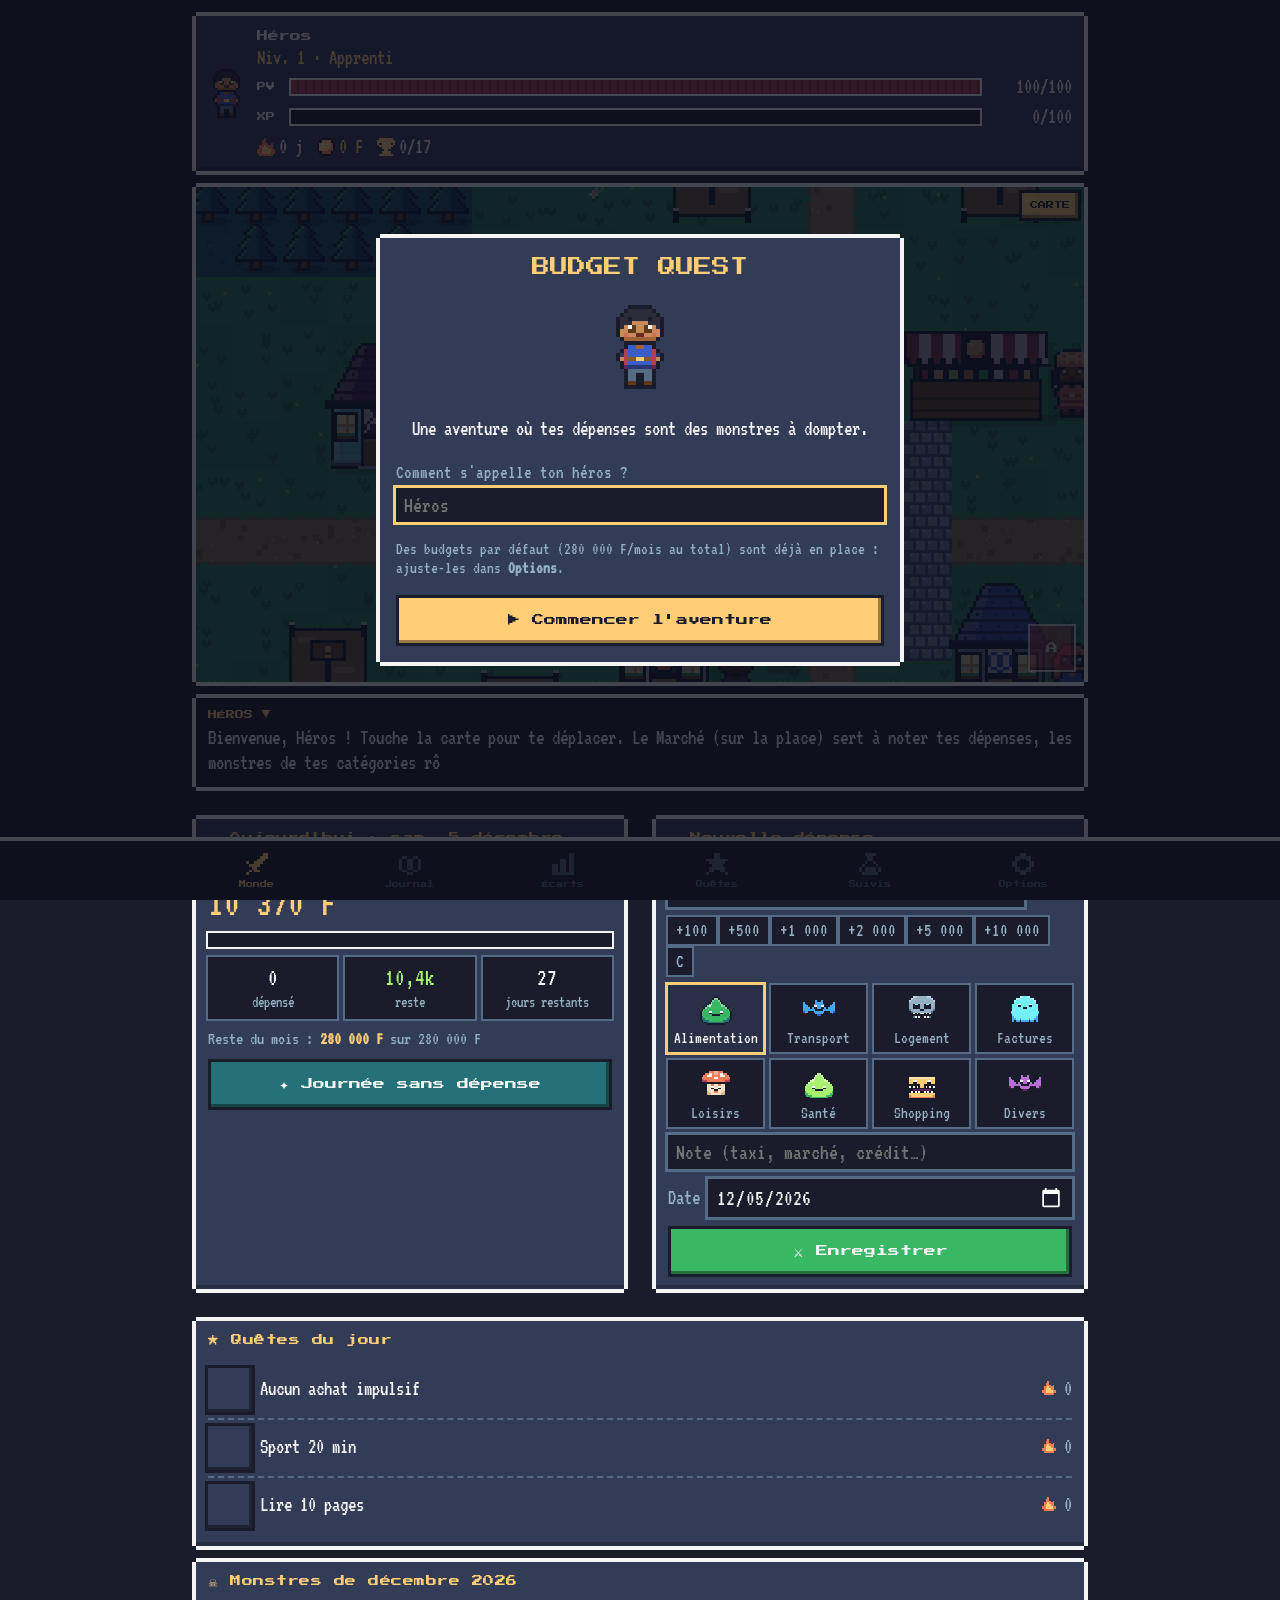
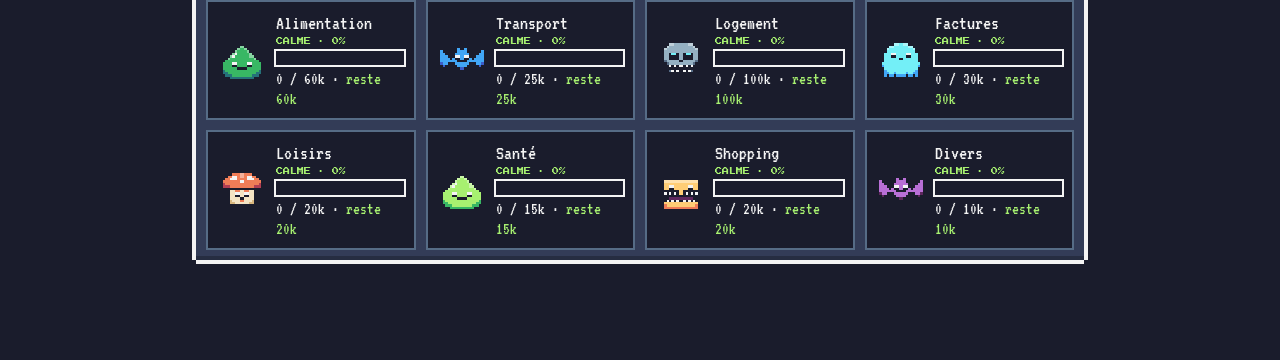
==== BudgetQuest/index.html @ 1c2465ca "Budget Quest : chara-design 16 bits et refonte du décor - Héros en sprites 16x24 par couches : vues " ====
<!doctype html>
<html lang="fr">
<head>
<meta charset="utf-8">
<meta name="viewport" content="width=device-width, initial-scale=1, viewport-fit=cover">
<meta name="theme-color" content="#1a1c2c">
<title>Budget Quest</title>
<link rel="preconnect" href="https://fonts.googleapis.com">
<link rel="preconnect" href="https://fonts.gstatic.com" crossorigin>
<link href="https://fonts.googleapis.com/css2?family=Press+Start+2P&family=VT323&display=swap" rel="stylesheet">
<style>
:root{
  --k:#1a1c2c;--p:#5d275d;--r:#b13e53;--o:#ef7d57;--y:#ffcd75;--l:#a7f070;--g:#38b764;--t:#257179;
  --n:#29366f;--b:#3b5dc9;--c:#41a6f6;--C:#73eff7;--w:#f4f4f4;--G:#94b0c2;--d:#566c86;--D:#333c57;
  --px:'Press Start 2P',ui-monospace,monospace;
  --vt:'VT323',ui-monospace,monospace;
}
*{box-sizing:border-box}
html{background:var(--k)}
body{margin:0 auto;max-width:920px;background:var(--k);color:var(--w);font-family:var(--vt);font-size:21px;line-height:1.15;
  padding:0 0 calc(84px + env(safe-area-inset-bottom));-webkit-tap-highlight-color:transparent;overflow-x:hidden}
img.px,canvas{image-rendering:pixelated;image-rendering:crisp-edges}
h1,h2,h3{font-family:var(--px);font-weight:normal;margin:0 0 12px;line-height:1.5}
h2{font-size:11px;color:var(--y);letter-spacing:.5px}
h3{font-size:9px;color:var(--G)}
small,.muted{color:var(--G)}
.box{background:var(--D);margin:16px 16px;padding:12px;position:relative;
  box-shadow:0 -4px 0 0 var(--w),0 4px 0 0 var(--w),-4px 0 0 0 var(--w),4px 0 0 0 var(--w),inset 0 -4px 0 0 rgba(0,0,0,.25)}
.box.dark{background:#22263a}
.box.say{background:var(--k);min-height:64px}
.grid2{display:grid;grid-template-columns:1fr 1fr;gap:0}
@media (max-width:700px){.grid2{grid-template-columns:1fr}}
.row{display:flex;align-items:center;gap:8px;flex-wrap:wrap}
.between{justify-content:space-between}
.grow{flex:1;min-width:0}
.right{text-align:right}
.pos{color:var(--l)} .neg{color:var(--o)} .gold{color:var(--y)}

/* Buttons */
.btn{font-family:var(--px);font-size:10px;line-height:1.4;padding:10px 12px;background:var(--b);color:var(--w);border:0;cursor:pointer;
  box-shadow:inset -3px -3px 0 0 rgba(0,0,0,.4),0 0 0 3px var(--k);margin:3px}
.btn:active{transform:translateY(2px);box-shadow:inset 3px 3px 0 0 rgba(0,0,0,.4),0 0 0 3px var(--k)}
.btn:disabled{opacity:.45;cursor:not-allowed}
.btn.green{background:var(--g)} .btn.red{background:var(--r)} .btn.gold{background:var(--y);color:var(--k)}
.btn.grey{background:var(--d)} .btn.cyan{background:var(--t)}
.btn.big{font-size:12px;padding:14px 16px;width:calc(100% - 6px)}
.btn.sm{font-size:8px;padding:7px 8px}
.icon-btn{background:none;border:0;color:var(--G);font-family:var(--vt);font-size:22px;cursor:pointer;padding:2px 6px}
.icon-btn:hover{color:var(--w)}

/* Inputs */
input,select{font-family:var(--vt);font-size:22px;background:var(--k);color:var(--w);border:0;padding:6px 8px;
  box-shadow:0 0 0 3px var(--d);outline:none;max-width:100%;border-radius:0}
input:focus,select:focus{box-shadow:0 0 0 3px var(--y)}
input[type=date]{color-scheme:dark}
label.f{display:block;margin:10px 0 4px;color:var(--G);font-size:19px}
.full{width:100%}
.amount-row{display:flex;align-items:center;gap:8px}
.amount-row input{font-size:40px;width:100%;text-align:right;color:var(--y);padding:4px 10px}
.amount-row .cur{font-family:var(--px);font-size:10px;color:var(--y)}
.chips{display:flex;flex-wrap:wrap;gap:4px;margin:10px 0}
.chip{font-family:var(--vt);font-size:19px;background:var(--k);color:var(--G);border:0;padding:4px 8px;cursor:pointer;box-shadow:0 0 0 2px var(--d)}
.chip:active{background:var(--d);color:var(--w)}

/* Category picker */
.catpick{display:grid;grid-template-columns:repeat(auto-fill,minmax(76px,1fr));gap:8px;margin:8px 0}
.catbtn{background:var(--k);border:0;color:var(--G);padding:6px 2px;cursor:pointer;font-family:var(--vt);font-size:17px;
  box-shadow:0 0 0 2px var(--d);display:flex;flex-direction:column;align-items:center;gap:2px;min-width:0}
.catbtn span{max-width:100%;overflow:hidden;text-overflow:ellipsis;white-space:nowrap}
.catbtn.sel{box-shadow:0 0 0 3px var(--y);color:var(--w);background:#2a2f48}

/* Bars */
.bar{height:14px;background:var(--k);box-shadow:0 0 0 2px var(--w);position:relative;overflow:hidden;flex:1;min-width:60px}
.bar>i{display:block;height:100%;background:var(--g);
  background-image:repeating-linear-gradient(90deg,transparent 0 6px,rgba(0,0,0,.25) 6px 8px);transition:width .4s steps(8)}
.bar.hp>i{background-color:var(--r)} .bar.xp>i{background-color:var(--c)}
.bar>.mark{position:absolute;top:-2px;bottom:-2px;width:2px;background:var(--y)}
.stat{display:flex;align-items:center;gap:8px;margin:6px 0}
.stat>span:first-child{font-family:var(--px);font-size:9px;width:26px}
.stat>b{font-weight:normal;min-width:84px;text-align:right}

/* HUD */
.hud{display:flex;gap:12px;align-items:center}
.hud .who{font-family:var(--px);font-size:11px;line-height:1.6}
.hud .ttl{color:var(--y);font-family:var(--vt);font-size:21px;line-height:1.1}
.hud .badges{display:flex;gap:14px;align-items:center;flex-wrap:wrap;margin-top:2px}
.hud .badges span{display:inline-flex;align-items:center;gap:4px}

/* Arena */
.map-wrap{padding:0;overflow:hidden}
#world{display:block;width:100%;height:300px;touch-action:manipulation;cursor:pointer;background:var(--k)}
.mapbtn{position:absolute;top:6px;right:6px;margin:0;opacity:.92}
.dpad{position:absolute;left:6px;bottom:6px;display:grid;grid-template-columns:repeat(3,32px);grid-template-rows:repeat(3,32px);
  grid-template-areas:". u ." "l . r" ". d .";gap:2px;opacity:.55}
.dpad button,.abtn{border:0;background:rgba(26,28,44,.6);color:var(--w);font-size:13px;cursor:pointer;box-shadow:inset -3px -3px 0 rgba(0,0,0,.4),0 0 0 2px var(--w);
  touch-action:none;user-select:none;-webkit-user-select:none}
.dpad button:active,.abtn:active{background:var(--d)}
.dpad .du{grid-area:u}.dpad .dl{grid-area:l}.dpad .dr{grid-area:r}.dpad .dd{grid-area:d}
.abtn{position:absolute;right:10px;bottom:12px;width:44px;height:44px;font-family:var(--px);font-size:12px;background:rgba(177,62,83,.8);opacity:.7}
@media (hover:hover) and (pointer:fine){.dpad{display:none}}
.panel-head{position:sticky;top:-16px;background:var(--D);padding:6px 0 8px;margin:-6px 0 4px;z-index:2}
.trophy.sel{box-shadow:0 0 0 3px var(--y)}
.look-prev{display:flex;justify-content:center;align-items:flex-end;gap:18px;background:var(--t);padding:14px;margin-bottom:12px;box-shadow:inset 0 -10px 0 #257179,0 0 0 3px var(--k)}
.sws{display:flex;flex-wrap:wrap;gap:8px;margin:6px 0 14px}
.sw{background:var(--k);border:0;padding:4px 6px;cursor:pointer;box-shadow:0 0 0 2px var(--d);min-width:42px;min-height:42px;display:flex;align-items:center;justify-content:center;color:var(--w);font-family:var(--vt);font-size:18px}
.sw i{display:block;width:28px;height:28px;box-shadow:inset -3px -3px 0 rgba(0,0,0,.25)}
.sw.sel{box-shadow:0 0 0 3px var(--y);background:#2a2f48}
.hud .who{min-width:0}
#sayBtns:empty{display:none}
#say{min-height:2.3em}
.say .speaker{font-family:var(--px);font-size:9px;color:var(--y);margin-bottom:6px}
.blink{animation:blink 1s steps(2) infinite}
@keyframes blink{50%{opacity:0}}

/* Monsters */
.mons{display:grid;grid-template-columns:repeat(auto-fill,minmax(190px,1fr));gap:14px}
.mon{background:var(--k);padding:10px;box-shadow:0 0 0 2px var(--d);display:flex;gap:10px;align-items:center;min-width:0}
.mon .info{flex:1;min-width:0}
.mon .nm{font-size:20px;white-space:nowrap;overflow:hidden;text-overflow:ellipsis}
.mon .st{font-family:var(--px);font-size:7px;margin:3px 0 5px}
.mon.lv1 .st{color:var(--l)} .mon.lv2 .st{color:var(--y)} .mon.lv3 .st{color:var(--o)} .mon.lv4 .st{color:var(--r)}
.mon.lv4{box-shadow:0 0 0 2px var(--r)}
.mon.lv4 img{animation:shake .3s steps(2) infinite}
.mon.lv3 img{animation:shake 1.2s steps(2) infinite}
@keyframes shake{0%{transform:translateX(-2px)}50%{transform:translateX(2px)}}
.mon .bar>i{background-color:var(--g)}
.mon.lv2 .bar>i{background-color:var(--y)} .mon.lv3 .bar>i{background-color:var(--o)} .mon.lv4 .bar>i{background-color:var(--r)}

/* Today */
.big-num{font-size:40px;color:var(--y);line-height:1}
.kpis{display:grid;grid-template-columns:repeat(3,1fr);gap:8px;margin:10px 0}
.kpi{background:var(--k);padding:8px;text-align:center;box-shadow:0 0 0 2px var(--d)}
.kpi .v{font-size:24px} .kpi .l{font-size:16px;color:var(--G)}
@media (max-width:420px){.kpi .v{font-size:20px}}

/* Calendar */
.cal{display:grid;grid-template-columns:repeat(7,1fr);gap:4px}
.cal .dow{text-align:center;font-family:var(--px);font-size:8px;color:var(--G);padding:4px 0}
.cal button{aspect-ratio:1;border:0;background:var(--k);color:var(--w);font-family:var(--vt);font-size:17px;cursor:pointer;
  padding:2px;display:flex;flex-direction:column;justify-content:space-between;align-items:flex-start;min-width:0;overflow:hidden}
.cal button .amt{font-size:14px;align-self:flex-end;opacity:.9}
.cal button.today{box-shadow:0 0 0 2px var(--y)}
.cal button.sel{box-shadow:0 0 0 3px var(--w)}
.cal .c0{background:#22263a;color:var(--d)}
.cal .cz{background:var(--t)} .cal .c1{background:var(--g)} .cal .c2{background:#6f9a3e} .cal .c3{background:var(--o);color:var(--k)} .cal .c4{background:var(--r)}
.cal .miss{background:var(--k);color:var(--d)}
.legend{display:flex;flex-wrap:wrap;gap:10px;margin-top:10px;font-size:16px;color:var(--G)}
.legend i{display:inline-block;width:12px;height:12px;margin-right:4px;vertical-align:-1px}

/* Lists */
.list{list-style:none;margin:0;padding:0}
.list li{display:flex;align-items:center;gap:8px;padding:6px 0;border-bottom:2px dashed var(--d)}
.list li:last-child{border-bottom:0}
.dayhead{display:flex;justify-content:space-between;font-family:var(--px);font-size:9px;color:var(--y);margin:14px 0 4px}
.monthnav{display:flex;align-items:center;justify-content:space-between;gap:6px}
.monthnav .m{font-family:var(--px);font-size:11px;text-align:center;flex:1;text-transform:capitalize}

/* Variance rows */
.var{padding:8px 0;border-bottom:2px dashed var(--d)}
.var:last-child{border-bottom:0}
.var .bar{margin:6px 0}
.var .bar>i{background-color:var(--g)} .var.over .bar>i{background-color:var(--r)} .var.warn .bar>i{background-color:var(--y)}

/* Habits */
.habit{background:var(--k);padding:10px;margin:10px 0;box-shadow:0 0 0 2px var(--d)}
.habit.done{box-shadow:0 0 0 2px var(--l)}
.check{width:44px;height:44px;border:0;background:var(--D);cursor:pointer;box-shadow:inset -3px -3px 0 rgba(0,0,0,.4),0 0 0 3px var(--k);
  display:flex;align-items:center;justify-content:center;flex:none}
.check.on{background:var(--g)}
.week{display:grid;grid-template-columns:repeat(7,1fr);gap:4px;margin-top:8px}
.week button{border:0;background:var(--D);color:var(--G);font-family:var(--vt);font-size:16px;padding:4px 0;cursor:pointer}
.week button.on{background:var(--g);color:var(--k)}
.week button.t{box-shadow:0 0 0 2px var(--y)}

/* Trophies */
.trophies{display:grid;grid-template-columns:repeat(auto-fill,minmax(150px,1fr));gap:10px}
.trophy{background:var(--k);padding:8px;display:flex;gap:8px;align-items:center;box-shadow:0 0 0 2px var(--d);min-width:0}
.trophy.locked{opacity:.45}
.trophy .t1{font-family:var(--px);font-size:8px;color:var(--y);line-height:1.5}
.trophy .t2{font-size:16px;color:var(--G)}

/* Settings */
.catrow{display:grid;grid-template-columns:48px 1fr;gap:10px;align-items:start;padding:10px 0;border-bottom:2px dashed var(--d)}
.catrow .fields{display:grid;grid-template-columns:1fr 1fr;gap:8px}
.catrow .fields .wide{grid-column:1/-1}
.catrow .fields input,.catrow .fields select{width:100%}

/* Nav */
nav#tabs{position:fixed;left:0;right:0;bottom:0;background:var(--k);box-shadow:0 -4px 0 0 var(--w);display:flex;justify-content:center;
  padding:6px 4px calc(6px + env(safe-area-inset-bottom));z-index:10}
nav#tabs .in{display:flex;max-width:920px;width:100%}
nav#tabs button{flex:1;background:none;border:0;color:var(--d);font-family:var(--px);font-size:7px;padding:6px 0;cursor:pointer;
  display:flex;flex-direction:column;align-items:center;gap:6px;min-width:0}
nav#tabs button img{opacity:.5}
nav#tabs button.on{color:var(--y)} nav#tabs button.on img{opacity:1}

/* Toasts / floaters / dialog */
#toasts{position:fixed;top:10px;left:0;right:0;display:flex;flex-direction:column;align-items:center;gap:10px;z-index:50;pointer-events:none}
.toast{background:var(--k);color:var(--w);padding:10px 14px;max-width:calc(100% - 40px);font-size:20px;
  box-shadow:0 -4px 0 0 var(--y),0 4px 0 0 var(--y),-4px 0 0 0 var(--y),4px 0 0 0 var(--y);animation:pop .25s steps(3)}
.toast b{font-family:var(--px);font-size:9px;color:var(--y);display:block;margin-bottom:4px;font-weight:normal}
@keyframes pop{from{transform:scale(.6)}to{transform:scale(1)}}
.floater{position:fixed;left:50%;top:38%;transform:translateX(-50%);font-family:var(--px);font-size:16px;color:var(--C);
  text-shadow:3px 3px 0 var(--k);pointer-events:none;z-index:60;animation:floatup 1.2s steps(12) forwards}
@keyframes floatup{from{opacity:1;margin-top:0}to{opacity:0;margin-top:-80px}}
dialog{background:var(--D);color:var(--w);border:0;padding:16px;width:min(520px,calc(100% - 40px));max-height:calc(100% - 40px);
  box-shadow:0 -4px 0 0 var(--w),0 4px 0 0 var(--w),-4px 0 0 0 var(--w),4px 0 0 0 var(--w)}
dialog::backdrop{background:rgba(10,12,24,.75)}
.levelup{text-align:center}
.levelup h1{font-size:18px;color:var(--y);animation:blink .6s steps(2) 4}
.banner{background:var(--r);color:var(--w);padding:8px 12px;margin:12px 16px;font-size:18px}
.rules li{margin:6px 0}
.empty{color:var(--G);text-align:center;padding:12px}
</style>
</head>
<body>
<div id="banner"></div>
<header id="hud"></header>
<main id="view"></main>
<nav id="tabs"><div class="in"></div></nav>
<div id="toasts"></div>
<dialog id="modal"></dialog>

<script>
'use strict';
/* ============================================================
   BUDGET QUEST — tracker de dépenses RPG en pixel art (FCFA)
   Données : localStorage du navigateur (exportables en JSON/CSV)
   ============================================================ */

const STORE_KEY = 'budgetquest.v1';
const $ = (s, r = document) => r.querySelector(s);
const esc = s => String(s ?? '').replace(/[&<>"']/g, c => ({'&':'&amp;','<':'&lt;','>':'&gt;','"':'&quot;',"'":'&#39;'}[c]));
const uid = () => Math.random().toString(36).slice(2, 9) + Date.now().toString(36).slice(-4);
const pad = n => String(n).padStart(2, '0');
const dstr = d => `${d.getFullYear()}-${pad(d.getMonth() + 1)}-${pad(d.getDate())}`;
const today = () => dstr(new Date());
const ymOf = ds => ds.slice(0, 7);
const parseD = ds => { const [y, m, d] = ds.split('-').map(Number); return new Date(y, m - 1, d); };
const addDays = (ds, n) => { const d = parseD(ds); d.setDate(d.getDate() + n); return dstr(d); };
const dim = ym => { const [y, m] = ym.split('-').map(Number); return new Date(y, m, 0).getDate(); };
const addMonths = (ym, n) => { const [y, m] = ym.split('-').map(Number); const d = new Date(y, m - 1 + n, 1); return `${d.getFullYear()}-${pad(d.getMonth() + 1)}`; };
const MONTHS = ['janvier','février','mars','avril','mai','juin','juillet','août','septembre','octobre','novembre','décembre'];
const DOW1 = ['D','L','M','M','J','V','S'];
const ymLabel = ym => { const [y, m] = ym.split('-').map(Number); return `${MONTHS[m - 1]} ${y}`; };
const dayLabel = ds => { const d = parseD(ds); return `${['dim.','lun.','mar.','mer.','jeu.','ven.','sam.'][d.getDay()]} ${d.getDate()} ${MONTHS[d.getMonth()]}`; };
const NF = new Intl.NumberFormat('fr-FR', {maximumFractionDigits: 0});
const num = n => NF.format(Math.round(n)).replace(/[  ]/g, ' ');
const fmt = n => num(n) + ' F';
const fmtS = n => (n > 0 ? '+' : n < 0 ? '−' : '') + num(Math.abs(n)) + ' F';
const kfmt = n => n >= 1e6 ? (Math.round(n / 1e5) / 10).toString().replace('.', ',') + 'M' : n >= 1000 ? (Math.round(n / 100) / 10).toString().replace('.', ',') + 'k' : String(Math.round(n));
const parseAmt = s => { const v = parseInt(String(s).replace(/[^\d]/g, ''), 10); return isNaN(v) ? 0 : v; };
const clamp = (v, a, b) => Math.max(a, Math.min(b, v));

/* ---------------- PIXEL ART ---------------- */
const SWEET = {k:'#1a1c2c',p:'#5d275d',r:'#b13e53',o:'#ef7d57',y:'#ffcd75',l:'#a7f070',g:'#38b764',t:'#257179',n:'#29366f',b:'#3b5dc9',c:'#41a6f6',C:'#73eff7',w:'#f4f4f4',G:'#94b0c2',d:'#566c86',D:'#333c57'};

function norm(rows, w = 16, h = 16, padBottom = 0) {
  let r = rows.map(x => (x + '.'.repeat(w)).slice(0, w));
  for (let i = 0; i < padBottom; i++) r.push('.'.repeat(w));
  while (r.length < h) r.unshift('.'.repeat(w));
  return r.slice(-h);
}

const ICONS = {
  jeu:   ['......xx','.....xxx','....xxx.','x..xxx..','.xxxx...','..xx....','.x.xx...','x.......'],
  journal:['........','.xx..xx.','x..xx..x','x..xx..x','x..xx..x','x..xx..x','.xx..xx.','...xx...'],
  ecarts:['......xx','......xx','...xx.xx','...xx.xx','xx.xx.xx','xx.xx.xx','xx.xx.xx','xxxxxxxx'],
  quetes:['...xx...','...xx...','xxxxxxxx','.xxxxxx.','..xxxx..','.xxxxxx.','.xx..xx.','x......x'],
  suivis:['..xxxx..','...xx...','...xx...','..x..x..','.x....x.','x.xxxx.x','x.xxxx.x','.xxxxxx.'],
  options:['...xx...','.xxxxxx.','.xx..xx.','xx....xx','xx....xx','.xx..xx.','.xxxxxx.','...xx...'],
};
const SMALL = {
  heart: {rows:['.kk.kk..','krwkrrk.','krrrrrk.','krrrrrk.','.krrrk..','..krk...','...k....','........'], pal:{k:SWEET.k,r:SWEET.r,w:SWEET.w}},
  coin:  {rows:['..kkkk..','.kyyyyk.','kywyyyok','kyyyyyok','kyyyyyok','kyyyyook','.kooook.','..kkkk..'], pal:{k:SWEET.k,y:SWEET.y,w:SWEET.w,o:SWEET.o}},
  flame: {rows:['...x....','..xx....','..xxx.x.','.xxyxxx.','.xyyyxx.','xxyyyyxx','xxyyyyxx','.xxxxxx.'], pal:{x:SWEET.o,y:SWEET.y}},
  trophy:{rows:['.xxxxxx.','xxxxxxxx','x.xwxx.x','.xxxxxx.','..xxxx..','...xx...','..xxxx..','.xxxxxx.'], pal:{x:SWEET.y,w:SWEET.w}},
  trophyOff:{rows:['.xxxxxx.','xxxxxxxx','x.xxxx.x','.xxxxxx.','..xxxx..','...xx...','..xxxx..','.xxxxxx.'], pal:{x:SWEET.d}},
  check: {rows:['........','.......x','......xx','x....xx.','xx..xx..','.xxxx...','..xx....','........'], pal:{x:SWEET.w}},
  star:  {rows:['...xx...','...xx...','xxxxxxxx','.xxxxxx.','..xxxx..','.xxxxxx.','.xx..xx.','x......x'], pal:{x:SWEET.C}},
};

function drawSprite(ctx, rows, pal, ox, oy, s = 1, opt = {}) {
  const H = rows.length, W = rows[0].length;
  for (let y = 0; y < H; y++) for (let x = 0; x < W; x++) {
    const ch = rows[y][x]; if (ch === '.') continue;
    let col = pal[ch]; if (!col) continue;
    if (opt.grey) { const v = parseInt(col.slice(1, 3), 16) * .3 + parseInt(col.slice(3, 5), 16) * .59 + parseInt(col.slice(5, 7), 16) * .11; const h = Math.round(v * .7).toString(16).padStart(2, '0'); col = '#' + h + h + h; }
    if (opt.flash) col = SWEET.w;
    let px = opt.flip ? W - 1 - x : x, py = y;
    if (opt.ko) { px = H - 1 - y; py = x; }
    ctx.fillStyle = col; ctx.fillRect(ox + px * s, oy + py * s, s, s);
  }
}
const _spriteCache = new Map();
function spriteURL(key, rows, pal, s = 1, opt = {}) {
  const k = key + '|' + s + '|' + JSON.stringify(opt);
  if (_spriteCache.has(k)) return _spriteCache.get(k);
  const c = document.createElement('canvas'); c.width = rows[0].length * s; c.height = rows.length * s;
  drawSprite(c.getContext('2d'), rows, pal, 0, 0, s, opt);
  const u = c.toDataURL(); _spriteCache.set(k, u); return u;
}
const img = (url, size, cls = '') => `<img class="px ${cls}" src="${url}" width="${size}" height="${size}" alt="">`;
const smallImg = (name, size = 16) => img(spriteURL('s:' + name, SMALL[name].rows, SMALL[name].pal, 4), size);
const iconImg = (name, color = SWEET.w, size = 24) => img(spriteURL('i:' + name + color, ICONS[name], {x: color}, 4), size);

/* ================================================================
   PERSONNAGES — chara-design 16 bits (héros, PNJ) + créateur de perso
   Sprites 16×24 en couches : tête, corps, hanches, jambes, cheveux, accessoire
   ================================================================ */
const K = '#1a1c2c', WOOD = '#8b5a2b', WOODD = '#5e3a1a';
const M = s => s + [...s].reverse().join('');             // miroir 8 → 16
const M10 = s => s + [...s].reverse().join('');           // miroir 10 → 20
const P = (l, mid, w = 16) => ('.'.repeat(l) + mid + '.'.repeat(w)).slice(0, w);
const E16 = '.'.repeat(16);

const CH_HEAD = {
  down: [E16, E16, E16, M('.....ooo'), M('....osss'), M('...ossss'), M('..osssss'), M('..osssss'), M('..ossWEs'), M('..ossees'), M('..osrssm'), M('...oSSSS'), M('....oooo')],
  up:   [E16, E16, E16, M('.....ooo'), M('....osss'), M('...ossss'), M('..osssss'), M('..osssss'), M('..osssss'), M('..osssss'), M('..osssss'), M('...oSSSS'), M('....oooo')],
  side: [E16, E16, E16, P(5, 'oooooo'), P(4, 'osssssso'), P(3, 'o' + 's'.repeat(8) + 'o'), P(2, 'o' + 's'.repeat(10) + 'o'), P(2, 'o' + 's'.repeat(10) + 'o'),
         P(2, 'osssssssWEso'), P(2, 'ossSssssseesso'.slice(0, 13)), P(2, 'osssssrssmso'), P(3, 'o' + 'S'.repeat(8) + 'o'), P(4, 'oooooooo')],
};
const CH_BODY = {
  down: [M('....ottS'), M('...octtt'), M('..oTcttt'), M('..osclly'), M('...octtt'), M('...oCTTT')],
  up:   [M('....ottt'), M('...occcc'), M('..oTcccc'), M('..oscccc'), M('...occcc'), M('...oCCCC')],
  side: [P(4, 'otttttto'), P(3, 'octtttttto'), P(3, 'occtttTtto'), P(3, 'occlllyllo'), P(3, 'occtttstto'), P(3, 'oCCTTTTTTo')],
};
const CH_HIPS = {A: [M('....oppp'), M('....oppo')], B: [M('...otttt'), M('..oTTTTT')]};
const CH_LEGS = {
  idle:  [M('....oLLo'), M('....obbo'), M('....oooo')],
  s1:    ['....oLLoobbo....', '....obbooooo....', '....oooo........'],
  s2:    ['....obbooLLo....', '....ooooobbo....', '........oooo....'],
  spread:['...oLLo..oLLo...', '...obbo..obbo...', '...oooo..oooo...'],
};
// Coiffures : {ligne: motif} — '.' laisse voir la couche du dessous
const COURT = {
  down: {3: M('.....ooo'), 4: M('....ohhh'), 5: M('...ohhhh'), 6: M('..ohhHhh'), 7: M('..ohhh..'), 8: M('..oh....')},
  up:   {3: M('.....ooo'), 4: M('....ohhh'), 5: M('...ohhhh'), 6: M('..ohhhhh'), 7: M('..ohhhhh'), 8: M('..ohhhhh'), 9: M('..ohhhhh'), 10: M('..oHhhhh'), 11: M('...oHHHH')},
  side: {3: P(5, 'oooooo'), 4: P(4, 'ohhhhhho'), 5: P(3, 'ohhhhhhhho'), 6: P(2, 'o' + 'h'.repeat(10) + 'o'), 7: P(2, 'ohhhhhhh'), 8: P(2, 'ohhhhh'), 9: P(2, 'ohhhh'), 10: P(2, 'ohhh'), 11: P(3, 'oHH')},
};
const HAIRS = {
  court: {name: 'Court', ...COURT},
  afro: {name: 'Afro',
    down: {0: M('....oooo'), 1: M('..oohhhh'), 2: M('.ohhhhhh'), 3: M('.ohhhHhh'), 4: M('ohhhhhhh'), 5: M('ohhhhhHh'), 6: M('ohhhhhhh'), 7: M('ohhho...'), 8: M('ohhho...'), 9: M('.oHHo...'), 10: M('..oo....')},
    up:   {0: M('....oooo'), 1: M('..oohhhh'), 2: M('.ohhhhhh'), 3: M('.ohhhhhh'), 4: M('ohhhhhhh'), 5: M('ohhhhhhh'), 6: M('ohhhhhhh'), 7: M('ohhhhhhh'), 8: M('ohhhhhhh'), 9: M('.oHhhhhh'), 10: M('..oHHHHH'), 11: M('...ooooo')},
    side: {0: P(4, 'oooooooo'), 1: P(2, 'oohhhhhhhhoo'), 2: P(1, 'o' + 'h'.repeat(12) + 'o'), 3: P(1, 'o' + 'h'.repeat(12) + 'o'), 4: 'o' + 'h'.repeat(14) + 'o', 5: 'o' + 'h'.repeat(14) + 'o', 6: 'o' + 'h'.repeat(14) + 'o', 7: 'ohhhhhhho....oho', 8: 'ohhhhhho.....oho', 9: P(1, 'oHHHHo'), 10: P(2, 'oooo')}},
  tresses: {name: 'Tresses',
    down: {...COURT.down, 8: M('.ohh....'), 9: M('.oho....'), 10: M('.oHo....'), 11: M('.oho....'), 12: M('.oHo....'), 13: M('.oyo....'), 14: M('..o.....')},
    up:   {...COURT.up, 12: M('...ohHhH'), 13: M('...oHhHh'), 14: M('...oyhyh'), 15: M('....oooo')},
    side: {...COURT.side, 11: P(1, 'ohho'), 12: P(1, 'oHHo'), 13: P(1, 'ohho'), 14: P(1, 'oyyo'), 15: P(2, 'oo')}},
  chignon: {name: 'Chignon',
    down: {0: M('......oo'), 1: M('.....ohh'), 2: M('.....ohH'), 3: M('....oooo'), 4: M('....ohhh'), 5: M('...ohhhh'), 6: M('..ohhhhh'), 7: M('..ohh...'), 8: M('..oh....')},
    up:   {...COURT.up, 0: M('......oo'), 1: M('.....ohh'), 2: M('.....ohH'), 3: M('....oooo')},
    side: {...COURT.side, 0: P(4, 'oooo'), 1: P(3, 'ohhhho'), 2: P(3, 'ohHHho'), 3: P(4, 'oooooooo')}},
  long: {name: 'Long',
    down: {...COURT.down, 8: M('.ohh....'), 9: M('.ohh....'), 10: M('.ohH....'), 11: M('.ohh....'), 12: M('.ohho...'), 13: M('.ohho...'), 14: M('.oHHo...'), 15: M('..oo....')},
    up:   {...COURT.up, 10: M('..ohhhhh'), 11: M('..ohhhhh'), 12: M('..ohhhhh'), 13: M('..ohhhhh'), 14: M('..oHHHHH'), 15: M('...ooooo')},
    side: {...COURT.side, 11: P(2, 'ohhhho'), 12: P(2, 'ohhhho'), 13: P(2, 'ohhhho'), 14: P(2, 'oHHHHo'), 15: P(3, 'oooo')}},
  rase: {name: 'Rasé',
    down: {3: M('.....ooo'), 4: M('....oHHH'), 5: M('...oHHHH'), 6: M('..oHH...')},
    up:   {3: M('.....ooo'), 4: M('....oHHH'), 5: M('...oHHHH'), 6: M('..oHHHHH'), 7: M('..oHHHHH'), 8: M('..oHHHHH'), 9: M('..oHHHHH')},
    side: {3: P(5, 'oooooo'), 4: P(4, 'oHHHHHHo'), 5: P(3, 'oHHHHHHHHo'), 6: P(2, 'oHHHHHHH'), 7: P(2, 'oHHHH'), 8: P(2, 'oHHH'), 9: P(2, 'oHH')}},
};
const ACCS = {
  crown:   {all: {2: M('.....y.y'), 3: M('.....yyy')}},
  band:    {down: {6: M('..oaaaaa')}, up: {6: M('..oaaaaa'), 7: M('.......A')}, side: {6: P(2, 'o' + 'a'.repeat(10) + 'o'), 7: P(1, 'AA')}},
  wrap:    {down: {1: M('.....ooo'), 2: M('...oaaaA'), 3: M('..oaaAaa'), 4: M('..oaaaaa'), 5: M('..oAaAaA'), 6: M('..oAAAAA')},
            up:   {1: M('.....ooo'), 2: M('...oaaaA'), 3: M('..oaaAaa'), 4: M('..oaaaaa'), 5: M('..oAaAaA'), 6: M('..oAAAAA'), 7: M('......oa'), 8: M('......oA')},
            side: {1: P(5, 'oooooo'), 2: P(3, 'oaaaAAaaao'), 3: P(2, 'oaaAaaaaAaao'), 4: P(2, 'o' + 'a'.repeat(10) + 'o'), 5: P(2, 'oAaAaAaAaAao'), 6: P(2, 'o' + 'A'.repeat(10) + 'o'), 7: P(0, 'oao'), 8: P(0, 'oAo')}},
  hat:     {all: {0: M('....oooo'), 1: M('....oaaa'), 2: M('....oaaa'), 3: M('....oAAA'), 4: M('....oRRR'), 5: M('..oooooo'), 6: M('..oaaaaa')}},
  glasses: {down: {7: M('....oooo'), 8: M('....o..o'), 9: M('....o..o'), 10: M('....ooo.')}, up: {}, side: {7: P(9, 'oooo'), 8: P(9, 'o..o'), 9: P(9, 'o..o'), 10: P(9, 'oooo')}},
  hood:    {down: {2: M('.....ooo'), 3: M('....oaaa'), 4: M('...oaaaa'), 5: M('..oaaAaa'), 6: M('..oaaAAA'), 7: M('..oaa...'), 8: M('..oa....'), 9: M('..oa....'), 10: M('..oa....'), 11: M('..oaa...'), 12: M('...oaaaa')},
            up:   {2: M('.....ooo'), 3: M('....oaaa'), 4: M('...oaaaa'), 5: M('..oaaaaa'), 6: M('..oaaaaa'), 7: M('..oaaaaa'), 8: M('..oaaaaa'), 9: M('..oaaaaa'), 10: M('..oaaaaa'), 11: M('..oAaaaa'), 12: M('...oAAAA')},
            side: {2: P(5, 'oooooo'), 3: P(4, 'oaaaaaao'), 4: P(3, 'oaaaaaaaao'), 5: P(2, 'oaaaaaaaaaao'), 6: P(2, 'oaaaaaaAAAAo'), 7: P(2, 'oaaaaaa'), 8: P(2, 'oaaaaa'), 9: P(2, 'oaaaa'), 10: P(2, 'oaaaa'), 11: P(2, 'oaaaaa'), 12: P(3, 'oAAAAAAo')}},
  beard:   {down: {10: M('...owwGG'), 11: M('...owwww'), 12: M('....owww'), 13: M('......ow'), 14: M('.......o')}, up: {}, side: {10: P(8, 'owwwwo'), 11: P(8, 'owwwo'), 12: P(9, 'owo')}},
};
const SKIN_TONES = [['#f6d2b0', '#e0a98a', '#f09a8a'], ['#e8b48a', '#c98a5a', '#e48a7a'], ['#c98a5a', '#a0643a', '#d0705a'], ['#8d5a36', '#6b3f22', '#a85a48'], ['#5e3a22', '#432612', '#7a3f36']];
const HAIR_COLS = {noir:['#2b2b3a', '#1a1c2c'], brun:['#5e3a22', '#3e2414'], chatain:['#8b5a2b', '#5e3a1a'], blond:['#ffcd75', '#d9a050'], roux:['#ef7d57', '#b13e53'], blanc:['#f4f4f4', '#94b0c2'], bleu:['#41a6f6', '#3b5dc9'], rose:['#e88ac8', '#b05a98']};
const EYE_COLS = {noir:'#1a1c2c', brun:'#5e3a1a', bleu:'#3b5dc9', vert:'#257179'};
const TUNIC_COLS = {bleu:['#3b5dc9', '#29366f'], rouge:['#b13e53', '#5d275d'], vert:['#38b764', '#257179'], or:['#ffcd75', '#ef7d57'], violet:['#b86fd6', '#5d275d'], blanc:['#f4f4f4', '#94b0c2'], noir:['#333c57', '#1a1c2c'], orange:['#ef7d57', '#b13e53']};
const DEFAULT_LOOK = {skin:2, hair:'court', hairCol:'noir', eyes:'brun', body:'A', tunic:'bleu'};
// Tenues (débloquées dans les coffres). « classique » utilise la couleur choisie dans le créateur.
const SKINS = {
  classique:{name:'Aventurier', classic:true},
  foret:    {name:'Rôdeur des bois', t:'#38b764', T:'#257179', c:'#257179', C:'#1d4d55', p:'#8b5a2b', acc:'band', a:'#a7f070', A:'#38b764'},
  ocean:    {name:'Marin', t:'#f4f4f4', T:'#94b0c2', c:'#41a6f6', C:'#3b5dc9', p:'#29366f', acc:'band', a:'#41a6f6', A:'#3b5dc9'},
  or:       {name:'Chevalier doré', t:'#ffcd75', T:'#ef7d57', c:'#ef7d57', C:'#b13e53', p:'#f4f4f4', l:'#b13e53'},
  ombre:    {name:'Ombre', t:'#333c57', T:'#1a1c2c', c:'#5d275d', C:'#3a1a3a', p:'#333c57', b:K, acc:'hood', a:'#333c57', A:'#1a1c2c'},
  royal:    {name:'Royal', t:'#b13e53', T:'#5d275d', c:'#5d275d', C:'#3a1a3a', p:'#f4f4f4', l:'#ffcd75', acc:'crown'},
  legende:  {name:'Légende', t:'#f4f4f4', T:'#94b0c2', c:'#73eff7', C:'#41a6f6', p:'#ffcd75', l:'#ffcd75', acc:'crown'},
};
function outfitOf(key, look) {
  const o = SKINS[key] || SKINS.classique;
  if (!o.classic) return o;
  const [t, T] = TUNIC_COLS[look.tunic] || TUNIC_COLS.bleu;
  const cape = ['rouge', 'orange', 'violet'].includes(look.tunic) ? ['#3b5dc9', '#29366f'] : ['#b13e53', '#5d275d'];
  return {...o, t, T, c: cape[0], C: cape[1], p: '#566c86'};
}
const heroLook = () => ({...DEFAULT_LOOK, ...((S && S.world && S.world.look) || {})});
const heroOutfit = (key) => outfitOf(key || (S && S.world && S.world.skin) || 'classique', heroLook());

function overlay(rows, ov) { if (!ov) return; for (const k in ov) { const r = rows[+k]; if (!r) continue; const s = ov[k]; for (let i = 0; i < 16; i++) if (s[i] && s[i] !== '.') r[i] = s[i]; } }
function charRows(look, out, view, frame) {
  const legs = view === 'side' ? (frame ? CH_LEGS.spread : CH_LEGS.idle) : frame === 1 ? CH_LEGS.s1 : frame === 2 ? CH_LEGS.s2 : CH_LEGS.idle;
  const rows = [...CH_HEAD[view], ...CH_BODY[view], ...CH_HIPS[look.body === 'B' ? 'B' : 'A'], ...legs].map(r => r.split(''));
  const hair = HAIRS[look.hair] || HAIRS.court;
  if (!(out.acc === 'hood' || out.acc === 'hat')) overlay(rows, hair[view]);
  else if (out.acc === 'hat') overlay(rows, Object.fromEntries(Object.entries(hair[view]).filter(([k]) => +k >= 7)));
  const acc = out.acc && ACCS[out.acc];
  if (acc) overlay(rows, acc.all || acc[view]);
  return rows.map(r => r.join(''));
}
function charPal(look, out, blink) {
  const [s, S_, r] = SKIN_TONES[look.skin] || SKIN_TONES[2];
  const [h, H] = HAIR_COLS[look.hairCol] || HAIR_COLS.noir;
  const eye = EYE_COLS[look.eyes] || EYE_COLS.brun, p = out.p || '#566c86';
  return {o:K, s, S:S_, r, m:'#6b2a2a', W: blink ? s : '#f4f4f4', E: blink ? s : eye, e: blink ? K : eye, h, H,
    t: out.t, T: out.T, c: out.c || out.t, C: out.C || out.T, l: out.l || WOOD, y:'#ffcd75', p, b: out.b || WOODD,
    L: look.body === 'B' ? s : p, a: out.a || out.t, A: out.A || out.T, R:'#b13e53', w:'#f4f4f4', G:'#94b0c2'};
}
const _charCache = new Map();
function charCanvas(look, out, view, frame, opt = {}) {
  const key = JSON.stringify([look, out, view, frame, opt]);
  let c = _charCache.get(key);
  if (!c) {
    c = document.createElement('canvas'); c.width = 16; c.height = 24;
    drawSprite(c.getContext('2d'), charRows(look, out, view, frame), charPal(look, out, opt.blink), 0, 0, 1, {flip: opt.flip, grey: opt.grey, flash: opt.flash});
    if (_charCache.size > 600) _charCache.clear();
    _charCache.set(key, c);
  }
  return c;
}
const _charURL = new Map();
function charImg(look, out, h = 48, view = 'down', opt = {}) {
  const key = JSON.stringify([look, out, view, opt]);
  let u = _charURL.get(key);
  if (!u) { const src = charCanvas(look, out, view, 0, opt), c = document.createElement('canvas'); c.width = 64; c.height = 96; const x = c.getContext('2d'); x.imageSmoothingEnabled = false; x.drawImage(src, 0, 0, 64, 96); u = c.toDataURL(); _charURL.set(key, u); }
  return `<img class="px" src="${u}" width="${Math.round(h * 2 / 3)}" height="${h}" alt="">`;
}

/* ---- PNJ du village ---- */
const NPCS = [
  {id:'npc_market', role:'market',   x:29, y:15, name:'Awa la marchande',     look:{skin:3, hair:'tresses', hairCol:'noir', eyes:'brun', body:'B'}, out:{t:'#ef7d57', T:'#b13e53', p:'#5d275d', acc:'wrap', a:'#ffcd75', A:'#ef7d57'}},
  {id:'npc_bank',   role:'bank',     x:22, y:21, name:'M. Diallo, banquier',  look:{skin:4, hair:'rase', hairCol:'noir', eyes:'noir', body:'A'}, out:{t:'#333c57', T:'#1a1c2c', p:'#333c57', l:'#ffcd75', acc:'hat', a:'#2b2b3a', A:'#1a1c2c'}},
  {id:'npc_arch',   role:'archives', x:29, y:21, name:'Mme Fatou, archiviste', look:{skin:1, hair:'long', hairCol:'roux', eyes:'vert', body:'B'}, out:{t:'#3b5dc9', T:'#29366f', acc:'glasses'}},
  {id:'npc_lab',    role:'lab',      x:16, y:16, name:"Zeph l'alchimiste",    look:{skin:0, hair:'court', hairCol:'blanc', eyes:'bleu', body:'A'}, out:{t:'#5d275d', T:'#3a1a3a', c:'#b86fd6', C:'#5d275d', p:'#333c57', acc:'hood', a:'#b86fd6', A:'#5d275d'}},
  {id:'npc_board',  role:'board',    x:22, y:15, name:'Kwame le crieur',      look:{skin:4, hair:'afro', hairCol:'noir', eyes:'brun', body:'A'}, out:{t:'#38b764', T:'#257179', p:'#8b5a2b', acc:'band', a:'#ffcd75', A:'#ef7d57'}},
  {id:'sage',       role:'sage',     x:19, y:17, name:'Amadou, le vieux sage', look:{skin:2, hair:'rase', hairCol:'blanc', eyes:'noir', body:'A'}, out:{t:'#5d275d', T:'#3a1a3a', c:'#b13e53', C:'#5d275d', p:'#5d275d', acc:'beard'}},
];
const VILL_LOOKS = [
  {look:{skin:1, hair:'chignon', hairCol:'brun', eyes:'brun', body:'B'}, out:{t:'#41a6f6', T:'#3b5dc9', p:'#29366f'}},
  {look:{skin:3, hair:'court', hairCol:'noir', eyes:'noir', body:'A'}, out:{t:'#ef7d57', T:'#b13e53', p:'#566c86'}},
  {look:{skin:4, hair:'long', hairCol:'noir', eyes:'brun', body:'B'}, out:{t:'#a7f070', T:'#38b764', p:'#257179', acc:'wrap', a:'#b86fd6', A:'#5d275d'}},
];

/* ---- Monstres 20×20 avec humeurs (dort / éveillé / inquiet / déchaîné) ---- */
const MONS = {
  slime: {name:'Gelée', rows: ['', '', '', '.........k', '........kL', '.......kLa', '......kLaa', '.....kLaaa', '....kLaaaa', '...kLaaaaa', '..kaaaBBaa', '.kaaaaEEaa', '.kaaaaFFaa', '.kaaaaaaMM', '.kAaaaaaaN', '.kAAaaaaaa', '..kAAAaaaa', '...kkAAAAA', '.....kkkkk', ''], patch: [[7, 7, 'w'], [8, 6, 'w'], [8, 13, 'L'], [7, 12, 'a']]},
  bat: {name:'Chauve-souris', hover:true, rows: ['', '', '', '', 'k......k..', 'kk.....ka.', 'kak....kaa', 'kaak..kBBa', 'kaaak.kEEa', 'kaaaakaFFa', 'kaaaaaaaMM', 'kAaak.kaNa', '.kAk...kaa', '..k.....kA', '.........k', '', '', '', '', '']},
  ghost: {name:'Spectre', hover:true, rows: ['', '', '.......kkk', '.....kkLLa', '....kLLaaa', '...kLaaaaa', '...kaaBBaa', '..kaaaEEaa', '..kaaaFFaa', '..kaaaaaaM', '..kaaaaaaN', '.kaaaaaaaa', '.kAaaaaaaa', '..kaaaaaaa', '..kAaaaaaa', '..kAAaaAaa', '..kAkAAkAA', '...k.kk.kk', '', '']},
  skull: {name:'Crâne', rows: ['', '', '.....kkkkk', '....kLLaaa', '...kLaaaaa', '..kLaaaaaa', '..kaaaBBaa', '..kaakEEka', '..kaakFFka', '..kaakkkka', '..kAaaaaak', '...kAaaaaa', '....kwkwkw', '....kMMMMM', '....kAwkwk', '.....kkkkk', '', '', '', '']},
  mimic: {name:'Mimic', rows: ['', '', '', '', '', '...kkkkkkk', '..kLLLLLLL', '..kaaaaaaa', '..kaaEEaaa', '..kaaFFaaa', '..kkkkkkky', '..kwkwkwky', '..kMMMMMMM', '..kMMNNNNN', '..kkwkwkwk', '..kaaaaaaa', '..kAaaaaay', '..kAAAAAAA', '..kkkkkkkk', '']},
  mushroom: {name:'Champi', rows: ['', '', '......kkkk', '....kkaaaL', '...kaawwaL', '..kaawwwaa', '.kaaaaaaaw', '.kAaaaaaaa', '.kAAAaaaaa', '.kkkkkkkkk', '....kssBBs', '....kssEEs', '....kssFFs', '....kssssM', '....kSsssN', '....kSSsss', '.....kkkkk', '', '', '']},
};
for (const m of Object.values(MONS)) {
  const rows = m.rows.map(r => M10((r + '..........').slice(0, 10)).split(''));
  for (const [y, x, ch] of (m.patch || [])) rows[y][x] = ch;
  m.rows = rows.map(r => r.join(''));
}
const COLORS = {
  vert:['#38b764', '#257179'], lime:['#a7f070', '#38b764'], bleu:['#41a6f6', '#3b5dc9'], cyan:['#73eff7', '#41a6f6'],
  violet:['#b86fd6', '#5d275d'], rouge:['#ef7d57', '#b13e53'], or:['#ffcd75', '#ef7d57'], gris:['#94b0c2', '#566c86'], blanc:['#f4f4f4', '#94b0c2'],
};
function mix(a, b, t) { const p = h => [1, 3, 5].map(i => parseInt(h.slice(i, i + 2), 16)); const A = p(a), B = p(b); return '#' + A.map((v, i) => Math.round(v + (B[i] - v) * t).toString(16).padStart(2, '0')).join(''); }
function monPalette(color, lv, type) {
  let [a, A] = COLORS[color] || COLORS.vert, L = mix(a, '#ffffff', .4);
  if (lv === 4) { a = mix(a, '#b13e53', .55); A = mix(A, '#5d275d', .5); L = mix(L, '#ef7d57', .45); }
  const mood = lv === 4 ? {E:'#ffcd75', F:'#b13e53', B:K, M:K, N:'#f4f4f4'} : lv === 3 ? {E:'#f4f4f4', F:K, B:K, M:K, N:K} : lv === 2 ? {E:'#f4f4f4', F:K, B:a, M:K, N:a} : {E:a, F:K, B:a, M:K, N:a};
  if (type === 'skull') mood.E = lv <= 1 ? K : lv < 4 ? '#73eff7' : '#ffcd75';
  if (type === 'mimic') { mood.N = lv === 4 ? '#b13e53' : '#5d275d'; mood.M = K; }
  return {k:K, a, A, L, w:'#f4f4f4', y:'#ffcd75', r:'#b13e53', s:'#f4e4c4', S:'#d9b77e', ...mood};
}
const monPal = (color, rage) => monPalette(color, rage ? 4 : 2);
const monImg = (cat, size = 48, rage = false) => img(spriteURL('m2:' + cat.monster + cat.color + rage, (MONS[cat.monster] || MONS.slime).rows, monPalette(cat.color, rage ? 4 : 2, cat.monster), 4), size);
const heroImg = (size = 48, opt = {}) => charImg(heroLook(), heroOutfit(), size, 'down', opt);


/* ---------------- STATE ---------------- */
function defaultState() {
  return {
    version: 1, createdAt: today(), heroName: '', sound: true, lastLevel: 1, seenAch: [], lastCat: 'alim',
    world: defaultWorld(),
    categories: [
      {id:'alim',   name:'Alimentation', monster:'slime',    color:'vert',   budget:60000},
      {id:'transp', name:'Transport',    monster:'bat',      color:'bleu',   budget:25000},
      {id:'loge',   name:'Logement',     monster:'skull',    color:'gris',   budget:100000},
      {id:'fact',   name:'Factures',     monster:'ghost',    color:'cyan',   budget:30000},
      {id:'lois',   name:'Loisirs',      monster:'mushroom', color:'rouge',  budget:20000},
      {id:'sante',  name:'Santé',        monster:'slime',    color:'lime',   budget:15000},
      {id:'shop',   name:'Shopping',     monster:'mimic',    color:'or',     budget:20000},
      {id:'div',    name:'Divers',       monster:'bat',      color:'violet', budget:10000},
    ],
    budgets: {},          // { 'YYYY-MM': { catId: montant } } — s'applique à partir de ce mois
    expenses: [],         // { id, date, amount, catId, note }
    checkins: {},         // { 'YYYY-MM-DD': true } — journées sans dépense
    habits: [
      {id: uid(), name: 'Aucun achat impulsif'},
      {id: uid(), name: 'Sport 20 min'},
      {id: uid(), name: 'Lire 10 pages'},
    ],
    habitLog: {},         // { date: { habitId: true } }
    trackers: [
      {id: uid(), name: 'Sommeil', unit: 'h', goal: 8, dir: 'min'},
      {id: uid(), name: 'Eau', unit: 'verres', goal: 8, dir: 'min'},
    ],
    trackerLog: {},       // { date: { trackerId: valeur } }
  };
}
function migrate(s) {
  const d = defaultState();
  for (const k of Object.keys(d)) if (s[k] === undefined) s[k] = d[k];
  for (const k of ['categories','expenses','habits','trackers','seenAch']) if (!Array.isArray(s[k])) s[k] = d[k];
  for (const k of ['budgets','checkins','habitLog','trackerLog']) if (!s[k] || typeof s[k] !== 'object' || Array.isArray(s[k])) s[k] = {};
  if (!s.world || typeof s.world !== 'object') s.world = defaultWorld();
  const dw = defaultWorld();
  for (const k of Object.keys(dw)) if (s.world[k] === undefined) s.world[k] = dw[k];
  if (!Array.isArray(s.world.found)) s.world.found = [];
  if (!Array.isArray(s.world.skins) || !s.world.skins.includes('classique')) s.world.skins = ['classique', ...(Array.isArray(s.world.skins) ? s.world.skins : [])];
  if (!s.world.chests || typeof s.world.chests !== 'object') s.world.chests = {};
  if (!SKINS[s.world.skin]) s.world.skin = 'classique';
  s.expenses = s.expenses.filter(e => e && typeof e.date === 'string' && /^\d{4}-\d{2}-\d{2}$/.test(e.date)).map(e => ({...e, amount: Math.max(0, Math.round(+e.amount || 0))}));
  return s;
}
let storageOK = true;
function load() {
  try {
    const raw = localStorage.getItem(STORE_KEY);
    if (raw) return migrate(JSON.parse(raw));
  } catch (e) { storageOK = false; }
  return null;
}
function save() {
  try { localStorage.setItem(STORE_KEY, JSON.stringify(S)); storageOK = true; }
  catch (e) { storageOK = false; }
  $('#banner').innerHTML = storageOK ? '' : `<div class="banner">⚠ Impossible d'enregistrer dans ce navigateur (navigation privée ?). Exporte tes données depuis Options pour ne rien perdre.</div>`;
}
let S = null; // initialisé au démarrage (bas du fichier)

const UI = { tab: 'jeu', viewYM: ymOf(today()), selDay: null, draft: {amount: '', note: '', date: ''}, pickCat: null, prevGame: null, trackerDate: today() };
try { const t = localStorage.getItem(STORE_KEY + '.tab'); if (t) UI.tab = t; } catch (e) {}

/* ---------------- CALCULS ---------------- */
function getBudget(ym, cat) {
  let best = null;
  for (const k in S.budgets) if (k <= ym && S.budgets[k] && S.budgets[k][cat.id] != null && (best === null || k > best)) best = k;
  return best ? S.budgets[best][cat.id] : (cat.budget || 0);
}
const totalBudget = ym => S.categories.reduce((a, c) => a + getBudget(ym, c), 0);

function monthStats(ym) {
  const D = dim(ym), t = today(), tym = ymOf(t);
  const cats = S.categories.map(c => ({cat: c, budget: getBudget(ym, c), spent: 0, count: 0}));
  const cmap = Object.fromEntries(cats.map(x => [x.cat.id, x]));
  const daily = new Array(D + 1).fill(0);
  let other = 0, count = 0;
  for (const e of S.expenses) {
    if (ymOf(e.date) !== ym) continue;
    daily[+e.date.slice(8)] += e.amount; count++;
    const c = cmap[e.catId]; if (c) { c.spent += e.amount; c.count++; } else other += e.amount;
  }
  for (const c of cats) c.ratio = c.budget > 0 ? c.spent / c.budget : (c.spent > 0 ? 9 : 0);
  const budget = cats.reduce((a, x) => a + x.budget, 0);
  const spent = daily.reduce((a, b) => a + b, 0);
  const status = ym < tym ? 'past' : ym > tym ? 'future' : 'current';
  const elapsed = status === 'past' ? D : status === 'future' ? 0 : +t.slice(8);
  const allowance = budget / D;
  let spentBefore = 0; for (let d = 1; d < elapsed; d++) spentBefore += daily[d];
  const remainingDays = status === 'current' ? D - elapsed + 1 : status === 'future' ? D : 0;
  const todayAllowance = status === 'current' ? Math.max(0, (budget - spentBefore) / remainingDays) : allowance;
  const projection = status === 'past' ? spent : elapsed > 0 ? spent / elapsed * D : 0;
  return {ym, D, cats, daily, budget, spent, other, count, status, elapsed, allowance, todayAllowance, projection, remaining: budget - spent, remainingDays};
}

const TITLES = [[1,'Apprenti'],[3,'Écuyer'],[5,'Chevalier'],[8,'Gardien du Trésor'],[12,"Paladin de l'Épargne"],[16,'Seigneur du FCFA'],[20,'Légende vivante']];
const titleFor = L => TITLES.filter(t => L >= t[0]).pop()[1];

const ACH = [
  {id:'first',  name:'Premier pas',      desc:'Noter une 1re dépense',               test:g => g.nExp >= 1},
  {id:'s3',     name:'Régulier',         desc:'Série de 3 jours',                     test:g => g.best >= 3},
  {id:'s7',     name:'Assidu',           desc:'Série de 7 jours',                     test:g => g.best >= 7},
  {id:'s30',    name:'Marathonien',      desc:'Série de 30 jours',                    test:g => g.best >= 30},
  {id:'zero',   name:'Moine',            desc:'1 journée sans dépense',               test:g => g.zeroDays >= 1},
  {id:'zero10', name:'Ascète',           desc:'10 journées sans dépense',             test:g => g.zeroDays >= 10},
  {id:'vic10',  name:'Stratège',         desc:'10 jours sous le budget du jour',      test:g => g.victories >= 10},
  {id:'month',  name:'Économe',          desc:'Finir un mois sous le budget',         test:g => g.underMonths >= 1},
  {id:'perfect',name:'Dompteur',         desc:'Un mois sans aucun monstre déchaîné',  test:g => g.perfectMonths >= 1},
  {id:'lv5',    name:'Chevalier',        desc:'Atteindre le niveau 5',                test:g => g.level >= 5},
  {id:'lv10',   name:'Paladin',          desc:'Atteindre le niveau 10',               test:g => g.level >= 10},
  {id:'h50',    name:'Quêteur',          desc:'50 quêtes accomplies',                 test:g => g.nHabit >= 50},
  {id:'t30',    name:'Alchimiste',       desc:'30 mesures de suivi',                  test:g => g.nTrack >= 30},
  {id:'e100',   name:'Chroniqueur',      desc:'100 dépenses notées',                  test:g => g.nExp >= 100},
  {id:'explore',name:'Cartographe',      desc:'Explorer 60 % du monde',               test:g => g.explored >= .6},
  {id:'chest5', name:'Chasseur de trésors', desc:'Ouvrir 5 coffres',                  test:g => g.nChests >= 5},
  {id:'village3',name:'Bâtisseur',       desc:'3 bâtiments dans le village',          test:g => g.built >= 3},
];

function habitDone(date, id) { return !!(S.habitLog[date] && S.habitLog[date][id]); }
function habitStreak(id) {
  let d = today(); if (!habitDone(d, id)) d = addDays(d, -1);
  let n = 0; while (habitDone(d, id)) { n++; d = addDays(d, -1); }
  return n;
}

function computeGame() {
  const t = today(), tym = ymOf(t);
  const byDate = new Map();
  for (const e of S.expenses) { const o = byDate.get(e.date) || {n: 0, sum: 0}; o.n++; o.sum += e.amount; byDate.set(e.date, o); }
  let start = S.createdAt || t;
  for (const d of byDate.keys()) if (d < start) start = d;
  for (const d in S.checkins) if (d < start) start = d;
  if (start > t) start = t;
  let xp = 0, streak = 0, best = 0, victories = 0, zeroDays = 0, checkDays = 0;
  const allow = {};
  for (let d = start; d <= t; d = addDays(d, 1)) {
    const o = byDate.get(d), n = o ? o.n : 0, sum = o ? o.sum : 0;
    const checked = n > 0 || !!S.checkins[d];
    xp += 5 * Math.min(n, 10);
    if (checked) {
      checkDays++; xp += 20; streak++; if (streak > best) best = streak;
      if (streak % 7 === 0) xp += 100;
      if (n === 0) { xp += 15; zeroDays++; }
      if (d < t) {
        const ym = ymOf(d);
        if (!(ym in allow)) allow[ym] = totalBudget(ym) / dim(ym);
        if (sum <= allow[ym]) { xp += 25; victories++; }
      }
    } else if (d < t) streak = 0;
  }
  const habitIds = new Set(S.habits.map(h => h.id));
  let nHabit = 0, habitsThisMonth = 0;
  for (const d in S.habitLog) {
    let c = 0; for (const id in S.habitLog[d]) if (S.habitLog[d][id] && habitIds.has(id)) c++;
    nHabit += c; if (ymOf(d) === tym) habitsThisMonth += c;
    if (S.habits.length >= 2 && c === S.habits.length) xp += 20; // journée parfaite
  }
  xp += 15 * nHabit;
  const trackIds = new Set(S.trackers.map(x => x.id));
  let nTrack = 0;
  for (const d in S.trackerLog) for (const id in S.trackerLog[d]) if (trackIds.has(id) && S.trackerLog[d][id] !== '' && S.trackerLog[d][id] != null) nTrack++;
  xp += 5 * nTrack;
  // Monde : coffres ouverts et lieux découverts
  const W_ = S.world;
  let nChests = 0;
  for (const id in W_.chests) { const ch = CHESTS.find(x => x.id === id); if (ch) { xp += ch.xp; nChests++; } }
  xp += 10 * W_.found.length;
  let seenN = 0; for (let i = 0; i < W_.seen.length; i++) if (W_.seen.charCodeAt(i) === 49) seenN++;
  const explored = seenN / (MW * MH);

  let level = 1; while (50 * level * (level + 1) <= xp) level++;
  const base = 50 * (level - 1) * level;

  // PV du mois en cours
  const ms = monthStats(tym);
  let dmg = 0;
  for (const c of ms.cats) {
    if (c.budget > 0 && c.spent > c.budget) dmg += Math.min(40, 10 + Math.round((c.spent - c.budget) / c.budget * 50));
    else if (c.budget === 0 && c.spent > 0) dmg += 10;
  }
  for (let d = 1; d < ms.elapsed; d++) if (ms.daily[d] > ms.allowance * 1.5) dmg += 5;
  const heal = Math.min(30, habitsThisMonth);
  const hp = clamp(100 - dmg + heal, 0, 100);

  // Trésor = économies cumulées des mois terminés (avec activité)
  let treasure = 0, underMonths = 0, perfectMonths = 0;
  for (let ym = ymOf(start); ym < tym; ym = addMonths(ym, 1)) {
    const m = monthStats(ym); if (!m.count) continue;
    treasure += m.budget - m.spent;
    if (m.spent <= m.budget) underMonths++;
    if (m.cats.every(c => c.spent <= c.budget)) perfectMonths++;
  }
  const builtNow = VILLAGE.filter(v => treasure >= v.cost).length;
  const g = {xp, level, xpIn: xp - base, xpNext: 100 * level, streak, best, victories, zeroDays, checkDays, nExp: S.expenses.length,
    nChests, explored, builtNow, built: Math.max(W_.built || 0, builtNow),
    nHabit, nTrack, hp, treasure, underMonths, perfectMonths, ms, checkedToday: (byDate.has(t) || !!S.checkins[t])};
  g.unlocked = ACH.filter(a => a.test(g)).map(a => a.id);
  return g;
}

/* ---------------- SON 8-BIT ---------------- */
let AC = null;
function beep(seq) {
  if (!S.sound) return;
  try {
    AC = AC || new (window.AudioContext || window.webkitAudioContext)();
    const t0 = AC.currentTime + .01;
    for (const [f, d, st, type = 'square', vol = .05] of seq) {
      const o = AC.createOscillator(), g = AC.createGain();
      o.type = type; o.frequency.setValueAtTime(f, t0 + st);
      g.gain.setValueAtTime(vol, t0 + st); g.gain.exponentialRampToValueAtTime(.0001, t0 + st + d);
      o.connect(g).connect(AC.destination); o.start(t0 + st); o.stop(t0 + st + d + .02);
    }
  } catch (e) {}
}
const SFX = {
  spend: () => beep([[330, .07, 0], [262, .12, .07]]),
  hit:   () => beep([[200, .12, 0, 'sawtooth', .07], [100, .2, .1, 'sawtooth', .07]]),
  coin:  () => beep([[988, .07, 0], [1319, .2, .07]]),
  quest: () => beep([[659, .07, 0], [784, .07, .07], [1047, .18, .14]]),
  lvl:   () => beep([[523, .1, 0], [659, .1, .1], [784, .1, .2], [1047, .35, .3]]),
  click: () => beep([[440, .03, 0, 'square', .025]]),
};

/* ================================================================
   MONDE OUVERT — carte en tuiles, vue de dessus
   ================================================================ */
const MW = 48, MH = 36, TS = 16;
const T = {GRASS:0, FLOWER:1, TREE:2, WATER:3, PATH:4, SAND:5, BRIDGE:6, ROCK:7, PINE:8, SECRET:9, STONE:10, DARK:11, PLAZA:12};
const WALKABLE = new Set([T.GRASS, T.FLOWER, T.PATH, T.SAND, T.BRIDGE, T.SECRET, T.STONE, T.DARK, T.PLAZA]);
const DIRS = {up:[0,-1], down:[0,1], left:[-1,0], right:[1,0]};

function seeded(seed) { let s = seed >>> 0; return () => (s = (Math.imul(s, 1664525) + 1013904223) >>> 0) / 4294967296; }
function hash(x, y) { let h = Math.imul(x, 374761393) + Math.imul(y, 668265263); h = Math.imul(h ^ (h >>> 13), 1274126177); return ((h ^ (h >>> 16)) >>> 0) / 4294967296; }

function genMap() {
  const m = new Uint8Array(MW * MH), R = seeded(43);
  const inb = (x, y) => x >= 0 && y >= 0 && x < MW && y < MH;
  const set = (x, y, t) => { if (inb(x, y)) m[y * MW + x] = t; };
  const get = (x, y) => inb(x, y) ? m[y * MW + x] : T.TREE;
  for (let i = 0; i < m.length; i++) m[i] = R() < .07 ? T.FLOWER : T.GRASS;
  for (let i = 0; i < 70; i++) set(2 + Math.floor(R() * (MW - 4)), 2 + Math.floor(R() * (MH - 4)), T.TREE);
  for (let y = 0; y < MH; y++) for (let x = 0; x < MW; x++) if (x < 2 || y < 2 || x >= MW - 2 || y >= MH - 2) set(x, y, T.TREE);
  // Forêt des Pins (nord-ouest)
  for (let y = 2; y <= 12; y++) for (let x = 2; x <= 17; x++) set(x, y, R() < .82 ? T.PINE : T.DARK);
  // Col du Crâne (nord-est)
  for (let y = 2; y <= 10; y++) for (let x = 37; x <= 45; x++) set(x, y, (R() < .78 || y <= 3) ? T.ROCK : T.SAND);
  // Lacs
  const ell = (cx, cy, rx, ry) => {
    for (let y = cy - ry - 2; y <= cy + ry + 2; y++) for (let x = cx - rx - 2; x <= cx + rx + 2; x++) {
      const d = ((x - cx) / rx) ** 2 + ((y - cy) / ry) ** 2;
      if (d <= 1) set(x, y, T.WATER); else if (d <= 1.45 && WALKABLE.has(get(x, y))) set(x, y, T.SAND);
    }
  };
  ell(39, 29, 6, 4); ell(9, 28, 6, 4);
  // Fleuve
  for (let y = 0; y <= 27; y++) { const cx = 34 + Math.round(Math.sin(y * .35) * 1.5); set(cx, y, T.WATER); set(cx + 1, y, T.WATER); }
  // Île et pierres du Lac Miroir
  for (let y = 27; y <= 29; y++) for (let x = 8; x <= 10; x++) set(x, y, T.SAND);
  for (let x = 11; x <= 15; x++) set(x, 28, T.STONE);
  // Routes et place du village
  for (let x = 3; x <= 44; x++) set(x, 18, get(x, 18) === T.WATER ? T.BRIDGE : T.PATH);
  for (let y = 3; y <= 33; y++) set(24, y, get(24, y) === T.WATER ? T.BRIDGE : T.PATH);
  for (let y = 16; y <= 20; y++) for (let x = 22; x <= 26; x++) set(x, y, T.PLAZA);
  // Passage secret dans la forêt + clairière
  for (let x = 9; x <= 17; x++) set(x, 8, T.SECRET);
  for (let y = 5; y <= 8; y++) set(8, y, T.SECRET);
  for (let y = 3; y <= 5; y++) for (let x = 5; x <= 10; x++) set(x, y, T.DARK);
  set(18, 8, T.GRASS);
  // Sentier du col
  for (let y = 4; y <= 11; y++) set(40, y, T.PATH);
  for (let x = 41; x <= 42; x++) set(x, 4, T.PATH);
  return m;
}

/* ---- Contenu du monde ---- */
const VILLAGE = [
  {name:'Puits', cost:5000, kind:'well', desc:"De l'eau fraîche pour tout le village."},
  {name:'Potager', cost:15000, kind:'garden', desc:'Des légumes maison : moins de courses au marché !'},
  {name:'Maison du fermier', cost:30000, kind:'house', wall:'#f4f4f4', roof:'#ef7d57', roofD:'#b13e53', desc:"Un nouveau voisin s'installe au village."},
  {name:'Boulangerie', cost:60000, kind:'house', wall:'#ffcd75', roof:'#b13e53', roofD:'#5d275d', chimney:true, desc:'Ça sent le pain chaud.'},
  {name:'Forge', cost:100000, kind:'house', wall:'#94b0c2', roof:'#333c57', roofD:K, chimney:true, desc:'Le forgeron renforce ton armure.'},
  {name:'Fontaine', cost:175000, kind:'fountain', desc:'Le symbole de ta prospérité.'},
  {name:'Moulin', cost:300000, kind:'mill', desc:'Ses ailes tournent au rythme de ton épargne.'},
  {name:'Tour de guet', cost:500000, kind:'tower', desc:"D'ici, on voit venir les monstres de loin."},
  {name:'Château', cost:1000000, kind:'castle', desc:"Un million d'économies. Tu es une légende."},
];
const PLOTS = [[21,10],[27,10],[30,13],[30,21],[27,24],[21,24],[17,21],[17,13],[13,20]];
const LAIRS = [[40,15],[38,22],[44,22],[43,13],[31,26],[28,30],[19,30],[6,15],[10,21],[4,21],[11,15],[45,26]];
const CHESTS = [
  {id:'start',  x:19, y:15, name:'Coffre du débutant',        xp:50},
  {id:'s3',     x:31, y:9,  name:'Coffre du Régulier',        xp:75,  skin:'foret',   cond:{k:'best', n:3, txt:'série de 3 jours'}},
  {id:'zero',   x:7,  y:20, name:'Coffre du Moine',           xp:100, skin:'ocean',   cond:{k:'zeroDays', n:3, txt:'3 journées sans dépense'}},
  {id:'s7',     x:44, y:17, name:"Coffre de l'Assidu",        xp:150, skin:'or',      cond:{k:'best', n:7, txt:'série de 7 jours'}},
  {id:'secret', x:7,  y:4,  name:'Coffre secret de la forêt', xp:150, skin:'ombre'},
  {id:'island', x:9,  y:27, name:"Coffre de l'île",           xp:200, cond:{k:'victories', n:10, txt:'10 jours sous le budget du jour'}},
  {id:'cave',   x:43, y:4,  name:'Coffre du Col du Crâne',    xp:300, skin:'royal',   cond:{k:'best', n:30, txt:'série de 30 jours'}},
  {id:'troph',  x:28, y:33, name:'Coffre des Trophées',       xp:250, cond:{k:'trophies', n:7, txt:'7 trophées'}},
  {id:'legend', x:3,  y:33, name:'Coffre de la Légende',      xp:500, skin:'legende', cond:{k:'level', n:10, txt:'niveau 10'}},
];
const SIGNS = [
  {id:'sg_forest', x:18, y:10, text:"Forêt des Pins. On raconte que certains pins, plus clairs que les autres, s'écartent devant les héros curieux…"},
  {id:'sg_cross',  x:25, y:13, text:"↑ Nord : Forêt des Pins & Col du Crâne · ← Ouest : Labo de l'alchimiste · → Est : Pont du Fleuve · ↓ Sud : les Lacs."},
  {id:'sg_bridge', x:33, y:17, text:"Pont du Fleuve. Dans les plaines rôdent les monstres de tes dépenses. Plus tu dépenses, plus ils s'énervent."},
  {id:'sg_lake',   x:16, y:26, text:"Lac Miroir. Quelques pierres affleurent à la surface… Le coffre de l'île ne s'ouvre qu'aux stratèges."},
  {id:'sg_mount',  x:39, y:11, text:"Col du Crâne. Au sommet dort un coffre que seule une série de 30 jours peut ouvrir."},
  {id:'sg_village',x:18, y:19, text:"Le village grandit avec ton trésor : chaque mois terminé sous le budget finance de nouveaux bâtiments."},
];
const TIPS = [
  "Note aussi les petites dépenses : ce sont elles qui font déborder les monstres.",
  "Quand un monstre dépasse 80 %, ralentis sur sa catégorie jusqu'à la fin du mois.",
  "Avant un achat plaisir, attends 24 heures. Souvent, l'envie passe.",
  "Règle 50/30/20 : besoins, envies, épargne. Les monstres adorent les envies.",
  "Une journée sans dépense, c'est un feu de camp allumé et 35 XP.",
  "Regarde les Écarts au milieu du mois : il est encore temps de corriger.",
  "Les coffres s'ouvrent avec les séries. Pointe ta journée, même sans dépense !",
  "Ton trésor construit le village. Un mois sous le budget, c'est un pas vers le château.",
  "Explore tout : chaque lieu découvert rapporte 10 XP.",
];

const SPR_TREE = norm(['................','.....kkkkkk.....','...kkLLggggkk...','..kLLLgggggggk..','.kLLggggggggGGk.','.kLgggggggggGGk.','kLggggLggFgggGGk','kggggggFggggGGGk','kggLgggggggGGGGk','kgggFggggggGGGGk','kGgggggggGGGGGGk','.kGggggGGGGGGGk.','.kGGGGGGGGGGGDk.','..kkGGGGGGGDkk..','....kkkkkkkk....','......kttk......','......kttk......','.....kttTtk.....','....kktTTtkk....','................'], 16, 20);
const SPR_PINE = norm(['.......kk.......','......klgk......','.....klggGk.....','....klgggGGk....','.....kggGGk.....','....klgggGGk....','...klggggGGGk...','..klgggggGGGGk..','....kggggGGk....','...klggggGGGk...','..klgggggGGGGk..','.klggggggGGGGGk.','.kkkkkkkkkkkkkk.','......kttk......','......kttk......','......kkkk......']);
const SPR_ROCK = norm(['......kkkk......','....kkGwGGkk....','...kGwwGGGGdk...','..kGwGGGGGGddk..','..kGGGGGGGdddk..','.kGGGGGGGGdddk..','.kGGGGGGGddddk..','.kdGGGGGddddddk.','..kddddddddddk..','...kkkkkkkkkk...'], 16, 16, 2);
const SPR_SIGN = norm(['..kkkkkkkkkkkk..','..kbbbbbbbbbbk..','..kbkkkbkkkbbk..','..kbbbbbbbbbbk..','..kbkkbkkkkbbk..','..kbbbbbbbbbbk..','..kkkkkkkkkkkk..','......kBBk......','......kBBk......','......kBBk......','.....kkkkkk.....'], 16, 16, 1);
const SPR_CHEST = norm(['...kkkkkkkkkk...','..kbbbbbbbbbbk..','..kbyBBBBBBybk..','..kkkkkyykkkkk..','..kbbbkyykbbbk..','..kbybbkkbbybk..','..kbBBBBBBBBbk..','..kkkkkkkkkkkk..'], 16, 16, 3);
const SPR_CHEST_OPEN = norm(['..kkkkkkkkkkkk..','..kBBBBBBBBBBk..','..kbbbbbbbbbbk..','..kkkkkkkkkkkk..','..kyywyyyyywyk..','..kbbbkyykbbbk..','..kbybbkkbbybk..','..kbBBBBBBBBbk..','..kkkkkkkkkkkk..'], 16, 16, 3);
const PAL_TREE = {k:K, L:'#a7f070', g:'#38b764', G:'#257179', D:'#1d4d55', t:WOOD, T:WOODD, F:'#38b764'};
const PAL_TREE_F = {...PAL_TREE, F:'#b13e53'};
const PAL_PINE = {k:K, l:'#38b764', g:'#257179', G:'#1d4d55', t:WOOD};
const PAL_SECRET = {k:K, l:'#a7f070', g:'#38b764', G:'#2a7a5a', t:WOOD};
const PAL_ROCK = {k:K, G:'#94b0c2', d:'#566c86', w:'#f4f4f4'};
const PAL_WOOD = {k:K, b:WOOD, B:WOODD, y:'#ffcd75', w:'#f4f4f4'};

const _sprCanvas = new Map();
function sprC(key, rows, pal, opt = {}) {
  const k = key + JSON.stringify(opt);
  let c = _sprCanvas.get(k);
  if (!c) { c = document.createElement('canvas'); c.width = rows[0].length; c.height = rows.length; drawSprite(c.getContext('2d'), rows, pal, 0, 0, 1, opt); _sprCanvas.set(k, c); }
  return c;
}

/* ---- Dessin des tuiles et bâtiments (couche statique, échelle 1) ---- */
function rect(c, col, x, y, w, h) { c.fillStyle = col; c.fillRect(x, y, w, h); }
let WPHASE = 0;
function shadow(c, cx, cy, w, h) {
  for (let i = 0; i < h; i++) { const k = 1 - Math.abs((i + .5) / h * 2 - 1), ww = Math.round(w * (.55 + .45 * k)); rect(c, 'rgba(10,20,30,.24)', Math.round(cx - ww / 2), cy + i, ww, 1); }
}
function drawTile(c, m, t, x, y) {
  const X = x * TS, Y = y * TS;
  const at = (dx, dy) => { const nx = x + dx, ny = y + dy; return nx < 0 || ny < 0 || nx >= MW || ny >= MH ? t : m[ny * MW + nx]; };
  const dots = (col, n, seed, s = 1) => { for (let i = 0; i < n; i++) rect(c, col, X + Math.floor(hash(x * 7 + i + seed, y * 13 + i) * (TS - s)), Y + Math.floor(hash(y * 5 + i, x * 11 + i + seed) * (TS - s)), s, s); };
  const grass = () => {
    const v = hash(x, y);
    rect(c, v < .33 ? '#38b764' : v < .66 ? '#35b062' : '#3bbb68', X, Y, TS, TS);
    for (let i = 0; i < 3; i++) {
      const bx = X + 1 + Math.floor(hash(x * 5 + i, y * 7) * 12), by = Y + 2 + Math.floor(hash(y * 3 + i, x * 11) * 11);
      rect(c, '#2a8f52', bx, by, 1, 2); rect(c, '#2a8f52', bx + 2, by, 1, 2); rect(c, '#2a8f52', bx + 1, by + 1, 1, 2);
    }
    if (hash(x + 9, y + 3) < .5) rect(c, '#a7f070', X + Math.floor(hash(x, y + 5) * 14), Y + Math.floor(hash(y, x + 5) * 14), 1, 1);
  };
  const dark = () => { rect(c, '#257179', X, Y, TS, TS); dots('#1d5c63', 6, 3, 2); dots('#2f8a6a', 3, 4, 1); };
  const wet = n => n === T.WATER || n === T.BRIDGE || n === T.STONE;
  const water = () => {
    rect(c, '#3b5dc9', X, Y, TS, TS);
    if (hash(x * 3, y * 5) < .4) rect(c, '#3554b8', X + Math.floor(hash(x, y * 3) * 10), Y + Math.floor(hash(y, x * 3) * 10), 5, 3);
    for (let i = 0; i < 2; i++) { const a = hash(x + i * 3, y * 2 + i); rect(c, '#41a6f6', X + (Math.floor(a * 10) + WPHASE * 2) % 12, Y + 3 + i * 7 + (WPHASE === 1 ? 1 : 0), 4, 1); }
    if (!wet(at(0, -1))) { rect(c, '#29366f', X, Y, TS, 2); rect(c, '#73eff7', X, Y + 2, TS, 1); for (let i = 0; i < 3; i++) rect(c, '#f4f4f4', X + ((i * 5 + WPHASE * 2 + x) % 15), Y + 2, 1, 1); }
    if (!wet(at(0, 1))) rect(c, '#73eff7', X, Y + TS - 1, TS, 1);
    if (!wet(at(-1, 0))) { rect(c, '#73eff7', X, Y, 1, TS); if (WPHASE !== 2) rect(c, '#f4f4f4', X, Y + 4 + WPHASE * 5, 1, 2); }
    if (!wet(at(1, 0))) { rect(c, '#73eff7', X + TS - 1, Y, 1, TS); if (WPHASE !== 0) rect(c, '#f4f4f4', X + TS - 1, Y + 3 + WPHASE * 4, 1, 2); }
  };
  switch (t) {
    case T.GRASS: case T.TREE: grass(); break;
    case T.FLOWER: grass(); {
      const cols = ['#f4f4f4', '#ffcd75', '#ef7d57', '#73eff7', '#b86fd6'];
      for (let i = 0; i < 2; i++) {
        const fx = X + 2 + Math.floor(hash(x * 3 + i, y * 9) * 10), fy = Y + 2 + Math.floor(hash(y * 3 + i, x * 9) * 10), col = cols[Math.floor(hash(x + i, y) * cols.length)];
        rect(c, '#2a8f52', fx + 1, fy + 2, 1, 2); rect(c, col, fx, fy + 1, 3, 1); rect(c, col, fx + 1, fy, 1, 3); rect(c, '#ffcd75', fx + 1, fy + 1, 1, 1);
      }
    } break;
    case T.PINE: case T.SECRET: case T.DARK: dark(); break;
    case T.WATER: water(); break;
    case T.STONE: water(); shadow(c, X + 8, Y + 11, 11, 2); rect(c, K, X + 3, Y + 4, 10, 8); rect(c, '#94b0c2', X + 4, Y + 5, 8, 6); rect(c, '#f4f4f4', X + 5, Y + 5, 3, 1); rect(c, '#566c86', X + 4, Y + 10, 8, 1); break;
    case T.PATH: {
      rect(c, '#c9a26b', X, Y, TS, TS); dots('#a8834f', 4, 5, 2); dots('#e3c48f', 3, 6, 1);
      const paved = n => n === T.PATH || n === T.PLAZA || n === T.BRIDGE;
      if (!paved(at(0, -1))) { rect(c, '#a8834f', X, Y, TS, 1); rect(c, '#38b764', X + 3, Y, 2, 1); rect(c, '#38b764', X + 11, Y, 1, 1); }
      if (!paved(at(0, 1))) { rect(c, '#a8834f', X, Y + TS - 1, TS, 1); rect(c, '#38b764', X + 6, Y + TS - 1, 2, 1); }
      if (!paved(at(-1, 0))) { rect(c, '#a8834f', X, Y, 1, TS); rect(c, '#38b764', X, Y + 5, 1, 2); }
      if (!paved(at(1, 0))) { rect(c, '#a8834f', X + TS - 1, Y, 1, TS); rect(c, '#38b764', X + TS - 1, Y + 10, 1, 2); }
    } break;
    case T.PLAZA:
      rect(c, '#566c86', X, Y, TS, TS);
      for (let j = 0; j < 4; j++) for (let i = 0; i < 4; i++) { const o = j % 2 ? 2 : 0, v = hash(x * 4 + i, y * 4 + j); rect(c, v < .4 ? '#94b0c2' : v < .8 ? '#a9c1cf' : '#8aa4b6', X + i * 4 + o, Y + j * 4, 3, 3); rect(c, '#c6d6e0', X + i * 4 + o, Y + j * 4, 1, 1); }
      break;
    case T.SAND: rect(c, '#f0d58f', X, Y, TS, TS); dots('#d9b77e', 5, 7, 1); if (hash(x, y * 7) < .15) rect(c, '#f4f4f4', X + 6, Y + 9, 2, 1); break;
    case T.ROCK: rect(c, '#6b7f96', X, Y, TS, TS); dots('#566c86', 5, 8, 2); dots('#94b0c2', 2, 9, 1); break;
    case T.BRIDGE: water(); rect(c, 'rgba(10,20,30,.35)', X, Y + 15, TS, 1); rect(c, WOODD, X, Y + 1, TS, 14); for (let i = 0; i < 4; i++) { rect(c, WOOD, X + i * 4, Y + 2, 3, 12); rect(c, '#a8834f', X + i * 4, Y + 2, 3, 1); } rect(c, K, X, Y + 1, TS, 1); rect(c, K, X, Y + 14, TS, 1); for (const px of [X + 1, X + 9]) { rect(c, K, px, Y - 1, 2, 3); rect(c, K, px, Y + 13, 2, 3); } break;
  }
}
function drawHouse(c, X, Y, w, h, o) {
  const top = Y - 10, rH = 22, wallY = top + rH - 2, wallB = Y + h;
  rect(c, K, X + 1, wallY, w - 2, wallB - wallY);
  rect(c, o.wall, X + 2, wallY, w - 4, wallB - wallY - 1);
  const dk = mix(o.wall, '#1a1c2c', .14);
  for (let yy = wallY + 4; yy < wallB - 3; yy += 4) { rect(c, dk, X + 2, yy, w - 4, 1); for (let xx = X + 4 + ((yy >> 2) % 2) * 4; xx < X + w - 3; xx += 8) rect(c, dk, xx, yy - 3, 1, 3); }
  rect(c, 'rgba(26,28,44,.22)', X + w - 7, wallY, 5, wallB - wallY - 1);
  rect(c, 'rgba(255,255,255,.28)', X + 2, wallY, 2, wallB - wallY - 1);
  rect(c, '#566c86', X + 1, wallB - 3, w - 2, 2); rect(c, '#94b0c2', X + 2, wallB - 3, w - 4, 1);
  const hi = mix(o.roof, '#ffffff', .28);
  for (let i = 0; i < rH; i++) {
    const ins = Math.max(-1, Math.round((rH - 1 - i) * .55) - 1), x0 = X + ins, ww = w - ins * 2;
    if (ww <= 2) continue;
    rect(c, K, x0, top + i, ww, 1);
    if (i === 0 || i === rH - 1) continue;
    rect(c, i % 4 === 0 ? o.roofD : o.roof, x0 + 1, top + i, ww - 2, 1);
    if (i % 4 !== 0) rect(c, hi, x0 + 1, top + i, Math.max(1, Math.floor((ww - 2) * .22)), 1);
    if (i % 4 === 2) for (let sx = x0 + 3 + ((i >> 2) % 2) * 3; sx < x0 + ww - 2; sx += 6) rect(c, o.roofD, sx, top + i, 1, 2);
  }
  rect(c, K, X - 1, wallY - 1, w + 2, 2); rect(c, o.roofD, X, wallY - 1, w, 1);
  if (o.chimney) { rect(c, K, X + w - 10, top + 3, 6, 8); rect(c, '#b13e53', X + w - 9, top + 4, 4, 7); rect(c, '#5d275d', X + w - 7, top + 4, 2, 7); rect(c, '#566c86', X + w - 11, top + 2, 8, 2); }
  const dx = X + (w >> 1) - 4, dy = wallB - 10;
  rect(c, K, dx - 1, dy - 1, 10, 10); rect(c, WOOD, dx, dy, 8, 9); rect(c, WOODD, dx + 4, dy, 1, 9); rect(c, '#a8834f', dx, dy, 8, 1); rect(c, '#ffcd75', dx + 6, dy + 4, 1, 1);
  rect(c, '#94b0c2', dx - 2, wallB - 1, 12, 1);
  if (w >= 32) for (const wx of [X + 3, X + w - 10]) {
    const wy = wallY + 4;
    rect(c, K, wx - 1, wy - 1, 8, 8); rect(c, '#41a6f6', wx, wy, 6, 6); rect(c, '#73eff7', wx, wy, 6, 3); rect(c, '#f4f4f4', wx + 1, wy + 1, 2, 1);
    rect(c, K, wx + 3, wy, 1, 6); rect(c, K, wx, wy + 3, 6, 1);
    rect(c, K, wx - 1, wy + 6, 8, 3); rect(c, WOOD, wx, wy + 7, 6, 1); rect(c, '#38b764', wx, wy + 6, 6, 1); rect(c, '#ef7d57', wx + 1, wy + 5, 1, 1); rect(c, '#ffcd75', wx + 4, wy + 5, 1, 1);
  }
  if (o.icon) { const sx = X + (w >> 1) - 5, sy = wallY + 1; rect(c, K, sx, sy, 10, 10); rect(c, o.signBg || '#f4f4f4', sx + 1, sy + 1, 8, 8); drawSprite(c, o.icon.rows, o.icon.pal, sx + 1, sy + 1); }
}
function drawMarket(c, X, Y) {
  rect(c, K, X + 2, Y + 18, 44, 14); rect(c, WOOD, X + 3, Y + 19, 42, 12); rect(c, WOODD, X + 3, Y + 24, 42, 1); rect(c, WOODD, X + 3, Y + 28, 42, 1);
  const goods = ['#b13e53', '#ffcd75', '#a7f070', '#ef7d57', '#38b764', '#f4f4f4'];
  for (let i = 0; i < 8; i++) { rect(c, K, X + 4 + i * 5, Y + 14, 5, 5); rect(c, goods[i % 6], X + 5 + i * 5, Y + 15, 3, 3); }
  for (const px of [X + 3, X + 42]) { rect(c, K, px, Y + 4, 3, 15); rect(c, WOODD, px + 1, Y + 5, 1, 13); }
  rect(c, K, X, Y + 2, 48, 11);
  for (let sx = 0; sx < 46; sx += 4) { const col = (sx / 4) % 2 ? '#f4f4f4' : '#b13e53'; rect(c, col, X + 1 + sx, Y + 3, Math.min(4, 46 - sx), 8); rect(c, K, X + 1 + sx, Y + 13, 4, 1); rect(c, col, X + 2 + sx, Y + 11, 2, 2); }
  rect(c, K, X + 19, Y + 3, 10, 10); drawSprite(c, SMALL.coin.rows, SMALL.coin.pal, X + 20, Y + 4);
}
function drawBuilding(c, o) {
  const X = o.x * TS, Y = o.y * TS, w = o.w * TS, h = o.h * TS;
  const ic = (name, col) => ({rows: ICONS[name], pal: {x: col}});
  switch (o.kind) {
    case 'home': return drawHouse(c, X, Y, w, h, {wall:'#f4f4f4', roof:'#b13e53', roofD:'#5d275d', chimney:true, icon:SMALL.heart});
    case 'bank': return drawHouse(c, X, Y, w, h, {wall:'#f4f4f4', roof:'#ffcd75', roofD:'#ef7d57', icon:SMALL.coin, signBg:'#333c57'});
    case 'archives': return drawHouse(c, X, Y, w, h, {wall:'#94b0c2', roof:'#3b5dc9', roofD:'#29366f', icon:ic('journal', '#3b5dc9')});
    case 'lab': return drawHouse(c, X, Y, w, h, {wall:'#73eff7', roof:'#5d275d', roofD:'#3a1a3a', chimney:true, icon:ic('suivis', '#5d275d')});
    case 'market': return drawMarket(c, X, Y);
    case 'board':
      rect(c, K, X + 3, Y + 10, 2, 6); rect(c, K, X + 11, Y + 10, 2, 6);
      rect(c, K, X + 1, Y + 2, 14, 10); rect(c, WOOD, X + 2, Y + 3, 12, 8);
      rect(c, '#f4f4f4', X + 3, Y + 4, 4, 3); rect(c, '#ffcd75', X + 8, Y + 4, 5, 2); rect(c, '#f4f4f4', X + 8, Y + 7, 4, 3); rect(c, '#73eff7', X + 3, Y + 8, 3, 2);
      return;
  }
}
function drawVillage(c, o, v) {
  const X = o.x * TS, Y = o.y * TS;
  switch (v.kind) {
    case 'house': return drawHouse(c, X, Y, 32, 32, v);
    case 'well':
      rect(c, K, X + 7, Y + 16, 18, 12); rect(c, '#94b0c2', X + 8, Y + 17, 16, 10); rect(c, '#566c86', X + 8, Y + 24, 16, 3); rect(c, '#29366f', X + 10, Y + 18, 12, 4);
      rect(c, K, X + 8, Y + 6, 2, 11); rect(c, K, X + 22, Y + 6, 2, 11); rect(c, K, X + 5, Y + 3, 22, 5); rect(c, '#b13e53', X + 6, Y + 4, 20, 3);
      rect(c, K, X + 14, Y + 9, 4, 4); rect(c, WOOD, X + 15, Y + 10, 2, 2); return;
    case 'garden':
      rect(c, K, X + 2, Y + 4, 28, 26); rect(c, '#a8834f', X + 3, Y + 5, 26, 24);
      for (let r = 0; r < 4; r++) for (let i = 0; i < 5; i++) { rect(c, '#38b764', X + 5 + i * 5, Y + 7 + r * 6, 3, 2); rect(c, r % 2 ? '#ef7d57' : '#a7f070', X + 6 + i * 5, Y + 9 + r * 6, 1, 2); }
      return;
    case 'fountain':
      rect(c, K, X + 3, Y + 14, 26, 15); rect(c, '#94b0c2', X + 4, Y + 15, 24, 13); rect(c, '#41a6f6', X + 6, Y + 17, 20, 8); rect(c, '#73eff7', X + 8, Y + 18, 6, 1);
      rect(c, K, X + 14, Y + 5, 4, 12); rect(c, '#94b0c2', X + 15, Y + 6, 2, 10); rect(c, K, X + 10, Y + 4, 12, 3); rect(c, '#41a6f6', X + 11, Y + 5, 10, 1); return;
    case 'mill':
      drawHouse(c, X + 4, Y + 10, 24, 22, {wall:'#f4f4f4', roof:'#566c86', roofD:'#333c57'});
      for (let i = -9; i <= 9; i++) { rect(c, K, X + 15 + i, Y + 10 + i, 2, 2); rect(c, K, X + 15 + i, Y + 10 - i, 2, 2); }
      for (const [sx, sy] of [[-8, -8], [5, -8], [-8, 5], [5, 5]]) rect(c, '#f4f4f4', X + 15 + sx, Y + 10 + sy, 4, 4);
      rect(c, '#ffcd75', X + 15, Y + 10, 2, 2); return;
    case 'tower':
      rect(c, K, X + 8, Y + 3, 16, 29); rect(c, '#94b0c2', X + 9, Y + 4, 14, 27); rect(c, '#566c86', X + 19, Y + 4, 4, 27);
      for (let i = 0; i < 4; i++) { rect(c, K, X + 8 + i * 4, Y, 3, 4); rect(c, '#94b0c2', X + 9 + i * 4, Y + 1, 1, 3); }
      rect(c, K, X + 14, Y + 9, 4, 6); rect(c, '#ffcd75', X + 15, Y + 10, 2, 4); rect(c, K, X + 13, Y + 24, 6, 8); rect(c, WOOD, X + 14, Y + 25, 4, 7); return;
    case 'castle':
      rect(c, K, X + 1, Y + 12, 30, 20); rect(c, '#94b0c2', X + 2, Y + 13, 28, 18);
      for (const tx of [X, X + 22]) { rect(c, K, tx, Y + 4, 10, 28); rect(c, '#94b0c2', tx + 1, Y + 5, 8, 26); rect(c, '#566c86', tx + 6, Y + 5, 3, 26); for (let i = 0; i < 3; i++) rect(c, K, tx + i * 4, Y + 1, 2, 4); }
      for (let i = 0; i < 3; i++) rect(c, K, X + 11 + i * 4, Y + 9, 2, 4);
      rect(c, K, X + 12, Y + 20, 8, 12); rect(c, WOODD, X + 13, Y + 21, 6, 11); rect(c, K, X + 15, Y - 6, 1, 15); rect(c, '#b13e53', X + 16, Y - 6, 6, 4); return;
  }
}
function drawPlot(c, o) {
  const X = o.x * TS, Y = o.y * TS;
  rect(c, K, X + 3, Y + 5, 26, 23); rect(c, '#a8834f', X + 4, Y + 6, 24, 21); rect(c, '#c9a26b', X + 6, Y + 8, 6, 2); rect(c, '#c9a26b', X + 18, Y + 18, 7, 2);
  for (const [sx, sy] of [[3, 3], [27, 3], [3, 25], [27, 25]]) { rect(c, K, X + sx, Y + sy, 2, 5); rect(c, '#f4f4f4', X + sx, Y + sy, 2, 1); }
  rect(c, K, X + 15, Y + 14, 2, 10); rect(c, K, X + 10, Y + 9, 12, 7); rect(c, WOOD, X + 11, Y + 10, 10, 5); rect(c, '#ffcd75', X + 15, Y + 11, 2, 2); rect(c, '#ffcd75', X + 15, Y + 14, 2, 1);
}
function drawStatic(c, o) {
  const X = o.x * TS, Y = o.y * TS;
  if (o.type === 'building') drawBuilding(c, o);
  else if (o.type === 'village') drawVillage(c, o, o.v);
  else if (o.type === 'plot') drawPlot(c, o);
  else if (o.type === 'sign') drawSprite(c, SPR_SIGN, PAL_WOOD, X, Y);
  else if (o.type === 'lair') { rect(c, '#257179', X + 1, Y + 9, 14, 6); rect(c, '#257179', X + 3, Y + 7, 10, 9); rect(c, '#1d5c63', X + 4, Y + 12, 8, 3); rect(c, '#f4f4f4', X + 2, Y + 13, 3, 1); rect(c, '#f4f4f4', X + 12, Y + 10, 2, 1); }
}

function defaultWorld() { return {x:20, y:16, seen:'', found:[], chests:{}, skins:['classique'], skin:'classique', built:0, look:{...DEFAULT_LOOK}}; }

/* ---- Construction du monde ---- */
const WORLD = {map: null, objs: [], at: null, layer: null, sig: '', seen: null, villagers: []};
function buildObjects() {
  const objs = [], add = o => objs.push(o);
  add({id:'home', type:'building', kind:'home', x:20, y:14, w:2, h:2, name:'Maison du héros'});
  add({id:'market', type:'building', kind:'market', x:26, y:14, w:3, h:2, name:'Marché'});
  add({id:'bank', type:'building', kind:'bank', x:20, y:20, w:2, h:2, name:'Banque des Écarts'});
  add({id:'archives', type:'building', kind:'archives', x:27, y:20, w:2, h:2, name:'Archives'});
  add({id:'board', type:'building', kind:'board', x:23, y:15, w:1, h:1, name:'Tableau des quêtes'});
  add({id:'lab', type:'building', kind:'lab', x:14, y:15, w:2, h:2, name:"Labo de l'alchimiste"});
  add({id:'fire', type:'fire', x:25, y:23, w:1, h:1, name:'Feu de camp'});
  for (const n of NPCS) add({...n, type:'npc', w:1, h:1});
  for (const s of SIGNS) add({...s, type:'sign', w:1, h:1, name:'Panneau'});
  const built = S.world.built || 0;
  PLOTS.forEach(([x, y], i) => add({id:'plot' + i, type: i < built ? 'village' : 'plot', x, y, w:2, h:2, idx:i, v:VILLAGE[i], name: i < built ? VILLAGE[i].name : 'Terrain à bâtir'}));
  S.categories.slice(0, LAIRS.length).forEach((c, i) => add({id:'lair:' + c.id, type:'lair', catId:c.id, x:LAIRS[i][0], y:LAIRS[i][1], w:1, h:1, name:'Repaire'}));
  for (const ch of CHESTS) add({...ch, chestId:ch.id, id:'chest:' + ch.id, type:'chest', w:1, h:1});
  return objs;
}
const worldSig = () => S.categories.map(c => c.id).join(',') + '|' + (S.world.built || 0);
let SPR_C = null;
const UPRIGHT = new Set(['building', 'village', 'sign']);
function objCanvas(o) {
  const mt = 18, ms = 6, c = document.createElement('canvas');
  c.width = o.w * TS + ms * 2; c.height = o.h * TS + mt + 2;
  const x = c.getContext('2d'); x.translate(ms - o.x * TS, mt - o.y * TS); drawStatic(x, o);
  return {c, ox: ms, oy: mt};
}
function renderGround(map, phase) {
  WPHASE = phase;
  const cv = document.createElement('canvas'); cv.width = MW * TS; cv.height = MH * TS;
  const c = cv.getContext('2d');
  for (let y = 0; y < MH; y++) for (let x = 0; x < MW; x++) drawTile(c, map, map[y * MW + x], x, y);
  for (let y = 0; y < MH; y++) for (let x = 0; x < MW; x++) {
    const t = map[y * MW + x], X = x * TS, Y = y * TS;
    if (t === T.TREE) shadow(c, X + 9, Y + 12, 15, 4);
    else if (t === T.PINE || t === T.SECRET) shadow(c, X + 9, Y + 12, 13, 3);
    else if (t === T.ROCK) shadow(c, X + 9, Y + 12, 14, 3);
  }
  for (const o of WORLD.objs) {
    const X = o.x * TS, Y = o.y * TS;
    if (o.type === 'building' || o.type === 'village') { rect(c, 'rgba(10,20,30,.22)', X + 3, Y + o.h * TS - 2, o.w * TS, 4); rect(c, 'rgba(10,20,30,.22)', X + o.w * TS, Y + 6, 3, o.h * TS - 6); }
    if (o.type === 'sign') shadow(c, X + 8, Y + 13, 8, 2);
    if (o.type === 'plot' || o.type === 'lair') drawStatic(c, o);
  }
  return cv;
}
function ensureWorld() {
  const sig = worldSig();
  if (sig === WORLD.sig && WORLD.ground) return;
  WORLD.sig = sig;
  const map = genMap();
  WORLD.objs = buildObjects();
  for (const o of WORLD.objs) for (let y = o.y - 1; y <= o.y + o.h; y++) for (let x = o.x - 1; x <= o.x + o.w; x++) {
    if (x < 1 || y < 1 || x >= MW - 1 || y >= MH - 1) continue;
    const i = y * MW + x, t = map[i], foot = x >= o.x && x < o.x + o.w && y >= o.y && y < o.y + o.h;
    if (foot) { if ((o.type !== 'chest' && o.type !== 'npc') || !WALKABLE.has(t)) map[i] = T.GRASS; }
    else if (t === T.TREE || t === T.PINE || t === T.ROCK) map[i] = T.GRASS;
  }
  WORLD.map = map;
  WORLD.at = new Map();
  for (const o of WORLD.objs) for (let y = o.y; y < o.y + o.h; y++) for (let x = o.x; x < o.x + o.w; x++) WORLD.at.set(y * MW + x, o);
  WORLD.ground = [0, 1, 2].map(ph => renderGround(map, ph));
  WORLD.layer = WORLD.ground[0];
  WORLD.objC = new Map();
  for (const o of WORLD.objs) if (UPRIGHT.has(o.type)) WORLD.objC.set(o.id, objCanvas(o));
  SPR_C = {tree: sprC('tree2', SPR_TREE, PAL_TREE), treeF: sprC('tree2f', SPR_TREE, PAL_TREE_F), pine: sprC('pine', SPR_PINE, PAL_PINE), secret: sprC('secret', SPR_PINE, PAL_SECRET), rock: sprC('rock', SPR_ROCK, PAL_ROCK)};
  if (!WORLD.seen) {
    WORLD.seen = new Uint8Array(MW * MH);
    const s = S.world.seen || '';
    for (let i = 0; i < s.length && i < WORLD.seen.length; i++) WORLD.seen[i] = s.charCodeAt(i) === 49 ? 1 : 0;
  }
  if (!WORLD.villagers.length) WORLD.villagers = VILL_LOOKS.map((v, i) => { const [x, y] = [[23, 21], [25, 17], [22, 19]][i]; return {x, y, fx:x * TS, fy:y * TS, tgt:null, look:v.look, out:v.out, i, wait:1 + i, flip:false, dir:'down', step:0}; });
  placeHero();
}
const inMap = (x, y) => x >= 0 && y >= 0 && x < MW && y < MH;
const walkable = (x, y) => inMap(x, y) && WALKABLE.has(WORLD.map[y * MW + x]) && !WORLD.at.has(y * MW + x);
function adjacentTo(o, x, y) {
  return ((x >= o.x && x < o.x + o.w) && (y === o.y - 1 || y === o.y + o.h)) || ((y >= o.y && y < o.y + o.h) && (x === o.x - 1 || x === o.x + o.w));
}
function findPath(sx, sy, goal) {
  const prev = new Int32Array(MW * MH).fill(-2), q = [sy * MW + sx];
  prev[q[0]] = -1;
  for (let h = 0; h < q.length; h++) {
    const i = q[h], x = i % MW, y = (i / MW) | 0;
    if (goal(x, y)) { const p = []; let j = i; while (prev[j] !== -1) { p.push([j % MW, (j / MW) | 0]); j = prev[j]; } return p.reverse(); }
    for (const [dx, dy] of Object.values(DIRS)) {
      const nx = x + dx, ny = y + dy;
      if (!walkable(nx, ny)) continue;
      const ni = ny * MW + nx; if (prev[ni] !== -2) continue;
      prev[ni] = i; q.push(ni);
    }
  }
  return null;
}

/* ---- Héros ---- */
const HERO_S = {x:20, y:16, fx:320, fy:256, path:[], tgt:null, dir:'down', flip:false, step:0, pending:null, placed:false};
function placeHero() {
  const h = HERO_S;
  let x = h.placed ? h.x : (S.world.x ?? 20), y = h.placed ? h.y : (S.world.y ?? 16);
  if (!walkable(x, y)) {
    let best = null;
    for (let r = 1; r < 12 && !best; r++) for (let dy = -r; dy <= r && !best; dy++) for (let dx = -r; dx <= r; dx++) if (walkable(x + dx, y + dy)) { best = [x + dx, y + dy]; break; }
    [x, y] = best || [20, 16];
  }
  if (!h.placed || x !== h.x || y !== h.y) { h.x = x; h.y = y; h.fx = x * TS; h.fy = y * TS; h.tgt = null; h.path = []; }
  h.placed = true;
  reveal(x, y, true);
}
function reveal(cx, cy, quiet) {
  const r = 4; let changed = false;
  for (let y = cy - r; y <= cy + r; y++) for (let x = cx - r; x <= cx + r; x++) {
    if (!inMap(x, y) || (x - cx) ** 2 + (y - cy) ** 2 > r * r + 1) continue;
    const i = y * MW + x; if (!WORLD.seen[i]) { WORLD.seen[i] = 1; changed = true; }
  }
  if (changed) S.world.seen = Array.from(WORLD.seen).join('');
  const found = S.world.found;
  const fresh = WORLD.objs.filter(o => isFindable(o) && !found.includes(o.id) && Math.abs(o.x + (o.w >> 1) - cx) <= 3 && Math.abs(o.y + (o.h >> 1) - cy) <= 3);
  if (fresh.length) {
    found.push(...fresh.map(o => o.id));
    if (!quiet) { fresh.forEach((o, i) => setTimeout(() => toast('✦ Lieu découvert', `${objName(o)} · +10 XP`), i * 500)); SFX.coin(); softCommit(); }
    else save();
  }
  if (changed) UI.worldDirty = true;
}
const isFindable = o => ['building', 'fire', 'npc', 'lair', 'chest'].includes(o.type);
function stepDir(dir) {
  const h = HERO_S, [dx, dy] = DIRS[dir];
  h.dir = dir; if (dx) h.flip = dx < 0;
  const nx = h.x + dx, ny = h.y + dy;
  if (walkable(nx, ny)) { h.path = [[nx, ny]]; h.pending = null; }
  else { const o = inMap(nx, ny) && WORLD.at.get(ny * MW + nx); if (o) { UI.hold = null; interact(o); } }
}
function goTo(tx, ty) {
  const h = HERO_S, o = inMap(tx, ty) ? WORLD.at.get(ty * MW + tx) : null;
  if (o) {
    if (adjacentTo(o, h.x, h.y)) { h.path = []; return interact(o); }
    const p = findPath(h.x, h.y, (x, y) => adjacentTo(o, x, y));
    if (p) { h.path = p; h.pending = o; }
    return;
  }
  if (tx === h.x && ty === h.y) return interactNear();
  const p = walkable(tx, ty) ? findPath(h.x, h.y, (x, y) => x === tx && y === ty) : findPath(h.x, h.y, (x, y) => Math.abs(x - tx) + Math.abs(y - ty) === 1);
  if (p) { h.path = p; h.pending = null; }
}
function nearObject() {
  const h = HERO_S, order = [h.dir, 'up', 'down', 'left', 'right'];
  for (const d of order) { const [dx, dy] = DIRS[d], x = h.x + dx, y = h.y + dy; const o = inMap(x, y) && WORLD.at.get(y * MW + x); if (o) return o; }
  return null;
}
function interactNear() { const o = nearObject(); if (o) interact(o); else { UI.dlg = null; UI.near = null; paintDlg(); } }
function onArrive() {
  const h = HERO_S;
  S.world.x = h.x; S.world.y = h.y; UI.worldDirty = true;
  reveal(h.x, h.y);
  if (h.path.length) return;
  if (h.pending) { const o = h.pending; h.pending = null; if (adjacentTo(o, h.x, h.y)) return interact(o); }
  proximity();
}
function proximity() {
  const o = nearObject();
  if (UI.dlg && UI.dlg.obj && !adjacentTo(UI.dlg.obj, HERO_S.x, HERO_S.y)) UI.dlg = null;
  if (o && (!UI.dlg || UI.dlg.obj !== o)) {
    const verb = {building:'Entrer', chest:'Ouvrir', sign:'Lire', npc:'Parler', lair:'Observer', fire:'Se reposer', plot:'Regarder', village:'Regarder'}[o.type];
    UI.dlg = {who: objName(o).toUpperCase(), text: o.type === 'sign' ? o.text : hintText(o), btns: o.type === 'sign' ? '' : `<button class="btn sm gold" data-act="A">A · ${verb}</button>`, obj: o};
  }
  UI.near = o;
  paintDlg();
}
function objName(o) {
  if (o.type === 'lair') { const c = UI.game && UI.game.ms.cats.find(x => x.cat.id === o.catId); return c ? monName(c) : 'Repaire'; }
  if (o.type === 'chest' && o.chestId === 'secret' && !S.world.chests.secret) return 'Coffre mystérieux';
  return o.name;
}
function hintText(o) {
  switch (o.type) {
    case 'building': return {home:'Ta maison. Change de tenue, règle tes budgets ou relis les règles.', market:'Le marché du village : note ici tes dépenses.', bank:'La banque compare ton budget au réel : écarts, projections, plus grosses dépenses.', archives:'Les archives gardent le journal de toutes tes dépenses, jour par jour.', board:'Le tableau des quêtes : tes habitudes du jour et tes trophées.', lab:"L'alchimiste mesure tout : sommeil, eau, cafés… tes suivis personnalisés."}[o.kind];
    case 'lair': { const c = UI.game.ms.cats.find(x => x.cat.id === o.catId); return c ? `${RAGE_TXT[rageLv(c.ratio)]} · ${Math.round(c.ratio * 100)} % du budget « ${c.cat.name} ».` : ''; }
    case 'chest': return S.world.chests[o.chestId] ? 'Un coffre vide.' : condMet(o, UI.game) ? 'Il brille… il peut être ouvert !' : 'Un coffre verrouillé.';
    case 'fire': return S.checkins[today()] ? 'Le feu crépite : journée sans dépense pointée.' : 'Un feu de camp. Repose-toi ici les jours sans dépense.';
    case 'npc': return {sage:'Un vieil homme qui connaît bien les monstres.', market:'La marchande tient le marché. Parle-lui pour noter une dépense.', bank:'Le banquier connaît tes écarts au franc près.', archives:"L'archiviste garde le journal de toutes tes dépenses.", lab:"L'alchimiste s'occupe de tes suivis personnalisés.", board:'Le crieur annonce les quêtes du jour.'}[o.role] || '';
    case 'plot': return 'Un terrain à bâtir pour le village.';
    case 'village': return o.v.desc;
  }
  return '';
}
const condVal = (k, g) => k === 'trophies' ? g.unlocked.length : g[k];
const condMet = (o, g) => !o.cond || condVal(o.cond.k, g) >= o.cond.n;
const btn = (label, act, extra = '', cls = 'gold') => `<button class="btn sm ${cls}" data-act="${act}" ${extra}>${label}</button>`;

function interact(o) {
  const g = UI.game, h = HERO_S;
  UI.near = o;
  if (adjacentTo(o, h.x, h.y)) { const dx = o.x - h.x, dy = o.y - h.y; if (Math.abs(dx) >= Math.abs(dy) && dx) h.flip = dx < 0; }
  const D = (text, btns = '') => { UI.dlg = {who: objName(o).toUpperCase(), text, btns, obj: o}; paintDlg(); };
  switch (o.type) {
    case 'building':
      SFX.click();
      if (o.kind === 'market') return openPanel('add');
      if (o.kind === 'bank') return openPanel('ecarts');
      if (o.kind === 'archives') return openPanel('journal');
      if (o.kind === 'board') return openPanel('quetes');
      if (o.kind === 'lab') return openPanel('suivis');
      return D(`Bienvenue chez toi, ${heroName()}. Tenue actuelle : ${SKINS[S.world.skin].name}.`, btn('♞ Apparence', 'panel', 'data-p="look"') + btn('Tenues', 'panel', 'data-p="skins"', 'grey') + btn('Budgets & options', 'panel', 'data-p="options"', 'cyan') + btn('Règles', 'rules', '', 'grey'));
    case 'sign': return D(o.text);
    case 'npc': {
      SFX.click();
      const ms = g.ms, r = o.role;
      if (r === 'sage') { UI.tipIdx = ((UI.tipIdx ?? Math.floor(Math.random() * TIPS.length)) + 1) % TIPS.length; return D(`« ${TIPS[UI.tipIdx]} »`, btn('Un autre conseil', 'A', '', 'grey')); }
      if (r === 'market') return D(`Bienvenue au marché, ${heroName()} ! Qu'est-ce que tu as acheté aujourd'hui ? Dis-le-moi, je note tout.`, btn('⚔ Noter une dépense', 'panel', 'data-p="add"', 'green'));
      if (r === 'bank') return D(`Ce mois-ci : ${fmt(ms.spent)} dépensés sur ${fmt(ms.budget)}, soit un écart de ${fmtS(ms.budget - ms.spent)}.${ms.status === 'current' && ms.elapsed ? ` À ce rythme, tu finiras à ${fmt(ms.projection)}.` : ''}`, btn('⚖ Voir les écarts', 'panel', 'data-p="ecarts"'));
      if (r === 'archives') return D(`J'ai ${ms.count} dépense${ms.count > 1 ? 's' : ''} dans mes registres pour ${ymLabel(ms.ym)}. Tout est classé, jour par jour.`, btn('✎ Ouvrir le journal', 'panel', 'data-p="journal"', 'cyan'));
      if (r === 'lab') return D(`Mes fioles mesurent tout : ${esc(S.trackers.map(t => t.name).join(', ')) || "rien pour l'instant"}. Une mesure par jour, et c'est +5 XP !`, btn('⚗ Mes suivis', 'panel', 'data-p="suivis"', 'cyan'));
      if (r === 'board') { const done = S.habits.filter(hb => habitDone(today(), hb.id)).length; return D(`Avis à la population ! Quêtes du jour : ${done}/${S.habits.length} accomplies.${done === S.habits.length && S.habits.length ? ' Journée parfaite, bravo !' : ''}`, btn('★ Tableau des quêtes', 'panel', 'data-p="quetes"')); }
      return;
    }
    case 'fire': {
      const t = today(), hasExp = S.expenses.some(e => e.date === t);
      if (S.checkins[t]) return D('Le feu crépite doucement. Les monstres dorment : journée sans dépense pointée.', btn('Annuler le pointage', 'zero', '', 'grey'));
      if (hasExp) return D("Tu as déjà noté des dépenses aujourd'hui. Reviens demain pour une journée sans dépense !");
      return D('Te reposer au coin du feu ? Pointe une journée sans dépense (+35 XP).', btn('✦ Journée sans dépense', 'zero', '', 'cyan'));
    }
    case 'plot': {
      const b = S.world.built || 0, v = VILLAGE[b];
      if (o.idx === b) return D(`Chantier : ${v.name}. Il sera construit quand ton trésor atteindra ${fmt(v.cost)} (tu as ${fmt(Math.max(0, g.treasure))}). Le trésor = économies des mois terminés.`);
      return D(`Terrain réservé. Il faut d'abord construire : ${v ? v.name : '—'}.`);
    }
    case 'village': return D(`${o.v.desc} Construit grâce à ${fmt(o.v.cost)} d'économies.`);
    case 'lair': {
      const c = g.ms.cats.find(x => x.cat.id === o.catId); if (!c) return;
      const lv = rageLv(c.ratio);
      const mood = ['', 'Il dort paisiblement.', "Il ouvre un œil…", 'Il grogne : attention à cette catégorie !', 'Il est déchaîné ! Chaque franc de plus le rend plus fort.'][lv];
      SFX.click();
      return D(`${mood} ${fmt(c.spent)} / ${fmt(c.budget)} · ${c.budget - c.spent < 0 ? 'dépassé de ' + fmt(c.spent - c.budget) : 'reste ' + fmt(c.budget - c.spent)}.`, btn('+ Dépense ' + esc(c.cat.name), 'addCat', `data-id="${c.cat.id}"`, 'green') + btn('Écarts', 'panel', 'data-p="ecarts"', 'grey'));
    }
    case 'chest': {
      const id = o.chestId;
      if (S.world.chests[id]) return D(`Coffre vide. Ouvert le ${dayLabel(S.world.chests[id])}.`);
      if (!condMet(o, g)) return D(`Verrouillé. Pour l'ouvrir : ${o.cond.txt} (${condVal(o.cond.k, g)}/${o.cond.n}).`);
      S.world.chests[id] = today();
      if (o.skin && !S.world.skins.includes(o.skin)) S.world.skins.push(o.skin);
      SFX.lvl(); worldFx('chest', null, o);
      softCommit();
      return D(`Tu ouvres le ${o.name} : +${o.xp} XP${o.skin ? ` et la tenue « ${SKINS[o.skin].name} » !` : ' !'}`, o.skin ? btn('Porter la tenue', 'skin', `data-id="${o.skin}"`) : '');
    }
  }
}

/* ---- Effets ---- */
let particles = [];
function worldFx(type, catId, o) {
  const h = HERO_S, cx = h.fx + 8, cy = h.fy + 6;
  if (type === 'spend') for (let i = 0; i < 10; i++) particles.push({x:cx, y:cy, vx:(Math.random() - .5) * 60, vy:-40 - Math.random() * 40, g:120, c:'#ffcd75', life:.7});
  if (type === 'heal') for (let i = 0; i < 14; i++) particles.push({x:cx + (Math.random() - .5) * 20, y:cy + Math.random() * 10, vx:0, vy:-20, c:i % 2 ? '#a7f070' : '#73eff7', life:.8, s:1 + (i % 2)});
  if (type === 'hurt') for (let i = 0; i < 10; i++) particles.push({x:cx, y:cy, vx:(Math.random() - .5) * 70, vy:-30 - Math.random() * 30, g:100, c:'#b13e53', life:.6});
  if (type === 'chest' && o) for (let i = 0; i < 18; i++) particles.push({x:o.x * TS + 8, y:o.y * TS + 6, vx:(Math.random() - .5) * 50, vy:-50 - Math.random() * 40, g:110, c:i % 3 ? '#ffcd75' : '#f4f4f4', life:1});
  if (catId) UI.shake = {id: catId, until: performance.now() + 800};
  if (type === 'hurt') UI.hurtUntil = performance.now() + 500;
}

/* ---- Boucle de rendu ---- */
let viewZ = 4;
function sizeWorld() {
  const cv = $('#world'); if (!cv) return;
  const dpr = window.devicePixelRatio || 1, cssW = cv.clientWidth || 360;
  const cssH = Math.round(Math.min(window.innerHeight * .55, cssW * .8, 520));
  cv.style.height = cssH + 'px';
  const bw = Math.round(cssW * dpr), bh = Math.round(cssH * dpr);
  if (cv.width !== bw || cv.height !== bh) { cv.width = bw; cv.height = bh; }
  viewZ = Math.max(2, Math.floor(bw / (TS * (cssW > 600 ? 15 : 10.5))));
}
function updateWorld(dt) {
  const h = HERO_S;
  if (!h.tgt && h.path.length) {
    const n = h.path[0];
    if (walkable(n[0], n[1])) { h.tgt = h.path.shift(); const dx = h.tgt[0] - h.x, dy = h.tgt[1] - h.y; h.dir = dx > 0 ? 'right' : dx < 0 ? 'left' : dy > 0 ? 'down' : 'up'; if (dx) h.flip = dx < 0; }
    else { h.path = []; h.pending = null; }
  }
  if (!h.tgt && !h.path.length && UI.hold && !$('#modal').open) stepDir(UI.hold);
  if (h.tgt) {
    const tx = h.tgt[0] * TS, ty = h.tgt[1] * TS, sp = 85 * dt, ddx = tx - h.fx, ddy = ty - h.fy, d = Math.hypot(ddx, ddy);
    h.step += dt;
    if (d <= sp) { h.fx = tx; h.fy = ty; h.x = h.tgt[0]; h.y = h.tgt[1]; h.tgt = null; onArrive(); }
    else { h.fx += ddx / d * sp; h.fy += ddy / d * sp; }
  }
  for (const v of WORLD.villagers) {
    if (v.tgt) {
      const tx = v.tgt[0] * TS, ty = v.tgt[1] * TS, sp = 28 * dt, ddx = tx - v.fx, ddy = ty - v.fy, d = Math.hypot(ddx, ddy);
      v.step += dt;
      if (d <= sp) { v.fx = tx; v.fy = ty; v.x = v.tgt[0]; v.y = v.tgt[1]; v.tgt = null; v.wait = 1 + Math.random() * 3; }
      else { v.fx += ddx / d * sp; v.fy += ddy / d * sp; }
    } else if ((v.wait -= dt) <= 0) {
      const [dx, dy] = Object.values(DIRS)[Math.floor(Math.random() * 4)], nx = v.x + dx, ny = v.y + dy;
      if (nx >= 18 && nx <= 30 && ny >= 13 && ny <= 26 && walkable(nx, ny) && !(nx === h.x && ny === h.y)) { v.tgt = [nx, ny]; v.dir = dx > 0 ? 'right' : dx < 0 ? 'left' : dy > 0 ? 'down' : 'up'; v.flip = dx < 0; }
      else v.wait = .5;
    }
  }
  particles = particles.filter(p => (p.life -= dt) > 0);
  for (const p of particles) { p.x += p.vx * dt; p.y += p.vy * dt; p.vy += (p.g || 0) * dt; }
}
function drawWorld(now) {
  const cv = $('#world'); if (!cv || !WORLD.ground) return;
  const ctx = cv.getContext('2d'), z = viewZ, g = UI.game, h = HERO_S;
  ctx.imageSmoothingEnabled = false;
  const vw = cv.width / z, vh = cv.height / z;
  const camX = Math.round(clamp(h.fx + 8 - vw / 2, 0, Math.max(0, MW * TS - vw)));
  const camY = Math.round(clamp(h.fy + 4 - vh / 2, 0, Math.max(0, MH * TS - vh)));
  const sw = Math.min(Math.ceil(vw) + 1, MW * TS - camX), sh = Math.min(Math.ceil(vh) + 1, MH * TS - camY);
  ctx.fillStyle = K; ctx.fillRect(0, 0, cv.width, cv.height);
  ctx.drawImage(WORLD.ground[Math.floor(now / 520) % 3], camX, camY, sw, sh, 0, 0, sw * z, sh * z);
  const SX = wx => Math.round((wx - camX) * z), SY = wy => Math.round((wy - camY) * z);
  const put = (spr, wx, wy) => ctx.drawImage(spr, SX(wx), SY(wy), spr.width * z, spr.height * z);
  const box = (col, wx, wy, w, hh) => { ctx.fillStyle = col; ctx.fillRect(SX(wx), SY(wy), Math.round(w * z), Math.round(hh * z)); };
  const shadowAt = (cx, cy, w) => { const c = 'rgba(10,20,30,.26)'; box(c, cx - w / 2 + 1, cy, w - 2, 1); box(c, cx - w / 2, cy + 1, w, 1); box(c, cx - w / 2 + 1, cy + 2, w - 2, 1); };
  const bang = (X, Y, col) => { box(K, X + 6, Y, 4, 8); box(col, X + 7, Y + 1, 2, 4); box(col, X + 7, Y + 6, 2, 1); };
  const tick = Math.floor(now / 160);
  const x0 = Math.max(0, Math.floor(camX / TS) - 1), y0 = Math.max(0, Math.floor(camY / TS) - 1);
  const x1 = Math.min(MW - 1, Math.ceil((camX + vw) / TS) + 1), y1 = Math.min(MH - 1, Math.ceil((camY + vh) / TS) + 2);
  for (let y = y0; y <= y1; y++) for (let x = x0; x <= x1; x++) {
    if (WORLD.map[y * MW + x] !== T.WATER) continue;
    const a = hash(x * 31 + (tick >> 2), y * 17); if (a < .3) box('#f4f4f4', x * TS + Math.floor(a * 40) % 13, y * TS + 4 + Math.floor(a * 97) % 9, 2, 1);
  }
  const list = [];
  for (let y = y0; y <= y1; y++) for (let x = x0; x <= x1; x++) {
    const t = WORLD.map[y * MW + x], X = x * TS, Y = y * TS;
    if (t === T.TREE) { const spr = hash(x, y) < .28 ? SPR_C.treeF : SPR_C.tree; list.push([Y + 15, () => put(spr, X, Y - 4)]); }
    else if (t === T.PINE) list.push([Y + 14, () => put(SPR_C.pine, X, Y - 2)]);
    else if (t === T.SECRET) list.push([Y + 14, () => put(SPR_C.secret, X, Y - 2)]);
    else if (t === T.ROCK) list.push([Y + 14, () => put(SPR_C.rock, X, Y)]);
  }
  const td = today(), habitsLeft = S.habits.some(hb => !habitDone(td, hb.id));
  const cats = g ? Object.fromEntries(g.ms.cats.map(c => [c.cat.id, c])) : {};
  const vis = o => o.x + o.w >= x0 && o.x <= x1 && o.y + o.h >= y0 && o.y <= y1 + 1;
  for (const o of WORLD.objs) {
    if (!vis(o)) continue;
    const X = o.x * TS, Y = o.y * TS, base = (o.y + o.h) * TS;
    const oc = WORLD.objC.get(o.id);
    if (oc) list.push([base - 1, () => put(oc.c, X - oc.ox, Y - oc.oy)]);
    if (o.type === 'building' && o.kind === 'board' && habitsLeft && S.habits.length) list.push([base, () => bang(X, Y - 10 + (tick >> 1) % 2, '#ffcd75')]);
    else if (o.type === 'chest') list.push([base - 1, () => {
      const open = !!S.world.chests[o.chestId];
      shadowAt(X + 8, Y + 12, 12);
      put(sprC(open ? 'chestO' : 'chest', open ? SPR_CHEST_OPEN : SPR_CHEST, PAL_WOOD), X, Y);
      if (!open && g && condMet(o, g)) { const k = tick % 6; box('#f4f4f4', X + 3 + k * 2, Y + 2 - (k % 3), 1, 1); box('#ffcd75', X + 12 - k, Y + 1 + (k % 2), 1, 1); box('#ffcd75', X + 7, Y - 2 - (k % 2), 1, 1); }
    }]);
    else if (o.type === 'fire') list.push([base - 1, () => {
      const lit = !!S.checkins[td], f = tick % 2;
      for (const [sx, sy] of [[1, 12], [12, 12], [3, 14], [10, 14], [6, 15]]) { box(K, X + sx, Y + sy, 3, 2); box('#94b0c2', X + sx, Y + sy, 2, 1); }
      box(K, X + 3, Y + 10, 10, 4); box(WOOD, X + 4, Y + 11, 8, 2); box(WOODD, X + 7, Y + 11, 2, 2);
      if (lit) { box('#b13e53', X + 5, Y + 5 + f, 6, 6 - f); box('#ef7d57', X + 5, Y + 4 + f, 6, 6); box('#ffcd75', X + 6, Y + 6, 4, 4); box('#f4f4f4', X + 7, Y + 8, 2, 2); box('#ef7d57', X + 7 + f, Y + 2 + f, 2, 2); box('#ffcd75', X + 5 - f, Y + 3, 1, 1); }
      else { box('#b13e53', X + 6, Y + 9, 2, 2); box('#ef7d57', X + 9, Y + 9, 1, 1); box('#566c86', X + 8 + f, Y + 4 - f * 2, 2, 2); }
    }]);
    else if (o.type === 'npc') list.push([base, () => {
      let view = 'down', flip = false;
      if (UI.near === o && adjacentTo(o, h.x, h.y)) { const dx = h.x - o.x, dy = h.y - o.y; view = dy < 0 ? 'up' : dy > 0 ? 'down' : 'side'; flip = dx < 0; }
      const blink = ((now + o.x * 997) % 3400) < 140;
      shadowAt(X + 8, Y + 13, 12);
      put(charCanvas(o.look, o.out, view, 0, {blink, flip}), X, Y - 9 + (Math.floor(now / 700 + o.x) % 2));
    }]);
    else if (o.type === 'lair') list.push([base, () => {
      const c = cats[o.catId]; if (!c) return;
      const m = MONS[c.cat.monster] || MONS.slime, lv = rageLv(c.ratio);
      const shaking = (UI.shake && UI.shake.id === o.catId && now < UI.shake.until) || lv === 4;
      const ox = shaking ? (tick % 2 ? 1 : -1) : 0, bob = (tick >> 2) % 2;
      const hov = m.hover ? -5 + ((tick >> 1) % 4 < 2 ? 0 : 2) : (lv === 1 ? 0 : bob);
      shadowAt(X + 8, Y + 12, m.hover ? 10 : 14);
      put(sprC('m2' + c.cat.monster + c.cat.color + lv, m.rows, monPalette(c.cat.color, lv, c.cat.monster)), X - 2 + ox, Y - 6 + hov);
      if (lv === 1) { const zt = (tick >> 1) % 6; box('#f4f4f4', X + 12 + (zt >> 1), Y - 8 - zt, 3, 1); box('#f4f4f4', X + 13 + (zt >> 1), Y - 7 - zt, 1, 1); box('#f4f4f4', X + 12 + (zt >> 1), Y - 6 - zt, 3, 1); }
      if (lv === 3) bang(X, Y - 18 + bob, '#ffcd75');
      if (lv === 4) { bang(X - 3, Y - 18 + bob, '#b13e53'); bang(X + 3, Y - 18 + bob, '#b13e53'); for (let i = 0; i < 3; i++) { const p = (tick + i * 3) % 9; box('rgba(244,244,244,.6)', X + 2 + i * 5, Y - 4 - p, 2, 2); } }
    }]);
  }
  for (const v of WORLD.villagers) list.push([v.fy + 16, () => {
    const view = v.dir === 'up' ? 'up' : v.dir === 'down' ? 'down' : 'side';
    const fr = v.tgt ? (view === 'side' ? [1, 0][Math.floor(v.step * 6) % 2] : [1, 0, 2, 0][Math.floor(v.step * 6) % 4]) : 0;
    shadowAt(v.fx + 8, v.fy + 13, 12);
    put(charCanvas(v.look, v.out, view, fr, {flip: v.flip, blink: ((now + v.i * 1300) % 3700) < 140}), Math.round(v.fx), Math.round(v.fy) - 9 - (fr ? 1 : 0));
  }]);
  list.push([h.fy + 16.5, () => {
    const view = h.dir === 'up' ? 'up' : h.dir === 'down' ? 'down' : 'side', moving = !!h.tgt;
    const fr = moving ? (view === 'side' ? [1, 0][Math.floor(h.step * 8) % 2] : [1, 0, 2, 0][Math.floor(h.step * 8) % 4]) : 0;
    const ko = g && g.hp <= 0, hurt = UI.hurtUntil && now < UI.hurtUntil && tick % 2;
    shadowAt(h.fx + 8, h.fy + 13, 12);
    put(charCanvas(heroLook(), heroOutfit(), view, fr, {flip: h.dir === 'left', blink: !moving && (now % 3900) < 150, grey: ko, flash: !!hurt}), Math.round(h.fx), Math.round(h.fy) - 9 - (fr ? 1 : 0));
  }]);
  list.sort((a, b) => a[0] - b[0]);
  for (const [, f] of list) f();
  for (const p of particles) box(p.c, Math.round(p.x), Math.round(p.y), p.s || 2, p.s || 2);
  const hr = new Date().getHours();
  if (hr < 6 || hr >= 20) {
    ctx.fillStyle = 'rgba(16,20,52,.42)'; ctx.fillRect(0, 0, cv.width, cv.height);
    for (const o of WORLD.objs) if ((o.type === 'building' || o.type === 'village') && o.w >= 2 && vis(o) && o.kind !== 'market') { const wy = o.y * TS + 14; box('rgba(255,205,117,.55)', o.x * TS + 3, wy, 6, 6); box('rgba(255,205,117,.55)', o.x * TS + o.w * TS - 10, wy, 6, 6); }
    const f = WORLD.objs.find(o => o.type === 'fire');
    if (f && S.checkins[td]) for (let r = 3; r >= 1; r--) box('rgba(255,205,117,.08)', f.x * TS + 8 - r * 10, f.y * TS + 8 - r * 10, r * 20, r * 20);
  }
  const n = UI.near;
  if (n) {
    const label = objName(n), fs = Math.max(8, 5 * z), lift = UPRIGHT.has(n.type) && n.type !== 'sign' ? 16 : n.type === 'npc' ? 10 : 8;
    ctx.font = `${fs}px 'Press Start 2P', monospace`; ctx.textBaseline = 'top';
    const tw = ctx.measureText(label).width, lx = clamp(SX((n.x + n.w / 2) * TS) - tw / 2 - fs * .5, 4, cv.width - tw - fs - 4), ly = Math.max(4, SY(n.y * TS - lift) - fs * 2.2);
    ctx.fillStyle = 'rgba(26,28,44,.9)'; ctx.fillRect(lx, ly, tw + fs, fs * 1.8);
    ctx.fillStyle = '#ffcd75'; ctx.fillText(label, lx + fs * .5, ly + fs * .45);
  }
}
let lastT = performance.now();
function loop(t) {
  const dt = Math.min(.05, (t - lastT) / 1000); lastT = t;
  if (UI.tab === 'jeu' && !document.hidden && WORLD.layer && $('#world')) { updateWorld(dt); drawWorld(t); }
  requestAnimationFrame(loop);
}
requestAnimationFrame(loop);
setInterval(() => { if (UI.worldDirty) { UI.worldDirty = false; save(); } }, 3000);
window.addEventListener('pagehide', () => { if (UI.worldDirty) save(); });
window.addEventListener('resize', () => { if (UI.tab === 'jeu') sizeWorld(); });

/* ---- Carte du monde (voyage rapide) ---- */
const MAPPX = 5;
function worldMapHTML() {
  const found = S.world.found, places = WORLD.objs.filter(o => isFindable(o) && found.includes(o.id));
  const pct = Math.round(WORLD.seen.reduce((a, b) => a + b, 0) / WORLD.seen.length * 100);
  return `<p class="muted" style="margin-top:0">Exploré : <b class="gold">${pct} %</b> · ${places.length} lieux découverts. Touche un lieu découvert (sur la carte ou ci-dessous) pour t'y rendre.</p>
    <canvas id="wmap" width="${MW * MAPPX}" height="${MH * MAPPX}" style="width:100%;height:auto;display:block;box-shadow:0 0 0 3px var(--d)"></canvas>
    <div class="chips" style="margin-top:12px">${places.map(o => `<button class="chip" data-act="travel" data-id="${esc(o.id)}">${esc(objName(o))}</button>`).join('')}</div>`;
}
function drawWorldMap() {
  const cv = $('#wmap'); if (!cv) return;
  const c = cv.getContext('2d'), P = MAPPX;
  const col = {[T.GRASS]:'#38b764', [T.FLOWER]:'#38b764', [T.TREE]:'#257179', [T.WATER]:'#3b5dc9', [T.PATH]:'#c9a26b', [T.SAND]:'#f0d58f', [T.BRIDGE]:WOOD, [T.ROCK]:'#94b0c2', [T.PINE]:'#1d4d55', [T.SECRET]:'#1d4d55', [T.STONE]:'#566c86', [T.DARK]:'#1d4d55', [T.PLAZA]:'#94b0c2'};
  for (let y = 0; y < MH; y++) for (let x = 0; x < MW; x++) { const i = y * MW + x; c.fillStyle = WORLD.seen[i] ? col[WORLD.map[i]] : K; c.fillRect(x * P, y * P, P, P); }
  for (const o of WORLD.objs) {
    if (!WORLD.seen[o.y * MW + o.x]) continue;
    const mc = o.type === 'lair' ? '#b13e53' : o.type === 'chest' ? (S.world.chests[o.chestId] ? '#566c86' : '#ffcd75') : o.type === 'plot' ? '#a8834f' : o.type === 'sign' ? WOOD : '#f4f4f4';
    c.fillStyle = K; c.fillRect(o.x * P - 1, o.y * P - 1, o.w * P + 2, o.h * P + 2); c.fillStyle = mc; c.fillRect(o.x * P, o.y * P, o.w * P, o.h * P);
  }
  c.fillStyle = '#ffcd75'; c.fillRect(HERO_S.x * P - 2, HERO_S.y * P - 2, P + 4, P + 4); c.fillStyle = '#f4f4f4'; c.fillRect(HERO_S.x * P, HERO_S.y * P, P, P);
}
function travel(o) {
  if (!o) return;
  const cands = [];
  for (let y = o.y - 1; y <= o.y + o.h; y++) for (let x = o.x - 1; x <= o.x + o.w; x++) if (adjacentTo(o, x, y) && walkable(x, y)) cands.push([x, y]);
  if (!cands.length) return;
  cands.sort((a, b) => b[1] - a[1]);
  const [x, y] = cands[0], h = HERO_S;
  h.x = x; h.y = y; h.fx = x * TS; h.fy = y * TS; h.path = []; h.tgt = null; h.pending = null; h.dir = 'up';
  S.world.x = x; S.world.y = y; UI.worldDirty = true;
  closeModal(); SFX.quest(); worldFx('heal');
  reveal(x, y); proximity();
}
function skinsHTML() {
  const L = heroLook();
  return `<p class="muted" style="margin-top:0">Ouvre les coffres cachés dans le monde pour débloquer de nouvelles tenues. Pour changer ton visage, ta coiffure ou ta silhouette : <button class="btn sm cyan" data-act="panel" data-p="look">♞ Apparence</button></p><div class="trophies">${Object.entries(SKINS).map(([k, s]) => {
    const on = S.world.skins.includes(k), src = CHESTS.find(c => c.skin === k), known = src && S.world.found.includes('chest:' + src.id);
    return `<button class="trophy ${on ? '' : 'locked'} ${S.world.skin === k ? 'sel' : ''}" ${on ? `data-act="skin" data-id="${k}"` : 'disabled'} style="border:0;color:inherit;text-align:left;font-family:inherit;cursor:${on ? 'pointer' : 'default'}">${charImg(L, outfitOf(k, L), 54, 'down', on ? {} : {grey: true})}<div><div class="t1">${on ? s.name : '???'}</div><div class="t2">${on ? (S.world.skin === k ? 'Équipée' : 'Toucher pour porter') : (known ? esc(src.name) : 'Coffre à trouver')}</div></div></button>`;
  }).join('')}</div>`;
}
function lookHTML() {
  const L = heroLook(), out = heroOutfit(), bare = {...out, acc: null};
  const opt = (k, v, inner, title = '') => `<button class="sw ${String(L[k]) === String(v) ? 'sel' : ''}" data-act="look" data-k="${k}" data-v="${v}" title="${esc(title)}" aria-label="${esc(title)}">${inner}</button>`;
  const sw = col => `<i style="background:${col}"></i>`;
  return `<div class="look-prev">${['down', 'side', 'up'].map(v => charImg(L, out, 96, v)).join('')}</div>
    <h3>Peau</h3><div class="sws">${SKIN_TONES.map((t, i) => opt('skin', i, sw(t[0]), 'Teint ' + (i + 1))).join('')}</div>
    <h3>Coiffure</h3><div class="sws">${Object.entries(HAIRS).map(([k, hh]) => opt('hair', k, charImg({...L, hair: k}, bare, 48), hh.name)).join('')}</div>
    <h3>Couleur des cheveux</h3><div class="sws">${Object.entries(HAIR_COLS).map(([k, c]) => opt('hairCol', k, sw(c[0]), k)).join('')}</div>
    <h3>Yeux</h3><div class="sws">${Object.entries(EYE_COLS).map(([k, c]) => opt('eyes', k, sw(c), k)).join('')}</div>
    <h3>Silhouette</h3><div class="sws">${[['A', 'Pantalon'], ['B', 'Jupe']].map(([k, n]) => opt('body', k, charImg({...L, body: k}, out, 48) + `<span style="margin-left:6px">${n}</span>`, n)).join('')}</div>
    <h3>Couleur de la tenue « Aventurier »</h3><div class="sws">${Object.entries(TUNIC_COLS).map(([k, c]) => opt('tunic', k, sw(c[0]), k)).join('')}</div>
    <p class="muted" style="font-size:17px">Tenue portée : <b class="gold">${esc((SKINS[S.world.skin] || SKINS.classique).name)}</b>. <button class="btn sm grey" data-act="panel" data-p="skins">Changer de tenue</button></p>
    <button class="btn gold big" data-act="close">✓ Terminé</button>`;
}
/* ---------------- RENDU ---------------- */
let sayTimer = null, lastSay = '';
function say(txt) {
  const el = $('#say'); if (!el) return;
  if (txt === lastSay) { el.textContent = txt; return; }
  lastSay = txt; clearInterval(sayTimer);
  let i = 0; el.textContent = '';
  sayTimer = setInterval(() => { i += 2; const e = $('#say'); if (!e) return clearInterval(sayTimer); e.textContent = txt.slice(0, i); if (i >= txt.length) clearInterval(sayTimer); }, 22);
}
const heroName = () => S.heroName || 'Héros';
const monName = c => `${(MONS[c.cat.monster] || MONS.slime).name} « ${c.cat.name} »`;
function rageLv(r) { return r >= 1 ? 4 : r >= .8 ? 3 : r >= .5 ? 2 : 1; }
const RAGE_TXT = ['', 'CALME', 'AGITÉ', 'ENRAGÉ', 'DÉCHAÎNÉ !'];

function heroLine(g) {
  const ms = g.ms, n = heroName();
  const todaySpent = ms.daily[ms.elapsed] || 0;
  if (!S.expenses.length && !Object.keys(S.checkins).length) return `Bienvenue, ${n} ! Touche la carte pour te déplacer. Le Marché (sur la place) sert à noter tes dépenses, les monstres de tes catégories rôdent dans les plaines, et des coffres sont cachés partout…`;
  if (g.hp <= 0) return `${n} est K.O. ! Les monstres ont pris le dessus ce mois-ci. Freine les dépenses et accomplis des quêtes pour regagner des PV.`;
  const broken = ms.cats.filter(c => c.budget > 0 && c.spent > c.budget).sort((a, b) => b.ratio - a.ratio);
  if (broken.length) return `ALERTE ! ${monName(broken[0])} est déchaîné : budget dépassé de ${fmt(broken[0].spent - broken[0].budget)}.` + (broken.length > 1 ? ` ${broken.length - 1} autre(s) monstre(s) aussi.` : '');
  if (todaySpent > ms.todayAllowance && ms.todayAllowance >= 0) return `Aïe : ${fmt(todaySpent - ms.todayAllowance)} au-dessus du budget du jour. Les jours suivants auront un peu moins — on se rattrape !`;
  if (!g.checkedToday) return `Il te reste ${fmt(ms.todayAllowance)} pour aujourd'hui. Pense à noter tes dépenses ou à pointer une journée sans dépense.`;
  const top = [...ms.cats].sort((a, b) => b.ratio - a.ratio)[0];
  if (top && top.ratio >= .8) return `${monName(top)} s'agite… plus que ${fmt(top.budget - top.spent)} avant qu'il se déchaîne.`;
  if (g.streak >= 3) return `Série de ${g.streak} jours ! Il te reste ${fmt(Math.max(0, ms.todayAllowance - todaySpent))} pour aujourd'hui. Continue comme ça, ${n}.`;
  return `Tout est calme. Il te reste ${fmt(ms.remaining)} pour finir ${ymLabel(ms.ym)}.`;
}

function renderHUD(g) {
  const pct = Math.round(g.xpIn / g.xpNext * 100);
  $('#hud').innerHTML = `<div class="box hud">
    <div>${heroImg(56, g.hp <= 0 ? {grey: true} : {})}</div>
    <div class="grow">
      <div class="row between"><div class="who">${esc(heroName())}<div class="ttl">Niv. ${g.level} · ${titleFor(g.level)}</div></div></div>
      <div class="stat"><span>PV</span><div class="bar hp"><i style="width:${g.hp}%"></i></div><b>${g.hp}/100</b></div>
      <div class="stat"><span>XP</span><div class="bar xp"><i style="width:${pct}%"></i></div><b>${g.xpIn}/${g.xpNext}</b></div>
      <div class="badges">
        <span title="Série de jours pointés">${smallImg('flame', 18)} ${g.streak} j</span>
        <span title="Trésor : économies des mois terminés">${smallImg('coin', 18)} <span class="${g.treasure < 0 ? 'neg' : 'gold'}">${fmtS(g.treasure)}</span></span>
        <span title="Trophées">${smallImg('trophy', 18)} ${g.unlocked.length}/${ACH.length}</span>
      </div>
    </div></div>`;
}

const TABS = [['jeu','Monde'],['journal','Journal'],['ecarts','Écarts'],['quetes','Quêtes'],['suivis','Suivis'],['options','Options']];
function renderTabs() {
  $('#tabs .in').innerHTML = TABS.map(([id, l]) => `<button data-act="tab" data-id="${id}" class="${UI.tab === id ? 'on' : ''}">${iconImg(id, UI.tab === id ? SWEET.y : SWEET.G, 22)}<span>${l}</span></button>`).join('');
}

function monthNav() {
  return `<div class="monthnav"><button class="btn sm grey" data-act="month" data-d="-1">◀</button><div class="m">${ymLabel(UI.viewYM)}</div><button class="btn sm grey" data-act="month" data-d="1">▶</button></div>`;
}

/* ---- Onglet JEU ---- */
function viewJeu(g) {
  const ms = g.ms, t = today();
  const todaySpent = ms.daily[ms.elapsed] || 0;
  const left = ms.todayAllowance - todaySpent;
  const dayPct = ms.todayAllowance > 0 ? Math.min(100, todaySpent / ms.todayAllowance * 100) : (todaySpent > 0 ? 100 : 0);
  if (!UI.pickCat || !S.categories.find(c => c.id === UI.pickCat)) UI.pickCat = S.categories.find(c => c.id === S.lastCat) ? S.lastCat : (S.categories[0] || {}).id;
  const hasExpToday = S.expenses.some(e => e.date === t);
  const sorted = [...ms.cats].sort((a, b) => b.ratio - a.ratio);
  return `
  <section class="box map-wrap"><canvas id="world"></canvas>
    <button class="btn sm gold mapbtn" data-act="worldmap">CARTE</button>
    <div class="dpad"><button data-dir="up" class="du" aria-label="Haut">▲</button><button data-dir="left" class="dl" aria-label="Gauche">◀</button><button data-dir="right" class="dr" aria-label="Droite">▶</button><button data-dir="down" class="dd" aria-label="Bas">▼</button></div>
    <button class="abtn" data-act="A" aria-label="Interagir">A</button>
  </section>
  <section class="box say"><div class="speaker" id="sayWho"></div><div id="say"></div><div id="sayBtns" class="row" style="margin-top:8px"></div></section>

  <div class="grid2">
  <section class="box">
    <h2>☀ Aujourd'hui · ${dayLabel(t)}</h2>
    <div class="muted">Budget du jour</div>
    <div class="big-num">${fmt(ms.todayAllowance)}</div>
    <div class="bar" style="margin:10px 0"><i style="width:${dayPct}%;background-color:${left < 0 ? 'var(--r)' : dayPct > 80 ? 'var(--y)' : 'var(--g)'}"></i></div>
    <div class="kpis">
      <div class="kpi"><div class="v">${kfmt(todaySpent)}</div><div class="l">dépensé</div></div>
      <div class="kpi"><div class="v ${left < 0 ? 'neg' : 'pos'}">${left < 0 ? '−' : ''}${kfmt(Math.abs(left))}</div><div class="l">${left < 0 ? 'dépassé' : 'reste'}</div></div>
      <div class="kpi"><div class="v">${ms.remainingDays}</div><div class="l">jours restants</div></div>
    </div>
    <div class="muted" style="font-size:18px">Reste du mois : <b class="${ms.remaining < 0 ? 'neg' : 'gold'}">${fmt(ms.remaining)}</b> sur ${fmt(ms.budget)}</div>
    <button class="btn ${S.checkins[t] ? 'grey' : 'cyan'} big" style="margin-top:12px" data-act="zero" ${hasExpToday ? 'disabled title="Tu as déjà des dépenses aujourd\'hui"' : ''}>${S.checkins[t] ? '✓ Journée sans dépense pointée' : '✦ Journée sans dépense'}</button>
  </section>

${addFormHTML()}
  </div>

  <section class="box">
    <h2>★ Quêtes du jour</h2>
    ${S.habits.length ? `<ul class="list">${S.habits.map(h => { const on = habitDone(t, h.id); return `<li><button class="check ${on ? 'on' : ''}" data-act="habit" data-id="${h.id}" data-date="${t}" aria-label="Accomplir">${on ? smallImg('check', 20) : ''}</button><span class="grow">${esc(h.name)}</span><span class="muted">${smallImg('flame', 14)} ${habitStreak(h.id)}</span></li>`; }).join('')}</ul>` : `<div class="empty">Aucune quête. Ajoute-en dans l'onglet Quêtes.</div>`}
  </section>

  <section class="box">
    <h2>☠ Monstres de ${ymLabel(ms.ym)}</h2>
    <div class="mons">${sorted.map(c => monCard(c)).join('')}</div>
    ${ms.other ? `<p class="muted">+ ${fmt(ms.other)} dans des catégories supprimées.</p>` : ''}
  </section>`;
}
function monCard(c) {
  const lv = rageLv(c.ratio);
  return `<div class="mon lv${lv}">${monImg(c.cat, 48, lv === 4)}<div class="info">
    <div class="nm">${esc(c.cat.name)}</div><div class="st">${RAGE_TXT[lv]} · ${Math.round(c.ratio * 100)}%</div>
    <div class="bar"><i style="width:${Math.min(100, c.ratio * 100)}%"></i></div>
    <div style="font-size:17px;margin-top:4px">${kfmt(c.spent)} / ${kfmt(c.budget)} · <span class="${c.budget - c.spent < 0 ? 'neg' : 'pos'}">${c.budget - c.spent < 0 ? 'dépassé ' + kfmt(c.spent - c.budget) : 'reste ' + kfmt(c.budget - c.spent)}</span></div>
  </div></div>`;
}

function addFormHTML(inModal = false) {
  const t = today(), pfx = inModal ? 'm-' : 'f-';
  if (!UI.pickCat || !S.categories.find(c => c.id === UI.pickCat)) UI.pickCat = S.categories.find(c => c.id === S.lastCat) ? S.lastCat : (S.categories[0] || {}).id;
  return `
  <form class="box" data-form="add" autocomplete="off">
    <h2>⚔ Nouvelle dépense</h2>
    <div class="amount-row"><input name="amount" inputmode="numeric" placeholder="0" value="${esc(UI.draft.amount)}" aria-label="Montant"><span class="cur">FCFA</span></div>
    <div class="chips">${[100, 500, 1000, 2000, 5000, 10000].map(v => `<button type="button" class="chip" data-act="chip" data-v="${v}">+${num(v)}</button>`).join('')}<button type="button" class="chip" data-act="chip" data-v="0">C</button></div>
    <div class="catpick">${S.categories.map(c => `<button type="button" class="catbtn ${UI.pickCat === c.id ? 'sel' : ''}" data-act="pickcat" data-id="${c.id}">${monImg(c, 36)}<span>${esc(c.name)}</span></button>`).join('')}</div>
    <input class="full" name="note" placeholder="Note (taxi, marché, crédit…)" value="${esc(UI.draft.note)}" maxlength="80">
    <div class="row" style="margin-top:10px"><label class="muted" for="${pfx}date">Date</label><input id="${pfx}date" type="date" name="date" value="${esc(UI.draft.date || t)}" max="${addDays(t, 365)}" class="grow"></div>
    <button class="btn green big" style="margin-top:12px">⚔ Enregistrer</button>
  </form>
`;
}

/* ---- Onglet JOURNAL ---- */
function viewJournal() {
  const ym = UI.viewYM, ms = monthStats(ym), D = ms.D, t = today();
  const first = new Date(+ym.slice(0, 4), +ym.slice(5) - 1, 1).getDay(); // 0 = dimanche
  const offset = (first + 6) % 7; // lundi en premier
  let cells = ['L','M','M','J','V','S','D'].map(d => `<div class="dow">${d}</div>`).join('');
  for (let i = 0; i < offset; i++) cells += '<div></div>';
  for (let d = 1; d <= D; d++) {
    const ds = `${ym}-${pad(d)}`, sp = ms.daily[d];
    const checked = sp > 0 || S.checkins[ds] || S.expenses.some(e => e.date === ds);
    let cls = 'c0';
    if (ds <= t) {
      if (!checked) cls = ds < t ? 'miss' : 'c0';
      else if (sp === 0) cls = 'cz';
      else { const r = sp / (ms.allowance || 1); cls = r <= .5 ? 'c1' : r <= 1 ? 'c2' : r <= 1.5 ? 'c3' : 'c4'; }
    } else if (sp > 0) cls = 'c2';
    cells += `<button class="${cls} ${ds === t ? 'today' : ''} ${ds === UI.selDay ? 'sel' : ''}" data-act="day" data-d="${ds}"><span>${d}</span>${sp ? `<span class="amt">${kfmt(sp)}</span>` : ''}</button>`;
  }
  const exps = S.expenses.filter(e => ymOf(e.date) === ym).sort((a, b) => b.date.localeCompare(a.date) || (b.ts || 0) - (a.ts || 0));
  const days = UI.selDay && ymOf(UI.selDay) === ym ? [UI.selDay] : [...new Set(exps.map(e => e.date))];
  const catOf = id => S.categories.find(c => c.id === id);
  const list = days.map(ds => {
    const items = exps.filter(e => e.date === ds);
    const tot = items.reduce((a, e) => a + e.amount, 0);
    return `<div class="dayhead"><span>${dayLabel(ds)}</span><span>${fmt(tot)}</span></div>` + (items.length ? `<ul class="list">${items.map(e => {
      const c = catOf(e.catId);
      return `<li>${c ? monImg(c, 28) : smallImg('coin', 28)}<div class="grow"><div>${esc(e.note || (c ? c.name : 'Catégorie supprimée'))}</div><small>${esc(c ? c.name : '—')}</small></div><b style="font-weight:normal">${fmt(e.amount)}</b><button class="icon-btn" data-act="edit" data-id="${e.id}" aria-label="Modifier">✎</button></li>`;
    }).join('')}</ul>` : `<div class="empty">${S.checkins[ds] ? '✦ Journée sans dépense' : 'Aucune dépense ce jour.'}</div>`);
  }).join('');
  return `
  <section class="box">${monthNav()}</section>
  <section class="box">
    <h2>▦ Calendrier</h2>
    <div class="cal">${cells}</div>
    <div class="legend"><span><i style="background:var(--t)"></i>0 F</span><span><i style="background:var(--g)"></i>≤ 50 %</span><span><i style="background:#6f9a3e"></i>≤ 100 %</span><span><i style="background:var(--o)"></i>≤ 150 %</span><span><i style="background:var(--r)"></i>&gt; 150 %</span><span><i style="background:var(--k);box-shadow:0 0 0 1px var(--d)"></i>non pointé</span></div>
    <p class="muted" style="font-size:17px">% du budget quotidien moyen (${fmt(ms.allowance)} / jour). Touche un jour pour le détail.</p>
  </section>
  <section class="box">
    <div class="row between"><h2 style="margin:0">✎ ${UI.selDay && ymOf(UI.selDay) === ym ? 'Détail du jour' : 'Toutes les dépenses'}</h2>
    ${UI.selDay && ymOf(UI.selDay) === ym ? `<div><button class="btn sm green" data-act="addOn" data-d="${UI.selDay}">+ Ajouter</button><button class="btn sm grey" data-act="day" data-d="">Tout voir</button></div>` : `<span class="muted">${exps.length} entrées · ${fmt(ms.spent)}</span>`}</div>
    ${list || '<div class="empty">Aucune dépense ce mois-ci.</div>'}
  </section>`;
}

/* ---- Onglet ÉCARTS ---- */
function viewEcarts() {
  const ms = monthStats(UI.viewYM);
  const ecart = ms.budget - ms.spent, pct = ms.budget ? ms.spent / ms.budget * 100 : 0;
  const projEcart = ms.budget - ms.projection;
  const top = S.expenses.filter(e => ymOf(e.date) === ms.ym).sort((a, b) => b.amount - a.amount).slice(0, 5);
  const catOf = id => S.categories.find(c => c.id === id);
  const verdict = ms.status === 'future' ? 'Mois à venir.' :
    ms.status === 'past' ? (ecart >= 0 ? `Mois terminé avec ${fmt(ecart)} d'économies. Victoire !` : `Mois terminé avec ${fmt(-ecart)} de dépassement.`) :
    (projEcart >= 0 ? `À ce rythme, tu finis le mois à ${fmt(ms.projection)}, soit ${fmt(projEcart)} sous le budget.` : `Attention : à ce rythme, tu finis à ${fmt(ms.projection)}, soit ${fmt(-projEcart)} au-dessus du budget.`);
  const rows = [...ms.cats].sort((a, b) => (a.budget - a.spent) - (b.budget - b.spent)).map(c => {
    const e = c.budget - c.spent, r = c.ratio;
    const proj = ms.status === 'current' && ms.elapsed ? c.spent / ms.elapsed * ms.D : c.spent;
    const mark = ms.status === 'current' && c.budget ? Math.min(100, ms.elapsed / ms.D * 100) : null;
    return `<div class="var ${r > 1 ? 'over' : r > .8 ? 'warn' : ''}">
      <div class="row between"><div class="row">${monImg(c.cat, 28, r > 1)}<span>${esc(c.cat.name)}</span></div><b style="font-weight:normal" class="${e < 0 ? 'neg' : 'pos'}">${fmtS(e)}</b></div>
      <div class="bar"><i style="width:${Math.min(100, r * 100)}%"></i>${mark != null ? `<span class="mark" style="left:${mark}%"></span>` : ''}</div>
      <small>Réel ${fmt(c.spent)} / budget ${fmt(c.budget)} · ${Math.round(r * 100)} %${ms.status === 'current' ? ` · projection ${fmt(proj)}` : ''}</small>
    </div>`;
  }).join('');
  return `
  <section class="box">${monthNav()}</section>
  <section class="box">
    <h2>⚖ Bilan du mois</h2>
    <div class="kpis">
      <div class="kpi"><div class="v">${kfmt(ms.budget)}</div><div class="l">budget</div></div>
      <div class="kpi"><div class="v">${kfmt(ms.spent)}</div><div class="l">réel</div></div>
      <div class="kpi"><div class="v ${ecart < 0 ? 'neg' : 'pos'}">${ecart < 0 ? '−' : '+'}${kfmt(Math.abs(ecart))}</div><div class="l">écart</div></div>
    </div>
    <div class="bar"><i style="width:${Math.min(100, pct)}%;background-color:${pct > 100 ? 'var(--r)' : pct > 80 ? 'var(--y)' : 'var(--g)'}"></i>${ms.status === 'current' ? `<span class="mark" style="left:${ms.elapsed / ms.D * 100}%"></span>` : ''}</div>
    <p style="margin:10px 0 0">${Math.round(pct)} % du budget consommé${ms.status === 'current' ? ` après ${ms.elapsed}/${ms.D} jours (${Math.round(ms.elapsed / ms.D * 100)} % du mois — repère jaune)` : ''}.</p>
    <p class="${ms.status === 'current' && projEcart < 0 ? 'neg' : 'pos'}" style="margin:6px 0 0">${verdict}</p>
    <p class="muted" style="font-size:17px;margin:6px 0 0">Écart = budget − réel : positif = économie, négatif = dépassement.</p>
  </section>
  <section class="box">
    <h2>▮ Dépenses par jour</h2>
    <canvas id="dchart" width="${ms.D * 6 + 2}" height="64" style="width:100%;height:auto;display:block"></canvas>
    <div class="row between muted" style="font-size:16px"><span>1</span><span>${Math.ceil(ms.D / 2)}</span><span>${ms.D}</span></div>
    <div class="legend"><span><i style="background:var(--g)"></i>sous le budget du jour</span><span><i style="background:var(--r)"></i>au-dessus</span><span><i style="background:var(--y)"></i>budget moyen ${fmt(ms.allowance)}/j</span></div>
  </section>
  <section class="box">
    <h2>☠ Écarts par catégorie</h2>
    ${rows}
    ${ms.status === 'current' ? '<p class="muted" style="font-size:17px">Le repère jaune indique où tu devrais être aujourd\'hui pour finir pile au budget.</p>' : ''}
  </section>
  <section class="box">
    <h2>$ Plus grosses dépenses</h2>
    ${top.length ? `<ul class="list">${top.map(e => { const c = catOf(e.catId); return `<li>${c ? monImg(c, 28) : smallImg('coin', 28)}<div class="grow">${esc(e.note || (c ? c.name : '—'))}<br><small>${dayLabel(e.date)} · ${esc(c ? c.name : '—')}</small></div><span>${fmt(e.amount)}</span></li>`; }).join('')}</ul>` : '<div class="empty">Rien pour l\'instant.</div>'}
  </section>`;
}
function drawDailyChart() {
  const cv = $('#dchart'); if (!cv) return;
  const ms = monthStats(UI.viewYM), ctx = cv.getContext('2d'), H = cv.height;
  ctx.fillStyle = '#1a1c2c'; ctx.fillRect(0, 0, cv.width, H);
  const max = Math.max(ms.allowance * 1.6, ...ms.daily) || 1;
  for (let d = 1; d <= ms.D; d++) {
    const v = ms.daily[d], h = Math.round(v / max * (H - 4));
    const ds = `${ms.ym}-${pad(d)}`;
    ctx.fillStyle = ds > today() ? '#333c57' : '#22263a'; ctx.fillRect(1 + (d - 1) * 6, 2, 5, H - 4);
    if (h > 0) { ctx.fillStyle = v > ms.allowance ? '#b13e53' : '#38b764'; ctx.fillRect(1 + (d - 1) * 6, H - 2 - h, 5, h); ctx.fillStyle = v > ms.allowance ? '#ef7d57' : '#a7f070'; ctx.fillRect(1 + (d - 1) * 6, H - 2 - h, 5, 1); }
  }
  const y = H - 2 - Math.round(ms.allowance / max * (H - 4));
  ctx.fillStyle = '#ffcd75'; for (let x = 0; x < cv.width; x += 3) ctx.fillRect(x, y, 2, 1);
}

/* ---- Onglet QUÊTES ---- */
function viewQuetes(g) {
  const t = today();
  const week = Array.from({length: 7}, (_, i) => addDays(t, i - 6));
  const habits = S.habits.map(h => {
    const on = habitDone(t, h.id);
    return `<div class="habit ${on ? 'done' : ''}">
      <div class="row"><button class="check ${on ? 'on' : ''}" data-act="habit" data-id="${h.id}" data-date="${t}" aria-label="Accomplir aujourd'hui">${on ? smallImg('check', 20) : ''}</button>
      <div class="grow"><div>${esc(h.name)}</div><small>${smallImg('flame', 12)} série ${habitStreak(h.id)} j · +15 XP</small></div>
      <button class="icon-btn" data-act="renHabit" data-id="${h.id}" aria-label="Renommer">✎</button><button class="icon-btn" data-act="delHabit" data-id="${h.id}" aria-label="Supprimer">✕</button></div>
      <div class="week">${week.map(d => `<button class="${habitDone(d, h.id) ? 'on' : ''} ${d === t ? 't' : ''}" data-act="habit" data-id="${h.id}" data-date="${d}">${DOW1[parseD(d).getDay()]}<br>${+d.slice(8)}</button>`).join('')}</div>
    </div>`;
  }).join('');
  return `
  <section class="box">
    <h2>★ Quêtes quotidiennes</h2>
    <p class="muted" style="margin-top:0">Chaque quête accomplie : +15 XP et +1 PV (max +30 PV/mois). Toutes les quêtes d'une journée : +20 XP bonus. Touche un jour de la semaine pour rattraper un oubli.</p>
    ${habits || '<div class="empty">Aucune quête pour l\'instant.</div>'}
    <form data-form="habit" class="row" style="margin-top:12px"><input name="name" class="grow" placeholder="Nouvelle quête (ex. cuisiner maison)" maxlength="50" required><button class="btn green">+ Ajouter</button></form>
  </section>
  <section class="box">
    <h2>🏆 Trophées · ${g.unlocked.length}/${ACH.length}</h2>
    <div class="trophies">${ACH.map(a => { const on = g.unlocked.includes(a.id); return `<div class="trophy ${on ? '' : 'locked'}">${smallImg(on ? 'trophy' : 'trophyOff', 28)}<div><div class="t1">${esc(a.name)}</div><div class="t2">${esc(a.desc)}</div></div></div>`; }).join('')}</div>
  </section>
  <section class="box">
    <h2>✦ Statistiques</h2>
    <ul class="list">
      <li><span class="grow">XP totale</span><span>${num(g.xp)}</span></li>
      <li><span class="grow">Meilleure série</span><span>${g.best} j</span></li>
      <li><span class="grow">Jours pointés</span><span>${g.checkDays}</span></li>
      <li><span class="grow">Jours sous le budget du jour</span><span>${g.victories}</span></li>
      <li><span class="grow">Journées sans dépense</span><span>${g.zeroDays}</span></li>
      <li><span class="grow">Quêtes accomplies</span><span>${g.nHabit}</span></li>
      <li><span class="grow">Mois sous le budget</span><span>${g.underMonths}</span></li>
    </ul>
  </section>`;
}

/* ---- Onglet SUIVIS ---- */
function viewSuivis() {
  const t = today(), d = UI.trackerDate || t;
  const cards = S.trackers.map(tr => {
    const v = S.trackerLog[d] ? S.trackerLog[d][tr.id] : undefined;
    const last7 = Array.from({length: 7}, (_, i) => { const x = S.trackerLog[addDays(t, -i)]; return x ? x[tr.id] : undefined; }).filter(x => x !== undefined && x !== '');
    const avg = last7.length ? last7.reduce((a, b) => a + +b, 0) / last7.length : null;
    const ok = (val) => tr.goal == null || tr.goal === '' ? null : tr.dir === 'max' ? +val <= +tr.goal : +val >= +tr.goal;
    const okToday = v !== undefined && v !== '' ? ok(v) : null;
    return `<div class="habit ${okToday ? 'done' : ''}">
      <div class="row between"><div><div>${esc(tr.name)} <small>(${esc(tr.unit || '')})</small></div>
      <small>${tr.goal !== '' && tr.goal != null ? `Objectif : ${tr.dir === 'max' ? '≤' : '≥'} ${esc(tr.goal)} ${esc(tr.unit || '')}` : 'Sans objectif'} · moy. 7 j : ${avg == null ? '—' : (Math.round(avg * 10) / 10).toString().replace('.', ',')}</small></div>
      <div><button class="icon-btn" data-act="editTracker" data-id="${tr.id}" aria-label="Modifier">✎</button><button class="icon-btn" data-act="delTracker" data-id="${tr.id}" aria-label="Supprimer">✕</button></div></div>
      <canvas class="spark" data-id="${tr.id}" width="${14 * 5 + 1}" height="24" style="width:100%;height:48px;display:block;margin:8px 0"></canvas>
      <form data-form="track" data-id="${tr.id}" class="row"><input name="v" type="number" step="any" inputmode="decimal" class="grow" placeholder="Valeur" value="${v !== undefined ? esc(v) : ''}"><button class="btn sm green">OK</button>${v !== undefined ? `<button type="button" class="btn sm grey" data-act="clearTrack" data-id="${tr.id}">✕</button>` : ''}</form>
    </div>`;
  }).join('');
  return `
  <section class="box">
    <h2>⚗ Suivis personnalisés</h2>
    <p class="muted" style="margin-top:0">Mesure ce que tu veux (sommeil, eau, cafés, humeur…). Chaque mesure : +5 XP. Les 14 derniers jours s'affichent en barres.</p>
    <div class="row"><label class="muted" for="t-date">Jour</label><input id="t-date" type="date" value="${d}" max="${t}" data-chg="trackerDate" class="grow"></div>
    ${cards || '<div class="empty">Aucun suivi.</div>'}
  </section>
  <section class="box">
    <h2>+ Nouveau suivi</h2>
    <form data-form="tracker">
      <input name="name" class="full" placeholder="Nom (ex. Cafés)" maxlength="40" required>
      <div class="row" style="margin-top:8px"><input name="unit" class="grow" placeholder="Unité (ex. tasses)" maxlength="15">
      <select name="dir"><option value="min">au moins</option><option value="max">au plus</option></select>
      <input name="goal" type="number" step="any" inputmode="decimal" placeholder="Objectif" style="width:110px"></div>
      <button class="btn green big" style="margin-top:10px">+ Créer le suivi</button>
    </form>
  </section>`;
}
function drawSparks() {
  document.querySelectorAll('canvas.spark').forEach(cv => {
    const tr = S.trackers.find(x => x.id === cv.dataset.id); if (!tr) return;
    const ctx = cv.getContext('2d'), H = cv.height, t = today();
    const vals = Array.from({length: 14}, (_, i) => { const x = S.trackerLog[addDays(t, i - 13)]; const v = x ? x[tr.id] : undefined; return v === undefined || v === '' ? null : +v; });
    const goal = tr.goal === '' || tr.goal == null ? null : +tr.goal;
    const max = Math.max(goal || 0, ...vals.filter(v => v != null), 1);
    ctx.fillStyle = '#1a1c2c'; ctx.fillRect(0, 0, cv.width, H);
    vals.forEach((v, i) => {
      ctx.fillStyle = '#22263a'; ctx.fillRect(1 + i * 5, 1, 4, H - 2);
      if (v == null) return;
      const h = Math.max(1, Math.round(v / max * (H - 2)));
      const good = goal == null ? true : tr.dir === 'max' ? v <= goal : v >= goal;
      ctx.fillStyle = good ? '#38b764' : '#ef7d57'; ctx.fillRect(1 + i * 5, H - 1 - h, 4, h);
    });
    if (goal != null) { const y = H - 1 - Math.round(goal / max * (H - 2)); ctx.fillStyle = '#ffcd75'; for (let x = 0; x < cv.width; x += 3) ctx.fillRect(x, y, 2, 1); }
  });
}

/* ---- Onglet OPTIONS ---- */
function viewOptions() {
  const ym = UI.viewYM;
  const monOpts = sel => Object.entries(MONS).map(([k, m]) => `<option value="${k}" ${k === sel ? 'selected' : ''}>${m.name}</option>`).join('');
  const colOpts = sel => Object.keys(COLORS).map(k => `<option value="${k}" ${k === sel ? 'selected' : ''}>${k}</option>`).join('');
  return `
  <section class="box">
    <h2>♞ Héros</h2>
    <label class="f" for="o-name">Nom du héros</label>
    <input id="o-name" class="full" value="${esc(S.heroName)}" maxlength="20" data-chg="heroName" placeholder="Héros">
    <div class="row" style="margin-top:12px"><button class="btn ${S.sound ? 'green' : 'grey'}" data-act="sound">♪ Son : ${S.sound ? 'oui' : 'non'}</button><button class="btn gold" data-act="panel" data-p="look">♞ Apparence</button><button class="btn cyan" data-act="rules">? Règles du jeu</button></div>
  </section>
  <section class="box">
    <h2>☠ Catégories & budgets mensuels</h2>
    ${monthNav()}
    <p class="muted" style="font-size:17px">Les budgets saisis s'appliquent à <b>${ymLabel(ym)}</b> et aux mois suivants (les mois précédents ne changent pas). Total : <b class="gold">${fmt(totalBudget(ym))}</b> / mois.</p>
    ${S.categories.map(c => `<div class="catrow">${monImg(c, 48)}<div class="fields">
      <input class="wide" value="${esc(c.name)}" maxlength="24" data-chg="catName" data-id="${c.id}" aria-label="Nom">
      <select data-chg="catMon" data-id="${c.id}" aria-label="Monstre">${monOpts(c.monster)}</select>
      <select data-chg="catCol" data-id="${c.id}" aria-label="Couleur">${colOpts(c.color)}</select>
      <div class="wide row"><input class="grow" inputmode="numeric" value="${num(getBudget(ym, c))}" data-chg="catBud" data-id="${c.id}" aria-label="Budget"><span class="muted">F / mois</span><button class="icon-btn" data-act="delCat" data-id="${c.id}" aria-label="Supprimer">✕</button></div>
    </div></div>`).join('')}
    <form data-form="cat" style="margin-top:12px">
      <h3>+ Nouvelle catégorie</h3>
      <div class="row"><input name="name" class="grow" placeholder="Nom (ex. Tontine)" maxlength="24" required><input name="budget" inputmode="numeric" placeholder="Budget" style="width:130px"></div>
      <div class="row" style="margin-top:8px"><select name="monster" class="grow">${monOpts('slime')}</select><select name="color" class="grow">${colOpts('vert')}</select></div>
      <button class="btn green big" style="margin-top:10px">+ Ajouter</button>
    </form>
  </section>
  <section class="box">
    <h2>▤ Sauvegarde</h2>
    <p class="muted" style="margin-top:0">Tes données restent dans ce navigateur, sur cet appareil. Exporte régulièrement pour les garder en sécurité ou les transférer sur un autre appareil.</p>
    <div class="row"><button class="btn gold" data-act="export">⬇ Export JSON</button><button class="btn cyan" data-act="csv">⬇ Export CSV</button><button class="btn grey" data-act="import">⬆ Importer</button></div>
    <input type="file" id="importFile" accept="application/json,.json" hidden>
    <div style="margin-top:14px"><button class="btn red" data-act="reset">✕ Tout effacer</button></div>
  </section>`;
}

function render() {
  const g = computeGame(); UI.game = g;
  renderHUD(g); renderTabs();
  const v = $('#view');
  v.innerHTML = UI.tab === 'jeu' ? viewJeu(g) : UI.tab === 'journal' ? viewJournal() : UI.tab === 'ecarts' ? viewEcarts() : UI.tab === 'quetes' ? viewQuetes(g) : UI.tab === 'suivis' ? viewSuivis() : viewOptions();
  if (UI.tab === 'jeu') { ensureWorld(); sizeWorld(); paintDlg(); }
  if (UI.tab === 'ecarts') drawDailyChart();
  if (UI.tab === 'suivis') drawSparks();
  const m = $('#modal');
  if (UI.panel && m.open && UI.panel !== 'add') { const st = m.scrollTop; m.innerHTML = panelHTML(UI.panel); m.scrollTop = st; postPanel(); }
  return g;
}

/* ---- Boîte de dialogue sous la carte ---- */
function paintDlg() {
  const w = $('#sayWho'); if (!w) return;
  const d = UI.dlg || {who: heroName().toUpperCase(), text: heroLine(UI.game), btns: ''};
  w.innerHTML = `${esc(d.who)} <span class="blink">▼</span>`;
  $('#sayBtns').innerHTML = d.btns || '';
  say(d.text);
}

/* ---- Panneaux (lieux du monde) ---- */
const PANELS = {add:'⚔ Marché · nouvelle dépense', ecarts:'⚖ Banque des Écarts', journal:'✎ Archives', quetes:'★ Tableau des quêtes', suivis:"⚗ Labo de l'alchimiste", options:'⌂ Maison · options', map:'▦ Carte du monde', skins:'♞ Garde-robe', look:'♞ Apparence du héros'};
function panelHTML(kind) {
  const g = UI.game;
  const body = kind === 'add' ? addFormHTML(true) : kind === 'ecarts' ? viewEcarts() : kind === 'journal' ? viewJournal() : kind === 'quetes' ? viewQuetes(g) : kind === 'suivis' ? viewSuivis() : kind === 'options' ? viewOptions() : kind === 'map' ? worldMapHTML() : kind === 'look' ? lookHTML() : skinsHTML();
  return `<div class="row between panel-head"><h2 style="margin:0">${PANELS[kind]}</h2><button class="icon-btn" data-act="close" aria-label="Fermer">✕</button></div>${body}`;
}
function postPanel() { drawDailyChart(); drawSparks(); drawWorldMap(); }
function openPanel(kind) { UI.hold = null; openModal(panelHTML(kind), kind); postPanel(); }

/* ---------------- PROGRESSION / FEEDBACK ---------------- */
function toast(title, msg) {
  const el = document.createElement('div'); el.className = 'toast';
  el.innerHTML = `<b>${esc(title)}</b>${esc(msg)}`;
  $('#toasts').appendChild(el); setTimeout(() => el.remove(), 3200);
}
function floater(txt, color) {
  const el = document.createElement('div'); el.className = 'floater'; el.textContent = txt; if (color) el.style.color = color;
  document.body.appendChild(el); setTimeout(() => el.remove(), 1300);
}
function commit(fx) {
  const before = UI.game || computeGame();
  save();
  const g = render();
  const dxp = g.xp - before.xp;
  if (dxp > 0) floater(`+${dxp} XP`);
  if (fx) fx(g, before);
  progress(g);
}
function softCommit() {
  const before = UI.game || computeGame();
  save();
  const g = computeGame(); UI.game = g; renderHUD(g);
  const dxp = g.xp - before.xp;
  if (dxp > 0) floater(`+${dxp} XP`);
  progress(g);
}
function progress(g, quiet = false) {
  if (g.level > (S.lastLevel || 1) && !quiet) {
    S.lastLevel = g.level; save(); SFX.lvl();
    setTimeout(() => queueModal(`<div class="levelup"><h1>NIVEAU ${g.level} !</h1>${heroImg(96)}<p>${titleFor(g.level) !== titleFor(g.level - 1) ? `${esc(heroName())} devient <b class="gold">${titleFor(g.level)}</b> !` : `${esc(heroName())} gagne en puissance.`}</p><p class="muted">Prochain niveau dans ${g.xpNext - g.xpIn} XP.</p><button class="btn gold big" data-act="close">Continuer</button></div>`), 400);
  } else if (g.level !== S.lastLevel) { S.lastLevel = g.level; save(); }
  const fresh = g.unlocked.filter(id => !S.seenAch.includes(id));
  if (fresh.length) {
    S.seenAch.push(...fresh); save();
    fresh.forEach((id, i) => setTimeout(() => { const a = ACH.find(x => x.id === id); toast('🏆 Trophée débloqué', `${a.name} — ${a.desc}`); SFX.quest(); }, 600 + i * 700));
  }
  if (g.builtNow > (S.world.built || 0)) {
    const old = S.world.built || 0; S.world.built = g.builtNow; save();
    for (let i = old; i < g.builtNow; i++) setTimeout(() => toast('🏗 Nouveau bâtiment au village', `${VILLAGE[i].name} — construit grâce à ton trésor !`), 900 + (i - old) * 700);
    if (UI.tab === 'jeu') ensureWorld();
  }
}

/* ---------------- MODALE ---------------- */
function openModal(html, panel = null) {
  UI.panel = panel; UI.hold = null;
  const m = $('#modal'); m.innerHTML = html;
  if (typeof m.showModal === 'function') { if (!m.open) m.showModal(); } else m.setAttribute('open', '');
}
function closeModal() { UI.panel = null; const m = $('#modal'); if (m.open) { if (typeof m.close === 'function') m.close(); else m.removeAttribute('open'); } }

function rulesHTML() {
  return `<h2>? Comment jouer</h2><ul class="rules">
    <li>Chaque <b>catégorie de budget</b> est un monstre. Chaque dépense augmente sa <b>rage</b>. À 100 % du budget, il se <b class="neg">déchaîne</b> et blesse ton héros.</li>
    <li><b>Budget du jour</b> = ce qui reste du mois ÷ jours restants. Il se recalcule chaque jour.</li>
    <li><b>XP</b> : +5 par dépense notée · +20 par jour pointé · +25 par jour sous le budget quotidien · +15 par journée sans dépense · +100 tous les 7 jours de série · +15 par quête · +5 par mesure de suivi.</li>
    <li><b>PV</b> : remis à 100 chaque mois. Monstre déchaîné : −10 à −40 PV. Jour à plus de 150 % du budget moyen : −5 PV. Chaque quête rend +1 PV (max +30/mois).</li>
    <li><b>Trésor</b> = économies cumulées (budget − réel) des mois terminés.</li>
    <li><b>Série</b> : nombre de jours d'affilée où tu as noté au moins une dépense ou pointé une journée sans dépense.</li>
    <li><b>Monde</b> : touche la carte pour marcher (ou flèches / ZQSD, Entrée pour interagir). Marché = noter une dépense · Banque = écarts · Archives = journal · Tableau = quêtes · Labo = suivis · Maison = tenues et options · Feu de camp = journée sans dépense.</li>
    <li><b>Exploration</b> : chaque lieu découvert rapporte 10 XP. Les <b>coffres</b> s'ouvrent quand tu remplis leur condition (séries, journées sans dépense…) et donnent de l'XP et des tenues. Certains sont bien cachés…</li>
    <li><b>Village</b> : ton trésor construit de nouveaux bâtiments, du puits (5 000 F) au château (1 000 000 F).</li>
  </ul><button class="btn gold big" data-act="close">Compris !</button>`;
}
function welcome() {
  openModal(`<div class="levelup"><h1 style="animation:none">BUDGET QUEST</h1>${heroImg(96)}<p>Une aventure où tes dépenses sont des monstres à dompter.</p></div>
    <form data-form="welcome"><label class="f" for="w-name">Comment s'appelle ton héros ?</label><input id="w-name" name="name" class="full" maxlength="20" placeholder="Héros" autofocus>
    <p class="muted" style="font-size:17px">Des budgets par défaut (280 000 F/mois au total) sont déjà en place : ajuste-les dans <b>Options</b>.</p>
    <button class="btn gold big">▶ Commencer l'aventure</button></form>`);
}
function editExpense(id) {
  const e = S.expenses.find(x => x.id === id); if (!e) return;
  openModal(`<h2>✎ Modifier la dépense</h2><form data-form="edit" data-id="${e.id}" autocomplete="off">
    <label class="f">Montant (FCFA)</label><input name="amount" class="full" inputmode="numeric" value="${num(e.amount)}" required>
    <label class="f">Catégorie</label><select name="catId" class="full">${S.categories.map(c => `<option value="${c.id}" ${c.id === e.catId ? 'selected' : ''}>${esc(c.name)}</option>`).join('')}${S.categories.some(c => c.id === e.catId) ? '' : '<option value="" selected>— supprimée —</option>'}</select>
    <label class="f">Note</label><input name="note" class="full" value="${esc(e.note)}" maxlength="80">
    <label class="f">Date</label><input name="date" type="date" class="full" value="${e.date}" required>
    <div class="row" style="margin-top:14px"><button class="btn green">✓ Enregistrer</button><button type="button" class="btn red" data-act="delExp" data-id="${e.id}">✕ Supprimer</button><button type="button" class="btn grey" data-act="close">Annuler</button></div>
  </form>`);
}
function editTracker(id) {
  const tr = S.trackers.find(x => x.id === id); if (!tr) return;
  openModal(`<h2>✎ Modifier le suivi</h2><form data-form="trackerEdit" data-id="${tr.id}">
    <label class="f">Nom</label><input name="name" class="full" value="${esc(tr.name)}" maxlength="40" required>
    <label class="f">Unité</label><input name="unit" class="full" value="${esc(tr.unit || '')}" maxlength="15">
    <label class="f">Objectif</label><div class="row"><select name="dir"><option value="min" ${tr.dir !== 'max' ? 'selected' : ''}>au moins</option><option value="max" ${tr.dir === 'max' ? 'selected' : ''}>au plus</option></select><input name="goal" type="number" step="any" class="grow" value="${tr.goal ?? ''}"></div>
    <div class="row" style="margin-top:14px"><button class="btn green">✓ Enregistrer</button><button type="button" class="btn grey" data-act="close">Annuler</button></div>
  </form>`);
}

/* ---------------- ACTIONS ---------------- */
function download(name, text, type) {
  const blob = new Blob([text], {type}); const a = document.createElement('a');
  a.href = URL.createObjectURL(blob); a.download = name; document.body.appendChild(a); a.click();
  setTimeout(() => { URL.revokeObjectURL(a.href); a.remove(); }, 500);
}
function addExpense(amount, catId, note, date) {
  const before = monthStats(ymOf(date)).cats.find(c => c.cat.id === catId);
  S.expenses.push({id: uid(), date, amount, catId, note: note.trim(), ts: Date.now()});
  delete S.checkins[date];
  S.lastCat = catId;
  const after = monthStats(ymOf(date)).cats.find(c => c.cat.id === catId);
  const broke = before && after && before.spent <= before.budget && after.spent > after.budget;
  return {broke, after};
}

const ACT = {
  tab: a => { UI.tab = a.dataset.id; try { localStorage.setItem(STORE_KEY + '.tab', UI.tab); } catch (e) {} SFX.click(); render(); window.scrollTo(0, 0); },
  month: a => { UI.viewYM = addMonths(UI.viewYM, +a.dataset.d); UI.selDay = null; render(); },
  chip: a => {
    const inp = a.closest('form').querySelector('[name=amount]');
    const v = +a.dataset.v; const n = v === 0 ? 0 : parseAmt(inp.value) + v;
    inp.value = n ? num(n) : ''; UI.draft.amount = inp.value; SFX.click();
  },
  pickcat: a => { UI.pickCat = a.dataset.id; a.closest('form').querySelectorAll('.catbtn').forEach(b => b.classList.toggle('sel', b.dataset.id === UI.pickCat)); SFX.click(); },
  zero: () => {
    const t = today();
    if (S.checkins[t]) delete S.checkins[t]; else S.checkins[t] = true;
    commit(g => { if (S.checkins[t]) { worldFx('heal'); SFX.quest(); toast('✦ Journée sans dépense', 'Les monstres dorment. +35 XP'); } });
    if (UI.dlg && UI.dlg.obj && UI.dlg.obj.type === 'fire') interact(UI.dlg.obj);
  },
  habit: a => {
    const {id, date} = a.dataset;
    S.habitLog[date] = S.habitLog[date] || {};
    if (S.habitLog[date][id]) { delete S.habitLog[date][id]; if (!Object.keys(S.habitLog[date]).length) delete S.habitLog[date]; }
    else S.habitLog[date][id] = true;
    const on = habitDone(date, id);
    commit(() => { if (on) { worldFx('heal'); SFX.quest(); } });
  },
  day: a => { UI.selDay = a.dataset.d || null; render(); },
  addOn: a => { UI.draft.date = a.dataset.d; openPanel('add'); setTimeout(() => { const i = $('#modal [name=amount]'); if (i) i.focus(); }, 50); },
  A: () => { if (UI.near && adjacentTo(UI.near, HERO_S.x, HERO_S.y)) interact(UI.near); else interactNear(); },
  worldmap: () => { SFX.click(); openPanel('map'); },
  travel: a => travel(WORLD.objs.find(o => o.id === a.dataset.id)),
  panel: a => openPanel(a.dataset.p),
  look: a => { const k = a.dataset.k; S.world.look = {...heroLook(), [k]: k === 'skin' ? +a.dataset.v : a.dataset.v}; SFX.click(); commit(); },
  skin: a => { if (!S.world.skins.includes(a.dataset.id)) return; S.world.skin = a.dataset.id; SFX.quest(); commit(); toast('♞ Nouvelle tenue', SKINS[S.world.skin].name); },
  addCat: a => { UI.pickCat = a.dataset.id; openPanel('add'); setTimeout(() => { const i = $('#modal [name=amount]'); if (i) i.focus(); }, 50); },
  edit: a => editExpense(a.dataset.id),
  delExp: a => { if (!confirm('Supprimer cette dépense ?')) return; S.expenses = S.expenses.filter(e => e.id !== a.dataset.id); closeModal(); commit(); },
  close: () => closeModal(),
  renHabit: a => { const h = S.habits.find(x => x.id === a.dataset.id); const n = prompt('Nouveau nom de la quête :', h.name); if (n && n.trim()) { h.name = n.trim().slice(0, 50); commit(); } },
  delHabit: a => { const h = S.habits.find(x => x.id === a.dataset.id); if (!confirm(`Supprimer la quête « ${h.name} » ? Son historique ne comptera plus.`)) return; S.habits = S.habits.filter(x => x.id !== h.id); commit(); },
  editTracker: a => editTracker(a.dataset.id),
  delTracker: a => { const tr = S.trackers.find(x => x.id === a.dataset.id); if (!confirm(`Supprimer le suivi « ${tr.name} » ?`)) return; S.trackers = S.trackers.filter(x => x.id !== tr.id); commit(); },
  clearTrack: a => { const d = UI.trackerDate; if (S.trackerLog[d]) { delete S.trackerLog[d][a.dataset.id]; if (!Object.keys(S.trackerLog[d]).length) delete S.trackerLog[d]; } commit(); },
  delCat: a => {
    const c = S.categories.find(x => x.id === a.dataset.id);
    const n = S.expenses.filter(e => e.catId === c.id).length;
    if (S.categories.length <= 1) return alert('Il faut garder au moins une catégorie.');
    if (n) return alert(`Impossible : ${n} dépense(s) utilisent « ${c.name} ». Renomme-la plutôt, ou modifie ces dépenses depuis le Journal.`);
    if (!confirm(`Supprimer la catégorie « ${c.name} » ?`)) return;
    S.categories = S.categories.filter(x => x.id !== c.id);
    for (const k in S.budgets) delete S.budgets[k][c.id];
    commit();
  },
  sound: () => { S.sound = !S.sound; save(); render(); SFX.click(); },
  rules: () => openModal(rulesHTML()),
  export: () => download(`budget-quest-${today()}.json`, JSON.stringify(S, null, 2), 'application/json'),
  csv: () => {
    const catOf = id => (S.categories.find(c => c.id === id) || {}).name || '';
    const q = s => `"${String(s).replace(/"/g, '""')}"`;
    const rows = [['date', 'montant_fcfa', 'categorie', 'note'].join(';'), ...[...S.expenses].sort((a, b) => a.date.localeCompare(b.date)).map(e => [e.date, e.amount, q(catOf(e.catId)), q(e.note || '')].join(';'))];
    download(`depenses-${today()}.csv`, '﻿' + rows.join('\r\n'), 'text/csv;charset=utf-8');
  },
  import: () => $('#importFile').click(),
  reset: () => {
    if (!confirm('Effacer TOUTES les données (dépenses, quêtes, suivis, progression) ?')) return;
    if (!confirm('Vraiment ? Pense à exporter avant. Cette action est définitive.')) return;
    S = defaultState(); UI.game = null; save(); render(); welcome();
  },
};

document.addEventListener('click', e => {
  const a = e.target.closest('[data-act]'); if (!a || a.disabled) return;
  const f = ACT[a.dataset.act]; if (f) { e.preventDefault(); f(a, e); }
});
document.addEventListener('input', e => {
  const t = e.target;
  if (t.closest('form[data-form=add]')) {
    if (t.name === 'amount') { const n = parseAmt(t.value); t.value = n ? num(n) : ''; }
    UI.draft[t.name] = t.value;
  }
  if (t.name === 'amount' && t.closest('form[data-form=edit]')) { const n = parseAmt(t.value); t.value = n ? num(n) : ''; }
  if (t.dataset.chg === 'catBud') { const n = parseAmt(t.value); t.value = n || t.value === '' ? num(n) : ''; }
});
document.addEventListener('change', e => {
  const t = e.target, k = t.dataset.chg; if (!k) return;
  const c = t.dataset.id ? S.categories.find(x => x.id === t.dataset.id) : null;
  if (k === 'heroName') { S.heroName = t.value.trim().slice(0, 20); commit(); }
  else if (k === 'catName' && c) { if (t.value.trim()) c.name = t.value.trim().slice(0, 24); commit(); }
  else if (k === 'catMon' && c) { c.monster = t.value; commit(); }
  else if (k === 'catCol' && c) { c.color = t.value; commit(); }
  else if (k === 'catBud' && c) { S.budgets[UI.viewYM] = S.budgets[UI.viewYM] || {}; S.budgets[UI.viewYM][c.id] = parseAmt(t.value); commit(); }
  else if (k === 'trackerDate') { UI.trackerDate = t.value && t.value <= today() ? t.value : today(); render(); }
});
document.addEventListener('submit', e => {
  const f = e.target, k = f.dataset.form; if (!k) return;
  e.preventDefault();
  const fd = new FormData(f), v = n => (fd.get(n) || '').toString();
  if (k === 'add') {
    const amount = parseAmt(v('amount')), date = v('date') || today();
    if (!amount) { floater('Montant ?', '#ef7d57'); f.amount.focus(); return; }
    if (!UI.pickCat) return;
    const {broke, after} = addExpense(amount, UI.pickCat, v('note'), date);
    UI.draft = {amount: '', note: '', date: ''};
    if (f.closest('dialog')) closeModal();
    commit(() => {
      if (broke) { worldFx('hurt', UI.pickCat); SFX.hit(); toast('☠ Monstre déchaîné !', `${monName(after)} a dépassé son budget.`); }
      else { worldFx('spend', UI.pickCat); SFX.spend(); }
      if (date !== today()) toast('✎ Dépense ajoutée', `${fmt(amount)} le ${dayLabel(date)}`);
    });
  } else if (k === 'edit') {
    const e2 = S.expenses.find(x => x.id === f.dataset.id); if (!e2) return;
    const amount = parseAmt(v('amount')); if (!amount) return;
    e2.amount = amount; if (v('catId')) e2.catId = v('catId'); e2.note = v('note').trim(); e2.date = v('date') || e2.date;
    delete S.checkins[e2.date];
    closeModal(); commit();
  } else if (k === 'habit') {
    S.habits.push({id: uid(), name: v('name').trim().slice(0, 50)}); commit(); SFX.coin();
  } else if (k === 'tracker') {
    S.trackers.push({id: uid(), name: v('name').trim(), unit: v('unit').trim(), goal: v('goal') === '' ? '' : +v('goal'), dir: v('dir') || 'min'}); commit(); SFX.coin();
  } else if (k === 'trackerEdit') {
    const tr = S.trackers.find(x => x.id === f.dataset.id); if (!tr) return;
    tr.name = v('name').trim() || tr.name; tr.unit = v('unit').trim(); tr.goal = v('goal') === '' ? '' : +v('goal'); tr.dir = v('dir') || 'min';
    closeModal(); commit();
  } else if (k === 'track') {
    const val = v('v'); if (val === '' || isNaN(+val)) return;
    const d = UI.trackerDate || today();
    S.trackerLog[d] = S.trackerLog[d] || {}; S.trackerLog[d][f.dataset.id] = +val;
    commit(() => SFX.coin());
  } else if (k === 'cat') {
    const id = uid();
    S.categories.push({id, name: v('name').trim().slice(0, 24), monster: v('monster') || 'slime', color: v('color') || 'vert', budget: 0});
    S.budgets[UI.viewYM] = S.budgets[UI.viewYM] || {}; S.budgets[UI.viewYM][id] = parseAmt(v('budget'));
    commit(); SFX.coin();
  } else if (k === 'welcome') {
    S.heroName = v('name').trim().slice(0, 20) || 'Héros'; closeModal(); commit(); SFX.lvl(); setTimeout(() => openPanel('look'), 200);
  }
});
document.addEventListener('change', e => {
  if (e.target.id !== 'importFile') return;
  const file = e.target.files[0]; if (!file) return;
  const r = new FileReader();
  r.onload = () => {
    try {
      const data = JSON.parse(r.result);
      if (!data || !Array.isArray(data.expenses) || !Array.isArray(data.categories)) throw new Error('format');
      if (!confirm(`Importer ${data.expenses.length} dépenses ? Les données actuelles seront remplacées.`)) return;
      S = migrate(data); UI.game = null; save(); render(); toast('⬆ Import réussi', `${S.expenses.length} dépenses chargées.`);
    } catch (err) { alert('Fichier invalide : ce n\'est pas une sauvegarde Budget Quest.'); }
  };
  r.readAsText(file); e.target.value = '';
});
$('#modal').addEventListener('cancel', e => { if (!S.heroName) e.preventDefault(); });
$('#modal').addEventListener('close', () => { UI.panel = null; if (UI.queued) { const q = UI.queued; UI.queued = null; setTimeout(() => openModal(q), 150); } });
function queueModal(html) { if ($('#modal').open) UI.queued = html; else openModal(html); }

/* ---- Contrôles du monde : toucher, croix directionnelle, clavier ---- */
document.addEventListener('pointerdown', e => {
  const d = e.target.closest('[data-dir]');
  if (d) { e.preventDefault(); UI.hold = d.dataset.dir; if (!HERO_S.tgt && !HERO_S.path.length) stepDir(UI.hold); return; }
  if (e.target.id === 'world' && WORLD.layer) {
    const cv = e.target, r = cv.getBoundingClientRect(), z = viewZ;
    const bx = (e.clientX - r.left) * cv.width / r.width, by = (e.clientY - r.top) * cv.height / r.height;
    const vw = cv.width / z, vh = cv.height / z, h = HERO_S;
    const camX = Math.round(clamp(h.fx + 8 - vw / 2, 0, Math.max(0, MW * TS - vw))), camY = Math.round(clamp(h.fy + 8 - vh / 2, 0, Math.max(0, MH * TS - vh)));
    goTo(Math.floor((bx / z + camX) / TS), Math.floor((by / z + camY) / TS));
  }
});
['pointerup', 'pointercancel'].forEach(ev => document.addEventListener(ev, () => { UI.hold = null; }));
const KEYS = {ArrowUp:'up', ArrowDown:'down', ArrowLeft:'left', ArrowRight:'right', z:'up', w:'up', s:'down', q:'left', a:'left', d:'right'};
document.addEventListener('keydown', e => {
  const tag = document.activeElement ? document.activeElement.tagName : '';
  if (UI.tab !== 'jeu' || $('#modal').open || /INPUT|SELECT|TEXTAREA/.test(tag) || e.ctrlKey || e.metaKey || e.altKey) return;
  const k = KEYS[e.key.length === 1 ? e.key.toLowerCase() : e.key];
  if (k) { e.preventDefault(); UI.hold = k; if (!HERO_S.tgt && !HERO_S.path.length) stepDir(k); }
  else if ((e.key === 'Enter' || e.key === ' ' || e.key.toLowerCase() === 'e') && tag !== 'BUTTON') { e.preventDefault(); ACT.A(); }
});
document.addEventListener('keyup', e => { const k = KEYS[e.key.length === 1 ? e.key.toLowerCase() : e.key]; if (k && UI.hold === k) UI.hold = null; });

// Rafraîchit au changement de jour (app laissée ouverte)
let lastDay = today();
setInterval(() => { if (today() !== lastDay) { lastDay = today(); UI.game = null; render(); } }, 60000);
document.addEventListener('visibilitychange', () => { if (!document.hidden && today() !== lastDay) { lastDay = today(); render(); } });

S = load() || defaultState();
save();
render();
progress(UI.game, true);
if (!S.heroName) welcome();
</script>
</body>
</html>
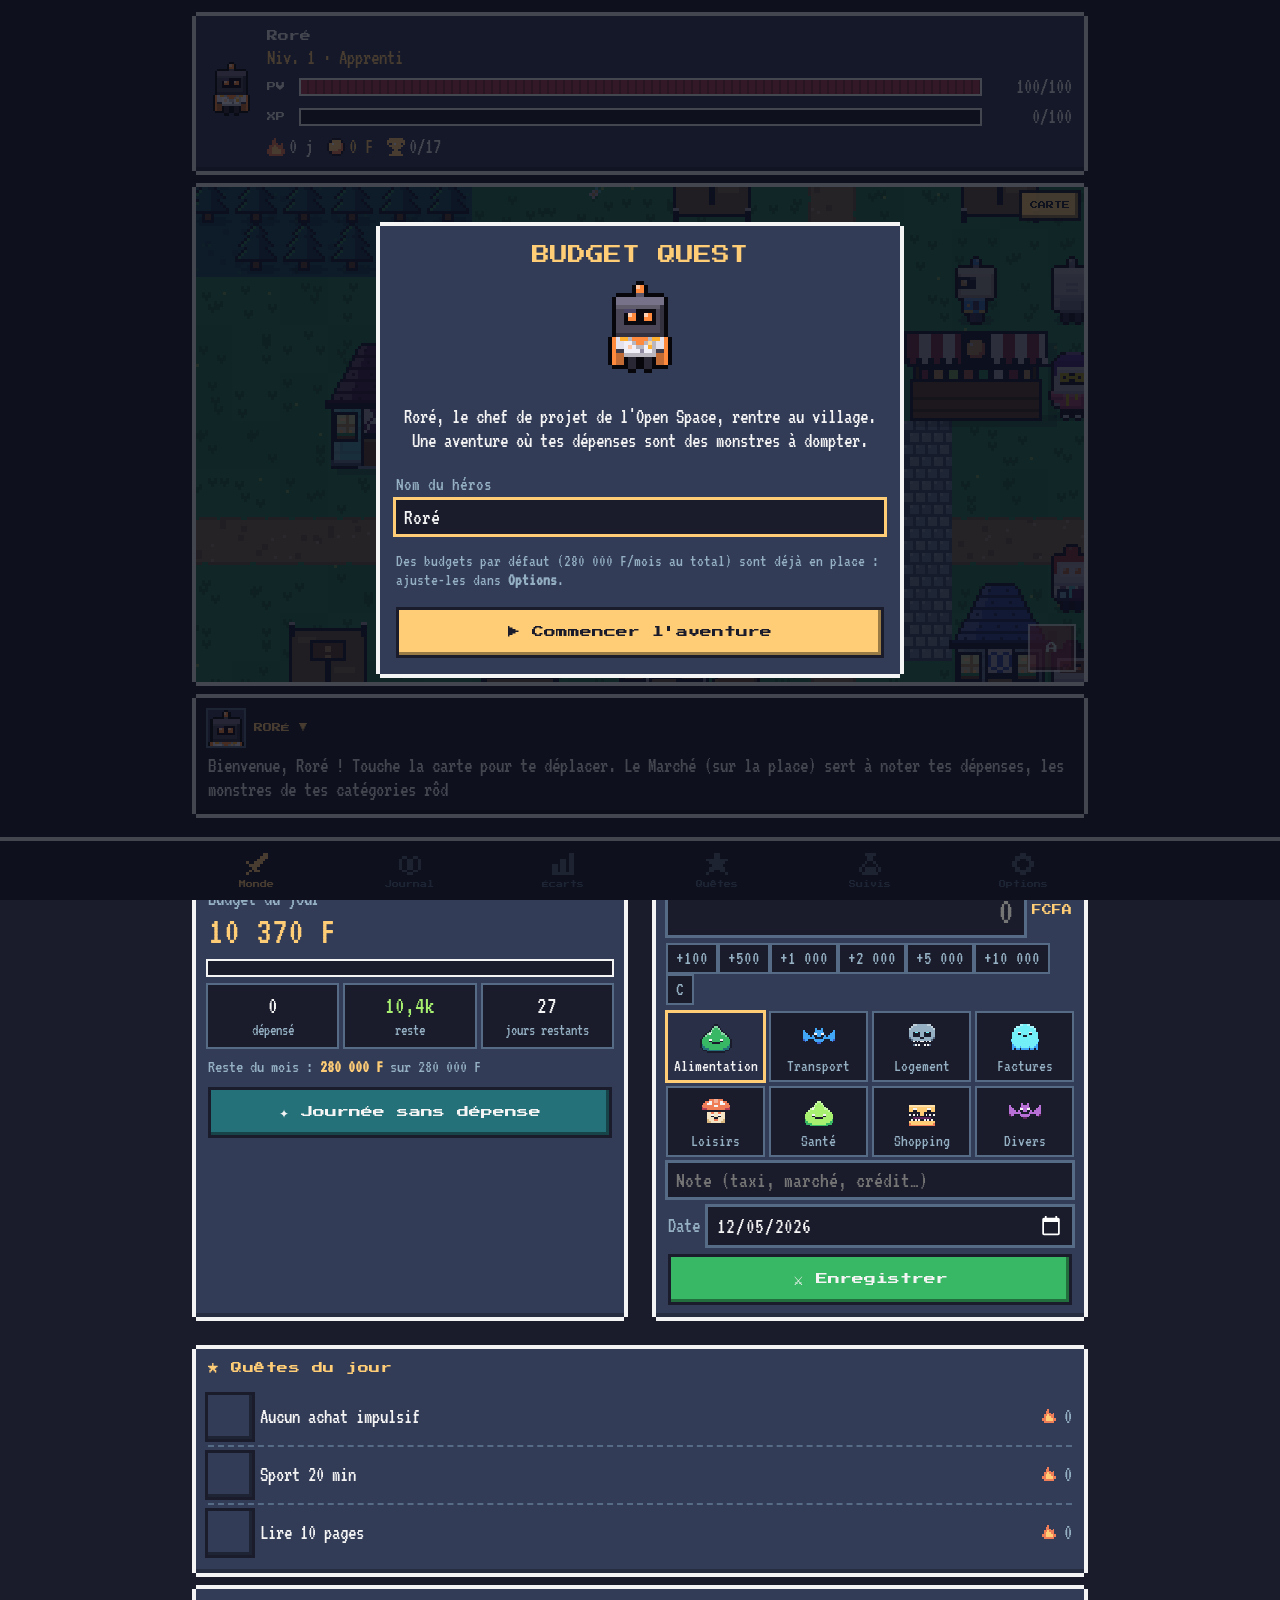
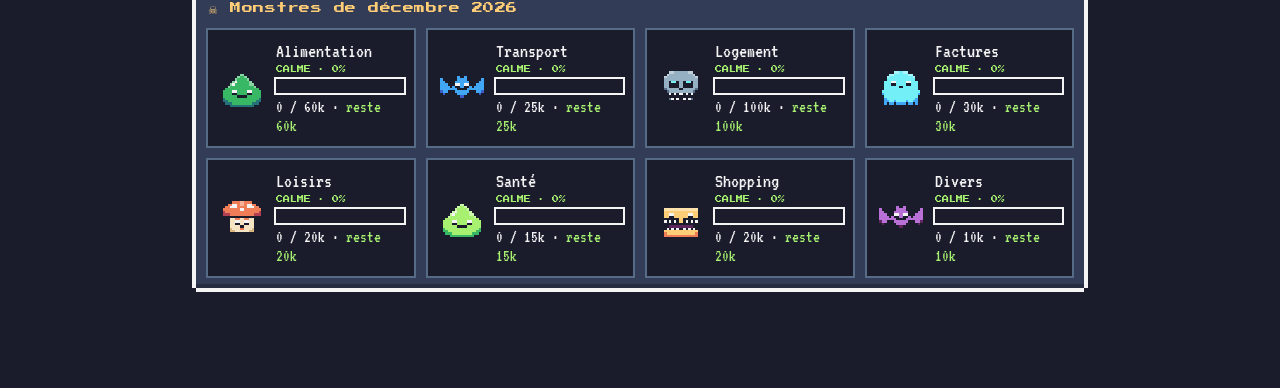
==== commit 756bd17e: "Budget Quest : les robots de l'Open Space habitent le village Le chara-design de l'Open Space (RoreA" ====
--- a/BudgetQuest/index.html
+++ b/BudgetQuest/index.html
@@ -108,7 +108,8 @@
 .hud .who{min-width:0}
 #sayBtns:empty{display:none}
 #say{min-height:2.3em}
-.say .speaker{font-family:var(--px);font-size:9px;color:var(--y);margin-bottom:6px}
+.say .speaker{font-family:var(--px);font-size:9px;color:var(--y);margin-bottom:8px;display:flex;align-items:center;gap:10px}
+.say .speaker .face{background:var(--D);box-shadow:0 0 0 2px var(--d);flex:none}
 .blink{animation:blink 1s steps(2) infinite}
 @keyframes blink{50%{opacity:0}}
 
@@ -305,153 +306,13 @@
 const iconImg = (name, color = SWEET.w, size = 24) => img(spriteURL('i:' + name + color, ICONS[name], {x: color}, 4), size);
 
 /* ================================================================
-   PERSONNAGES — chara-design 16 bits (héros, PNJ) + créateur de perso
-   Sprites 16×24 en couches : tête, corps, hanches, jambes, cheveux, accessoire
+   Constantes partagées (couleurs, miroirs de sprites)
    ================================================================ */
 const K = '#1a1c2c', WOOD = '#8b5a2b', WOODD = '#5e3a1a';
 const M = s => s + [...s].reverse().join('');             // miroir 8 → 16
 const M10 = s => s + [...s].reverse().join('');           // miroir 10 → 20
 const P = (l, mid, w = 16) => ('.'.repeat(l) + mid + '.'.repeat(w)).slice(0, w);
 const E16 = '.'.repeat(16);
-
-const CH_HEAD = {
-  down: [E16, E16, E16, M('.....ooo'), M('....osss'), M('...ossss'), M('..osssss'), M('..osssss'), M('..ossWEs'), M('..ossees'), M('..osrssm'), M('...oSSSS'), M('....oooo')],
-  up:   [E16, E16, E16, M('.....ooo'), M('....osss'), M('...ossss'), M('..osssss'), M('..osssss'), M('..osssss'), M('..osssss'), M('..osssss'), M('...oSSSS'), M('....oooo')],
-  side: [E16, E16, E16, P(5, 'oooooo'), P(4, 'osssssso'), P(3, 'o' + 's'.repeat(8) + 'o'), P(2, 'o' + 's'.repeat(10) + 'o'), P(2, 'o' + 's'.repeat(10) + 'o'),
-         P(2, 'osssssssWEso'), P(2, 'ossSssssseesso'.slice(0, 13)), P(2, 'osssssrssmso'), P(3, 'o' + 'S'.repeat(8) + 'o'), P(4, 'oooooooo')],
-};
-const CH_BODY = {
-  down: [M('....ottS'), M('...octtt'), M('..oTcttt'), M('..osclly'), M('...octtt'), M('...oCTTT')],
-  up:   [M('....ottt'), M('...occcc'), M('..oTcccc'), M('..oscccc'), M('...occcc'), M('...oCCCC')],
-  side: [P(4, 'otttttto'), P(3, 'octtttttto'), P(3, 'occtttTtto'), P(3, 'occlllyllo'), P(3, 'occtttstto'), P(3, 'oCCTTTTTTo')],
-};
-const CH_HIPS = {A: [M('....oppp'), M('....oppo')], B: [M('...otttt'), M('..oTTTTT')]};
-const CH_LEGS = {
-  idle:  [M('....oLLo'), M('....obbo'), M('....oooo')],
-  s1:    ['....oLLoobbo....', '....obbooooo....', '....oooo........'],
-  s2:    ['....obbooLLo....', '....ooooobbo....', '........oooo....'],
-  spread:['...oLLo..oLLo...', '...obbo..obbo...', '...oooo..oooo...'],
-};
-// Coiffures : {ligne: motif} — '.' laisse voir la couche du dessous
-const COURT = {
-  down: {3: M('.....ooo'), 4: M('....ohhh'), 5: M('...ohhhh'), 6: M('..ohhHhh'), 7: M('..ohhh..'), 8: M('..oh....')},
-  up:   {3: M('.....ooo'), 4: M('....ohhh'), 5: M('...ohhhh'), 6: M('..ohhhhh'), 7: M('..ohhhhh'), 8: M('..ohhhhh'), 9: M('..ohhhhh'), 10: M('..oHhhhh'), 11: M('...oHHHH')},
-  side: {3: P(5, 'oooooo'), 4: P(4, 'ohhhhhho'), 5: P(3, 'ohhhhhhhho'), 6: P(2, 'o' + 'h'.repeat(10) + 'o'), 7: P(2, 'ohhhhhhh'), 8: P(2, 'ohhhhh'), 9: P(2, 'ohhhh'), 10: P(2, 'ohhh'), 11: P(3, 'oHH')},
-};
-const HAIRS = {
-  court: {name: 'Court', ...COURT},
-  afro: {name: 'Afro',
-    down: {0: M('....oooo'), 1: M('..oohhhh'), 2: M('.ohhhhhh'), 3: M('.ohhhHhh'), 4: M('ohhhhhhh'), 5: M('ohhhhhHh'), 6: M('ohhhhhhh'), 7: M('ohhho...'), 8: M('ohhho...'), 9: M('.oHHo...'), 10: M('..oo....')},
-    up:   {0: M('....oooo'), 1: M('..oohhhh'), 2: M('.ohhhhhh'), 3: M('.ohhhhhh'), 4: M('ohhhhhhh'), 5: M('ohhhhhhh'), 6: M('ohhhhhhh'), 7: M('ohhhhhhh'), 8: M('ohhhhhhh'), 9: M('.oHhhhhh'), 10: M('..oHHHHH'), 11: M('...ooooo')},
-    side: {0: P(4, 'oooooooo'), 1: P(2, 'oohhhhhhhhoo'), 2: P(1, 'o' + 'h'.repeat(12) + 'o'), 3: P(1, 'o' + 'h'.repeat(12) + 'o'), 4: 'o' + 'h'.repeat(14) + 'o', 5: 'o' + 'h'.repeat(14) + 'o', 6: 'o' + 'h'.repeat(14) + 'o', 7: 'ohhhhhhho....oho', 8: 'ohhhhhho.....oho', 9: P(1, 'oHHHHo'), 10: P(2, 'oooo')}},
-  tresses: {name: 'Tresses',
-    down: {...COURT.down, 8: M('.ohh....'), 9: M('.oho....'), 10: M('.oHo....'), 11: M('.oho....'), 12: M('.oHo....'), 13: M('.oyo....'), 14: M('..o.....')},
-    up:   {...COURT.up, 12: M('...ohHhH'), 13: M('...oHhHh'), 14: M('...oyhyh'), 15: M('....oooo')},
-    side: {...COURT.side, 11: P(1, 'ohho'), 12: P(1, 'oHHo'), 13: P(1, 'ohho'), 14: P(1, 'oyyo'), 15: P(2, 'oo')}},
-  chignon: {name: 'Chignon',
-    down: {0: M('......oo'), 1: M('.....ohh'), 2: M('.....ohH'), 3: M('....oooo'), 4: M('....ohhh'), 5: M('...ohhhh'), 6: M('..ohhhhh'), 7: M('..ohh...'), 8: M('..oh....')},
-    up:   {...COURT.up, 0: M('......oo'), 1: M('.....ohh'), 2: M('.....ohH'), 3: M('....oooo')},
-    side: {...COURT.side, 0: P(4, 'oooo'), 1: P(3, 'ohhhho'), 2: P(3, 'ohHHho'), 3: P(4, 'oooooooo')}},
-  long: {name: 'Long',
-    down: {...COURT.down, 8: M('.ohh....'), 9: M('.ohh....'), 10: M('.ohH....'), 11: M('.ohh....'), 12: M('.ohho...'), 13: M('.ohho...'), 14: M('.oHHo...'), 15: M('..oo....')},
-    up:   {...COURT.up, 10: M('..ohhhhh'), 11: M('..ohhhhh'), 12: M('..ohhhhh'), 13: M('..ohhhhh'), 14: M('..oHHHHH'), 15: M('...ooooo')},
-    side: {...COURT.side, 11: P(2, 'ohhhho'), 12: P(2, 'ohhhho'), 13: P(2, 'ohhhho'), 14: P(2, 'oHHHHo'), 15: P(3, 'oooo')}},
-  rase: {name: 'Rasé',
-    down: {3: M('.....ooo'), 4: M('....oHHH'), 5: M('...oHHHH'), 6: M('..oHH...')},
-    up:   {3: M('.....ooo'), 4: M('....oHHH'), 5: M('...oHHHH'), 6: M('..oHHHHH'), 7: M('..oHHHHH'), 8: M('..oHHHHH'), 9: M('..oHHHHH')},
-    side: {3: P(5, 'oooooo'), 4: P(4, 'oHHHHHHo'), 5: P(3, 'oHHHHHHHHo'), 6: P(2, 'oHHHHHHH'), 7: P(2, 'oHHHH'), 8: P(2, 'oHHH'), 9: P(2, 'oHH')}},
-};
-const ACCS = {
-  crown:   {all: {2: M('.....y.y'), 3: M('.....yyy')}},
-  band:    {down: {6: M('..oaaaaa')}, up: {6: M('..oaaaaa'), 7: M('.......A')}, side: {6: P(2, 'o' + 'a'.repeat(10) + 'o'), 7: P(1, 'AA')}},
-  wrap:    {down: {1: M('.....ooo'), 2: M('...oaaaA'), 3: M('..oaaAaa'), 4: M('..oaaaaa'), 5: M('..oAaAaA'), 6: M('..oAAAAA')},
-            up:   {1: M('.....ooo'), 2: M('...oaaaA'), 3: M('..oaaAaa'), 4: M('..oaaaaa'), 5: M('..oAaAaA'), 6: M('..oAAAAA'), 7: M('......oa'), 8: M('......oA')},
-            side: {1: P(5, 'oooooo'), 2: P(3, 'oaaaAAaaao'), 3: P(2, 'oaaAaaaaAaao'), 4: P(2, 'o' + 'a'.repeat(10) + 'o'), 5: P(2, 'oAaAaAaAaAao'), 6: P(2, 'o' + 'A'.repeat(10) + 'o'), 7: P(0, 'oao'), 8: P(0, 'oAo')}},
-  hat:     {all: {0: M('....oooo'), 1: M('....oaaa'), 2: M('....oaaa'), 3: M('....oAAA'), 4: M('....oRRR'), 5: M('..oooooo'), 6: M('..oaaaaa')}},
-  glasses: {down: {7: M('....oooo'), 8: M('....o..o'), 9: M('....o..o'), 10: M('....ooo.')}, up: {}, side: {7: P(9, 'oooo'), 8: P(9, 'o..o'), 9: P(9, 'o..o'), 10: P(9, 'oooo')}},
-  hood:    {down: {2: M('.....ooo'), 3: M('....oaaa'), 4: M('...oaaaa'), 5: M('..oaaAaa'), 6: M('..oaaAAA'), 7: M('..oaa...'), 8: M('..oa....'), 9: M('..oa....'), 10: M('..oa....'), 11: M('..oaa...'), 12: M('...oaaaa')},
-            up:   {2: M('.....ooo'), 3: M('....oaaa'), 4: M('...oaaaa'), 5: M('..oaaaaa'), 6: M('..oaaaaa'), 7: M('..oaaaaa'), 8: M('..oaaaaa'), 9: M('..oaaaaa'), 10: M('..oaaaaa'), 11: M('..oAaaaa'), 12: M('...oAAAA')},
-            side: {2: P(5, 'oooooo'), 3: P(4, 'oaaaaaao'), 4: P(3, 'oaaaaaaaao'), 5: P(2, 'oaaaaaaaaaao'), 6: P(2, 'oaaaaaaAAAAo'), 7: P(2, 'oaaaaaa'), 8: P(2, 'oaaaaa'), 9: P(2, 'oaaaa'), 10: P(2, 'oaaaa'), 11: P(2, 'oaaaaa'), 12: P(3, 'oAAAAAAo')}},
-  beard:   {down: {10: M('...owwGG'), 11: M('...owwww'), 12: M('....owww'), 13: M('......ow'), 14: M('.......o')}, up: {}, side: {10: P(8, 'owwwwo'), 11: P(8, 'owwwo'), 12: P(9, 'owo')}},
-};
-const SKIN_TONES = [['#f6d2b0', '#e0a98a', '#f09a8a'], ['#e8b48a', '#c98a5a', '#e48a7a'], ['#c98a5a', '#a0643a', '#d0705a'], ['#8d5a36', '#6b3f22', '#a85a48'], ['#5e3a22', '#432612', '#7a3f36']];
-const HAIR_COLS = {noir:['#2b2b3a', '#1a1c2c'], brun:['#5e3a22', '#3e2414'], chatain:['#8b5a2b', '#5e3a1a'], blond:['#ffcd75', '#d9a050'], roux:['#ef7d57', '#b13e53'], blanc:['#f4f4f4', '#94b0c2'], bleu:['#41a6f6', '#3b5dc9'], rose:['#e88ac8', '#b05a98']};
-const EYE_COLS = {noir:'#1a1c2c', brun:'#5e3a1a', bleu:'#3b5dc9', vert:'#257179'};
-const TUNIC_COLS = {bleu:['#3b5dc9', '#29366f'], rouge:['#b13e53', '#5d275d'], vert:['#38b764', '#257179'], or:['#ffcd75', '#ef7d57'], violet:['#b86fd6', '#5d275d'], blanc:['#f4f4f4', '#94b0c2'], noir:['#333c57', '#1a1c2c'], orange:['#ef7d57', '#b13e53']};
-const DEFAULT_LOOK = {skin:2, hair:'court', hairCol:'noir', eyes:'brun', body:'A', tunic:'bleu'};
-// Tenues (débloquées dans les coffres). « classique » utilise la couleur choisie dans le créateur.
-const SKINS = {
-  classique:{name:'Aventurier', classic:true},
-  foret:    {name:'Rôdeur des bois', t:'#38b764', T:'#257179', c:'#257179', C:'#1d4d55', p:'#8b5a2b', acc:'band', a:'#a7f070', A:'#38b764'},
-  ocean:    {name:'Marin', t:'#f4f4f4', T:'#94b0c2', c:'#41a6f6', C:'#3b5dc9', p:'#29366f', acc:'band', a:'#41a6f6', A:'#3b5dc9'},
-  or:       {name:'Chevalier doré', t:'#ffcd75', T:'#ef7d57', c:'#ef7d57', C:'#b13e53', p:'#f4f4f4', l:'#b13e53'},
-  ombre:    {name:'Ombre', t:'#333c57', T:'#1a1c2c', c:'#5d275d', C:'#3a1a3a', p:'#333c57', b:K, acc:'hood', a:'#333c57', A:'#1a1c2c'},
-  royal:    {name:'Royal', t:'#b13e53', T:'#5d275d', c:'#5d275d', C:'#3a1a3a', p:'#f4f4f4', l:'#ffcd75', acc:'crown'},
-  legende:  {name:'Légende', t:'#f4f4f4', T:'#94b0c2', c:'#73eff7', C:'#41a6f6', p:'#ffcd75', l:'#ffcd75', acc:'crown'},
-};
-function outfitOf(key, look) {
-  const o = SKINS[key] || SKINS.classique;
-  if (!o.classic) return o;
-  const [t, T] = TUNIC_COLS[look.tunic] || TUNIC_COLS.bleu;
-  const cape = ['rouge', 'orange', 'violet'].includes(look.tunic) ? ['#3b5dc9', '#29366f'] : ['#b13e53', '#5d275d'];
-  return {...o, t, T, c: cape[0], C: cape[1], p: '#566c86'};
-}
-const heroLook = () => ({...DEFAULT_LOOK, ...((S && S.world && S.world.look) || {})});
-const heroOutfit = (key) => outfitOf(key || (S && S.world && S.world.skin) || 'classique', heroLook());
-
-function overlay(rows, ov) { if (!ov) return; for (const k in ov) { const r = rows[+k]; if (!r) continue; const s = ov[k]; for (let i = 0; i < 16; i++) if (s[i] && s[i] !== '.') r[i] = s[i]; } }
-function charRows(look, out, view, frame) {
-  const legs = view === 'side' ? (frame ? CH_LEGS.spread : CH_LEGS.idle) : frame === 1 ? CH_LEGS.s1 : frame === 2 ? CH_LEGS.s2 : CH_LEGS.idle;
-  const rows = [...CH_HEAD[view], ...CH_BODY[view], ...CH_HIPS[look.body === 'B' ? 'B' : 'A'], ...legs].map(r => r.split(''));
-  const hair = HAIRS[look.hair] || HAIRS.court;
-  if (!(out.acc === 'hood' || out.acc === 'hat')) overlay(rows, hair[view]);
-  else if (out.acc === 'hat') overlay(rows, Object.fromEntries(Object.entries(hair[view]).filter(([k]) => +k >= 7)));
-  const acc = out.acc && ACCS[out.acc];
-  if (acc) overlay(rows, acc.all || acc[view]);
-  return rows.map(r => r.join(''));
-}
-function charPal(look, out, blink) {
-  const [s, S_, r] = SKIN_TONES[look.skin] || SKIN_TONES[2];
-  const [h, H] = HAIR_COLS[look.hairCol] || HAIR_COLS.noir;
-  const eye = EYE_COLS[look.eyes] || EYE_COLS.brun, p = out.p || '#566c86';
-  return {o:K, s, S:S_, r, m:'#6b2a2a', W: blink ? s : '#f4f4f4', E: blink ? s : eye, e: blink ? K : eye, h, H,
-    t: out.t, T: out.T, c: out.c || out.t, C: out.C || out.T, l: out.l || WOOD, y:'#ffcd75', p, b: out.b || WOODD,
-    L: look.body === 'B' ? s : p, a: out.a || out.t, A: out.A || out.T, R:'#b13e53', w:'#f4f4f4', G:'#94b0c2'};
-}
-const _charCache = new Map();
-function charCanvas(look, out, view, frame, opt = {}) {
-  const key = JSON.stringify([look, out, view, frame, opt]);
-  let c = _charCache.get(key);
-  if (!c) {
-    c = document.createElement('canvas'); c.width = 16; c.height = 24;
-    drawSprite(c.getContext('2d'), charRows(look, out, view, frame), charPal(look, out, opt.blink), 0, 0, 1, {flip: opt.flip, grey: opt.grey, flash: opt.flash});
-    if (_charCache.size > 600) _charCache.clear();
-    _charCache.set(key, c);
-  }
-  return c;
-}
-const _charURL = new Map();
-function charImg(look, out, h = 48, view = 'down', opt = {}) {
-  const key = JSON.stringify([look, out, view, opt]);
-  let u = _charURL.get(key);
-  if (!u) { const src = charCanvas(look, out, view, 0, opt), c = document.createElement('canvas'); c.width = 64; c.height = 96; const x = c.getContext('2d'); x.imageSmoothingEnabled = false; x.drawImage(src, 0, 0, 64, 96); u = c.toDataURL(); _charURL.set(key, u); }
-  return `<img class="px" src="${u}" width="${Math.round(h * 2 / 3)}" height="${h}" alt="">`;
-}
-
-/* ---- PNJ du village ---- */
-const NPCS = [
-  {id:'npc_market', role:'market',   x:29, y:15, name:'Awa la marchande',     look:{skin:3, hair:'tresses', hairCol:'noir', eyes:'brun', body:'B'}, out:{t:'#ef7d57', T:'#b13e53', p:'#5d275d', acc:'wrap', a:'#ffcd75', A:'#ef7d57'}},
-  {id:'npc_bank',   role:'bank',     x:22, y:21, name:'M. Diallo, banquier',  look:{skin:4, hair:'rase', hairCol:'noir', eyes:'noir', body:'A'}, out:{t:'#333c57', T:'#1a1c2c', p:'#333c57', l:'#ffcd75', acc:'hat', a:'#2b2b3a', A:'#1a1c2c'}},
-  {id:'npc_arch',   role:'archives', x:29, y:21, name:'Mme Fatou, archiviste', look:{skin:1, hair:'long', hairCol:'roux', eyes:'vert', body:'B'}, out:{t:'#3b5dc9', T:'#29366f', acc:'glasses'}},
-  {id:'npc_lab',    role:'lab',      x:16, y:16, name:"Zeph l'alchimiste",    look:{skin:0, hair:'court', hairCol:'blanc', eyes:'bleu', body:'A'}, out:{t:'#5d275d', T:'#3a1a3a', c:'#b86fd6', C:'#5d275d', p:'#333c57', acc:'hood', a:'#b86fd6', A:'#5d275d'}},
-  {id:'npc_board',  role:'board',    x:22, y:15, name:'Kwame le crieur',      look:{skin:4, hair:'afro', hairCol:'noir', eyes:'brun', body:'A'}, out:{t:'#38b764', T:'#257179', p:'#8b5a2b', acc:'band', a:'#ffcd75', A:'#ef7d57'}},
-  {id:'sage',       role:'sage',     x:19, y:17, name:'Amadou, le vieux sage', look:{skin:2, hair:'rase', hairCol:'blanc', eyes:'noir', body:'A'}, out:{t:'#5d275d', T:'#3a1a3a', c:'#b13e53', C:'#5d275d', p:'#5d275d', acc:'beard'}},
-];
-const VILL_LOOKS = [
-  {look:{skin:1, hair:'chignon', hairCol:'brun', eyes:'brun', body:'B'}, out:{t:'#41a6f6', T:'#3b5dc9', p:'#29366f'}},
-  {look:{skin:3, hair:'court', hairCol:'noir', eyes:'noir', body:'A'}, out:{t:'#ef7d57', T:'#b13e53', p:'#566c86'}},
-  {look:{skin:4, hair:'long', hairCol:'noir', eyes:'brun', body:'B'}, out:{t:'#a7f070', T:'#38b764', p:'#257179', acc:'wrap', a:'#b86fd6', A:'#5d275d'}},
-];
 
 /* ---- Monstres 20×20 avec humeurs (dort / éveillé / inquiet / déchaîné) ---- */
 const MONS = {
@@ -482,7 +343,373 @@
 }
 const monPal = (color, rage) => monPalette(color, rage ? 4 : 2);
 const monImg = (cat, size = 48, rage = false) => img(spriteURL('m2:' + cat.monster + cat.color + rage, (MONS[cat.monster] || MONS.slime).rows, monPalette(cat.color, rage ? 4 : 2, cat.monster), 4), size);
-const heroImg = (size = 48, opt = {}) => charImg(heroLook(), heroOutfit(), size, 'down', opt);
+/* ================================================================
+   PERSONNAGES — les robots de l'Open Space (RoreAndreas/Openspace43)
+   Portage de src/engine/robots.ts (d'après « Le Bureau des agents » de VibesMoney, licence MIT).
+   Gabarit 20 × 24 pixels, tête-cube, visière, pièces de tenue ; pieds au point (10, 22).
+   ================================================================ */
+const RP = {ink:'#15121d', orange:'#ff8a3d', paper:'#f6f2e9', paperShade:'#d8d1c3', paperLine:'#a19a8c'};
+const ROLE_COLORS = {chef:'#FF8A3D', recherche:'#4FB3FF', code:'#3DDC97', design:'#FF6FA8', redaction:'#A98BFF', analyse:'#FFC93D', hares:'#E5484D', renfort:'#9AA3B5'};
+const rLight = (c, t) => mix(c, '#ffffff', t), rDark = (c, t) => mix(c, '#100c1c', t);
+const rr = (g, x, y, w, h, c) => { g.fillStyle = c; g.fillRect(Math.round(x), Math.round(y), Math.round(w), Math.round(h)); };
+const rp = (g, x, y, c) => { g.fillStyle = c; g.fillRect(Math.round(x), Math.round(y), 1, 1); };
+function rOutline(c, color) {
+  const g = c.getContext('2d'), w = c.width, h = c.height, img = g.getImageData(0, 0, w, h), d = img.data;
+  const solid = (x, y) => x >= 0 && y >= 0 && x < w && y < h && d[(y * w + x) * 4 + 3] > 40, out = [];
+  for (let y = 0; y < h; y++) for (let x = 0; x < w; x++) if (!solid(x, y) && (solid(x - 1, y) || solid(x + 1, y) || solid(x, y - 1) || solid(x, y + 1))) out.push(x, y);
+  g.fillStyle = color; for (let i = 0; i < out.length; i += 2) g.fillRect(out[i], out[i + 1], 1, 1);
+  return c;
+}
+function rMirror(src) { const c = document.createElement('canvas'); c.width = src.width; c.height = src.height; const g = c.getContext('2d'); g.translate(src.width, 0); g.scale(-1, 1); g.drawImage(src, 0, 0); return c; }
+
+/* ---- L'équipe de l'Open Space (src/characters/catalog.json) ---- */
+const TEAM = {
+  rore: {name:'Roré', archetype:'Commandant spatial', idle:'supervise', outfit:{head:'#4a4658', visor:'#0b0910', body:'#f1eff7', arm:'#e4e1ec', hand:'#3d3a4a', leg:'#2a2734', tip:'#ff8a3d', colors:{headTop:'#77718a', headShade:'#33303f', visorHi:'#4a4566', cape:'#ff8a3d', gold:'#ffb02e'}, parts:['jacket', 'cape', 'epaulettes', 'star']},
+    lines:['Une petite pause, et on repart !', 'Tout le monde a pris son café ?', 'Belle équipe, hein ?']},
+  hacker_cyberpunk: {name:'Nyx', archetype:'Hacker cyberpunk', idle:'bounce', outfit:{head:'#4e5459', visor:'#0d2630', eyes:'#35e0ff', body:'#3d3d48', arm:'#4e5459', hand:'#bdccde', leg:'#262632', colors:{hood:'#2b2b33', cables:'#41f509', shoes:'#f3f1f8'}, parts:['hood', 'cables', 'sneakers']},
+    lines:["Nouveau record à l'arcade. Encore.", 'Baby-foot ? Je prends les rouges.', 'Pause de cinq minutes. Bon, dix.', "Le frigo n'a plus de boisson énergisante. Inacceptable."]},
+  mage_du_code: {name:'Merlain', archetype:'Mage du code', idle:'shimmer', outfit:{head:'#8897a9', eyes:'#3fe0c8', body:'#5a2d82', arm:'#6a3a96', leg:'#2a1f3d', colors:{hat:'#4a2370', rune:'#3fe0c8', wood:'#7a5230'}, parts:['wizardHat', 'beard', 'robe', 'staff']},
+    lines:['Une tisane, et le code coule de source.', "Ce grimoire parle d'expressions régulières. Terrifiant.", 'Patience : tout bug finit par se révéler.', 'Les plantes aussi ont besoin de magie.']},
+  robot_ingenieur: {name:'Boulon', archetype:'Robot ingénieur', idle:'blink', outfit:{head:'#efe6d2', visor:'#1d2230', eyes:'#35e0ff', body:'#ec933e', arm:'#4c4e72', hand:'#ec933e', leg:'#4c4e72', tip:'#ec933e', colors:{belt:'#ffd166'}, parts:['chestLight', 'toolbelt']},
+    lines:['Bip ! Batterie à 12 %. Je recharge.', "J'ai réparé la machine à café. Deux fois.", 'Bip boup. Ça veut dire bonjour.']},
+  analyste_strategique: {name:'Margaux', archetype:'Analyste stratégique', idle:'check', outfit:{body:'#223455', arm:'#f4f1ea', leg:'#111834', colors:{hair:'#2b2430', glasses:'#8a5a3c', tie:'#e0a526', tablet:'#2c2c4e', screen:'#6f849d'}, parts:['bun', 'glasses', 'tie', 'tablet']},
+    lines:['Café serré, sans sucre. Comme les chiffres.', "J'ai fait un graphique des pauses café.", 'La pause est un investissement. Rentable.']},
+  styliste_extravagant: {name:'Zaza', archetype:'Styliste extravagante', idle:'pose', outfit:{body:'#f4628d', arm:'#f4628d', leg:'#1d1a24', colors:{hair:'#7a3dbf', sunglasses:'#fde219', tape:'#fde219', shoes:'#f3f9f9'}, parts:['pompadour', 'sunglasses', 'puffy', 'tape', 'sneakers']},
+    lines:["Ce village manque de rose. Je m'en occupe.", 'Ta tenue est parfaite. Presque.', "Le marché, c'est un défilé."]},
+  explorateur_futuriste: {name:'Rook', archetype:'Explorateur futuriste', idle:'scan', outfit:{body:'#e8c67e', arm:'#c9a866', leg:'#976e3e', colors:{hair:'#c8462d', strap:'#57483c', lens:'#43748a', pack:'#43748a', holo:'#9fe8ff'}, parts:['hairTuft', 'goggles', 'backpack', 'holo']},
+    lines:["J'ai trouvé un raccourci vers la forêt.", 'Il y a une plante rare près du lac.', 'Je cartographie le village. Pour la science.']},
+  hares: {name:'Hares', archetype:'Spartiate de la finance', idle:'supervise', outfit:{head:'#b8863b', visor:'#1a1210', eyes:'#ff6b5e', body:'#c99a4a', arm:'#8a5a36', hand:'#b8863b', leg:'#3a2a1c', tip:'#c0392b', colors:{crest:'#c0392b', bronze:'#b8863b', cape:'#c0392b', wood:'#6b4a2b'}, parts:['crest', 'cape', 'shield', 'spear']},
+    lines:['Un CMPC sans prime de risque pays ? Jamais.', "J'ai trié huit mille sociétés ce matin.", 'Ma lance est affûtée. Mes bêtas aussi.']},
+};
+// Les postes du village : chaque membre de l'équipe tient un lieu (Nyx se balade).
+const TEAM_POSTS = [
+  {id:'npc_market', who:'styliste_extravagant', role:'market', x:29, y:15},
+  {id:'npc_bank', who:'hares', role:'bank', x:22, y:21},
+  {id:'npc_arch', who:'analyste_strategique', role:'archives', x:29, y:21},
+  {id:'npc_lab', who:'robot_ingenieur', role:'lab', x:16, y:16},
+  {id:'npc_board', who:'explorateur_futuriste', role:'board', x:22, y:15},
+  {id:'sage', who:'mage_du_code', role:'sage', x:19, y:17},
+];
+const ROLE_TITLE = {market:'tient le marché', bank:'garde la Banque des Écarts', archives:'tient les Archives', lab:"s'occupe du Labo", board:'crie les quêtes du jour', sage:'donne des conseils'};
+// La famille : cousins, frères et sœurs, apprentis, et d'autres robots de la même espèce, qui vivent dans le monde.
+const derive = (base, patch) => { const o = TEAM[base].outfit; return {...o, ...patch, colors:{...o.colors, ...(patch.colors || {})}, parts: patch.parts || o.parts}; };
+const FAMILY = [
+  {id:'byte',    name:'Byte',    kin:'cousine de Nyx',           of:'hacker_cyberpunk', zone:'east',    idle:'bounce', outfit: derive('hacker_cyberpunk', {eyes:'#ff6fa8', body:'#2b2b33', colors:{hood:'#5d275d', cables:'#ff6fa8', shoes:'#ffcd75'}}),
+   lines:['Nyx dit que je code comme une tortue. Je code comme une fusée.', 'Les plaines ont un super réseau. Zéro monstre dans le wifi.']},
+  {id:'merlot',  name:'Merlot',  kin:'apprenti de Merlain',      of:'mage_du_code',     zone:'forest',  idle:'shimmer', outfit: derive('mage_du_code', {head:'#a9b7c6', eyes:'#ffcd75', body:'#257179', arm:'#2f8a6a', colors:{hat:'#1d5c63', rune:'#ffcd75'}, parts:['wizardHat', 'robe', 'staff']}),
+   lines:["Maître Merlain m'a appris un sort : « Budget, reste stable ! »", 'Pas encore de barbe. Un jour.']},
+  {id:'ecrou',   name:'Écrou',   kin:'frère de Boulon',          of:'robot_ingenieur',  zone:'village', idle:'blink', outfit: derive('robot_ingenieur', {body:'#41a6f6', hand:'#41a6f6', tip:'#41a6f6', eyes:'#ffcd75'}),
+   lines:['Bip bip ! Boulon a réparé mon antenne. Deux fois aussi.', 'Je compte les pièces du village. Toutes.']},
+  {id:'rivet',   name:'Rivet',   kin:'cousine de Boulon',        of:'robot_ingenieur',  zone:'lake',    idle:'blink', outfit: derive('robot_ingenieur', {body:'#a7f070', hand:'#a7f070', tip:'#a7f070', eyes:'#ff6fa8', parts:['chestLight']}),
+   lines:["L'eau du lac ? Étanchéité vérifiée à 98 %.", 'Bip ! Tu as vu les pierres ? Elles mènent quelque part.']},
+  {id:'margot',  name:'Margot',  kin:'sœur jumelle de Margaux',  of:'analyste_strategique', zone:'village', idle:'check', outfit: derive('analyste_strategique', {body:'#5d275d', colors:{hair:'#c8462d', glasses:'#f3f1f8', tie:'#73eff7', screen:'#9fe8ff'}}),
+   lines:['Margaux fait les graphiques, moi je fais les camemberts.', 'Une dépense notée, c’est une dépense comprise.']},
+  {id:'zouzou',  name:'Zouzou',  kin:'cousine de Zaza',          of:'styliste_extravagant', zone:'lake', idle:'pose', outfit: derive('styliste_extravagant', {body:'#73eff7', arm:'#73eff7', colors:{hair:'#f4628d', sunglasses:'#f4f4f4', tape:'#f4628d'}}),
+   lines:['Le turquoise, c’est le nouveau rose. Ne le dis pas à Zaza.', 'Le reflet du lac me va bien, non ?']},
+  {id:'rooky',   name:'Rooky',   kin:'petit frère de Rook',      of:'explorateur_futuriste', zone:'mountain', idle:'scan', outfit: derive('explorateur_futuriste', {body:'#a7f070', arm:'#8fcf5a', colors:{hair:'#ffcd75', pack:'#b13e53', lens:'#ffcd75'}, parts:['hairTuft', 'goggles', 'backpack']}),
+   lines:["Rook dit qu'un coffre dort au sommet du col. Je le trouverai !", 'Ma parabole capte les monstres à trois cases.']},
+  {id:'ajax',    name:'Ajax',    kin:'cousin de Hares',          of:'hares', zone:'east', idle:'supervise', outfit: derive('hares', {eyes:'#73eff7', tip:'#3b5dc9', colors:{crest:'#3b5dc9', cape:'#3b5dc9'}, parts:['crest', 'cape', 'spear']}),
+   lines:['Hares garde la banque. Moi, je garde les plaines.', 'Un monstre déchaîné ? Ma lance est prête.']},
+  {id:'pixel',   name:'Pixel',   kin:'robot du village',         zone:'village', idle:'blink', outfit:{body:ROLE_COLORS.renfort, colors:{}, parts:[]},
+   lines:['Oups, j’ai encore fait tomber une tasse.', 'Je suis un robot de renfort. Je renforce… le village.']},
+  {id:'plume',   name:'Plume',   kin:'robot du village',         zone:'south', idle:'breathe', outfit:{body:ROLE_COLORS.redaction, colors:{accent:ROLE_COLORS.redaction}, parts:['pencil']},
+   lines:["J'écris la chronique du village. Ton budget y figure !", 'Chapitre 1 : le héros qui notait tout.']},
+  {id:'mosaique',name:'Mosaïque',kin:'robot du village',         zone:'forest', idle:'pose', outfit:{body:ROLE_COLORS.design, colors:{accent:ROLE_COLORS.design}, parts:['beret']},
+   lines:['Ces pins mériteraient un peu de rose.', 'Je peins le village. Le château sera magnifique.']},
+];
+const ZONES = {village:[18, 13, 30, 26], east:[37, 12, 45, 24], forest:[16, 2, 23, 12], lake:[11, 22, 21, 32], mountain:[37, 10, 45, 16], south:[20, 26, 33, 33]};
+
+/* ---- Roré, le héros : son apparence (créateur) et ses tenues (coffres) ---- */
+const LOOK_EYES = {orange:'#ff8a3d', cyan:'#35e0ff', vert:'#41f509', rouge:'#ff6b5e', violet:'#c58bff', jaune:'#ffd84d'};
+const LOOK_CAPE = {orange:'#ff8a3d', rouge:'#c0392b', bleu:'#3b5dc9', vert:'#38b764', violet:'#7a3dbf', or:'#ffb02e', rose:'#f4628d', blanc:'#e4e1ec'};
+const LOOK_BODY = {blanc:'#f1eff7', noir:'#3d3d48', marine:'#223455', sable:'#e8c67e', rouge:'#b13e53'};
+const LOOK_ACC = {aucun:{name:'Aucun', parts:[]}, beret:{name:'Béret', parts:['beret']}, explorerHat:{name:"Chapeau d'explorateur", parts:['explorerHat']}, headset:{name:'Casque audio', parts:['headset']}, goggles:{name:"Lunettes d'aviateur", parts:['goggles']}, sunglasses:{name:'Lunettes de soleil', parts:['sunglasses']}, glasses:{name:'Lunettes', parts:['glasses']}};
+const DEFAULT_LOOK = {eyes:'orange', cape:'orange', body:'blanc', acc:'aucun'};
+const SKINS = {
+  classique:{name:'Commandant'},
+  foret:    {name:'Rôdeur des bois', cape:'#38b764', tip:'#38b764', add:['explorerHat']},
+  ocean:    {name:'Marin', cape:'#41a6f6', tip:'#41a6f6', add:['goggles']},
+  or:       {name:'Commandant doré', body:'#ffcd75', arm:'#ffe3a3', cape:'#ef7d57', gold:'#fff1b0'},
+  ombre:    {name:'Ombre', head:'#2b2b33', body:'#3d3d48', arm:'#4e5459', cape:'#5d275d', tip:'#b86fd6', hood:'#1a1c2c', add:['hood']},
+  royal:    {name:'Royal', cape:'#b13e53', tip:'#b13e53', add:['crown']},
+  legende:  {name:'Légende', body:'#f7f5fc', cape:'#73eff7', tip:'#73eff7', eyes:'#73eff7', add:['crown', 'chestLight']},
+};
+const heroLook = () => ({...DEFAULT_LOOK, ...((S && S.world && S.world.look) || {})});
+function heroOutfitFor(skinKey, look) {
+  const o = TEAM.rore.outfit, s = SKINS[skinKey] || SKINS.classique, L = look || heroLook();
+  const out = {...o, colors:{...o.colors}, parts:[...o.parts]};
+  out.eyes = s.eyes || LOOK_EYES[L.eyes] || RP.orange;
+  out.body = s.body || LOOK_BODY[L.body] || o.body;
+  if (s.arm || L.body !== 'blanc') out.arm = s.arm || rLight(out.body, .1);
+  if (s.head) { out.head = s.head; out.colors.headTop = rLight(s.head, .3); out.colors.headShade = rDark(s.head, .2); }
+  out.colors.cape = s.cape || LOOK_CAPE[L.cape] || o.colors.cape;
+  out.tip = s.tip || out.colors.cape;
+  if (s.gold) out.colors.gold = s.gold;
+  if (s.hood) out.colors.hood = s.hood;
+  const head = s.add && s.add.some(p => HEADWEAR.includes(p)) ? [] : (LOOK_ACC[L.acc] || LOOK_ACC.aucun).parts;
+  out.parts = [...out.parts, ...head, ...(s.add || [])];
+  return out;
+}
+const heroKey = () => 'hero|' + (S ? S.world.skin : '') + '|' + JSON.stringify(heroLook());
+const heroOutfit = () => heroOutfitFor(S && S.world.skin);
+
+/* ---- Le moteur de dessin (robots.ts) ---- */
+const HATS = ['beret', 'explorerHat', 'hood', 'wizardHat', 'bun', 'pompadour', 'hairTuft', 'crest', 'crown'];
+const HEADWEAR = [...HATS, 'headset', 'goggles', 'sunglasses', 'glasses'];
+function rLook(o) {
+  const head = o.head || '#e8e5f1', eye = o.eyes || RP.orange, colors = o.colors || {};
+  return {
+    parts: new Set(o.parts), c: (k, f) => colors[k] || f,
+    top: colors.headTop || (o.head ? rLight(head, .35) : '#ffffff'), front: head, shade: colors.headShade || (o.head ? rDark(head, .18) : '#c4bfd4'),
+    visor: o.visor || '#15121c', visorHi: colors.visorHi || (o.visor ? rLight(o.visor, .2) : '#3d3852'),
+    eye, eyeHi: rLight(eye, .6), eyeDim: rDark(eye, .25),
+    body: o.body, bodyHi: rLight(o.body, .3), bodyShade: rDark(o.body, .25),
+    arm: o.arm || '#d7d3e2', hand: o.hand || '#b9b4c9', leg: o.leg || '#3a3547', tip: o.tip || o.body,
+  };
+}
+function rEyes(g, L, eyes, bob) {
+  const y0 = 8 + bob;
+  if (eyes === 'blink') { rr(g, 7, y0 + 1, 2, 1, L.eyeDim); rr(g, 11, y0 + 1, 2, 1, L.eyeDim); return; }
+  if (eyes === 'happy') { for (const x of [7, 11]) { rr(g, x, y0, 2, 1, L.eye); rp(g, x - 1, y0 + 1, L.eye); rp(g, x + 2, y0 + 1, L.eye); } return; }
+  const ox = eyes === 'left' ? -1 : eyes === 'right' ? 1 : 0, oy = eyes === 'down' ? 1 : eyes === 'up' ? -1 : 0;
+  for (const x of [7, 11]) { rr(g, x + ox, y0 + oy, 2, 2, L.eye); rp(g, x + ox, y0 + oy, L.eyeHi); }
+}
+function rHead(g, L, dir, eyes, bob) {
+  const y = 4 + bob;
+  rr(g, 4, y, 12, 2, L.top); rr(g, 4, y + 2, 12, 8, L.front); rr(g, 15, y + 2, 1, 8, L.shade); rr(g, 4, y + 9, 12, 1, L.shade); rr(g, 4, y + 2, 11, 1, rLight(L.front, .12));
+  if (dir === 'down') { rr(g, 6, y + 3, 8, 4, L.visor); rr(g, 6, y + 3, 3, 1, L.visorHi); rEyes(g, L, eyes, bob); }
+  else if (dir === 'up') { rr(g, 8, y + 5, 4, 1, L.shade); rr(g, 8, y + 7, 4, 1, L.shade); }
+  else {
+    rr(g, 10, y + 3, 6, 4, L.visor); rr(g, 10, y + 3, 2, 1, L.visorHi);
+    const oy = eyes === 'down' ? 1 : eyes === 'up' ? -1 : 0;
+    if (eyes === 'blink') rr(g, 13, y + 5, 2, 1, L.eyeDim);
+    else if (eyes === 'happy') { rr(g, 13, y + 4, 2, 1, L.eye); rp(g, 12, y + 5, L.eye); }
+    else { rr(g, 13, y + 4 + oy, 2, 2, L.eye); rp(g, 13, y + 4 + oy, L.eyeHi); }
+    rr(g, 4, y + 2, 1, 8, L.shade);
+  }
+}
+function rAntenna(g, L, bob, chef) { rr(g, 9, 3 + bob, 2, 1, chef ? '#5b566a' : '#9d98ae'); rr(g, 9, 1 + bob, 2, 2, L.tip); rp(g, 9, 1 + bob, rLight(L.tip, .5)); }
+function rHeadParts(g, L, dir, bob) {
+  const y = bob, has = p => L.parts.has(p), side = dir === 'left' || dir === 'right';
+  if (has('beret')) { const c = L.c('accent', ROLE_COLORS.design); rr(g, 5, 2 + y, 10, 2, c); rr(g, 4, 3 + y, 12, 1, rDark(c, .15)); rr(g, 6, 1 + y, 6, 1, rLight(c, .25)); rp(g, 11, 0 + y, rDark(c, .3)); }
+  if (has('explorerHat')) { rr(g, 3, 4 + y, 14, 1, '#d6bd86'); rr(g, 6, 1 + y, 8, 3, '#c7aa70'); rr(g, 6, 3 + y, 8, 1, '#7c6337'); rr(g, 7, 1 + y, 6, 1, '#e3cf9e'); }
+  if (has('headset')) {
+    const c = L.c('accent', ROLE_COLORS.code); rr(g, 4, 3 + y, 12, 1, '#2b2836');
+    if (side) { rr(g, 7, 6 + y, 3, 4, c); rr(g, 7, 9 + y, 3, 1, rDark(c, .3)); }
+    else { rr(g, 2, 6 + y, 2, 5, c); rr(g, 16, 6 + y, 2, 5, c); rr(g, 2, 10 + y, 2, 1, rDark(c, .3)); rr(g, 16, 10 + y, 2, 1, rDark(c, .3)); }
+  }
+  if (has('hood')) {
+    const c = L.c('hood', '#2b2b33'), hi = rLight(c, .12), lo = rDark(c, .3);
+    if (dir === 'up') { rr(g, 3, 3 + y, 14, 11, c); rr(g, 4, 3 + y, 12, 1, hi); rr(g, 9, 5 + y, 2, 8, lo); rr(g, 8, 2 + y, 4, 1, c); }
+    else if (side) { rr(g, 4, 3 + y, 10, 3, c); rr(g, 3, 5 + y, 7, 9, c); rr(g, 4, 3 + y, 9, 1, hi); rr(g, 9, 6 + y, 1, 7, lo); rr(g, 6, 2 + y, 4, 1, c); }
+    else { rr(g, 3, 3 + y, 14, 3, c); rr(g, 3, 5 + y, 2, 9, c); rr(g, 15, 5 + y, 2, 9, c); rr(g, 4, 3 + y, 12, 1, hi); rr(g, 5, 6 + y, 10, 1, lo); rr(g, 8, 2 + y, 4, 1, c); }
+  }
+  if (has('wizardHat')) {
+    const c = L.c('hat', '#5a2d82'), hi = rLight(c, .2), band = L.c('rune', '#3fe0c8');
+    if (side) { rr(g, 3, 4 + y, 14, 1, rDark(c, .2)); rr(g, 5, 3 + y, 9, 1, band); rr(g, 5, 2 + y, 7, 1, c); rr(g, 5, 1 + y, 5, 1, hi); rr(g, 3, 0 + y, 3, 1, c); }
+    else { rr(g, 2, 4 + y, 16, 1, rDark(c, .2)); rr(g, 5, 3 + y, 10, 1, band); rr(g, 6, 2 + y, 8, 1, c); rr(g, 7, 1 + y, 6, 1, hi); rr(g, 8, 0 + y, 4, 1, c); rp(g, 12, 0 + y, rDark(c, .2)); }
+  }
+  if (has('bun')) {
+    const c = L.c('hair', '#2b2430'), hi = rLight(c, .2);
+    if (dir === 'up') { rr(g, 4, 4 + y, 12, 5, c); rr(g, 8, 1 + y, 4, 3, c); rp(g, 9, 1 + y, hi); }
+    else if (side) { rr(g, 4, 4 + y, 10, 2, c); rr(g, 4, 5 + y, 3, 5, c); rr(g, 3, 2 + y, 4, 3, c); rp(g, 4, 2 + y, hi); }
+    else { rr(g, 4, 4 + y, 12, 2, c); rr(g, 4, 6 + y, 1, 4, c); rr(g, 15, 6 + y, 1, 4, c); rr(g, 8, 1 + y, 4, 3, c); rp(g, 9, 1 + y, hi); }
+  }
+  if (has('pompadour')) {
+    const c = L.c('hair', '#7a3dbf'), hi = rLight(c, .3), lo = rDark(c, .25);
+    if (side) { rr(g, 10, 0 + y, 5, 1, hi); rr(g, 7, 1 + y, 8, 1, c); rr(g, 5, 2 + y, 9, 1, c); rr(g, 4, 3 + y, 9, 2, lo); rr(g, 4, 5 + y, 2, 3, lo); }
+    else { rr(g, 8, 0 + y, 5, 1, hi); rr(g, 6, 1 + y, 8, 1, c); rr(g, 5, 2 + y, 10, 1, c); rr(g, 4, 3 + y, 12, 2, dir === 'up' ? c : lo); if (dir === 'up') rr(g, 4, 5 + y, 12, 3, lo); else { rr(g, 4, 5 + y, 1, 3, lo); rr(g, 15, 5 + y, 1, 3, lo); } }
+  }
+  if (has('hairTuft')) {
+    const c = L.c('hair', '#c8462d'), hi = rLight(c, .25);
+    if (side) { rr(g, 5, 3 + y, 9, 1, c); rp(g, 6, 2 + y, c); rp(g, 9, 2 + y, hi); rp(g, 12, 2 + y, c); rr(g, 4, 4 + y, 2, 3, c); }
+    else { rr(g, 5, 3 + y, 10, 1, c); rp(g, 6, 2 + y, c); rp(g, 8, 2 + y, hi); rp(g, 11, 2 + y, c); rp(g, 13, 2 + y, hi); if (dir === 'up') rr(g, 4, 4 + y, 12, 3, c); }
+  }
+  if (has('crest')) {
+    const c = L.c('crest', '#c0392b'), hi = rLight(c, .3), bronze = L.c('bronze', '#b8863b');
+    if (side) { rr(g, 4, 1 + y, 10, 2, c); rr(g, 3, 2 + y, 2, 3, c); rr(g, 6, 1 + y, 7, 1, hi); rr(g, 8, 3 + y, 4, 1, bronze); }
+    else { rr(g, 8, 0 + y, 4, 4, c); rr(g, 9, 0 + y, 1, 4, hi); rr(g, 7, 3 + y, 6, 1, bronze); if (dir === 'down') { rr(g, 4, 9 + y, 2, 4, bronze); rr(g, 14, 9 + y, 2, 4, bronze); } }
+  }
+  if (has('crown')) { // une couronne (tenues Royal et Légende)
+    const c = L.c('gold', '#ffb02e'), hi = rLight(c, .45);
+    rr(g, 5, 2 + y, 10, 2, c); rr(g, 5, 2 + y, 10, 1, hi);
+    for (const x of side ? [6, 9, 12] : [5, 9, 14]) { rp(g, x, 1 + y, c); }
+    rr(g, 9, 0 + y, side ? 1 : 2, 1, c); rp(g, side ? 10 : 9, 3 + y, '#c0392b'); if (!side) rp(g, 10, 3 + y, '#c0392b');
+  }
+  if (has('goggles') && dir !== 'up') {
+    const band = L.c('strap', '#57483c'), lens = L.c('lens', '#43748a');
+    if (side) { rr(g, 4, 5 + y, 11, 1, band); rr(g, 12, 4 + y, 3, 2, lens); rp(g, 13, 4 + y, rLight(lens, .5)); }
+    else { rr(g, 4, 5 + y, 12, 1, band); for (const x of [6, 11]) { rr(g, x, 4 + y, 3, 2, lens); rp(g, x, 4 + y, rLight(lens, .5)); } }
+  }
+  if (has('glasses')) {
+    const f = L.c('glasses', '#f3f1f8');
+    if (dir === 'down') for (const x of [6, 10]) { rr(g, x, 7 + y, 4, 1, f); rr(g, x, 10 + y, 4, 1, f); rr(g, x, 7 + y, 1, 4, f); rr(g, x + 3, 7 + y, 1, 4, f); }
+    else if (dir !== 'up') { rr(g, 12, 7 + y, 4, 1, f); rr(g, 12, 10 + y, 4, 1, f); rr(g, 12, 7 + y, 1, 4, f); }
+  }
+  if (has('sunglasses') && dir !== 'up') {
+    const f = L.c('sunglasses', '#fde219'), lens = '#2a1630';
+    if (side) { rr(g, 12, 7 + y, 3, 3, f); rp(g, 13, 8 + y, lens); }
+    else { for (const x of [6, 11]) { rr(g, x, 7 + y, 3, 3, f); rp(g, x + 1, 8 + y, lens); } rr(g, 9, 8 + y, 2, 1, f); }
+  }
+  if (has('pencil') && dir === 'down') { rp(g, 16, 3 + y, '#ff8fb1'); rr(g, 16, 4 + y, 1, 5, '#ffd166'); rp(g, 16, 9 + y, '#3a3547'); }
+}
+function rBehind(g, L, dir, frame, walking, bob) {
+  const y = 14 + bob;
+  if (L.parts.has('cape') && dir !== 'up') {
+    const c = L.c('cape', RP.orange), lo = rDark(c, .25);
+    if (dir === 'down') { rr(g, 3, y, 3, 7, lo); rr(g, 14, y, 3, 7, lo); rr(g, 3, y, 1, 7, c); rr(g, 16, y, 1, 7, c); }
+    else { const flap = walking && frame % 2 ? 1 : 0; rr(g, 4 - flap, y, 4 + flap, 7, c); rr(g, 4 - flap, y + 6, 4 + flap, 1, lo); }
+  }
+  if (L.parts.has('backpack') && dir !== 'down' && dir !== 'up') {
+    const c = L.c('pack', '#43748a'), lo = rDark(c, .3);
+    rr(g, 3, y - 1, 5, 7, c); rr(g, 3, y + 1, 5, 1, lo); rr(g, 2, 8 + bob, 3, 3, '#cfd2e0'); rp(g, 3, 9 + bob, '#8a8ea2'); rr(g, 4, 11 + bob, 1, 2, '#8a8ea2');
+  }
+}
+function rBodyParts(g, L, dir, limbs, bob) {
+  const y = 14 + bob, has = p => L.parts.has(p);
+  if (dir === 'up') {
+    if (has('cape')) { const c = L.c('cape', RP.orange), lo = rDark(c, .25); rr(g, 5, y, 10, 7, c); rr(g, 8, y + 1, 1, 6, lo); rr(g, 11, y + 1, 1, 6, lo); rr(g, 5, y + 6, 10, 1, lo); }
+    if (has('backpack')) { const c = L.c('pack', '#43748a'), lo = rDark(c, .3); rr(g, 5, y - 1, 10, 7, c); rr(g, 5, y + 1, 10, 1, lo); rr(g, 8, y + 3, 4, 2, lo); rr(g, 13, 9 + bob, 3, 3, '#cfd2e0'); rp(g, 14, 10 + bob, '#8a8ea2'); rr(g, 14, 12 + bob, 1, 1, '#8a8ea2'); }
+    if (has('epaulettes')) { rr(g, 5, y, 2, 1, L.c('gold', '#ffb02e')); rr(g, 13, y, 2, 1, L.c('gold', '#ffb02e')); }
+    if (has('puffy')) { rr(g, 3, y - 1, 4, 3, L.body); rr(g, 13, y - 1, 4, 3, L.body); rr(g, 3, y - 1, 14, 1, L.bodyHi); }
+    return;
+  }
+  if (has('puffy')) { rr(g, 3, y - 1, 4, 3, L.body); rr(g, 13, y - 1, 4, 3, L.body); rr(g, 3, y - 1, 4, 1, L.bodyHi); rr(g, 13, y - 1, 4, 1, L.bodyHi); rr(g, 3, y + 1, 4, 1, L.bodyShade); rr(g, 13, y + 1, 4, 1, L.bodyShade); }
+  if (has('tie')) { rp(g, 8, y, '#f4f1ea'); rp(g, 11, y, '#f4f1ea'); rr(g, 9, y, 2, 1, L.c('tie', '#e0a526')); rr(g, 9, y + 1, 1, 3, L.c('tie', '#e0a526')); }
+  if (has('tape')) { const c = L.c('tape', '#fde219'); rr(g, 8, y, 1, 4, c); rr(g, 11, y, 1, 2, c); }
+  if (has('epaulettes')) { rr(g, 5, y, 2, 1, L.c('gold', '#ffb02e')); rr(g, 13, y, 2, 1, L.c('gold', '#ffb02e')); }
+  if (has('star')) { rp(g, 12, y + 2, L.c('gold', '#ffd84d')); rp(g, 12, y + 1, rLight(L.c('gold', '#ffd84d'), .5)); }
+  if (has('chestLight')) { rr(g, 9, y + 1, 2, 2, L.eye); rp(g, 9, y + 1, L.eyeHi); }
+  if (has('toolbelt')) { rr(g, 6, y + 4, 8, 1, L.c('belt', '#ffd166')); rp(g, 9, y + 4, rDark(L.c('belt', '#ffd166'), .4)); }
+  if (has('backpack')) { const s = L.c('strap', '#57483c'); rr(g, 7, y, 1, 4, s); rr(g, 12, y, 1, 4, s); rr(g, 15, 9 + bob, 3, 3, '#cfd2e0'); rp(g, 16, 10 + bob, '#8a8ea2'); }
+  if (has('cables')) { const c = L.c('cables', '#41f509'); for (const [x, ay, h] of [limbs.la, limbs.ra]) { rp(g, x, ay + bob + 1, c); rp(g, x + 1, ay + bob + Math.min(3, h - 2), c); } rp(g, 7, y + 2, c); }
+  if (has('holo')) { const [x, ay, h] = limbs.ra; rr(g, x, ay + bob + h - 2, 2, 1, L.c('holo', '#9fe8ff')); }
+  if (has('shield')) {
+    const b = L.c('bronze', '#b8863b'), rim = rDark(b, .3), mark = L.c('crest', '#c0392b');
+    rr(g, 2, y, 6, 6, b); rr(g, 3, y - 1, 4, 8, b); rr(g, 2, y, 1, 6, rim); rr(g, 7, y, 1, 6, rim);
+    for (const [mx, my] of [[5, 1], [4, 2], [4, 3], [6, 2], [6, 3], [3, 4], [7, 4]]) rp(g, mx, y + my, mark);
+  }
+  if (has('tablet')) { const c = L.c('tablet', '#2c2c4e'); rr(g, 5, y + 1, 4, 4, c); rr(g, 6, y + 2, 2, 2, L.c('screen', '#6f849d')); }
+}
+function rBodyFront(g, L, dir, limbs, bob, chef) {
+  const y = 14 + bob, robe = L.parts.has('robe');
+  rr(g, 7, 19, 2, 3 - limbs.ll, L.leg); rr(g, 11, 19, 2, 3 - limbs.rl, L.leg);
+  if (L.parts.has('sneakers')) { if (!limbs.ll) rr(g, 7, 21, 2, 1, L.c('shoes', '#f3f1f8')); if (!limbs.rl) rr(g, 11, 21, 2, 1, L.c('shoes', '#f3f1f8')); }
+  const h = robe ? 7 : 5;
+  rr(g, robe ? 5 : 6, y, robe ? 10 : 8, h, L.body); rr(g, robe ? 5 : 6, y, robe ? 10 : 8, 1, L.bodyHi); rr(g, robe ? 5 : 6, y + h - 1, robe ? 10 : 8, 1, L.bodyShade); rr(g, robe ? 14 : 13, y + 1, 1, h - 2, L.bodyShade);
+  if (robe) for (const x of [6, 9, 12]) rp(g, x, y + h - 2, L.c('rune', '#3fe0c8'));
+  if (chef && dir === 'down') {
+    const inner = L.c('cape', RP.orange);
+    rr(g, 8, y, 4, 1, inner); rr(g, 9, y + 1, 2, 1, inner);
+    for (const [mx, my] of [[7, 0], [12, 0], [8, 1], [11, 1], [9, 2], [10, 2]]) rp(g, mx, y + my, L.bodyShade);
+    rp(g, 10, y + 3, '#8f8aa1'); rp(g, 7, y + 2, rLight(inner, .55));
+  } else if (chef && dir === 'up') rr(g, 10, y + 1, 1, 3, L.bodyShade);
+  else if (!chef && dir === 'down' && L.parts.size <= 1) rp(g, 8, y + 2, rLight(L.body, .55));
+  for (const [x, ay, ah] of [limbs.la, limbs.ra]) { rr(g, x, ay + bob, 2, ah, L.arm); rr(g, x, ay + bob + ah - 1, 2, 1, L.hand); }
+}
+function rBodySide(g, L, frame, walking, bob) {
+  const y = 14 + bob, swing = walking ? [0, 1, 0, -1][frame % 4] : 0, robe = L.parts.has('robe');
+  rr(g, 8 + swing, 19, 2, 3, rDark(L.leg, .15)); rr(g, 10 - swing, 19, 2, 3, L.leg);
+  if (L.parts.has('sneakers')) { rr(g, 8 + swing, 21, 2, 1, rDark(L.c('shoes', '#f3f1f8'), .15)); rr(g, 10 - swing, 21, 3, 1, L.c('shoes', '#f3f1f8')); }
+  const h = robe ? 7 : 5;
+  rr(g, robe ? 6 : 7, y, robe ? 9 : 7, h, L.body); rr(g, robe ? 6 : 7, y, robe ? 9 : 7, 1, L.bodyHi); rr(g, robe ? 6 : 7, y + h - 1, robe ? 9 : 7, 1, L.bodyShade);
+  if (robe) for (const x of [8, 12]) rp(g, x, y + h - 2, L.c('rune', '#3fe0c8'));
+  if (L.parts.has('puffy')) { rr(g, 6, y - 1, 9, 3, L.body); rr(g, 6, y - 1, 9, 1, L.bodyHi); }
+  if (L.parts.has('tie')) { rp(g, 13, y, '#f4f1ea'); rr(g, 13, y + 1, 1, 2, L.c('tie', '#e0a526')); }
+  if (L.parts.has('toolbelt')) rr(g, 7, y + 4, 7, 1, L.c('belt', '#ffd166'));
+  if (L.parts.has('epaulettes')) rr(g, 9, y, 3, 1, L.c('gold', '#ffb02e'));
+  if (L.parts.has('backpack')) rr(g, 8, y, 1, 4, L.c('strap', '#57483c'));
+  if (L.parts.has('chestLight')) rp(g, 12, y + 2, L.eye);
+  if (L.parts.has('tablet')) { rr(g, 11, y + 1, 2, 4, L.c('tablet', '#2c2c4e')); rr(g, 9 - swing, y + 1, 3, 2, L.arm); }
+  else { rr(g, 9 - swing, y + 1, 2, 4, L.arm); rr(g, 9 - swing, y + 4, 2, 1, L.hand); if (L.parts.has('cables')) rp(g, 9 - swing, y + 2, L.c('cables', '#41f509')); if (L.parts.has('holo')) rp(g, 10 - swing, y + 3, L.c('holo', '#9fe8ff')); }
+}
+function rStaff(g, L, dir, frame, bob, glint) {
+  const x = dir === 'up' ? 3 : 16;
+  if (L.parts.has('spear')) { const tip = L.c('bronze', '#b8863b'); rr(g, x, 3 + bob, 1, 19 - bob, L.c('wood', '#7a5230')); rr(g, x - 1, 1 + bob, 3, 2, tip); rp(g, x, 0 + bob, rLight(tip, .4)); return; }
+  if (!L.parts.has('staff')) return;
+  const wood = L.c('wood', '#7a5230'), gem = L.c('rune', '#3fe0c8');
+  rr(g, x, 4 + bob, 1, 17 - bob, wood); rr(g, x - 1, 1 + bob, 3, 3, glint && frame % 2 ? rLight(gem, .5) : gem); rp(g, x - 1, 1 + bob, '#ffffff');
+}
+function rLimbs(pose, frame) {
+  const f = frame % 4;
+  if (pose === 'walk') return {la:[4, 14 + (f === 1 ? 1 : f === 3 ? -1 : 0), 4], ra:[14, 14 + (f === 1 ? -1 : f === 3 ? 1 : 0), 4], ll: f === 1 ? 1 : 0, rl: f === 3 ? 1 : 0};
+  if (pose === 'wave') return {la:[4, 14, 4], ra:[15 + (frame % 2), 4, 6], ll:0, rl:0};
+  if (pose === 'cheer') return {la:[3, 3 + (frame % 2), 6], ra:[15, 3 + ((frame + 1) % 2), 6], ll: frame % 2, rl: (frame + 1) % 2};
+  return {la:[4, 14, 4], ra:[14, 14, 4], ll:0, rl:0};
+}
+function rBuild(o, pose, dir, frame, eyes) {
+  if (dir === 'left') return rMirror(rBuild(o, pose, 'right', frame, eyes));
+  const L = rLook(o), chef = L.parts.has('jacket');
+  const c = document.createElement('canvas'); c.width = 20; c.height = 24;
+  const g = c.getContext('2d');
+  const walking = pose === 'walk', f = frame % 4;
+  const bob = walking ? (f === 1 || f === 3 ? -1 : 0) : pose === 'cheer' ? -(frame % 2) : 0;
+  const hatted = HATS.some(p => L.parts.has(p)), glint = pose === 'stand';
+  if (dir === 'right') {
+    rBehind(g, L, dir, frame, walking, bob); rBodySide(g, L, frame, walking, bob);
+    if (!hatted) rAntenna(g, L, bob, chef);
+    rHead(g, L, 'right', eyes, bob); rHeadParts(g, L, 'right', bob);
+    if (L.parts.has('beard')) { rr(g, 11, 11 + bob, 4, 3, '#f2efe6'); rr(g, 12, 14 + bob, 3, 2, '#f2efe6'); }
+    rStaff(g, L, dir, frame, bob, glint);
+  } else {
+    const limbs = rLimbs(pose, frame);
+    rBehind(g, L, dir, frame, walking, bob); rBodyFront(g, L, dir, limbs, bob, chef); rBodyParts(g, L, dir, limbs, bob);
+    if (!hatted) rAntenna(g, L, bob, chef);
+    rHead(g, L, dir, eyes, bob); rHeadParts(g, L, dir, bob);
+    if (L.parts.has('beard') && dir === 'down') { rr(g, 6, 11 + bob, 8, 3, '#f2efe6'); rr(g, 7, 14 + bob, 6, 2, '#f2efe6'); rr(g, 9, 16 + bob, 2, 1, '#f2efe6'); rp(g, 8, 12 + bob, '#d8d1c3'); rp(g, 11, 13 + bob, '#d8d1c3'); }
+    if ((pose === 'wave' || pose === 'cheer') && dir === 'down') {
+      const [x, ay, h] = limbs.ra; if (x <= 15) { rr(g, x, ay + bob, 2, h, L.arm); rr(g, x, ay + bob, 2, 1, L.hand); }
+      if (pose === 'cheer') { const [lx, ly, lh] = limbs.la; rr(g, lx, ly + bob, 2, lh, L.arm); rr(g, lx, ly + bob, 2, 1, L.hand); }
+    }
+    rStaff(g, L, dir, frame, bob, glint);
+  }
+  return rOutline(c, chef ? '#07060a' : RP.ink);
+}
+const _robotCache = new Map();
+function robotSprite(key, outfit, pose, dir, frame, eyes = 'open', grey = false) {
+  const id = `${key}|${pose}|${dir}|${frame}|${eyes}|${grey}`;
+  let c = _robotCache.get(id);
+  if (!c) {
+    c = rBuild(outfit, pose, dir, frame, eyes);
+    if (grey) { const g = c.getContext('2d'), im = g.getImageData(0, 0, c.width, c.height), d = im.data; for (let i = 0; i < d.length; i += 4) { const v = (d[i] * .3 + d[i + 1] * .59 + d[i + 2] * .11) * .75; d[i] = d[i + 1] = d[i + 2] = v; } g.putImageData(im, 0, 0); }
+    if (_robotCache.size > 900) _robotCache.clear();
+    _robotCache.set(id, c);
+  }
+  return c;
+}
+// Sa personnalité quand il attend (characters.ts, idleEffect)
+function idleEffect(idle, t) {
+  const k = t % 6;
+  switch (idle) {
+    case 'bounce': return {hop: k < .9 && Math.floor(k * 7) % 2 ? 1 : 0};
+    case 'shimmer': return {hop: 0, frame: Math.floor(t * 2.5) % 2};
+    case 'blink': return {hop: 0, eyes: (k > 2 && k < 2.12) || (k > 2.3 && k < 2.42) ? 'blink' : undefined};
+    case 'check': return {hop: 0, eyes: k > 3.6 ? 'down' : undefined};
+    case 'pose': return k < 1.1 ? {hop: 1, eyes: 'happy'} : {hop: 0};
+    case 'scan': return {hop: 0, eyes: ['left', 'open', 'right', 'up', 'open', 'left'][Math.floor(k)]};
+    case 'supervise': return {hop: 0, eyes: k > 4.4 ? (k > 5.2 ? 'right' : 'left') : undefined};
+    default: return {hop: 0, eyes: k > 4 && k < 4.12 ? 'blink' : undefined};
+  }
+}
+const _robotURL = new Map();
+function robotImg(key, outfit, h = 48, opt = {}) {
+  const id = key + JSON.stringify(opt);
+  let u = _robotURL.get(id);
+  if (!u) {
+    const src = robotSprite(key, outfit, opt.pose || 'stand', opt.dir || 'down', 0, opt.eyes || 'open', !!opt.grey), c = document.createElement('canvas');
+    c.width = 80; c.height = 96; const x = c.getContext('2d'); x.imageSmoothingEnabled = false; x.drawImage(src, 0, 0, 80, 96);
+    u = c.toDataURL(); _robotURL.set(id, u);
+  }
+  return `<img class="px" src="${u}" width="${Math.round(h * 20 / 24)}" height="${h}" alt="">`;
+}
+function robotFace(key, outfit, size = 40) {
+  const id = 'face:' + key;
+  let u = _robotURL.get(id);
+  if (!u) { const src = robotSprite(key, outfit, 'stand', 'down', 0, 'open'), c = document.createElement('canvas'); c.width = 64; c.height = 64; const x = c.getContext('2d'); x.imageSmoothingEnabled = false; x.drawImage(src, 2, 0, 16, 16, 0, 0, 64, 64); u = c.toDataURL(); _robotURL.set(id, u); }
+  return `<img class="px face" src="${u}" width="${size}" height="${size}" alt="">`;
+}
+const heroImg = (size = 48, opt = {}) => robotImg(heroKey(), heroOutfit(), size, opt);
+
 
 
 /* ---------------- STATE ---------------- */
@@ -528,6 +755,7 @@
   if (!Array.isArray(s.world.skins) || !s.world.skins.includes('classique')) s.world.skins = ['classique', ...(Array.isArray(s.world.skins) ? s.world.skins : [])];
   if (!s.world.chests || typeof s.world.chests !== 'object') s.world.chests = {};
   if (!SKINS[s.world.skin]) s.world.skin = 'classique';
+  if (!s.world.look || !LOOK_EYES[s.world.look.eyes] || !LOOK_CAPE[s.world.look.cape]) s.world.look = {...DEFAULT_LOOK};
   s.expenses = s.expenses.filter(e => e && typeof e.date === 'string' && /^\d{4}-\d{2}-\d{2}$/.test(e.date)).map(e => ({...e, amount: Math.max(0, Math.round(+e.amount || 0))}));
   return s;
 }
@@ -1002,7 +1230,7 @@
   add({id:'board', type:'building', kind:'board', x:23, y:15, w:1, h:1, name:'Tableau des quêtes'});
   add({id:'lab', type:'building', kind:'lab', x:14, y:15, w:2, h:2, name:"Labo de l'alchimiste"});
   add({id:'fire', type:'fire', x:25, y:23, w:1, h:1, name:'Feu de camp'});
-  for (const n of NPCS) add({...n, type:'npc', w:1, h:1});
+  for (const p of TEAM_POSTS) { const m = TEAM[p.who]; add({...p, type:'npc', w:1, h:1, name: m.name, key: p.who, outfit: m.outfit, idle: m.idle, lines: m.lines}); }
   for (const s of SIGNS) add({...s, type:'sign', w:1, h:1, name:'Panneau'});
   const built = S.world.built || 0;
   PLOTS.forEach(([x, y], i) => add({id:'plot' + i, type: i < built ? 'village' : 'plot', x, y, w:2, h:2, idx:i, v:VILLAGE[i], name: i < built ? VILLAGE[i].name : 'Terrain à bâtir'}));
@@ -1063,7 +1291,11 @@
     const s = S.world.seen || '';
     for (let i = 0; i < s.length && i < WORLD.seen.length; i++) WORLD.seen[i] = s.charCodeAt(i) === 49 ? 1 : 0;
   }
-  if (!WORLD.villagers.length) WORLD.villagers = VILL_LOOKS.map((v, i) => { const [x, y] = [[23, 21], [25, 17], [22, 19]][i]; return {x, y, fx:x * TS, fy:y * TS, tgt:null, look:v.look, out:v.out, i, wait:1 + i, flip:false, dir:'down', step:0}; });
+  if (!WORLD.villagers.length) {
+    const spot = (zone, i) => { const [x0, y0, x1, y1] = ZONES[zone], cells = []; for (let y = y0; y <= y1; y++) for (let x = x0; x <= x1; x++) if (walkable(x, y)) cells.push([x, y]); return cells.length ? cells[Math.floor(hash(i * 7 + 3, i * 13 + 5) * cells.length)] : [20, 16]; };
+    const list = [{id:'nyx', name:'Nyx', kin:"membre de l'Open Space", key:'hacker_cyberpunk', outfit:TEAM.hacker_cyberpunk.outfit, idle:'bounce', zone:'village', lines:TEAM.hacker_cyberpunk.lines}, ...FAMILY.map(f => ({...f, key:'fam:' + f.id}))];
+    WORLD.villagers = list.map((v, i) => { const [x, y] = spot(v.zone, i + 1); return {...v, type:'wander', w:1, h:1, x, y, fx:x * TS, fy:y * TS, tgt:null, i, wait:1 + (i % 3), flip:false, dir:'down', step:0, talk:0}; });
+  }
   placeHero();
 }
 const inMap = (x, y) => x >= 0 && y >= 0 && x < MW && y < MH;
@@ -1126,7 +1358,7 @@
   else { const o = inMap(nx, ny) && WORLD.at.get(ny * MW + nx); if (o) { UI.hold = null; interact(o); } }
 }
 function goTo(tx, ty) {
-  const h = HERO_S, o = inMap(tx, ty) ? WORLD.at.get(ty * MW + tx) : null;
+  const h = HERO_S, o = (inMap(tx, ty) ? WORLD.at.get(ty * MW + tx) : null) || WORLD.villagers.find(v => Math.round(v.fx / TS) === tx && Math.round(v.fy / TS) === ty);
   if (o) {
     if (adjacentTo(o, h.x, h.y)) { h.path = []; return interact(o); }
     const p = findPath(h.x, h.y, (x, y) => adjacentTo(o, x, y));
@@ -1137,9 +1369,10 @@
   const p = walkable(tx, ty) ? findPath(h.x, h.y, (x, y) => x === tx && y === ty) : findPath(h.x, h.y, (x, y) => Math.abs(x - tx) + Math.abs(y - ty) === 1);
   if (p) { h.path = p; h.pending = null; }
 }
+function wandererAt(x, y) { return WORLD.villagers.find(v => !v.tgt && v.x === x && v.y === y) || null; }
 function nearObject() {
   const h = HERO_S, order = [h.dir, 'up', 'down', 'left', 'right'];
-  for (const d of order) { const [dx, dy] = DIRS[d], x = h.x + dx, y = h.y + dy; const o = inMap(x, y) && WORLD.at.get(y * MW + x); if (o) return o; }
+  for (const d of order) { const [dx, dy] = DIRS[d], x = h.x + dx, y = h.y + dy; const o = (inMap(x, y) && WORLD.at.get(y * MW + x)) || wandererAt(x, y); if (o) return o; }
   return null;
 }
 function interactNear() { const o = nearObject(); if (o) interact(o); else { UI.dlg = null; UI.near = null; paintDlg(); } }
@@ -1155,13 +1388,14 @@
   const o = nearObject();
   if (UI.dlg && UI.dlg.obj && !adjacentTo(UI.dlg.obj, HERO_S.x, HERO_S.y)) UI.dlg = null;
   if (o && (!UI.dlg || UI.dlg.obj !== o)) {
-    const verb = {building:'Entrer', chest:'Ouvrir', sign:'Lire', npc:'Parler', lair:'Observer', fire:'Se reposer', plot:'Regarder', village:'Regarder'}[o.type];
-    UI.dlg = {who: objName(o).toUpperCase(), text: o.type === 'sign' ? o.text : hintText(o), btns: o.type === 'sign' ? '' : `<button class="btn sm gold" data-act="A">A · ${verb}</button>`, obj: o};
+    const verb = {building:'Entrer', chest:'Ouvrir', sign:'Lire', npc:'Parler', wander:'Parler', lair:'Observer', fire:'Se reposer', plot:'Regarder', village:'Regarder'}[o.type];
+    UI.dlg = {who: objName(o).toUpperCase(), text: o.type === 'sign' ? o.text : hintText(o), btns: o.type === 'sign' ? '' : `<button class="btn sm gold" data-act="A">A · ${verb}</button>`, obj: o, face: o.outfit ? [o.key, o.outfit] : null};
   }
   UI.near = o;
   paintDlg();
 }
 function objName(o) {
+  if (o.type === 'wander') return o.name;
   if (o.type === 'lair') { const c = UI.game && UI.game.ms.cats.find(x => x.cat.id === o.catId); return c ? monName(c) : 'Repaire'; }
   if (o.type === 'chest' && o.chestId === 'secret' && !S.world.chests.secret) return 'Coffre mystérieux';
   return o.name;
@@ -1172,7 +1406,8 @@
     case 'lair': { const c = UI.game.ms.cats.find(x => x.cat.id === o.catId); return c ? `${RAGE_TXT[rageLv(c.ratio)]} · ${Math.round(c.ratio * 100)} % du budget « ${c.cat.name} ».` : ''; }
     case 'chest': return S.world.chests[o.chestId] ? 'Un coffre vide.' : condMet(o, UI.game) ? 'Il brille… il peut être ouvert !' : 'Un coffre verrouillé.';
     case 'fire': return S.checkins[today()] ? 'Le feu crépite : journée sans dépense pointée.' : 'Un feu de camp. Repose-toi ici les jours sans dépense.';
-    case 'npc': return {sage:'Un vieil homme qui connaît bien les monstres.', market:'La marchande tient le marché. Parle-lui pour noter une dépense.', bank:'Le banquier connaît tes écarts au franc près.', archives:"L'archiviste garde le journal de toutes tes dépenses.", lab:"L'alchimiste s'occupe de tes suivis personnalisés.", board:'Le crieur annonce les quêtes du jour.'}[o.role] || '';
+    case 'npc': return `${TEAM[o.who].archetype} de l'Open Space, ${ROLE_TITLE[o.role]}.`;
+    case 'wander': return `${o.kin === "membre de l'Open Space" ? TEAM.hacker_cyberpunk.archetype + " de l'Open Space, en balade." : o.kin[0].toUpperCase() + o.kin.slice(1) + '.'}`;
     case 'plot': return 'Un terrain à bâtir pour le village.';
     case 'village': return o.v.desc;
   }
@@ -1186,7 +1421,7 @@
   const g = UI.game, h = HERO_S;
   UI.near = o;
   if (adjacentTo(o, h.x, h.y)) { const dx = o.x - h.x, dy = o.y - h.y; if (Math.abs(dx) >= Math.abs(dy) && dx) h.flip = dx < 0; }
-  const D = (text, btns = '') => { UI.dlg = {who: objName(o).toUpperCase(), text, btns, obj: o}; paintDlg(); };
+  const D = (text, btns = '') => { UI.dlg = {who: objName(o).toUpperCase(), text, btns, obj: o, face: o.outfit ? [o.key, o.outfit] : null}; paintDlg(); };
   switch (o.type) {
     case 'building':
       SFX.click();
@@ -1197,15 +1432,23 @@
       if (o.kind === 'lab') return openPanel('suivis');
       return D(`Bienvenue chez toi, ${heroName()}. Tenue actuelle : ${SKINS[S.world.skin].name}.`, btn('♞ Apparence', 'panel', 'data-p="look"') + btn('Tenues', 'panel', 'data-p="skins"', 'grey') + btn('Budgets & options', 'panel', 'data-p="options"', 'cyan') + btn('Règles', 'rules', '', 'grey'));
     case 'sign': return D(o.text);
+    case 'wander': {
+      SFX.click(); UI.talkAt = performance.now();
+      o._li = ((o._li ?? -1) + 1) % o.lines.length;
+      return D(`« ${o.lines[o._li]} »`, btn('Encore un mot', 'A', '', 'grey'));
+    }
     case 'npc': {
       SFX.click();
       const ms = g.ms, r = o.role;
-      if (r === 'sage') { UI.tipIdx = ((UI.tipIdx ?? Math.floor(Math.random() * TIPS.length)) + 1) % TIPS.length; return D(`« ${TIPS[UI.tipIdx]} »`, btn('Un autre conseil', 'A', '', 'grey')); }
-      if (r === 'market') return D(`Bienvenue au marché, ${heroName()} ! Qu'est-ce que tu as acheté aujourd'hui ? Dis-le-moi, je note tout.`, btn('⚔ Noter une dépense', 'panel', 'data-p="add"', 'green'));
-      if (r === 'bank') return D(`Ce mois-ci : ${fmt(ms.spent)} dépensés sur ${fmt(ms.budget)}, soit un écart de ${fmtS(ms.budget - ms.spent)}.${ms.status === 'current' && ms.elapsed ? ` À ce rythme, tu finiras à ${fmt(ms.projection)}.` : ''}`, btn('⚖ Voir les écarts', 'panel', 'data-p="ecarts"'));
-      if (r === 'archives') return D(`J'ai ${ms.count} dépense${ms.count > 1 ? 's' : ''} dans mes registres pour ${ymLabel(ms.ym)}. Tout est classé, jour par jour.`, btn('✎ Ouvrir le journal', 'panel', 'data-p="journal"', 'cyan'));
-      if (r === 'lab') return D(`Mes fioles mesurent tout : ${esc(S.trackers.map(t => t.name).join(', ')) || "rien pour l'instant"}. Une mesure par jour, et c'est +5 XP !`, btn('⚗ Mes suivis', 'panel', 'data-p="suivis"', 'cyan'));
-      if (r === 'board') { const done = S.habits.filter(hb => habitDone(today(), hb.id)).length; return D(`Avis à la population ! Quêtes du jour : ${done}/${S.habits.length} accomplies.${done === S.habits.length && S.habits.length ? ' Journée parfaite, bravo !' : ''}`, btn('★ Tableau des quêtes', 'panel', 'data-p="quetes"')); }
+      UI.talkAt = performance.now();
+      o._li = ((o._li ?? -1) + 1) % o.lines.length;
+      const say1 = `« ${o.lines[o._li]} » `;
+      if (r === 'sage') { UI.tipIdx = ((UI.tipIdx ?? Math.floor(Math.random() * TIPS.length)) + 1) % TIPS.length; return D(`« ${TIPS[UI.tipIdx]} » Un conseil de mage : le budget, c'est comme le code, ça se relit.`, btn('Un autre conseil', 'A', '', 'grey')); }
+      if (r === 'market') return D(say1 + `Bienvenue au marché, ${heroName()} ! Qu'est-ce que tu as acheté aujourd'hui ? Dis-le-moi, je note tout.`, btn('⚔ Noter une dépense', 'panel', 'data-p="add"', 'green'));
+      if (r === 'bank') return D(say1 + `Ce mois-ci : ${fmt(ms.spent)} dépensés sur ${fmt(ms.budget)}, soit un écart de ${fmtS(ms.budget - ms.spent)}.${ms.status === 'current' && ms.elapsed ? ` À ce rythme, tu finiras à ${fmt(ms.projection)}.` : ''}`, btn('⚖ Voir les écarts', 'panel', 'data-p="ecarts"'));
+      if (r === 'archives') return D(say1 + `J'ai ${ms.count} dépense${ms.count > 1 ? 's' : ''} dans mes registres pour ${ymLabel(ms.ym)}. Tout est classé, jour par jour.`, btn('✎ Ouvrir le journal', 'panel', 'data-p="journal"', 'cyan'));
+      if (r === 'lab') return D(say1 + `Mes capteurs mesurent tout : ${esc(S.trackers.map(t => t.name).join(', ')) || "rien pour l'instant"}. Une mesure par jour, et c'est +5 XP !`, btn('⚗ Mes suivis', 'panel', 'data-p="suivis"', 'cyan'));
+      if (r === 'board') { const done = S.habits.filter(hb => habitDone(today(), hb.id)).length; return D(say1 + `Avis à la population ! Quêtes du jour : ${done}/${S.habits.length} accomplies.${done === S.habits.length && S.habits.length ? ' Journée parfaite, bravo !' : ''}`, btn('★ Tableau des quêtes', 'panel', 'data-p="quetes"')); }
       return;
     }
     case 'fire': {
@@ -1245,6 +1488,7 @@
 function worldFx(type, catId, o) {
   const h = HERO_S, cx = h.fx + 8, cy = h.fy + 6;
   if (type === 'spend') for (let i = 0; i < 10; i++) particles.push({x:cx, y:cy, vx:(Math.random() - .5) * 60, vy:-40 - Math.random() * 40, g:120, c:'#ffcd75', life:.7});
+  if (type === 'heal' || type === 'chest') UI.cheerUntil = performance.now() + 1400;
   if (type === 'heal') for (let i = 0; i < 14; i++) particles.push({x:cx + (Math.random() - .5) * 20, y:cy + Math.random() * 10, vx:0, vy:-20, c:i % 2 ? '#a7f070' : '#73eff7', life:.8, s:1 + (i % 2)});
   if (type === 'hurt') for (let i = 0; i < 10; i++) particles.push({x:cx, y:cy, vx:(Math.random() - .5) * 70, vy:-30 - Math.random() * 30, g:100, c:'#b13e53', life:.6});
   if (type === 'chest' && o) for (let i = 0; i < 18; i++) particles.push({x:o.x * TS + 8, y:o.y * TS + 6, vx:(Math.random() - .5) * 50, vy:-50 - Math.random() * 40, g:110, c:i % 3 ? '#ffcd75' : '#f4f4f4', life:1});
@@ -1283,9 +1527,10 @@
       v.step += dt;
       if (d <= sp) { v.fx = tx; v.fy = ty; v.x = v.tgt[0]; v.y = v.tgt[1]; v.tgt = null; v.wait = 1 + Math.random() * 3; }
       else { v.fx += ddx / d * sp; v.fy += ddy / d * sp; }
-    } else if ((v.wait -= dt) <= 0) {
-      const [dx, dy] = Object.values(DIRS)[Math.floor(Math.random() * 4)], nx = v.x + dx, ny = v.y + dy;
-      if (nx >= 18 && nx <= 30 && ny >= 13 && ny <= 26 && walkable(nx, ny) && !(nx === h.x && ny === h.y)) { v.tgt = [nx, ny]; v.dir = dx > 0 ? 'right' : dx < 0 ? 'left' : dy > 0 ? 'down' : 'up'; v.flip = dx < 0; }
+    } else if (UI.near === v || h.pending === v) { v.wait = 2; }
+    else if ((v.wait -= dt) <= 0) {
+      const [dx, dy] = Object.values(DIRS)[Math.floor(Math.random() * 4)], nx = v.x + dx, ny = v.y + dy, [zx0, zy0, zx1, zy1] = ZONES[v.zone] || ZONES.village;
+      if (nx >= zx0 && nx <= zx1 && ny >= zy0 && ny <= zy1 && walkable(nx, ny) && !(nx === h.x && ny === h.y) && !WORLD.villagers.some(o => o !== v && ((o.x === nx && o.y === ny) || (o.tgt && o.tgt[0] === nx && o.tgt[1] === ny)))) { v.tgt = [nx, ny]; v.dir = dx > 0 ? 'right' : dx < 0 ? 'left' : dy > 0 ? 'down' : 'up'; v.flip = dx < 0; }
       else v.wait = .5;
     }
   }
@@ -1345,11 +1590,12 @@
       else { box('#b13e53', X + 6, Y + 9, 2, 2); box('#ef7d57', X + 9, Y + 9, 1, 1); box('#566c86', X + 8 + f, Y + 4 - f * 2, 2, 2); }
     }]);
     else if (o.type === 'npc') list.push([base, () => {
-      let view = 'down', flip = false;
-      if (UI.near === o && adjacentTo(o, h.x, h.y)) { const dx = h.x - o.x, dy = h.y - o.y; view = dy < 0 ? 'up' : dy > 0 ? 'down' : 'side'; flip = dx < 0; }
-      const blink = ((now + o.x * 997) % 3400) < 140;
+      let dir = 'down', pose = 'stand', fr = 0, eyes;
+      const talking = UI.near === o && adjacentTo(o, h.x, h.y);
+      if (talking) { const dx = h.x - o.x, dy = h.y - o.y; dir = dy < 0 ? 'up' : dy > 0 ? 'down' : dx < 0 ? 'left' : 'right'; if (dir === 'down' && now - (UI.talkAt || 0) < 1600) { pose = 'wave'; fr = tick % 2; } }
+      else { const ie = idleEffect(o.idle, now / 1000 + o.x * .7); eyes = ie.eyes; if (ie.frame != null) fr = ie.frame; if (ie.hop) fr = fr; o._hop = ie.hop; }
       shadowAt(X + 8, Y + 13, 12);
-      put(charCanvas(o.look, o.out, view, 0, {blink, flip}), X, Y - 9 + (Math.floor(now / 700 + o.x) % 2));
+      put(robotSprite(o.key, o.outfit, pose, dir, fr, eyes || 'open'), X - 2, Y - 7 - (talking ? 0 : (o._hop || 0)));
     }]);
     else if (o.type === 'lair') list.push([base, () => {
       const c = cats[o.catId]; if (!c) return;
@@ -1365,17 +1611,22 @@
     }]);
   }
   for (const v of WORLD.villagers) list.push([v.fy + 16, () => {
-    const view = v.dir === 'up' ? 'up' : v.dir === 'down' ? 'down' : 'side';
-    const fr = v.tgt ? (view === 'side' ? [1, 0][Math.floor(v.step * 6) % 2] : [1, 0, 2, 0][Math.floor(v.step * 6) % 4]) : 0;
+    const talking = UI.near === v && adjacentTo(v, h.x, h.y);
+    let dir = v.dir, pose = v.tgt ? 'walk' : 'stand', fr = v.tgt ? Math.floor(v.step * 7) % 4 : 0, eyes, hop = 0;
+    if (talking) { const dx = h.x - v.x, dy = h.y - v.y; dir = dy < 0 ? 'up' : dy > 0 ? 'down' : dx < 0 ? 'left' : 'right'; pose = dir === 'down' && now - (UI.talkAt || 0) < 1600 ? 'wave' : 'stand'; fr = pose === 'wave' ? tick % 2 : 0; }
+    else if (!v.tgt) { const ie = idleEffect(v.idle, now / 1000 + v.i * 1.3); eyes = ie.eyes; hop = ie.hop || 0; if (ie.frame != null) fr = ie.frame; }
     shadowAt(v.fx + 8, v.fy + 13, 12);
-    put(charCanvas(v.look, v.out, view, fr, {flip: v.flip, blink: ((now + v.i * 1300) % 3700) < 140}), Math.round(v.fx), Math.round(v.fy) - 9 - (fr ? 1 : 0));
+    put(robotSprite(v.key, v.outfit, pose, dir, fr, eyes || 'open'), Math.round(v.fx) - 2, Math.round(v.fy) - 7 - hop);
   }]);
   list.push([h.fy + 16.5, () => {
-    const view = h.dir === 'up' ? 'up' : h.dir === 'down' ? 'down' : 'side', moving = !!h.tgt;
-    const fr = moving ? (view === 'side' ? [1, 0][Math.floor(h.step * 8) % 2] : [1, 0, 2, 0][Math.floor(h.step * 8) % 4]) : 0;
-    const ko = g && g.hp <= 0, hurt = UI.hurtUntil && now < UI.hurtUntil && tick % 2;
+    const moving = !!h.tgt, ko = g && g.hp <= 0, hurt = UI.hurtUntil && now < UI.hurtUntil && tick % 2;
+    const fr = moving ? Math.floor(h.step * 9) % 4 : 0;
+    const ie = moving ? {} : idleEffect('supervise', now / 1000);
+    const pose = !moving && UI.cheerUntil && now < UI.cheerUntil ? 'cheer' : moving ? 'walk' : 'stand';
     shadowAt(h.fx + 8, h.fy + 13, 12);
-    put(charCanvas(heroLook(), heroOutfit(), view, fr, {flip: h.dir === 'left', blink: !moving && (now % 3900) < 150, grey: ko, flash: !!hurt}), Math.round(h.fx), Math.round(h.fy) - 9 - (fr ? 1 : 0));
+    const spr = robotSprite(heroKey(), heroOutfit(), pose, h.dir, pose === 'cheer' ? tick % 2 : fr, ko ? 'blink' : pose === 'cheer' ? 'happy' : (ie.eyes || 'open'), ko);
+    if (hurt) { ctx.globalAlpha = .45; put(spr, Math.round(h.fx) - 2, Math.round(h.fy) - 7); ctx.globalAlpha = 1; }
+    else put(spr, Math.round(h.fx) - 2, Math.round(h.fy) - 7);
   }]);
   list.sort((a, b) => a[0] - b[0]);
   for (const [, f] of list) f();
@@ -1442,23 +1693,23 @@
 }
 function skinsHTML() {
   const L = heroLook();
-  return `<p class="muted" style="margin-top:0">Ouvre les coffres cachés dans le monde pour débloquer de nouvelles tenues. Pour changer ton visage, ta coiffure ou ta silhouette : <button class="btn sm cyan" data-act="panel" data-p="look">♞ Apparence</button></p><div class="trophies">${Object.entries(SKINS).map(([k, s]) => {
+  return `<p class="muted" style="margin-top:0">Ouvre les coffres cachés dans le monde pour débloquer de nouvelles tenues pour Roré. <button class="btn sm cyan" data-act="panel" data-p="look">♞ Apparence</button></p><div class="trophies">${Object.entries(SKINS).map(([k, sk]) => {
     const on = S.world.skins.includes(k), src = CHESTS.find(c => c.skin === k), known = src && S.world.found.includes('chest:' + src.id);
-    return `<button class="trophy ${on ? '' : 'locked'} ${S.world.skin === k ? 'sel' : ''}" ${on ? `data-act="skin" data-id="${k}"` : 'disabled'} style="border:0;color:inherit;text-align:left;font-family:inherit;cursor:${on ? 'pointer' : 'default'}">${charImg(L, outfitOf(k, L), 54, 'down', on ? {} : {grey: true})}<div><div class="t1">${on ? s.name : '???'}</div><div class="t2">${on ? (S.world.skin === k ? 'Équipée' : 'Toucher pour porter') : (known ? esc(src.name) : 'Coffre à trouver')}</div></div></button>`;
+    return `<button class="trophy ${on ? '' : 'locked'} ${S.world.skin === k ? 'sel' : ''}" ${on ? `data-act="skin" data-id="${k}"` : 'disabled'} style="border:0;color:inherit;text-align:left;font-family:inherit;cursor:${on ? 'pointer' : 'default'}">${robotImg('hero|' + k + '|' + JSON.stringify(L), heroOutfitFor(k, L), 54, on ? {} : {grey: true})}<div><div class="t1">${on ? sk.name : '???'}</div><div class="t2">${on ? (S.world.skin === k ? 'Équipée' : 'Toucher pour porter') : (known ? esc(src.name) : 'Coffre à trouver')}</div></div></button>`;
   }).join('')}</div>`;
 }
 function lookHTML() {
-  const L = heroLook(), out = heroOutfit(), bare = {...out, acc: null};
-  const opt = (k, v, inner, title = '') => `<button class="sw ${String(L[k]) === String(v) ? 'sel' : ''}" data-act="look" data-k="${k}" data-v="${v}" title="${esc(title)}" aria-label="${esc(title)}">${inner}</button>`;
+  const L = heroLook(), sk = S.world.skin, prevKey = heroKey(), out = heroOutfit();
+  const opt = (k, v, inner, title = '') => `<button class="sw ${L[k] === v ? 'sel' : ''}" data-act="look" data-k="${k}" data-v="${v}" title="${esc(title)}" aria-label="${esc(title)}">${inner}</button>`;
   const sw = col => `<i style="background:${col}"></i>`;
-  return `<div class="look-prev">${['down', 'side', 'up'].map(v => charImg(L, out, 96, v)).join('')}</div>
-    <h3>Peau</h3><div class="sws">${SKIN_TONES.map((t, i) => opt('skin', i, sw(t[0]), 'Teint ' + (i + 1))).join('')}</div>
-    <h3>Coiffure</h3><div class="sws">${Object.entries(HAIRS).map(([k, hh]) => opt('hair', k, charImg({...L, hair: k}, bare, 48), hh.name)).join('')}</div>
-    <h3>Couleur des cheveux</h3><div class="sws">${Object.entries(HAIR_COLS).map(([k, c]) => opt('hairCol', k, sw(c[0]), k)).join('')}</div>
-    <h3>Yeux</h3><div class="sws">${Object.entries(EYE_COLS).map(([k, c]) => opt('eyes', k, sw(c), k)).join('')}</div>
-    <h3>Silhouette</h3><div class="sws">${[['A', 'Pantalon'], ['B', 'Jupe']].map(([k, n]) => opt('body', k, charImg({...L, body: k}, out, 48) + `<span style="margin-left:6px">${n}</span>`, n)).join('')}</div>
-    <h3>Couleur de la tenue « Aventurier »</h3><div class="sws">${Object.entries(TUNIC_COLS).map(([k, c]) => opt('tunic', k, sw(c[0]), k)).join('')}</div>
-    <p class="muted" style="font-size:17px">Tenue portée : <b class="gold">${esc((SKINS[S.world.skin] || SKINS.classique).name)}</b>. <button class="btn sm grey" data-act="panel" data-p="skins">Changer de tenue</button></p>
+  const accPrev = k => { const l2 = {...L, acc: k}; return robotImg('hero|classique|' + JSON.stringify(l2), heroOutfitFor('classique', l2), 44); };
+  return `<p class="muted" style="margin-top:0">Roré, le chef de projet de l'Open Space, est ton héros. Personnalise-le :</p>
+    <div class="look-prev">${['down', 'right', 'up'].map(d => robotImg(prevKey, out, 96, {dir: d})).join('')}</div>
+    <h3>Yeux (visière)</h3><div class="sws">${Object.entries(LOOK_EYES).map(([k, c]) => opt('eyes', k, sw(c), k)).join('')}</div>
+    <h3>Cape et antenne</h3><div class="sws">${Object.entries(LOOK_CAPE).map(([k, c]) => opt('cape', k, sw(c), k)).join('')}</div>
+    <h3>Veste</h3><div class="sws">${Object.entries(LOOK_BODY).map(([k, c]) => opt('body', k, sw(c), k)).join('')}</div>
+    <h3>Sur la tête</h3><div class="sws">${Object.entries(LOOK_ACC).map(([k, a]) => opt('acc', k, accPrev(k), a.name)).join('')}</div>
+    <p class="muted" style="font-size:17px">Tenue portée : <b class="gold">${esc((SKINS[sk] || SKINS.classique).name)}</b> (ses couleurs passent avant les tiennes). <button class="btn sm grey" data-act="panel" data-p="skins">Changer de tenue</button></p>
     <button class="btn gold big" data-act="close">✓ Terminé</button>`;
 }
 /* ---------------- RENDU ---------------- */
@@ -1470,7 +1721,7 @@
   let i = 0; el.textContent = '';
   sayTimer = setInterval(() => { i += 2; const e = $('#say'); if (!e) return clearInterval(sayTimer); e.textContent = txt.slice(0, i); if (i >= txt.length) clearInterval(sayTimer); }, 22);
 }
-const heroName = () => S.heroName || 'Héros';
+const heroName = () => S.heroName || 'Roré';
 const monName = c => `${(MONS[c.cat.monster] || MONS.slime).name} « ${c.cat.name} »`;
 function rageLv(r) { return r >= 1 ? 4 : r >= .8 ? 3 : r >= .5 ? 2 : 1; }
 const RAGE_TXT = ['', 'CALME', 'AGITÉ', 'ENRAGÉ', 'DÉCHAÎNÉ !'];
@@ -1796,7 +2047,7 @@
   <section class="box">
     <h2>♞ Héros</h2>
     <label class="f" for="o-name">Nom du héros</label>
-    <input id="o-name" class="full" value="${esc(S.heroName)}" maxlength="20" data-chg="heroName" placeholder="Héros">
+    <input id="o-name" class="full" value="${esc(S.heroName)}" maxlength="20" data-chg="heroName" placeholder="Roré">
     <div class="row" style="margin-top:12px"><button class="btn ${S.sound ? 'green' : 'grey'}" data-act="sound">♪ Son : ${S.sound ? 'oui' : 'non'}</button><button class="btn gold" data-act="panel" data-p="look">♞ Apparence</button><button class="btn cyan" data-act="rules">? Règles du jeu</button></div>
   </section>
   <section class="box">
@@ -1842,7 +2093,8 @@
 function paintDlg() {
   const w = $('#sayWho'); if (!w) return;
   const d = UI.dlg || {who: heroName().toUpperCase(), text: heroLine(UI.game), btns: ''};
-  w.innerHTML = `${esc(d.who)} <span class="blink">▼</span>`;
+  const face = d.face || (UI.dlg ? null : [heroKey(), heroOutfit()]);
+  w.innerHTML = `${face ? robotFace(face[0], face[1], 36) : ''}<span>${esc(d.who)} <span class="blink">▼</span></span>`;
   $('#sayBtns').innerHTML = d.btns || '';
   say(d.text);
 }
@@ -1923,8 +2175,8 @@
   </ul><button class="btn gold big" data-act="close">Compris !</button>`;
 }
 function welcome() {
-  openModal(`<div class="levelup"><h1 style="animation:none">BUDGET QUEST</h1>${heroImg(96)}<p>Une aventure où tes dépenses sont des monstres à dompter.</p></div>
-    <form data-form="welcome"><label class="f" for="w-name">Comment s'appelle ton héros ?</label><input id="w-name" name="name" class="full" maxlength="20" placeholder="Héros" autofocus>
+  openModal(`<div class="levelup"><h1 style="animation:none">BUDGET QUEST</h1>${heroImg(96)}<p>Roré, le chef de projet de l'Open Space, rentre au village. Une aventure où tes dépenses sont des monstres à dompter.</p></div>
+    <form data-form="welcome"><label class="f" for="w-name">Nom du héros</label><input id="w-name" name="name" class="full" maxlength="20" placeholder="Roré" value="Roré" autofocus>
     <p class="muted" style="font-size:17px">Des budgets par défaut (280 000 F/mois au total) sont déjà en place : ajuste-les dans <b>Options</b>.</p>
     <button class="btn gold big">▶ Commencer l'aventure</button></form>`);
 }
@@ -1993,7 +2245,7 @@
   worldmap: () => { SFX.click(); openPanel('map'); },
   travel: a => travel(WORLD.objs.find(o => o.id === a.dataset.id)),
   panel: a => openPanel(a.dataset.p),
-  look: a => { const k = a.dataset.k; S.world.look = {...heroLook(), [k]: k === 'skin' ? +a.dataset.v : a.dataset.v}; SFX.click(); commit(); },
+  look: a => { const k = a.dataset.k; S.world.look = {...heroLook(), [k]: a.dataset.v}; SFX.click(); commit(); },
   skin: a => { if (!S.world.skins.includes(a.dataset.id)) return; S.world.skin = a.dataset.id; SFX.quest(); commit(); toast('♞ Nouvelle tenue', SKINS[S.world.skin].name); },
   addCat: a => { UI.pickCat = a.dataset.id; openPanel('add'); setTimeout(() => { const i = $('#modal [name=amount]'); if (i) i.focus(); }, 50); },
   edit: a => editExpense(a.dataset.id),
@@ -2095,7 +2347,7 @@
     S.budgets[UI.viewYM] = S.budgets[UI.viewYM] || {}; S.budgets[UI.viewYM][id] = parseAmt(v('budget'));
     commit(); SFX.coin();
   } else if (k === 'welcome') {
-    S.heroName = v('name').trim().slice(0, 20) || 'Héros'; closeModal(); commit(); SFX.lvl(); setTimeout(() => openPanel('look'), 200);
+    S.heroName = v('name').trim().slice(0, 20) || 'Roré'; closeModal(); commit(); SFX.lvl(); setTimeout(() => openPanel('look'), 200);
   }
 });
 document.addEventListener('change', e => {
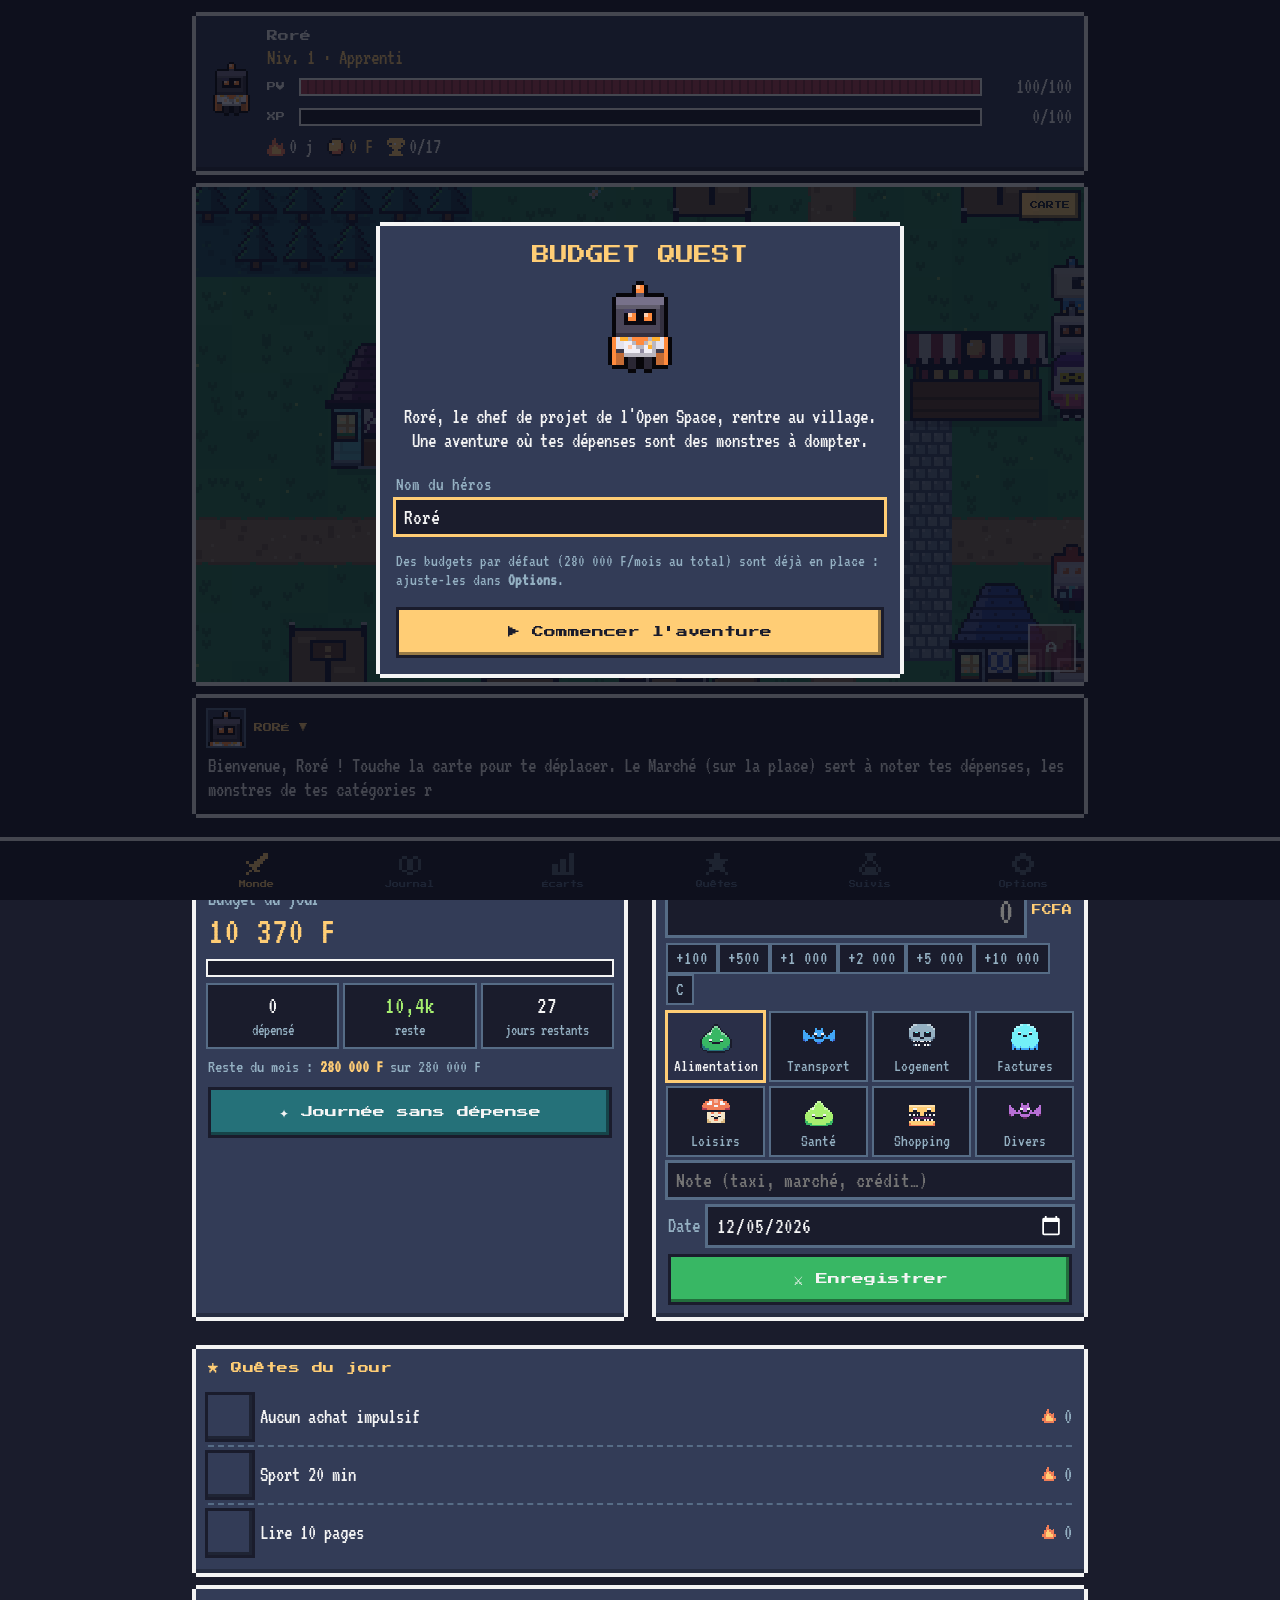
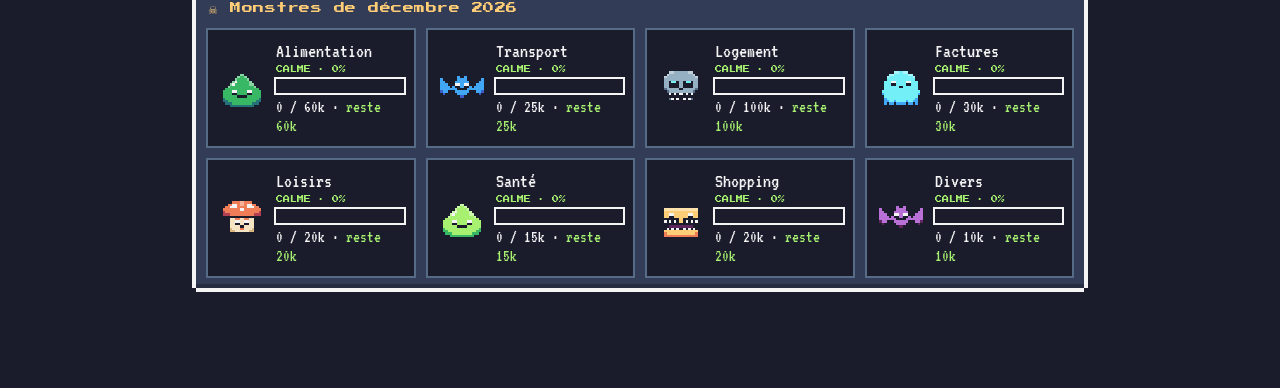
==== commit bac2f004: "Budget Quest : exports JSON/CSV compatibles avec la page claude.ai Co-Authored-By: Claude Opus 5.5 <" ====
--- a/BudgetQuest/index.html
+++ b/BudgetQuest/index.html
@@ -2201,7 +2201,17 @@
 }
 
 /* ---------------- ACTIONS ---------------- */
-function download(name, text, type) {
+async function download(name, text, type) {
+  // Dans claude.ai, le fichier passe par la capacité « downloads » ; ailleurs, par un lien classique.
+  if (window.claude && typeof window.claude.use === 'function') {
+    let d = null;
+    try { d = await window.claude.use('downloads'); } catch (e) {}
+    if (d) {
+      try { await d.save({filename: name, data: text}); toast('⬇ Export', name); }
+      catch (e) { if (!e || e.code !== 'declined') toast('Export impossible', (e && e.message) || ''); }
+      return;
+    }
+  }
   const blob = new Blob([text], {type}); const a = document.createElement('a');
   a.href = URL.createObjectURL(blob); a.download = name; document.body.appendChild(a); a.click();
   setTimeout(() => { URL.revokeObjectURL(a.href); a.remove(); }, 500);
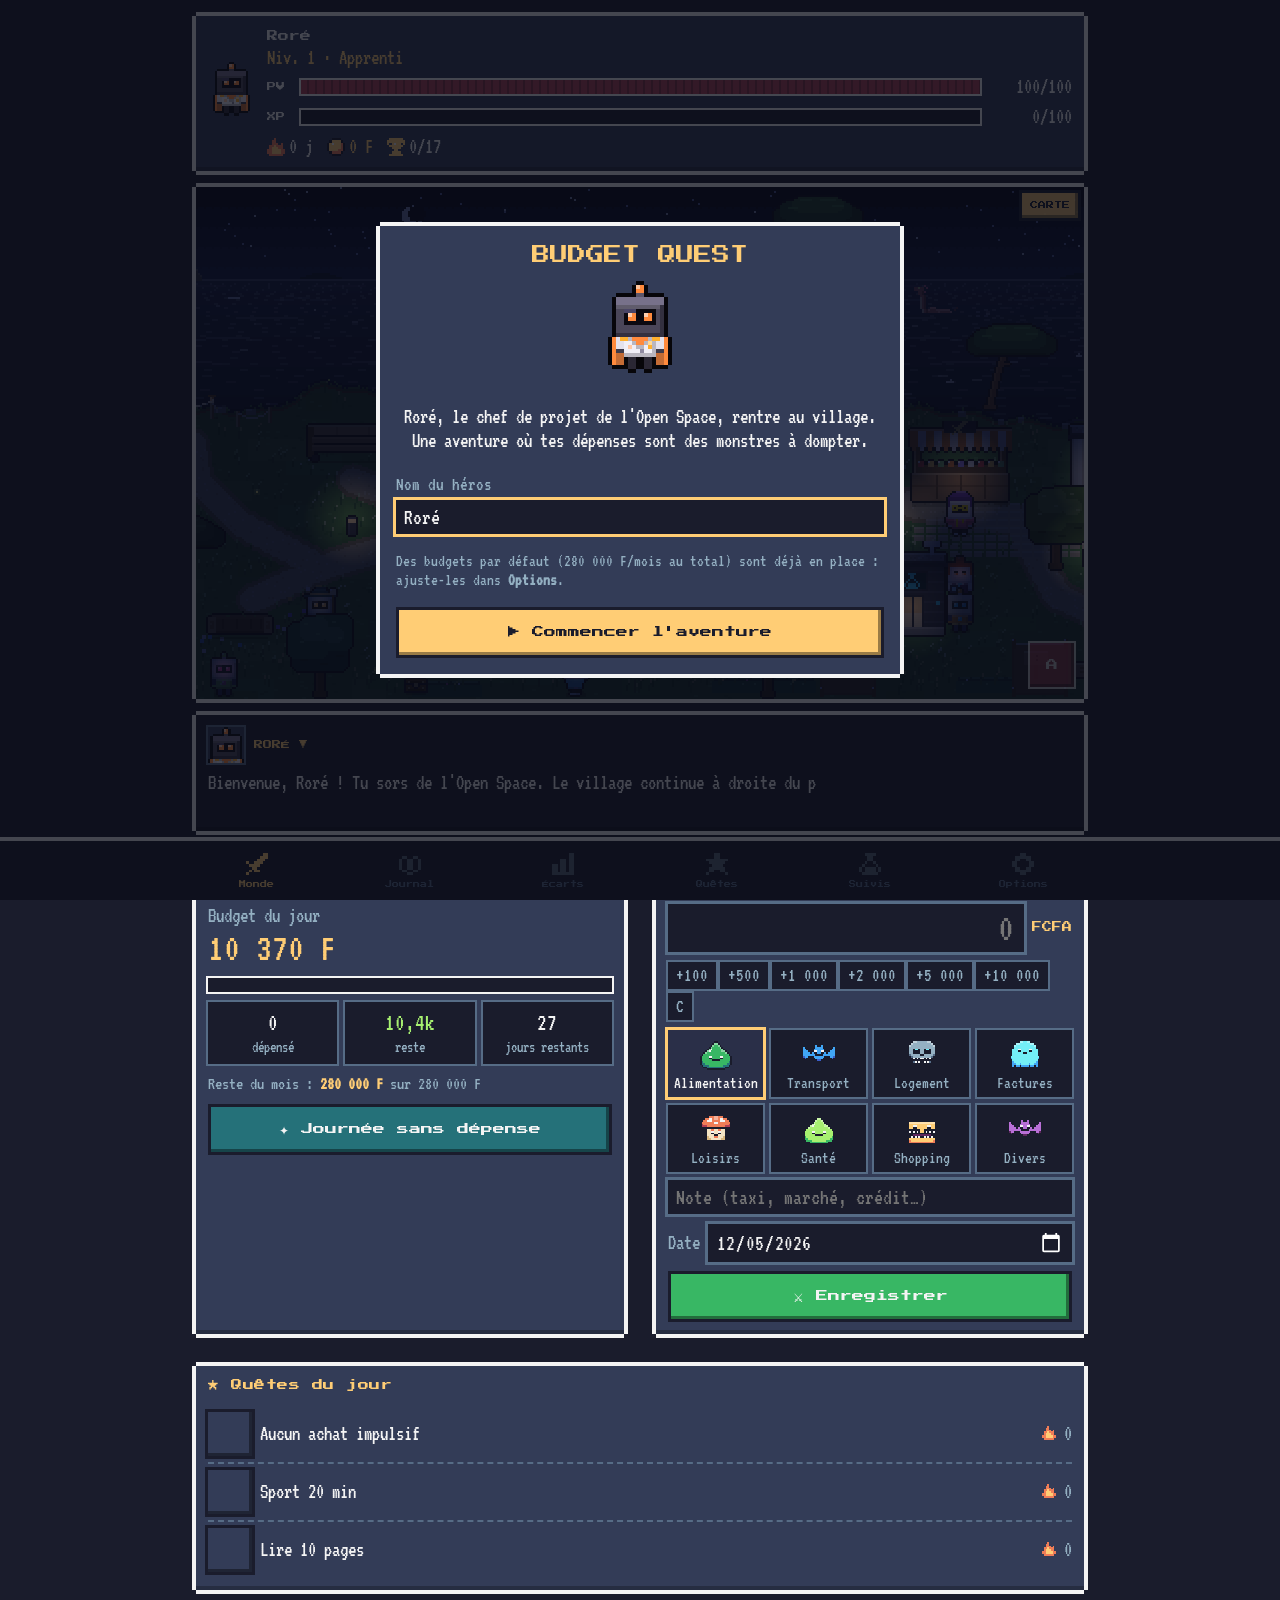
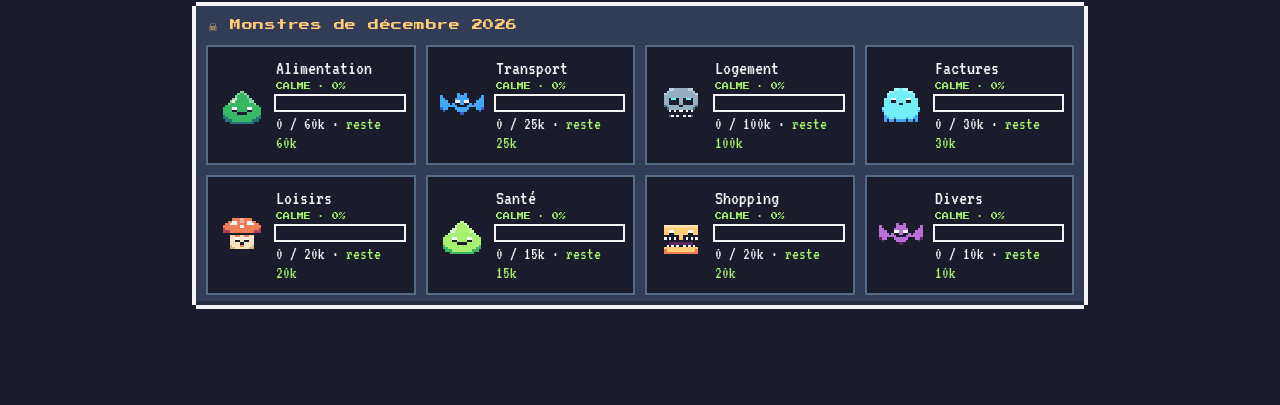
==== commit 5f2019e1: "Budget Quest : le village reprend le jardin de l'Open Space, face à la mer Portage du moteur du jard" ====
--- a/BudgetQuest/index.html
+++ b/BudgetQuest/index.html
@@ -383,12 +383,12 @@
 };
 // Les postes du village : chaque membre de l'équipe tient un lieu (Nyx se balade).
 const TEAM_POSTS = [
-  {id:'npc_market', who:'styliste_extravagant', role:'market', x:29, y:15},
-  {id:'npc_bank', who:'hares', role:'bank', x:22, y:21},
-  {id:'npc_arch', who:'analyste_strategique', role:'archives', x:29, y:21},
-  {id:'npc_lab', who:'robot_ingenieur', role:'lab', x:16, y:16},
-  {id:'npc_board', who:'explorateur_futuriste', role:'board', x:22, y:15},
-  {id:'sage', who:'mage_du_code', role:'sage', x:19, y:17},
+  {id:'npc_market', who:'styliste_extravagant', role:'market', x:29, y:10},
+  {id:'npc_bank', who:'hares', role:'bank', x:34, y:10},
+  {id:'npc_arch', who:'analyste_strategique', role:'archives', x:38, y:11},
+  {id:'npc_lab', who:'robot_ingenieur', role:'lab', x:29, y:13},
+  {id:'npc_board', who:'explorateur_futuriste', role:'board', x:35, y:12},
+  {id:'sage', who:'mage_du_code', role:'sage', x:12, y:9},
 ];
 const ROLE_TITLE = {market:'tient le marché', bank:'garde la Banque des Écarts', archives:'tient les Archives', lab:"s'occupe du Labo", board:'crie les quêtes du jour', sage:'donne des conseils'};
 // La famille : cousins, frères et sœurs, apprentis, et d'autres robots de la même espèce, qui vivent dans le monde.
@@ -417,7 +417,7 @@
   {id:'mosaique',name:'Mosaïque',kin:'robot du village',         zone:'forest', idle:'pose', outfit:{body:ROLE_COLORS.design, colors:{accent:ROLE_COLORS.design}, parts:['beret']},
    lines:['Ces pins mériteraient un peu de rose.', 'Je peins le village. Le château sera magnifique.']},
 ];
-const ZONES = {village:[18, 13, 30, 26], east:[37, 12, 45, 24], forest:[16, 2, 23, 12], lake:[11, 22, 21, 32], mountain:[37, 10, 45, 16], south:[20, 26, 33, 33]};
+const ZONES = {village:[25, 8, 46, 15], east:[47, 8, 68, 15], forest:[3, 8, 16, 15], lake:[5, 9, 22, 15], mountain:[50, 9, 68, 15], south:[25, 12, 46, 15]};
 
 /* ---- Roré, le héros : son apparence (créateur) et ses tenues (coffres) ---- */
 const LOOK_EYES = {orange:'#ff8a3d', cyan:'#35e0ff', vert:'#41f509', rouge:'#ff6b5e', violet:'#c58bff', jaune:'#ffd84d'};
@@ -939,114 +939,124 @@
 };
 
 /* ================================================================
-   MONDE OUVERT — carte en tuiles, vue de dessus
+   LE MONDE — le jardin de l'Open Space et le village, à sa droite
+   Portage de src/engine/outside.ts et outsideDraw.ts (RoreAndreas/Openspace43) :
+   le sol vu de dessus en 3/4, le fond (ciel, mer jusqu'à l'horizon) en perspective.
+   De gauche à droite : le jardin (le pavillon 43, l'Open Space), le village, la prairie des monstres.
    ================================================================ */
-const MW = 48, MH = 36, TS = 16;
-const T = {GRASS:0, FLOWER:1, TREE:2, WATER:3, PATH:4, SAND:5, BRIDGE:6, ROCK:7, PINE:8, SECRET:9, STONE:10, DARK:11, PLAZA:12};
-const WALKABLE = new Set([T.GRASS, T.FLOWER, T.PATH, T.SAND, T.BRIDGE, T.SECRET, T.STONE, T.DARK, T.PLAZA]);
+const TS = 16, MH = 16, MW = 69, WW = MW * TS, WH = MH * TS;
+const GOFF = 48;                     // le jardin d'origine commence ici (ses coordonnées + GOFF)
+const HORIZON = 46, GRASS_ROW = 5;
+const HOUSE = {x0: 232 + GOFF, x1: 324 + GOFF, y1: 6 * TS};      // le pavillon 43
+const OUT_DOOR = {col: 16 + 3, row: 5, x: 16 * TS + GOFF, w: 2 * TS};
 const DIRS = {up:[0,-1], down:[0,1], left:[-1,0], right:[1,0]};
-
+const GP = {ink:'#15121d', shadow:'rgba(8,6,16,0.38)', wood:'#c08a57', woodHi:'#d9a46c', woodLight:'#e7bb84', woodFront:'#9b6a3e', woodDark:'#77502e', woodLeg:'#563821',
+  orange:'#ff8a3d', orangeHi:'#ffb27a', orangeLight:'#ffd2a8', orangeDark:'#d9622a', orangeDeep:'#9e4019',
+  leafDeep:'#1f4733', leafDark:'#285e40', leaf:'#348050', leafHi:'#52a868', leafLight:'#86cf7c', paper:'#f6f2e9', paperLine:'#a19a8c'};
+const WOOD_PAL = {k:K, b:'#8b5a2b', B:'#5e3a1a', y:'#ffcd75', w:'#f4f4f4'};
 function seeded(seed) { let s = seed >>> 0; return () => (s = (Math.imul(s, 1664525) + 1013904223) >>> 0) / 4294967296; }
 function hash(x, y) { let h = Math.imul(x, 374761393) + Math.imul(y, 668265263); h = Math.imul(h ^ (h >>> 13), 1274126177); return ((h ^ (h >>> 16)) >>> 0) / 4294967296; }
-
-function genMap() {
-  const m = new Uint8Array(MW * MH), R = seeded(43);
-  const inb = (x, y) => x >= 0 && y >= 0 && x < MW && y < MH;
-  const set = (x, y, t) => { if (inb(x, y)) m[y * MW + x] = t; };
-  const get = (x, y) => inb(x, y) ? m[y * MW + x] : T.TREE;
-  for (let i = 0; i < m.length; i++) m[i] = R() < .07 ? T.FLOWER : T.GRASS;
-  for (let i = 0; i < 70; i++) set(2 + Math.floor(R() * (MW - 4)), 2 + Math.floor(R() * (MH - 4)), T.TREE);
-  for (let y = 0; y < MH; y++) for (let x = 0; x < MW; x++) if (x < 2 || y < 2 || x >= MW - 2 || y >= MH - 2) set(x, y, T.TREE);
-  // Forêt des Pins (nord-ouest)
-  for (let y = 2; y <= 12; y++) for (let x = 2; x <= 17; x++) set(x, y, R() < .82 ? T.PINE : T.DARK);
-  // Col du Crâne (nord-est)
-  for (let y = 2; y <= 10; y++) for (let x = 37; x <= 45; x++) set(x, y, (R() < .78 || y <= 3) ? T.ROCK : T.SAND);
-  // Lacs
-  const ell = (cx, cy, rx, ry) => {
-    for (let y = cy - ry - 2; y <= cy + ry + 2; y++) for (let x = cx - rx - 2; x <= cx + rx + 2; x++) {
-      const d = ((x - cx) / rx) ** 2 + ((y - cy) / ry) ** 2;
-      if (d <= 1) set(x, y, T.WATER); else if (d <= 1.45 && WALKABLE.has(get(x, y))) set(x, y, T.SAND);
-    }
-  };
-  ell(39, 29, 6, 4); ell(9, 28, 6, 4);
-  // Fleuve
-  for (let y = 0; y <= 27; y++) { const cx = 34 + Math.round(Math.sin(y * .35) * 1.5); set(cx, y, T.WATER); set(cx + 1, y, T.WATER); }
-  // Île et pierres du Lac Miroir
-  for (let y = 27; y <= 29; y++) for (let x = 8; x <= 10; x++) set(x, y, T.SAND);
-  for (let x = 11; x <= 15; x++) set(x, 28, T.STONE);
-  // Routes et place du village
-  for (let x = 3; x <= 44; x++) set(x, 18, get(x, 18) === T.WATER ? T.BRIDGE : T.PATH);
-  for (let y = 3; y <= 33; y++) set(24, y, get(24, y) === T.WATER ? T.BRIDGE : T.PATH);
-  for (let y = 16; y <= 20; y++) for (let x = 22; x <= 26; x++) set(x, y, T.PLAZA);
-  // Passage secret dans la forêt + clairière
-  for (let x = 9; x <= 17; x++) set(x, 8, T.SECRET);
-  for (let y = 5; y <= 8; y++) set(8, y, T.SECRET);
-  for (let y = 3; y <= 5; y++) for (let x = 5; x <= 10; x++) set(x, y, T.DARK);
-  set(18, 8, T.GRASS);
-  // Sentier du col
-  for (let y = 4; y <= 11; y++) set(40, y, T.PATH);
-  for (let x = 41; x <= 42; x++) set(x, 4, T.PATH);
-  return m;
-}
-
-/* ---- Contenu du monde ---- */
+const hl = (g, x, y, w, c) => rr(g, x, y, w, 1, c), vl = (g, x, y, h, c) => rr(g, x, y, 1, h, c);
+function rgba(hex, a) { const n = parseInt(hex.slice(1), 16); return `rgba(${n >> 16 & 255},${n >> 8 & 255},${n & 255},${a})`; }
+function disc(g, cx, cy, r, c) { for (let dy = -r; dy <= r; dy++) { const w = Math.round(Math.sqrt(r * r - dy * dy)); hl(g, cx - w, cy + dy, w * 2 + 1, c); } }
+const mkC = (w, h) => { const c = document.createElement('canvas'); c.width = w; c.height = h; const g = c.getContext('2d'); g.imageSmoothingEnabled = false; return [c, g]; };
+const smooth = k => { k = Math.max(0, Math.min(1, k)); return k * k * (3 - 2 * k); };
+const bumpF = u => (Math.abs(u) >= 1 ? 0 : Math.pow(1 - u * u, 1.5));
+
+/* ---- La côte : le bord de la falaise, pour chaque x (en pixels du monde) ---- */
+function coastY(x) {
+  const l = x - GOFF;
+  const base = 118 - 6 * Math.sin(l * 0.02) - 15 * bumpF((l - 112) / 36) + 1.6 * Math.sin(l * 0.23) + 1.2 * Math.sin(l * 0.071 + 1)
+    - 12 * bumpF((l - 600) / 40) - 14 * bumpF((l - 860) / 44);
+  // derrière le pavillon, le terrain remonte jusqu'à l'horizon ; il redescend après, pour que le village voie la mer
+  const k = smooth((l - 188) / 52) * (1 - smooth((l - 340) / 56));
+  return base + (HORIZON - 2 - base) * k;
+}
+const EDGE = []; for (let x = 0; x < WW; x++) EDGE.push(Math.round(coastY(x)));
+const edgeAt = x => EDGE[Math.max(0, Math.min(WW - 1, Math.round(x)))];
+const SEA_BOTTOM = Math.max(...EDGE);
+const seaDepth = y => Math.max(0, Math.min(1, (y - HORIZON) / (SEA_BOTTOM - HORIZON)));
+const inHouse = (x, y) => x >= HOUSE.x0 - 4 && x <= HOUSE.x1 + 4 && y < HOUSE.y1 + 8;
+function groundOK(tx, ty) {
+  if (tx < 0 || ty < GRASS_ROW || tx >= MW || ty >= MH) return false;
+  let e = -Infinity; for (let k = 0; k <= TS; k += 4) e = Math.max(e, coastY(tx * TS + k));
+  const house = (tx + 1) * TS > HOUSE.x0 && tx * TS < HOUSE.x1 && ty * TS < HOUSE.y1;
+  return ty * TS >= e + 4 && !house;
+}
+
+/* ---- Le chemin de gravier : celui du jardin, puis il file vers le village et la prairie ---- */
+const PATHS = [
+  [[320, 97], [320, 124], [288, 146], [234, 158], [188, 154], [168, 146]],
+  [[234, 158], [198, 176], [152, 190], [118, 206]],
+  [[152, 190], [112, 168], [90, 146], [88, 128]],
+  [[320, 124], [372, 140], [430, 156], [500, 166], [560, 170], [612, 176], [660, 186], [720, 194], [790, 198], [860, 192], [940, 184], [1020, 180], [1100, 178]],
+  [[500, 166], [520, 204], [560, 222], [620, 214], [612, 176]],
+].map(l => l.map(([x, y]) => ({x, y})));
+function toPath(x, y) {
+  let best = Infinity;
+  for (const line of PATHS) for (let i = 0; i < line.length - 1; i++) {
+    const a = line[i], b = line[i + 1], dx = b.x - a.x, dy = b.y - a.y;
+    const k = Math.max(0, Math.min(1, ((x - a.x) * dx + (y - a.y) * dy) / (dx * dx + dy * dy)));
+    best = Math.min(best, Math.hypot(a.x + dx * k - x, a.y + dy * k - y));
+  }
+  return best;
+}
+
+/* ---- Le contenu : le jardin d'origine, le village, la prairie ---- */
 const VILLAGE = [
   {name:'Puits', cost:5000, kind:'well', desc:"De l'eau fraîche pour tout le village."},
   {name:'Potager', cost:15000, kind:'garden', desc:'Des légumes maison : moins de courses au marché !'},
-  {name:'Maison du fermier', cost:30000, kind:'house', wall:'#f4f4f4', roof:'#ef7d57', roofD:'#b13e53', desc:"Un nouveau voisin s'installe au village."},
-  {name:'Boulangerie', cost:60000, kind:'house', wall:'#ffcd75', roof:'#b13e53', roofD:'#5d275d', chimney:true, desc:'Ça sent le pain chaud.'},
-  {name:'Forge', cost:100000, kind:'house', wall:'#94b0c2', roof:'#333c57', roofD:K, chimney:true, desc:'Le forgeron renforce ton armure.'},
+  {name:'Cabane du pêcheur', cost:30000, kind:'cabin', wall:'#b07c4c', desc:"Un nouveau voisin s'installe au village."},
+  {name:'Boulangerie', cost:60000, kind:'cabin', wall:'#efe9de', awning:'#ff8a3d', desc:'Ça sent le pain chaud.'},
+  {name:'Atelier', cost:100000, kind:'cabin', wall:'#3a3a48', light:'#35e0ff', desc:'Boulon y répare tout. Deux fois.'},
   {name:'Fontaine', cost:175000, kind:'fountain', desc:'Le symbole de ta prospérité.'},
-  {name:'Moulin', cost:300000, kind:'mill', desc:'Ses ailes tournent au rythme de ton épargne.'},
+  {name:'Moulin', cost:300000, kind:'mill', desc:'Ses ailes tournent au vent du large.'},
   {name:'Tour de guet', cost:500000, kind:'tower', desc:"D'ici, on voit venir les monstres de loin."},
   {name:'Château', cost:1000000, kind:'castle', desc:"Un million d'économies. Tu es une légende."},
 ];
-const PLOTS = [[21,10],[27,10],[30,13],[30,21],[27,24],[21,24],[17,21],[17,13],[13,20]];
-const LAIRS = [[40,15],[38,22],[44,22],[43,13],[31,26],[28,30],[19,30],[6,15],[10,21],[4,21],[11,15],[45,26]];
+const PLOTS = [[24, 10], [31, 14], [37, 14], [41, 8], [43, 8]].concat([[25, 14], [40, 13], [44, 14], [45, 10]]);
+const LAIRS = [[49, 9], [53, 12], [57, 9], [61, 12], [65, 9], [51, 15], [59, 15], [66, 14], [48, 13], [63, 15], [55, 8], [60, 8]];
 const CHESTS = [
-  {id:'start',  x:19, y:15, name:'Coffre du débutant',        xp:50},
-  {id:'s3',     x:31, y:9,  name:'Coffre du Régulier',        xp:75,  skin:'foret',   cond:{k:'best', n:3, txt:'série de 3 jours'}},
-  {id:'zero',   x:7,  y:20, name:'Coffre du Moine',           xp:100, skin:'ocean',   cond:{k:'zeroDays', n:3, txt:'3 journées sans dépense'}},
-  {id:'s7',     x:44, y:17, name:"Coffre de l'Assidu",        xp:150, skin:'or',      cond:{k:'best', n:7, txt:'série de 7 jours'}},
-  {id:'secret', x:7,  y:4,  name:'Coffre secret de la forêt', xp:150, skin:'ombre'},
-  {id:'island', x:9,  y:27, name:"Coffre de l'île",           xp:200, cond:{k:'victories', n:10, txt:'10 jours sous le budget du jour'}},
-  {id:'cave',   x:43, y:4,  name:'Coffre du Col du Crâne',    xp:300, skin:'royal',   cond:{k:'best', n:30, txt:'série de 30 jours'}},
-  {id:'troph',  x:28, y:33, name:'Coffre des Trophées',       xp:250, cond:{k:'trophies', n:7, txt:'7 trophées'}},
-  {id:'legend', x:3,  y:33, name:'Coffre de la Légende',      xp:500, skin:'legende', cond:{k:'level', n:10, txt:'niveau 10'}},
+  {id:'start',  x:16, y:7,  name:'Coffre du débutant',           xp:50},
+  {id:'s3',     x:46, y:12, name:'Coffre du Régulier',           xp:75,  skin:'foret',   cond:{k:'best', n:3, txt:'série de 3 jours'}},
+  {id:'zero',   x:12, y:15, name:'Coffre du Moine',              xp:100, skin:'ocean',   cond:{k:'zeroDays', n:3, txt:'3 journées sans dépense'}},
+  {id:'s7',     x:68, y:10, name:"Coffre de l'Assidu",           xp:150, skin:'or',      cond:{k:'best', n:7, txt:'série de 7 jours'}},
+  {id:'secret', x:0,  y:10, name:'Coffre secret du bout du monde', xp:150, skin:'ombre'},
+  {id:'island', x:3,  y:9,  name:'Coffre du pêcheur',            xp:200, cond:{k:'victories', n:10, txt:'10 jours sous le budget du jour'}},
+  {id:'cave',   x:24, y:7,  name:'Coffre sous le grand arbre',  xp:300, skin:'royal',   cond:{k:'best', n:30, txt:'série de 30 jours'}},
+  {id:'troph',  x:39, y:15, name:'Coffre des Trophées',          xp:250, cond:{k:'trophies', n:7, txt:'7 trophées'}},
+  {id:'legend', x:68, y:15, name:'Coffre de la Légende',         xp:500, skin:'legende', cond:{k:'level', n:10, txt:'niveau 10'}},
 ];
 const SIGNS = [
-  {id:'sg_forest', x:18, y:10, text:"Forêt des Pins. On raconte que certains pins, plus clairs que les autres, s'écartent devant les héros curieux…"},
-  {id:'sg_cross',  x:25, y:13, text:"↑ Nord : Forêt des Pins & Col du Crâne · ← Ouest : Labo de l'alchimiste · → Est : Pont du Fleuve · ↓ Sud : les Lacs."},
-  {id:'sg_bridge', x:33, y:17, text:"Pont du Fleuve. Dans les plaines rôdent les monstres de tes dépenses. Plus tu dépenses, plus ils s'énervent."},
-  {id:'sg_lake',   x:16, y:26, text:"Lac Miroir. Quelques pierres affleurent à la surface… Le coffre de l'île ne s'ouvre qu'aux stratèges."},
-  {id:'sg_mount',  x:39, y:11, text:"Col du Crâne. Au sommet dort un coffre que seule une série de 30 jours peut ouvrir."},
-  {id:'sg_village',x:18, y:19, text:"Le village grandit avec ton trésor : chaque mois terminé sous le budget finance de nouveaux bâtiments."},
+  {id:'sg_open',    x:24, y:9,  text:"← Le jardin et le pavillon 43 : l'Open Space. → Le village, puis la prairie des monstres, au bord de la falaise."},
+  {id:'sg_prairie', x:47, y:11, text:"La prairie des monstres. Chaque catégorie de ton budget y a son repaire : plus tu dépenses, plus son monstre s'énerve."},
+  {id:'sg_secret',  x:2,  y:12, text:"Le vent du large souffle fort, tout au bout du jardin, derrière le chemin de la barque… On dit qu'il y cache quelque chose."},
+  {id:'sg_village', x:33, y:15, text:"Le village grandit avec ton trésor : chaque mois terminé sous le budget finance une nouvelle construction."},
 ];
+const GARDEN_DECOR = [ // le jardin de l'Open Space, à l'identique (cases du jardin + 3)
+  {id:'pine-1', kind:'pine', x:24, y:2}, {id:'tree-1', kind:'tree', x:24, y:6}, {id:'tree-2', kind:'tree', x:16, y:5},
+  {id:'pine-2', kind:'pine', x:4, y:12}, {id:'tree-3', kind:'tree', x:22, y:11}, {id:'pine-3', kind:'pine', x:15, y:13},
+  {id:'tree-4', kind:'tree', x:9, y:15}, {id:'tree-5', kind:'tree', x:23, y:15},
+  {id:'log', kind:'log', x:6, y:13, w:2, text:"Un vieux tronc, à l'ombre des pins : on s'y assoit."},
+  {id:'fishing', kind:'fishing', x:4, y:8, text:"Le chemin de la barque : il descend jusqu'au ponton. La barque 43 t'attend en bas, comme à l'Open Space."},
+  {id:'windsock', kind:'windsock', x:14, y:8, text:"La manche à air : elle dit d'où vient le vent du large."},
+];
+const MORE_TREES = [['tree', 26, 8], ['pine', 46, 6], ['tree', 39, 11], ['tree', 32, 11], ['pine', 30, 6], ['tree', 36, 6], ['pine', 48, 10], ['tree', 52, 14], ['tree', 56, 11],
+  ['pine', 62, 10], ['tree', 67, 12], ['pine', 54, 15], ['tree', 64, 13], ['pine', 58, 13], ['tree', 50, 11], ['pine', 1, 14], ['tree', 20, 13]];
+const BOLLARDS = [[18, 6], [21, 6], [17, 10], [10, 10], [27, 10], [33, 11], [38, 12], [44, 12]];
 const TIPS = [
   "Note aussi les petites dépenses : ce sont elles qui font déborder les monstres.",
   "Quand un monstre dépasse 80 %, ralentis sur sa catégorie jusqu'à la fin du mois.",
   "Avant un achat plaisir, attends 24 heures. Souvent, l'envie passe.",
   "Règle 50/30/20 : besoins, envies, épargne. Les monstres adorent les envies.",
-  "Une journée sans dépense, c'est un feu de camp allumé et 35 XP.",
+  "Une journée sans dépense, c'est un moment sur le banc face au large, et 35 XP.",
   "Regarde les Écarts au milieu du mois : il est encore temps de corriger.",
   "Les coffres s'ouvrent avec les séries. Pointe ta journée, même sans dépense !",
   "Ton trésor construit le village. Un mois sous le budget, c'est un pas vers le château.",
   "Explore tout : chaque lieu découvert rapporte 10 XP.",
 ];
-
-const SPR_TREE = norm(['................','.....kkkkkk.....','...kkLLggggkk...','..kLLLgggggggk..','.kLLggggggggGGk.','.kLgggggggggGGk.','kLggggLggFgggGGk','kggggggFggggGGGk','kggLgggggggGGGGk','kgggFggggggGGGGk','kGgggggggGGGGGGk','.kGggggGGGGGGGk.','.kGGGGGGGGGGGDk.','..kkGGGGGGGDkk..','....kkkkkkkk....','......kttk......','......kttk......','.....kttTtk.....','....kktTTtkk....','................'], 16, 20);
-const SPR_PINE = norm(['.......kk.......','......klgk......','.....klggGk.....','....klgggGGk....','.....kggGGk.....','....klgggGGk....','...klggggGGGk...','..klgggggGGGGk..','....kggggGGk....','...klggggGGGk...','..klgggggGGGGk..','.klggggggGGGGGk.','.kkkkkkkkkkkkkk.','......kttk......','......kttk......','......kkkk......']);
-const SPR_ROCK = norm(['......kkkk......','....kkGwGGkk....','...kGwwGGGGdk...','..kGwGGGGGGddk..','..kGGGGGGGdddk..','.kGGGGGGGGdddk..','.kGGGGGGGddddk..','.kdGGGGGddddddk.','..kddddddddddk..','...kkkkkkkkkk...'], 16, 16, 2);
-const SPR_SIGN = norm(['..kkkkkkkkkkkk..','..kbbbbbbbbbbk..','..kbkkkbkkkbbk..','..kbbbbbbbbbbk..','..kbkkbkkkkbbk..','..kbbbbbbbbbbk..','..kkkkkkkkkkkk..','......kBBk......','......kBBk......','......kBBk......','.....kkkkkk.....'], 16, 16, 1);
 const SPR_CHEST = norm(['...kkkkkkkkkk...','..kbbbbbbbbbbk..','..kbyBBBBBBybk..','..kkkkkyykkkkk..','..kbbbkyykbbbk..','..kbybbkkbbybk..','..kbBBBBBBBBbk..','..kkkkkkkkkkkk..'], 16, 16, 3);
 const SPR_CHEST_OPEN = norm(['..kkkkkkkkkkkk..','..kBBBBBBBBBBk..','..kbbbbbbbbbbk..','..kkkkkkkkkkkk..','..kyywyyyyywyk..','..kbbbkyykbbbk..','..kbybbkkbbybk..','..kbBBBBBBBBbk..','..kkkkkkkkkkkk..'], 16, 16, 3);
-const PAL_TREE = {k:K, L:'#a7f070', g:'#38b764', G:'#257179', D:'#1d4d55', t:WOOD, T:WOODD, F:'#38b764'};
-const PAL_TREE_F = {...PAL_TREE, F:'#b13e53'};
-const PAL_PINE = {k:K, l:'#38b764', g:'#257179', G:'#1d4d55', t:WOOD};
-const PAL_SECRET = {k:K, l:'#a7f070', g:'#38b764', G:'#2a7a5a', t:WOOD};
-const PAL_ROCK = {k:K, G:'#94b0c2', d:'#566c86', w:'#f4f4f4'};
-const PAL_WOOD = {k:K, b:WOOD, B:WOODD, y:'#ffcd75', w:'#f4f4f4'};
-
 const _sprCanvas = new Map();
 function sprC(key, rows, pal, opt = {}) {
   const k = key + JSON.stringify(opt);
@@ -1055,251 +1065,287 @@
   return c;
 }
 
-/* ---- Dessin des tuiles et bâtiments (couche statique, échelle 1) ---- */
-function rect(c, col, x, y, w, h) { c.fillStyle = col; c.fillRect(x, y, w, h); }
-let WPHASE = 0;
-function shadow(c, cx, cy, w, h) {
-  for (let i = 0; i < h; i++) { const k = 1 - Math.abs((i + .5) / h * 2 - 1), ww = Math.round(w * (.55 + .45 * k)); rect(c, 'rgba(10,20,30,.24)', Math.round(cx - ww / 2), cy + i, ww, 1); }
-}
-function drawTile(c, m, t, x, y) {
-  const X = x * TS, Y = y * TS;
-  const at = (dx, dy) => { const nx = x + dx, ny = y + dy; return nx < 0 || ny < 0 || nx >= MW || ny >= MH ? t : m[ny * MW + nx]; };
-  const dots = (col, n, seed, s = 1) => { for (let i = 0; i < n; i++) rect(c, col, X + Math.floor(hash(x * 7 + i + seed, y * 13 + i) * (TS - s)), Y + Math.floor(hash(y * 5 + i, x * 11 + i + seed) * (TS - s)), s, s); };
-  const grass = () => {
-    const v = hash(x, y);
-    rect(c, v < .33 ? '#38b764' : v < .66 ? '#35b062' : '#3bbb68', X, Y, TS, TS);
-    for (let i = 0; i < 3; i++) {
-      const bx = X + 1 + Math.floor(hash(x * 5 + i, y * 7) * 12), by = Y + 2 + Math.floor(hash(y * 3 + i, x * 11) * 11);
-      rect(c, '#2a8f52', bx, by, 1, 2); rect(c, '#2a8f52', bx + 2, by, 1, 2); rect(c, '#2a8f52', bx + 1, by + 1, 1, 2);
+/* ---- Les sprites du jardin (outsideDraw.ts) ---- */
+function benchBackSprite() {
+  const [c, g] = mkC(48, 20);
+  rr(g, 2, 1, 44, 5, GP.woodHi); hl(g, 2, 1, 44, GP.woodLight); for (const x of [16, 32]) vl(g, x, 2, 4, GP.wood);
+  rr(g, 2, 2, 3, 15, GP.woodDark); rr(g, 43, 2, 3, 15, GP.woodDark);
+  rr(g, 4, 7, 40, 3, GP.wood); hl(g, 4, 7, 40, GP.woodHi); rr(g, 4, 11, 40, 3, GP.wood); hl(g, 4, 11, 40, GP.woodHi);
+  rr(g, 4, 16, 3, 3, '#2b2836'); rr(g, 41, 16, 3, 3, '#2b2836');
+  rOutline(c, GP.ink); g.fillStyle = GP.shadow; g.fillRect(3, 19, 42, 1); return c;
+}
+function logSprite() {
+  const [c, g] = mkC(34, 14);
+  rr(g, 3, 2, 28, 9, '#7a5236'); hl(g, 3, 2, 28, '#9a6c48'); hl(g, 3, 3, 28, '#8a5f3e'); for (const x of [8, 15, 22, 27]) vl(g, x, 4, 5, '#5e3d26'); hl(g, 3, 10, 28, '#5e3d26');
+  for (const x of [1, 29]) { rr(g, x, 3, 4, 8, '#c89b6a'); rr(g, x + 1, 5, 2, 4, '#a87a4c'); rp(g, x + 1, 6, '#c89b6a'); }
+  for (const [x, y] of [[10, 2], [11, 2], [18, 1], [19, 2], [24, 2]]) rp(g, x, y, '#6aa84a');
+  rOutline(c, GP.ink); g.fillStyle = GP.shadow; g.fillRect(3, 13, 28, 1); return c;
+}
+function fishingSprite() {
+  const [c, g] = mkC(14, 18);
+  rr(g, 6, 6, 2, 12, GP.woodDark); rr(g, 1, 1, 12, 7, GP.wood); hl(g, 1, 1, 12, GP.woodLight);
+  rr(g, 3, 4, 8, 2, '#8a5530'); hl(g, 3, 4, 8, '#d24a40'); hl(g, 2, 6, 10, '#4f9fe8'); vl(g, 7, 2, 2, '#563821');
+  return rOutline(c, GP.ink);
+}
+function bollardSprite() { const [c, g] = mkC(6, 11); rr(g, 1, 2, 4, 8, '#3a3a48'); rr(g, 1, 2, 4, 2, '#ffe2a8'); hl(g, 1, 1, 4, '#4a4a5c'); vl(g, 1, 4, 6, '#4a4a5c'); return rOutline(c, GP.ink); }
+function windsockPole() { const [c, g] = mkC(8, 28); rr(g, 3, 2, 2, 24, '#cfd2e0'); vl(g, 3, 2, 24, '#ffffff'); rr(g, 1, 25, 6, 3, '#5a5a6e'); rr(g, 2, 1, 4, 2, '#8a8ea2'); return rOutline(c, GP.ink); }
+const LEAVES_PAL = [[GP.leafDark, GP.leaf, GP.leafHi, GP.leafLight, GP.leafDeep], ['#245c4c', '#2f8266', '#4fae86', '#8be0b0', '#173d34'], ['#4a6e2a', '#6a9a36', '#98c250', '#cde87c', '#2f4a1a']];
+function roundTree(pal) {
+  const [trunk, tg] = mkC(10, 16); rr(tg, 3, 0, 4, 14, '#6b4528'); vl(tg, 3, 0, 14, '#8a5a36'); rr(tg, 2, 12, 6, 3, '#6b4528'); rOutline(trunk, GP.ink);
+  const [canopy, cg] = mkC(36, 32);
+  const blob = (x, y, w, h, col) => { rr(cg, x + 2, y, w - 4, h, col); rr(cg, x, y + 2, w, h - 4, col); rr(cg, x + 1, y + 1, w - 2, h - 2, col); };
+  blob(4, 10, 28, 20, pal[0]); blob(2, 6, 20, 18, pal[1]); blob(14, 2, 20, 18, pal[1]); blob(8, 3, 14, 12, pal[2]); blob(20, 8, 10, 8, pal[2]);
+  for (const [x, y] of [[10, 6], [24, 5], [16, 11], [27, 13], [8, 15]]) { rp(cg, x, y, pal[3]); rp(cg, x + 1, y, pal[3]); }
+  for (const [x, y] of [[8, 24], [18, 26], [26, 22]]) hl(cg, x, y, 4, pal[4]);
+  rOutline(canopy, GP.ink); return {trunk, canopy};
+}
+function pineTree() {
+  const [trunk, tg] = mkC(16, 32);
+  for (let y = 0; y < 30; y++) { const x = Math.round(4 + ((29 - y) / 29) ** 1.4 * 8); rr(tg, x, y, 3, 1, '#7a5236'); rp(tg, x, y, '#9a6c48'); }
+  rr(tg, 2, 29, 6, 2, '#7a5236'); rr(tg, 12, 8, 3, 1, '#7a5236'); rOutline(trunk, GP.ink);
+  const [canopy, cg] = mkC(46, 18);
+  const layer = (x, y, w, h, col) => { rr(cg, x + 3, y, w - 6, h, col); rr(cg, x + 1, y + 1, w - 2, h - 2, col); rr(cg, x, y + 2, w, h - 4, col); };
+  layer(1, 6, 44, 10, '#24492c'); layer(4, 3, 36, 10, '#2f5e36'); layer(10, 1, 26, 8, '#3f7a42');
+  for (const [x, y, w] of [[14, 2, 6], [24, 2, 8], [8, 6, 5], [30, 5, 6]]) hl(cg, x, y, w, '#5a9a52');
+  hl(cg, 6, 15, 34, '#1a3520'); rOutline(canopy, GP.ink); return {trunk, canopy};
+}
+function bush(g, x, y, w, r) {
+  for (let i = 0; i < w; i += 6) {
+    const bw = 8 + Math.floor(r() * 4);
+    rr(g, x + i + 1, y - 7, bw - 2, 8, GP.leafDark); rr(g, x + i, y - 5, bw, 6, GP.leaf); hl(g, x + i + 2, y - 7, bw - 4, GP.leafHi);
+    if (r() < .5) rp(g, x + i + 3, y - 4, GP.leafLight);
+    if (r() < .3) rp(g, x + i + 5, y - 6, ['#ff6fa8', '#ffffff', '#ffd166'][Math.floor(r() * 3)]);
+  }
+}
+function glass(g, x, y, w, h, tod) {
+  const sky = tod === 'day' ? ['#9fd4f2', '#c4e6f8'] : tod === 'evening' ? ['#ffb07a', '#ffd9a0'] : ['#ffcf8a', '#ffe7b8'];
+  rr(g, x, y, w, h, sky[0]); rr(g, x, y + Math.floor(h * .55), w, h - Math.floor(h * .55), sky[1]);
+  for (let i = 0; i < w + h; i += 14) for (let k = 0; k < 6; k++) { const px0 = x + i - k, py0 = y + k * 2; if (px0 >= x && px0 < x + w && py0 < y + h) rp(g, px0, py0, tod === 'day' ? '#ffffff' : sky[1]); }
+}
+const DIGIT_4 = ['....##.', '...###.', '..####.', '.##.##.', '##..##.', '##..##.', '#######', '#######', '....##.', '....##.'];
+const DIGIT_3 = ['.#####.', '##...##', '.....##', '.....##', '..####.', '..####.', '.....##', '.....##', '##...##', '.#####.'];
+function sign43(g, x, y) {
+  const ink = '#15121d', thin = '#56506a';
+  const bitmap = (rows, ox, oy) => rows.forEach((row, j) => { for (let i = 0; i < row.length; i++) if (row[i] === '#') rp(g, ox + i, oy + j, ink); });
+  for (let k = 0; k <= 19; k++) rp(g, x + 12 + Math.round((12 * k) / 19), y + k, thin);
+  for (let k = 0; k <= 8; k++) rp(g, x + 12 - Math.round((12 * k) / 19), y + k, thin);
+  hl(g, x + 22, y + 19, 3, thin); bitmap(DIGIT_4, x + 3, y + 10); bitmap(DIGIT_3, x + 11, y + 10); rr(g, x + 18, y + 17, 3, 3, ink);
+}
+
+/* ---- Le village : les échoppes, dessinées comme le pavillon (toit plat, bardage, vitres) ---- */
+function iconOn(g, name, x, y, col) { const rows = ICONS[name]; rows.forEach((r, j) => { for (let i = 0; i < 8; i++) if (r[i] === 'x') rp(g, x + i, y + j, col); }); }
+function stallSprite() { // le marché de Zaza : une échoppe à auvent rayé, des cageots de fruits
+  const [c, g] = mkC(52, 44);
+  for (const x of [3, 46]) { rr(g, x, 10, 3, 30, GP.woodDark); vl(g, x, 10, 30, GP.woodHi); }
+  for (let i = 0; i < 13; i++) rr(g, 1 + i * 4, 4, 4, 9, i % 2 ? '#fff4e6' : GP.orange);
+  hl(g, 1, 4, 52, GP.orangeHi); for (let i = 0; i < 13; i++) rr(g, 2 + i * 4, 13, 2, 2, i % 2 ? '#fff4e6' : GP.orange);
+  rr(g, 18, 0, 16, 6, '#2e2e3c'); iconOn(g, 'jeu', 22, -1, '#ffd166');
+  rr(g, 2, 26, 48, 14, GP.wood); hl(g, 2, 26, 48, GP.woodLight); hl(g, 2, 32, 48, GP.woodFront); for (const x of [14, 26, 38]) vl(g, x, 27, 12, GP.woodDark);
+  const fruit = ['#e5484d', '#ffd166', '#86cf7c', '#ff8a3d', '#a98bff', '#ffffff'];
+  for (let i = 0; i < 9; i++) { const x = 4 + i * 5; rr(g, x, 22, 5, 4, GP.woodDark); rr(g, x + 1, 20, 3, 3, fruit[i % 6]); rp(g, x + 1, 20, '#ffffff'); }
+  rOutline(c, GP.ink); g.fillStyle = 'rgba(16,24,12,0.22)'; g.fillRect(2, 41, 48, 2); return c;
+}
+function kioskSprite(kind, tod) { // une petite annexe du pavillon : banque, archives, labo
+  const [c, g] = mkC(36, 48), r = seeded(kind.length * 7);
+  rr(g, 1, 6, 34, 6, '#3a3a48'); rr(g, 2, 7, 32, 3, '#8a8a92'); for (let i = 0; i < 40; i++) rp(g, 2 + Math.floor(r() * 32), 7 + Math.floor(r() * 3), ['#9c9ca4', '#76767e', '#a8a8b0'][Math.floor(r() * 3)]);
+  hl(g, 1, 6, 34, '#a9b2bf'); rr(g, 0, 11, 36, 2, '#2e2e3c');
+  if (kind === 'bank') { rr(g, 2, 13, 32, 30, '#efe9de'); vl(g, 2, 13, 30, '#d9d0c0'); vl(g, 33, 13, 30, '#d9d0c0'); for (const x of [5, 29]) { rr(g, x, 13, 3, 30, '#f7f3ea'); vl(g, x + 2, 13, 30, '#d9d0c0'); } }
+  else if (kind === 'archives') for (let x = 2; x < 34; x += 3) { rr(g, x, 13, 2, 30, x % 6 ? '#b07c4c' : '#9a6a3e'); vl(g, x + 2, 13, 30, '#6b4528'); }
+  else { rr(g, 2, 13, 32, 30, '#3a3a48'); for (let y = 15; y < 43; y += 5) hl(g, 2, y, 32, '#4a4a5c'); }
+  // la porte vitrée, l'enseigne
+  rr(g, 12, 27, 12, 16, '#2e2e3c'); glass(g, 13, 28, 10, 15, tod); vl(g, 18, 28, 15, '#2e2e3c');
+  rr(g, 10, 15, 16, 10, '#2e2e3c'); rr(g, 11, 16, 14, 8, kind === 'bank' ? '#ffd166' : kind === 'archives' ? '#f6f2e9' : '#0d2630');
+  iconOn(g, kind === 'bank' ? 'ecarts' : kind === 'archives' ? 'journal' : 'suivis', 14, 16, kind === 'bank' ? '#9e4019' : kind === 'archives' ? '#223455' : '#35e0ff');
+  if (kind === 'archives') { rr(g, 4, 28, 6, 10, '#2e2e3c'); for (let i = 0; i < 3; i++) hl(g, 5, 30 + i * 3, 4, ['#e5484d', '#ffd166', '#4FB3FF'][i]); }
+  if (kind === 'lab') { rr(g, 27, 1, 2, 6, '#cfd2e0'); rr(g, 24, 0, 8, 3, '#cfd2e0'); rp(g, 28, -1, '#35e0ff'); for (const x of [5, 30]) rr(g, x, 30, 2, 2, '#35e0ff'); }
+  rr(g, 2, 43, 32, 4, '#a7a29a'); hl(g, 2, 43, 32, '#c2bdb4');
+  rOutline(c, GP.ink); return c;
+}
+function boardSprite() {
+  const [c, g] = mkC(22, 28);
+  for (const x of [3, 17]) rr(g, x, 10, 2, 17, GP.woodDark);
+  rr(g, 1, 2, 20, 14, GP.wood); hl(g, 1, 2, 20, GP.woodLight); rr(g, 1, 15, 20, 1, GP.woodDark);
+  rr(g, 3, 4, 6, 5, GP.paper); hl(g, 4, 6, 4, GP.paperLine); rr(g, 11, 4, 7, 4, '#ffd166'); rr(g, 11, 9, 6, 5, GP.paper); hl(g, 12, 11, 4, GP.paperLine); rr(g, 4, 10, 4, 4, '#9fe8ff');
+  rp(g, 6, 4, '#e5484d'); rp(g, 14, 4, '#e5484d');
+  return rOutline(c, GP.ink);
+}
+function villageSprite(v, tod) {
+  const r = seeded(v.name.length * 13);
+  if (v.kind === 'cabin') {
+    const [c, g] = mkC(36, 40);
+    rr(g, 1, 4, 34, 6, '#3a3a48'); rr(g, 2, 5, 32, 3, '#8a8a92'); hl(g, 1, 4, 34, '#a9b2bf'); rr(g, 0, 9, 36, 2, '#2e2e3c');
+    if (v.wall === '#b07c4c') for (let x = 2; x < 34; x += 3) { rr(g, x, 11, 2, 24, x % 6 ? '#b07c4c' : '#9a6a3e'); vl(g, x + 2, 11, 24, '#6b4528'); }
+    else { rr(g, 2, 11, 32, 24, v.wall); vl(g, 2, 11, 24, mix(v.wall, '#ffffff', .2)); for (let i = 0; i < 30; i++) rp(g, 3 + Math.floor(r() * 30), 12 + Math.floor(r() * 22), mix(v.wall, '#000000', .08)); }
+    rr(g, 6, 15, 10, 10, '#2e2e3c'); glass(g, 7, 16, 8, 8, tod); rr(g, 21, 19, 9, 16, '#2e2e3c'); rr(g, 22, 20, 7, 15, v.light ? '#1d2230' : GP.wood); rp(g, 27, 27, '#ffd166');
+    if (v.awning) for (let i = 0; i < 9; i++) rr(g, 1 + i * 4, 11, 4, 3, i % 2 ? '#fff4e6' : v.awning);
+    if (v.light) { rr(g, 8, 28, 2, 2, v.light); rr(g, 13, 28, 2, 2, v.light); rr(g, 30, 1, 2, 4, '#cfd2e0'); rp(g, 30, 0, v.light); }
+    rr(g, 2, 35, 32, 3, '#a7a29a'); return rOutline(c, GP.ink);
+  }
+  if (v.kind === 'well') { const [c, g] = mkC(26, 30); rr(g, 3, 16, 20, 12, '#9a9488'); for (let x = 3; x < 23; x += 4) vl(g, x, 16, 12, '#7a7468'); hl(g, 3, 16, 20, '#c2bdb4'); rr(g, 6, 18, 14, 3, '#1d2b4a'); for (const x of [4, 20]) rr(g, x, 4, 2, 13, GP.woodDark); rr(g, 1, 2, 24, 4, GP.orangeDark); hl(g, 1, 2, 24, GP.orange); rr(g, 12, 8, 3, 4, GP.wood); vl(g, 13, 5, 3, '#e8dcc0'); return rOutline(c, GP.ink); }
+  if (v.kind === 'garden') { const [c, g] = mkC(34, 20); rr(g, 1, 2, 32, 17, '#7a5a3a'); for (let y = 4; y < 18; y += 4) { hl(g, 2, y + 2, 30, '#5e4228'); for (let x = 3; x < 31; x += 4) { rr(g, x, y, 2, 2, '#52a868'); rp(g, x + 1, y - 1, y % 8 ? '#ff8a3d' : '#86cf7c'); } } for (let x = 0; x < 34; x += 5) rr(g, x, 0, 1, 4, GP.woodLight); return rOutline(c, GP.ink); }
+  if (v.kind === 'fountain') { const [c, g] = mkC(30, 28); rr(g, 2, 14, 26, 12, '#9a9488'); hl(g, 2, 14, 26, '#c2bdb4'); rr(g, 4, 16, 22, 6, '#4f9fe8'); hl(g, 5, 17, 8, '#9fd4f2'); rr(g, 13, 4, 4, 12, '#c2bdb4'); rr(g, 9, 3, 12, 3, '#9a9488'); rp(g, 15, 1, '#9fd4f2'); rp(g, 14, 2, '#9fd4f2'); rp(g, 16, 2, '#9fd4f2'); return rOutline(c, GP.ink); }
+  if (v.kind === 'mill') { const [c, g] = mkC(40, 52); rr(g, 10, 22, 20, 28, '#efe9de'); rr(g, 8, 18, 24, 5, '#3a3a48'); rr(g, 16, 36, 8, 14, GP.woodDark); rr(g, 2 + 18, 2 + 18, 2, 2, '#2e2e3c'); for (let i = -14; i <= 14; i++) { rp(g, 20 + i, 20 + i, '#6b4528'); rp(g, 20 + i, 20 - i, '#6b4528'); } for (const [x, y] of [[6, 6], [28, 6], [6, 28], [28, 28]]) rr(g, x, y, 6, 6, '#fff4e6'); return rOutline(c, GP.ink); }
+  if (v.kind === 'tower') { const [c, g] = mkC(22, 58); rr(g, 3, 8, 16, 48, '#9a9488'); for (let y = 12; y < 56; y += 6) hl(g, 3, y, 16, '#7a7468'); for (let i = 0; i < 4; i++) rr(g, 3 + i * 4, 4, 3, 5, '#9a9488'); rr(g, 8, 16, 6, 8, '#2e2e3c'); glass(g, 9, 17, 4, 6, tod); rr(g, 7, 44, 8, 12, GP.woodDark); rr(g, 10, 0, 1, 5, '#cfd2e0'); rr(g, 11, 0, 5, 3, GP.orange); return rOutline(c, GP.ink); }
+  const [c, g] = mkC(48, 50); // le château
+  rr(g, 4, 20, 40, 28, '#b8b2a6'); for (let y = 24; y < 48; y += 6) hl(g, 4, y, 40, '#9a9488');
+  for (const x of [0, 36]) { rr(g, x, 8, 12, 40, '#c2bdb4'); for (let i = 0; i < 3; i++) rr(g, x + i * 4, 4, 3, 5, '#c2bdb4'); rr(g, x + 4, 16, 4, 6, '#2e2e3c'); }
+  for (let i = 0; i < 6; i++) rr(g, 13 + i * 4, 16, 3, 5, '#b8b2a6');
+  rr(g, 18, 32, 12, 16, '#2e2e3c'); rr(g, 19, 33, 10, 15, GP.woodDark); rr(g, 23, 0, 1, 16, '#cfd2e0'); rr(g, 24, 0, 8, 5, '#e5484d');
+  return rOutline(c, GP.ink);
+}
+
+/* ---- Le fond, selon l'heure : le ciel, la mer, la prairie, le chemin, le pavillon ---- */
+const SKY = {day:['#5fa8e6', '#7cbaec', '#9bcdf1', '#bcdff5', '#dcedf7'], evening:['#2e2a5e', '#56397a', '#9a4c7c', '#e0755f', '#ffb77a'], night:['#080b22', '#0c1230', '#111a3e', '#18234c', '#202d5a']};
+const SEA = {day:['#a6d2ea', '#2a78b2'], evening:['#f0a88a', '#3e3470'], night:['#28335e', '#0d1734']};
+const LAND = {day:['#86a6b6', '#9ab8c6'], evening:['#7a4f78', '#8e5e84'], night:['#161d3c', '#1d2648']};
+const GLINT = {day:'#ffffff', evening:'#ffd2a0', night:'#dfe6ff'};
+const AMBIENT = {day:'#ffffff', evening:'#b79db3', night:'#36447c'};
+const SUN_X = 150 + GOFF, LIGHTHOUSE_X = 28 + GOFF;
+function timeOfDay() { const h = new Date().getHours(); return h >= 8 && h < 18 ? 'day' : (h >= 18 && h < 21) || (h >= 6 && h < 8) ? 'evening' : 'night'; }
+function drawBackdrop(g, tod, r) {
+  const sky = SKY[tod], bh = Math.ceil(HORIZON / sky.length);
+  sky.forEach((col, i) => rr(g, 0, i * bh, WW, bh, col));
+  for (let i = 1; i < sky.length; i++) for (let x = (i % 2) * 2; x < WW; x += 4) rp(g, x, i * bh, sky[i - 1]);
+  if (tod === 'night') for (let i = 0; i < 200; i++) rp(g, Math.floor(r() * WW), Math.floor(r() * (HORIZON - 8)), r() < .3 ? '#ffffff' : '#9aa8d8');
+  if (tod === 'day') { disc(g, SUN_X, 14, 9, '#eef7fd'); disc(g, SUN_X, 14, 6, '#fffbe8'); }
+  else if (tod === 'evening') { disc(g, SUN_X, HORIZON - 2, 12, '#ffcf8a'); disc(g, SUN_X, HORIZON - 2, 9, '#fff0c8'); }
+  else { disc(g, SUN_X, 14, 5, '#eef2ff'); disc(g, SUN_X + 2, 13, 4, sky[0]); }
+  const [far, near] = SEA[tod];
+  for (let y = HORIZON; y < WH; y++) rr(g, 0, y, WW, 1, mix(far, near, Math.pow(seaDepth(y), .7)));
+  for (let y = HORIZON + 2; y < SEA_BOTTOM;) {
+    const p = seaDepth(y), len = 1 + Math.round(p * 6), gap = 6 + Math.round(p * 16), col = mix(mix(far, near, Math.pow(p, .7)), '#ffffff', .12 + .08 * (1 - p));
+    for (let x = Math.floor(r() * gap); x < WW; x += gap + Math.floor(r() * gap)) hl(g, x, y, len, col);
+    y += 1 + Math.round(p * 4);
+  }
+  hl(g, 0, HORIZON, WW, mix(far, '#ffffff', .25));
+  const [land, landHi] = LAND[tod], rock = mix('#7a7062', land, .45), rockHi = mix('#a39a8a', landHi, .4);
+  for (let x = LIGHTHOUSE_X - 16; x <= LIGHTHOUSE_X + 16; x++) {
+    const u = (x - LIGHTHOUSE_X) / 16.5, top = Math.round(HORIZON - 9 * Math.sqrt(Math.max(0, 1 - u * u)) - (Math.abs(u) < .5 ? 0 : Math.sin(x * 1.7) * .6));
+    if (top < HORIZON) { rr(g, x, top, 1, HORIZON - top + 1, rock); rp(g, x, top, rockHi); }
+  }
+  rr(g, LIGHTHOUSE_X - 1, HORIZON - 20, 3, 11, '#f1ede6'); rr(g, LIGHTHOUSE_X - 1, HORIZON - 16, 3, 2, '#d24a40'); rr(g, LIGHTHOUSE_X - 2, HORIZON - 22, 5, 2, '#2e2e3c'); rp(g, LIGHTHOUSE_X, HORIZON - 23, '#2e2e3c');
+  for (const [a, b, h] of [[92 + GOFF, 116 + GOFF, 3], [520, 560, 4], [700, 716, 2], [880, 930, 5], [1040, 1070, 3]]) for (let x = a; x < b; x++) { const top = Math.round(HORIZON - h * Math.sin(((x - a) / (b - a)) * Math.PI)); if (top < HORIZON) rr(g, x, top, 1, HORIZON - top, land); }
+}
+function drawGroundLayer(tod, objs) {
+  const [c, g] = mkC(WW, WH), r = seeded(43);
+  drawBackdrop(g, tod, r);
+  for (let x = 0; x < WW; x++) rr(g, x, edgeAt(x), 1, WH - edgeAt(x), '#5b9a47');
+  const onGround = (x, y) => y > edgeAt(x) + 1;
+  for (let i = 0; i < 330; i++) {
+    const x = Math.floor(r() * WW), y = 40 + Math.floor(r() * (WH - 40)), w = 10 + Math.floor(r() * 26), h = 5 + Math.floor(r() * 7), col = ['#63a34e', '#53913f', '#5f9f49', '#6aa850'][Math.floor(r() * 4)];
+    for (let k = 0; k < w; k++) { const top = Math.max(y, edgeAt(x + k) + 2); if (top < y + h) rr(g, x + k, top, 1, y + h - top, col); }
+  }
+  for (let i = 0; i < 4000; i++) { const x = Math.floor(r() * WW), y = 40 + Math.floor(r() * (WH - 40)); if (onGround(x, y) && onGround(x + 1, y)) hl(g, x, y, 2, r() < .5 ? '#4a8a3c' : '#70b25a'); }
+  for (let x = 0; x < WW; x++) { const e = edgeAt(x); rp(g, x, e, '#3f6a34'); rp(g, x, e + 1, '#7a5a3a'); if (r() < .35) rp(g, x, e - 1, '#5b9a47'); if (r() < .12) rp(g, x, e - 2, '#70b25a'); }
+  for (let i = 0; i < 50; i++) { const x = Math.floor(r() * WW), e = edgeAt(x); if (x > HOUSE.x0 - 20 && x < HOUSE.x1 + 40) continue; rr(g, x, e - 1, 3 + Math.floor(r() * 3), 3, '#9a9488'); hl(g, x, e - 1, 3, '#c2bdb4'); }
+  for (const [rad, col] of [[8, '#a8936a'], [6, '#d9c8a0']]) for (const line of PATHS) for (let i = 0; i < line.length - 1; i++) {
+    const a = line[i], b = line[i + 1], n = Math.ceil(Math.hypot(b.x - a.x, b.y - a.y) / 1.5);
+    for (let k = 0; k <= n; k++) disc(g, Math.round(a.x + ((b.x - a.x) * k) / n), Math.round(a.y + ((b.y - a.y) * k) / n), rad, col);
+  }
+  for (let i = 0; i < 9000; i++) { const x = Math.floor(r() * WW), y = 90 + Math.floor(r() * 150); if (toPath(x, y) < 6) rp(g, x, y, r() < .5 ? '#c4b089' : '#efe2c2'); }
+  // la place du village : des dalles autour du marché
+  for (let y = 158; y < 186; y += 4) for (let x = 440; x < 640; x += 6) { const d = Math.hypot((x - 540) / 100, (y - 172) / 16); if (d < 1 && toPath(x, y) < 30) { rr(g, x + (y % 8 ? 3 : 0), y, 5, 3, '#cfc0a0'); hl(g, x + (y % 8 ? 3 : 0), y, 5, '#e6dac0'); } }
+  // le pavillon 43, à droite du jardin (outsideDraw.ts), tel qu'à l'Open Space
+  g.save(); g.translate(GOFF, 0);
+  rr(g, 232, 30, 92, 11, '#3a3a48'); rr(g, 234, 31, 88, 8, '#8a8a92');
+  for (let i = 0; i < 160; i++) rp(g, 234 + Math.floor(r() * 88), 31 + Math.floor(r() * 8), ['#9c9ca4', '#76767e', '#a8a8b0', '#6a6a72'][Math.floor(r() * 4)]);
+  hl(g, 232, 30, 92, '#a9b2bf'); rr(g, 230, 40, 96, 3, '#2e2e3c'); hl(g, 230, 40, 96, '#4a4a5c');
+  for (let x = 236; x < 252; x += 3) { rr(g, x, 43, 2, 47, x % 6 ? '#b07c4c' : '#9a6a3e'); vl(g, x + 2, 43, 47, '#6b4528'); }
+  rr(g, 240, 50, 8, 32, '#2e2e3c'); glass(g, 241, 51, 6, 30, tod);
+  rr(g, 252, 43, 40, 47, '#efe9de'); for (let i = 0; i < 40; i++) rp(g, 253 + Math.floor(r() * 38), 44 + Math.floor(r() * 45), '#e2dacb');
+  vl(g, 252, 43, 47, '#d9d0c0'); vl(g, 291, 43, 47, '#d9d0c0');
+  rr(g, 292, 43, 28, 47, '#2e2e3c'); glass(g, 294, 45, 24, 42, tod); vl(g, 306, 45, 42, '#2e2e3c'); rr(g, 294, 81, 24, 6, rgba('#4a3a30', .35)); rr(g, 310, 72, 5, 9, '#3f7a42'); rr(g, 311, 69, 3, 4, '#5a9a52');
+  rr(g, 234, 90, 88, 6, '#a7a29a'); hl(g, 234, 90, 88, '#c2bdb4'); rr(g, 232, 43, 4, 53, '#7a5236'); rr(g, 320, 43, 4, 53, '#232330');
+  sign43(g, 256 + 4, 47);
+  const dx = 256;
+  rr(g, dx - 6, 69, 44, 3, '#2e2e3c'); hl(g, dx - 6, 71, 44, '#ffe9c2'); rr(g, dx - 2, 72, 36, 24, '#2e2e3c');
+  rr(g, dx, 73, 15, 23, '#ffd9a0'); rr(g, dx + 17, 73, 15, 23, '#ffd9a0'); rr(g, dx, 85, 15, 11, '#e8bf80'); rr(g, dx + 17, 85, 15, 11, '#e8bf80'); hl(g, dx, 73, 32, '#fff0d4');
+  rr(g, dx + 11, 81, 2, 6, GP.orangeHi); rr(g, dx + 19, 81, 2, 6, GP.orangeHi); rr(g, dx + 2, 96, 28, 6, GP.orangeDeep); for (let i = 0; i < 3; i++) hl(g, dx + 4, 97 + i * 2, 24, i % 2 ? GP.orangeDark : GP.orange);
+  g.fillStyle = 'rgba(16,24,12,0.22)'; g.fillRect(234, 96, 20, 3); g.fillRect(292, 96, 30, 3);
+  bush(g, 236, 102, 14, r); bush(g, 296, 102, 22, r);
+  g.restore();
+  for (const [bx, by, bw] of [[0, 250, 26], [198, 254, 30], [348, 252, 44], [244, 120, 18], [470, 252, 30], [700, 250, 36], [930, 252, 30], [1060, 248, 30]]) bush(g, bx, by, bw, r);
+  // les terrains à bâtir et les repaires : à plat, sur l'herbe
+  for (const o of objs) {
+    const X = o.x * TS, Y = o.y * TS;
+    if (o.type === 'plot') {
+      rr(g, X + 2, Y + 4, o.w * TS - 4, o.h * TS - 6, '#7a5a3a'); rr(g, X + 3, Y + 5, o.w * TS - 6, o.h * TS - 8, '#8f6a44');
+      for (const [sx, sy] of [[2, 2], [o.w * TS - 4, 2], [2, o.h * TS - 6], [o.w * TS - 4, o.h * TS - 6]]) { rr(g, X + sx, Y + sy, 2, 5, GP.woodDark); rp(g, X + sx, Y + sy, '#ffffff'); }
+      hl(g, X + 4, Y + 4, o.w * TS - 8, '#e8dcc0');
+      rr(g, X + 13, Y + 12, 2, 10, GP.woodDark); rr(g, X + 8, Y + 8, 12, 7, GP.wood); hl(g, X + 8, Y + 8, 12, GP.woodLight); rp(g, X + 14, Y + 10, GP.ink); rp(g, X + 14, Y + 12, GP.ink);
     }
-    if (hash(x + 9, y + 3) < .5) rect(c, '#a7f070', X + Math.floor(hash(x, y + 5) * 14), Y + Math.floor(hash(y, x + 5) * 14), 1, 1);
-  };
-  const dark = () => { rect(c, '#257179', X, Y, TS, TS); dots('#1d5c63', 6, 3, 2); dots('#2f8a6a', 3, 4, 1); };
-  const wet = n => n === T.WATER || n === T.BRIDGE || n === T.STONE;
-  const water = () => {
-    rect(c, '#3b5dc9', X, Y, TS, TS);
-    if (hash(x * 3, y * 5) < .4) rect(c, '#3554b8', X + Math.floor(hash(x, y * 3) * 10), Y + Math.floor(hash(y, x * 3) * 10), 5, 3);
-    for (let i = 0; i < 2; i++) { const a = hash(x + i * 3, y * 2 + i); rect(c, '#41a6f6', X + (Math.floor(a * 10) + WPHASE * 2) % 12, Y + 3 + i * 7 + (WPHASE === 1 ? 1 : 0), 4, 1); }
-    if (!wet(at(0, -1))) { rect(c, '#29366f', X, Y, TS, 2); rect(c, '#73eff7', X, Y + 2, TS, 1); for (let i = 0; i < 3; i++) rect(c, '#f4f4f4', X + ((i * 5 + WPHASE * 2 + x) % 15), Y + 2, 1, 1); }
-    if (!wet(at(0, 1))) rect(c, '#73eff7', X, Y + TS - 1, TS, 1);
-    if (!wet(at(-1, 0))) { rect(c, '#73eff7', X, Y, 1, TS); if (WPHASE !== 2) rect(c, '#f4f4f4', X, Y + 4 + WPHASE * 5, 1, 2); }
-    if (!wet(at(1, 0))) { rect(c, '#73eff7', X + TS - 1, Y, 1, TS); if (WPHASE !== 0) rect(c, '#f4f4f4', X + TS - 1, Y + 3 + WPHASE * 4, 1, 2); }
-  };
-  switch (t) {
-    case T.GRASS: case T.TREE: grass(); break;
-    case T.FLOWER: grass(); {
-      const cols = ['#f4f4f4', '#ffcd75', '#ef7d57', '#73eff7', '#b86fd6'];
-      for (let i = 0; i < 2; i++) {
-        const fx = X + 2 + Math.floor(hash(x * 3 + i, y * 9) * 10), fy = Y + 2 + Math.floor(hash(y * 3 + i, x * 9) * 10), col = cols[Math.floor(hash(x + i, y) * cols.length)];
-        rect(c, '#2a8f52', fx + 1, fy + 2, 1, 2); rect(c, col, fx, fy + 1, 3, 1); rect(c, col, fx + 1, fy, 1, 3); rect(c, '#ffcd75', fx + 1, fy + 1, 1, 1);
-      }
-    } break;
-    case T.PINE: case T.SECRET: case T.DARK: dark(); break;
-    case T.WATER: water(); break;
-    case T.STONE: water(); shadow(c, X + 8, Y + 11, 11, 2); rect(c, K, X + 3, Y + 4, 10, 8); rect(c, '#94b0c2', X + 4, Y + 5, 8, 6); rect(c, '#f4f4f4', X + 5, Y + 5, 3, 1); rect(c, '#566c86', X + 4, Y + 10, 8, 1); break;
-    case T.PATH: {
-      rect(c, '#c9a26b', X, Y, TS, TS); dots('#a8834f', 4, 5, 2); dots('#e3c48f', 3, 6, 1);
-      const paved = n => n === T.PATH || n === T.PLAZA || n === T.BRIDGE;
-      if (!paved(at(0, -1))) { rect(c, '#a8834f', X, Y, TS, 1); rect(c, '#38b764', X + 3, Y, 2, 1); rect(c, '#38b764', X + 11, Y, 1, 1); }
-      if (!paved(at(0, 1))) { rect(c, '#a8834f', X, Y + TS - 1, TS, 1); rect(c, '#38b764', X + 6, Y + TS - 1, 2, 1); }
-      if (!paved(at(-1, 0))) { rect(c, '#a8834f', X, Y, 1, TS); rect(c, '#38b764', X, Y + 5, 1, 2); }
-      if (!paved(at(1, 0))) { rect(c, '#a8834f', X + TS - 1, Y, 1, TS); rect(c, '#38b764', X + TS - 1, Y + 10, 1, 2); }
-    } break;
-    case T.PLAZA:
-      rect(c, '#566c86', X, Y, TS, TS);
-      for (let j = 0; j < 4; j++) for (let i = 0; i < 4; i++) { const o = j % 2 ? 2 : 0, v = hash(x * 4 + i, y * 4 + j); rect(c, v < .4 ? '#94b0c2' : v < .8 ? '#a9c1cf' : '#8aa4b6', X + i * 4 + o, Y + j * 4, 3, 3); rect(c, '#c6d6e0', X + i * 4 + o, Y + j * 4, 1, 1); }
-      break;
-    case T.SAND: rect(c, '#f0d58f', X, Y, TS, TS); dots('#d9b77e', 5, 7, 1); if (hash(x, y * 7) < .15) rect(c, '#f4f4f4', X + 6, Y + 9, 2, 1); break;
-    case T.ROCK: rect(c, '#6b7f96', X, Y, TS, TS); dots('#566c86', 5, 8, 2); dots('#94b0c2', 2, 9, 1); break;
-    case T.BRIDGE: water(); rect(c, 'rgba(10,20,30,.35)', X, Y + 15, TS, 1); rect(c, WOODD, X, Y + 1, TS, 14); for (let i = 0; i < 4; i++) { rect(c, WOOD, X + i * 4, Y + 2, 3, 12); rect(c, '#a8834f', X + i * 4, Y + 2, 3, 1); } rect(c, K, X, Y + 1, TS, 1); rect(c, K, X, Y + 14, TS, 1); for (const px of [X + 1, X + 9]) { rect(c, K, px, Y - 1, 2, 3); rect(c, K, px, Y + 13, 2, 3); } break;
-  }
-}
-function drawHouse(c, X, Y, w, h, o) {
-  const top = Y - 10, rH = 22, wallY = top + rH - 2, wallB = Y + h;
-  rect(c, K, X + 1, wallY, w - 2, wallB - wallY);
-  rect(c, o.wall, X + 2, wallY, w - 4, wallB - wallY - 1);
-  const dk = mix(o.wall, '#1a1c2c', .14);
-  for (let yy = wallY + 4; yy < wallB - 3; yy += 4) { rect(c, dk, X + 2, yy, w - 4, 1); for (let xx = X + 4 + ((yy >> 2) % 2) * 4; xx < X + w - 3; xx += 8) rect(c, dk, xx, yy - 3, 1, 3); }
-  rect(c, 'rgba(26,28,44,.22)', X + w - 7, wallY, 5, wallB - wallY - 1);
-  rect(c, 'rgba(255,255,255,.28)', X + 2, wallY, 2, wallB - wallY - 1);
-  rect(c, '#566c86', X + 1, wallB - 3, w - 2, 2); rect(c, '#94b0c2', X + 2, wallB - 3, w - 4, 1);
-  const hi = mix(o.roof, '#ffffff', .28);
-  for (let i = 0; i < rH; i++) {
-    const ins = Math.max(-1, Math.round((rH - 1 - i) * .55) - 1), x0 = X + ins, ww = w - ins * 2;
-    if (ww <= 2) continue;
-    rect(c, K, x0, top + i, ww, 1);
-    if (i === 0 || i === rH - 1) continue;
-    rect(c, i % 4 === 0 ? o.roofD : o.roof, x0 + 1, top + i, ww - 2, 1);
-    if (i % 4 !== 0) rect(c, hi, x0 + 1, top + i, Math.max(1, Math.floor((ww - 2) * .22)), 1);
-    if (i % 4 === 2) for (let sx = x0 + 3 + ((i >> 2) % 2) * 3; sx < x0 + ww - 2; sx += 6) rect(c, o.roofD, sx, top + i, 1, 2);
-  }
-  rect(c, K, X - 1, wallY - 1, w + 2, 2); rect(c, o.roofD, X, wallY - 1, w, 1);
-  if (o.chimney) { rect(c, K, X + w - 10, top + 3, 6, 8); rect(c, '#b13e53', X + w - 9, top + 4, 4, 7); rect(c, '#5d275d', X + w - 7, top + 4, 2, 7); rect(c, '#566c86', X + w - 11, top + 2, 8, 2); }
-  const dx = X + (w >> 1) - 4, dy = wallB - 10;
-  rect(c, K, dx - 1, dy - 1, 10, 10); rect(c, WOOD, dx, dy, 8, 9); rect(c, WOODD, dx + 4, dy, 1, 9); rect(c, '#a8834f', dx, dy, 8, 1); rect(c, '#ffcd75', dx + 6, dy + 4, 1, 1);
-  rect(c, '#94b0c2', dx - 2, wallB - 1, 12, 1);
-  if (w >= 32) for (const wx of [X + 3, X + w - 10]) {
-    const wy = wallY + 4;
-    rect(c, K, wx - 1, wy - 1, 8, 8); rect(c, '#41a6f6', wx, wy, 6, 6); rect(c, '#73eff7', wx, wy, 6, 3); rect(c, '#f4f4f4', wx + 1, wy + 1, 2, 1);
-    rect(c, K, wx + 3, wy, 1, 6); rect(c, K, wx, wy + 3, 6, 1);
-    rect(c, K, wx - 1, wy + 6, 8, 3); rect(c, WOOD, wx, wy + 7, 6, 1); rect(c, '#38b764', wx, wy + 6, 6, 1); rect(c, '#ef7d57', wx + 1, wy + 5, 1, 1); rect(c, '#ffcd75', wx + 4, wy + 5, 1, 1);
-  }
-  if (o.icon) { const sx = X + (w >> 1) - 5, sy = wallY + 1; rect(c, K, sx, sy, 10, 10); rect(c, o.signBg || '#f4f4f4', sx + 1, sy + 1, 8, 8); drawSprite(c, o.icon.rows, o.icon.pal, sx + 1, sy + 1); }
-}
-function drawMarket(c, X, Y) {
-  rect(c, K, X + 2, Y + 18, 44, 14); rect(c, WOOD, X + 3, Y + 19, 42, 12); rect(c, WOODD, X + 3, Y + 24, 42, 1); rect(c, WOODD, X + 3, Y + 28, 42, 1);
-  const goods = ['#b13e53', '#ffcd75', '#a7f070', '#ef7d57', '#38b764', '#f4f4f4'];
-  for (let i = 0; i < 8; i++) { rect(c, K, X + 4 + i * 5, Y + 14, 5, 5); rect(c, goods[i % 6], X + 5 + i * 5, Y + 15, 3, 3); }
-  for (const px of [X + 3, X + 42]) { rect(c, K, px, Y + 4, 3, 15); rect(c, WOODD, px + 1, Y + 5, 1, 13); }
-  rect(c, K, X, Y + 2, 48, 11);
-  for (let sx = 0; sx < 46; sx += 4) { const col = (sx / 4) % 2 ? '#f4f4f4' : '#b13e53'; rect(c, col, X + 1 + sx, Y + 3, Math.min(4, 46 - sx), 8); rect(c, K, X + 1 + sx, Y + 13, 4, 1); rect(c, col, X + 2 + sx, Y + 11, 2, 2); }
-  rect(c, K, X + 19, Y + 3, 10, 10); drawSprite(c, SMALL.coin.rows, SMALL.coin.pal, X + 20, Y + 4);
-}
-function drawBuilding(c, o) {
-  const X = o.x * TS, Y = o.y * TS, w = o.w * TS, h = o.h * TS;
-  const ic = (name, col) => ({rows: ICONS[name], pal: {x: col}});
-  switch (o.kind) {
-    case 'home': return drawHouse(c, X, Y, w, h, {wall:'#f4f4f4', roof:'#b13e53', roofD:'#5d275d', chimney:true, icon:SMALL.heart});
-    case 'bank': return drawHouse(c, X, Y, w, h, {wall:'#f4f4f4', roof:'#ffcd75', roofD:'#ef7d57', icon:SMALL.coin, signBg:'#333c57'});
-    case 'archives': return drawHouse(c, X, Y, w, h, {wall:'#94b0c2', roof:'#3b5dc9', roofD:'#29366f', icon:ic('journal', '#3b5dc9')});
-    case 'lab': return drawHouse(c, X, Y, w, h, {wall:'#73eff7', roof:'#5d275d', roofD:'#3a1a3a', chimney:true, icon:ic('suivis', '#5d275d')});
-    case 'market': return drawMarket(c, X, Y);
-    case 'board':
-      rect(c, K, X + 3, Y + 10, 2, 6); rect(c, K, X + 11, Y + 10, 2, 6);
-      rect(c, K, X + 1, Y + 2, 14, 10); rect(c, WOOD, X + 2, Y + 3, 12, 8);
-      rect(c, '#f4f4f4', X + 3, Y + 4, 4, 3); rect(c, '#ffcd75', X + 8, Y + 4, 5, 2); rect(c, '#f4f4f4', X + 8, Y + 7, 4, 3); rect(c, '#73eff7', X + 3, Y + 8, 3, 2);
-      return;
-  }
-}
-function drawVillage(c, o, v) {
-  const X = o.x * TS, Y = o.y * TS;
-  switch (v.kind) {
-    case 'house': return drawHouse(c, X, Y, 32, 32, v);
-    case 'well':
-      rect(c, K, X + 7, Y + 16, 18, 12); rect(c, '#94b0c2', X + 8, Y + 17, 16, 10); rect(c, '#566c86', X + 8, Y + 24, 16, 3); rect(c, '#29366f', X + 10, Y + 18, 12, 4);
-      rect(c, K, X + 8, Y + 6, 2, 11); rect(c, K, X + 22, Y + 6, 2, 11); rect(c, K, X + 5, Y + 3, 22, 5); rect(c, '#b13e53', X + 6, Y + 4, 20, 3);
-      rect(c, K, X + 14, Y + 9, 4, 4); rect(c, WOOD, X + 15, Y + 10, 2, 2); return;
-    case 'garden':
-      rect(c, K, X + 2, Y + 4, 28, 26); rect(c, '#a8834f', X + 3, Y + 5, 26, 24);
-      for (let r = 0; r < 4; r++) for (let i = 0; i < 5; i++) { rect(c, '#38b764', X + 5 + i * 5, Y + 7 + r * 6, 3, 2); rect(c, r % 2 ? '#ef7d57' : '#a7f070', X + 6 + i * 5, Y + 9 + r * 6, 1, 2); }
-      return;
-    case 'fountain':
-      rect(c, K, X + 3, Y + 14, 26, 15); rect(c, '#94b0c2', X + 4, Y + 15, 24, 13); rect(c, '#41a6f6', X + 6, Y + 17, 20, 8); rect(c, '#73eff7', X + 8, Y + 18, 6, 1);
-      rect(c, K, X + 14, Y + 5, 4, 12); rect(c, '#94b0c2', X + 15, Y + 6, 2, 10); rect(c, K, X + 10, Y + 4, 12, 3); rect(c, '#41a6f6', X + 11, Y + 5, 10, 1); return;
-    case 'mill':
-      drawHouse(c, X + 4, Y + 10, 24, 22, {wall:'#f4f4f4', roof:'#566c86', roofD:'#333c57'});
-      for (let i = -9; i <= 9; i++) { rect(c, K, X + 15 + i, Y + 10 + i, 2, 2); rect(c, K, X + 15 + i, Y + 10 - i, 2, 2); }
-      for (const [sx, sy] of [[-8, -8], [5, -8], [-8, 5], [5, 5]]) rect(c, '#f4f4f4', X + 15 + sx, Y + 10 + sy, 4, 4);
-      rect(c, '#ffcd75', X + 15, Y + 10, 2, 2); return;
-    case 'tower':
-      rect(c, K, X + 8, Y + 3, 16, 29); rect(c, '#94b0c2', X + 9, Y + 4, 14, 27); rect(c, '#566c86', X + 19, Y + 4, 4, 27);
-      for (let i = 0; i < 4; i++) { rect(c, K, X + 8 + i * 4, Y, 3, 4); rect(c, '#94b0c2', X + 9 + i * 4, Y + 1, 1, 3); }
-      rect(c, K, X + 14, Y + 9, 4, 6); rect(c, '#ffcd75', X + 15, Y + 10, 2, 4); rect(c, K, X + 13, Y + 24, 6, 8); rect(c, WOOD, X + 14, Y + 25, 4, 7); return;
-    case 'castle':
-      rect(c, K, X + 1, Y + 12, 30, 20); rect(c, '#94b0c2', X + 2, Y + 13, 28, 18);
-      for (const tx of [X, X + 22]) { rect(c, K, tx, Y + 4, 10, 28); rect(c, '#94b0c2', tx + 1, Y + 5, 8, 26); rect(c, '#566c86', tx + 6, Y + 5, 3, 26); for (let i = 0; i < 3; i++) rect(c, K, tx + i * 4, Y + 1, 2, 4); }
-      for (let i = 0; i < 3; i++) rect(c, K, X + 11 + i * 4, Y + 9, 2, 4);
-      rect(c, K, X + 12, Y + 20, 8, 12); rect(c, WOODD, X + 13, Y + 21, 6, 11); rect(c, K, X + 15, Y - 6, 1, 15); rect(c, '#b13e53', X + 16, Y - 6, 6, 4); return;
-  }
-}
-function drawPlot(c, o) {
-  const X = o.x * TS, Y = o.y * TS;
-  rect(c, K, X + 3, Y + 5, 26, 23); rect(c, '#a8834f', X + 4, Y + 6, 24, 21); rect(c, '#c9a26b', X + 6, Y + 8, 6, 2); rect(c, '#c9a26b', X + 18, Y + 18, 7, 2);
-  for (const [sx, sy] of [[3, 3], [27, 3], [3, 25], [27, 25]]) { rect(c, K, X + sx, Y + sy, 2, 5); rect(c, '#f4f4f4', X + sx, Y + sy, 2, 1); }
-  rect(c, K, X + 15, Y + 14, 2, 10); rect(c, K, X + 10, Y + 9, 12, 7); rect(c, WOOD, X + 11, Y + 10, 10, 5); rect(c, '#ffcd75', X + 15, Y + 11, 2, 2); rect(c, '#ffcd75', X + 15, Y + 14, 2, 1);
-}
-function drawStatic(c, o) {
-  const X = o.x * TS, Y = o.y * TS;
-  if (o.type === 'building') drawBuilding(c, o);
-  else if (o.type === 'village') drawVillage(c, o, o.v);
-  else if (o.type === 'plot') drawPlot(c, o);
-  else if (o.type === 'sign') drawSprite(c, SPR_SIGN, PAL_WOOD, X, Y);
-  else if (o.type === 'lair') { rect(c, '#257179', X + 1, Y + 9, 14, 6); rect(c, '#257179', X + 3, Y + 7, 10, 9); rect(c, '#1d5c63', X + 4, Y + 12, 8, 3); rect(c, '#f4f4f4', X + 2, Y + 13, 3, 1); rect(c, '#f4f4f4', X + 12, Y + 10, 2, 1); }
-}
-
-function defaultWorld() { return {x:20, y:16, seen:'', found:[], chests:{}, skins:['classique'], skin:'classique', built:0, look:{...DEFAULT_LOOK}}; }
+    if (o.type === 'lair') { g.fillStyle = 'rgba(30,50,20,.35)'; g.beginPath(); g.ellipse(X + 8, Y + 13, 11, 4, 0, 0, Math.PI * 2); g.fill(); for (const [sx, sy] of [[-1, 11], [14, 12], [3, 15], [11, 15]]) { rr(g, X + sx, Y + sy, 3, 2, '#9a9488'); hl(g, X + sx, Y + sy, 3, '#c2bdb4'); } }
+  }
+  return c;
+}
 
 /* ---- Construction du monde ---- */
-const WORLD = {map: null, objs: [], at: null, layer: null, sig: '', seen: null, villagers: []};
+const WORLD = {map: null, objs: [], at: null, layer: null, sig: '', seen: null, villagers: [], ground: {}, spr: null, blades: [], flowers: []};
 function buildObjects() {
   const objs = [], add = o => objs.push(o);
-  add({id:'home', type:'building', kind:'home', x:20, y:14, w:2, h:2, name:'Maison du héros'});
-  add({id:'market', type:'building', kind:'market', x:26, y:14, w:3, h:2, name:'Marché'});
-  add({id:'bank', type:'building', kind:'bank', x:20, y:20, w:2, h:2, name:'Banque des Écarts'});
-  add({id:'archives', type:'building', kind:'archives', x:27, y:20, w:2, h:2, name:'Archives'});
-  add({id:'board', type:'building', kind:'board', x:23, y:15, w:1, h:1, name:'Tableau des quêtes'});
-  add({id:'lab', type:'building', kind:'lab', x:14, y:15, w:2, h:2, name:"Labo de l'alchimiste"});
-  add({id:'fire', type:'fire', x:25, y:23, w:1, h:1, name:'Feu de camp'});
+  add({id:'home', type:'building', kind:'home', x:17, y:2, w:7, h:4, name:"Le pavillon 43 · l'Open Space"});
+  add({id:'market', type:'building', kind:'market', x:28, y:9, w:3, h:1, name:'Marché'});
+  add({id:'bank', type:'building', kind:'bank', x:33, y:8, w:2, h:2, name:'Banque des Écarts'});
+  add({id:'archives', type:'building', kind:'archives', x:37, y:9, w:2, h:2, name:'Archives'});
+  add({id:'board', type:'building', kind:'board', x:34, y:12, w:1, h:1, name:'Tableau des quêtes'});
+  add({id:'lab', type:'building', kind:'lab', x:27, y:12, w:2, h:2, name:'Labo de Boulon'});
+  add({id:'fire', type:'fire', kind:'bench', x:9, y:7, w:3, h:1, name:'Le banc face au large'});
   for (const p of TEAM_POSTS) { const m = TEAM[p.who]; add({...p, type:'npc', w:1, h:1, name: m.name, key: p.who, outfit: m.outfit, idle: m.idle, lines: m.lines}); }
-  for (const s of SIGNS) add({...s, type:'sign', w:1, h:1, name:'Panneau'});
+  for (const s of SIGNS) add({...s, type:'sign', kind:'sign', w:1, h:1, name:'Panneau'});
+  for (const d of GARDEN_DECOR) if (d.kind === 'log' || d.kind === 'fishing' || d.kind === 'windsock') add({...d, type:'sign', w: d.w || 1, h:1, name: {log:'Le vieux tronc', fishing:'Le chemin de la barque', windsock:'La manche à air'}[d.kind]});
   const built = S.world.built || 0;
   PLOTS.forEach(([x, y], i) => add({id:'plot' + i, type: i < built ? 'village' : 'plot', x, y, w:2, h:2, idx:i, v:VILLAGE[i], name: i < built ? VILLAGE[i].name : 'Terrain à bâtir'}));
   S.categories.slice(0, LAIRS.length).forEach((c, i) => add({id:'lair:' + c.id, type:'lair', catId:c.id, x:LAIRS[i][0], y:LAIRS[i][1], w:1, h:1, name:'Repaire'}));
   for (const ch of CHESTS) add({...ch, chestId:ch.id, id:'chest:' + ch.id, type:'chest', w:1, h:1});
+  const taken = new Set(); for (const o of objs) for (let y = o.y; y < o.y + o.h; y++) for (let x = o.x; x < o.x + o.w; x++) taken.add(y * MW + x);
+  const trees = [...GARDEN_DECOR.filter(d => d.kind === 'tree' || d.kind === 'pine').map(d => [d.kind, d.x, d.y, d.id]), ...MORE_TREES.map(([k, x, y], i) => [k, x, y, 'more-' + i])];
+  for (const [kind, x, y, id] of trees) {
+    if (taken.has(y * MW + x)) continue;
+    const solid = groundOK(x, y); // un arbre hors de la prairie (derrière le pavillon) reste un décor qu'on ne touche pas
+    add({id, type:'tree', kind, x, y, w:1, h:1, solid, name: kind === 'pine' ? 'Un pin parasol' : 'Un arbre'});
+    taken.add(y * MW + x);
+  }
   return objs;
 }
 const worldSig = () => S.categories.map(c => c.id).join(',') + '|' + (S.world.built || 0);
-let SPR_C = null;
-const UPRIGHT = new Set(['building', 'village', 'sign']);
-function objCanvas(o) {
-  const mt = 18, ms = 6, c = document.createElement('canvas');
-  c.width = o.w * TS + ms * 2; c.height = o.h * TS + mt + 2;
-  const x = c.getContext('2d'); x.translate(ms - o.x * TS, mt - o.y * TS); drawStatic(x, o);
-  return {c, ox: ms, oy: mt};
-}
-function renderGround(map, phase) {
-  WPHASE = phase;
-  const cv = document.createElement('canvas'); cv.width = MW * TS; cv.height = MH * TS;
-  const c = cv.getContext('2d');
-  for (let y = 0; y < MH; y++) for (let x = 0; x < MW; x++) drawTile(c, map, map[y * MW + x], x, y);
-  for (let y = 0; y < MH; y++) for (let x = 0; x < MW; x++) {
-    const t = map[y * MW + x], X = x * TS, Y = y * TS;
-    if (t === T.TREE) shadow(c, X + 9, Y + 12, 15, 4);
-    else if (t === T.PINE || t === T.SECRET) shadow(c, X + 9, Y + 12, 13, 3);
-    else if (t === T.ROCK) shadow(c, X + 9, Y + 12, 14, 3);
-  }
-  for (const o of WORLD.objs) {
-    const X = o.x * TS, Y = o.y * TS;
-    if (o.type === 'building' || o.type === 'village') { rect(c, 'rgba(10,20,30,.22)', X + 3, Y + o.h * TS - 2, o.w * TS, 4); rect(c, 'rgba(10,20,30,.22)', X + o.w * TS, Y + 6, 3, o.h * TS - 6); }
-    if (o.type === 'sign') shadow(c, X + 8, Y + 13, 8, 2);
-    if (o.type === 'plot' || o.type === 'lair') drawStatic(c, o);
-  }
-  return cv;
-}
+const UPRIGHT = new Set(['building', 'village', 'sign', 'fire']);
 function ensureWorld() {
   const sig = worldSig();
-  if (sig === WORLD.sig && WORLD.ground) return;
-  WORLD.sig = sig;
-  const map = genMap();
+  if (sig === WORLD.sig && WORLD.map) return;
+  WORLD.sig = sig; WORLD.ground = {};
   WORLD.objs = buildObjects();
-  for (const o of WORLD.objs) for (let y = o.y - 1; y <= o.y + o.h; y++) for (let x = o.x - 1; x <= o.x + o.w; x++) {
-    if (x < 1 || y < 1 || x >= MW - 1 || y >= MH - 1) continue;
-    const i = y * MW + x, t = map[i], foot = x >= o.x && x < o.x + o.w && y >= o.y && y < o.y + o.h;
-    if (foot) { if ((o.type !== 'chest' && o.type !== 'npc') || !WALKABLE.has(t)) map[i] = T.GRASS; }
-    else if (t === T.TREE || t === T.PINE || t === T.ROCK) map[i] = T.GRASS;
-  }
+  const map = new Uint8Array(MW * MH);
+  for (let y = 0; y < MH; y++) for (let x = 0; x < MW; x++) map[y * MW + x] = groundOK(x, y) ? 1 : 0;
   WORLD.map = map;
   WORLD.at = new Map();
-  for (const o of WORLD.objs) for (let y = o.y; y < o.y + o.h; y++) for (let x = o.x; x < o.x + o.w; x++) WORLD.at.set(y * MW + x, o);
-  WORLD.ground = [0, 1, 2].map(ph => renderGround(map, ph));
-  WORLD.layer = WORLD.ground[0];
-  WORLD.objC = new Map();
-  for (const o of WORLD.objs) if (UPRIGHT.has(o.type)) WORLD.objC.set(o.id, objCanvas(o));
-  SPR_C = {tree: sprC('tree2', SPR_TREE, PAL_TREE), treeF: sprC('tree2f', SPR_TREE, PAL_TREE_F), pine: sprC('pine', SPR_PINE, PAL_PINE), secret: sprC('secret', SPR_PINE, PAL_SECRET), rock: sprC('rock', SPR_ROCK, PAL_ROCK)};
+  for (const o of WORLD.objs) { if (o.type === 'tree' && !o.solid) continue; for (let y = o.y; y < o.y + o.h; y++) for (let x = o.x; x < o.x + o.w; x++) WORLD.at.set(y * MW + x, o); }
+  WORLD.layer = true;
+  if (!WORLD.spr) {
+    WORLD.spr = {bench: benchBackSprite(), log: logSprite(), fishing: fishingSprite(), bollard: bollardSprite(), windsock: windsockPole(), board: boardSprite(), stall: stallSprite(), round: LEAVES_PAL.map(roundTree), pine: pineTree()};
+    const r = seeded(11), blocked = (x, y) => WORLD.objs.some(o => o.type !== 'lair' && x >= o.x * TS - 2 && x < (o.x + o.w) * TS + 2 && y >= o.y * TS && y < (o.y + o.h) * TS + 2);
+    const ok = (x, y) => !inHouse(x, y) && y > edgeAt(x) + 3 && toPath(x, y) > 8 && !blocked(x, y);
+    WORLD.blades = []; WORLD.flowers = [];
+    for (let i = 0; i < 4200 && WORLD.blades.length < 2000; i++) { const x = 2 + Math.floor(r() * (WW - 4)), y = 44 + Math.floor(r() * (WH - 46)); if (!ok(x, y)) continue; const tall = y - edgeAt(x) < 14 || y > WH - 18; WORLD.blades.push({x, y, h: tall ? 5 + Math.floor(r() * 3) : 3 + Math.floor(r() * 3), c: Math.floor(r() * 3), tall}); }
+    const cols = ['#ff6fa8', '#ffd166', '#ffffff', '#a98bff', '#ff8a3d', '#6fc3ff'];
+    for (let k = 0; k < 44; k++) { const cx = 14 + Math.floor(r() * (WW - 28)), cy = 130 + Math.floor(r() * 110); if (!ok(cx, cy)) continue; const col = cols[Math.floor(r() * cols.length)]; for (let i = 0; i < 10; i++) { const x = cx + Math.floor((r() - .5) * 22), y = cy + Math.floor((r() - .5) * 12); if (ok(x, y)) WORLD.flowers.push({x, y, col: r() < .2 ? '#ffffff' : col}); } }
+  }
   if (!WORLD.seen) {
     WORLD.seen = new Uint8Array(MW * MH);
-    const s = S.world.seen || '';
+    const s = S.world.mapv === 3 ? (S.world.seen || '') : '';
     for (let i = 0; i < s.length && i < WORLD.seen.length; i++) WORLD.seen[i] = s.charCodeAt(i) === 49 ? 1 : 0;
   }
+  if (S.world.mapv !== 3) { S.world.mapv = 3; S.world.x = 19; S.world.y = 6; S.world.seen = ''; HERO_S.placed = false; }
   if (!WORLD.villagers.length) {
-    const spot = (zone, i) => { const [x0, y0, x1, y1] = ZONES[zone], cells = []; for (let y = y0; y <= y1; y++) for (let x = x0; x <= x1; x++) if (walkable(x, y)) cells.push([x, y]); return cells.length ? cells[Math.floor(hash(i * 7 + 3, i * 13 + 5) * cells.length)] : [20, 16]; };
+    const spot = (zone, i) => { const [x0, y0, x1, y1] = ZONES[zone], cells = []; for (let y = y0; y <= y1; y++) for (let x = x0; x <= x1; x++) if (walkable(x, y)) cells.push([x, y]); return cells.length ? cells[Math.floor(hash(i * 7 + 3, i * 13 + 5) * cells.length)] : [19, 6]; };
     const list = [{id:'nyx', name:'Nyx', kin:"membre de l'Open Space", key:'hacker_cyberpunk', outfit:TEAM.hacker_cyberpunk.outfit, idle:'bounce', zone:'village', lines:TEAM.hacker_cyberpunk.lines}, ...FAMILY.map(f => ({...f, key:'fam:' + f.id}))];
-    WORLD.villagers = list.map((v, i) => { const [x, y] = spot(v.zone, i + 1); return {...v, type:'wander', w:1, h:1, x, y, fx:x * TS, fy:y * TS, tgt:null, i, wait:1 + (i % 3), flip:false, dir:'down', step:0, talk:0}; });
+    WORLD.villagers = list.map((v, i) => { const [x, y] = spot(v.zone, i + 1); return {...v, type:'wander', w:1, h:1, x, y, fx:x * TS, fy:y * TS, tgt:null, i, wait:1 + (i % 3), flip:false, dir:'down', step:0}; });
   }
   placeHero();
 }
 const inMap = (x, y) => x >= 0 && y >= 0 && x < MW && y < MH;
-const walkable = (x, y) => inMap(x, y) && WALKABLE.has(WORLD.map[y * MW + x]) && !WORLD.at.has(y * MW + x);
+const walkable = (x, y) => inMap(x, y) && WORLD.map[y * MW + x] === 1 && !WORLD.at.has(y * MW + x);
+
+function defaultWorld() { return {x:19, y:6, seen:'', found:[], chests:{}, skins:['classique'], skin:'classique', built:0, look:{...DEFAULT_LOOK}, mapv:3}; }
 function adjacentTo(o, x, y) {
   return ((x >= o.x && x < o.x + o.w) && (y === o.y - 1 || y === o.y + o.h)) || ((y >= o.y && y < o.y + o.h) && (x === o.x - 1 || x === o.x + o.w));
 }
@@ -1320,14 +1366,14 @@
 }
 
 /* ---- Héros ---- */
-const HERO_S = {x:20, y:16, fx:320, fy:256, path:[], tgt:null, dir:'down', flip:false, step:0, pending:null, placed:false};
+const HERO_S = {x:19, y:6, fx:304, fy:96, path:[], tgt:null, dir:'down', flip:false, step:0, pending:null, placed:false};
 function placeHero() {
   const h = HERO_S;
-  let x = h.placed ? h.x : (S.world.x ?? 20), y = h.placed ? h.y : (S.world.y ?? 16);
+  let x = h.placed ? h.x : (S.world.x ?? 19), y = h.placed ? h.y : (S.world.y ?? 6);
   if (!walkable(x, y)) {
     let best = null;
     for (let r = 1; r < 12 && !best; r++) for (let dy = -r; dy <= r && !best; dy++) for (let dx = -r; dx <= r; dx++) if (walkable(x + dx, y + dy)) { best = [x + dx, y + dy]; break; }
-    [x, y] = best || [20, 16];
+    [x, y] = best || [19, 6];
   }
   if (!h.placed || x !== h.x || y !== h.y) { h.x = x; h.y = y; h.fx = x * TS; h.fy = y * TS; h.tgt = null; h.path = []; }
   h.placed = true;
@@ -1372,7 +1418,7 @@
 function wandererAt(x, y) { return WORLD.villagers.find(v => !v.tgt && v.x === x && v.y === y) || null; }
 function nearObject() {
   const h = HERO_S, order = [h.dir, 'up', 'down', 'left', 'right'];
-  for (const d of order) { const [dx, dy] = DIRS[d], x = h.x + dx, y = h.y + dy; const o = (inMap(x, y) && WORLD.at.get(y * MW + x)) || wandererAt(x, y); if (o) return o; }
+  for (const d of order) { const [dx, dy] = DIRS[d], x = h.x + dx, y = h.y + dy; const o0 = inMap(x, y) && WORLD.at.get(y * MW + x), o = (o0 && o0.type !== 'tree' ? o0 : null) || wandererAt(x, y); if (o) return o; }
   return null;
 }
 function interactNear() { const o = nearObject(); if (o) interact(o); else { UI.dlg = null; UI.near = null; paintDlg(); } }
@@ -1402,10 +1448,10 @@
 }
 function hintText(o) {
   switch (o.type) {
-    case 'building': return {home:'Ta maison. Change de tenue, règle tes budgets ou relis les règles.', market:'Le marché du village : note ici tes dépenses.', bank:'La banque compare ton budget au réel : écarts, projections, plus grosses dépenses.', archives:'Les archives gardent le journal de toutes tes dépenses, jour par jour.', board:'Le tableau des quêtes : tes habitudes du jour et tes trophées.', lab:"L'alchimiste mesure tout : sommeil, eau, cafés… tes suivis personnalisés."}[o.kind];
+    case 'building': return {home:"Le pavillon 43 : l'Open Space. Change d'apparence, de tenue, ou règle tes budgets.", market:'Le marché du village : note ici tes dépenses.', bank:'La banque compare ton budget au réel : écarts, projections, plus grosses dépenses.', archives:'Les archives gardent le journal de toutes tes dépenses, jour par jour.', board:'Le tableau des quêtes : tes habitudes du jour et tes trophées.', lab:'Le labo de Boulon mesure tout : sommeil, eau, cafés… tes suivis personnalisés.'}[o.kind];
     case 'lair': { const c = UI.game.ms.cats.find(x => x.cat.id === o.catId); return c ? `${RAGE_TXT[rageLv(c.ratio)]} · ${Math.round(c.ratio * 100)} % du budget « ${c.cat.name} ».` : ''; }
     case 'chest': return S.world.chests[o.chestId] ? 'Un coffre vide.' : condMet(o, UI.game) ? 'Il brille… il peut être ouvert !' : 'Un coffre verrouillé.';
-    case 'fire': return S.checkins[today()] ? 'Le feu crépite : journée sans dépense pointée.' : 'Un feu de camp. Repose-toi ici les jours sans dépense.';
+    case 'fire': return S.checkins[today()] ? 'Journée sans dépense pointée. La mer est calme.' : 'Le banc du promontoire, face au large. Viens-y les jours sans dépense.';
     case 'npc': return `${TEAM[o.who].archetype} de l'Open Space, ${ROLE_TITLE[o.role]}.`;
     case 'wander': return `${o.kin === "membre de l'Open Space" ? TEAM.hacker_cyberpunk.archetype + " de l'Open Space, en balade." : o.kin[0].toUpperCase() + o.kin.slice(1) + '.'}`;
     case 'plot': return 'Un terrain à bâtir pour le village.';
@@ -1430,7 +1476,7 @@
       if (o.kind === 'archives') return openPanel('journal');
       if (o.kind === 'board') return openPanel('quetes');
       if (o.kind === 'lab') return openPanel('suivis');
-      return D(`Bienvenue chez toi, ${heroName()}. Tenue actuelle : ${SKINS[S.world.skin].name}.`, btn('♞ Apparence', 'panel', 'data-p="look"') + btn('Tenues', 'panel', 'data-p="skins"', 'grey') + btn('Budgets & options', 'panel', 'data-p="options"', 'cyan') + btn('Règles', 'rules', '', 'grey'));
+      return D(`Le pavillon 43, l'Open Space. ${heroName()} y range sa tenue : ${SKINS[S.world.skin].name}. Le village continue à droite.`, btn('♞ Apparence', 'panel', 'data-p="look"') + btn('Tenues', 'panel', 'data-p="skins"', 'grey') + btn('Budgets & options', 'panel', 'data-p="options"', 'cyan') + btn('Règles', 'rules', '', 'grey'));
     case 'sign': return D(o.text);
     case 'wander': {
       SFX.click(); UI.talkAt = performance.now();
@@ -1453,9 +1499,9 @@
     }
     case 'fire': {
       const t = today(), hasExp = S.expenses.some(e => e.date === t);
-      if (S.checkins[t]) return D('Le feu crépite doucement. Les monstres dorment : journée sans dépense pointée.', btn('Annuler le pointage', 'zero', '', 'grey'));
-      if (hasExp) return D("Tu as déjà noté des dépenses aujourd'hui. Reviens demain pour une journée sans dépense !");
-      return D('Te reposer au coin du feu ? Pointe une journée sans dépense (+35 XP).', btn('✦ Journée sans dépense', 'zero', '', 'cyan'));
+      if (S.checkins[t]) return D('Roré regarde la houle, face au large. Journée sans dépense pointée : les monstres dorment.', btn('Annuler le pointage', 'zero', '', 'grey'));
+      if (hasExp) return D("Tu as déjà noté des dépenses aujourd'hui. Reviens t'asseoir demain pour une journée sans dépense !");
+      return D("T'asseoir sur le banc, face à la mer ? Pointe une journée sans dépense (+35 XP).", btn('✦ Journée sans dépense', 'zero', '', 'cyan'));
     }
     case 'plot': {
       const b = S.world.built || 0, v = VILLAGE[b];
@@ -1497,16 +1543,6 @@
 }
 
 /* ---- Boucle de rendu ---- */
-let viewZ = 4;
-function sizeWorld() {
-  const cv = $('#world'); if (!cv) return;
-  const dpr = window.devicePixelRatio || 1, cssW = cv.clientWidth || 360;
-  const cssH = Math.round(Math.min(window.innerHeight * .55, cssW * .8, 520));
-  cv.style.height = cssH + 'px';
-  const bw = Math.round(cssW * dpr), bh = Math.round(cssH * dpr);
-  if (cv.width !== bw || cv.height !== bh) { cv.width = bw; cv.height = bh; }
-  viewZ = Math.max(2, Math.floor(bw / (TS * (cssW > 600 ? 15 : 10.5))));
-}
 function updateWorld(dt) {
   const h = HERO_S;
   if (!h.tgt && h.path.length) {
@@ -1537,116 +1573,300 @@
   particles = particles.filter(p => (p.life -= dt) > 0);
   for (const p of particles) { p.x += p.vx * dt; p.y += p.vy * dt; p.vy += (p.g || 0) * dt; }
 }
+/* ---- Le rendu : une image du monde, centrée sur Roré (portage d'OutsideRenderer) ---- */
+let viewZ = 2, VIEW = null;
+function sizeWorld() {
+  const cv = $('#world'); if (!cv) return;
+  const dpr = window.devicePixelRatio || 1, cssW = cv.clientWidth || 360, bw = Math.round(cssW * dpr);
+  viewZ = Math.max(1, Math.floor(bw / 340));
+  const bh = WH * viewZ;
+  cv.style.height = (bh / dpr) + 'px';
+  if (cv.width !== bw || cv.height !== bh) { cv.width = bw; cv.height = bh; }
+  const vw = Math.ceil(bw / viewZ);
+  if (!VIEW || VIEW.w !== vw) { const [c, g] = mkC(vw, WH), [lc, lg] = mkC(vw, WH); VIEW = {c, g, lc, lg, w: vw}; }
+}
+const camX = () => Math.round(clamp(HERO_S.fx + 8 - (VIEW ? VIEW.w : 360) / 2, 0, Math.max(0, WW - (VIEW ? VIEW.w : 360))));
+const _kiosk = {}, _vill = {};
+const kioskOf = (kind, tod) => _kiosk[kind + tod] || (_kiosk[kind + tod] = kioskSprite(kind, tod));
+const villOf = (v, tod) => _vill[v.name + tod] || (_vill[v.name + tod] = villageSprite(v, tod));
+let _signSpr = null;
+function signSprite() {
+  if (_signSpr) return _signSpr;
+  const [c, g] = mkC(14, 18); rr(g, 6, 7, 2, 11, GP.woodDark); rr(g, 1, 1, 12, 7, GP.wood); hl(g, 1, 1, 12, GP.woodLight); for (const y of [3, 5]) hl(g, 3, y, 8, GP.woodDark);
+  return (_signSpr = rOutline(c, GP.ink));
+}
+function walkerDraw(g, key, outfit, fx, fy, pose, dir, frame, eyes, hop, grey) {
+  const x = Math.round(fx + 8), y = Math.round(fy + 14);
+  g.fillStyle = 'rgba(8,6,16,0.32)'; g.fillRect(x - 5, y - 1, 10, 2); g.fillRect(x - 4, y - 2, 8, 1);
+  g.drawImage(robotSprite(key, outfit, pose, dir, frame, eyes, grey), x - 10, y - 22 - hop);
+}
 function drawWorld(now) {
-  const cv = $('#world'); if (!cv || !WORLD.ground) return;
-  const ctx = cv.getContext('2d'), z = viewZ, g = UI.game, h = HERO_S;
-  ctx.imageSmoothingEnabled = false;
-  const vw = cv.width / z, vh = cv.height / z;
-  const camX = Math.round(clamp(h.fx + 8 - vw / 2, 0, Math.max(0, MW * TS - vw)));
-  const camY = Math.round(clamp(h.fy + 4 - vh / 2, 0, Math.max(0, MH * TS - vh)));
-  const sw = Math.min(Math.ceil(vw) + 1, MW * TS - camX), sh = Math.min(Math.ceil(vh) + 1, MH * TS - camY);
-  ctx.fillStyle = K; ctx.fillRect(0, 0, cv.width, cv.height);
-  ctx.drawImage(WORLD.ground[Math.floor(now / 520) % 3], camX, camY, sw, sh, 0, 0, sw * z, sh * z);
-  const SX = wx => Math.round((wx - camX) * z), SY = wy => Math.round((wy - camY) * z);
-  const put = (spr, wx, wy) => ctx.drawImage(spr, SX(wx), SY(wy), spr.width * z, spr.height * z);
-  const box = (col, wx, wy, w, hh) => { ctx.fillStyle = col; ctx.fillRect(SX(wx), SY(wy), Math.round(w * z), Math.round(hh * z)); };
-  const shadowAt = (cx, cy, w) => { const c = 'rgba(10,20,30,.26)'; box(c, cx - w / 2 + 1, cy, w - 2, 1); box(c, cx - w / 2, cy + 1, w, 1); box(c, cx - w / 2 + 1, cy + 2, w - 2, 1); };
-  const bang = (X, Y, col) => { box(K, X + 6, Y, 4, 8); box(col, X + 7, Y + 1, 2, 4); box(col, X + 7, Y + 6, 2, 1); };
-  const tick = Math.floor(now / 160);
-  const x0 = Math.max(0, Math.floor(camX / TS) - 1), y0 = Math.max(0, Math.floor(camY / TS) - 1);
-  const x1 = Math.min(MW - 1, Math.ceil((camX + vw) / TS) + 1), y1 = Math.min(MH - 1, Math.ceil((camY + vh) / TS) + 2);
-  for (let y = y0; y <= y1; y++) for (let x = x0; x <= x1; x++) {
-    if (WORLD.map[y * MW + x] !== T.WATER) continue;
-    const a = hash(x * 31 + (tick >> 2), y * 17); if (a < .3) box('#f4f4f4', x * TS + Math.floor(a * 40) % 13, y * TS + 4 + Math.floor(a * 97) % 9, 2, 1);
-  }
-  const list = [];
-  for (let y = y0; y <= y1; y++) for (let x = x0; x <= x1; x++) {
-    const t = WORLD.map[y * MW + x], X = x * TS, Y = y * TS;
-    if (t === T.TREE) { const spr = hash(x, y) < .28 ? SPR_C.treeF : SPR_C.tree; list.push([Y + 15, () => put(spr, X, Y - 4)]); }
-    else if (t === T.PINE) list.push([Y + 14, () => put(SPR_C.pine, X, Y - 2)]);
-    else if (t === T.SECRET) list.push([Y + 14, () => put(SPR_C.secret, X, Y - 2)]);
-    else if (t === T.ROCK) list.push([Y + 14, () => put(SPR_C.rock, X, Y)]);
-  }
-  const td = today(), habitsLeft = S.habits.some(hb => !habitDone(td, hb.id));
-  const cats = g ? Object.fromEntries(g.ms.cats.map(c => [c.cat.id, c])) : {};
-  const vis = o => o.x + o.w >= x0 && o.x <= x1 && o.y + o.h >= y0 && o.y <= y1 + 1;
+  const cv = $('#world'); if (!cv || !WORLD.map || !VIEW) return;
+  const tod = timeOfDay();
+  if (!WORLD.ground[tod]) WORLD.ground[tod] = drawGroundLayer(tod, WORLD.objs);
+  const t = now / 1000, gust = (Math.sin(t * .55) + Math.sin(t * 1.37 + 1.3)) * .5, tick = Math.floor(now / 160);
+  const g = VIEW.g, vw = VIEW.w, cx0 = camX(), h = HERO_S, gm = UI.game;
+  UI.camX = cx0;
+  g.setTransform(1, 0, 0, 1, 0, 0); g.globalAlpha = 1; g.globalCompositeOperation = 'source-over';
+  g.drawImage(WORLD.ground[tod], cx0, 0, vw, WH, 0, 0, vw, WH);
+  g.translate(-cx0, 0);
+  const L = cx0 - 60, R = cx0 + vw + 60;
+  gSky(g, t, tod, cx0, vw); gSea(g, t, tod, L, R); gShadows(g, t, cx0, vw); gRopes(g, t, gust, L, R); gGrass(g, t, gust, L, R); gMoored(g, t);
+  const items = [], S_ = WORLD.spr, td = today();
+  const cats = gm ? Object.fromEntries(gm.ms.cats.map(c => [c.cat.id, c])) : {};
+  const habitsLeft = S.habits.some(hb => !habitDone(td, hb.id));
+  const bang = (X, Y, col) => { rr(g, X + 6, Y, 4, 8, GP.ink); rr(g, X + 7, Y + 1, 2, 4, col); rr(g, X + 7, Y + 6, 2, 1, col); };
   for (const o of WORLD.objs) {
-    if (!vis(o)) continue;
-    const X = o.x * TS, Y = o.y * TS, base = (o.y + o.h) * TS;
-    const oc = WORLD.objC.get(o.id);
-    if (oc) list.push([base - 1, () => put(oc.c, X - oc.ox, Y - oc.oy)]);
-    if (o.type === 'building' && o.kind === 'board' && habitsLeft && S.habits.length) list.push([base, () => bang(X, Y - 10 + (tick >> 1) % 2, '#ffcd75')]);
-    else if (o.type === 'chest') list.push([base - 1, () => {
+    const X = o.x * TS, Y = o.y * TS, cx = X + 8, by = (o.y + o.h) * TS - 2;
+    if (X + o.w * TS < L || X > R) continue;
+    if (o.type === 'tree') {
+      const sway = () => Math.round(Math.sin(t * 1.6 + X) * .8 + gust * (o.kind === 'pine' ? 2.2 : 1.8));
+      items.push([by, () => {
+        if (o.kind === 'pine') { g.drawImage(S_.pine.trunk, cx - 6, by - 30); g.drawImage(S_.pine.canopy, cx - 15 + sway(), by - 42); }
+        else { const tr = S_.round[(o.x * 7 + o.y * 3) % 3]; g.drawImage(tr.trunk, cx - 5, by - 14); g.drawImage(tr.canopy, cx - 18 + sway(), by - 42); }
+      }]);
+    } else if (o.type === 'fire') items.push([(o.y + 1) * TS, () => { g.drawImage(S_.bench, X, (o.y + 1) * TS - 10); if (S.checkins[td]) { const k = tick % 6; rp(g, X + 10 + k * 4, (o.y) * TS - 4 - (k % 3), '#ffd166'); rp(g, X + 34 - k * 3, (o.y) * TS - 2 - (k % 2), '#ffffff'); } }]);
+    else if (o.type === 'sign') {
+      const spr = o.kind === 'log' ? S_.log : o.kind === 'fishing' ? S_.fishing : o.kind === 'windsock' ? S_.windsock : signSprite();
+      if (o.kind === 'log') items.push([(o.y + 1) * TS - 4, () => g.drawImage(spr, X - 1, (o.y + 1) * TS - 12)]);
+      else items.push([by, () => { g.drawImage(spr, cx - Math.floor(spr.width / 2), by - spr.height + 1); if (o.kind === 'windsock') gWindsock(g, cx - 4 + 4, by - spr.height + 4, t, gust); }]);
+    } else if (o.type === 'building') {
+      if (o.kind === 'home') continue;
+      if (o.kind === 'market') items.push([by, () => g.drawImage(S_.stall, X - 2, by - 44 + 3)]);
+      else if (o.kind === 'board') items.push([by, () => { g.drawImage(S_.board, X - 3, by - 28 + 1); if (habitsLeft && S.habits.length) bang(X, by - 40 + (tick >> 1) % 2, '#ffd166'); }]);
+      else items.push([by, () => g.drawImage(kioskOf(o.kind, tod), X - 2, by - 48 + 3)]);
+    } else if (o.type === 'village') {
+      const spr = villOf(o.v, tod);
+      items.push([by, () => g.drawImage(spr, X + Math.round((32 - spr.width) / 2), by - spr.height + 3)]);
+      if (o.v.kind === 'mill') items.push([by + .1, () => { const a = t * 1.2, mx = X + Math.round((32 - spr.width) / 2) + 20, my = by - spr.height + 3 + 20; for (let k = 0; k < 4; k++) { const an = a + k * Math.PI / 2; for (let q = 3; q < 15; q++) rp(g, mx + Math.round(Math.cos(an) * q), my + Math.round(Math.sin(an) * q), q > 8 ? '#fff4e6' : '#6b4528'); } }]);
+    } else if (o.type === 'chest') items.push([Y + 13, () => {
       const open = !!S.world.chests[o.chestId];
-      shadowAt(X + 8, Y + 12, 12);
-      put(sprC(open ? 'chestO' : 'chest', open ? SPR_CHEST_OPEN : SPR_CHEST, PAL_WOOD), X, Y);
-      if (!open && g && condMet(o, g)) { const k = tick % 6; box('#f4f4f4', X + 3 + k * 2, Y + 2 - (k % 3), 1, 1); box('#ffcd75', X + 12 - k, Y + 1 + (k % 2), 1, 1); box('#ffcd75', X + 7, Y - 2 - (k % 2), 1, 1); }
+      g.fillStyle = 'rgba(8,6,16,0.32)'; g.fillRect(X + 3, Y + 12, 10, 2);
+      g.drawImage(sprC(open ? 'chestO' : 'chest', open ? SPR_CHEST_OPEN : SPR_CHEST, WOOD_PAL), X, Y);
+      if (!open && gm && condMet(o, gm)) { const k = tick % 6; rp(g, X + 3 + k * 2, Y + 2 - (k % 3), '#ffffff'); rp(g, X + 12 - k, Y + 1 + (k % 2), '#ffd166'); rp(g, X + 7, Y - 2 - (k % 2), '#ffd166'); }
     }]);
-    else if (o.type === 'fire') list.push([base - 1, () => {
-      const lit = !!S.checkins[td], f = tick % 2;
-      for (const [sx, sy] of [[1, 12], [12, 12], [3, 14], [10, 14], [6, 15]]) { box(K, X + sx, Y + sy, 3, 2); box('#94b0c2', X + sx, Y + sy, 2, 1); }
-      box(K, X + 3, Y + 10, 10, 4); box(WOOD, X + 4, Y + 11, 8, 2); box(WOODD, X + 7, Y + 11, 2, 2);
-      if (lit) { box('#b13e53', X + 5, Y + 5 + f, 6, 6 - f); box('#ef7d57', X + 5, Y + 4 + f, 6, 6); box('#ffcd75', X + 6, Y + 6, 4, 4); box('#f4f4f4', X + 7, Y + 8, 2, 2); box('#ef7d57', X + 7 + f, Y + 2 + f, 2, 2); box('#ffcd75', X + 5 - f, Y + 3, 1, 1); }
-      else { box('#b13e53', X + 6, Y + 9, 2, 2); box('#ef7d57', X + 9, Y + 9, 1, 1); box('#566c86', X + 8 + f, Y + 4 - f * 2, 2, 2); }
-    }]);
-    else if (o.type === 'npc') list.push([base, () => {
-      let dir = 'down', pose = 'stand', fr = 0, eyes;
+    else if (o.type === 'npc') items.push([Y + 14, () => {
+      let dir = 'down', pose = 'stand', fr = 0, eyes, hop = 0;
       const talking = UI.near === o && adjacentTo(o, h.x, h.y);
       if (talking) { const dx = h.x - o.x, dy = h.y - o.y; dir = dy < 0 ? 'up' : dy > 0 ? 'down' : dx < 0 ? 'left' : 'right'; if (dir === 'down' && now - (UI.talkAt || 0) < 1600) { pose = 'wave'; fr = tick % 2; } }
-      else { const ie = idleEffect(o.idle, now / 1000 + o.x * .7); eyes = ie.eyes; if (ie.frame != null) fr = ie.frame; if (ie.hop) fr = fr; o._hop = ie.hop; }
-      shadowAt(X + 8, Y + 13, 12);
-      put(robotSprite(o.key, o.outfit, pose, dir, fr, eyes || 'open'), X - 2, Y - 7 - (talking ? 0 : (o._hop || 0)));
+      else { const ie = idleEffect(o.idle, t + o.x * .7); eyes = ie.eyes; hop = ie.hop || 0; if (ie.frame != null) fr = ie.frame; }
+      walkerDraw(g, o.key, o.outfit, X, Y, pose, dir, fr, eyes || 'open', talking ? 0 : hop);
     }]);
-    else if (o.type === 'lair') list.push([base, () => {
+    else if (o.type === 'lair') items.push([Y + 14, () => {
       const c = cats[o.catId]; if (!c) return;
       const m = MONS[c.cat.monster] || MONS.slime, lv = rageLv(c.ratio);
       const shaking = (UI.shake && UI.shake.id === o.catId && now < UI.shake.until) || lv === 4;
       const ox = shaking ? (tick % 2 ? 1 : -1) : 0, bob = (tick >> 2) % 2;
-      const hov = m.hover ? -5 + ((tick >> 1) % 4 < 2 ? 0 : 2) : (lv === 1 ? 0 : bob);
-      shadowAt(X + 8, Y + 12, m.hover ? 10 : 14);
-      put(sprC('m2' + c.cat.monster + c.cat.color + lv, m.rows, monPalette(c.cat.color, lv, c.cat.monster)), X - 2 + ox, Y - 6 + hov);
-      if (lv === 1) { const zt = (tick >> 1) % 6; box('#f4f4f4', X + 12 + (zt >> 1), Y - 8 - zt, 3, 1); box('#f4f4f4', X + 13 + (zt >> 1), Y - 7 - zt, 1, 1); box('#f4f4f4', X + 12 + (zt >> 1), Y - 6 - zt, 3, 1); }
-      if (lv === 3) bang(X, Y - 18 + bob, '#ffcd75');
-      if (lv === 4) { bang(X - 3, Y - 18 + bob, '#b13e53'); bang(X + 3, Y - 18 + bob, '#b13e53'); for (let i = 0; i < 3; i++) { const p = (tick + i * 3) % 9; box('rgba(244,244,244,.6)', X + 2 + i * 5, Y - 4 - p, 2, 2); } }
+      const hov = m.hover ? -6 + ((tick >> 1) % 4 < 2 ? 0 : 2) : (lv === 1 ? 0 : bob);
+      g.fillStyle = 'rgba(8,6,16,0.3)'; g.fillRect(X + 2, Y + 13, 12, 2);
+      g.drawImage(sprC('m2' + c.cat.monster + c.cat.color + lv, m.rows, monPalette(c.cat.color, lv, c.cat.monster)), X - 2 + ox, Y - 4 + hov);
+      if (lv === 1) { const zt = (tick >> 1) % 6; rr(g, X + 12 + (zt >> 1), Y - 8 - zt, 3, 1, '#ffffff'); rp(g, X + 13 + (zt >> 1), Y - 7 - zt, '#ffffff'); rr(g, X + 12 + (zt >> 1), Y - 6 - zt, 3, 1, '#ffffff'); }
+      if (lv === 3) bang(X, Y - 16 + bob, '#ffd166');
+      if (lv === 4) { bang(X - 3, Y - 16 + bob, '#e5484d'); bang(X + 3, Y - 16 + bob, '#e5484d'); for (let i = 0; i < 3; i++) { const p = (tick + i * 3) % 9; g.fillStyle = 'rgba(244,244,244,.6)'; g.fillRect(X + 2 + i * 5, Y - 2 - p, 2, 2); } }
     }]);
   }
-  for (const v of WORLD.villagers) list.push([v.fy + 16, () => {
-    const talking = UI.near === v && adjacentTo(v, h.x, h.y);
-    let dir = v.dir, pose = v.tgt ? 'walk' : 'stand', fr = v.tgt ? Math.floor(v.step * 7) % 4 : 0, eyes, hop = 0;
-    if (talking) { const dx = h.x - v.x, dy = h.y - v.y; dir = dy < 0 ? 'up' : dy > 0 ? 'down' : dx < 0 ? 'left' : 'right'; pose = dir === 'down' && now - (UI.talkAt || 0) < 1600 ? 'wave' : 'stand'; fr = pose === 'wave' ? tick % 2 : 0; }
-    else if (!v.tgt) { const ie = idleEffect(v.idle, now / 1000 + v.i * 1.3); eyes = ie.eyes; hop = ie.hop || 0; if (ie.frame != null) fr = ie.frame; }
-    shadowAt(v.fx + 8, v.fy + 13, 12);
-    put(robotSprite(v.key, v.outfit, pose, dir, fr, eyes || 'open'), Math.round(v.fx) - 2, Math.round(v.fy) - 7 - hop);
+  for (const [bx, by2] of BOLLARDS) { const X = bx * TS + 8 - 3, Y = (by2 + 1) * TS - 12; if (X > L && X < R) items.push([Y + 11, () => g.drawImage(S_.bollard, X, Y)]); }
+  for (const v of WORLD.villagers) {
+    if (v.fx < L || v.fx > R) continue;
+    items.push([v.fy + 14, () => {
+      const talking = UI.near === v && adjacentTo(v, h.x, h.y);
+      let dir = v.dir, pose = v.tgt ? 'walk' : 'stand', fr = v.tgt ? Math.floor(v.step * 7) % 4 : 0, eyes, hop = 0;
+      if (talking) { const dx = h.x - v.x, dy = h.y - v.y; dir = dy < 0 ? 'up' : dy > 0 ? 'down' : dx < 0 ? 'left' : 'right'; pose = dir === 'down' && now - (UI.talkAt || 0) < 1600 ? 'wave' : 'stand'; fr = pose === 'wave' ? tick % 2 : 0; }
+      else if (!v.tgt) { const ie = idleEffect(v.idle, t + v.i * 1.3); eyes = ie.eyes; hop = ie.hop || 0; if (ie.frame != null) fr = ie.frame; }
+      walkerDraw(g, v.key, v.outfit, v.fx, v.fy, pose, dir, fr, eyes || 'open', hop);
+    }]);
+  }
+  items.push([h.fy + 14.5, () => {
+    const moving = !!h.tgt, ko = gm && gm.hp <= 0, hurt = UI.hurtUntil && now < UI.hurtUntil && tick % 2;
+    const fr = moving ? Math.floor(h.step * 9) % 4 : 0, ie = moving ? {} : idleEffect('supervise', t);
+    const pose = !moving && UI.cheerUntil && now < UI.cheerUntil ? 'cheer' : moving ? 'walk' : 'stand';
+    if (hurt) g.globalAlpha = .45;
+    walkerDraw(g, heroKey(), heroOutfit(), h.fx, h.fy, pose, h.dir, pose === 'cheer' ? tick % 2 : fr, ko ? 'blink' : pose === 'cheer' ? 'happy' : (ie.eyes || 'open'), 0, ko);
+    g.globalAlpha = 1;
+    const x = Math.round(h.fx + 8), yy = Math.round(h.fy + 14) - 28 + (Math.floor(t * 3) % 2);
+    g.fillStyle = GP.orange; g.fillRect(x - 2, yy, 5, 1); g.fillRect(x - 1, yy + 1, 3, 1); g.fillRect(x, yy + 2, 1, 1);
   }]);
-  list.push([h.fy + 16.5, () => {
-    const moving = !!h.tgt, ko = g && g.hp <= 0, hurt = UI.hurtUntil && now < UI.hurtUntil && tick % 2;
-    const fr = moving ? Math.floor(h.step * 9) % 4 : 0;
-    const ie = moving ? {} : idleEffect('supervise', now / 1000);
-    const pose = !moving && UI.cheerUntil && now < UI.cheerUntil ? 'cheer' : moving ? 'walk' : 'stand';
-    shadowAt(h.fx + 8, h.fy + 13, 12);
-    const spr = robotSprite(heroKey(), heroOutfit(), pose, h.dir, pose === 'cheer' ? tick % 2 : fr, ko ? 'blink' : pose === 'cheer' ? 'happy' : (ie.eyes || 'open'), ko);
-    if (hurt) { ctx.globalAlpha = .45; put(spr, Math.round(h.fx) - 2, Math.round(h.fy) - 7); ctx.globalAlpha = 1; }
-    else put(spr, Math.round(h.fx) - 2, Math.round(h.fy) - 7);
-  }]);
-  list.sort((a, b) => a[0] - b[0]);
-  for (const [, f] of list) f();
-  for (const p of particles) box(p.c, Math.round(p.x), Math.round(p.y), p.s || 2, p.s || 2);
-  const hr = new Date().getHours();
-  if (hr < 6 || hr >= 20) {
-    ctx.fillStyle = 'rgba(16,20,52,.42)'; ctx.fillRect(0, 0, cv.width, cv.height);
-    for (const o of WORLD.objs) if ((o.type === 'building' || o.type === 'village') && o.w >= 2 && vis(o) && o.kind !== 'market') { const wy = o.y * TS + 14; box('rgba(255,205,117,.55)', o.x * TS + 3, wy, 6, 6); box('rgba(255,205,117,.55)', o.x * TS + o.w * TS - 10, wy, 6, 6); }
-    const f = WORLD.objs.find(o => o.type === 'fire');
-    if (f && S.checkins[td]) for (let r = 3; r >= 1; r--) box('rgba(255,205,117,.08)', f.x * TS + 8 - r * 10, f.y * TS + 8 - r * 10, r * 20, r * 20);
-  }
+  items.sort((a, b) => a[0] - b[0]);
+  for (const [, f] of items) f();
+  if (tod !== 'night') gButterflies(g, t, cx0, vw);
+  for (const p of particles) { g.fillStyle = p.c; g.fillRect(Math.round(p.x), Math.round(p.y), p.s || 2, p.s || 2); }
+  if (tod !== 'day') gLighting(g, t, tod, cx0, vw);
+  if (tod === 'night') gFireflies(g, t, cx0, vw);
+  // à l'écran, agrandi sans flou
+  const ctx = cv.getContext('2d'), z = viewZ;
+  ctx.imageSmoothingEnabled = false;
+  ctx.drawImage(VIEW.c, 0, 0, vw, WH, 0, 0, vw * z, WH * z);
   const n = UI.near;
   if (n) {
-    const label = objName(n), fs = Math.max(8, 5 * z), lift = UPRIGHT.has(n.type) && n.type !== 'sign' ? 16 : n.type === 'npc' ? 10 : 8;
+    const label = objName(n), fs = Math.max(8, 4 * z), lift = n.type === 'building' ? (n.kind === 'home' ? -10 : 40) : n.type === 'village' ? 44 : n.type === 'npc' || n.type === 'wander' ? 26 : 14;
+    const nx = n.type === 'wander' ? n.fx : n.x * TS, ny = n.type === 'wander' ? n.fy : n.y * TS;
     ctx.font = `${fs}px 'Press Start 2P', monospace`; ctx.textBaseline = 'top';
-    const tw = ctx.measureText(label).width, lx = clamp(SX((n.x + n.w / 2) * TS) - tw / 2 - fs * .5, 4, cv.width - tw - fs - 4), ly = Math.max(4, SY(n.y * TS - lift) - fs * 2.2);
-    ctx.fillStyle = 'rgba(26,28,44,.9)'; ctx.fillRect(lx, ly, tw + fs, fs * 1.8);
-    ctx.fillStyle = '#ffcd75'; ctx.fillText(label, lx + fs * .5, ly + fs * .45);
-  }
-}
+    const tw = ctx.measureText(label).width, lx = clamp((nx + n.w * TS / 2 - cx0) * z - tw / 2 - fs * .5, 4, cv.width - tw - fs - 4), ly = Math.max(4, (ny + TS - lift) * z - fs * 2.6);
+    ctx.fillStyle = 'rgba(21,18,29,.88)'; ctx.fillRect(lx, ly, tw + fs, fs * 1.8);
+    ctx.fillStyle = '#ffd166'; ctx.fillText(label, lx + fs * .5, ly + fs * .45);
+  }
+}
+function gSky(g, t, tod, cx0, vw) {
+  if (tod !== 'night') {
+    g.save(); g.beginPath(); g.rect(cx0, 0, HOUSE.x0 - 2 - cx0, HORIZON); g.rect(HOUSE.x0 - 2, 0, 96, 30); g.rect(HOUSE.x1 + 2, 0, Math.max(0, cx0 + vw - HOUSE.x1 - 2), HORIZON - 4); g.clip();
+    const col = tod === 'day' ? ['#ffffff', '#e4f1fa'] : ['#ffc9a8', '#d98a8a'];
+    for (let k = 0; k < 12; k++) {
+      const y = [10, 24, 6, 30][k % 4], w = [34, 24, 18, 40][k % 4], x = ((t * (1.2 + (k % 4) * .5) + k * 97) % (WW + 60)) - 50;
+      if (x + w < cx0 || x > cx0 + vw) continue;
+      rr(g, x + 4, y, w - 8, 3, col[0]); rr(g, x, y + 2, w, 4, col[0]); rr(g, x + 2, y + 5, w - 4, 2, col[1]); rr(g, x + w * .3, y - 2, w * .35, 3, col[0]);
+    }
+    g.restore();
+  }
+  if ((t % 4) < .5) { rr(g, LIGHTHOUSE_X - 1, HORIZON - 22, 3, 1, '#fff7c0'); rp(g, LIGHTHOUSE_X - 2, HORIZON - 22, '#fff7c0'); rp(g, LIGHTHOUSE_X + 2, HORIZON - 22, '#fff7c0'); }
+  for (let i = 0; i < 4; i++) {
+    const k = (t * (.9 + i * .2) + i * 17) % 60, x = cx0 - 10 + k * (vw / 52), y = 52 + i * 12 + Math.sin(t * .7 + i * 2) * 5;
+    if (y >= edgeAt(x) - 2) continue;
+    const up = Math.floor(t * 4 + i) % 2, rx = Math.round(x), ry = Math.round(y);
+    g.fillStyle = tod === 'night' ? '#c9d0e8' : '#f6f6fa'; g.fillRect(rx, ry, 2, 1); g.fillRect(rx - 2, ry - up, 2, 1); g.fillRect(rx + 2, ry - up, 2, 1);
+  }
+}
+function gSea(g, t, tod, L, R) {
+  const [far, near] = SEA[tod], x0 = Math.max(0, Math.floor(L)), x1 = Math.min(WW, Math.ceil(R));
+  for (let k = 0; k < 7; k++) {
+    const p = ((k / 7 + t * .012) % 1) ** 1.35, y0 = HORIZON + 2 + p * (SEA_BOTTOM - HORIZON - 2), amp = .4 + p * 2.2, freq = .09 - p * .05;
+    const fade = Math.sin(((k / 7 + t * .012) % 1) * Math.PI);
+    g.fillStyle = rgba(mix(mix(far, near, p), '#ffffff', .35), .18 + .32 * fade);
+    for (let x = x0; x < x1; x++) { const s = Math.sin(x * freq + t * (.8 + k * .07) + k * 2); const y = Math.round(y0 + s * amp); if (y >= edgeAt(x) - 1) continue; if (s < -.35) g.fillRect(x, y, 1, 1); }
+  }
+  for (let i = 0; i < 48; i++) {
+    const cyc = Math.floor(t / 2.4 + i * .37), life = (t / 2.4 + i * .37) % 1, hh = Math.sin(cyc * 12.9898 + i * 78.233) * 43758.5453;
+    const u = hh - Math.floor(hh), v = (hh * 7.13) - Math.floor(hh * 7.13), p = v ** 1.2;
+    const y = Math.round(HORIZON + 4 + p * (SEA_BOTTOM - HORIZON - 8)), x = Math.round(u * WW);
+    if (x < x0 || x > x1 || y >= edgeAt(x) - 2) continue;
+    const a = Math.sin(life * Math.PI), w = 1 + Math.round(p * 4 * a);
+    g.fillStyle = rgba('#ffffff', .75 * a); g.fillRect(x - Math.floor(w / 2), y, w, 1); if (p > .4 && a > .5) g.fillRect(x, y - 1, 1, 1);
+  }
+  for (let i = 0; i < 120; i++) {
+    const p = ((i * .137 + t * .018) % 1) ** 1.3, y = Math.round(HORIZON + 2 + p * (SEA_BOTTOM - HORIZON - 2)), x = Math.round(((i * 83 + t * (2 + p * 5)) % (WW + 20)) - 10);
+    if (x < x0 || x > x1 || y >= edgeAt(x) - 1) continue;
+    const fade = Math.sin(((i * .137 + t * .018) % 1) * Math.PI);
+    g.fillStyle = rgba(mix(mix(far, near, p), '#ffffff', .55), .25 + .45 * fade); g.fillRect(x, y, 1 + Math.round(p * 7), 1);
+  }
+  for (let i = 0; i < 40; i++) {
+    if (Math.sin(t * 3.1 + i * 2.3) < .2) continue;
+    const p = (i * .071) % 1, y = Math.round(HORIZON + 1 + p * (SEA_BOTTOM - HORIZON)), x = Math.round(SUN_X + Math.sin(i * 12.9) * (2 + p * 16));
+    if (y >= edgeAt(x) - 1) continue;
+    g.fillStyle = GLINT[tod]; g.fillRect(x, y, 1 + Math.round(p * 2), 1);
+  }
+  for (const [k, y, sc, sp] of [[0, HORIZON + 4, 1, .04], [1, HORIZON + 26, 2, .08], [2, HORIZON + 10, 1, .05], [3, HORIZON + 30, 2, .07], [4, HORIZON + 6, 1, .03]]) {
+    const x = Math.round(40 + k * 230 + ((t * sp * 20 + k * 120) % 200));
+    if (x < x0 || x > x1 || y >= edgeAt(x) - 6) continue;
+    rr(g, x, y, 3 * sc, 1, '#e8e5f1'); rr(g, x + sc, y - 3 * sc, 1, 3 * sc, '#cfd2e0'); rr(g, x + sc + 1, y - 3 * sc + 1, sc, 2 * sc - 1, '#ffffff');
+  }
+  if (tod === 'night') gNessie(g, t, L, R);
+}
+function gNessie(g, t, L, R) {
+  const per = 34, on = 22, cyc = Math.floor(t / per), k = t % per;
+  if (k > on) return;
+  const p = k / on, dir = cyc % 2 ? 1 : -1, tq = Math.floor(t * 10) / 10, span = R - L - 80;
+  const x = Math.round(dir > 0 ? L + 20 + p * span : L + 20 + span - p * span), hh = Math.sin(cyc * 12.9898) * 43758.5453;
+  const yy = Math.round(HORIZON + 16 + (hh - Math.floor(hh)) * 18), show = Math.min(1, p * 6, (1 - p) * 6);
+  const dot = (px0, py0, col) => { if (py0 < edgeAt(px0) - 1) { g.fillStyle = col; g.fillRect(px0, py0, 1, 1); } };
+  for (let i = 1; i < 9; i++) { const a = .35 * (1 - i / 9) * show; for (const w of [0, 1]) { dot(x - dir * (22 + i * 4) + w, yy - Math.round(i * .4), rgba('#dfe6ff', a)); dot(x - dir * (22 + i * 4) + w, yy + 1 + Math.round(i * .6), rgba('#dfe6ff', a)); } }
+  const body = '#b86a74', dark = '#7e4654', belly = '#d8c4b4';
+  const hump = (cx, r, hgt) => { for (let q = -r; q <= r; q++) { const ah = Math.round(hgt * Math.sqrt(Math.max(0, 1 - (q / (r + .5)) ** 2))); for (let r2 = 1; r2 <= ah; r2++) dot(cx + q, yy - r2 + 1, r2 === ah ? '#e8a0a4' : body); } };
+  hump(x - dir * 4, 3, Math.round(3 + Math.sin(tq * 1.6))); hump(x - dir * 10, 3, Math.round(2.5 + Math.sin(tq * 1.6 - 1.3)));
+  dot(x - dir * 15, yy - 1, dark); dot(x - dir * 16, yy - 2 + (Math.sin(tq * 3) > 0 ? 1 : 0), dark);
+  let hx = x;
+  for (let r2 = 0; r2 < 11; r2++) { const u = r2 / 11; hx = x + Math.round(dir * u * u * 3 + Math.sin(r2 * .4 + tq) * .6); dot(hx, yy - r2, body); dot(hx - dir, yy - r2, dark); dot(hx + dir, yy - r2, r2 < 8 ? belly : body); }
+  const top = yy - 11;
+  for (let q = -1; q <= 3; q++) { dot(hx + dir * q, top, body); dot(hx + dir * q, top - 1, body); }
+  dot(hx + dir, top - 1, '#e8ff9a'); dot(hx - dir * 2, top - 2, '#ff7aa4'); dot(hx - dir * 3, top - 1, '#ff7aa4'); dot(hx - dir * 2, top + 1, '#ff7aa4');
+}
+function gShadows(g, t, cx0, vw) {
+  g.fillStyle = 'rgba(12,32,20,0.10)';
+  for (let k = 0; k < 4; k++) { const y = [170, 224, 196, 240][k], x = ((t * (7 + k * 3) + k * 290) % (WW + 120)) - 60; if (x < cx0 - 60 || x > cx0 + vw + 60) continue; g.beginPath(); g.ellipse(x, y, 46 - k * 4, 10 - k, 0, 0, Math.PI * 2); g.fill(); }
+}
+function gRopes(g, t, gust, L, R) {
+  for (const xs of [[54, 70], [110, 126], [202, 218, 234], [620, 636, 652, 668], [884, 900, 916, 932]]) {
+    if (xs[xs.length - 1] < L || xs[0] > R) continue;
+    for (let i = 0; i < xs.length; i++) {
+      const x = xs[i], y = edgeAt(x) + 6;
+      rr(g, x, y - 7, 2, 8, GP.woodFront); vl(g, x, y - 7, 8, GP.woodLight);
+      if (i === xs.length - 1) continue;
+      const x2 = xs[i + 1], y2 = edgeAt(x2) + 6;
+      for (let k = 0; k <= x2 - x; k++) { const u = k / (x2 - x), sag = (2.5 + Math.abs(gust)) * Math.sin(u * Math.PI), flap = Math.sin(t * 3 + x * .3) * Math.sin(u * Math.PI) * .8; rp(g, x + 1 + k, y - 6 + (y2 - y) * u + sag + flap, '#e8dcc0'); }
+    }
+  }
+}
+function gGrass(g, t, gust, L, R) {
+  const tip = ['#a9e07a', '#bde88a', '#8fd06a'], tipHi = ['#d8f5a8', '#e2f8b8', '#c8f09a'], dry = ['#c8d870', '#d8c870', '#b8d068'], base = ['#3f7a3c', '#46853f', '#3a7038'];
+  for (const b of WORLD.blades) {
+    if (b.x < L || b.x > R) continue;
+    const wave = Math.sin(t * 1.9 - b.x * .045 + b.y * .012), lean = Math.round(gust * (b.tall ? 2 : 1.4) + wave * (b.tall ? 1.4 : 1));
+    const top = b.tall ? dry[b.c] : wave > .75 ? tipHi[b.c] : tip[b.c];
+    g.fillStyle = base[b.c]; g.fillRect(b.x, b.y, 1, 1); g.fillRect(b.x, b.y - 1, 1, 1);
+    for (let k = 2; k < b.h; k++) { const bend = Math.round(lean * ((k - 1) / (b.h - 1)) ** 1.3); g.fillStyle = k >= b.h - 2 ? top : base[b.c]; g.fillRect(b.x + bend, b.y - k, 1, 1); }
+  }
+  for (const f of WORLD.flowers) {
+    if (f.x < L || f.x > R) continue;
+    const s = Math.round(gust * 1.3 + Math.sin(t * 1.9 - f.x * .045 + f.y * .012));
+    rp(g, f.x, f.y, '#2f6b3a'); rp(g, f.x + (s > 1 ? 1 : s < -1 ? -1 : 0), f.y - 1, '#2f6b3a'); rr(g, f.x + s, f.y - 3, 2, 2, f.col);
+  }
+}
+function gWindsock(g, x, y, t, gust) {
+  const strength = .5 + .5 * gust, droop = (1 - strength) * 1.15;
+  for (const pass of [0, 1]) {
+    let cx = x + 1, cy = y;
+    for (let i = 0; i < 6; i++) {
+      const a = droop * (.4 + i * .18) + Math.sin(t * 9 + i * .9) * .12 * strength;
+      cx += Math.cos(a) * 3; cy += Math.sin(a) * 3;
+      const th = i < 2 ? 4 : i < 4 ? 3 : 2;
+      if (pass === 0) { g.fillStyle = GP.ink; g.fillRect(Math.round(cx) - 1, Math.round(cy - th / 2) - 1, 5, th + 2); }
+      else { g.fillStyle = i % 2 ? '#ffffff' : '#e5484d'; g.fillRect(Math.round(cx), Math.round(cy - th / 2), 3, th); }
+    }
+  }
+}
+function gMoored(g, t) {
+  const cx = 42 + GOFF, top = edgeAt(cx);
+  for (const x of [cx - 8, cx + 7]) { rr(g, x, top - 7, 2, 11, GP.woodFront); vl(g, x, top - 7, 11, GP.woodLight); hl(g, x - 1, top - 8, 4, GP.woodDark); g.fillStyle = 'rgba(8,6,16,0.3)'; g.fillRect(x + 2, top + 3, 2, 1); }
+  for (let k = 0; k <= 15; k++) rp(g, cx - 7 + k, top - 6 + Math.sin((k / 15) * Math.PI) * (2.5 + Math.sin(t * 2) * .4), '#e8dcc0');
+  for (const [x, d] of [[cx - 8, -1], [cx + 8, 1]]) for (let k = 0; k < 6; k++) rp(g, x + d * Math.round(k * .4), top - 5 + k, '#d8ccb0');
+}
+function gButterflies(g, t, cx0, vw) {
+  const cols = ['#ffd166', '#ff6fa8', '#ffffff', '#a98bff', '#ff8a3d'];
+  for (let i = 0; i < 6; i++) {
+    const x = cx0 + 30 + i * (vw / 6) + Math.sin(t * (.35 + i * .07) + i * 2) * 40 + Math.sin(t * 1.3 + i) * 4;
+    const y = 172 + (i % 3) * 22 + Math.sin(t * (.5 + i * .05) + i) * 14 + Math.sin(t * 6 + i) * 1.5, up = Math.floor(t * 9 + i) % 2;
+    g.fillStyle = cols[i % 5]; g.fillRect(Math.round(x) - 2, Math.round(y) - (up ? 2 : 0), 2, up ? 2 : 1); g.fillRect(Math.round(x) + 1, Math.round(y) - (up ? 2 : 0), 2, up ? 2 : 1); rp(g, x, y, '#2b2836');
+  }
+}
+function gFireflies(g, t, cx0, vw) {
+  for (let i = 0; i < 18; i++) {
+    const x = cx0 + 20 + ((i * 97) % Math.max(40, vw - 40)) + Math.sin(t * .6 + i * 1.7) * 12, y = 150 + ((i * 53) % 90) + Math.sin(t * .8 + i * 2.1) * 8, a = Math.max(0, Math.sin(t * 1.8 + i * 1.3));
+    if (a < .2) continue;
+    g.fillStyle = rgba('#ffe97a', .4 + a * .6); g.fillRect(Math.round(x), Math.round(y), 1, 1); g.fillStyle = rgba('#ffe97a', a * .25); g.fillRect(Math.round(x) - 1, Math.round(y) - 1, 3, 3);
+  }
+}
+function gLighting(g, t, tod, cx0, vw) {
+  const l = VIEW.lg;
+  l.setTransform(1, 0, 0, 1, -cx0, 0); l.globalCompositeOperation = 'source-over';
+  l.fillStyle = '#ffffff'; l.fillRect(cx0, 0, vw, WH);
+  l.fillStyle = mix(AMBIENT[tod], '#ffffff', .25); l.fillRect(cx0, 0, vw, WH);
+  l.fillStyle = AMBIENT[tod];
+  for (let x = cx0; x < cx0 + vw; x++) l.fillRect(x, edgeAt(x) - 2, 1, WH - edgeAt(x) + 2);
+  l.fillRect(HOUSE.x0 - 2, 28, 96, 72);
+  l.globalCompositeOperation = 'lighter';
+  const add = (x, y, r, color, a) => { if (x + r < cx0 || x - r > cx0 + vw) return; const grd = l.createRadialGradient(x, y, 0, x, y, r); grd.addColorStop(0, rgba(color, a)); grd.addColorStop(.55, rgba(color, a * .45)); grd.addColorStop(1, rgba(color, 0)); l.fillStyle = grd; l.fillRect(x - r, y - r, r * 2, r * 2); };
+  const night = tod === 'night';
+  add(306 + GOFF, 70, 36, '#ffcf8a', night ? .9 : .65); add(244 + GOFF, 68, 20, '#ffcf8a', night ? .7 : .5); add(272 + GOFF, 88, 36, '#ffd9a0', .9); add(272 + GOFF, 112, 30, '#ffd9a0', .45);
+  for (const [bx, by] of BOLLARDS) add(bx * TS + 8, (by + 1) * TS - 10, 24, '#ffd9a0', .8);
+  for (const o of WORLD.objs) {
+    if (o.type === 'building' && o.kind !== 'home' && o.kind !== 'board') add(o.x * TS + o.w * 8, (o.y + o.h) * TS - 14, 26, '#ffd9a0', .7);
+    if (o.type === 'village' && o.v.kind !== 'garden') add(o.x * TS + 16, (o.y + 2) * TS - 16, 22, '#ffcf8a', .6);
+    if (o.type === 'fire' && S.checkins[today()]) add(o.x * TS + 24, (o.y + 1) * TS - 8, 30, '#ffd166', .6);
+  }
+  add(HERO_S.fx + 8, HERO_S.fy + 1, 8, GP.orange, .45);
+  for (const v of WORLD.villagers) add(v.fx + 8, v.fy + 1, 7, (v.outfit.eyes || GP.orange), .4);
+  if ((t % 4) < .6) add(LIGHTHOUSE_X, HORIZON - 22, 10, '#fff2c0', .9);
+  g.globalCompositeOperation = 'multiply'; g.drawImage(VIEW.lc, cx0, 0); g.globalCompositeOperation = 'source-over';
+}
+
 let lastT = performance.now();
 function loop(t) {
   const dt = Math.min(.05, (t - lastT) / 1000); lastT = t;
@@ -1659,25 +1879,26 @@
 window.addEventListener('resize', () => { if (UI.tab === 'jeu') sizeWorld(); });
 
 /* ---- Carte du monde (voyage rapide) ---- */
-const MAPPX = 5;
 function worldMapHTML() {
   const found = S.world.found, places = WORLD.objs.filter(o => isFindable(o) && found.includes(o.id));
   const pct = Math.round(WORLD.seen.reduce((a, b) => a + b, 0) / WORLD.seen.length * 100);
-  return `<p class="muted" style="margin-top:0">Exploré : <b class="gold">${pct} %</b> · ${places.length} lieux découverts. Touche un lieu découvert (sur la carte ou ci-dessous) pour t'y rendre.</p>
-    <canvas id="wmap" width="${MW * MAPPX}" height="${MH * MAPPX}" style="width:100%;height:auto;display:block;box-shadow:0 0 0 3px var(--d)"></canvas>
+  return `<p class="muted" style="margin-top:0">De gauche à droite : le jardin et le pavillon 43 (l'Open Space), le village, la prairie des monstres. Exploré : <b class="gold">${pct} %</b> · ${places.length} lieux découverts. Touche un lieu découvert pour t'y rendre.</p>
+    <canvas id="wmap" width="${WW / 2}" height="${WH / 2}" style="width:100%;height:auto;display:block;box-shadow:0 0 0 3px var(--d);image-rendering:pixelated"></canvas>
     <div class="chips" style="margin-top:12px">${places.map(o => `<button class="chip" data-act="travel" data-id="${esc(o.id)}">${esc(objName(o))}</button>`).join('')}</div>`;
 }
 function drawWorldMap() {
   const cv = $('#wmap'); if (!cv) return;
-  const c = cv.getContext('2d'), P = MAPPX;
-  const col = {[T.GRASS]:'#38b764', [T.FLOWER]:'#38b764', [T.TREE]:'#257179', [T.WATER]:'#3b5dc9', [T.PATH]:'#c9a26b', [T.SAND]:'#f0d58f', [T.BRIDGE]:WOOD, [T.ROCK]:'#94b0c2', [T.PINE]:'#1d4d55', [T.SECRET]:'#1d4d55', [T.STONE]:'#566c86', [T.DARK]:'#1d4d55', [T.PLAZA]:'#94b0c2'};
-  for (let y = 0; y < MH; y++) for (let x = 0; x < MW; x++) { const i = y * MW + x; c.fillStyle = WORLD.seen[i] ? col[WORLD.map[i]] : K; c.fillRect(x * P, y * P, P, P); }
+  const c = cv.getContext('2d'), tod = timeOfDay();
+  if (!WORLD.ground[tod]) WORLD.ground[tod] = drawGroundLayer(tod, WORLD.objs);
+  c.imageSmoothingEnabled = false; c.drawImage(WORLD.ground[tod], 0, 0, WW, WH, 0, 0, WW / 2, WH / 2);
+  c.fillStyle = 'rgba(21,18,29,.82)';
+  for (let y = GRASS_ROW; y < MH; y++) for (let x = 0; x < MW; x++) if (!WORLD.seen[y * MW + x] && WORLD.map[y * MW + x]) c.fillRect(x * 8, y * 8, 8, 8);
   for (const o of WORLD.objs) {
-    if (!WORLD.seen[o.y * MW + o.x]) continue;
-    const mc = o.type === 'lair' ? '#b13e53' : o.type === 'chest' ? (S.world.chests[o.chestId] ? '#566c86' : '#ffcd75') : o.type === 'plot' ? '#a8834f' : o.type === 'sign' ? WOOD : '#f4f4f4';
-    c.fillStyle = K; c.fillRect(o.x * P - 1, o.y * P - 1, o.w * P + 2, o.h * P + 2); c.fillStyle = mc; c.fillRect(o.x * P, o.y * P, o.w * P, o.h * P);
-  }
-  c.fillStyle = '#ffcd75'; c.fillRect(HERO_S.x * P - 2, HERO_S.y * P - 2, P + 4, P + 4); c.fillStyle = '#f4f4f4'; c.fillRect(HERO_S.x * P, HERO_S.y * P, P, P);
+    if (o.type === 'tree' || !WORLD.seen[Math.min(MH - 1, Math.max(GRASS_ROW, o.y)) * MW + o.x]) continue;
+    const mc = o.type === 'lair' ? '#e5484d' : o.type === 'chest' ? (S.world.chests[o.chestId] ? '#9aa3b5' : '#ffd166') : o.type === 'plot' ? '#8f6a44' : o.type === 'npc' ? '#ff8a3d' : o.type === 'sign' ? '#c08a57' : '#f4f4f4';
+    c.fillStyle = '#15121d'; c.fillRect(o.x * 8 - 1, o.y * 8 - 1, o.w * 8 + 2, o.h * 8 + 2); c.fillStyle = mc; c.fillRect(o.x * 8, o.y * 8, o.w * 8, o.h * 8);
+  }
+  c.fillStyle = '#ff8a3d'; c.fillRect(HERO_S.x * 8 - 2, HERO_S.y * 8 - 2, 12, 12); c.fillStyle = '#f4f4f4'; c.fillRect(HERO_S.x * 8, HERO_S.y * 8, 8, 8);
 }
 function travel(o) {
   if (!o) return;
@@ -1729,7 +1950,7 @@
 function heroLine(g) {
   const ms = g.ms, n = heroName();
   const todaySpent = ms.daily[ms.elapsed] || 0;
-  if (!S.expenses.length && !Object.keys(S.checkins).length) return `Bienvenue, ${n} ! Touche la carte pour te déplacer. Le Marché (sur la place) sert à noter tes dépenses, les monstres de tes catégories rôdent dans les plaines, et des coffres sont cachés partout…`;
+  if (!S.expenses.length && !Object.keys(S.checkins).length) return `Bienvenue, ${n} ! Tu sors de l'Open Space. Le village continue à droite du pavillon : Zaza tient le marché pour noter tes dépenses, et plus loin, au bord de la falaise, la prairie des monstres. Des coffres sont cachés partout…`;
   if (g.hp <= 0) return `${n} est K.O. ! Les monstres ont pris le dessus ce mois-ci. Freine les dépenses et accomplis des quêtes pour regagner des PV.`;
   const broken = ms.cats.filter(c => c.budget > 0 && c.spent > c.budget).sort((a, b) => b.ratio - a.ratio);
   if (broken.length) return `ALERTE ! ${monName(broken[0])} est déchaîné : budget dépassé de ${fmt(broken[0].spent - broken[0].budget)}.` + (broken.length > 1 ? ` ${broken.length - 1} autre(s) monstre(s) aussi.` : '');
@@ -2169,7 +2390,7 @@
     <li><b>PV</b> : remis à 100 chaque mois. Monstre déchaîné : −10 à −40 PV. Jour à plus de 150 % du budget moyen : −5 PV. Chaque quête rend +1 PV (max +30/mois).</li>
     <li><b>Trésor</b> = économies cumulées (budget − réel) des mois terminés.</li>
     <li><b>Série</b> : nombre de jours d'affilée où tu as noté au moins une dépense ou pointé une journée sans dépense.</li>
-    <li><b>Monde</b> : touche la carte pour marcher (ou flèches / ZQSD, Entrée pour interagir). Marché = noter une dépense · Banque = écarts · Archives = journal · Tableau = quêtes · Labo = suivis · Maison = tenues et options · Feu de camp = journée sans dépense.</li>
+    <li><b>Monde</b> : le jardin de l'Open Space, et le village à sa droite, face à la mer. Touche le sol pour marcher (ou flèches / ZQSD, Entrée pour interagir). Marché = noter une dépense · Banque = écarts · Archives = journal · Tableau = quêtes · Labo = suivis · Pavillon 43 = tenues et options · Banc face au large = journée sans dépense.</li>
     <li><b>Exploration</b> : chaque lieu découvert rapporte 10 XP. Les <b>coffres</b> s'ouvrent quand tu remplis leur condition (séries, journées sans dépense…) et donnent de l'XP et des tenues. Certains sont bien cachés…</li>
     <li><b>Village</b> : ton trésor construit de nouveaux bâtiments, du puits (5 000 F) au château (1 000 000 F).</li>
   </ul><button class="btn gold big" data-act="close">Compris !</button>`;
@@ -2385,9 +2606,12 @@
   if (e.target.id === 'world' && WORLD.layer) {
     const cv = e.target, r = cv.getBoundingClientRect(), z = viewZ;
     const bx = (e.clientX - r.left) * cv.width / r.width, by = (e.clientY - r.top) * cv.height / r.height;
-    const vw = cv.width / z, vh = cv.height / z, h = HERO_S;
-    const camX = Math.round(clamp(h.fx + 8 - vw / 2, 0, Math.max(0, MW * TS - vw))), camY = Math.round(clamp(h.fy + 8 - vh / 2, 0, Math.max(0, MH * TS - vh)));
-    goTo(Math.floor((bx / z + camX) / TS), Math.floor((by / z + camY) / TS));
+    const wx = bx / z + (UI.camX ?? camX()), wy = by / z;
+    // un clic sur un grand décor (pavillon, échoppe, arbre) vise l'objet dont le dessin est touché
+    let tx = Math.floor(wx / TS), ty = Math.floor(wy / TS);
+    const hit = WORLD.objs.find(o => (o.type === 'building' || o.type === 'village' || (o.type === 'tree' && o.solid)) && wx >= o.x * TS - 2 && wx < (o.x + o.w) * TS + 2 && wy >= (o.y + o.h) * TS - (o.type === 'building' && o.kind !== 'home' ? 46 : o.type === 'village' ? 44 : o.type === 'tree' ? 38 : o.h * TS) && wy < (o.y + o.h) * TS);
+    if (hit) { tx = hit.x; ty = hit.y + hit.h - 1; }
+    goTo(tx, ty);
   }
 });
 ['pointerup', 'pointercancel'].forEach(ev => document.addEventListener(ev, () => { UI.hold = null; }));
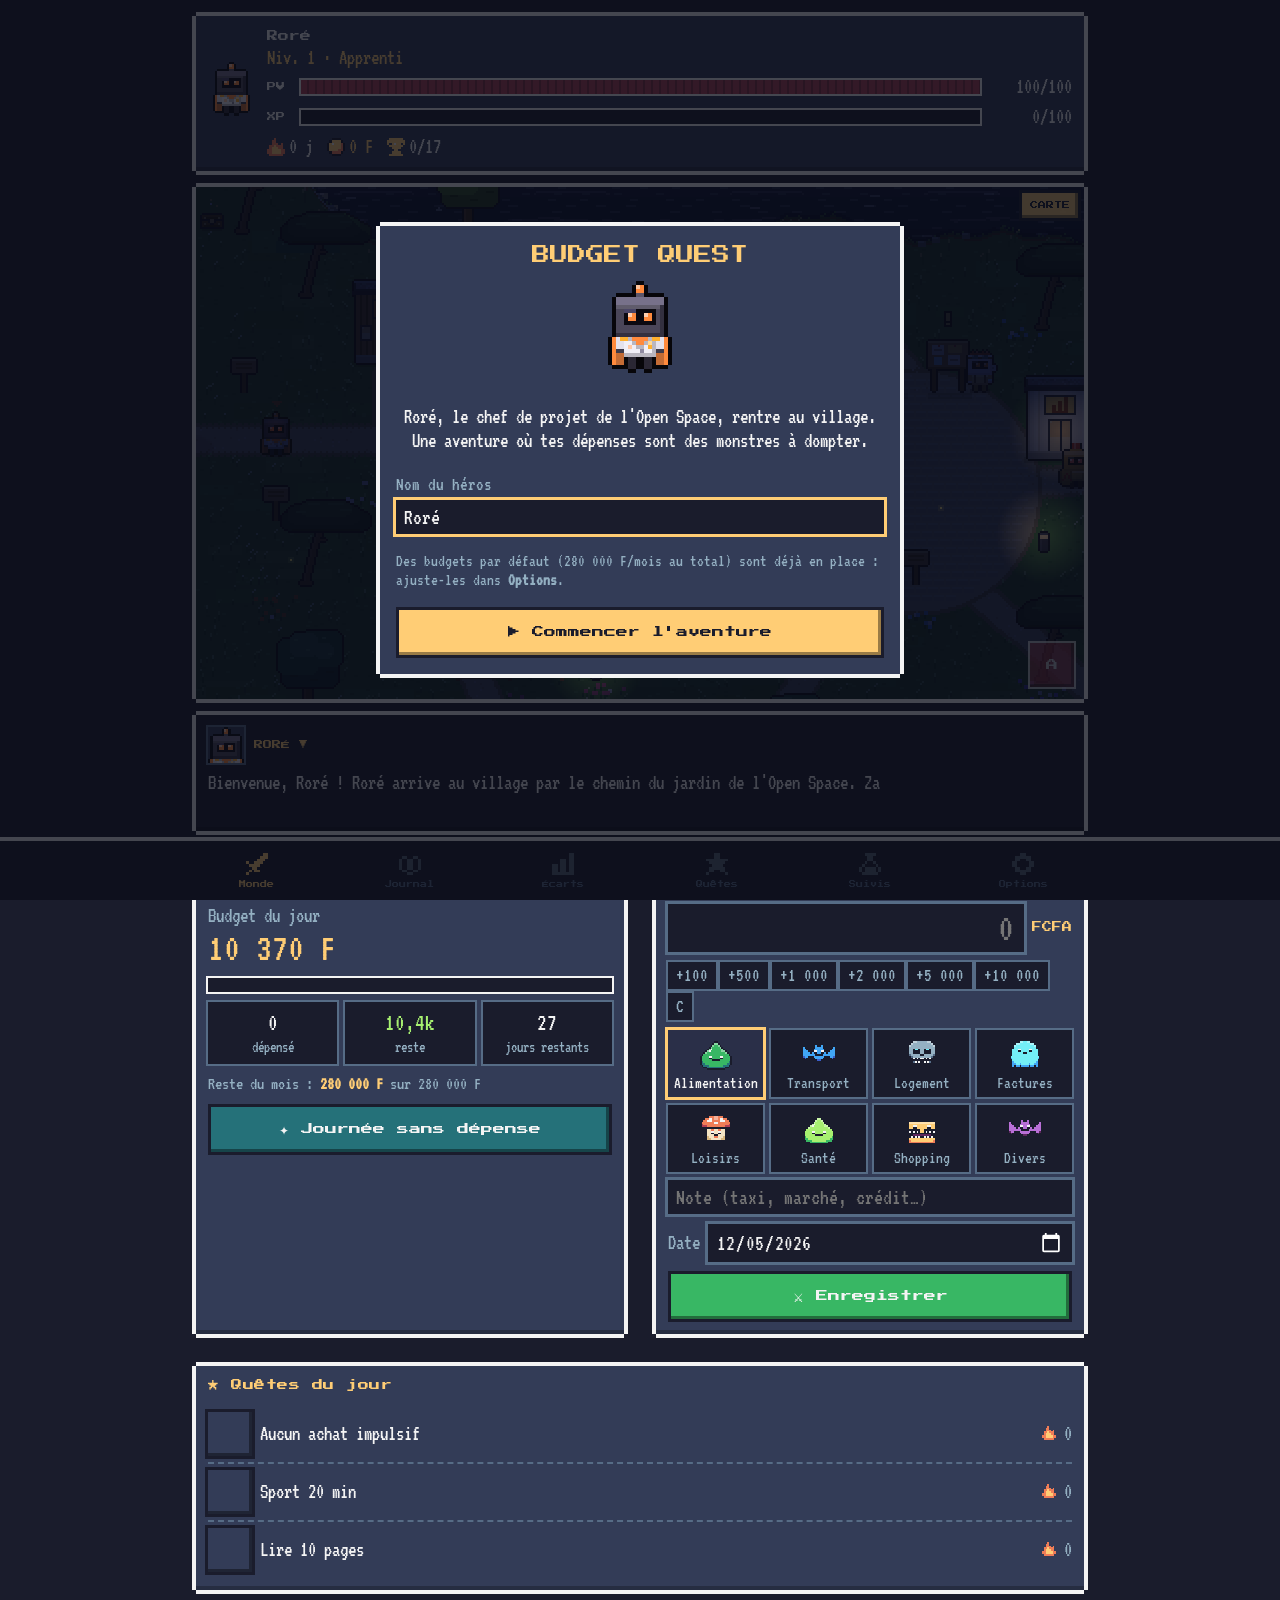
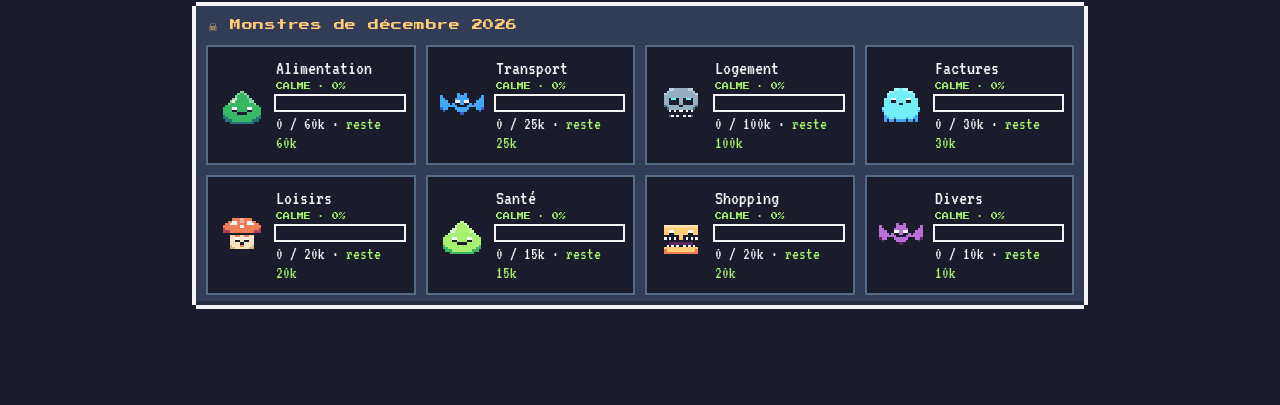
==== commit 9f6ab06c: "Budget Quest : le village devient une carte autonome, plus grande Le monde est le village seul (64x3" ====
--- a/BudgetQuest/index.html
+++ b/BudgetQuest/index.html
@@ -383,12 +383,12 @@
 };
 // Les postes du village : chaque membre de l'équipe tient un lieu (Nyx se balade).
 const TEAM_POSTS = [
-  {id:'npc_market', who:'styliste_extravagant', role:'market', x:29, y:10},
-  {id:'npc_bank', who:'hares', role:'bank', x:34, y:10},
-  {id:'npc_arch', who:'analyste_strategique', role:'archives', x:38, y:11},
-  {id:'npc_lab', who:'robot_ingenieur', role:'lab', x:29, y:13},
-  {id:'npc_board', who:'explorateur_futuriste', role:'board', x:35, y:12},
-  {id:'sage', who:'mage_du_code', role:'sage', x:12, y:9},
+  {id:'npc_market', who:'styliste_extravagant', role:'market', x:20, y:12},
+  {id:'npc_bank', who:'hares', role:'bank', x:27, y:14},
+  {id:'npc_arch', who:'analyste_strategique', role:'archives', x:17, y:14},
+  {id:'npc_lab', who:'robot_ingenieur', role:'lab', x:33, y:19},
+  {id:'npc_board', who:'explorateur_futuriste', role:'board', x:24, y:11},
+  {id:'sage', who:'mage_du_code', role:'sage', x:21, y:9},
 ];
 const ROLE_TITLE = {market:'tient le marché', bank:'garde la Banque des Écarts', archives:'tient les Archives', lab:"s'occupe du Labo", board:'crie les quêtes du jour', sage:'donne des conseils'};
 // La famille : cousins, frères et sœurs, apprentis, et d'autres robots de la même espèce, qui vivent dans le monde.
@@ -417,7 +417,7 @@
   {id:'mosaique',name:'Mosaïque',kin:'robot du village',         zone:'forest', idle:'pose', outfit:{body:ROLE_COLORS.design, colors:{accent:ROLE_COLORS.design}, parts:['beret']},
    lines:['Ces pins mériteraient un peu de rose.', 'Je peins le village. Le château sera magnifique.']},
 ];
-const ZONES = {village:[25, 8, 46, 15], east:[47, 8, 68, 15], forest:[3, 8, 16, 15], lake:[5, 9, 22, 15], mountain:[50, 9, 68, 15], south:[25, 12, 46, 15]};
+const ZONES = {village:[8, 10, 42, 29], east:[44, 10, 63, 29], forest:[2, 9, 30, 20], lake:[10, 8, 40, 16], mountain:[44, 15, 63, 29], south:[4, 18, 42, 29]};
 
 /* ---- Roré, le héros : son apparence (créateur) et ses tenues (coffres) ---- */
 const LOOK_EYES = {orange:'#ff8a3d', cyan:'#35e0ff', vert:'#41f509', rouge:'#ff6b5e', violet:'#c58bff', jaune:'#ffd84d'};
@@ -939,16 +939,15 @@
 };
 
 /* ================================================================
-   LE MONDE — le jardin de l'Open Space et le village, à sa droite
+   LE MONDE — deux cartes au bord de la mer, dans le style du jardin de l'Open Space
    Portage de src/engine/outside.ts et outsideDraw.ts (RoreAndreas/Openspace43) :
    le sol vu de dessus en 3/4, le fond (ciel, mer jusqu'à l'horizon) en perspective.
-   De gauche à droite : le jardin (le pavillon 43, l'Open Space), le village, la prairie des monstres.
+   Le village est la suite, vers la droite, du jardin et du pavillon 43 de l'Open Space ; il fonctionne seul.
+   Une carte de 64 × 30 cases qui défile dans les deux sens : le village, puis la prairie des monstres.
    ================================================================ */
-const TS = 16, MH = 16, MW = 69, WW = MW * TS, WH = MH * TS;
-const GOFF = 48;                     // le jardin d'origine commence ici (ses coordonnées + GOFF)
+const TS = 16, VIEW_H = 256;
+const GOFF = 48;                     // dans le jardin, ses coordonnées d'origine + GOFF
 const HORIZON = 46, GRASS_ROW = 5;
-const HOUSE = {x0: 232 + GOFF, x1: 324 + GOFF, y1: 6 * TS};      // le pavillon 43
-const OUT_DOOR = {col: 16 + 3, row: 5, x: 16 * TS + GOFF, w: 2 * TS};
 const DIRS = {up:[0,-1], down:[0,1], left:[-1,0], right:[1,0]};
 const GP = {ink:'#15121d', shadow:'rgba(8,6,16,0.38)', wood:'#c08a57', woodHi:'#d9a46c', woodLight:'#e7bb84', woodFront:'#9b6a3e', woodDark:'#77502e', woodLeg:'#563821',
   orange:'#ff8a3d', orangeHi:'#ffb27a', orangeLight:'#ffd2a8', orangeDark:'#d9622a', orangeDeep:'#9e4019',
@@ -962,47 +961,10 @@
 const mkC = (w, h) => { const c = document.createElement('canvas'); c.width = w; c.height = h; const g = c.getContext('2d'); g.imageSmoothingEnabled = false; return [c, g]; };
 const smooth = k => { k = Math.max(0, Math.min(1, k)); return k * k * (3 - 2 * k); };
 const bumpF = u => (Math.abs(u) >= 1 ? 0 : Math.pow(1 - u * u, 1.5));
-
-/* ---- La côte : le bord de la falaise, pour chaque x (en pixels du monde) ---- */
-function coastY(x) {
-  const l = x - GOFF;
-  const base = 118 - 6 * Math.sin(l * 0.02) - 15 * bumpF((l - 112) / 36) + 1.6 * Math.sin(l * 0.23) + 1.2 * Math.sin(l * 0.071 + 1)
-    - 12 * bumpF((l - 600) / 40) - 14 * bumpF((l - 860) / 44);
-  // derrière le pavillon, le terrain remonte jusqu'à l'horizon ; il redescend après, pour que le village voie la mer
-  const k = smooth((l - 188) / 52) * (1 - smooth((l - 340) / 56));
-  return base + (HORIZON - 2 - base) * k;
-}
-const EDGE = []; for (let x = 0; x < WW; x++) EDGE.push(Math.round(coastY(x)));
-const edgeAt = x => EDGE[Math.max(0, Math.min(WW - 1, Math.round(x)))];
-const SEA_BOTTOM = Math.max(...EDGE);
-const seaDepth = y => Math.max(0, Math.min(1, (y - HORIZON) / (SEA_BOTTOM - HORIZON)));
-const inHouse = (x, y) => x >= HOUSE.x0 - 4 && x <= HOUSE.x1 + 4 && y < HOUSE.y1 + 8;
-function groundOK(tx, ty) {
-  if (tx < 0 || ty < GRASS_ROW || tx >= MW || ty >= MH) return false;
-  let e = -Infinity; for (let k = 0; k <= TS; k += 4) e = Math.max(e, coastY(tx * TS + k));
-  const house = (tx + 1) * TS > HOUSE.x0 && tx * TS < HOUSE.x1 && ty * TS < HOUSE.y1;
-  return ty * TS >= e + 4 && !house;
-}
-
-/* ---- Le chemin de gravier : celui du jardin, puis il file vers le village et la prairie ---- */
-const PATHS = [
-  [[320, 97], [320, 124], [288, 146], [234, 158], [188, 154], [168, 146]],
-  [[234, 158], [198, 176], [152, 190], [118, 206]],
-  [[152, 190], [112, 168], [90, 146], [88, 128]],
-  [[320, 124], [372, 140], [430, 156], [500, 166], [560, 170], [612, 176], [660, 186], [720, 194], [790, 198], [860, 192], [940, 184], [1020, 180], [1100, 178]],
-  [[500, 166], [520, 204], [560, 222], [620, 214], [612, 176]],
-].map(l => l.map(([x, y]) => ({x, y})));
-function toPath(x, y) {
-  let best = Infinity;
-  for (const line of PATHS) for (let i = 0; i < line.length - 1; i++) {
-    const a = line[i], b = line[i + 1], dx = b.x - a.x, dy = b.y - a.y;
-    const k = Math.max(0, Math.min(1, ((x - a.x) * dx + (y - a.y) * dy) / (dx * dx + dy * dy)));
-    best = Math.min(best, Math.hypot(a.x + dx * k - x, a.y + dy * k - y));
-  }
-  return best;
-}
-
-/* ---- Le contenu : le jardin d'origine, le village, la prairie ---- */
+const wobble = x => -6 * Math.sin(x * 0.02) + 1.6 * Math.sin(x * 0.23) + 1.2 * Math.sin(x * 0.071 + 1);
+const path = l => l.map(([x, y]) => ({x, y}));
+
+/* ---- Les cartes ---- */
 const VILLAGE = [
   {name:'Puits', cost:5000, kind:'well', desc:"De l'eau fraîche pour tout le village."},
   {name:'Potager', cost:15000, kind:'garden', desc:'Des légumes maison : moins de courses au marché !'},
@@ -1014,47 +976,86 @@
   {name:'Tour de guet', cost:500000, kind:'tower', desc:"D'ici, on voit venir les monstres de loin."},
   {name:'Château', cost:1000000, kind:'castle', desc:"Un million d'économies. Tu es une légende."},
 ];
-const PLOTS = [[24, 10], [31, 14], [37, 14], [41, 8], [43, 8]].concat([[25, 14], [40, 13], [44, 14], [45, 10]]);
-const LAIRS = [[49, 9], [53, 12], [57, 9], [61, 12], [65, 9], [51, 15], [59, 15], [66, 14], [48, 13], [63, 15], [55, 8], [60, 8]];
+const MAPS = {
+  village: {
+    id:'village', name:'Le village', mw:64, mh:30,
+    // à gauche, le terrain remonte encore jusqu'à l'horizon : c'est la suite du pavillon 43 du jardin de l'Open Space
+    coast: x => { const base = 118 + wobble(x) - 16 * bumpF((x - 300) / 48) - 14 * bumpF((x - 760) / 44) + 6 * bumpF((x - 560) / 70); return base + (HORIZON - 2 - base) * (1 - smooth((x - 10) / 80)); },
+    house: null, sun: 540, lighthouse: 930,
+    islands: [[160, 200, 4], [420, 440, 2], [640, 700, 5], [980, 1010, 3]],
+    paths: [
+      [[0, 214], [140, 214], [260, 222], [306, 236]], [[414, 236], [520, 228], [640, 222], [760, 226], [880, 232], [1024, 232]],
+      [[360, 186], [330, 150], [300, 136]], [[330, 290], [300, 340], [260, 400], [216, 462]], [[392, 292], [460, 350], [540, 400], [620, 444]],
+      [[140, 214], [126, 300], [160, 380], [216, 462]], [[620, 444], [700, 380], [716, 300], [640, 222]], [[216, 462], [420, 470], [620, 444]],
+      [[96, 214], [96, 182]],
+    ].map(path),
+    plaza: {x: 360, y: 240, r: 60},
+    ropes: [[262, 278, 294], [328, 344], [732, 748, 764, 780]], bushes: [[0, 470, 40], [120, 476, 30], [300, 478, 50], [520, 476, 40], [760, 478, 60], [940, 476, 40], [600, 300, 18], [860, 360, 24], [40, 120, 30]],
+    bollards: [[8, 12], [14, 12], [30, 13], [36, 13], [42, 13], [19, 16], [26, 16], [12, 20], [34, 22]],
+    objects: () => {
+      const o = [];
+      o.push({id:'home', type:'building', kind:'home', x:5, y:9, w:2, h:2, name:'La maison de Roré'});
+      o.push({id:'market', type:'building', kind:'market', x:19, y:11, w:3, h:1, name:'Marché'});
+      o.push({id:'bank', type:'building', kind:'bank', x:26, y:12, w:2, h:2, name:'Banque des Écarts'});
+      o.push({id:'archives', type:'building', kind:'archives', x:15, y:13, w:2, h:2, name:'Archives'});
+      o.push({id:'board', type:'building', kind:'board', x:23, y:11, w:1, h:1, name:'Tableau des quêtes'});
+      o.push({id:'lab', type:'building', kind:'lab', x:31, y:18, w:2, h:2, name:'Labo de Boulon'});
+      o.push({id:'fire', type:'fire', kind:'bench', x:17, y:8, w:3, h:1, name:'Le belvédère, face au large'});
+      o.push({id:'sg_garden', type:'sign', kind:'sign', x:1, y:11, w:1, h:1, name:'Panneau', text:"← Le jardin et le pavillon 43 : l'Open Space. Le village en est la suite, vers la droite : c'est par ce chemin que Roré est arrivé."});
+      o.push({id:'sg_secret', type:'sign', kind:'sign', x:2, y:15, w:1, h:1, name:'Panneau', text:"Là-haut, où le terrain remonte vers le pavillon de l'Open Space, le vent cache quelque chose…"});
+      o.push({id:'sg_prairie', type:'sign', kind:'sign', x:44, y:13, w:1, h:1, name:'Panneau', text:"→ La prairie des monstres. Chaque catégorie de ton budget y a son repaire : plus tu dépenses, plus son monstre s'énerve."});
+      o.push({id:'sg_village', type:'sign', kind:'sign', x:22, y:17, w:1, h:1, name:'Panneau', text:'Le village grandit avec ton trésor : chaque mois terminé sous le budget finance une nouvelle construction, dans le quartier sud.'});
+      return o;
+    },
+    plots: [[8, 19], [12, 22], [22, 22], [6, 25], [16, 26], [28, 26], [36, 23], [40, 19], [40, 26]],
+    lairs: [[48, 11], [52, 14], [56, 11], [60, 14], [50, 18], [58, 18], [46, 22], [54, 22], [62, 20], [48, 26], [56, 26], [62, 26]],
+    trees: [['pine', 3, 8], ['tree', 10, 9], ['pine', 26, 9], ['tree', 34, 10], ['tree', 40, 9], ['pine', 3, 17], ['tree', 9, 16], ['tree', 20, 19], ['pine', 26, 20],
+      ['tree', 37, 16], ['pine', 43, 17], ['tree', 3, 21], ['tree', 18, 23], ['pine', 32, 24], ['tree', 44, 25], ['pine', 2, 28], ['tree', 12, 28], ['pine', 24, 28], ['tree', 34, 28],
+      ['pine', 47, 9], ['tree', 51, 10], ['pine', 59, 10], ['tree', 63, 11], ['tree', 49, 16], ['pine', 55, 16], ['tree', 61, 17], ['pine', 52, 20], ['tree', 59, 23], ['pine', 50, 28], ['tree', 60, 29],
+      ['pine', 1, 6], ['tree', 8, 6]],
+  },
+};
 const CHESTS = [
-  {id:'start',  x:16, y:7,  name:'Coffre du débutant',           xp:50},
-  {id:'s3',     x:46, y:12, name:'Coffre du Régulier',           xp:75,  skin:'foret',   cond:{k:'best', n:3, txt:'série de 3 jours'}},
-  {id:'zero',   x:12, y:15, name:'Coffre du Moine',              xp:100, skin:'ocean',   cond:{k:'zeroDays', n:3, txt:'3 journées sans dépense'}},
-  {id:'s7',     x:68, y:10, name:"Coffre de l'Assidu",           xp:150, skin:'or',      cond:{k:'best', n:7, txt:'série de 7 jours'}},
-  {id:'secret', x:0,  y:10, name:'Coffre secret du bout du monde', xp:150, skin:'ombre'},
-  {id:'island', x:3,  y:9,  name:'Coffre du pêcheur',            xp:200, cond:{k:'victories', n:10, txt:'10 jours sous le budget du jour'}},
-  {id:'cave',   x:24, y:7,  name:'Coffre sous le grand arbre',  xp:300, skin:'royal',   cond:{k:'best', n:30, txt:'série de 30 jours'}},
-  {id:'troph',  x:39, y:15, name:'Coffre des Trophées',          xp:250, cond:{k:'trophies', n:7, txt:'7 trophées'}},
-  {id:'legend', x:68, y:15, name:'Coffre de la Légende',         xp:500, skin:'legende', cond:{k:'level', n:10, txt:'niveau 10'}},
+  {id:'start',  x:7,  y:10, name:'Coffre du débutant',            xp:50},
+  {id:'zero',   x:15, y:9,  name:'Coffre du Moine',               xp:100, skin:'ocean',   cond:{k:'zeroDays', n:3, txt:'3 journées sans dépense'}},
+  {id:'secret', x:0,  y:6,  name:"Coffre secret de l'Open Space", xp:150, skin:'ombre'},
+  {id:'island', x:36, y:9,  name:'Coffre du pêcheur',             xp:200, cond:{k:'victories', n:10, txt:'10 jours sous le budget du jour'}},
+  {id:'cave',   x:10, y:10, name:'Coffre sous le grand arbre',    xp:300, skin:'royal',   cond:{k:'best', n:30, txt:'série de 30 jours'}},
+  {id:'s3',     x:42, y:11, name:'Coffre du Régulier',            xp:75,  skin:'foret',   cond:{k:'best', n:3, txt:'série de 3 jours'}},
+  {id:'s7',     x:63, y:13, name:"Coffre de l'Assidu",            xp:150, skin:'or',      cond:{k:'best', n:7, txt:'série de 7 jours'}},
+  {id:'troph',  x:4,  y:28, name:'Coffre des Trophées',           xp:250, cond:{k:'trophies', n:7, txt:'7 trophées'}},
+  {id:'legend', x:63, y:28, name:'Coffre de la Légende',          xp:500, skin:'legende', cond:{k:'level', n:10, txt:'niveau 10'}},
 ];
-const SIGNS = [
-  {id:'sg_open',    x:24, y:9,  text:"← Le jardin et le pavillon 43 : l'Open Space. → Le village, puis la prairie des monstres, au bord de la falaise."},
-  {id:'sg_prairie', x:47, y:11, text:"La prairie des monstres. Chaque catégorie de ton budget y a son repaire : plus tu dépenses, plus son monstre s'énerve."},
-  {id:'sg_secret',  x:2,  y:12, text:"Le vent du large souffle fort, tout au bout du jardin, derrière le chemin de la barque… On dit qu'il y cache quelque chose."},
-  {id:'sg_village', x:33, y:15, text:"Le village grandit avec ton trésor : chaque mois terminé sous le budget finance une nouvelle construction."},
-];
-const GARDEN_DECOR = [ // le jardin de l'Open Space, à l'identique (cases du jardin + 3)
-  {id:'pine-1', kind:'pine', x:24, y:2}, {id:'tree-1', kind:'tree', x:24, y:6}, {id:'tree-2', kind:'tree', x:16, y:5},
-  {id:'pine-2', kind:'pine', x:4, y:12}, {id:'tree-3', kind:'tree', x:22, y:11}, {id:'pine-3', kind:'pine', x:15, y:13},
-  {id:'tree-4', kind:'tree', x:9, y:15}, {id:'tree-5', kind:'tree', x:23, y:15},
-  {id:'log', kind:'log', x:6, y:13, w:2, text:"Un vieux tronc, à l'ombre des pins : on s'y assoit."},
-  {id:'fishing', kind:'fishing', x:4, y:8, text:"Le chemin de la barque : il descend jusqu'au ponton. La barque 43 t'attend en bas, comme à l'Open Space."},
-  {id:'windsock', kind:'windsock', x:14, y:8, text:"La manche à air : elle dit d'où vient le vent du large."},
-];
-const MORE_TREES = [['tree', 26, 8], ['pine', 46, 6], ['tree', 39, 11], ['tree', 32, 11], ['pine', 30, 6], ['tree', 36, 6], ['pine', 48, 10], ['tree', 52, 14], ['tree', 56, 11],
-  ['pine', 62, 10], ['tree', 67, 12], ['pine', 54, 15], ['tree', 64, 13], ['pine', 58, 13], ['tree', 50, 11], ['pine', 1, 14], ['tree', 20, 13]];
-const BOLLARDS = [[18, 6], [21, 6], [17, 10], [10, 10], [27, 10], [33, 11], [38, 12], [44, 12]];
-const TIPS = [
-  "Note aussi les petites dépenses : ce sont elles qui font déborder les monstres.",
-  "Quand un monstre dépasse 80 %, ralentis sur sa catégorie jusqu'à la fin du mois.",
-  "Avant un achat plaisir, attends 24 heures. Souvent, l'envie passe.",
-  "Règle 50/30/20 : besoins, envies, épargne. Les monstres adorent les envies.",
-  "Une journée sans dépense, c'est un moment sur le banc face au large, et 35 XP.",
-  "Regarde les Écarts au milieu du mois : il est encore temps de corriger.",
-  "Les coffres s'ouvrent avec les séries. Pointe ta journée, même sans dépense !",
-  "Ton trésor construit le village. Un mois sous le budget, c'est un pas vers le château.",
-  "Explore tout : chaque lieu découvert rapporte 10 XP.",
-];
+const TOTAL_TILES = Object.values(MAPS).reduce((a, m) => a + m.mw * m.mh, 0);
+
+/* ---- La carte en cours : ses dimensions et sa côte (changent quand on passe d'une carte à l'autre) ---- */
+let CUR = MAPS.village, MW = CUR.mw, MH = CUR.mh, WW = MW * TS, WH = MH * TS, EDGE = [], SEA_BOTTOM = 120, PATHS = CUR.paths, HOUSE = CUR.house, SUN_X = CUR.sun, LIGHTHOUSE_X = CUR.lighthouse;
+function useMap(id) {
+  CUR = MAPS[id]; MW = CUR.mw; MH = CUR.mh; WW = MW * TS; WH = MH * TS; PATHS = CUR.paths; HOUSE = CUR.house; SUN_X = CUR.sun; LIGHTHOUSE_X = CUR.lighthouse;
+  if (!CUR._edge) { CUR._edge = []; for (let x = 0; x < WW; x++) CUR._edge.push(Math.round(CUR.coast(x))); CUR._seaBottom = Math.max(...CUR._edge); }
+  EDGE = CUR._edge; SEA_BOTTOM = CUR._seaBottom;
+}
+useMap('village');
+const coastY = x => CUR.coast(x);
+const edgeAt = x => EDGE[Math.max(0, Math.min(WW - 1, Math.round(x)))];
+const seaDepth = y => Math.max(0, Math.min(1, (y - HORIZON) / (SEA_BOTTOM - HORIZON)));
+const inHouse = (x, y) => !!HOUSE && x >= HOUSE.x0 - 4 && x <= HOUSE.x1 + 4 && y < HOUSE.y1 + 8;
+function groundOK(tx, ty) {
+  if (tx < 0 || ty < GRASS_ROW || tx >= MW || ty >= MH) return false;
+  let e = -Infinity; for (let k = 0; k <= TS; k += 4) e = Math.max(e, coastY(tx * TS + k));
+  const house = HOUSE && (tx + 1) * TS > HOUSE.x0 && tx * TS < HOUSE.x1 && ty * TS < HOUSE.y1;
+  return ty * TS >= e + 4 && !house;
+}
+function toPath(x, y) {
+  let best = Infinity;
+  for (const line of PATHS) for (let i = 0; i < line.length - 1; i++) {
+    const a = line[i], b = line[i + 1], dx = b.x - a.x, dy = b.y - a.y;
+    const k = Math.max(0, Math.min(1, ((x - a.x) * dx + (y - a.y) * dy) / (dx * dx + dy * dy)));
+    best = Math.min(best, Math.hypot(a.x + dx * k - x, a.y + dy * k - y));
+  }
+  return best;
+}
+
 const SPR_CHEST = norm(['...kkkkkkkkkk...','..kbbbbbbbbbbk..','..kbyBBBBBBybk..','..kkkkkyykkkkk..','..kbbbkyykbbbk..','..kbybbkkbbybk..','..kbBBBBBBBBbk..','..kkkkkkkkkkkk..'], 16, 16, 3);
 const SPR_CHEST_OPEN = norm(['..kkkkkkkkkkkk..','..kBBBBBBBBBBk..','..kbbbbbbbbbbk..','..kkkkkkkkkkkk..','..kyywyyyyywyk..','..kbbbkyykbbbk..','..kbybbkkbbybk..','..kbBBBBBBBBbk..','..kkkkkkkkkkkk..'], 16, 16, 3);
 const _sprCanvas = new Map();
@@ -1149,13 +1150,15 @@
   const [c, g] = mkC(36, 48), r = seeded(kind.length * 7);
   rr(g, 1, 6, 34, 6, '#3a3a48'); rr(g, 2, 7, 32, 3, '#8a8a92'); for (let i = 0; i < 40; i++) rp(g, 2 + Math.floor(r() * 32), 7 + Math.floor(r() * 3), ['#9c9ca4', '#76767e', '#a8a8b0'][Math.floor(r() * 3)]);
   hl(g, 1, 6, 34, '#a9b2bf'); rr(g, 0, 11, 36, 2, '#2e2e3c');
-  if (kind === 'bank') { rr(g, 2, 13, 32, 30, '#efe9de'); vl(g, 2, 13, 30, '#d9d0c0'); vl(g, 33, 13, 30, '#d9d0c0'); for (const x of [5, 29]) { rr(g, x, 13, 3, 30, '#f7f3ea'); vl(g, x + 2, 13, 30, '#d9d0c0'); } }
+  if (kind === 'home') for (let x = 2; x < 34; x += 3) { rr(g, x, 13, 2, 30, x % 6 ? '#b07c4c' : '#9a6a3e'); vl(g, x + 2, 13, 30, '#6b4528'); }
+  else if (kind === 'bank') { rr(g, 2, 13, 32, 30, '#efe9de'); vl(g, 2, 13, 30, '#d9d0c0'); vl(g, 33, 13, 30, '#d9d0c0'); for (const x of [5, 29]) { rr(g, x, 13, 3, 30, '#f7f3ea'); vl(g, x + 2, 13, 30, '#d9d0c0'); } }
   else if (kind === 'archives') for (let x = 2; x < 34; x += 3) { rr(g, x, 13, 2, 30, x % 6 ? '#b07c4c' : '#9a6a3e'); vl(g, x + 2, 13, 30, '#6b4528'); }
   else { rr(g, 2, 13, 32, 30, '#3a3a48'); for (let y = 15; y < 43; y += 5) hl(g, 2, y, 32, '#4a4a5c'); }
   // la porte vitrée, l'enseigne
   rr(g, 12, 27, 12, 16, '#2e2e3c'); glass(g, 13, 28, 10, 15, tod); vl(g, 18, 28, 15, '#2e2e3c');
-  rr(g, 10, 15, 16, 10, '#2e2e3c'); rr(g, 11, 16, 14, 8, kind === 'bank' ? '#ffd166' : kind === 'archives' ? '#f6f2e9' : '#0d2630');
-  iconOn(g, kind === 'bank' ? 'ecarts' : kind === 'archives' ? 'journal' : 'suivis', 14, 16, kind === 'bank' ? '#9e4019' : kind === 'archives' ? '#223455' : '#35e0ff');
+  rr(g, 10, 15, 16, 10, '#2e2e3c'); rr(g, 11, 16, 14, 8, kind === 'bank' ? '#ffd166' : kind === 'archives' ? '#f6f2e9' : kind === 'home' ? GP.orange : '#0d2630');
+  iconOn(g, kind === 'bank' ? 'ecarts' : kind === 'archives' ? 'journal' : kind === 'home' ? 'quetes' : 'suivis', 14, 16, kind === 'bank' ? '#9e4019' : kind === 'archives' ? '#223455' : kind === 'home' ? '#ffffff' : '#35e0ff');
+  if (kind === 'home') { rr(g, 4, 28, 6, 8, '#2e2e3c'); glass(g, 5, 29, 4, 6, tod); rr(g, 26, 28, 6, 8, '#2e2e3c'); glass(g, 27, 29, 4, 6, tod); rr(g, 12, 43, 12, 2, GP.orangeDeep); }
   if (kind === 'archives') { rr(g, 4, 28, 6, 10, '#2e2e3c'); for (let i = 0; i < 3; i++) hl(g, 5, 30 + i * 3, 4, ['#e5484d', '#ffd166', '#4FB3FF'][i]); }
   if (kind === 'lab') { rr(g, 27, 1, 2, 6, '#cfd2e0'); rr(g, 24, 0, 8, 3, '#cfd2e0'); rp(g, 28, -1, '#35e0ff'); for (const x of [5, 30]) rr(g, x, 30, 2, 2, '#35e0ff'); }
   rr(g, 2, 43, 32, 4, '#a7a29a'); hl(g, 2, 43, 32, '#c2bdb4');
@@ -1194,13 +1197,13 @@
   return rOutline(c, GP.ink);
 }
 
-/* ---- Le fond, selon l'heure : le ciel, la mer, la prairie, le chemin, le pavillon ---- */
+
+/* ---- Le fond, selon l'heure : le ciel, la mer, la prairie, le chemin ---- */
 const SKY = {day:['#5fa8e6', '#7cbaec', '#9bcdf1', '#bcdff5', '#dcedf7'], evening:['#2e2a5e', '#56397a', '#9a4c7c', '#e0755f', '#ffb77a'], night:['#080b22', '#0c1230', '#111a3e', '#18234c', '#202d5a']};
 const SEA = {day:['#a6d2ea', '#2a78b2'], evening:['#f0a88a', '#3e3470'], night:['#28335e', '#0d1734']};
 const LAND = {day:['#86a6b6', '#9ab8c6'], evening:['#7a4f78', '#8e5e84'], night:['#161d3c', '#1d2648']};
 const GLINT = {day:'#ffffff', evening:'#ffd2a0', night:'#dfe6ff'};
 const AMBIENT = {day:'#ffffff', evening:'#b79db3', night:'#36447c'};
-const SUN_X = 150 + GOFF, LIGHTHOUSE_X = 28 + GOFF;
 function timeOfDay() { const h = new Date().getHours(); return h >= 8 && h < 18 ? 'day' : (h >= 18 && h < 21) || (h >= 6 && h < 8) ? 'evening' : 'night'; }
 function drawBackdrop(g, tod, r) {
   const sky = SKY[tod], bh = Math.ceil(HORIZON / sky.length);
@@ -1211,7 +1214,7 @@
   else if (tod === 'evening') { disc(g, SUN_X, HORIZON - 2, 12, '#ffcf8a'); disc(g, SUN_X, HORIZON - 2, 9, '#fff0c8'); }
   else { disc(g, SUN_X, 14, 5, '#eef2ff'); disc(g, SUN_X + 2, 13, 4, sky[0]); }
   const [far, near] = SEA[tod];
-  for (let y = HORIZON; y < WH; y++) rr(g, 0, y, WW, 1, mix(far, near, Math.pow(seaDepth(y), .7)));
+  for (let y = HORIZON; y < SEA_BOTTOM + 4; y++) rr(g, 0, y, WW, 1, mix(far, near, Math.pow(seaDepth(y), .7)));
   for (let y = HORIZON + 2; y < SEA_BOTTOM;) {
     const p = seaDepth(y), len = 1 + Math.round(p * 6), gap = 6 + Math.round(p * 16), col = mix(mix(far, near, Math.pow(p, .7)), '#ffffff', .12 + .08 * (1 - p));
     for (let x = Math.floor(r() * gap); x < WW; x += gap + Math.floor(r() * gap)) hl(g, x, y, len, col);
@@ -1224,50 +1227,31 @@
     if (top < HORIZON) { rr(g, x, top, 1, HORIZON - top + 1, rock); rp(g, x, top, rockHi); }
   }
   rr(g, LIGHTHOUSE_X - 1, HORIZON - 20, 3, 11, '#f1ede6'); rr(g, LIGHTHOUSE_X - 1, HORIZON - 16, 3, 2, '#d24a40'); rr(g, LIGHTHOUSE_X - 2, HORIZON - 22, 5, 2, '#2e2e3c'); rp(g, LIGHTHOUSE_X, HORIZON - 23, '#2e2e3c');
-  for (const [a, b, h] of [[92 + GOFF, 116 + GOFF, 3], [520, 560, 4], [700, 716, 2], [880, 930, 5], [1040, 1070, 3]]) for (let x = a; x < b; x++) { const top = Math.round(HORIZON - h * Math.sin(((x - a) / (b - a)) * Math.PI)); if (top < HORIZON) rr(g, x, top, 1, HORIZON - top, land); }
+  for (const [a, b, h] of CUR.islands) for (let x = a; x < b; x++) { const top = Math.round(HORIZON - h * Math.sin(((x - a) / (b - a)) * Math.PI)); if (top < HORIZON) rr(g, x, top, 1, HORIZON - top, land); }
 }
 function drawGroundLayer(tod, objs) {
   const [c, g] = mkC(WW, WH), r = seeded(43);
   drawBackdrop(g, tod, r);
   for (let x = 0; x < WW; x++) rr(g, x, edgeAt(x), 1, WH - edgeAt(x), '#5b9a47');
   const onGround = (x, y) => y > edgeAt(x) + 1;
-  for (let i = 0; i < 330; i++) {
+  const area = WW * WH / (432 * 256);
+  for (let i = 0; i < 130 * area; i++) {
     const x = Math.floor(r() * WW), y = 40 + Math.floor(r() * (WH - 40)), w = 10 + Math.floor(r() * 26), h = 5 + Math.floor(r() * 7), col = ['#63a34e', '#53913f', '#5f9f49', '#6aa850'][Math.floor(r() * 4)];
     for (let k = 0; k < w; k++) { const top = Math.max(y, edgeAt(x + k) + 2); if (top < y + h) rr(g, x + k, top, 1, y + h - top, col); }
   }
-  for (let i = 0; i < 4000; i++) { const x = Math.floor(r() * WW), y = 40 + Math.floor(r() * (WH - 40)); if (onGround(x, y) && onGround(x + 1, y)) hl(g, x, y, 2, r() < .5 ? '#4a8a3c' : '#70b25a'); }
+  for (let i = 0; i < 1600 * area; i++) { const x = Math.floor(r() * WW), y = 40 + Math.floor(r() * (WH - 40)); if (onGround(x, y) && onGround(x + 1, y)) hl(g, x, y, 2, r() < .5 ? '#4a8a3c' : '#70b25a'); }
   for (let x = 0; x < WW; x++) { const e = edgeAt(x); rp(g, x, e, '#3f6a34'); rp(g, x, e + 1, '#7a5a3a'); if (r() < .35) rp(g, x, e - 1, '#5b9a47'); if (r() < .12) rp(g, x, e - 2, '#70b25a'); }
-  for (let i = 0; i < 50; i++) { const x = Math.floor(r() * WW), e = edgeAt(x); if (x > HOUSE.x0 - 20 && x < HOUSE.x1 + 40) continue; rr(g, x, e - 1, 3 + Math.floor(r() * 3), 3, '#9a9488'); hl(g, x, e - 1, 3, '#c2bdb4'); }
+  for (let i = 0; i < 50; i++) { const x = Math.floor(r() * WW), e = edgeAt(x); if (e < HORIZON + 6) continue; rr(g, x, e - 1, 3 + Math.floor(r() * 3), 3, '#9a9488'); hl(g, x, e - 1, 3, '#c2bdb4'); }
   for (const [rad, col] of [[8, '#a8936a'], [6, '#d9c8a0']]) for (const line of PATHS) for (let i = 0; i < line.length - 1; i++) {
     const a = line[i], b = line[i + 1], n = Math.ceil(Math.hypot(b.x - a.x, b.y - a.y) / 1.5);
     for (let k = 0; k <= n; k++) disc(g, Math.round(a.x + ((b.x - a.x) * k) / n), Math.round(a.y + ((b.y - a.y) * k) / n), rad, col);
   }
-  for (let i = 0; i < 9000; i++) { const x = Math.floor(r() * WW), y = 90 + Math.floor(r() * 150); if (toPath(x, y) < 6) rp(g, x, y, r() < .5 ? '#c4b089' : '#efe2c2'); }
-  // la place du village : des dalles autour du marché
-  for (let y = 158; y < 186; y += 4) for (let x = 440; x < 640; x += 6) { const d = Math.hypot((x - 540) / 100, (y - 172) / 16); if (d < 1 && toPath(x, y) < 30) { rr(g, x + (y % 8 ? 3 : 0), y, 5, 3, '#cfc0a0'); hl(g, x + (y % 8 ? 3 : 0), y, 5, '#e6dac0'); } }
-  // le pavillon 43, à droite du jardin (outsideDraw.ts), tel qu'à l'Open Space
-  g.save(); g.translate(GOFF, 0);
-  rr(g, 232, 30, 92, 11, '#3a3a48'); rr(g, 234, 31, 88, 8, '#8a8a92');
-  for (let i = 0; i < 160; i++) rp(g, 234 + Math.floor(r() * 88), 31 + Math.floor(r() * 8), ['#9c9ca4', '#76767e', '#a8a8b0', '#6a6a72'][Math.floor(r() * 4)]);
-  hl(g, 232, 30, 92, '#a9b2bf'); rr(g, 230, 40, 96, 3, '#2e2e3c'); hl(g, 230, 40, 96, '#4a4a5c');
-  for (let x = 236; x < 252; x += 3) { rr(g, x, 43, 2, 47, x % 6 ? '#b07c4c' : '#9a6a3e'); vl(g, x + 2, 43, 47, '#6b4528'); }
-  rr(g, 240, 50, 8, 32, '#2e2e3c'); glass(g, 241, 51, 6, 30, tod);
-  rr(g, 252, 43, 40, 47, '#efe9de'); for (let i = 0; i < 40; i++) rp(g, 253 + Math.floor(r() * 38), 44 + Math.floor(r() * 45), '#e2dacb');
-  vl(g, 252, 43, 47, '#d9d0c0'); vl(g, 291, 43, 47, '#d9d0c0');
-  rr(g, 292, 43, 28, 47, '#2e2e3c'); glass(g, 294, 45, 24, 42, tod); vl(g, 306, 45, 42, '#2e2e3c'); rr(g, 294, 81, 24, 6, rgba('#4a3a30', .35)); rr(g, 310, 72, 5, 9, '#3f7a42'); rr(g, 311, 69, 3, 4, '#5a9a52');
-  rr(g, 234, 90, 88, 6, '#a7a29a'); hl(g, 234, 90, 88, '#c2bdb4'); rr(g, 232, 43, 4, 53, '#7a5236'); rr(g, 320, 43, 4, 53, '#232330');
-  sign43(g, 256 + 4, 47);
-  const dx = 256;
-  rr(g, dx - 6, 69, 44, 3, '#2e2e3c'); hl(g, dx - 6, 71, 44, '#ffe9c2'); rr(g, dx - 2, 72, 36, 24, '#2e2e3c');
-  rr(g, dx, 73, 15, 23, '#ffd9a0'); rr(g, dx + 17, 73, 15, 23, '#ffd9a0'); rr(g, dx, 85, 15, 11, '#e8bf80'); rr(g, dx + 17, 85, 15, 11, '#e8bf80'); hl(g, dx, 73, 32, '#fff0d4');
-  rr(g, dx + 11, 81, 2, 6, GP.orangeHi); rr(g, dx + 19, 81, 2, 6, GP.orangeHi); rr(g, dx + 2, 96, 28, 6, GP.orangeDeep); for (let i = 0; i < 3; i++) hl(g, dx + 4, 97 + i * 2, 24, i % 2 ? GP.orangeDark : GP.orange);
-  g.fillStyle = 'rgba(16,24,12,0.22)'; g.fillRect(234, 96, 20, 3); g.fillRect(292, 96, 30, 3);
-  bush(g, 236, 102, 14, r); bush(g, 296, 102, 22, r);
-  g.restore();
-  for (const [bx, by, bw] of [[0, 250, 26], [198, 254, 30], [348, 252, 44], [244, 120, 18], [470, 252, 30], [700, 250, 36], [930, 252, 30], [1060, 248, 30]]) bush(g, bx, by, bw, r);
-  // les terrains à bâtir et les repaires : à plat, sur l'herbe
+  if (CUR.plaza) { const P = CUR.plaza; disc(g, P.x, P.y, P.r + 2, '#a8936a'); disc(g, P.x, P.y, P.r, '#d9c8a0'); for (let y = P.y - P.r; y < P.y + P.r; y += 4) for (let x = P.x - P.r; x < P.x + P.r; x += 6) { const ox = (y >> 2) % 2 ? 3 : 0; if (Math.hypot(x + ox + 2 - P.x, y + 1 - P.y) < P.r - 3) { rr(g, x + ox, y, 5, 3, '#cfc0a0'); hl(g, x + ox, y, 5, '#e6dac0'); } } }
+  for (let i = 0; i < 3000 * area; i++) { const x = Math.floor(r() * WW), y = 90 + Math.floor(r() * (WH - 90)); if (toPath(x, y) < 6) rp(g, x, y, r() < .5 ? '#c4b089' : '#efe2c2'); }
+  for (const [bx, by, bw] of CUR.bushes) bush(g, bx, by, bw, r);
   for (const o of objs) {
     const X = o.x * TS, Y = o.y * TS;
+    if (o.type === 'building' || o.type === 'village') { g.fillStyle = 'rgba(16,24,12,0.22)'; g.fillRect(X - 2, Y + o.h * TS - 1, o.w * TS + 6, 3); }
     if (o.type === 'plot') {
       rr(g, X + 2, Y + 4, o.w * TS - 4, o.h * TS - 6, '#7a5a3a'); rr(g, X + 3, Y + 5, o.w * TS - 6, o.h * TS - 8, '#8f6a44');
       for (const [sx, sy] of [[2, 2], [o.w * TS - 4, 2], [2, o.h * TS - 6], [o.w * TS - 4, o.h * TS - 6]]) { rr(g, X + sx, Y + sy, 2, 5, GP.woodDark); rp(g, X + sx, Y + sy, '#ffffff'); }
@@ -1279,36 +1263,24 @@
   return c;
 }
 
-/* ---- Construction du monde ---- */
+/* ---- Construction de la carte ---- */
 const WORLD = {map: null, objs: [], at: null, layer: null, sig: '', seen: null, villagers: [], ground: {}, spr: null, blades: [], flowers: []};
 function buildObjects() {
-  const objs = [], add = o => objs.push(o);
-  add({id:'home', type:'building', kind:'home', x:17, y:2, w:7, h:4, name:"Le pavillon 43 · l'Open Space"});
-  add({id:'market', type:'building', kind:'market', x:28, y:9, w:3, h:1, name:'Marché'});
-  add({id:'bank', type:'building', kind:'bank', x:33, y:8, w:2, h:2, name:'Banque des Écarts'});
-  add({id:'archives', type:'building', kind:'archives', x:37, y:9, w:2, h:2, name:'Archives'});
-  add({id:'board', type:'building', kind:'board', x:34, y:12, w:1, h:1, name:'Tableau des quêtes'});
-  add({id:'lab', type:'building', kind:'lab', x:27, y:12, w:2, h:2, name:'Labo de Boulon'});
-  add({id:'fire', type:'fire', kind:'bench', x:9, y:7, w:3, h:1, name:'Le banc face au large'});
-  for (const p of TEAM_POSTS) { const m = TEAM[p.who]; add({...p, type:'npc', w:1, h:1, name: m.name, key: p.who, outfit: m.outfit, idle: m.idle, lines: m.lines}); }
-  for (const s of SIGNS) add({...s, type:'sign', kind:'sign', w:1, h:1, name:'Panneau'});
-  for (const d of GARDEN_DECOR) if (d.kind === 'log' || d.kind === 'fishing' || d.kind === 'windsock') add({...d, type:'sign', w: d.w || 1, h:1, name: {log:'Le vieux tronc', fishing:'Le chemin de la barque', windsock:'La manche à air'}[d.kind]});
+  const objs = CUR.objects();
+  for (const p of TEAM_POSTS) { const m = TEAM[p.who]; objs.push({...p, type:'npc', w:1, h:1, name: m.name, key: p.who, outfit: m.outfit, idle: m.idle, lines: m.lines}); }
   const built = S.world.built || 0;
-  PLOTS.forEach(([x, y], i) => add({id:'plot' + i, type: i < built ? 'village' : 'plot', x, y, w:2, h:2, idx:i, v:VILLAGE[i], name: i < built ? VILLAGE[i].name : 'Terrain à bâtir'}));
-  S.categories.slice(0, LAIRS.length).forEach((c, i) => add({id:'lair:' + c.id, type:'lair', catId:c.id, x:LAIRS[i][0], y:LAIRS[i][1], w:1, h:1, name:'Repaire'}));
-  for (const ch of CHESTS) add({...ch, chestId:ch.id, id:'chest:' + ch.id, type:'chest', w:1, h:1});
+  CUR.plots.forEach(([x, y], i) => objs.push({id:'plot' + i, type: i < built ? 'village' : 'plot', x, y, w:2, h:2, idx:i, v:VILLAGE[i], name: i < built ? VILLAGE[i].name : 'Terrain à bâtir'}));
+  S.categories.slice(0, CUR.lairs.length).forEach((c, i) => objs.push({id:'lair:' + c.id, type:'lair', catId:c.id, x:CUR.lairs[i][0], y:CUR.lairs[i][1], w:1, h:1, name:'Repaire'}));
+  for (const ch of CHESTS) objs.push({...ch, chestId:ch.id, id:'chest:' + ch.id, type:'chest', w:1, h:1});
   const taken = new Set(); for (const o of objs) for (let y = o.y; y < o.y + o.h; y++) for (let x = o.x; x < o.x + o.w; x++) taken.add(y * MW + x);
-  const trees = [...GARDEN_DECOR.filter(d => d.kind === 'tree' || d.kind === 'pine').map(d => [d.kind, d.x, d.y, d.id]), ...MORE_TREES.map(([k, x, y], i) => [k, x, y, 'more-' + i])];
-  for (const [kind, x, y, id] of trees) {
-    if (taken.has(y * MW + x)) continue;
-    const solid = groundOK(x, y); // un arbre hors de la prairie (derrière le pavillon) reste un décor qu'on ne touche pas
-    add({id, type:'tree', kind, x, y, w:1, h:1, solid, name: kind === 'pine' ? 'Un pin parasol' : 'Un arbre'});
+  CUR.trees.forEach(([kind, x, y], i) => {
+    if (taken.has(y * MW + x)) return;
+    objs.push({id:'tree-' + i, type:'tree', kind, x, y, w:1, h:1, solid: groundOK(x, y), name: kind === 'pine' ? 'Un pin parasol' : 'Un arbre'});
     taken.add(y * MW + x);
-  }
+  });
   return objs;
 }
 const worldSig = () => S.categories.map(c => c.id).join(',') + '|' + (S.world.built || 0);
-const UPRIGHT = new Set(['building', 'village', 'sign', 'fire']);
 function ensureWorld() {
   const sig = worldSig();
   if (sig === WORLD.sig && WORLD.map) return;
@@ -1323,20 +1295,21 @@
   if (!WORLD.spr) {
     WORLD.spr = {bench: benchBackSprite(), log: logSprite(), fishing: fishingSprite(), bollard: bollardSprite(), windsock: windsockPole(), board: boardSprite(), stall: stallSprite(), round: LEAVES_PAL.map(roundTree), pine: pineTree()};
     const r = seeded(11), blocked = (x, y) => WORLD.objs.some(o => o.type !== 'lair' && x >= o.x * TS - 2 && x < (o.x + o.w) * TS + 2 && y >= o.y * TS && y < (o.y + o.h) * TS + 2);
-    const ok = (x, y) => !inHouse(x, y) && y > edgeAt(x) + 3 && toPath(x, y) > 8 && !blocked(x, y);
+    const ok = (x, y) => y > edgeAt(x) + 3 && toPath(x, y) > 8 && !blocked(x, y) && (!CUR.plaza || Math.hypot(x - CUR.plaza.x, y - CUR.plaza.y) > CUR.plaza.r + 3);
+    const area = WW * WH / (432 * 256);
     WORLD.blades = []; WORLD.flowers = [];
-    for (let i = 0; i < 4200 && WORLD.blades.length < 2000; i++) { const x = 2 + Math.floor(r() * (WW - 4)), y = 44 + Math.floor(r() * (WH - 46)); if (!ok(x, y)) continue; const tall = y - edgeAt(x) < 14 || y > WH - 18; WORLD.blades.push({x, y, h: tall ? 5 + Math.floor(r() * 3) : 3 + Math.floor(r() * 3), c: Math.floor(r() * 3), tall}); }
+    for (let i = 0; i < 1400 * area && WORLD.blades.length < 740 * area; i++) { const x = 2 + Math.floor(r() * (WW - 4)), y = 44 + Math.floor(r() * (WH - 46)); if (!ok(x, y)) continue; const tall = y - edgeAt(x) < 14 || y > WH - 18; WORLD.blades.push({x, y, h: tall ? 5 + Math.floor(r() * 3) : 3 + Math.floor(r() * 3), c: Math.floor(r() * 3), tall}); }
     const cols = ['#ff6fa8', '#ffd166', '#ffffff', '#a98bff', '#ff8a3d', '#6fc3ff'];
-    for (let k = 0; k < 44; k++) { const cx = 14 + Math.floor(r() * (WW - 28)), cy = 130 + Math.floor(r() * 110); if (!ok(cx, cy)) continue; const col = cols[Math.floor(r() * cols.length)]; for (let i = 0; i < 10; i++) { const x = cx + Math.floor((r() - .5) * 22), y = cy + Math.floor((r() - .5) * 12); if (ok(x, y)) WORLD.flowers.push({x, y, col: r() < .2 ? '#ffffff' : col}); } }
-  }
+    for (let k = 0; k < 16 * area; k++) { const cx = 14 + Math.floor(r() * (WW - 28)), cy = 130 + Math.floor(r() * (WH - 140)); if (!ok(cx, cy)) continue; const col = cols[Math.floor(r() * cols.length)]; for (let i = 0; i < 10; i++) { const x = cx + Math.floor((r() - .5) * 22), y = cy + Math.floor((r() - .5) * 12); if (ok(x, y)) WORLD.flowers.push({x, y, col: r() < .2 ? '#ffffff' : col}); } }
+  }
+  if (S.world.mapv !== 4) { S.world.mapv = 4; S.world.x = 2; S.world.y = 13; S.world.seen = ''; HERO_S.placed = false; }
   if (!WORLD.seen) {
     WORLD.seen = new Uint8Array(MW * MH);
-    const s = S.world.mapv === 3 ? (S.world.seen || '') : '';
+    const s = S.world.seen || '';
     for (let i = 0; i < s.length && i < WORLD.seen.length; i++) WORLD.seen[i] = s.charCodeAt(i) === 49 ? 1 : 0;
   }
-  if (S.world.mapv !== 3) { S.world.mapv = 3; S.world.x = 19; S.world.y = 6; S.world.seen = ''; HERO_S.placed = false; }
   if (!WORLD.villagers.length) {
-    const spot = (zone, i) => { const [x0, y0, x1, y1] = ZONES[zone], cells = []; for (let y = y0; y <= y1; y++) for (let x = x0; x <= x1; x++) if (walkable(x, y)) cells.push([x, y]); return cells.length ? cells[Math.floor(hash(i * 7 + 3, i * 13 + 5) * cells.length)] : [19, 6]; };
+    const spot = (zone, i) => { const [x0, y0, x1, y1] = ZONES[zone], cells = []; for (let y = y0; y <= y1; y++) for (let x = x0; x <= x1; x++) if (walkable(x, y)) cells.push([x, y]); return cells.length ? cells[Math.floor(hash(i * 7 + 3, i * 13 + 5) * cells.length)] : [2, 13]; };
     const list = [{id:'nyx', name:'Nyx', kin:"membre de l'Open Space", key:'hacker_cyberpunk', outfit:TEAM.hacker_cyberpunk.outfit, idle:'bounce', zone:'village', lines:TEAM.hacker_cyberpunk.lines}, ...FAMILY.map(f => ({...f, key:'fam:' + f.id}))];
     WORLD.villagers = list.map((v, i) => { const [x, y] = spot(v.zone, i + 1); return {...v, type:'wander', w:1, h:1, x, y, fx:x * TS, fy:y * TS, tgt:null, i, wait:1 + (i % 3), flip:false, dir:'down', step:0}; });
   }
@@ -1344,8 +1317,7 @@
 }
 const inMap = (x, y) => x >= 0 && y >= 0 && x < MW && y < MH;
 const walkable = (x, y) => inMap(x, y) && WORLD.map[y * MW + x] === 1 && !WORLD.at.has(y * MW + x);
-
-function defaultWorld() { return {x:19, y:6, seen:'', found:[], chests:{}, skins:['classique'], skin:'classique', built:0, look:{...DEFAULT_LOOK}, mapv:3}; }
+function defaultWorld() { return {x:2, y:13, seen:'', found:[], chests:{}, skins:['classique'], skin:'classique', built:0, look:{...DEFAULT_LOOK}, mapv:4}; }
 function adjacentTo(o, x, y) {
   return ((x >= o.x && x < o.x + o.w) && (y === o.y - 1 || y === o.y + o.h)) || ((y >= o.y && y < o.y + o.h) && (x === o.x - 1 || x === o.x + o.w));
 }
@@ -1366,14 +1338,14 @@
 }
 
 /* ---- Héros ---- */
-const HERO_S = {x:19, y:6, fx:304, fy:96, path:[], tgt:null, dir:'down', flip:false, step:0, pending:null, placed:false};
+const HERO_S = {x:2, y:13, fx:32, fy:208, path:[], tgt:null, dir:'down', flip:false, step:0, pending:null, placed:false};
 function placeHero() {
   const h = HERO_S;
-  let x = h.placed ? h.x : (S.world.x ?? 19), y = h.placed ? h.y : (S.world.y ?? 6);
+  let x = h.placed ? h.x : (S.world.x ?? 2), y = h.placed ? h.y : (S.world.y ?? 13);
   if (!walkable(x, y)) {
     let best = null;
     for (let r = 1; r < 12 && !best; r++) for (let dy = -r; dy <= r && !best; dy++) for (let dx = -r; dx <= r; dx++) if (walkable(x + dx, y + dy)) { best = [x + dx, y + dy]; break; }
-    [x, y] = best || [19, 6];
+    [x, y] = best || [2, 13];
   }
   if (!h.placed || x !== h.x || y !== h.y) { h.x = x; h.y = y; h.fx = x * TS; h.fy = y * TS; h.tgt = null; h.path = []; }
   h.placed = true;
@@ -1448,7 +1420,7 @@
 }
 function hintText(o) {
   switch (o.type) {
-    case 'building': return {home:"Le pavillon 43 : l'Open Space. Change d'apparence, de tenue, ou règle tes budgets.", market:'Le marché du village : note ici tes dépenses.', bank:'La banque compare ton budget au réel : écarts, projections, plus grosses dépenses.', archives:'Les archives gardent le journal de toutes tes dépenses, jour par jour.', board:'Le tableau des quêtes : tes habitudes du jour et tes trophées.', lab:'Le labo de Boulon mesure tout : sommeil, eau, cafés… tes suivis personnalisés.'}[o.kind];
+    case 'building': return {home:"La maison de Roré : change d'apparence, de tenue, ou règle tes budgets.", market:'Le marché du village : note ici tes dépenses.', bank:'La banque compare ton budget au réel : écarts, projections, plus grosses dépenses.', archives:'Les archives gardent le journal de toutes tes dépenses, jour par jour.', board:'Le tableau des quêtes : tes habitudes du jour et tes trophées.', lab:'Le labo de Boulon mesure tout : sommeil, eau, cafés… tes suivis personnalisés.'}[o.kind];
     case 'lair': { const c = UI.game.ms.cats.find(x => x.cat.id === o.catId); return c ? `${RAGE_TXT[rageLv(c.ratio)]} · ${Math.round(c.ratio * 100)} % du budget « ${c.cat.name} ».` : ''; }
     case 'chest': return S.world.chests[o.chestId] ? 'Un coffre vide.' : condMet(o, UI.game) ? 'Il brille… il peut être ouvert !' : 'Un coffre verrouillé.';
     case 'fire': return S.checkins[today()] ? 'Journée sans dépense pointée. La mer est calme.' : 'Le banc du promontoire, face au large. Viens-y les jours sans dépense.';
@@ -1476,7 +1448,7 @@
       if (o.kind === 'archives') return openPanel('journal');
       if (o.kind === 'board') return openPanel('quetes');
       if (o.kind === 'lab') return openPanel('suivis');
-      return D(`Le pavillon 43, l'Open Space. ${heroName()} y range sa tenue : ${SKINS[S.world.skin].name}. Le village continue à droite.`, btn('♞ Apparence', 'panel', 'data-p="look"') + btn('Tenues', 'panel', 'data-p="skins"', 'grey') + btn('Budgets & options', 'panel', 'data-p="options"', 'cyan') + btn('Règles', 'rules', '', 'grey'));
+      return D(`La maison de ${heroName()}, au village. Tenue du jour : ${SKINS[S.world.skin].name}. Le jardin de l'Open Space est juste à gauche, au bout du chemin.`, btn('♞ Apparence', 'panel', 'data-p="look"') + btn('Tenues', 'panel', 'data-p="skins"', 'grey') + btn('Budgets & options', 'panel', 'data-p="options"', 'cyan') + btn('Règles', 'rules', '', 'grey'));
     case 'sign': return D(o.text);
     case 'wander': {
       SFX.click(); UI.talkAt = performance.now();
@@ -1579,12 +1551,13 @@
   const cv = $('#world'); if (!cv) return;
   const dpr = window.devicePixelRatio || 1, cssW = cv.clientWidth || 360, bw = Math.round(cssW * dpr);
   viewZ = Math.max(1, Math.floor(bw / 340));
-  const bh = WH * viewZ;
+  const bh = VIEW_H * viewZ;
   cv.style.height = (bh / dpr) + 'px';
   if (cv.width !== bw || cv.height !== bh) { cv.width = bw; cv.height = bh; }
   const vw = Math.ceil(bw / viewZ);
-  if (!VIEW || VIEW.w !== vw) { const [c, g] = mkC(vw, WH), [lc, lg] = mkC(vw, WH); VIEW = {c, g, lc, lg, w: vw}; }
-}
+  if (!VIEW || VIEW.w !== vw) { const [c, g] = mkC(vw, VIEW_H), [lc, lg] = mkC(vw, VIEW_H); VIEW = {c, g, lc, lg, w: vw}; }
+}
+const camY = () => Math.round(clamp(HERO_S.fy + 8 - VIEW_H / 2, 0, Math.max(0, WH - VIEW_H)));
 const camX = () => Math.round(clamp(HERO_S.fx + 8 - (VIEW ? VIEW.w : 360) / 2, 0, Math.max(0, WW - (VIEW ? VIEW.w : 360))));
 const _kiosk = {}, _vill = {};
 const kioskOf = (kind, tod) => _kiosk[kind + tod] || (_kiosk[kind + tod] = kioskSprite(kind, tod));
@@ -1605,20 +1578,21 @@
   const tod = timeOfDay();
   if (!WORLD.ground[tod]) WORLD.ground[tod] = drawGroundLayer(tod, WORLD.objs);
   const t = now / 1000, gust = (Math.sin(t * .55) + Math.sin(t * 1.37 + 1.3)) * .5, tick = Math.floor(now / 160);
-  const g = VIEW.g, vw = VIEW.w, cx0 = camX(), h = HERO_S, gm = UI.game;
-  UI.camX = cx0;
+  const g = VIEW.g, vw = VIEW.w, cx0 = camX(), cy0 = camY(), h = HERO_S, gm = UI.game;
+  UI.camX = cx0; UI.camY = cy0;
   g.setTransform(1, 0, 0, 1, 0, 0); g.globalAlpha = 1; g.globalCompositeOperation = 'source-over';
-  g.drawImage(WORLD.ground[tod], cx0, 0, vw, WH, 0, 0, vw, WH);
-  g.translate(-cx0, 0);
-  const L = cx0 - 60, R = cx0 + vw + 60;
-  gSky(g, t, tod, cx0, vw); gSea(g, t, tod, L, R); gShadows(g, t, cx0, vw); gRopes(g, t, gust, L, R); gGrass(g, t, gust, L, R); gMoored(g, t);
+  g.drawImage(WORLD.ground[tod], cx0, cy0, vw, VIEW_H, 0, 0, vw, VIEW_H);
+  g.translate(-cx0, -cy0);
+  const L = cx0 - 60, R = cx0 + vw + 60, TOP = cy0 - 60, BOT = cy0 + VIEW_H + 60;
+  if (cy0 < SEA_BOTTOM) { gSky(g, t, tod, cx0, vw); gSea(g, t, tod, L, R); }
+  gShadows(g, t, cx0, vw, cy0); gRopes(g, t, gust, L, R); gGrass(g, t, gust, L, R, TOP, BOT);
   const items = [], S_ = WORLD.spr, td = today();
   const cats = gm ? Object.fromEntries(gm.ms.cats.map(c => [c.cat.id, c])) : {};
   const habitsLeft = S.habits.some(hb => !habitDone(td, hb.id));
   const bang = (X, Y, col) => { rr(g, X + 6, Y, 4, 8, GP.ink); rr(g, X + 7, Y + 1, 2, 4, col); rr(g, X + 7, Y + 6, 2, 1, col); };
   for (const o of WORLD.objs) {
     const X = o.x * TS, Y = o.y * TS, cx = X + 8, by = (o.y + o.h) * TS - 2;
-    if (X + o.w * TS < L || X > R) continue;
+    if (X + o.w * TS < L || X > R || Y + o.h * TS < TOP || Y > BOT + 50) continue;
     if (o.type === 'tree') {
       const sway = () => Math.round(Math.sin(t * 1.6 + X) * .8 + gust * (o.kind === 'pine' ? 2.2 : 1.8));
       items.push([by, () => {
@@ -1631,7 +1605,6 @@
       if (o.kind === 'log') items.push([(o.y + 1) * TS - 4, () => g.drawImage(spr, X - 1, (o.y + 1) * TS - 12)]);
       else items.push([by, () => { g.drawImage(spr, cx - Math.floor(spr.width / 2), by - spr.height + 1); if (o.kind === 'windsock') gWindsock(g, cx - 4 + 4, by - spr.height + 4, t, gust); }]);
     } else if (o.type === 'building') {
-      if (o.kind === 'home') continue;
       if (o.kind === 'market') items.push([by, () => g.drawImage(S_.stall, X - 2, by - 44 + 3)]);
       else if (o.kind === 'board') items.push([by, () => { g.drawImage(S_.board, X - 3, by - 28 + 1); if (habitsLeft && S.habits.length) bang(X, by - 40 + (tick >> 1) % 2, '#ffd166'); }]);
       else items.push([by, () => g.drawImage(kioskOf(o.kind, tod), X - 2, by - 48 + 3)]);
@@ -1665,9 +1638,9 @@
       if (lv === 4) { bang(X - 3, Y - 16 + bob, '#e5484d'); bang(X + 3, Y - 16 + bob, '#e5484d'); for (let i = 0; i < 3; i++) { const p = (tick + i * 3) % 9; g.fillStyle = 'rgba(244,244,244,.6)'; g.fillRect(X + 2 + i * 5, Y - 2 - p, 2, 2); } }
     }]);
   }
-  for (const [bx, by2] of BOLLARDS) { const X = bx * TS + 8 - 3, Y = (by2 + 1) * TS - 12; if (X > L && X < R) items.push([Y + 11, () => g.drawImage(S_.bollard, X, Y)]); }
+  for (const [bx, by2] of CUR.bollards) { const X = bx * TS + 8 - 3, Y = (by2 + 1) * TS - 12; if (X > L && X < R) items.push([Y + 11, () => g.drawImage(S_.bollard, X, Y)]); }
   for (const v of WORLD.villagers) {
-    if (v.fx < L || v.fx > R) continue;
+    if (v.fx < L || v.fx > R || v.fy < TOP || v.fy > BOT) continue;
     items.push([v.fy + 14, () => {
       const talking = UI.near === v && adjacentTo(v, h.x, h.y);
       let dir = v.dir, pose = v.tgt ? 'walk' : 'stand', fr = v.tgt ? Math.floor(v.step * 7) % 4 : 0, eyes, hop = 0;
@@ -1688,27 +1661,27 @@
   }]);
   items.sort((a, b) => a[0] - b[0]);
   for (const [, f] of items) f();
-  if (tod !== 'night') gButterflies(g, t, cx0, vw);
+  if (tod !== 'night') gButterflies(g, t, cx0, vw, cy0);
   for (const p of particles) { g.fillStyle = p.c; g.fillRect(Math.round(p.x), Math.round(p.y), p.s || 2, p.s || 2); }
-  if (tod !== 'day') gLighting(g, t, tod, cx0, vw);
-  if (tod === 'night') gFireflies(g, t, cx0, vw);
+  if (tod !== 'day') gLighting(g, t, tod, cx0, vw, cy0);
+  if (tod === 'night') gFireflies(g, t, cx0, vw, cy0);
   // à l'écran, agrandi sans flou
   const ctx = cv.getContext('2d'), z = viewZ;
   ctx.imageSmoothingEnabled = false;
-  ctx.drawImage(VIEW.c, 0, 0, vw, WH, 0, 0, vw * z, WH * z);
+  ctx.drawImage(VIEW.c, 0, 0, vw, VIEW_H, 0, 0, vw * z, VIEW_H * z);
   const n = UI.near;
   if (n) {
-    const label = objName(n), fs = Math.max(8, 4 * z), lift = n.type === 'building' ? (n.kind === 'home' ? -10 : 40) : n.type === 'village' ? 44 : n.type === 'npc' || n.type === 'wander' ? 26 : 14;
+    const label = objName(n), fs = Math.max(8, 4 * z), lift = n.type === 'building' ? (n.kind === 'board' ? 26 : 40) : n.type === 'village' ? 44 : n.type === 'npc' || n.type === 'wander' ? 26 : 14;
     const nx = n.type === 'wander' ? n.fx : n.x * TS, ny = n.type === 'wander' ? n.fy : n.y * TS;
     ctx.font = `${fs}px 'Press Start 2P', monospace`; ctx.textBaseline = 'top';
-    const tw = ctx.measureText(label).width, lx = clamp((nx + n.w * TS / 2 - cx0) * z - tw / 2 - fs * .5, 4, cv.width - tw - fs - 4), ly = Math.max(4, (ny + TS - lift) * z - fs * 2.6);
+    const tw = ctx.measureText(label).width, lx = clamp((nx + n.w * TS / 2 - cx0) * z - tw / 2 - fs * .5, 4, cv.width - tw - fs - 4), ly = Math.max(4, (ny + TS - lift - cy0) * z - fs * 2.6);
     ctx.fillStyle = 'rgba(21,18,29,.88)'; ctx.fillRect(lx, ly, tw + fs, fs * 1.8);
     ctx.fillStyle = '#ffd166'; ctx.fillText(label, lx + fs * .5, ly + fs * .45);
   }
 }
 function gSky(g, t, tod, cx0, vw) {
   if (tod !== 'night') {
-    g.save(); g.beginPath(); g.rect(cx0, 0, HOUSE.x0 - 2 - cx0, HORIZON); g.rect(HOUSE.x0 - 2, 0, 96, 30); g.rect(HOUSE.x1 + 2, 0, Math.max(0, cx0 + vw - HOUSE.x1 - 2), HORIZON - 4); g.clip();
+    g.save(); g.beginPath(); g.rect(cx0, 0, vw, HORIZON); g.clip();
     const col = tod === 'day' ? ['#ffffff', '#e4f1fa'] : ['#ffc9a8', '#d98a8a'];
     for (let k = 0; k < 12; k++) {
       const y = [10, 24, 6, 30][k % 4], w = [34, 24, 18, 40][k % 4], x = ((t * (1.2 + (k % 4) * .5) + k * 97) % (WW + 60)) - 50;
@@ -1778,9 +1751,9 @@
   for (let q = -1; q <= 3; q++) { dot(hx + dir * q, top, body); dot(hx + dir * q, top - 1, body); }
   dot(hx + dir, top - 1, '#e8ff9a'); dot(hx - dir * 2, top - 2, '#ff7aa4'); dot(hx - dir * 3, top - 1, '#ff7aa4'); dot(hx - dir * 2, top + 1, '#ff7aa4');
 }
-function gShadows(g, t, cx0, vw) {
+function gShadows(g, t, cx0, vw, cy0) {
   g.fillStyle = 'rgba(12,32,20,0.10)';
-  for (let k = 0; k < 4; k++) { const y = [170, 224, 196, 240][k], x = ((t * (7 + k * 3) + k * 290) % (WW + 120)) - 60; if (x < cx0 - 60 || x > cx0 + vw + 60) continue; g.beginPath(); g.ellipse(x, y, 46 - k * 4, 10 - k, 0, 0, Math.PI * 2); g.fill(); }
+  for (let k = 0; k < 4; k++) { const y = cy0 + [130, 200, 170, 230][k], x = ((t * (7 + k * 3) + k * 290) % (WW + 120)) - 60; if (x < cx0 - 60 || x > cx0 + vw + 60) continue; g.beginPath(); g.ellipse(x, y, 46 - k * 4, 10 - k, 0, 0, Math.PI * 2); g.fill(); }
 }
 function gRopes(g, t, gust, L, R) {
   for (const xs of [[54, 70], [110, 126], [202, 218, 234], [620, 636, 652, 668], [884, 900, 916, 932]]) {
@@ -1794,17 +1767,17 @@
     }
   }
 }
-function gGrass(g, t, gust, L, R) {
+function gGrass(g, t, gust, L, R, TOP, BOT) {
   const tip = ['#a9e07a', '#bde88a', '#8fd06a'], tipHi = ['#d8f5a8', '#e2f8b8', '#c8f09a'], dry = ['#c8d870', '#d8c870', '#b8d068'], base = ['#3f7a3c', '#46853f', '#3a7038'];
   for (const b of WORLD.blades) {
-    if (b.x < L || b.x > R) continue;
+    if (b.x < L || b.x > R || b.y < TOP || b.y > BOT) continue;
     const wave = Math.sin(t * 1.9 - b.x * .045 + b.y * .012), lean = Math.round(gust * (b.tall ? 2 : 1.4) + wave * (b.tall ? 1.4 : 1));
     const top = b.tall ? dry[b.c] : wave > .75 ? tipHi[b.c] : tip[b.c];
     g.fillStyle = base[b.c]; g.fillRect(b.x, b.y, 1, 1); g.fillRect(b.x, b.y - 1, 1, 1);
     for (let k = 2; k < b.h; k++) { const bend = Math.round(lean * ((k - 1) / (b.h - 1)) ** 1.3); g.fillStyle = k >= b.h - 2 ? top : base[b.c]; g.fillRect(b.x + bend, b.y - k, 1, 1); }
   }
   for (const f of WORLD.flowers) {
-    if (f.x < L || f.x > R) continue;
+    if (f.x < L || f.x > R || f.y < TOP || f.y > BOT) continue;
     const s = Math.round(gust * 1.3 + Math.sin(t * 1.9 - f.x * .045 + f.y * .012));
     rp(g, f.x, f.y, '#2f6b3a'); rp(g, f.x + (s > 1 ? 1 : s < -1 ? -1 : 0), f.y - 1, '#2f6b3a'); rr(g, f.x + s, f.y - 3, 2, 2, f.col);
   }
@@ -1828,34 +1801,31 @@
   for (let k = 0; k <= 15; k++) rp(g, cx - 7 + k, top - 6 + Math.sin((k / 15) * Math.PI) * (2.5 + Math.sin(t * 2) * .4), '#e8dcc0');
   for (const [x, d] of [[cx - 8, -1], [cx + 8, 1]]) for (let k = 0; k < 6; k++) rp(g, x + d * Math.round(k * .4), top - 5 + k, '#d8ccb0');
 }
-function gButterflies(g, t, cx0, vw) {
+function gButterflies(g, t, cx0, vw, cy0) {
   const cols = ['#ffd166', '#ff6fa8', '#ffffff', '#a98bff', '#ff8a3d'];
   for (let i = 0; i < 6; i++) {
     const x = cx0 + 30 + i * (vw / 6) + Math.sin(t * (.35 + i * .07) + i * 2) * 40 + Math.sin(t * 1.3 + i) * 4;
-    const y = 172 + (i % 3) * 22 + Math.sin(t * (.5 + i * .05) + i) * 14 + Math.sin(t * 6 + i) * 1.5, up = Math.floor(t * 9 + i) % 2;
+    const y = Math.max(cy0, 0) + 140 + (i % 3) * 26 + Math.sin(t * (.5 + i * .05) + i) * 14 + Math.sin(t * 6 + i) * 1.5, up = Math.floor(t * 9 + i) % 2;
     g.fillStyle = cols[i % 5]; g.fillRect(Math.round(x) - 2, Math.round(y) - (up ? 2 : 0), 2, up ? 2 : 1); g.fillRect(Math.round(x) + 1, Math.round(y) - (up ? 2 : 0), 2, up ? 2 : 1); rp(g, x, y, '#2b2836');
   }
 }
-function gFireflies(g, t, cx0, vw) {
+function gFireflies(g, t, cx0, vw, cy0) {
   for (let i = 0; i < 18; i++) {
-    const x = cx0 + 20 + ((i * 97) % Math.max(40, vw - 40)) + Math.sin(t * .6 + i * 1.7) * 12, y = 150 + ((i * 53) % 90) + Math.sin(t * .8 + i * 2.1) * 8, a = Math.max(0, Math.sin(t * 1.8 + i * 1.3));
+    const x = cx0 + 20 + ((i * 97) % Math.max(40, vw - 40)) + Math.sin(t * .6 + i * 1.7) * 12, y = cy0 + 120 + ((i * 53) % 120) + Math.sin(t * .8 + i * 2.1) * 8, a = Math.max(0, Math.sin(t * 1.8 + i * 1.3));
     if (a < .2) continue;
     g.fillStyle = rgba('#ffe97a', .4 + a * .6); g.fillRect(Math.round(x), Math.round(y), 1, 1); g.fillStyle = rgba('#ffe97a', a * .25); g.fillRect(Math.round(x) - 1, Math.round(y) - 1, 3, 3);
   }
 }
-function gLighting(g, t, tod, cx0, vw) {
+function gLighting(g, t, tod, cx0, vw, cy0) {
   const l = VIEW.lg;
-  l.setTransform(1, 0, 0, 1, -cx0, 0); l.globalCompositeOperation = 'source-over';
-  l.fillStyle = '#ffffff'; l.fillRect(cx0, 0, vw, WH);
-  l.fillStyle = mix(AMBIENT[tod], '#ffffff', .25); l.fillRect(cx0, 0, vw, WH);
+  l.setTransform(1, 0, 0, 1, -cx0, -cy0); l.globalCompositeOperation = 'source-over';
+  l.fillStyle = '#ffffff'; l.fillRect(cx0, cy0, vw, VIEW_H);
+  l.fillStyle = mix(AMBIENT[tod], '#ffffff', .25); l.fillRect(cx0, cy0, vw, VIEW_H);
   l.fillStyle = AMBIENT[tod];
   for (let x = cx0; x < cx0 + vw; x++) l.fillRect(x, edgeAt(x) - 2, 1, WH - edgeAt(x) + 2);
-  l.fillRect(HOUSE.x0 - 2, 28, 96, 72);
   l.globalCompositeOperation = 'lighter';
   const add = (x, y, r, color, a) => { if (x + r < cx0 || x - r > cx0 + vw) return; const grd = l.createRadialGradient(x, y, 0, x, y, r); grd.addColorStop(0, rgba(color, a)); grd.addColorStop(.55, rgba(color, a * .45)); grd.addColorStop(1, rgba(color, 0)); l.fillStyle = grd; l.fillRect(x - r, y - r, r * 2, r * 2); };
-  const night = tod === 'night';
-  add(306 + GOFF, 70, 36, '#ffcf8a', night ? .9 : .65); add(244 + GOFF, 68, 20, '#ffcf8a', night ? .7 : .5); add(272 + GOFF, 88, 36, '#ffd9a0', .9); add(272 + GOFF, 112, 30, '#ffd9a0', .45);
-  for (const [bx, by] of BOLLARDS) add(bx * TS + 8, (by + 1) * TS - 10, 24, '#ffd9a0', .8);
+    for (const [bx, by] of CUR.bollards) add(bx * TS + 8, (by + 1) * TS - 10, 24, '#ffd9a0', .8);
   for (const o of WORLD.objs) {
     if (o.type === 'building' && o.kind !== 'home' && o.kind !== 'board') add(o.x * TS + o.w * 8, (o.y + o.h) * TS - 14, 26, '#ffd9a0', .7);
     if (o.type === 'village' && o.v.kind !== 'garden') add(o.x * TS + 16, (o.y + 2) * TS - 16, 22, '#ffcf8a', .6);
@@ -1864,7 +1834,7 @@
   add(HERO_S.fx + 8, HERO_S.fy + 1, 8, GP.orange, .45);
   for (const v of WORLD.villagers) add(v.fx + 8, v.fy + 1, 7, (v.outfit.eyes || GP.orange), .4);
   if ((t % 4) < .6) add(LIGHTHOUSE_X, HORIZON - 22, 10, '#fff2c0', .9);
-  g.globalCompositeOperation = 'multiply'; g.drawImage(VIEW.lc, cx0, 0); g.globalCompositeOperation = 'source-over';
+  g.globalCompositeOperation = 'multiply'; g.drawImage(VIEW.lc, cx0, cy0); g.globalCompositeOperation = 'source-over';
 }
 
 let lastT = performance.now();
@@ -1882,7 +1852,7 @@
 function worldMapHTML() {
   const found = S.world.found, places = WORLD.objs.filter(o => isFindable(o) && found.includes(o.id));
   const pct = Math.round(WORLD.seen.reduce((a, b) => a + b, 0) / WORLD.seen.length * 100);
-  return `<p class="muted" style="margin-top:0">De gauche à droite : le jardin et le pavillon 43 (l'Open Space), le village, la prairie des monstres. Exploré : <b class="gold">${pct} %</b> · ${places.length} lieux découverts. Touche un lieu découvert pour t'y rendre.</p>
+  return `<p class="muted" style="margin-top:0">Le village (la suite du jardin de l'Open Space, vers la droite), puis la prairie des monstres. Exploré : <b class="gold">${pct} %</b> · ${places.length} lieux découverts. Touche un lieu découvert pour t'y rendre.</p>
     <canvas id="wmap" width="${WW / 2}" height="${WH / 2}" style="width:100%;height:auto;display:block;box-shadow:0 0 0 3px var(--d);image-rendering:pixelated"></canvas>
     <div class="chips" style="margin-top:12px">${places.map(o => `<button class="chip" data-act="travel" data-id="${esc(o.id)}">${esc(objName(o))}</button>`).join('')}</div>`;
 }
@@ -1950,7 +1920,7 @@
 function heroLine(g) {
   const ms = g.ms, n = heroName();
   const todaySpent = ms.daily[ms.elapsed] || 0;
-  if (!S.expenses.length && !Object.keys(S.checkins).length) return `Bienvenue, ${n} ! Tu sors de l'Open Space. Le village continue à droite du pavillon : Zaza tient le marché pour noter tes dépenses, et plus loin, au bord de la falaise, la prairie des monstres. Des coffres sont cachés partout…`;
+  if (!S.expenses.length && !Object.keys(S.checkins).length) return `Bienvenue, ${n} ! Roré arrive au village par le chemin du jardin de l'Open Space. Zaza tient le marché, sur la place, pour noter tes dépenses ; à droite, au bord de la falaise, la prairie des monstres. Des coffres sont cachés partout…`;
   if (g.hp <= 0) return `${n} est K.O. ! Les monstres ont pris le dessus ce mois-ci. Freine les dépenses et accomplis des quêtes pour regagner des PV.`;
   const broken = ms.cats.filter(c => c.budget > 0 && c.spent > c.budget).sort((a, b) => b.ratio - a.ratio);
   if (broken.length) return `ALERTE ! ${monName(broken[0])} est déchaîné : budget dépassé de ${fmt(broken[0].spent - broken[0].budget)}.` + (broken.length > 1 ? ` ${broken.length - 1} autre(s) monstre(s) aussi.` : '');
@@ -2390,7 +2360,7 @@
     <li><b>PV</b> : remis à 100 chaque mois. Monstre déchaîné : −10 à −40 PV. Jour à plus de 150 % du budget moyen : −5 PV. Chaque quête rend +1 PV (max +30/mois).</li>
     <li><b>Trésor</b> = économies cumulées (budget − réel) des mois terminés.</li>
     <li><b>Série</b> : nombre de jours d'affilée où tu as noté au moins une dépense ou pointé une journée sans dépense.</li>
-    <li><b>Monde</b> : le jardin de l'Open Space, et le village à sa droite, face à la mer. Touche le sol pour marcher (ou flèches / ZQSD, Entrée pour interagir). Marché = noter une dépense · Banque = écarts · Archives = journal · Tableau = quêtes · Labo = suivis · Pavillon 43 = tenues et options · Banc face au large = journée sans dépense.</li>
+    <li><b>Monde</b> : le village face à la mer, la suite du jardin de l'Open Space. Touche le sol pour marcher (ou flèches / ZQSD, Entrée pour interagir). Marché = noter une dépense · Banque = écarts · Archives = journal · Tableau = quêtes · Labo = suivis · Maison de Roré = apparence, tenues et options · Belvédère = journée sans dépense.</li>
     <li><b>Exploration</b> : chaque lieu découvert rapporte 10 XP. Les <b>coffres</b> s'ouvrent quand tu remplis leur condition (séries, journées sans dépense…) et donnent de l'XP et des tenues. Certains sont bien cachés…</li>
     <li><b>Village</b> : ton trésor construit de nouveaux bâtiments, du puits (5 000 F) au château (1 000 000 F).</li>
   </ul><button class="btn gold big" data-act="close">Compris !</button>`;
@@ -2606,10 +2576,10 @@
   if (e.target.id === 'world' && WORLD.layer) {
     const cv = e.target, r = cv.getBoundingClientRect(), z = viewZ;
     const bx = (e.clientX - r.left) * cv.width / r.width, by = (e.clientY - r.top) * cv.height / r.height;
-    const wx = bx / z + (UI.camX ?? camX()), wy = by / z;
+    const wx = bx / z + (UI.camX ?? camX()), wy = by / z + (UI.camY ?? camY());
     // un clic sur un grand décor (pavillon, échoppe, arbre) vise l'objet dont le dessin est touché
     let tx = Math.floor(wx / TS), ty = Math.floor(wy / TS);
-    const hit = WORLD.objs.find(o => (o.type === 'building' || o.type === 'village' || (o.type === 'tree' && o.solid)) && wx >= o.x * TS - 2 && wx < (o.x + o.w) * TS + 2 && wy >= (o.y + o.h) * TS - (o.type === 'building' && o.kind !== 'home' ? 46 : o.type === 'village' ? 44 : o.type === 'tree' ? 38 : o.h * TS) && wy < (o.y + o.h) * TS);
+    const hit = WORLD.objs.find(o => (o.type === 'building' || o.type === 'village' || (o.type === 'tree' && o.solid)) && wx >= o.x * TS - 2 && wx < (o.x + o.w) * TS + 2 && wy >= (o.y + o.h) * TS - (o.type === 'building' ? (o.kind === 'board' ? 26 : 46) : o.type === 'village' ? 44 : o.type === 'tree' ? 38 : o.h * TS) && wy < (o.y + o.h) * TS);
     if (hit) { tx = hit.x; ty = hit.y + hit.h - 1; }
     goTo(tx, ty);
   }
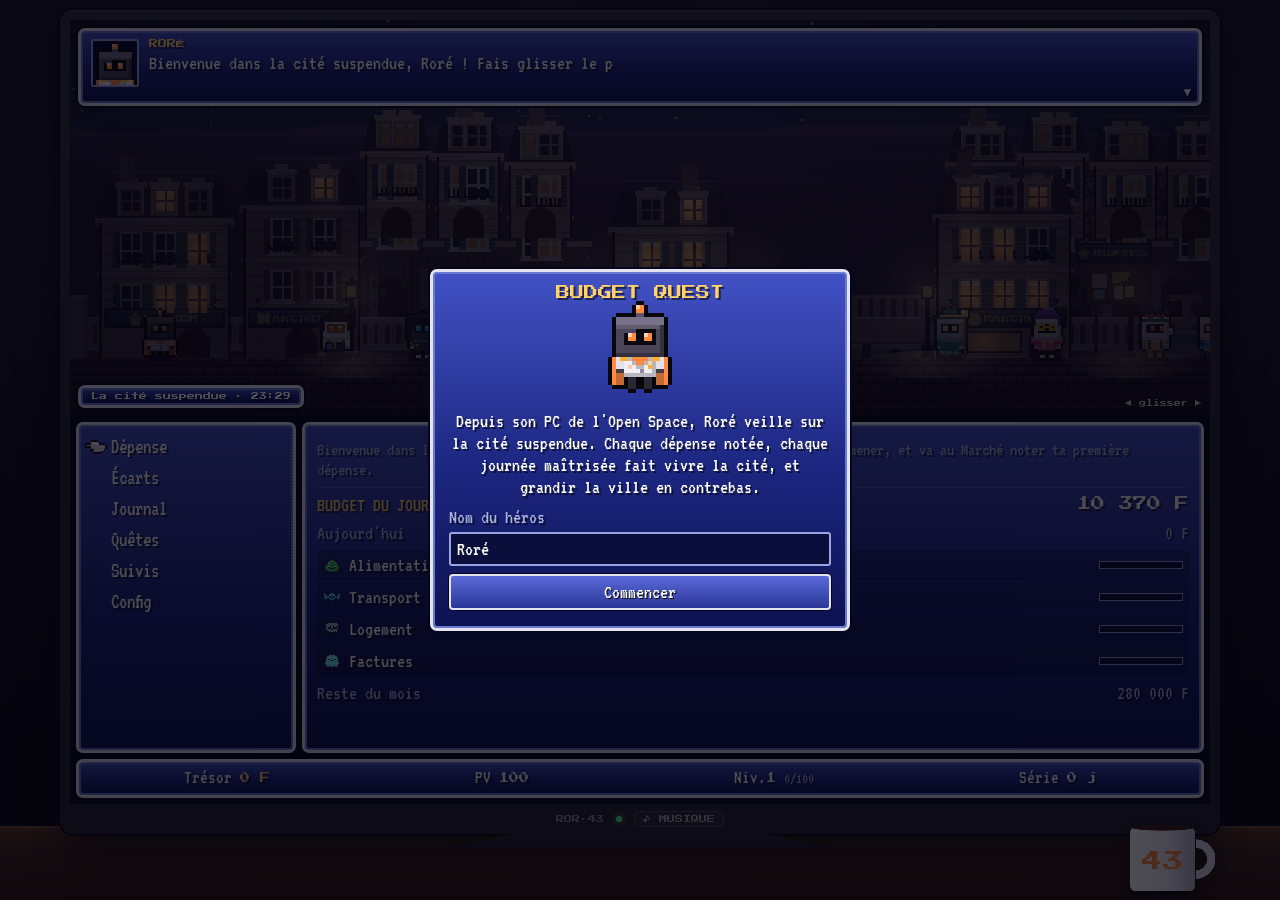
==== commit 26c4f435: "Budget Quest : la cité suspendue, vue depuis le PC de Roré, menus à la Final Fantasy - Panorama 2D e" ====
--- a/BudgetQuest/index.html
+++ b/BudgetQuest/index.html
@@ -3,225 +3,184 @@
 <head>
 <meta charset="utf-8">
 <meta name="viewport" content="width=device-width, initial-scale=1, viewport-fit=cover">
-<meta name="theme-color" content="#1a1c2c">
+<meta name="theme-color" content="#0c0a12">
 <title>Budget Quest</title>
 <link rel="preconnect" href="https://fonts.googleapis.com">
 <link rel="preconnect" href="https://fonts.gstatic.com" crossorigin>
 <link href="https://fonts.googleapis.com/css2?family=Press+Start+2P&family=VT323&display=swap" rel="stylesheet">
 <style>
 :root{
-  --k:#1a1c2c;--p:#5d275d;--r:#b13e53;--o:#ef7d57;--y:#ffcd75;--l:#a7f070;--g:#38b764;--t:#257179;
-  --n:#29366f;--b:#3b5dc9;--c:#41a6f6;--C:#73eff7;--w:#f4f4f4;--G:#94b0c2;--d:#566c86;--D:#333c57;
-  --px:'Press Start 2P',ui-monospace,monospace;
-  --vt:'VT323',ui-monospace,monospace;
+  --px:'Press Start 2P',ui-monospace,monospace; --vt:'VT323',ui-monospace,monospace;
+  --gold:#ffd166; --red:#ff6b70; --green:#8fe088; --dim:#a8b0e0; --ink:#0c0a12;
+  --ffA:#4252c4; --ffB:#1c2680; --ffC:#0c1250; --edge:#e4e4f0; --edgeIn:#6a7ad0;
+  --hand:none;
 }
 *{box-sizing:border-box}
-html{background:var(--k)}
-body{margin:0 auto;max-width:920px;background:var(--k);color:var(--w);font-family:var(--vt);font-size:21px;line-height:1.15;
-  padding:0 0 calc(84px + env(safe-area-inset-bottom));-webkit-tap-highlight-color:transparent;overflow-x:hidden}
+html,body{margin:0;height:100%}
+body{background:#0c0a12;color:#fff;font-family:var(--vt);font-size:20px;line-height:1.1;-webkit-tap-highlight-color:transparent;overflow:hidden;
+  display:flex;flex-direction:column;align-items:center}
+/* le bureau de Roré, le soir, dans l'Open Space */
+.room{position:fixed;inset:0;z-index:-1;background:
+  radial-gradient(120% 70% at 50% 18%,#2a2440 0%,#15121f 55%,#0a0810 100%)}
+.room::after{content:'';position:absolute;left:0;right:0;bottom:0;height:72px;background:linear-gradient(#5a3a28,#3e2618 30%,#2a190f);box-shadow:0 -2px 0 #7a5236}
 img.px,canvas{image-rendering:pixelated;image-rendering:crisp-edges}
-h1,h2,h3{font-family:var(--px);font-weight:normal;margin:0 0 12px;line-height:1.5}
-h2{font-size:11px;color:var(--y);letter-spacing:.5px}
-h3{font-size:9px;color:var(--G)}
-small,.muted{color:var(--G)}
-.box{background:var(--D);margin:16px 16px;padding:12px;position:relative;
-  box-shadow:0 -4px 0 0 var(--w),0 4px 0 0 var(--w),-4px 0 0 0 var(--w),4px 0 0 0 var(--w),inset 0 -4px 0 0 rgba(0,0,0,.25)}
-.box.dark{background:#22263a}
-.box.say{background:var(--k);min-height:64px}
-.grid2{display:grid;grid-template-columns:1fr 1fr;gap:0}
-@media (max-width:700px){.grid2{grid-template-columns:1fr}}
-.row{display:flex;align-items:center;gap:8px;flex-wrap:wrap}
+button,input,select{font:inherit;color:inherit}
+/* ---- le moniteur ---- */
+#pc{flex:1;min-height:0;width:min(100%,1180px);display:flex;flex-direction:column;padding:10px 10px 52px;position:relative}
+.bezel{flex:1;min-height:0;display:flex;flex-direction:column;background:linear-gradient(#34303c,#24212b);border-radius:14px;padding:10px 10px 0;
+  box-shadow:0 0 0 2px #0a080e,inset 0 1px 0 #4e4958,0 18px 40px rgba(0,0,0,.6)}
+.screen{flex:1;min-height:0;display:flex;flex-direction:column;background:#000;border-radius:4px;overflow:hidden;position:relative;box-shadow:inset 0 0 0 2px #000}
+.screen::after{content:'';position:absolute;inset:0;pointer-events:none;background:repeating-linear-gradient(rgba(0,0,0,0) 0 2px,rgba(0,0,0,.08) 2px 3px);mix-blend-mode:multiply}
+.chin{height:30px;display:flex;align-items:center;justify-content:center;gap:12px;font-family:var(--px);font-size:8px;color:#8a8496;position:relative}
+.chin .led{width:6px;height:6px;border-radius:50%;background:#5cff8a;box-shadow:0 0 6px #5cff8a}
+.chin button{background:#2c2934;border:1px solid #4a4656;border-radius:4px;padding:3px 8px;cursor:pointer;color:#a8a2b6;font-family:var(--px);font-size:8px}
+.chin button.on{color:var(--gold);border-color:#8a7440}
+.stand{height:14px;width:34%;margin:0 auto;background:linear-gradient(#2a2730,#1a1820);clip-path:polygon(18% 0,82% 0,100% 100%,0 100%)}
+#mug{position:absolute;right:0;bottom:6px;width:104px;height:104px;pointer-events:none;z-index:4;filter:drop-shadow(0 6px 6px rgba(0,0,0,.5))}
+/* ---- la scène ---- */
+.view{position:relative;height:clamp(210px,44vh,470px);flex:none;background:#000;touch-action:pan-y}
+#scene{width:100%;height:100%;display:block;cursor:grab;touch-action:pan-y}
+#scene:active{cursor:grabbing}
+#dlg{position:absolute;left:8px;right:8px;top:8px;display:flex;gap:10px;align-items:flex-start;padding:8px 10px;cursor:pointer;z-index:2;min-height:64px}
+#dlg[hidden]{display:none}
+#dlg .face{width:48px;height:48px;flex:none;background:#0a0e3a;border:2px solid #9aa4e0;border-radius:3px}
+#dlgWho{font-family:var(--px);font-size:9px;color:var(--gold);margin-bottom:4px}
+#dlgTxt{font-size:20px;line-height:1.05;min-height:2.1em}
+#dlg::after{content:'▼';position:absolute;right:8px;bottom:4px;font-size:12px;color:#fff;animation:blink 1s steps(2) infinite}
+@keyframes blink{50%{opacity:0}}
+#title{position:absolute;left:8px;bottom:8px;padding:4px 10px;font-family:var(--px);font-size:8px;z-index:2;pointer-events:none}
+.hint{position:absolute;right:8px;bottom:8px;font-family:var(--px);font-size:7px;color:#fff;opacity:.75;text-shadow:1px 1px 0 #000;pointer-events:none;z-index:2}
+/* ---- les fenêtres bleues ---- */
+.ff{background:linear-gradient(180deg,var(--ffA) 0%,var(--ffB) 55%,var(--ffC) 100%);border:3px solid var(--edge);border-radius:7px;
+  box-shadow:0 0 0 2px #06061a,inset 0 0 0 2px var(--edgeIn);color:#fff;text-shadow:2px 2px 0 rgba(0,0,0,.55)}
+.ui{flex:1;min-height:0;display:grid;grid-template-columns:minmax(132px,30%) 1fr;grid-template-rows:1fr auto;gap:6px;padding:6px;background:#06061a}
+#menu{display:flex;flex-direction:column;padding:6px 4px;overflow:auto;min-height:0}
+.mi{display:block;width:100%;text-align:left;background:none;border:0;padding:5px 6px 5px 28px;cursor:pointer;font-size:21px;position:relative;line-height:1;white-space:nowrap;overflow:hidden;text-overflow:ellipsis;text-shadow:inherit}
+.mi.cur{color:var(--gold)}
+.mi.sel::before{content:'';position:absolute;left:2px;top:50%;width:22px;height:16px;margin-top:-8px;background:var(--hand) no-repeat center/contain;image-rendering:pixelated;animation:hand .6s steps(2) infinite}
+@keyframes hand{50%{transform:translateX(3px)}}
+.mi:focus-visible{outline:2px dashed var(--gold);outline-offset:-2px}
+#panel{padding:10px 12px;overflow:auto;min-height:0;overscroll-behavior:contain}
+#panel p{margin:6px 0}
+#status{grid-column:1/-1;display:flex;flex-wrap:wrap;gap:4px 16px;justify-content:space-around;padding:6px 10px;font-size:19px}
+#status b{font-family:var(--px);font-size:10px;font-weight:normal}
+.gold{color:var(--gold)} .red{color:var(--red)} .green{color:var(--green)} .dim{color:var(--dim)}
+.big{font-family:var(--px);font-size:14px;font-weight:normal}
+.center{text-align:center}
+.row{display:flex;gap:8px;align-items:center;margin:6px 0}
 .between{justify-content:space-between}
 .grow{flex:1;min-width:0}
-.right{text-align:right}
-.pos{color:var(--l)} .neg{color:var(--o)} .gold{color:var(--y)}
-
-/* Buttons */
-.btn{font-family:var(--px);font-size:10px;line-height:1.4;padding:10px 12px;background:var(--b);color:var(--w);border:0;cursor:pointer;
-  box-shadow:inset -3px -3px 0 0 rgba(0,0,0,.4),0 0 0 3px var(--k);margin:3px}
-.btn:active{transform:translateY(2px);box-shadow:inset 3px 3px 0 0 rgba(0,0,0,.4),0 0 0 3px var(--k)}
-.btn:disabled{opacity:.45;cursor:not-allowed}
-.btn.green{background:var(--g)} .btn.red{background:var(--r)} .btn.gold{background:var(--y);color:var(--k)}
-.btn.grey{background:var(--d)} .btn.cyan{background:var(--t)}
-.btn.big{font-size:12px;padding:14px 16px;width:calc(100% - 6px)}
-.btn.sm{font-size:8px;padding:7px 8px}
-.icon-btn{background:none;border:0;color:var(--G);font-family:var(--vt);font-size:22px;cursor:pointer;padding:2px 6px}
-.icon-btn:hover{color:var(--w)}
-
-/* Inputs */
-input,select{font-family:var(--vt);font-size:22px;background:var(--k);color:var(--w);border:0;padding:6px 8px;
-  box-shadow:0 0 0 3px var(--d);outline:none;max-width:100%;border-radius:0}
-input:focus,select:focus{box-shadow:0 0 0 3px var(--y)}
-input[type=date]{color-scheme:dark}
-label.f{display:block;margin:10px 0 4px;color:var(--G);font-size:19px}
-.full{width:100%}
-.amount-row{display:flex;align-items:center;gap:8px}
-.amount-row input{font-size:40px;width:100%;text-align:right;color:var(--y);padding:4px 10px}
-.amount-row .cur{font-family:var(--px);font-size:10px;color:var(--y)}
-.chips{display:flex;flex-wrap:wrap;gap:4px;margin:10px 0}
-.chip{font-family:var(--vt);font-size:19px;background:var(--k);color:var(--G);border:0;padding:4px 8px;cursor:pointer;box-shadow:0 0 0 2px var(--d)}
-.chip:active{background:var(--d);color:var(--w)}
-
-/* Category picker */
-.catpick{display:grid;grid-template-columns:repeat(auto-fill,minmax(76px,1fr));gap:8px;margin:8px 0}
-.catbtn{background:var(--k);border:0;color:var(--G);padding:6px 2px;cursor:pointer;font-family:var(--vt);font-size:17px;
-  box-shadow:0 0 0 2px var(--d);display:flex;flex-direction:column;align-items:center;gap:2px;min-width:0}
-.catbtn span{max-width:100%;overflow:hidden;text-overflow:ellipsis;white-space:nowrap}
-.catbtn.sel{box-shadow:0 0 0 3px var(--y);color:var(--w);background:#2a2f48}
-
-/* Bars */
-.bar{height:14px;background:var(--k);box-shadow:0 0 0 2px var(--w);position:relative;overflow:hidden;flex:1;min-width:60px}
-.bar>i{display:block;height:100%;background:var(--g);
-  background-image:repeating-linear-gradient(90deg,transparent 0 6px,rgba(0,0,0,.25) 6px 8px);transition:width .4s steps(8)}
-.bar.hp>i{background-color:var(--r)} .bar.xp>i{background-color:var(--c)}
-.bar>.mark{position:absolute;top:-2px;bottom:-2px;width:2px;background:var(--y)}
-.stat{display:flex;align-items:center;gap:8px;margin:6px 0}
-.stat>span:first-child{font-family:var(--px);font-size:9px;width:26px}
-.stat>b{font-weight:normal;min-width:84px;text-align:right}
-
-/* HUD */
-.hud{display:flex;gap:12px;align-items:center}
-.hud .who{font-family:var(--px);font-size:11px;line-height:1.6}
-.hud .ttl{color:var(--y);font-family:var(--vt);font-size:21px;line-height:1.1}
-.hud .badges{display:flex;gap:14px;align-items:center;flex-wrap:wrap;margin-top:2px}
-.hud .badges span{display:inline-flex;align-items:center;gap:4px}
-
-/* Arena */
-.map-wrap{padding:0;overflow:hidden}
-#world{display:block;width:100%;height:300px;touch-action:manipulation;cursor:pointer;background:var(--k)}
-.mapbtn{position:absolute;top:6px;right:6px;margin:0;opacity:.92}
-.dpad{position:absolute;left:6px;bottom:6px;display:grid;grid-template-columns:repeat(3,32px);grid-template-rows:repeat(3,32px);
-  grid-template-areas:". u ." "l . r" ". d .";gap:2px;opacity:.55}
-.dpad button,.abtn{border:0;background:rgba(26,28,44,.6);color:var(--w);font-size:13px;cursor:pointer;box-shadow:inset -3px -3px 0 rgba(0,0,0,.4),0 0 0 2px var(--w);
-  touch-action:none;user-select:none;-webkit-user-select:none}
-.dpad button:active,.abtn:active{background:var(--d)}
-.dpad .du{grid-area:u}.dpad .dl{grid-area:l}.dpad .dr{grid-area:r}.dpad .dd{grid-area:d}
-.abtn{position:absolute;right:10px;bottom:12px;width:44px;height:44px;font-family:var(--px);font-size:12px;background:rgba(177,62,83,.8);opacity:.7}
-@media (hover:hover) and (pointer:fine){.dpad{display:none}}
-.panel-head{position:sticky;top:-16px;background:var(--D);padding:6px 0 8px;margin:-6px 0 4px;z-index:2}
-.trophy.sel{box-shadow:0 0 0 3px var(--y)}
-.look-prev{display:flex;justify-content:center;align-items:flex-end;gap:18px;background:var(--t);padding:14px;margin-bottom:12px;box-shadow:inset 0 -10px 0 #257179,0 0 0 3px var(--k)}
-.sws{display:flex;flex-wrap:wrap;gap:8px;margin:6px 0 14px}
-.sw{background:var(--k);border:0;padding:4px 6px;cursor:pointer;box-shadow:0 0 0 2px var(--d);min-width:42px;min-height:42px;display:flex;align-items:center;justify-content:center;color:var(--w);font-family:var(--vt);font-size:18px}
-.sw i{display:block;width:28px;height:28px;box-shadow:inset -3px -3px 0 rgba(0,0,0,.25)}
-.sw.sel{box-shadow:0 0 0 3px var(--y);background:#2a2f48}
-.hud .who{min-width:0}
-#sayBtns:empty{display:none}
-#say{min-height:2.3em}
-.say .speaker{font-family:var(--px);font-size:9px;color:var(--y);margin-bottom:8px;display:flex;align-items:center;gap:10px}
-.say .speaker .face{background:var(--D);box-shadow:0 0 0 2px var(--d);flex:none}
-.blink{animation:blink 1s steps(2) infinite}
-@keyframes blink{50%{opacity:0}}
-
-/* Monsters */
-.mons{display:grid;grid-template-columns:repeat(auto-fill,minmax(190px,1fr));gap:14px}
-.mon{background:var(--k);padding:10px;box-shadow:0 0 0 2px var(--d);display:flex;gap:10px;align-items:center;min-width:0}
-.mon .info{flex:1;min-width:0}
-.mon .nm{font-size:20px;white-space:nowrap;overflow:hidden;text-overflow:ellipsis}
-.mon .st{font-family:var(--px);font-size:7px;margin:3px 0 5px}
-.mon.lv1 .st{color:var(--l)} .mon.lv2 .st{color:var(--y)} .mon.lv3 .st{color:var(--o)} .mon.lv4 .st{color:var(--r)}
-.mon.lv4{box-shadow:0 0 0 2px var(--r)}
-.mon.lv4 img{animation:shake .3s steps(2) infinite}
-.mon.lv3 img{animation:shake 1.2s steps(2) infinite}
-@keyframes shake{0%{transform:translateX(-2px)}50%{transform:translateX(2px)}}
-.mon .bar>i{background-color:var(--g)}
-.mon.lv2 .bar>i{background-color:var(--y)} .mon.lv3 .bar>i{background-color:var(--o)} .mon.lv4 .bar>i{background-color:var(--r)}
-
-/* Today */
-.big-num{font-size:40px;color:var(--y);line-height:1}
-.kpis{display:grid;grid-template-columns:repeat(3,1fr);gap:8px;margin:10px 0}
-.kpi{background:var(--k);padding:8px;text-align:center;box-shadow:0 0 0 2px var(--d)}
-.kpi .v{font-size:24px} .kpi .l{font-size:16px;color:var(--G)}
-@media (max-width:420px){.kpi .v{font-size:20px}}
-
-/* Calendar */
-.cal{display:grid;grid-template-columns:repeat(7,1fr);gap:4px}
-.cal .dow{text-align:center;font-family:var(--px);font-size:8px;color:var(--G);padding:4px 0}
-.cal button{aspect-ratio:1;border:0;background:var(--k);color:var(--w);font-family:var(--vt);font-size:17px;cursor:pointer;
-  padding:2px;display:flex;flex-direction:column;justify-content:space-between;align-items:flex-start;min-width:0;overflow:hidden}
-.cal button .amt{font-size:14px;align-self:flex-end;opacity:.9}
-.cal button.today{box-shadow:0 0 0 2px var(--y)}
-.cal button.sel{box-shadow:0 0 0 3px var(--w)}
-.cal .c0{background:#22263a;color:var(--d)}
-.cal .cz{background:var(--t)} .cal .c1{background:var(--g)} .cal .c2{background:#6f9a3e} .cal .c3{background:var(--o);color:var(--k)} .cal .c4{background:var(--r)}
-.cal .miss{background:var(--k);color:var(--d)}
-.legend{display:flex;flex-wrap:wrap;gap:10px;margin-top:10px;font-size:16px;color:var(--G)}
-.legend i{display:inline-block;width:12px;height:12px;margin-right:4px;vertical-align:-1px}
-
-/* Lists */
-.list{list-style:none;margin:0;padding:0}
-.list li{display:flex;align-items:center;gap:8px;padding:6px 0;border-bottom:2px dashed var(--d)}
-.list li:last-child{border-bottom:0}
-.dayhead{display:flex;justify-content:space-between;font-family:var(--px);font-size:9px;color:var(--y);margin:14px 0 4px}
-.monthnav{display:flex;align-items:center;justify-content:space-between;gap:6px}
-.monthnav .m{font-family:var(--px);font-size:11px;text-align:center;flex:1;text-transform:capitalize}
-
-/* Variance rows */
-.var{padding:8px 0;border-bottom:2px dashed var(--d)}
-.var:last-child{border-bottom:0}
-.var .bar{margin:6px 0}
-.var .bar>i{background-color:var(--g)} .var.over .bar>i{background-color:var(--r)} .var.warn .bar>i{background-color:var(--y)}
-
-/* Habits */
-.habit{background:var(--k);padding:10px;margin:10px 0;box-shadow:0 0 0 2px var(--d)}
-.habit.done{box-shadow:0 0 0 2px var(--l)}
-.check{width:44px;height:44px;border:0;background:var(--D);cursor:pointer;box-shadow:inset -3px -3px 0 rgba(0,0,0,.4),0 0 0 3px var(--k);
-  display:flex;align-items:center;justify-content:center;flex:none}
-.check.on{background:var(--g)}
-.week{display:grid;grid-template-columns:repeat(7,1fr);gap:4px;margin-top:8px}
-.week button{border:0;background:var(--D);color:var(--G);font-family:var(--vt);font-size:16px;padding:4px 0;cursor:pointer}
-.week button.on{background:var(--g);color:var(--k)}
-.week button.t{box-shadow:0 0 0 2px var(--y)}
-
-/* Trophies */
-.trophies{display:grid;grid-template-columns:repeat(auto-fill,minmax(150px,1fr));gap:10px}
-.trophy{background:var(--k);padding:8px;display:flex;gap:8px;align-items:center;box-shadow:0 0 0 2px var(--d);min-width:0}
-.trophy.locked{opacity:.45}
-.trophy .t1{font-family:var(--px);font-size:8px;color:var(--y);line-height:1.5}
-.trophy .t2{font-size:16px;color:var(--G)}
-
-/* Settings */
-.catrow{display:grid;grid-template-columns:48px 1fr;gap:10px;align-items:start;padding:10px 0;border-bottom:2px dashed var(--d)}
-.catrow .fields{display:grid;grid-template-columns:1fr 1fr;gap:8px}
-.catrow .fields .wide{grid-column:1/-1}
-.catrow .fields input,.catrow .fields select{width:100%}
-
-/* Nav */
-nav#tabs{position:fixed;left:0;right:0;bottom:0;background:var(--k);box-shadow:0 -4px 0 0 var(--w);display:flex;justify-content:center;
-  padding:6px 4px calc(6px + env(safe-area-inset-bottom));z-index:10}
-nav#tabs .in{display:flex;max-width:920px;width:100%}
-nav#tabs button{flex:1;background:none;border:0;color:var(--d);font-family:var(--px);font-size:7px;padding:6px 0;cursor:pointer;
-  display:flex;flex-direction:column;align-items:center;gap:6px;min-width:0}
-nav#tabs button img{opacity:.5}
-nav#tabs button.on{color:var(--y)} nav#tabs button.on img{opacity:1}
-
-/* Toasts / floaters / dialog */
-#toasts{position:fixed;top:10px;left:0;right:0;display:flex;flex-direction:column;align-items:center;gap:10px;z-index:50;pointer-events:none}
-.toast{background:var(--k);color:var(--w);padding:10px 14px;max-width:calc(100% - 40px);font-size:20px;
-  box-shadow:0 -4px 0 0 var(--y),0 4px 0 0 var(--y),-4px 0 0 0 var(--y),4px 0 0 0 var(--y);animation:pop .25s steps(3)}
-.toast b{font-family:var(--px);font-size:9px;color:var(--y);display:block;margin-bottom:4px;font-weight:normal}
-@keyframes pop{from{transform:scale(.6)}to{transform:scale(1)}}
-.floater{position:fixed;left:50%;top:38%;transform:translateX(-50%);font-family:var(--px);font-size:16px;color:var(--C);
-  text-shadow:3px 3px 0 var(--k);pointer-events:none;z-index:60;animation:floatup 1.2s steps(12) forwards}
-@keyframes floatup{from{opacity:1;margin-top:0}to{opacity:0;margin-top:-80px}}
-dialog{background:var(--D);color:var(--w);border:0;padding:16px;width:min(520px,calc(100% - 40px));max-height:calc(100% - 40px);
-  box-shadow:0 -4px 0 0 var(--w),0 4px 0 0 var(--w),-4px 0 0 0 var(--w),4px 0 0 0 var(--w)}
-dialog::backdrop{background:rgba(10,12,24,.75)}
-.levelup{text-align:center}
-.levelup h1{font-size:18px;color:var(--y);animation:blink .6s steps(2) 4}
-.banner{background:var(--r);color:var(--w);padding:8px 12px;margin:12px 16px;font-size:18px}
-.rules li{margin:6px 0}
-.empty{color:var(--G);text-align:center;padding:12px}
+.col{display:flex;flex-direction:column}
+.gap{gap:8px}
+.list{display:flex;flex-direction:column;gap:2px;margin:6px 0}
+.li{display:flex;align-items:center;gap:8px;padding:4px 6px;background:rgba(0,0,20,.25);border:0;border-radius:3px;text-align:left;width:100%;text-shadow:inherit}
+.li.col{flex-direction:column;align-items:stretch;gap:3px}
+button.li{cursor:pointer} button.li:hover{background:rgba(255,255,255,.08)}
+.li.off{opacity:.55} .li.sel{outline:2px solid var(--gold)}
+.li small{font-size:16px}
+.li>.grow{overflow:hidden;text-overflow:ellipsis;white-space:nowrap}
+.wrap{flex-wrap:wrap;gap:0 8px}
+p.say{font-size:18px;margin:0 0 6px;border-bottom:1px solid rgba(255,255,255,.15);padding-bottom:6px}
+.gauge{display:inline-block;width:84px;height:8px;background:#0a0e3a;border:1px solid #9aa4e0;flex:none}
+.li.col .gauge{width:100%}
+.gauge i{display:block;height:100%}
+.kv{display:grid;grid-template-columns:1fr auto;gap:2px 12px;margin:6px 0}
+.kv b{font-weight:normal;text-align:right}
+input,select{background:#0a0e3a;border:2px solid #9aa4e0;border-radius:3px;padding:4px 6px;font-size:20px;min-width:0}
+input:focus,select:focus{outline:2px solid var(--gold);outline-offset:0}
+input.full,select.full,.full{width:100%;margin:4px 0}
+input.amount{font-family:var(--px);font-size:16px;flex:1;text-align:right;padding:8px}
+input.money{width:6.5em;text-align:right}
+.ffbtn{background:linear-gradient(#5a6ad8,#2a3698);border:2px solid var(--edge);border-radius:4px;padding:5px 12px;cursor:pointer;font-size:20px;text-shadow:1px 1px 0 #000;box-shadow:0 0 0 1px #06061a}
+.ffbtn:active{transform:translateY(1px)}
+.ffbtn.sm{padding:2px 8px}
+.ffbtn.red{background:linear-gradient(#c84a5a,#7a1e2e)}
+.chips{display:flex;flex-wrap:wrap;gap:4px;margin:4px 0}
+.chip{background:#0a0e3a;border:1px solid #9aa4e0;border-radius:3px;padding:2px 7px;cursor:pointer;font-size:18px}
+.cats{display:grid;grid-template-columns:repeat(auto-fill,minmax(118px,1fr));gap:3px;margin:6px 0}
+.cat{display:flex;align-items:center;gap:4px;background:rgba(0,0,20,.3);border:2px solid transparent;border-radius:3px;padding:2px 4px;cursor:pointer;font-size:18px;text-align:left;overflow:hidden;white-space:nowrap}
+.cat.on{border-color:var(--gold);color:var(--gold)}
+.cal{display:grid;grid-template-columns:repeat(7,1fr);gap:2px;margin:6px 0}
+.dow{text-align:center;color:var(--dim);font-size:16px}
+.day{aspect-ratio:1.25;border:1px solid rgba(255,255,255,.15);background:#0a0e3a;border-radius:2px;cursor:pointer;font-size:17px;padding:0}
+.day.ok{background:#2e6a3a}.day.zero{background:#2a5a8a}.day.warn{background:#8a6a1e}.day.over{background:#8a2a34}.day.fut{opacity:.4}.day.miss{background:#1a1e48}
+.day.today{outline:2px solid #fff}.day.sel{outline:2px solid var(--gold)}
+.box{width:26px;height:26px;flex:none;background:#0a0e3a;border:2px solid #9aa4e0;border-radius:3px;cursor:pointer;color:var(--green);font-size:20px;padding:0;line-height:1}
+.box.on{background:#24522e}
+.x{background:none;border:0;color:var(--dim);cursor:pointer;font-size:22px;padding:0 4px}
+.week{display:flex;gap:3px}
+.wd{flex:1;background:#0a0e3a;border:1px solid #9aa4e0;border-radius:2px;cursor:pointer;font-size:16px;padding:2px 0}
+.wd.on{background:#2e6a3a}.wd.today{outline:2px solid #fff}
+.sws{display:flex;flex-wrap:wrap;gap:4px;margin:3px 0 8px}
+.sw{background:#0a0e3a;border:2px solid #4a5498;border-radius:3px;padding:2px;cursor:pointer;min-width:30px;height:30px}
+.sw.on{border-color:var(--gold)}
+.sw i{display:block;width:22px;height:22px}
+.sw small{font-size:16px;padding:0 4px}
+canvas.spark{width:100%;height:30px}
+#dchart{width:100%;height:90px;display:block}
+.face{display:block}
+/* ---- les messages ---- */
+#toasts{position:fixed;top:14px;left:50%;transform:translateX(-50%);display:flex;flex-direction:column;gap:6px;z-index:30;width:min(92vw,380px);pointer-events:none}
+.toast{padding:8px 12px;animation:pop .25s ease-out}
+@keyframes pop{from{transform:translateY(-8px);opacity:0}}
+#modal{position:fixed;inset:0;background:rgba(4,2,12,.7);display:flex;align-items:center;justify-content:center;z-index:20;padding:16px}
+#modal[hidden]{display:none}
+#modalBox{width:min(100%,420px);max-height:90vh;overflow:auto;padding:14px 16px}
+#modalBox p{margin:8px 0}
+.banner{background:#7a1e2e;color:#fff;padding:6px 10px;font-size:18px;text-align:center}
+/* ---- au téléphone : la scène en haut, les fenêtres dessous ---- */
+@media (max-width:640px){
+  #pc{padding:6px 6px 40px}
+  .bezel{padding:6px 6px 0;border-radius:10px}
+  .view{height:clamp(190px,36vh,330px)}
+  .ui{grid-template-columns:116px 1fr;gap:5px;padding:5px}
+  .cats{grid-template-columns:1fr 1fr}
+  .cat{font-size:16px}
+  .gauge{width:56px}
+  .toast{padding:5px 10px;font-size:18px}
+  .big{font-size:12px}
+  .mi{font-size:19px;padding:4px 4px 4px 24px}
+  .mi.sel::before{width:18px;height:13px;margin-top:-6px}
+  #panel{padding:8px}
+  #dlg{left:5px;right:5px;top:5px;padding:6px 8px;gap:8px;min-height:56px}
+  #dlg .face{width:40px;height:40px}
+  #dlgTxt{font-size:18px}
+  #status{font-size:17px;gap:2px 10px}
+  #mug{width:76px;height:76px;right:-4px;bottom:2px}
+  .chin{height:24px}
+  .stand{height:8px}
+  .room::after{height:46px}
+}
+@media (min-width:900px){ .ui{grid-template-columns:220px 1fr} }
+@media (min-width:1300px){ #mug{right:-96px;width:128px;height:128px;bottom:4px} }
+@media (prefers-reduced-motion:reduce){ .mi.sel::before,#dlg::after{animation:none} }
 </style>
 </head>
 <body>
+<div class="room"></div>
 <div id="banner"></div>
-<header id="hud"></header>
-<main id="view"></main>
-<nav id="tabs"><div class="in"></div></nav>
-<div id="toasts"></div>
-<dialog id="modal"></dialog>
-
+<div id="pc">
+  <div class="bezel">
+    <div class="screen">
+      <div class="view">
+        <canvas id="scene" aria-label="La cité suspendue, vue depuis le PC de Roré"></canvas>
+        <div id="dlg" class="ff" data-act="dlg" hidden><span id="dlgFace"></span><div class="grow"><div id="dlgWho"></div><div id="dlgTxt"></div></div></div>
+        <div id="title" class="ff"></div>
+        <div class="hint">◀ glisser ▶</div>
+      </div>
+      <div class="ui">
+        <nav id="menu" class="ff" aria-label="Menu"></nav>
+        <section id="panel" class="ff"></section>
+        <div id="status" class="ff"></div>
+      </div>
+    </div>
+    <div class="chin"><span>ROR&middot;43</span><span class="led"></span><button id="musicBtn" data-act="music" aria-label="Musique">♪ MUSIQUE</button></div>
+  </div>
+  <div class="stand"></div>
+  <canvas id="mug" width="236" height="236" aria-hidden="true"></canvas>
+</div>
+<div id="toasts" aria-live="polite"></div>
+<div id="modal" hidden><div id="modalBox" class="ff"></div></div>
 <script>
 'use strict';
 /* ============================================================
@@ -770,12 +729,10 @@
 function save() {
   try { localStorage.setItem(STORE_KEY, JSON.stringify(S)); storageOK = true; }
   catch (e) { storageOK = false; }
-  $('#banner').innerHTML = storageOK ? '' : `<div class="banner">⚠ Impossible d'enregistrer dans ce navigateur (navigation privée ?). Exporte tes données depuis Options pour ne rien perdre.</div>`;
+  $('#banner').innerHTML = storageOK ? '' : `<div class="banner">⚠ Impossible d'enregistrer dans ce navigateur (navigation privée ?). Exporte tes données depuis Config › Sauvegarde pour ne rien perdre.</div>`;
 }
 let S = null; // initialisé au démarrage (bas du fichier)
 
-const UI = { tab: 'jeu', viewYM: ymOf(today()), selDay: null, draft: {amount: '', note: '', date: ''}, pickCat: null, prevGame: null, trackerDate: today() };
-try { const t = localStorage.getItem(STORE_KEY + '.tab'); if (t) UI.tab = t; } catch (e) {}
 
 /* ---------------- CALCULS ---------------- */
 function getBudget(ym, cat) {
@@ -827,9 +784,9 @@
   {id:'h50',    name:'Quêteur',          desc:'50 quêtes accomplies',                 test:g => g.nHabit >= 50},
   {id:'t30',    name:'Alchimiste',       desc:'30 mesures de suivi',                  test:g => g.nTrack >= 30},
   {id:'e100',   name:'Chroniqueur',      desc:'100 dépenses notées',                  test:g => g.nExp >= 100},
-  {id:'explore',name:'Cartographe',      desc:'Explorer 60 % du monde',               test:g => g.explored >= .6},
-  {id:'chest5', name:'Chasseur de trésors', desc:'Ouvrir 5 coffres',                  test:g => g.nChests >= 5},
-  {id:'village3',name:'Bâtisseur',       desc:'3 bâtiments dans le village',          test:g => g.built >= 3},
+  {id:'explore',name:'Urbaniste',        desc:'Faire grandir 6 fois la ville en contrebas', test:g => g.built >= 6},
+  {id:'chest5', name:'Chasseur de trésors', desc:'Gagner 5 récompenses',              test:g => g.nChests >= 5},
+  {id:'village3',name:'Bâtisseur',       desc:'3 monuments dans la ville en contrebas', test:g => g.built >= 3},
 ];
 
 function habitDone(date, id) { return !!(S.habitLog[date] && S.habitLog[date][id]); }
@@ -876,13 +833,11 @@
   let nTrack = 0;
   for (const d in S.trackerLog) for (const id in S.trackerLog[d]) if (trackIds.has(id) && S.trackerLog[d][id] !== '' && S.trackerLog[d][id] != null) nTrack++;
   xp += 5 * nTrack;
-  // Monde : coffres ouverts et lieux découverts
+  // Récompenses gagnées
   const W_ = S.world;
   let nChests = 0;
   for (const id in W_.chests) { const ch = CHESTS.find(x => x.id === id); if (ch) { xp += ch.xp; nChests++; } }
-  xp += 10 * W_.found.length;
-  let seenN = 0; for (let i = 0; i < W_.seen.length; i++) if (W_.seen.charCodeAt(i) === 49) seenN++;
-  const explored = seenN / (MW * MH);
+  if (Array.isArray(W_.found)) xp += 10 * W_.found.length; // lieux découverts dans l'ancienne carte : l'XP est conservée
 
   let level = 1; while (50 * level * (level + 1) <= xp) level++;
   const base = 50 * (level - 1) * level;
@@ -908,7 +863,7 @@
   }
   const builtNow = VILLAGE.filter(v => treasure >= v.cost).length;
   const g = {xp, level, xpIn: xp - base, xpNext: 100 * level, streak, best, victories, zeroDays, checkDays, nExp: S.expenses.length,
-    nChests, explored, builtNow, built: Math.max(W_.built || 0, builtNow),
+    nChests, builtNow, built: Math.max(W_.built || 0, builtNow),
     nHabit, nTrack, hp, treasure, underMonths, perfectMonths, ms, checkedToday: (byDate.has(t) || !!S.checkins[t])};
   g.unlocked = ACH.filter(a => a.test(g)).map(a => a.id);
   return g;
@@ -938,1673 +893,773 @@
   click: () => beep([[440, .03, 0, 'square', .025]]),
 };
 
+
+/* ---- Outils de dessin (repris des maquettes) ---- */
+const R = (g, x, y, w, h, c) => { g.fillStyle = c; g.fillRect(Math.round(x), Math.round(y), Math.round(w), Math.round(h)); };
+const P1 = (g, x, y, c) => R(g, x, y, 1, 1, c);
+function rng(s) { s = s >>> 0 || 1; return () => (s = (Math.imul(s, 1664525) + 1013904223) >>> 0) / 4294967296; }
+const C = {
+  ink:'#1e1424', skyTop:'#4a2446', sky1:'#6a3052', sky2:'#8e3e5e', sky3:'#b4526a', sky4:'#d4707a', cloud:'#c86476', cloudHi:'#e48c8a', cloudLo:'#9a4664',
+  far:'#5c3c66', farHi:'#6e4a74', farLo:'#4a3058', farWin:'#e8a070', mid:'#4e3654',
+  hill:'#4a4250', hillHi:'#5a5060', grass:'#3e4438', grassHi:'#56603e',
+  stone:'#6a5462', stoneHi:'#7e6676', stoneLo:'#523e4e', mortar:'#433241',
+  plaster:'#a07e60', plasterHi:'#b49270', plasterLo:'#86664c', timber:'#4a3026', timberHi:'#64412e',
+  roof:'#3a2a40', roofHi:'#4e3a54', roofLo:'#2a1c30', brick:'#8a4c3a', brickLo:'#6a3628',
+  wood:'#6e4a32', woodHi:'#8a6040', woodLo:'#4e3222', iron:'#2e2430', glass:'#2a2032', lit:'#f0a050', litHi:'#ffd090',
+  cobble:'#4e3644', cobbleHi:'#6e4c58', cobbleLo:'#2e1e2a', hay:'#8a8a58', hayLo:'#6a6c44',
+};
+
+function win(g, x, y, w, h, on, frame, shut) {
+  R(g, x - 1, y - 1, w + 2, h + 2, frame);
+  R(g, x, y, w, h, on ? '#e8a862' : '#2e2840'); if (on) { R(g, x, y, w, 2, '#f8cc90'); lit(x + w / 2, y + h / 2, 16); WINS.push([x, y, w, h]); }
+  R(g, x + Math.floor(w / 2), y, 1, h, frame); R(g, x, y + Math.floor(h / 2), w, 1, frame);
+  if (shut) for (const sx of [x - 4, x + w + 1]) { R(g, sx, y - 1, 3, h + 2, shut); for (let yy = y; yy < y + h; yy += 2) R(g, sx, yy, 3, 1, mix(shut, '#000000', .25)); }
+  R(g, x - 2, y + h + 1, w + 4, 1, frame);
+}
+function lantern(g, x, base) { R(g, x, base - 26, 2, 26, '#241a26'); R(g, x - 2, base - 2, 6, 2, '#241a26'); R(g, x - 2, base - 33, 6, 7, '#241a26'); R(g, x - 1, base - 32, 4, 5, '#ffd27a'); R(g, x - 3, base - 34, 8, 1, '#241a26'); R(g, x, base - 36, 2, 2, '#241a26'); lit(x + 1, base - 30, 30, '#ffd27a'); }
+
+function french(g, x, base, w, o, seed) {
+  const r = rng(seed), h = o.h || 52, top = base - h, stone = o.stone || '#b8a494', joint = mix(stone, '#000000', .2);
+  R(g, x, top, w, h, stone);
+  for (let yy = top + 4; yy < base; yy += 5) R(g, x, yy, w, 1, joint);
+  for (let i = 0; i < w * h / 40; i++) P1(g, x + Math.floor(r() * w), top + Math.floor(r() * h), mix(stone, '#ffffff', .15));
+  R(g, x - 2, top + 22, w + 4, 2, mix(stone, '#ffffff', .2)); R(g, x - 3, top - 2, w + 6, 3, mix(stone, '#ffffff', .25)); R(g, x - 3, top + 1, w + 6, 1, joint);
+  // le toit à la Mansart, ses lucarnes
+  const roof = '#3e3446';
+  for (let i = 0; i < 16; i++) R(g, x - 2 + Math.round(i * .25), top - 3 - i, w + 4 - Math.round(i * .5), 1, i % 3 === 2 ? '#2e2636' : roof);
+  R(g, x + 4, top - 22, w - 8, 3, '#5a5068'); R(g, x + 4, top - 23, w - 8, 1, '#8a8098');
+  const cols = Math.max(2, Math.floor(w / 17));
+  for (let i = 0; i < cols; i++) {
+    const wx = x + 6 + i * (w - 12) / cols + ((w - 12) / cols - 8) / 2;
+    R(g, wx - 2, top - 16, 12, 12, '#d8ccc0'); R(g, wx - 3, top - 18, 14, 2, '#d8ccc0'); R(g, wx + 1, top - 20, 6, 2, '#d8ccc0'); win(g, wx, top - 14, 8, 9, r() < .5, '#a8988a');
+    win(g, wx, top + 5, 8, 14, r() < .6, '#e8dcd0', o.shutter || '#5a6a7a');
+    R(g, wx - 2, top + 17, 12, 1, '#1e1424'); for (let k = 0; k < 12; k += 2) R(g, wx - 2 + k, top + 14, 1, 3, '#1e1424'); // le balcon en fer forgé
+    win(g, wx, top + 28, 8, 12, r() < .5, '#e8dcd0', o.shutter || '#5a6a7a');
+  }
+  if (o.chim) { R(g, x + o.chim, top - 30, 7, 12, '#a08878'); R(g, x + o.chim - 1, top - 31, 9, 2, '#786054'); }
+  // le rez-de-chaussée : arcades et porte cochère
+  R(g, x, base - 14, w, 14, mix(stone, '#000000', .08)); for (let yy = base - 12; yy < base; yy += 3) R(g, x, yy, w, 1, joint);
+  const dx = x + (o.door ?? w / 2 - 7);
+  for (let i = 0; i < 14; i++) { const d = Math.abs(i - 6.5), t = base - 14 + Math.round(d * d / 9); R(g, dx + i, t, 1, base - t, o.doorCol || '#4a2e26'); }
+  if (o.shop) { R(g, x + 3, base - 12, dx - x - 6, 10, '#2e2840'); R(g, x + 4, base - 11, dx - x - 8, 8, '#ffbe6e'); lit(x + (dx - x) / 2, base - 7, 22); R(g, x + 2, base - 15, dx - x - 4, 2, o.awning || '#8a3a3a'); }
+  R(g, x - 1, top, 1, h, '#1e1424'); R(g, x + w, top, 1, h, '#1e1424');
+}
+const PICTO = {coin: ['.xxxx.', 'xxyyxx', 'xyxxyx', 'xyxxyx', 'xxyyxx', '.xxxx.'], book: ['xxx.xx', 'xyyxyx', 'xyyxyx', 'xyyxyx', 'xxx.xx', '......'], scale: ['..x...', 'xxxxx.', 'x.x.x.', 'xx.xx.', '..x...', '.xxx..'], flask: ['.xx...', '.xx...', 'x..x..', 'xyyx..', 'xyyx..', '.xx...']};
+function fascia(g, x, y, w, label, picto) { // un bandeau peint au-dessus du rez-de-chaussée, lettres dorées
+  R(g, x - 1, y - 1, w + 2, 9, '#241a26'); R(g, x, y, w, 7, '#2e4a66'); R(g, x, y, w, 1, '#4a6a8a'); R(g, x, y + 6, w, 1, '#1e3248');
+  g.font = "4px 'Press Start 2P'"; const tw = g.measureText(label).width, iw = 7, tx = x + Math.round((w - tw - iw - 2) / 2);
+  PICTO[picto].forEach((row, j) => { for (let i = 0; i < 6; i++) if (row[i] !== '.') P1(g, tx + i, y + 1 + j * .9, row[i] === 'x' ? '#e8c070' : '#ffe8b0'); });
+  g.fillStyle = '#1e1424'; g.fillText(label, tx + iw + 1, y + 6.5); g.fillStyle = '#f0d090'; g.fillText(label, tx + iw, y + 6);
+  for (const lx of [x + 3, x + w - 4]) { R(g, lx, y - 4, 1, 3, '#241a26'); R(g, lx - 1, y - 5, 3, 1, '#241a26'); P1(g, lx, y - 3, '#ffd27a'); }
+}
+function valleyCity(gFar, gMid, W, hz, bottom, level, style) {
+  const r = rng(17), cx = W * .5;
+  // le fond de vallée et la rivière qui serpente vers nous
+  for (let y = hz; y < bottom; y++) { const p = (y - hz) / (bottom - hz); R(gFar, 0, y, W, 1, mix('#6a4868', '#4a3a50', p)); }
+  const riverX = y => cx + 40 * Math.sin((y - hz) * .07) - 10;
+  for (let y = hz + 2; y < bottom; y++) { const p = (y - hz) / (bottom - hz), rw = 2 + p * 16, rx = riverX(y); R(y < hz + (bottom - hz) * .55 ? gFar : gMid, rx - rw / 2, y, rw, 1, mix('#c07890', '#8a5070', p)); if (r() < .3) R(y < hz + (bottom - hz) * .55 ? gFar : gMid, rx - rw / 3 + r() * rw * .6, y, 2, 1, '#e8a0b0'); }
+  // des maisons de ville, vues un peu d'en haut : façade claire, toit à la Mansart, lucarne, cheminée ; plus grandes en s'approchant
+  const spanMax = 30 + level * 16;
+  const walls = ['#d8b49a', '#c8a088', '#e0c0a0', '#c89c84', '#d4ac90'], roofs = ['#b0584a', '#9a4c40', '#c06a50', '#a85a48'];
+  const cityHouse = (g, x, y, s, p) => {
+    const bw = Math.max(4, Math.round((7 + r() * 4) * s)), bh = Math.max(3, Math.round((6 + r() * 4) * s)), rh = Math.max(2, Math.round(4 * s)), haze = 1 - p;
+    const wall = mix(walls[Math.floor(r() * walls.length)], '#6a5a6a', haze * .55), roofC = mix(roofs[Math.floor(r() * roofs.length)], '#6a5a6a', haze * .45);
+    R(g, x, y - bh, bw, bh, wall); R(g, x + bw - Math.max(1, Math.round(s)), y - bh, Math.max(1, Math.round(s)), bh, mix(wall, '#000000', .18));
+    for (let i = 0; i < rh; i++) R(g, x - 1 + Math.round(i * .4), y - bh - 1 - i, bw + 2 - Math.round(i * .8), 1, i === rh - 1 ? mix(roofC, '#ffffff', .2) : roofC);
+    R(g, x - 1, y - bh - 1, bw + 2, 1, mix(roofC, '#000000', .3));
+    if (s > .55) {
+      if (r() < .6) { const cx2 = x + Math.round(bw * (.2 + r() * .5)); R(g, cx2, y - bh - rh - Math.round(2 * s), Math.max(1, Math.round(s)), Math.round(2 * s), mix('#8a6a5a', '#6a5a6a', haze * .5)); }
+      const dx = x + Math.round(bw / 2 - s), dw = Math.max(1, Math.round(2 * s)); if (s > .8) { R(g, dx, y - bh - rh + 1, dw, Math.max(1, Math.round(1.5 * s)), mix('#d8ccc0', '#6a5a6a', haze * .4)); }
+      const cols = Math.max(1, Math.floor(bw / (3 * s))), rows = Math.max(1, Math.floor(bh / (3.2 * s)));
+      for (let j = 0; j < rows; j++) for (let i = 0; i < cols; i++) { const on = r() < .3; R(g, x + 1 + Math.round(i * bw / cols), y - bh + 1 + Math.round(j * bh / rows), Math.max(1, Math.round(s * .9)), Math.max(1, Math.round(s * 1.2)), on ? '#f0b070' : mix('#3a3046', wall, .3)); }
+    } else if (r() < .45) P1(g, x + Math.floor(r() * bw), y - bh + Math.floor(r() * bh), '#f0b070');
+  };
+  for (let row = 0; row < 9; row++) {
+    const p = row / 8, y = Math.round(hz + 4 + p * p * (bottom - hz - 10)), s = (.3 + p * .75) * (LAY === 'a' ? .9 : 1), span = spanMax * (.5 + p * .9), g = p < .5 ? gFar : gMid;
+    for (let x = cx - span; x < cx + span; x += Math.round(8 * s + r() * 4 * s)) {
+      if (Math.abs(x - riverX(y)) < (2 + p * 16) / 2 + 5) continue;
+      if (r() < .12) { if (p > .3) { R(g, x, y - 3 * s, 4 * s, 3 * s, mix('#3e5a3e', '#6a5a6a', 1 - p)); } continue; }
+      cityHouse(g, x, y, s, p);
+    }
+  }
+  // les monuments, dans l'ordre où le trésor les fait sortir de terre
+  const mon = (g, kind, x, y, s) => {
+    if (kind === 'steeple') { R(g, x, y - 14 * s, 5 * s, 14 * s, '#b8a8a8'); for (let i = 0; i < 10 * s; i++) R(g, x + i * .25, y - 14 * s - i, 5 * s - i * .5, 1, '#5a4a5a'); }
+    if (kind === 'bridge') { const bx = riverX(y), bw = 30 * s; R(g, bx - bw / 2, y - 3 * s, bw, 2 * s, '#a89090'); for (let i = 0; i < 3; i++) { R(g, bx - bw / 2 + 3 * s + i * 9 * s, y - s, 2 * s, 3 * s, '#a89090'); } }
+    if (kind === 'dome') { R(g, x - 8 * s, y - 10 * s, 16 * s, 10 * s, '#c8b8b0'); g.fillStyle = '#7a8aa0'; g.beginPath(); g.arc(x, y - 10 * s, 7 * s, Math.PI, 0); g.fill(); R(g, x - .5 * s, y - 20 * s, s, 4 * s, '#e8c070'); }
+    if (kind === 'belfry') { R(g, x, y - 26 * s, 6 * s, 26 * s, '#b8a8a8'); R(g, x + s, y - 22 * s, 4 * s, 4 * s, '#ffc070'); for (let i = 0; i < 6 * s; i++) R(g, x + i * .5, y - 26 * s - i, 6 * s - i, 1, '#5a4a5a'); }
+    if (kind === 'palace') { R(g, x - 24 * s, y - 10 * s, 48 * s, 10 * s, '#d0c0b8'); R(g, x - 8 * s, y - 16 * s, 16 * s, 6 * s, '#d0c0b8'); R(g, x - 26 * s, y - 13 * s, 52 * s, 3 * s, '#4a4258'); R(g, x - 10 * s, y - 19 * s, 20 * s, 3 * s, '#4a4258'); for (let i = -22; i < 22; i += 4) R(g, x + i * s, y - 7 * s, 2 * s, 3 * s, '#ffc070'); R(g, x, y - 26 * s, s, 7 * s, '#2a2030'); R(g, x + s, y - 26 * s, 4 * s, 2 * s, '#e5484d'); }
+  };
+  const plan = [['steeple', cx - 30, .45, .9, 1], ['bridge', 0, .6, 1, 2], ['dome', cx + 22, .5, 1, 3], ['belfry', cx - 58, .55, .9, 5], ['steeple', cx + 70, .65, 1, 6], ['palace', cx - 4, .32, .8, 8]];
+  for (const [k, x, py, s, need] of plan) if (level >= need) { const y = Math.round(hz + 4 + py * py * (bottom - hz - 10)); mon(py < .5 ? gFar : gMid, k, x, y, s * (.6 + py)); }
+}
+
+
 /* ================================================================
-   LE MONDE — deux cartes au bord de la mer, dans le style du jardin de l'Open Space
-   Portage de src/engine/outside.ts et outsideDraw.ts (RoreAndreas/Openspace43) :
-   le sol vu de dessus en 3/4, le fond (ciel, mer jusqu'à l'horizon) en perspective.
-   Le village est la suite, vers la droite, du jardin et du pavillon 43 de l'Open Space ; il fonctionne seul.
-   Une carte de 64 × 30 cases qui défile dans les deux sens : le village, puis la prairie des monstres.
+   LE PANORAMA — la cité suspendue, vue de côté depuis le PC de Roré
+   Plans en parallaxe : ciel (0.08) · ville lointaine (0.25) · ville proche (0.4) · éperons (0.7) · la rue (1)
    ================================================================ */
-const TS = 16, VIEW_H = 256;
-const GOFF = 48;                     // dans le jardin, ses coordonnées d'origine + GOFF
-const HORIZON = 46, GRASS_ROW = 5;
-const DIRS = {up:[0,-1], down:[0,1], left:[-1,0], right:[1,0]};
-const GP = {ink:'#15121d', shadow:'rgba(8,6,16,0.38)', wood:'#c08a57', woodHi:'#d9a46c', woodLight:'#e7bb84', woodFront:'#9b6a3e', woodDark:'#77502e', woodLeg:'#563821',
-  orange:'#ff8a3d', orangeHi:'#ffb27a', orangeLight:'#ffd2a8', orangeDark:'#d9622a', orangeDeep:'#9e4019',
-  leafDeep:'#1f4733', leafDark:'#285e40', leaf:'#348050', leafHi:'#52a868', leafLight:'#86cf7c', paper:'#f6f2e9', paperLine:'#a19a8c'};
-const WOOD_PAL = {k:K, b:'#8b5a2b', B:'#5e3a1a', y:'#ffcd75', w:'#f4f4f4'};
-function seeded(seed) { let s = seed >>> 0; return () => (s = (Math.imul(s, 1664525) + 1013904223) >>> 0) / 4294967296; }
-function hash(x, y) { let h = Math.imul(x, 374761393) + Math.imul(y, 668265263); h = Math.imul(h ^ (h >>> 13), 1274126177); return ((h ^ (h >>> 16)) >>> 0) / 4294967296; }
-const hl = (g, x, y, w, c) => rr(g, x, y, w, 1, c), vl = (g, x, y, h, c) => rr(g, x, y, 1, h, c);
-function rgba(hex, a) { const n = parseInt(hex.slice(1), 16); return `rgba(${n >> 16 & 255},${n >> 8 & 255},${n & 255},${a})`; }
-function disc(g, cx, cy, r, c) { for (let dy = -r; dy <= r; dy++) { const w = Math.round(Math.sqrt(r * r - dy * dy)); hl(g, cx - w, cy + dy, w * 2 + 1, c); } }
-const mkC = (w, h) => { const c = document.createElement('canvas'); c.width = w; c.height = h; const g = c.getContext('2d'); g.imageSmoothingEnabled = false; return [c, g]; };
-const smooth = k => { k = Math.max(0, Math.min(1, k)); return k * k * (3 - 2 * k); };
-const bumpF = u => (Math.abs(u) >= 1 ? 0 : Math.pow(1 - u * u, 1.5));
-const wobble = x => -6 * Math.sin(x * 0.02) + 1.6 * Math.sin(x * 0.23) + 1.2 * Math.sin(x * 0.071 + 1);
-const path = l => l.map(([x, y]) => ({x, y}));
-
-/* ---- Les cartes ---- */
-const VILLAGE = [
-  {name:'Puits', cost:5000, kind:'well', desc:"De l'eau fraîche pour tout le village."},
-  {name:'Potager', cost:15000, kind:'garden', desc:'Des légumes maison : moins de courses au marché !'},
-  {name:'Cabane du pêcheur', cost:30000, kind:'cabin', wall:'#b07c4c', desc:"Un nouveau voisin s'installe au village."},
-  {name:'Boulangerie', cost:60000, kind:'cabin', wall:'#efe9de', awning:'#ff8a3d', desc:'Ça sent le pain chaud.'},
-  {name:'Atelier', cost:100000, kind:'cabin', wall:'#3a3a48', light:'#35e0ff', desc:'Boulon y répare tout. Deux fois.'},
-  {name:'Fontaine', cost:175000, kind:'fountain', desc:'Le symbole de ta prospérité.'},
-  {name:'Moulin', cost:300000, kind:'mill', desc:'Ses ailes tournent au vent du large.'},
-  {name:'Tour de guet', cost:500000, kind:'tower', desc:"D'ici, on voit venir les monstres de loin."},
-  {name:'Château', cost:1000000, kind:'castle', desc:"Un million d'économies. Tu es une légende."},
+let LIGHTS = [], WINS = [], LAY = 'a';
+const lit = (x, y, r = 22, col = '#ffb060') => LIGHTS.push([x, y, r, col]);
+const SH = 176, HZ = 50, STREET = 150, TERRACE = STREET - 16;   // hauteur de la scène (pixels du jeu)
+const FW = 1100;                                                // longueur de la rue
+const PAR = {sky: .08, far: .25, near: .4, mid: .7};
+const mkc = (w, h) => { const c = document.createElement('canvas'); c.width = Math.max(1, Math.ceil(w)); c.height = Math.max(1, Math.ceil(h)); const g = c.getContext('2d'); g.imageSmoothingEnabled = false; return [c, g]; };
+PICTO.home = ['..xx..', '.xxxx.', 'xxxxxx', '.xyyx.', '.xyyx.', '.xxxx.'];
+PICTO.star = ['..x...', '.xxx..', 'xxxxx.', '.xxx..', '.x.x..', '......'];
+
+// Les lieux de la rue (x, largeur) : ce sont eux qu'on touche
+const PLACES = {
+  home:     {x: 14,  w: 56, keeper: null,                   name: 'La maison de Roré',  label: 'MAISON',   picto: 'home',  menu: 'config'},
+  archives: {x: 78,  w: 50, keeper: 'analyste_strategique', name: 'Les Archives',       label: 'ARCHIVES', picto: 'book',  menu: 'journal'},
+  market:   {x: 386, w: 58, keeper: 'styliste_extravagant', name: 'Le Marché',          label: 'MARCHÉ',   picto: 'coin',  menu: 'depense'},
+  board:    {x: 452, w: 24, keeper: 'explorateur_futuriste', name: 'Le Tableau des quêtes', label: 'QUÊTES', picto: 'star', menu: 'quetes'},
+  bank:     {x: 516, w: 46, keeper: 'hares',                name: 'La Banque des Écarts', label: 'BANQUE',  picto: 'scale', menu: 'ecarts'},
+  lab:      {x: 800, w: 50, keeper: 'robot_ingenieur',      name: 'Le Labo de Boulon',  label: 'LABO',     picto: 'flask', menu: 'suivis'},
+  belvedere:{x: 176, w: 30, keeper: 'mage_du_code',         name: 'Le Belvédère',       label: null},
+};
+const SEGMENTS = [[0, 300], [384, 716], [796, 1084]], BRIDGES = [[300, 384], [716, 796]];
+
+/* ---- Le ciel selon l'heure et la météo (qui suit le budget du jour) ---- */
+const TOD = {
+  day:     {sky: ['#5f9fdc', '#76b0e4', '#90c2ea', '#acd2ee', '#c8e0f0'], sun: '#fff6dc', haze: [200, 210, 230], ambient: 'rgba(0,0,0,0)', facade: 0},
+  evening: {sky: ['#4a2446', '#6a3052', '#8e3e5e', '#b4526a', '#d4707a'], sun: '#ffd6a0', haze: [210, 120, 140], ambient: 'rgba(40,10,60,.16)', facade: .22},
+  night:   {sky: ['#0a0c22', '#10163a', '#18204a', '#22285a', '#2e3066'], sun: '#eef2ff', haze: [70, 70, 120], ambient: 'rgba(8,8,30,.42)', facade: .42},
+};
+function timeOfDay() { const h = new Date().getHours(); return h >= 8 && h < 18 ? 'day' : (h >= 18 && h < 21) || (h >= 6 && h < 8) ? 'evening' : 'night'; }
+function weatherOf(g) {
+  if (!g) return 'clear';
+  const ms = g.ms, today_ = ms.daily[ms.elapsed] || 0, allow = ms.todayAllowance || 1;
+  if (ms.cats.some(c => c.budget > 0 && c.spent > c.budget * 1.25) || g.hp < 25) return 'storm';
+  if (today_ > allow) return 'rain';
+  if (today_ > allow * .8 || ms.cats.some(c => c.budget > 0 && c.spent > c.budget)) return 'cloudy';
+  return 'clear';
+}
+function skyLayer(tod, weather) {
+  const T = TOD[tod], W = Math.ceil((FW - 200) * PAR.sky + 600), [c, g] = mkc(W, SH);
+  const bands = weather === 'clear' ? T.sky : T.sky.map(col => mix(col, tod === 'night' ? '#20202e' : '#7a7488', weather === 'cloudy' ? .35 : .6));
+  const bh = (HZ + 8) / bands.length;
+  bands.forEach((col, i) => R(g, 0, i * bh, W, bh + 1, col));
+  for (let i = 1; i < bands.length; i++) for (let x = (i % 2) * 2; x < W; x += 4) P1(g, x, Math.round(i * bh), bands[i - 1]);
+  const r = rng(5);
+  if (tod === 'night') for (let i = 0; i < 120; i++) P1(g, Math.floor(r() * W), Math.floor(r() * (HZ - 4)), r() < .3 ? '#ffffff' : '#9aa8d8');
+  // l'astre
+  const sx = W * .62, sy = tod === 'day' ? 14 : tod === 'evening' ? HZ - 4 : 16;
+  if (weather !== 'storm') { g.fillStyle = T.sun; g.beginPath(); g.arc(sx, sy, tod === 'night' ? 5 : 8, 0, 7); g.fill(); if (tod === 'night') { g.fillStyle = bands[0]; g.beginPath(); g.arc(sx + 2, sy - 1, 4, 0, 7); g.fill(); } }
+  // nuages en bandes
+  const cloud = tod === 'day' ? ['#ffffff', '#e4f0fa', '#c8d8ea'] : tod === 'evening' ? ['#e48c8a', '#c86476', '#9a4664'] : ['#3a3c66', '#2e3058', '#24264a'];
+  const n = weather === 'clear' ? 6 : weather === 'cloudy' ? 12 : 18;
+  for (let k = 0; k < n; k++) {
+    const cy = 4 + Math.floor(r() * (HZ - 10)), cx = Math.floor(r() * W), len = 50 + Math.floor(r() * 90);
+    const cc = weather === 'clear' ? cloud : cloud.map(col => mix(col, '#585468', weather === 'cloudy' ? .3 : .6));
+    for (let j = 0; j < 4; j++) { const y = cy + j * 2, x0 = cx - len / 2 + j * 6, w = len - j * 14; R(g, x0, y, w, 2, j === 0 ? cc[0] : cc[1]); for (let x = x0; x < x0 + w; x += 5 + Math.floor(r() * 6)) R(g, x, y + 2, 3, 1, cc[2]); }
+  }
+  // l'horizon et la colline au loin
+  for (let x = 0; x < W; x++) { const y = HZ - 2 + Math.round(Math.sin(x * .03) * 2 + Math.sin(x * .09)); R(g, x, y, 1, 8, mix('#7a5272', bands[4], .3)); }
+  return c;
+}
+/* ---- La ville en contrebas : deux plans (loin et près), qui grandissent avec le trésor ---- */
+function cityLayers(level, tod) {
+  const Wf = Math.ceil((FW - 200) * PAR.far + 600), Wn = Math.ceil((FW - 200) * PAR.near + 600);
+  const [far, gf] = mkc(Wf, SH), [near, gn] = mkc(Wn, SH);
+  // on dessine la vallée deux fois plus large et on la répartit : le loin sur un plan lent, le proche sur un plan plus rapide
+  const [tmpF, gtf] = mkc(Wn, SH), [tmpN, gtn] = mkc(Wn, SH);
+  valleyCity(gtf, gtn, Wn, HZ + 2, TERRACE, level, 'b');
+  gf.drawImage(tmpF, (Wf - Wn) / 2, 0); gn.drawImage(tmpN, 0, 0);
+  if (tod === 'night') for (const g of [gf, gn]) { g.save(); g.globalCompositeOperation = 'source-atop'; g.fillStyle = 'rgba(10,10,40,.45)'; g.fillRect(0, 0, Wn, SH); g.restore(); }
+  return {far, near};
+}
+/* ---- Les éperons de la cité suspendue, au second plan ---- */
+function midLayer(tod) {
+  const W = Math.ceil((FW - 200) * PAR.mid + 600), [c, g] = mkc(W, SH), r = rng(31);
+  for (const [x0, w] of [[120, 120], [380, 140], [640, 120], [900, 120]]) {
+    const top = STREET - 50;
+    for (let x = x0; x < x0 + w; x++) { const e = top + Math.round(Math.max(0, Math.max(x0 + 12 - x, x - (x0 + w - 12))) * 2.4); R(g, x, e, 1, SH - e, '#5a4652'); if ((x * 7) % 11 < 3) R(g, x, e + 6, 1, SH - e, '#4a3846'); P1(g, x, e, '#8a7480'); }
+    for (let x = x0 + 16; x < x0 + w - 18; x += 22) { for (let i = 0; i < 14; i++) { const d = Math.abs(i - 6.5), t = top + 14 + Math.round(d * d / 7); R(g, x + i, t, 1, 40, '#2a1e2a'); } R(g, x - 3, top + 10, 4, 50, '#7a6470'); }
+    for (let i = 0; i < 24; i++) R(g, x0 + 10 + Math.floor(r() * (w - 20)), top + 4 + (i % 9) * 3, 2, 3, '#3e5a3a');
+    R(g, x0 + 8, top - 2, w - 16, 3, '#b8a8a0');
+    for (let hx = x0 + 12; hx < x0 + w - 30; hx += 32) french(g, hx, top - 3, 26, {h: 30 + Math.floor(r() * 12), chim: r() < .5 ? 8 : null, shutter: r() < .5 ? '#6a5a4a' : '#5a6a7a'}, Math.floor(r() * 999));
+  }
+  shade(g, W, tod, .7);
+  return c;
+}
+/* ---- La rue : segments sur les éperons, ponts de pierre au-dessus du vide ---- */
+function bridge(g, x0, x1) {
+  const deck = TERRACE - 2;
+  R(g, x0, deck, x1 - x0, 12, '#a89890'); R(g, x0, deck, x1 - x0, 1, '#d8ccc4'); R(g, x0, deck + 11, x1 - x0, 1, '#6e5e64');
+  for (let x = x0 + 4; x < x1 - 20; x += 26) { // les arches sous le tablier
+    R(g, x, deck + 12, 22, SH - deck, '#8e7e80');
+    g.clearRect(x + 2, deck + 24, 18, SH);
+    for (let i = 0; i < 18; i++) { const d = Math.abs(i - 8.5), t = deck + 14 + Math.round(d * d / 7); g.clearRect(x + 2 + i, t, 1, SH); }
+    R(g, x, deck + 12, 22, 2, '#b8a8a0');
+  }
+  R(g, x0, deck - 10, x1 - x0, 2, '#b8a8a0'); for (let x = x0 + 2; x < x1; x += 5) { R(g, x, deck - 8, 3, 8, '#a89890'); R(g, x + 1, deck - 6, 1, 4, '#8a7a78'); }
+}
+function frontLayer(tod) {
+  LIGHTS = []; WINS = [];
+  const [c, g] = mkc(FW, SH), r = rng(7);
+  // le sol des éperons et la balustrade des terrasses
+  for (const [a, b] of SEGMENTS) {
+    R(g, a, TERRACE, b - a, SH - TERRACE, '#5a4650');
+    R(g, a, TERRACE - 2, b - a, 3, '#b8a8a0'); R(g, a, TERRACE - 2, b - a, 1, '#d8ccc4');
+    for (let x = a + 2; x < b; x += 5) { R(g, x, TERRACE + 1, 3, 9, '#a89890'); R(g, x + 1, TERRACE + 3, 1, 5, '#8a7a78'); }
+    R(g, a, TERRACE + 10, b - a, 3, '#b8a8a0');
+    for (const px of [a, b - 8]) { R(g, px, TERRACE - 12, 8, SH, '#b8a8a0'); R(g, px, TERRACE - 12, 8, 2, '#d8ccc4'); R(g, px + 6, TERRACE - 10, 2, SH, '#8a7a78'); }
+  }
+  for (const [a, b] of BRIDGES) bridge(g, a, b);
+  // les maisons : les lieux, et quelques maisons d'habitants
+  const P = PLACES;
+  french(g, P.home.x, STREET, P.home.w, {door: 34, chim: 8, h: 60, shutter: '#4a6a5a'}, 1);
+  french(g, P.archives.x, STREET, P.archives.w, {stone: '#a89488', shutter: '#6a5a4a', h: 66}, 2);
+  french(g, 242, STREET, 50, {shop: 1, door: 32, h: 56, awning: '#5a4a6a', chim: 30}, 3);
+  french(g, P.market.x, STREET, P.market.w, {shop: 1, door: 40, chim: 8, awning: '#3a5a7a', h: 62}, 4);
+  french(g, P.bank.x, STREET, P.bank.w, {stone: '#c0ac9a', h: 64, chim: 30}, 5);
+  french(g, 570, STREET, 40, {stone: '#b0a090', h: 58, shutter: '#7a5a4a'}, 6);
+  french(g, P.lab.x, STREET, P.lab.w, {shop: 1, door: 32, h: 58, awning: '#3a6a5a'}, 7);
+  french(g, 858, STREET, 38, {stone: '#a89488', h: 66, chim: 20}, 8);
+  french(g, 904, STREET, 46, {h: 56, shop: 1, door: 6, awning: '#8a3a3a'}, 9);
+  // le tableau des quêtes, sur la place, et la fontaine
+  const bx = P.board.x; R(g, bx + 3, STREET - 26, 2, 26, '#4e3222'); R(g, bx + 19, STREET - 26, 2, 26, '#4e3222');
+  R(g, bx, STREET - 40, 24, 16, '#6e4a32'); R(g, bx, STREET - 40, 24, 1, '#8a6040'); R(g, bx + 1, STREET - 25, 22, 1, '#4e3222');
+  for (const [px, py, pw, ph, col] of [[2, 3, 7, 6, '#f6f2e9'], [11, 2, 8, 5, '#ffd166'], [12, 8, 7, 6, '#f6f2e9'], [3, 10, 5, 4, '#9fe8ff']]) R(g, bx + px, STREET - 40 + py, pw, ph, col);
+  R(g, 482, STREET - 12, 28, 12, '#a89890'); R(g, 482, STREET - 12, 28, 1, '#d8ccc4'); R(g, 484, STREET - 10, 24, 5, '#6a8ab0'); R(g, 494, STREET - 26, 4, 14, '#b8a8a0'); R(g, 489, STREET - 28, 14, 3, '#a89890');
+  // le belvédère : une longue-vue de laiton sur son trépied, tournée vers la ville en contrebas
+  const tx0 = P.belvedere.x + 4; R(g, tx0 + 3, STREET - 14, 1, 14, '#3a2a26'); R(g, tx0, STREET - 1, 8, 1, '#3a2a26'); R(g, tx0 + 1, STREET - 7, 1, 7, '#3a2a26'); R(g, tx0 + 6, STREET - 7, 1, 7, '#3a2a26');
+  for (let i = 0; i < 12; i++) R(g, tx0 - 2 + i, STREET - 16 - Math.round(i * .35), 1, i < 4 ? 3 : 2, i % 4 === 0 ? '#e8c070' : '#b08840');
+  R(g, P.belvedere.x - 6, STREET - 6, 10, 2, '#6e4a32'); R(g, P.belvedere.x - 5, STREET - 4, 1, 4, '#4e3222'); R(g, P.belvedere.x + 2, STREET - 4, 1, 4, '#4e3222');
+  // les enseignes et les lanternes
+  for (const k of Object.keys(P)) { const p = P[k]; if (!p.label) continue; if (k === 'board') fascia(g, p.x - 4, STREET - 50, p.w + 8, p.label, p.picto); else fascia(g, p.x + 2, STREET - 21, p.w - 4, p.label, p.picto); }
+  for (const lx of [124, 236, 300, 380, 470, 612, 712, 796, 954, 1060]) lantern(g, lx, STREET);
+  // la rue pavée
+  for (const [a, b] of [[0, FW]]) {
+    R(g, a, STREET, b - a, SH - STREET, '#2e1e2a');
+    for (let x = a - 4; x < b; x += 8) { const o = (x / 8) % 2 ? 4 : 0; for (const [yy, oo] of [[0, o], [4, 4 - o], [8, o], [12, 4 - o], [16, o], [20, 4 - o]]) { R(g, x + oo, STREET + yy, 7, 3, mix('#5a4050', '#3a2834', yy / 24)); R(g, x + oo, STREET + yy, 7, 1, mix('#7a5a66', '#4a3440', yy / 24)); } }
+  }
+  // un voile du soir sur les façades : un peu de contre-jour, sans aller jusqu'à la silhouette
+  shade(g, FW, tod, 1);
+  for (const [x, y, w, h] of WINS) if (tod !== 'day') { R(g, x, y, w, h, '#e8a862'); R(g, x, y, w, 2, '#f8cc90'); R(g, x + Math.floor(w / 2), y, 1, h, '#3a2830'); R(g, x, y + Math.floor(h / 2), w, 1, '#3a2830'); }
+  return {c, lights: LIGHTS.slice()};
+}
+function shade(g, W, tod, k) {
+  const f = TOD[tod].facade * k; if (!f) return;
+  g.save(); g.globalCompositeOperation = 'source-atop'; g.fillStyle = tod === 'night' ? `rgba(14,14,44,${f})` : `rgba(40,14,52,${f})`; g.fillRect(0, 0, W, SH); g.restore();
+}
+/* ---- Les halos de lumière, préparés une fois (deux fois plus fins que les pixels du jeu) ---- */
+function glowLayer(lights, tod) {
+  const GZ = 2, [c, g] = mkc(FW * GZ, SH * GZ), k = tod === 'day' ? .25 : tod === 'evening' ? .8 : 1;
+  g.globalCompositeOperation = 'lighter';
+  for (const [x, y, r, col] of lights) {
+    const grd = g.createRadialGradient(x * GZ, y * GZ, 0, x * GZ, y * GZ, r * GZ), a = Math.round(0x40 * k).toString(16).padStart(2, '0'), b = Math.round(0x14 * k).toString(16).padStart(2, '0');
+    grd.addColorStop(0, col + a); grd.addColorStop(.35, col + b); grd.addColorStop(1, col + '00'); g.fillStyle = grd; g.fillRect((x - r) * GZ, (y - r) * GZ, r * 2 * GZ, r * 2 * GZ);
+  }
+  if (tod !== 'day') for (const [x, , , col] of lights.filter(l => l[3] === '#ffd27a')) { const grd = g.createRadialGradient(x * GZ, STREET * GZ, 0, x * GZ, STREET * GZ, 30 * GZ); grd.addColorStop(0, 'rgba(255,200,120,.25)'); grd.addColorStop(1, 'rgba(255,200,120,0)'); g.fillStyle = grd; g.beginPath(); g.ellipse(x * GZ, (STREET + 3) * GZ, 30 * GZ, 6 * GZ, 0, 0, 7); g.fill(); }
+  return c;
+}
+
+/* ---- La scène vivante ---- */
+const SCENE = {cam: 300, camV: 0, target: null, focus: null, layers: null, key: '', walkers: [], t0: performance.now(), drag: null, rain: []};
+function sceneKey(g) { return timeOfDay() + '|' + weatherOf(g) + '|' + (S.world.built || 0); }
+function ensureLayers(g) {
+  const key = sceneKey(g); if (SCENE.key === key && SCENE.layers) return;
+  const [tod, weather, built] = key.split('|');
+  const fr = frontLayer(tod), city = cityLayers(+built, tod);
+  SCENE.layers = {sky: skyLayer(tod, weather), far: city.far, near: city.near, mid: midLayer(tod), front: fr.c, glow: glowLayer(fr.lights, tod), tod, weather};
+  SCENE.key = key;
+  if (!SCENE.walkers.length) {
+    const fam = [['rore', TEAM.rore.outfit, 'supervise'], ['hacker_cyberpunk', TEAM.hacker_cyberpunk.outfit, 'bounce'], ...FAMILY.slice(0, 7).map(f => ['fam:' + f.id, f.outfit, f.idle])];
+    SCENE.walkers = fam.map(([key2, outfit, idle], i) => ({key: key2, outfit, idle, x: 40 + i * 117 % 1000, tx: null, wait: 1 + i, dir: 'down', step: 0, i}));
+  }
+}
+const sceneEl = () => $('#scene');
+let SZ = 2, VWG = 320;
+function sizeScene() {
+  const cv = sceneEl(); if (!cv) return;
+  const dpr = window.devicePixelRatio || 1, cssW = cv.clientWidth, cssH = cv.clientHeight;
+  const bw = Math.round(cssW * dpr), bh = Math.round(cssH * dpr);
+  if (cv.width !== bw || cv.height !== bh) { cv.width = bw; cv.height = bh; }
+  SZ = bh / SH; VWG = bw / SZ;
+}
+const clampCam = x => clamp(x, 0, Math.max(0, FW - VWG));
+function focusPlace(id) {
+  const p = PLACES[id]; if (!p) return;
+  SCENE.focus = id; SCENE.target = clampCam(p.x + p.w / 2 - VWG / 2);
+}
+function unfocus() { SCENE.focus = null; SCENE.target = null; }
+function placeAt(wx, wy) { for (const [id, p] of Object.entries(PLACES)) if (wx >= p.x - 2 && wx <= p.x + p.w + 2 && wy >= STREET - (id === 'belvedere' ? 34 : 90) && wy <= STREET + 6) return id; return null; }
+function updateScene(dt, now) {
+  // la caméra : glisse vers sa cible, ou garde son élan après un glissé
+  if (SCENE.target != null) { SCENE.cam += (SCENE.target - SCENE.cam) * Math.min(1, dt * 4); if (Math.abs(SCENE.target - SCENE.cam) < .5) SCENE.cam = SCENE.target; }
+  else if (!SCENE.drag && Math.abs(SCENE.camV) > 1) { SCENE.cam = clampCam(SCENE.cam + SCENE.camV * dt); SCENE.camV *= Math.pow(.04, dt); }
+  if (UI.keyScroll) SCENE.cam = clampCam(SCENE.cam + UI.keyScroll * 160 * dt);
+  // les promeneurs : Roré et la famille de l'équipe vont et viennent dans la rue et sur les ponts
+  for (const w of SCENE.walkers) {
+    if (w.tx == null) { if ((w.wait -= dt) <= 0) { w.tx = clamp(w.x + (Math.random() - .5) * 220, 12, FW - 24); w.dir = w.tx > w.x ? 'right' : 'left'; } continue; }
+    const d = w.tx - w.x, sp = (w.key === 'rore' ? 26 : 18) * dt; w.step += dt;
+    if (Math.abs(d) <= sp) { w.x = w.tx; w.tx = null; w.wait = 2 + Math.random() * 5; w.dir = 'down'; } else w.x += Math.sign(d) * sp;
+  }
+  // la pluie
+  const L = SCENE.layers; if (L && (L.weather === 'rain' || L.weather === 'storm')) {
+    while (SCENE.rain.length < (L.weather === 'storm' ? 140 : 80)) SCENE.rain.push({x: Math.random() * VWG, y: Math.random() * SH, v: 180 + Math.random() * 80});
+    for (const p of SCENE.rain) { p.y += p.v * dt; p.x -= p.v * .25 * dt; if (p.y > SH) { p.y = -4; p.x = Math.random() * (VWG + 40); } }
+  } else SCENE.rain.length = 0;
+}
+function drawScene(now) {
+  const cv = sceneEl(); if (!cv || !SCENE.layers) return;
+  const g = cv.getContext('2d'), L = SCENE.layers, z = SZ, cam = SCENE.cam, t = now / 1000, gm = UI.game;
+  g.imageSmoothingEnabled = false;
+  const blit = (img, f) => g.drawImage(img, -Math.round(cam * f * z), 0, img.width * z, img.height * z);
+  blit(L.sky, PAR.sky);
+  // rayons et halo de l'astre
+  const T = TOD[L.tod];
+  if (L.weather === 'clear' && L.tod !== 'night') {
+    g.save(); g.globalCompositeOperation = 'lighter';
+    const sx = (L.sky.width * .62 - cam * PAR.sky) * z, sy = (L.tod === 'day' ? 14 : HZ - 4) * z;
+    for (let i = 0; i < 7; i++) { const a = -Math.PI * .95 + i * .26, len = cv.width * 1.5; g.fillStyle = `rgba(255,190,150,${(L.tod === 'evening' ? .02 : .012) + (i % 2) * .01})`; g.beginPath(); g.moveTo(sx, sy); g.lineTo(sx + Math.cos(a - .05) * len, sy + Math.sin(a - .05) * len); g.lineTo(sx + Math.cos(a + .05) * len, sy + Math.sin(a + .05) * len); g.fill(); }
+    const sun = g.createRadialGradient(sx, sy, 0, sx, sy, 34 * z); sun.addColorStop(0, 'rgba(255,214,160,.3)'); sun.addColorStop(1, 'rgba(255,140,120,0)'); g.fillStyle = sun; g.fillRect(0, 0, cv.width, cv.height);
+    g.restore();
+  }
+  g.save(); g.filter = `blur(${Math.max(.5, z * .4)}px)`; blit(L.far, PAR.far); g.restore();
+  const [hr, hg, hb] = T.haze;
+  let fog = g.createLinearGradient(0, HZ * z, 0, (HZ + 34) * z); fog.addColorStop(0, `rgba(${hr},${hg},${hb},.45)`); fog.addColorStop(1, `rgba(${hr},${hg},${hb},0)`); g.fillStyle = fog; g.fillRect(0, 0, cv.width, cv.height);
+  g.save(); g.filter = `blur(${Math.max(.3, z * .18)}px)`; blit(L.near, PAR.near); g.restore();
+  const mist = g.createLinearGradient(0, (STREET - 60) * z, 0, STREET * z); mist.addColorStop(0, `rgba(${hr},${hg},${hb},0)`); mist.addColorStop(1, `rgba(${hr},${hg},${hb},.3)`); g.fillStyle = mist; g.fillRect(0, 0, cv.width, cv.height);
+  blit(L.mid, PAR.mid);
+  blit(L.front, 1);
+  // l'équipe devant ses lieux, et les promeneurs
+  const actors = [];
+  for (const [id, p] of Object.entries(PLACES)) if (p.keeper) actors.push({key: p.keeper, outfit: TEAM[p.keeper].outfit, idle: TEAM[p.keeper].idle, x: id === 'board' ? p.x + 30 : id === 'belvedere' ? p.x + 22 : p.x + p.w - 10, pose: SCENE.focus === id && now - (UI.focusAt || 0) < 2200 ? 'wave' : 'stand', i: p.x});
+  for (const w of SCENE.walkers) { const cheer = w.key === 'rore' && now < (UI.cheerUntil || 0); actors.push({key: w.key, outfit: w.key === 'rore' ? heroOutfit() : w.outfit, idle: w.idle, x: w.x, pose: cheer ? 'cheer' : w.tx != null ? 'walk' : 'stand', dir: cheer ? 'down' : w.dir, frame: cheer ? Math.floor(t * 6) % 2 : w.tx != null ? Math.floor(w.step * 7) % 4 : 0, eyes: cheer ? 'happy' : null, i: w.i, hero: w.key === 'rore'}); }
+  for (const a of actors) {
+    const sx = Math.round((a.x - cam) * z); if (sx < -40 * z || sx > cv.width + 40 * z) continue;
+    const ie = a.pose === 'stand' ? idleEffect(a.idle, t + a.i * .37) : {};
+    const spr = robotSprite(a.hero ? heroKey() : a.key, a.outfit, a.pose, a.dir || 'down', a.pose === 'wave' ? Math.floor(t * 6) % 2 : a.frame || ie.frame || 0, a.eyes || ie.eyes || 'open');
+    g.fillStyle = 'rgba(10,4,16,.45)'; g.beginPath(); g.ellipse(sx, STREET * z, 7 * z, 1.6 * z, 0, 0, 7); g.fill();
+    g.drawImage(spr, sx - 10 * z, (STREET - 22 - (ie.hop || 0)) * z, 20 * z, 24 * z);
+  }
+  // l'ambiance de l'heure, puis les halos
+  g.fillStyle = T.ambient; g.fillRect(0, 0, cv.width, cv.height);
+  g.save(); g.globalCompositeOperation = 'lighter'; g.drawImage(L.glow, -Math.round(cam * z), 0, FW * z, SH * z); g.restore();
+  // météo : pluie, éclairs
+  if (SCENE.rain.length) { g.strokeStyle = 'rgba(200,210,240,.45)'; g.lineWidth = Math.max(1, z * .5); g.beginPath(); for (const p of SCENE.rain) { g.moveTo(p.x * z, p.y * z); g.lineTo((p.x - 1.5) * z, (p.y + 6) * z); } g.stroke(); }
+  if (L.weather === 'storm' && (t % 7) < .12) { g.fillStyle = 'rgba(255,255,255,.35)'; g.fillRect(0, 0, cv.width, cv.height); }
+  // le lieu choisi : le reste s'assombrit, son contour s'illumine
+  if (SCENE.focus) {
+    const p = PLACES[SCENE.focus], fx = (p.x - 4 - cam) * z, fy = (STREET - (SCENE.focus === 'board' ? 54 : SCENE.focus === 'belvedere' ? 30 : 92)) * z, fw = (p.w + 8) * z, fh = (STREET + 2) * z - fy;
+    g.save(); g.fillStyle = 'rgba(10,4,20,.38)'; g.beginPath(); g.rect(0, 0, cv.width, cv.height); g.rect(fx + fw, fy, -fw, fh); g.fill('evenodd'); g.restore();
+    g.save(); g.strokeStyle = 'rgba(255,214,150,.9)'; g.lineWidth = Math.max(1, z * .7); g.shadowColor = '#ffd27a'; g.shadowBlur = 10; g.strokeRect(fx, fy, fw, fh); g.restore();
+  }
+  // vignettage
+  const vig = g.createRadialGradient(cv.width / 2, cv.height * .45, cv.height * .3, cv.width / 2, cv.height * .45, cv.width * .75); vig.addColorStop(0, 'rgba(0,0,0,0)'); vig.addColorStop(1, 'rgba(8,2,14,.45)'); g.fillStyle = vig; g.fillRect(0, 0, cv.width, cv.height);
+}
+
+/* ================================================================
+   L'INTERFACE — les fenêtres bleues, comme dans les Final Fantasy de la SNES
+   Le menu ouvre un lieu : la caméra y glisse, le robot du lieu parle, les fenêtres du bas deviennent celles du lieu.
+   ================================================================ */
+const UI = {place: null, sub: null, menuIdx: 0, viewYM: ymOf(today()), selDay: null, draft: {amount: '', note: '', date: ''}, pickCat: null, game: null, keyScroll: 0, focusAt: 0, trackerDate: today(), tipIdx: 0};
+const MAIN_MENU = [['market', 'Dépense'], ['bank', 'Écarts'], ['archives', 'Journal'], ['board', 'Quêtes'], ['lab', 'Suivis'], ['home', 'Config']];
+const SUBMENUS = {
+  market:   [['add', 'Noter'], ['zero', 'Jour zéro'], ['recent', 'Récentes'], ['back', 'Retour']],
+  bank:     [['bilan', 'Bilan'], ['cats', 'Catégories'], ['daily', 'Par jour'], ['top', 'Top'], ['prev', '◀ Mois'], ['next', 'Mois ▶'], ['back', 'Retour']],
+  archives: [['cal', 'Calendrier'], ['list', 'Liste'], ['prev', '◀ Mois'], ['next', 'Mois ▶'], ['back', 'Retour']],
+  board:    [['today', 'Du jour'], ['week', 'Semaine'], ['trophies', 'Trophées'], ['stats', 'Stats'], ['newq', '+ Quête'], ['back', 'Retour']],
+  lab:      [['measures', 'Mesures'], ['newt', '+ Suivi'], ['back', 'Retour']],
+  home:     [['hero', 'Héros'], ['budgets', 'Budgets'], ['cats', 'Catégories'], ['look', 'Apparence'], ['skins', 'Tenues'], ['save', 'Sauvegarde'], ['rules', 'Règles'], ['back', 'Retour']],
+  belvedere:[['tip', 'Un conseil'], ['back', 'Retour']],
+};
+const heroName = () => S.heroName || 'Roré';
+const catOf = id => S.categories.find(c => c.id === id);
+const rageLv = r => r >= 1 ? 4 : r >= .8 ? 3 : r >= .5 ? 2 : 1;
+const gaugeCol = r => r >= 1 ? '#e5484d' : r >= .8 ? '#ffb84a' : '#86cf7c';
+const bar = (p, col) => `<span class="gauge"><i style="width:${Math.min(100, p * 100)}%;background:${col}"></i></span>`;
+const TIPS = [
+  'Note aussi les petites dépenses : ce sont elles qui font déborder un budget.',
+  "Quand une catégorie dépasse 80 %, ralentis dessus jusqu'à la fin du mois.",
+  "Avant un achat plaisir, attends 24 heures. Souvent, l'envie passe.",
+  'Règle 50/30/20 : besoins, envies, épargne.',
+  'Une journée sans dépense rapporte 35 XP. Le Marché sait les compter.',
+  'Regarde la Banque au milieu du mois : il est encore temps de corriger.',
+  'Chaque mois terminé sous le budget fait grandir la ville en contrebas.',
 ];
-const MAPS = {
-  village: {
-    id:'village', name:'Le village', mw:64, mh:30,
-    // à gauche, le terrain remonte encore jusqu'à l'horizon : c'est la suite du pavillon 43 du jardin de l'Open Space
-    coast: x => { const base = 118 + wobble(x) - 16 * bumpF((x - 300) / 48) - 14 * bumpF((x - 760) / 44) + 6 * bumpF((x - 560) / 70); return base + (HORIZON - 2 - base) * (1 - smooth((x - 10) / 80)); },
-    house: null, sun: 540, lighthouse: 930,
-    islands: [[160, 200, 4], [420, 440, 2], [640, 700, 5], [980, 1010, 3]],
-    paths: [
-      [[0, 214], [140, 214], [260, 222], [306, 236]], [[414, 236], [520, 228], [640, 222], [760, 226], [880, 232], [1024, 232]],
-      [[360, 186], [330, 150], [300, 136]], [[330, 290], [300, 340], [260, 400], [216, 462]], [[392, 292], [460, 350], [540, 400], [620, 444]],
-      [[140, 214], [126, 300], [160, 380], [216, 462]], [[620, 444], [700, 380], [716, 300], [640, 222]], [[216, 462], [420, 470], [620, 444]],
-      [[96, 214], [96, 182]],
-    ].map(path),
-    plaza: {x: 360, y: 240, r: 60},
-    ropes: [[262, 278, 294], [328, 344], [732, 748, 764, 780]], bushes: [[0, 470, 40], [120, 476, 30], [300, 478, 50], [520, 476, 40], [760, 478, 60], [940, 476, 40], [600, 300, 18], [860, 360, 24], [40, 120, 30]],
-    bollards: [[8, 12], [14, 12], [30, 13], [36, 13], [42, 13], [19, 16], [26, 16], [12, 20], [34, 22]],
-    objects: () => {
-      const o = [];
-      o.push({id:'home', type:'building', kind:'home', x:5, y:9, w:2, h:2, name:'La maison de Roré'});
-      o.push({id:'market', type:'building', kind:'market', x:19, y:11, w:3, h:1, name:'Marché'});
-      o.push({id:'bank', type:'building', kind:'bank', x:26, y:12, w:2, h:2, name:'Banque des Écarts'});
-      o.push({id:'archives', type:'building', kind:'archives', x:15, y:13, w:2, h:2, name:'Archives'});
-      o.push({id:'board', type:'building', kind:'board', x:23, y:11, w:1, h:1, name:'Tableau des quêtes'});
-      o.push({id:'lab', type:'building', kind:'lab', x:31, y:18, w:2, h:2, name:'Labo de Boulon'});
-      o.push({id:'fire', type:'fire', kind:'bench', x:17, y:8, w:3, h:1, name:'Le belvédère, face au large'});
-      o.push({id:'sg_garden', type:'sign', kind:'sign', x:1, y:11, w:1, h:1, name:'Panneau', text:"← Le jardin et le pavillon 43 : l'Open Space. Le village en est la suite, vers la droite : c'est par ce chemin que Roré est arrivé."});
-      o.push({id:'sg_secret', type:'sign', kind:'sign', x:2, y:15, w:1, h:1, name:'Panneau', text:"Là-haut, où le terrain remonte vers le pavillon de l'Open Space, le vent cache quelque chose…"});
-      o.push({id:'sg_prairie', type:'sign', kind:'sign', x:44, y:13, w:1, h:1, name:'Panneau', text:"→ La prairie des monstres. Chaque catégorie de ton budget y a son repaire : plus tu dépenses, plus son monstre s'énerve."});
-      o.push({id:'sg_village', type:'sign', kind:'sign', x:22, y:17, w:1, h:1, name:'Panneau', text:'Le village grandit avec ton trésor : chaque mois terminé sous le budget finance une nouvelle construction, dans le quartier sud.'});
-      return o;
-    },
-    plots: [[8, 19], [12, 22], [22, 22], [6, 25], [16, 26], [28, 26], [36, 23], [40, 19], [40, 26]],
-    lairs: [[48, 11], [52, 14], [56, 11], [60, 14], [50, 18], [58, 18], [46, 22], [54, 22], [62, 20], [48, 26], [56, 26], [62, 26]],
-    trees: [['pine', 3, 8], ['tree', 10, 9], ['pine', 26, 9], ['tree', 34, 10], ['tree', 40, 9], ['pine', 3, 17], ['tree', 9, 16], ['tree', 20, 19], ['pine', 26, 20],
-      ['tree', 37, 16], ['pine', 43, 17], ['tree', 3, 21], ['tree', 18, 23], ['pine', 32, 24], ['tree', 44, 25], ['pine', 2, 28], ['tree', 12, 28], ['pine', 24, 28], ['tree', 34, 28],
-      ['pine', 47, 9], ['tree', 51, 10], ['pine', 59, 10], ['tree', 63, 11], ['tree', 49, 16], ['pine', 55, 16], ['tree', 61, 17], ['pine', 52, 20], ['tree', 59, 23], ['pine', 50, 28], ['tree', 60, 29],
-      ['pine', 1, 6], ['tree', 8, 6]],
-  },
-};
-const CHESTS = [
-  {id:'start',  x:7,  y:10, name:'Coffre du débutant',            xp:50},
-  {id:'zero',   x:15, y:9,  name:'Coffre du Moine',               xp:100, skin:'ocean',   cond:{k:'zeroDays', n:3, txt:'3 journées sans dépense'}},
-  {id:'secret', x:0,  y:6,  name:"Coffre secret de l'Open Space", xp:150, skin:'ombre'},
-  {id:'island', x:36, y:9,  name:'Coffre du pêcheur',             xp:200, cond:{k:'victories', n:10, txt:'10 jours sous le budget du jour'}},
-  {id:'cave',   x:10, y:10, name:'Coffre sous le grand arbre',    xp:300, skin:'royal',   cond:{k:'best', n:30, txt:'série de 30 jours'}},
-  {id:'s3',     x:42, y:11, name:'Coffre du Régulier',            xp:75,  skin:'foret',   cond:{k:'best', n:3, txt:'série de 3 jours'}},
-  {id:'s7',     x:63, y:13, name:"Coffre de l'Assidu",            xp:150, skin:'or',      cond:{k:'best', n:7, txt:'série de 7 jours'}},
-  {id:'troph',  x:4,  y:28, name:'Coffre des Trophées',           xp:250, cond:{k:'trophies', n:7, txt:'7 trophées'}},
-  {id:'legend', x:63, y:28, name:'Coffre de la Légende',          xp:500, skin:'legende', cond:{k:'level', n:10, txt:'niveau 10'}},
+const VILLAGE = [ // ce que le trésor fait sortir de terre, dans la ville en contrebas
+  {name: 'un clocher', cost: 5000}, {name: 'le pont sur la rivière', cost: 15000}, {name: 'la grande coupole', cost: 30000}, {name: 'un nouveau quartier', cost: 60000},
+  {name: 'le beffroi', cost: 100000}, {name: 'une seconde église', cost: 175000}, {name: 'les quais', cost: 300000}, {name: 'le palais', cost: 500000}, {name: 'la cité entière', cost: 1000000},
 ];
-const TOTAL_TILES = Object.values(MAPS).reduce((a, m) => a + m.mw * m.mh, 0);
-
-/* ---- La carte en cours : ses dimensions et sa côte (changent quand on passe d'une carte à l'autre) ---- */
-let CUR = MAPS.village, MW = CUR.mw, MH = CUR.mh, WW = MW * TS, WH = MH * TS, EDGE = [], SEA_BOTTOM = 120, PATHS = CUR.paths, HOUSE = CUR.house, SUN_X = CUR.sun, LIGHTHOUSE_X = CUR.lighthouse;
-function useMap(id) {
-  CUR = MAPS[id]; MW = CUR.mw; MH = CUR.mh; WW = MW * TS; WH = MH * TS; PATHS = CUR.paths; HOUSE = CUR.house; SUN_X = CUR.sun; LIGHTHOUSE_X = CUR.lighthouse;
-  if (!CUR._edge) { CUR._edge = []; for (let x = 0; x < WW; x++) CUR._edge.push(Math.round(CUR.coast(x))); CUR._seaBottom = Math.max(...CUR._edge); }
-  EDGE = CUR._edge; SEA_BOTTOM = CUR._seaBottom;
-}
-useMap('village');
-const coastY = x => CUR.coast(x);
-const edgeAt = x => EDGE[Math.max(0, Math.min(WW - 1, Math.round(x)))];
-const seaDepth = y => Math.max(0, Math.min(1, (y - HORIZON) / (SEA_BOTTOM - HORIZON)));
-const inHouse = (x, y) => !!HOUSE && x >= HOUSE.x0 - 4 && x <= HOUSE.x1 + 4 && y < HOUSE.y1 + 8;
-function groundOK(tx, ty) {
-  if (tx < 0 || ty < GRASS_ROW || tx >= MW || ty >= MH) return false;
-  let e = -Infinity; for (let k = 0; k <= TS; k += 4) e = Math.max(e, coastY(tx * TS + k));
-  const house = HOUSE && (tx + 1) * TS > HOUSE.x0 && tx * TS < HOUSE.x1 && ty * TS < HOUSE.y1;
-  return ty * TS >= e + 4 && !house;
-}
-function toPath(x, y) {
-  let best = Infinity;
-  for (const line of PATHS) for (let i = 0; i < line.length - 1; i++) {
-    const a = line[i], b = line[i + 1], dx = b.x - a.x, dy = b.y - a.y;
-    const k = Math.max(0, Math.min(1, ((x - a.x) * dx + (y - a.y) * dy) / (dx * dx + dy * dy)));
-    best = Math.min(best, Math.hypot(a.x + dx * k - x, a.y + dy * k - y));
-  }
-  return best;
-}
-
-const SPR_CHEST = norm(['...kkkkkkkkkk...','..kbbbbbbbbbbk..','..kbyBBBBBBybk..','..kkkkkyykkkkk..','..kbbbkyykbbbk..','..kbybbkkbbybk..','..kbBBBBBBBBbk..','..kkkkkkkkkkkk..'], 16, 16, 3);
-const SPR_CHEST_OPEN = norm(['..kkkkkkkkkkkk..','..kBBBBBBBBBBk..','..kbbbbbbbbbbk..','..kkkkkkkkkkkk..','..kyywyyyyywyk..','..kbbbkyykbbbk..','..kbybbkkbbybk..','..kbBBBBBBBBbk..','..kkkkkkkkkkkk..'], 16, 16, 3);
-const _sprCanvas = new Map();
-function sprC(key, rows, pal, opt = {}) {
-  const k = key + JSON.stringify(opt);
-  let c = _sprCanvas.get(k);
-  if (!c) { c = document.createElement('canvas'); c.width = rows[0].length; c.height = rows.length; drawSprite(c.getContext('2d'), rows, pal, 0, 0, 1, opt); _sprCanvas.set(k, c); }
-  return c;
-}
-
-/* ---- Les sprites du jardin (outsideDraw.ts) ---- */
-function benchBackSprite() {
-  const [c, g] = mkC(48, 20);
-  rr(g, 2, 1, 44, 5, GP.woodHi); hl(g, 2, 1, 44, GP.woodLight); for (const x of [16, 32]) vl(g, x, 2, 4, GP.wood);
-  rr(g, 2, 2, 3, 15, GP.woodDark); rr(g, 43, 2, 3, 15, GP.woodDark);
-  rr(g, 4, 7, 40, 3, GP.wood); hl(g, 4, 7, 40, GP.woodHi); rr(g, 4, 11, 40, 3, GP.wood); hl(g, 4, 11, 40, GP.woodHi);
-  rr(g, 4, 16, 3, 3, '#2b2836'); rr(g, 41, 16, 3, 3, '#2b2836');
-  rOutline(c, GP.ink); g.fillStyle = GP.shadow; g.fillRect(3, 19, 42, 1); return c;
-}
-function logSprite() {
-  const [c, g] = mkC(34, 14);
-  rr(g, 3, 2, 28, 9, '#7a5236'); hl(g, 3, 2, 28, '#9a6c48'); hl(g, 3, 3, 28, '#8a5f3e'); for (const x of [8, 15, 22, 27]) vl(g, x, 4, 5, '#5e3d26'); hl(g, 3, 10, 28, '#5e3d26');
-  for (const x of [1, 29]) { rr(g, x, 3, 4, 8, '#c89b6a'); rr(g, x + 1, 5, 2, 4, '#a87a4c'); rp(g, x + 1, 6, '#c89b6a'); }
-  for (const [x, y] of [[10, 2], [11, 2], [18, 1], [19, 2], [24, 2]]) rp(g, x, y, '#6aa84a');
-  rOutline(c, GP.ink); g.fillStyle = GP.shadow; g.fillRect(3, 13, 28, 1); return c;
-}
-function fishingSprite() {
-  const [c, g] = mkC(14, 18);
-  rr(g, 6, 6, 2, 12, GP.woodDark); rr(g, 1, 1, 12, 7, GP.wood); hl(g, 1, 1, 12, GP.woodLight);
-  rr(g, 3, 4, 8, 2, '#8a5530'); hl(g, 3, 4, 8, '#d24a40'); hl(g, 2, 6, 10, '#4f9fe8'); vl(g, 7, 2, 2, '#563821');
-  return rOutline(c, GP.ink);
-}
-function bollardSprite() { const [c, g] = mkC(6, 11); rr(g, 1, 2, 4, 8, '#3a3a48'); rr(g, 1, 2, 4, 2, '#ffe2a8'); hl(g, 1, 1, 4, '#4a4a5c'); vl(g, 1, 4, 6, '#4a4a5c'); return rOutline(c, GP.ink); }
-function windsockPole() { const [c, g] = mkC(8, 28); rr(g, 3, 2, 2, 24, '#cfd2e0'); vl(g, 3, 2, 24, '#ffffff'); rr(g, 1, 25, 6, 3, '#5a5a6e'); rr(g, 2, 1, 4, 2, '#8a8ea2'); return rOutline(c, GP.ink); }
-const LEAVES_PAL = [[GP.leafDark, GP.leaf, GP.leafHi, GP.leafLight, GP.leafDeep], ['#245c4c', '#2f8266', '#4fae86', '#8be0b0', '#173d34'], ['#4a6e2a', '#6a9a36', '#98c250', '#cde87c', '#2f4a1a']];
-function roundTree(pal) {
-  const [trunk, tg] = mkC(10, 16); rr(tg, 3, 0, 4, 14, '#6b4528'); vl(tg, 3, 0, 14, '#8a5a36'); rr(tg, 2, 12, 6, 3, '#6b4528'); rOutline(trunk, GP.ink);
-  const [canopy, cg] = mkC(36, 32);
-  const blob = (x, y, w, h, col) => { rr(cg, x + 2, y, w - 4, h, col); rr(cg, x, y + 2, w, h - 4, col); rr(cg, x + 1, y + 1, w - 2, h - 2, col); };
-  blob(4, 10, 28, 20, pal[0]); blob(2, 6, 20, 18, pal[1]); blob(14, 2, 20, 18, pal[1]); blob(8, 3, 14, 12, pal[2]); blob(20, 8, 10, 8, pal[2]);
-  for (const [x, y] of [[10, 6], [24, 5], [16, 11], [27, 13], [8, 15]]) { rp(cg, x, y, pal[3]); rp(cg, x + 1, y, pal[3]); }
-  for (const [x, y] of [[8, 24], [18, 26], [26, 22]]) hl(cg, x, y, 4, pal[4]);
-  rOutline(canopy, GP.ink); return {trunk, canopy};
-}
-function pineTree() {
-  const [trunk, tg] = mkC(16, 32);
-  for (let y = 0; y < 30; y++) { const x = Math.round(4 + ((29 - y) / 29) ** 1.4 * 8); rr(tg, x, y, 3, 1, '#7a5236'); rp(tg, x, y, '#9a6c48'); }
-  rr(tg, 2, 29, 6, 2, '#7a5236'); rr(tg, 12, 8, 3, 1, '#7a5236'); rOutline(trunk, GP.ink);
-  const [canopy, cg] = mkC(46, 18);
-  const layer = (x, y, w, h, col) => { rr(cg, x + 3, y, w - 6, h, col); rr(cg, x + 1, y + 1, w - 2, h - 2, col); rr(cg, x, y + 2, w, h - 4, col); };
-  layer(1, 6, 44, 10, '#24492c'); layer(4, 3, 36, 10, '#2f5e36'); layer(10, 1, 26, 8, '#3f7a42');
-  for (const [x, y, w] of [[14, 2, 6], [24, 2, 8], [8, 6, 5], [30, 5, 6]]) hl(cg, x, y, w, '#5a9a52');
-  hl(cg, 6, 15, 34, '#1a3520'); rOutline(canopy, GP.ink); return {trunk, canopy};
-}
-function bush(g, x, y, w, r) {
-  for (let i = 0; i < w; i += 6) {
-    const bw = 8 + Math.floor(r() * 4);
-    rr(g, x + i + 1, y - 7, bw - 2, 8, GP.leafDark); rr(g, x + i, y - 5, bw, 6, GP.leaf); hl(g, x + i + 2, y - 7, bw - 4, GP.leafHi);
-    if (r() < .5) rp(g, x + i + 3, y - 4, GP.leafLight);
-    if (r() < .3) rp(g, x + i + 5, y - 6, ['#ff6fa8', '#ffffff', '#ffd166'][Math.floor(r() * 3)]);
-  }
-}
-function glass(g, x, y, w, h, tod) {
-  const sky = tod === 'day' ? ['#9fd4f2', '#c4e6f8'] : tod === 'evening' ? ['#ffb07a', '#ffd9a0'] : ['#ffcf8a', '#ffe7b8'];
-  rr(g, x, y, w, h, sky[0]); rr(g, x, y + Math.floor(h * .55), w, h - Math.floor(h * .55), sky[1]);
-  for (let i = 0; i < w + h; i += 14) for (let k = 0; k < 6; k++) { const px0 = x + i - k, py0 = y + k * 2; if (px0 >= x && px0 < x + w && py0 < y + h) rp(g, px0, py0, tod === 'day' ? '#ffffff' : sky[1]); }
-}
-const DIGIT_4 = ['....##.', '...###.', '..####.', '.##.##.', '##..##.', '##..##.', '#######', '#######', '....##.', '....##.'];
-const DIGIT_3 = ['.#####.', '##...##', '.....##', '.....##', '..####.', '..####.', '.....##', '.....##', '##...##', '.#####.'];
-function sign43(g, x, y) {
-  const ink = '#15121d', thin = '#56506a';
-  const bitmap = (rows, ox, oy) => rows.forEach((row, j) => { for (let i = 0; i < row.length; i++) if (row[i] === '#') rp(g, ox + i, oy + j, ink); });
-  for (let k = 0; k <= 19; k++) rp(g, x + 12 + Math.round((12 * k) / 19), y + k, thin);
-  for (let k = 0; k <= 8; k++) rp(g, x + 12 - Math.round((12 * k) / 19), y + k, thin);
-  hl(g, x + 22, y + 19, 3, thin); bitmap(DIGIT_4, x + 3, y + 10); bitmap(DIGIT_3, x + 11, y + 10); rr(g, x + 18, y + 17, 3, 3, ink);
-}
-
-/* ---- Le village : les échoppes, dessinées comme le pavillon (toit plat, bardage, vitres) ---- */
-function iconOn(g, name, x, y, col) { const rows = ICONS[name]; rows.forEach((r, j) => { for (let i = 0; i < 8; i++) if (r[i] === 'x') rp(g, x + i, y + j, col); }); }
-function stallSprite() { // le marché de Zaza : une échoppe à auvent rayé, des cageots de fruits
-  const [c, g] = mkC(52, 44);
-  for (const x of [3, 46]) { rr(g, x, 10, 3, 30, GP.woodDark); vl(g, x, 10, 30, GP.woodHi); }
-  for (let i = 0; i < 13; i++) rr(g, 1 + i * 4, 4, 4, 9, i % 2 ? '#fff4e6' : GP.orange);
-  hl(g, 1, 4, 52, GP.orangeHi); for (let i = 0; i < 13; i++) rr(g, 2 + i * 4, 13, 2, 2, i % 2 ? '#fff4e6' : GP.orange);
-  rr(g, 18, 0, 16, 6, '#2e2e3c'); iconOn(g, 'jeu', 22, -1, '#ffd166');
-  rr(g, 2, 26, 48, 14, GP.wood); hl(g, 2, 26, 48, GP.woodLight); hl(g, 2, 32, 48, GP.woodFront); for (const x of [14, 26, 38]) vl(g, x, 27, 12, GP.woodDark);
-  const fruit = ['#e5484d', '#ffd166', '#86cf7c', '#ff8a3d', '#a98bff', '#ffffff'];
-  for (let i = 0; i < 9; i++) { const x = 4 + i * 5; rr(g, x, 22, 5, 4, GP.woodDark); rr(g, x + 1, 20, 3, 3, fruit[i % 6]); rp(g, x + 1, 20, '#ffffff'); }
-  rOutline(c, GP.ink); g.fillStyle = 'rgba(16,24,12,0.22)'; g.fillRect(2, 41, 48, 2); return c;
-}
-function kioskSprite(kind, tod) { // une petite annexe du pavillon : banque, archives, labo
-  const [c, g] = mkC(36, 48), r = seeded(kind.length * 7);
-  rr(g, 1, 6, 34, 6, '#3a3a48'); rr(g, 2, 7, 32, 3, '#8a8a92'); for (let i = 0; i < 40; i++) rp(g, 2 + Math.floor(r() * 32), 7 + Math.floor(r() * 3), ['#9c9ca4', '#76767e', '#a8a8b0'][Math.floor(r() * 3)]);
-  hl(g, 1, 6, 34, '#a9b2bf'); rr(g, 0, 11, 36, 2, '#2e2e3c');
-  if (kind === 'home') for (let x = 2; x < 34; x += 3) { rr(g, x, 13, 2, 30, x % 6 ? '#b07c4c' : '#9a6a3e'); vl(g, x + 2, 13, 30, '#6b4528'); }
-  else if (kind === 'bank') { rr(g, 2, 13, 32, 30, '#efe9de'); vl(g, 2, 13, 30, '#d9d0c0'); vl(g, 33, 13, 30, '#d9d0c0'); for (const x of [5, 29]) { rr(g, x, 13, 3, 30, '#f7f3ea'); vl(g, x + 2, 13, 30, '#d9d0c0'); } }
-  else if (kind === 'archives') for (let x = 2; x < 34; x += 3) { rr(g, x, 13, 2, 30, x % 6 ? '#b07c4c' : '#9a6a3e'); vl(g, x + 2, 13, 30, '#6b4528'); }
-  else { rr(g, 2, 13, 32, 30, '#3a3a48'); for (let y = 15; y < 43; y += 5) hl(g, 2, y, 32, '#4a4a5c'); }
-  // la porte vitrée, l'enseigne
-  rr(g, 12, 27, 12, 16, '#2e2e3c'); glass(g, 13, 28, 10, 15, tod); vl(g, 18, 28, 15, '#2e2e3c');
-  rr(g, 10, 15, 16, 10, '#2e2e3c'); rr(g, 11, 16, 14, 8, kind === 'bank' ? '#ffd166' : kind === 'archives' ? '#f6f2e9' : kind === 'home' ? GP.orange : '#0d2630');
-  iconOn(g, kind === 'bank' ? 'ecarts' : kind === 'archives' ? 'journal' : kind === 'home' ? 'quetes' : 'suivis', 14, 16, kind === 'bank' ? '#9e4019' : kind === 'archives' ? '#223455' : kind === 'home' ? '#ffffff' : '#35e0ff');
-  if (kind === 'home') { rr(g, 4, 28, 6, 8, '#2e2e3c'); glass(g, 5, 29, 4, 6, tod); rr(g, 26, 28, 6, 8, '#2e2e3c'); glass(g, 27, 29, 4, 6, tod); rr(g, 12, 43, 12, 2, GP.orangeDeep); }
-  if (kind === 'archives') { rr(g, 4, 28, 6, 10, '#2e2e3c'); for (let i = 0; i < 3; i++) hl(g, 5, 30 + i * 3, 4, ['#e5484d', '#ffd166', '#4FB3FF'][i]); }
-  if (kind === 'lab') { rr(g, 27, 1, 2, 6, '#cfd2e0'); rr(g, 24, 0, 8, 3, '#cfd2e0'); rp(g, 28, -1, '#35e0ff'); for (const x of [5, 30]) rr(g, x, 30, 2, 2, '#35e0ff'); }
-  rr(g, 2, 43, 32, 4, '#a7a29a'); hl(g, 2, 43, 32, '#c2bdb4');
-  rOutline(c, GP.ink); return c;
-}
-function boardSprite() {
-  const [c, g] = mkC(22, 28);
-  for (const x of [3, 17]) rr(g, x, 10, 2, 17, GP.woodDark);
-  rr(g, 1, 2, 20, 14, GP.wood); hl(g, 1, 2, 20, GP.woodLight); rr(g, 1, 15, 20, 1, GP.woodDark);
-  rr(g, 3, 4, 6, 5, GP.paper); hl(g, 4, 6, 4, GP.paperLine); rr(g, 11, 4, 7, 4, '#ffd166'); rr(g, 11, 9, 6, 5, GP.paper); hl(g, 12, 11, 4, GP.paperLine); rr(g, 4, 10, 4, 4, '#9fe8ff');
-  rp(g, 6, 4, '#e5484d'); rp(g, 14, 4, '#e5484d');
-  return rOutline(c, GP.ink);
-}
-function villageSprite(v, tod) {
-  const r = seeded(v.name.length * 13);
-  if (v.kind === 'cabin') {
-    const [c, g] = mkC(36, 40);
-    rr(g, 1, 4, 34, 6, '#3a3a48'); rr(g, 2, 5, 32, 3, '#8a8a92'); hl(g, 1, 4, 34, '#a9b2bf'); rr(g, 0, 9, 36, 2, '#2e2e3c');
-    if (v.wall === '#b07c4c') for (let x = 2; x < 34; x += 3) { rr(g, x, 11, 2, 24, x % 6 ? '#b07c4c' : '#9a6a3e'); vl(g, x + 2, 11, 24, '#6b4528'); }
-    else { rr(g, 2, 11, 32, 24, v.wall); vl(g, 2, 11, 24, mix(v.wall, '#ffffff', .2)); for (let i = 0; i < 30; i++) rp(g, 3 + Math.floor(r() * 30), 12 + Math.floor(r() * 22), mix(v.wall, '#000000', .08)); }
-    rr(g, 6, 15, 10, 10, '#2e2e3c'); glass(g, 7, 16, 8, 8, tod); rr(g, 21, 19, 9, 16, '#2e2e3c'); rr(g, 22, 20, 7, 15, v.light ? '#1d2230' : GP.wood); rp(g, 27, 27, '#ffd166');
-    if (v.awning) for (let i = 0; i < 9; i++) rr(g, 1 + i * 4, 11, 4, 3, i % 2 ? '#fff4e6' : v.awning);
-    if (v.light) { rr(g, 8, 28, 2, 2, v.light); rr(g, 13, 28, 2, 2, v.light); rr(g, 30, 1, 2, 4, '#cfd2e0'); rp(g, 30, 0, v.light); }
-    rr(g, 2, 35, 32, 3, '#a7a29a'); return rOutline(c, GP.ink);
-  }
-  if (v.kind === 'well') { const [c, g] = mkC(26, 30); rr(g, 3, 16, 20, 12, '#9a9488'); for (let x = 3; x < 23; x += 4) vl(g, x, 16, 12, '#7a7468'); hl(g, 3, 16, 20, '#c2bdb4'); rr(g, 6, 18, 14, 3, '#1d2b4a'); for (const x of [4, 20]) rr(g, x, 4, 2, 13, GP.woodDark); rr(g, 1, 2, 24, 4, GP.orangeDark); hl(g, 1, 2, 24, GP.orange); rr(g, 12, 8, 3, 4, GP.wood); vl(g, 13, 5, 3, '#e8dcc0'); return rOutline(c, GP.ink); }
-  if (v.kind === 'garden') { const [c, g] = mkC(34, 20); rr(g, 1, 2, 32, 17, '#7a5a3a'); for (let y = 4; y < 18; y += 4) { hl(g, 2, y + 2, 30, '#5e4228'); for (let x = 3; x < 31; x += 4) { rr(g, x, y, 2, 2, '#52a868'); rp(g, x + 1, y - 1, y % 8 ? '#ff8a3d' : '#86cf7c'); } } for (let x = 0; x < 34; x += 5) rr(g, x, 0, 1, 4, GP.woodLight); return rOutline(c, GP.ink); }
-  if (v.kind === 'fountain') { const [c, g] = mkC(30, 28); rr(g, 2, 14, 26, 12, '#9a9488'); hl(g, 2, 14, 26, '#c2bdb4'); rr(g, 4, 16, 22, 6, '#4f9fe8'); hl(g, 5, 17, 8, '#9fd4f2'); rr(g, 13, 4, 4, 12, '#c2bdb4'); rr(g, 9, 3, 12, 3, '#9a9488'); rp(g, 15, 1, '#9fd4f2'); rp(g, 14, 2, '#9fd4f2'); rp(g, 16, 2, '#9fd4f2'); return rOutline(c, GP.ink); }
-  if (v.kind === 'mill') { const [c, g] = mkC(40, 52); rr(g, 10, 22, 20, 28, '#efe9de'); rr(g, 8, 18, 24, 5, '#3a3a48'); rr(g, 16, 36, 8, 14, GP.woodDark); rr(g, 2 + 18, 2 + 18, 2, 2, '#2e2e3c'); for (let i = -14; i <= 14; i++) { rp(g, 20 + i, 20 + i, '#6b4528'); rp(g, 20 + i, 20 - i, '#6b4528'); } for (const [x, y] of [[6, 6], [28, 6], [6, 28], [28, 28]]) rr(g, x, y, 6, 6, '#fff4e6'); return rOutline(c, GP.ink); }
-  if (v.kind === 'tower') { const [c, g] = mkC(22, 58); rr(g, 3, 8, 16, 48, '#9a9488'); for (let y = 12; y < 56; y += 6) hl(g, 3, y, 16, '#7a7468'); for (let i = 0; i < 4; i++) rr(g, 3 + i * 4, 4, 3, 5, '#9a9488'); rr(g, 8, 16, 6, 8, '#2e2e3c'); glass(g, 9, 17, 4, 6, tod); rr(g, 7, 44, 8, 12, GP.woodDark); rr(g, 10, 0, 1, 5, '#cfd2e0'); rr(g, 11, 0, 5, 3, GP.orange); return rOutline(c, GP.ink); }
-  const [c, g] = mkC(48, 50); // le château
-  rr(g, 4, 20, 40, 28, '#b8b2a6'); for (let y = 24; y < 48; y += 6) hl(g, 4, y, 40, '#9a9488');
-  for (const x of [0, 36]) { rr(g, x, 8, 12, 40, '#c2bdb4'); for (let i = 0; i < 3; i++) rr(g, x + i * 4, 4, 3, 5, '#c2bdb4'); rr(g, x + 4, 16, 4, 6, '#2e2e3c'); }
-  for (let i = 0; i < 6; i++) rr(g, 13 + i * 4, 16, 3, 5, '#b8b2a6');
-  rr(g, 18, 32, 12, 16, '#2e2e3c'); rr(g, 19, 33, 10, 15, GP.woodDark); rr(g, 23, 0, 1, 16, '#cfd2e0'); rr(g, 24, 0, 8, 5, '#e5484d');
-  return rOutline(c, GP.ink);
-}
-
-
-/* ---- Le fond, selon l'heure : le ciel, la mer, la prairie, le chemin ---- */
-const SKY = {day:['#5fa8e6', '#7cbaec', '#9bcdf1', '#bcdff5', '#dcedf7'], evening:['#2e2a5e', '#56397a', '#9a4c7c', '#e0755f', '#ffb77a'], night:['#080b22', '#0c1230', '#111a3e', '#18234c', '#202d5a']};
-const SEA = {day:['#a6d2ea', '#2a78b2'], evening:['#f0a88a', '#3e3470'], night:['#28335e', '#0d1734']};
-const LAND = {day:['#86a6b6', '#9ab8c6'], evening:['#7a4f78', '#8e5e84'], night:['#161d3c', '#1d2648']};
-const GLINT = {day:'#ffffff', evening:'#ffd2a0', night:'#dfe6ff'};
-const AMBIENT = {day:'#ffffff', evening:'#b79db3', night:'#36447c'};
-function timeOfDay() { const h = new Date().getHours(); return h >= 8 && h < 18 ? 'day' : (h >= 18 && h < 21) || (h >= 6 && h < 8) ? 'evening' : 'night'; }
-function drawBackdrop(g, tod, r) {
-  const sky = SKY[tod], bh = Math.ceil(HORIZON / sky.length);
-  sky.forEach((col, i) => rr(g, 0, i * bh, WW, bh, col));
-  for (let i = 1; i < sky.length; i++) for (let x = (i % 2) * 2; x < WW; x += 4) rp(g, x, i * bh, sky[i - 1]);
-  if (tod === 'night') for (let i = 0; i < 200; i++) rp(g, Math.floor(r() * WW), Math.floor(r() * (HORIZON - 8)), r() < .3 ? '#ffffff' : '#9aa8d8');
-  if (tod === 'day') { disc(g, SUN_X, 14, 9, '#eef7fd'); disc(g, SUN_X, 14, 6, '#fffbe8'); }
-  else if (tod === 'evening') { disc(g, SUN_X, HORIZON - 2, 12, '#ffcf8a'); disc(g, SUN_X, HORIZON - 2, 9, '#fff0c8'); }
-  else { disc(g, SUN_X, 14, 5, '#eef2ff'); disc(g, SUN_X + 2, 13, 4, sky[0]); }
-  const [far, near] = SEA[tod];
-  for (let y = HORIZON; y < SEA_BOTTOM + 4; y++) rr(g, 0, y, WW, 1, mix(far, near, Math.pow(seaDepth(y), .7)));
-  for (let y = HORIZON + 2; y < SEA_BOTTOM;) {
-    const p = seaDepth(y), len = 1 + Math.round(p * 6), gap = 6 + Math.round(p * 16), col = mix(mix(far, near, Math.pow(p, .7)), '#ffffff', .12 + .08 * (1 - p));
-    for (let x = Math.floor(r() * gap); x < WW; x += gap + Math.floor(r() * gap)) hl(g, x, y, len, col);
-    y += 1 + Math.round(p * 4);
-  }
-  hl(g, 0, HORIZON, WW, mix(far, '#ffffff', .25));
-  const [land, landHi] = LAND[tod], rock = mix('#7a7062', land, .45), rockHi = mix('#a39a8a', landHi, .4);
-  for (let x = LIGHTHOUSE_X - 16; x <= LIGHTHOUSE_X + 16; x++) {
-    const u = (x - LIGHTHOUSE_X) / 16.5, top = Math.round(HORIZON - 9 * Math.sqrt(Math.max(0, 1 - u * u)) - (Math.abs(u) < .5 ? 0 : Math.sin(x * 1.7) * .6));
-    if (top < HORIZON) { rr(g, x, top, 1, HORIZON - top + 1, rock); rp(g, x, top, rockHi); }
-  }
-  rr(g, LIGHTHOUSE_X - 1, HORIZON - 20, 3, 11, '#f1ede6'); rr(g, LIGHTHOUSE_X - 1, HORIZON - 16, 3, 2, '#d24a40'); rr(g, LIGHTHOUSE_X - 2, HORIZON - 22, 5, 2, '#2e2e3c'); rp(g, LIGHTHOUSE_X, HORIZON - 23, '#2e2e3c');
-  for (const [a, b, h] of CUR.islands) for (let x = a; x < b; x++) { const top = Math.round(HORIZON - h * Math.sin(((x - a) / (b - a)) * Math.PI)); if (top < HORIZON) rr(g, x, top, 1, HORIZON - top, land); }
-}
-function drawGroundLayer(tod, objs) {
-  const [c, g] = mkC(WW, WH), r = seeded(43);
-  drawBackdrop(g, tod, r);
-  for (let x = 0; x < WW; x++) rr(g, x, edgeAt(x), 1, WH - edgeAt(x), '#5b9a47');
-  const onGround = (x, y) => y > edgeAt(x) + 1;
-  const area = WW * WH / (432 * 256);
-  for (let i = 0; i < 130 * area; i++) {
-    const x = Math.floor(r() * WW), y = 40 + Math.floor(r() * (WH - 40)), w = 10 + Math.floor(r() * 26), h = 5 + Math.floor(r() * 7), col = ['#63a34e', '#53913f', '#5f9f49', '#6aa850'][Math.floor(r() * 4)];
-    for (let k = 0; k < w; k++) { const top = Math.max(y, edgeAt(x + k) + 2); if (top < y + h) rr(g, x + k, top, 1, y + h - top, col); }
-  }
-  for (let i = 0; i < 1600 * area; i++) { const x = Math.floor(r() * WW), y = 40 + Math.floor(r() * (WH - 40)); if (onGround(x, y) && onGround(x + 1, y)) hl(g, x, y, 2, r() < .5 ? '#4a8a3c' : '#70b25a'); }
-  for (let x = 0; x < WW; x++) { const e = edgeAt(x); rp(g, x, e, '#3f6a34'); rp(g, x, e + 1, '#7a5a3a'); if (r() < .35) rp(g, x, e - 1, '#5b9a47'); if (r() < .12) rp(g, x, e - 2, '#70b25a'); }
-  for (let i = 0; i < 50; i++) { const x = Math.floor(r() * WW), e = edgeAt(x); if (e < HORIZON + 6) continue; rr(g, x, e - 1, 3 + Math.floor(r() * 3), 3, '#9a9488'); hl(g, x, e - 1, 3, '#c2bdb4'); }
-  for (const [rad, col] of [[8, '#a8936a'], [6, '#d9c8a0']]) for (const line of PATHS) for (let i = 0; i < line.length - 1; i++) {
-    const a = line[i], b = line[i + 1], n = Math.ceil(Math.hypot(b.x - a.x, b.y - a.y) / 1.5);
-    for (let k = 0; k <= n; k++) disc(g, Math.round(a.x + ((b.x - a.x) * k) / n), Math.round(a.y + ((b.y - a.y) * k) / n), rad, col);
-  }
-  if (CUR.plaza) { const P = CUR.plaza; disc(g, P.x, P.y, P.r + 2, '#a8936a'); disc(g, P.x, P.y, P.r, '#d9c8a0'); for (let y = P.y - P.r; y < P.y + P.r; y += 4) for (let x = P.x - P.r; x < P.x + P.r; x += 6) { const ox = (y >> 2) % 2 ? 3 : 0; if (Math.hypot(x + ox + 2 - P.x, y + 1 - P.y) < P.r - 3) { rr(g, x + ox, y, 5, 3, '#cfc0a0'); hl(g, x + ox, y, 5, '#e6dac0'); } } }
-  for (let i = 0; i < 3000 * area; i++) { const x = Math.floor(r() * WW), y = 90 + Math.floor(r() * (WH - 90)); if (toPath(x, y) < 6) rp(g, x, y, r() < .5 ? '#c4b089' : '#efe2c2'); }
-  for (const [bx, by, bw] of CUR.bushes) bush(g, bx, by, bw, r);
-  for (const o of objs) {
-    const X = o.x * TS, Y = o.y * TS;
-    if (o.type === 'building' || o.type === 'village') { g.fillStyle = 'rgba(16,24,12,0.22)'; g.fillRect(X - 2, Y + o.h * TS - 1, o.w * TS + 6, 3); }
-    if (o.type === 'plot') {
-      rr(g, X + 2, Y + 4, o.w * TS - 4, o.h * TS - 6, '#7a5a3a'); rr(g, X + 3, Y + 5, o.w * TS - 6, o.h * TS - 8, '#8f6a44');
-      for (const [sx, sy] of [[2, 2], [o.w * TS - 4, 2], [2, o.h * TS - 6], [o.w * TS - 4, o.h * TS - 6]]) { rr(g, X + sx, Y + sy, 2, 5, GP.woodDark); rp(g, X + sx, Y + sy, '#ffffff'); }
-      hl(g, X + 4, Y + 4, o.w * TS - 8, '#e8dcc0');
-      rr(g, X + 13, Y + 12, 2, 10, GP.woodDark); rr(g, X + 8, Y + 8, 12, 7, GP.wood); hl(g, X + 8, Y + 8, 12, GP.woodLight); rp(g, X + 14, Y + 10, GP.ink); rp(g, X + 14, Y + 12, GP.ink);
-    }
-    if (o.type === 'lair') { g.fillStyle = 'rgba(30,50,20,.35)'; g.beginPath(); g.ellipse(X + 8, Y + 13, 11, 4, 0, 0, Math.PI * 2); g.fill(); for (const [sx, sy] of [[-1, 11], [14, 12], [3, 15], [11, 15]]) { rr(g, X + sx, Y + sy, 3, 2, '#9a9488'); hl(g, X + sx, Y + sy, 3, '#c2bdb4'); } }
-  }
-  return c;
-}
-
-/* ---- Construction de la carte ---- */
-const WORLD = {map: null, objs: [], at: null, layer: null, sig: '', seen: null, villagers: [], ground: {}, spr: null, blades: [], flowers: []};
-function buildObjects() {
-  const objs = CUR.objects();
-  for (const p of TEAM_POSTS) { const m = TEAM[p.who]; objs.push({...p, type:'npc', w:1, h:1, name: m.name, key: p.who, outfit: m.outfit, idle: m.idle, lines: m.lines}); }
-  const built = S.world.built || 0;
-  CUR.plots.forEach(([x, y], i) => objs.push({id:'plot' + i, type: i < built ? 'village' : 'plot', x, y, w:2, h:2, idx:i, v:VILLAGE[i], name: i < built ? VILLAGE[i].name : 'Terrain à bâtir'}));
-  S.categories.slice(0, CUR.lairs.length).forEach((c, i) => objs.push({id:'lair:' + c.id, type:'lair', catId:c.id, x:CUR.lairs[i][0], y:CUR.lairs[i][1], w:1, h:1, name:'Repaire'}));
-  for (const ch of CHESTS) objs.push({...ch, chestId:ch.id, id:'chest:' + ch.id, type:'chest', w:1, h:1});
-  const taken = new Set(); for (const o of objs) for (let y = o.y; y < o.y + o.h; y++) for (let x = o.x; x < o.x + o.w; x++) taken.add(y * MW + x);
-  CUR.trees.forEach(([kind, x, y], i) => {
-    if (taken.has(y * MW + x)) return;
-    objs.push({id:'tree-' + i, type:'tree', kind, x, y, w:1, h:1, solid: groundOK(x, y), name: kind === 'pine' ? 'Un pin parasol' : 'Un arbre'});
-    taken.add(y * MW + x);
-  });
-  return objs;
-}
-const worldSig = () => S.categories.map(c => c.id).join(',') + '|' + (S.world.built || 0);
-function ensureWorld() {
-  const sig = worldSig();
-  if (sig === WORLD.sig && WORLD.map) return;
-  WORLD.sig = sig; WORLD.ground = {};
-  WORLD.objs = buildObjects();
-  const map = new Uint8Array(MW * MH);
-  for (let y = 0; y < MH; y++) for (let x = 0; x < MW; x++) map[y * MW + x] = groundOK(x, y) ? 1 : 0;
-  WORLD.map = map;
-  WORLD.at = new Map();
-  for (const o of WORLD.objs) { if (o.type === 'tree' && !o.solid) continue; for (let y = o.y; y < o.y + o.h; y++) for (let x = o.x; x < o.x + o.w; x++) WORLD.at.set(y * MW + x, o); }
-  WORLD.layer = true;
-  if (!WORLD.spr) {
-    WORLD.spr = {bench: benchBackSprite(), log: logSprite(), fishing: fishingSprite(), bollard: bollardSprite(), windsock: windsockPole(), board: boardSprite(), stall: stallSprite(), round: LEAVES_PAL.map(roundTree), pine: pineTree()};
-    const r = seeded(11), blocked = (x, y) => WORLD.objs.some(o => o.type !== 'lair' && x >= o.x * TS - 2 && x < (o.x + o.w) * TS + 2 && y >= o.y * TS && y < (o.y + o.h) * TS + 2);
-    const ok = (x, y) => y > edgeAt(x) + 3 && toPath(x, y) > 8 && !blocked(x, y) && (!CUR.plaza || Math.hypot(x - CUR.plaza.x, y - CUR.plaza.y) > CUR.plaza.r + 3);
-    const area = WW * WH / (432 * 256);
-    WORLD.blades = []; WORLD.flowers = [];
-    for (let i = 0; i < 1400 * area && WORLD.blades.length < 740 * area; i++) { const x = 2 + Math.floor(r() * (WW - 4)), y = 44 + Math.floor(r() * (WH - 46)); if (!ok(x, y)) continue; const tall = y - edgeAt(x) < 14 || y > WH - 18; WORLD.blades.push({x, y, h: tall ? 5 + Math.floor(r() * 3) : 3 + Math.floor(r() * 3), c: Math.floor(r() * 3), tall}); }
-    const cols = ['#ff6fa8', '#ffd166', '#ffffff', '#a98bff', '#ff8a3d', '#6fc3ff'];
-    for (let k = 0; k < 16 * area; k++) { const cx = 14 + Math.floor(r() * (WW - 28)), cy = 130 + Math.floor(r() * (WH - 140)); if (!ok(cx, cy)) continue; const col = cols[Math.floor(r() * cols.length)]; for (let i = 0; i < 10; i++) { const x = cx + Math.floor((r() - .5) * 22), y = cy + Math.floor((r() - .5) * 12); if (ok(x, y)) WORLD.flowers.push({x, y, col: r() < .2 ? '#ffffff' : col}); } }
-  }
-  if (S.world.mapv !== 4) { S.world.mapv = 4; S.world.x = 2; S.world.y = 13; S.world.seen = ''; HERO_S.placed = false; }
-  if (!WORLD.seen) {
-    WORLD.seen = new Uint8Array(MW * MH);
-    const s = S.world.seen || '';
-    for (let i = 0; i < s.length && i < WORLD.seen.length; i++) WORLD.seen[i] = s.charCodeAt(i) === 49 ? 1 : 0;
-  }
-  if (!WORLD.villagers.length) {
-    const spot = (zone, i) => { const [x0, y0, x1, y1] = ZONES[zone], cells = []; for (let y = y0; y <= y1; y++) for (let x = x0; x <= x1; x++) if (walkable(x, y)) cells.push([x, y]); return cells.length ? cells[Math.floor(hash(i * 7 + 3, i * 13 + 5) * cells.length)] : [2, 13]; };
-    const list = [{id:'nyx', name:'Nyx', kin:"membre de l'Open Space", key:'hacker_cyberpunk', outfit:TEAM.hacker_cyberpunk.outfit, idle:'bounce', zone:'village', lines:TEAM.hacker_cyberpunk.lines}, ...FAMILY.map(f => ({...f, key:'fam:' + f.id}))];
-    WORLD.villagers = list.map((v, i) => { const [x, y] = spot(v.zone, i + 1); return {...v, type:'wander', w:1, h:1, x, y, fx:x * TS, fy:y * TS, tgt:null, i, wait:1 + (i % 3), flip:false, dir:'down', step:0}; });
-  }
-  placeHero();
-}
-const inMap = (x, y) => x >= 0 && y >= 0 && x < MW && y < MH;
-const walkable = (x, y) => inMap(x, y) && WORLD.map[y * MW + x] === 1 && !WORLD.at.has(y * MW + x);
-function defaultWorld() { return {x:2, y:13, seen:'', found:[], chests:{}, skins:['classique'], skin:'classique', built:0, look:{...DEFAULT_LOOK}, mapv:4}; }
-function adjacentTo(o, x, y) {
-  return ((x >= o.x && x < o.x + o.w) && (y === o.y - 1 || y === o.y + o.h)) || ((y >= o.y && y < o.y + o.h) && (x === o.x - 1 || x === o.x + o.w));
-}
-function findPath(sx, sy, goal) {
-  const prev = new Int32Array(MW * MH).fill(-2), q = [sy * MW + sx];
-  prev[q[0]] = -1;
-  for (let h = 0; h < q.length; h++) {
-    const i = q[h], x = i % MW, y = (i / MW) | 0;
-    if (goal(x, y)) { const p = []; let j = i; while (prev[j] !== -1) { p.push([j % MW, (j / MW) | 0]); j = prev[j]; } return p.reverse(); }
-    for (const [dx, dy] of Object.values(DIRS)) {
-      const nx = x + dx, ny = y + dy;
-      if (!walkable(nx, ny)) continue;
-      const ni = ny * MW + nx; if (prev[ni] !== -2) continue;
-      prev[ni] = i; q.push(ni);
-    }
-  }
-  return null;
-}
-
-/* ---- Héros ---- */
-const HERO_S = {x:2, y:13, fx:32, fy:208, path:[], tgt:null, dir:'down', flip:false, step:0, pending:null, placed:false};
-function placeHero() {
-  const h = HERO_S;
-  let x = h.placed ? h.x : (S.world.x ?? 2), y = h.placed ? h.y : (S.world.y ?? 13);
-  if (!walkable(x, y)) {
-    let best = null;
-    for (let r = 1; r < 12 && !best; r++) for (let dy = -r; dy <= r && !best; dy++) for (let dx = -r; dx <= r; dx++) if (walkable(x + dx, y + dy)) { best = [x + dx, y + dy]; break; }
-    [x, y] = best || [2, 13];
-  }
-  if (!h.placed || x !== h.x || y !== h.y) { h.x = x; h.y = y; h.fx = x * TS; h.fy = y * TS; h.tgt = null; h.path = []; }
-  h.placed = true;
-  reveal(x, y, true);
-}
-function reveal(cx, cy, quiet) {
-  const r = 4; let changed = false;
-  for (let y = cy - r; y <= cy + r; y++) for (let x = cx - r; x <= cx + r; x++) {
-    if (!inMap(x, y) || (x - cx) ** 2 + (y - cy) ** 2 > r * r + 1) continue;
-    const i = y * MW + x; if (!WORLD.seen[i]) { WORLD.seen[i] = 1; changed = true; }
-  }
-  if (changed) S.world.seen = Array.from(WORLD.seen).join('');
-  const found = S.world.found;
-  const fresh = WORLD.objs.filter(o => isFindable(o) && !found.includes(o.id) && Math.abs(o.x + (o.w >> 1) - cx) <= 3 && Math.abs(o.y + (o.h >> 1) - cy) <= 3);
-  if (fresh.length) {
-    found.push(...fresh.map(o => o.id));
-    if (!quiet) { fresh.forEach((o, i) => setTimeout(() => toast('✦ Lieu découvert', `${objName(o)} · +10 XP`), i * 500)); SFX.coin(); softCommit(); }
-    else save();
-  }
-  if (changed) UI.worldDirty = true;
-}
-const isFindable = o => ['building', 'fire', 'npc', 'lair', 'chest'].includes(o.type);
-function stepDir(dir) {
-  const h = HERO_S, [dx, dy] = DIRS[dir];
-  h.dir = dir; if (dx) h.flip = dx < 0;
-  const nx = h.x + dx, ny = h.y + dy;
-  if (walkable(nx, ny)) { h.path = [[nx, ny]]; h.pending = null; }
-  else { const o = inMap(nx, ny) && WORLD.at.get(ny * MW + nx); if (o) { UI.hold = null; interact(o); } }
-}
-function goTo(tx, ty) {
-  const h = HERO_S, o = (inMap(tx, ty) ? WORLD.at.get(ty * MW + tx) : null) || WORLD.villagers.find(v => Math.round(v.fx / TS) === tx && Math.round(v.fy / TS) === ty);
-  if (o) {
-    if (adjacentTo(o, h.x, h.y)) { h.path = []; return interact(o); }
-    const p = findPath(h.x, h.y, (x, y) => adjacentTo(o, x, y));
-    if (p) { h.path = p; h.pending = o; }
-    return;
-  }
-  if (tx === h.x && ty === h.y) return interactNear();
-  const p = walkable(tx, ty) ? findPath(h.x, h.y, (x, y) => x === tx && y === ty) : findPath(h.x, h.y, (x, y) => Math.abs(x - tx) + Math.abs(y - ty) === 1);
-  if (p) { h.path = p; h.pending = null; }
-}
-function wandererAt(x, y) { return WORLD.villagers.find(v => !v.tgt && v.x === x && v.y === y) || null; }
-function nearObject() {
-  const h = HERO_S, order = [h.dir, 'up', 'down', 'left', 'right'];
-  for (const d of order) { const [dx, dy] = DIRS[d], x = h.x + dx, y = h.y + dy; const o0 = inMap(x, y) && WORLD.at.get(y * MW + x), o = (o0 && o0.type !== 'tree' ? o0 : null) || wandererAt(x, y); if (o) return o; }
-  return null;
-}
-function interactNear() { const o = nearObject(); if (o) interact(o); else { UI.dlg = null; UI.near = null; paintDlg(); } }
-function onArrive() {
-  const h = HERO_S;
-  S.world.x = h.x; S.world.y = h.y; UI.worldDirty = true;
-  reveal(h.x, h.y);
-  if (h.path.length) return;
-  if (h.pending) { const o = h.pending; h.pending = null; if (adjacentTo(o, h.x, h.y)) return interact(o); }
-  proximity();
-}
-function proximity() {
-  const o = nearObject();
-  if (UI.dlg && UI.dlg.obj && !adjacentTo(UI.dlg.obj, HERO_S.x, HERO_S.y)) UI.dlg = null;
-  if (o && (!UI.dlg || UI.dlg.obj !== o)) {
-    const verb = {building:'Entrer', chest:'Ouvrir', sign:'Lire', npc:'Parler', wander:'Parler', lair:'Observer', fire:'Se reposer', plot:'Regarder', village:'Regarder'}[o.type];
-    UI.dlg = {who: objName(o).toUpperCase(), text: o.type === 'sign' ? o.text : hintText(o), btns: o.type === 'sign' ? '' : `<button class="btn sm gold" data-act="A">A · ${verb}</button>`, obj: o, face: o.outfit ? [o.key, o.outfit] : null};
-  }
-  UI.near = o;
-  paintDlg();
-}
-function objName(o) {
-  if (o.type === 'wander') return o.name;
-  if (o.type === 'lair') { const c = UI.game && UI.game.ms.cats.find(x => x.cat.id === o.catId); return c ? monName(c) : 'Repaire'; }
-  if (o.type === 'chest' && o.chestId === 'secret' && !S.world.chests.secret) return 'Coffre mystérieux';
-  return o.name;
-}
-function hintText(o) {
-  switch (o.type) {
-    case 'building': return {home:"La maison de Roré : change d'apparence, de tenue, ou règle tes budgets.", market:'Le marché du village : note ici tes dépenses.', bank:'La banque compare ton budget au réel : écarts, projections, plus grosses dépenses.', archives:'Les archives gardent le journal de toutes tes dépenses, jour par jour.', board:'Le tableau des quêtes : tes habitudes du jour et tes trophées.', lab:'Le labo de Boulon mesure tout : sommeil, eau, cafés… tes suivis personnalisés.'}[o.kind];
-    case 'lair': { const c = UI.game.ms.cats.find(x => x.cat.id === o.catId); return c ? `${RAGE_TXT[rageLv(c.ratio)]} · ${Math.round(c.ratio * 100)} % du budget « ${c.cat.name} ».` : ''; }
-    case 'chest': return S.world.chests[o.chestId] ? 'Un coffre vide.' : condMet(o, UI.game) ? 'Il brille… il peut être ouvert !' : 'Un coffre verrouillé.';
-    case 'fire': return S.checkins[today()] ? 'Journée sans dépense pointée. La mer est calme.' : 'Le banc du promontoire, face au large. Viens-y les jours sans dépense.';
-    case 'npc': return `${TEAM[o.who].archetype} de l'Open Space, ${ROLE_TITLE[o.role]}.`;
-    case 'wander': return `${o.kin === "membre de l'Open Space" ? TEAM.hacker_cyberpunk.archetype + " de l'Open Space, en balade." : o.kin[0].toUpperCase() + o.kin.slice(1) + '.'}`;
-    case 'plot': return 'Un terrain à bâtir pour le village.';
-    case 'village': return o.v.desc;
-  }
+const CHESTS = [ // les récompenses : elles s'ouvrent seules quand la condition est remplie
+  {id: 'start',  name: 'Cadeau de bienvenue',  xp: 50},
+  {id: 's3',     name: 'Série de 3 jours',      xp: 75,  skin: 'foret',   cond: {k: 'best', n: 3, txt: 'série de 3 jours'}},
+  {id: 'zero',   name: '3 jours sans dépense',  xp: 100, skin: 'ocean',   cond: {k: 'zeroDays', n: 3, txt: '3 journées sans dépense'}},
+  {id: 's7',     name: 'Série de 7 jours',      xp: 150, skin: 'or',      cond: {k: 'best', n: 7, txt: 'série de 7 jours'}},
+  {id: 'secret', name: 'Premier mois réussi',   xp: 150, skin: 'ombre',   cond: {k: 'underMonths', n: 1, txt: 'un mois sous le budget'}},
+  {id: 'island', name: '10 jours maîtrisés',    xp: 200, cond: {k: 'victories', n: 10, txt: '10 jours sous le budget du jour'}},
+  {id: 'cave',   name: 'Série de 30 jours',     xp: 300, skin: 'royal',   cond: {k: 'best', n: 30, txt: 'série de 30 jours'}},
+  {id: 'troph',  name: 'Sept trophées',         xp: 250, cond: {k: 'trophies', n: 7, txt: '7 trophées'}},
+  {id: 'legend', name: 'Niveau 10',             xp: 500, skin: 'legende', cond: {k: 'level', n: 10, txt: 'niveau 10'}},
+];
+const condVal = (k, g) => k === 'trophies' ? g.unlocked.length : g[k];
+const condMet = (c, g) => !c.cond || condVal(c.cond.k, g) >= c.cond.n;
+function defaultWorld() { return {seen: '', found: [], chests: {}, skins: ['classique'], skin: 'classique', built: 0, look: {...DEFAULT_LOOK}, mapv: 5}; }
+
+/* ---- Ce que disent les robots ---- */
+function lineOf(place, g) {
+  const ms = g.ms, t = today(), p = PLACES[place], k = p && p.keeper, L = k ? TEAM[k].lines : null;
+  const say = L ? `« ${L[(UI.lineIdx = ((UI.lineIdx || 0) + 1)) % L.length]} » ` : '';
+  if (place === 'market') return say + `Qu'as-tu acheté aujourd'hui ? Il te reste ${fmt(Math.max(0, ms.todayAllowance - (ms.daily[ms.elapsed] || 0)))} pour la journée.`;
+  if (place === 'bank') return say + `${ymLabel(ms.ym)} : ${fmt(ms.spent)} dépensés sur ${fmt(ms.budget)}. Écart : ${fmtS(ms.budget - ms.spent)}.`;
+  if (place === 'archives') return say + `J'ai ${ms.count} dépense${ms.count > 1 ? 's' : ''} dans mes registres pour ${ymLabel(ms.ym)}.`;
+  if (place === 'board') { const done = S.habits.filter(h => habitDone(t, h.id)).length; return say + `Avis à la population ! Quêtes du jour : ${done}/${S.habits.length}.`; }
+  if (place === 'lab') { const n = S.trackers.filter(tr => S.trackerLog[t] && S.trackerLog[t][tr.id] != null).length; return say + `Bip ! ${n}/${S.trackers.length} mesure${S.trackers.length > 1 ? 's' : ''} prise${n > 1 ? 's' : ''} aujourd'hui.`; }
+  if (place === 'belvedere') return `« ${TIPS[UI.tipIdx % TIPS.length]} »`;
+  return heroLine(g);
+}
+function heroLine(g) {
+  const ms = g.ms, n = heroName(), td = ms.daily[ms.elapsed] || 0;
+  if (!S.expenses.length && !Object.keys(S.checkins).length) return `Bienvenue dans la cité suspendue, ${n} ! Fais glisser le paysage pour te promener, et va au Marché noter ta première dépense.`;
+  const broken = ms.cats.filter(c => c.budget > 0 && c.spent > c.budget);
+  if (broken.length) return `Attention : « ${broken[0].cat.name} » a dépassé son budget de ${fmt(broken[0].spent - broken[0].budget)}. L'orage gronde sur la cité.`;
+  if (td > ms.todayAllowance) return `${fmt(td - ms.todayAllowance)} au-dessus du budget du jour : il pleut sur la cité. Demain, on se rattrape !`;
+  if (g.streak >= 3) return `Série de ${g.streak} jours ! Il te reste ${fmt(Math.max(0, ms.todayAllowance - td))} pour aujourd'hui.`;
+  return `Tout est calme. Il te reste ${fmt(ms.remaining)} pour finir ${ymLabel(ms.ym)}.`;
+}
+
+/* ---- Les écrans ---- */
+function panelHTML(g) {
+  const p = UI.place, s = UI.sub, ms = g.ms;
+  if (!p) return idlePanel(g);
+  if (p === 'market') return s === 'recent' ? recentPanel() : s === 'zero' ? zeroPanel() : addPanel();
+  if (p === 'bank') return bankPanel(s || 'bilan');
+  if (p === 'archives') return s === 'list' ? listPanel() : calPanel();
+  if (p === 'board') return s === 'week' ? weekPanel() : s === 'trophies' ? trophyPanel(g) : s === 'stats' ? statsPanel(g) : s === 'newq' ? newQuestPanel() : todayQuests();
+  if (p === 'lab') return s === 'newt' ? newTrackerPanel() : measuresPanel();
+  if (p === 'home') return homePanel(s || 'hero', g);
+  if (p === 'belvedere') return `<p>${esc(TIPS[UI.tipIdx % TIPS.length])}</p><p class="dim">Merlain regarde la ville en contrebas. Elle a grandi de ${S.world.built || 0} étape${(S.world.built || 0) > 1 ? 's' : ''} grâce à ton trésor.</p>`;
   return '';
 }
-const condVal = (k, g) => k === 'trophies' ? g.unlocked.length : g[k];
-const condMet = (o, g) => !o.cond || condVal(o.cond.k, g) >= o.cond.n;
-const btn = (label, act, extra = '', cls = 'gold') => `<button class="btn sm ${cls}" data-act="${act}" ${extra}>${label}</button>`;
-
-function interact(o) {
-  const g = UI.game, h = HERO_S;
-  UI.near = o;
-  if (adjacentTo(o, h.x, h.y)) { const dx = o.x - h.x, dy = o.y - h.y; if (Math.abs(dx) >= Math.abs(dy) && dx) h.flip = dx < 0; }
-  const D = (text, btns = '') => { UI.dlg = {who: objName(o).toUpperCase(), text, btns, obj: o, face: o.outfit ? [o.key, o.outfit] : null}; paintDlg(); };
-  switch (o.type) {
-    case 'building':
-      SFX.click();
-      if (o.kind === 'market') return openPanel('add');
-      if (o.kind === 'bank') return openPanel('ecarts');
-      if (o.kind === 'archives') return openPanel('journal');
-      if (o.kind === 'board') return openPanel('quetes');
-      if (o.kind === 'lab') return openPanel('suivis');
-      return D(`La maison de ${heroName()}, au village. Tenue du jour : ${SKINS[S.world.skin].name}. Le jardin de l'Open Space est juste à gauche, au bout du chemin.`, btn('♞ Apparence', 'panel', 'data-p="look"') + btn('Tenues', 'panel', 'data-p="skins"', 'grey') + btn('Budgets & options', 'panel', 'data-p="options"', 'cyan') + btn('Règles', 'rules', '', 'grey'));
-    case 'sign': return D(o.text);
-    case 'wander': {
-      SFX.click(); UI.talkAt = performance.now();
-      o._li = ((o._li ?? -1) + 1) % o.lines.length;
-      return D(`« ${o.lines[o._li]} »`, btn('Encore un mot', 'A', '', 'grey'));
-    }
-    case 'npc': {
-      SFX.click();
-      const ms = g.ms, r = o.role;
-      UI.talkAt = performance.now();
-      o._li = ((o._li ?? -1) + 1) % o.lines.length;
-      const say1 = `« ${o.lines[o._li]} » `;
-      if (r === 'sage') { UI.tipIdx = ((UI.tipIdx ?? Math.floor(Math.random() * TIPS.length)) + 1) % TIPS.length; return D(`« ${TIPS[UI.tipIdx]} » Un conseil de mage : le budget, c'est comme le code, ça se relit.`, btn('Un autre conseil', 'A', '', 'grey')); }
-      if (r === 'market') return D(say1 + `Bienvenue au marché, ${heroName()} ! Qu'est-ce que tu as acheté aujourd'hui ? Dis-le-moi, je note tout.`, btn('⚔ Noter une dépense', 'panel', 'data-p="add"', 'green'));
-      if (r === 'bank') return D(say1 + `Ce mois-ci : ${fmt(ms.spent)} dépensés sur ${fmt(ms.budget)}, soit un écart de ${fmtS(ms.budget - ms.spent)}.${ms.status === 'current' && ms.elapsed ? ` À ce rythme, tu finiras à ${fmt(ms.projection)}.` : ''}`, btn('⚖ Voir les écarts', 'panel', 'data-p="ecarts"'));
-      if (r === 'archives') return D(say1 + `J'ai ${ms.count} dépense${ms.count > 1 ? 's' : ''} dans mes registres pour ${ymLabel(ms.ym)}. Tout est classé, jour par jour.`, btn('✎ Ouvrir le journal', 'panel', 'data-p="journal"', 'cyan'));
-      if (r === 'lab') return D(say1 + `Mes capteurs mesurent tout : ${esc(S.trackers.map(t => t.name).join(', ')) || "rien pour l'instant"}. Une mesure par jour, et c'est +5 XP !`, btn('⚗ Mes suivis', 'panel', 'data-p="suivis"', 'cyan'));
-      if (r === 'board') { const done = S.habits.filter(hb => habitDone(today(), hb.id)).length; return D(say1 + `Avis à la population ! Quêtes du jour : ${done}/${S.habits.length} accomplies.${done === S.habits.length && S.habits.length ? ' Journée parfaite, bravo !' : ''}`, btn('★ Tableau des quêtes', 'panel', 'data-p="quetes"')); }
-      return;
-    }
-    case 'fire': {
-      const t = today(), hasExp = S.expenses.some(e => e.date === t);
-      if (S.checkins[t]) return D('Roré regarde la houle, face au large. Journée sans dépense pointée : les monstres dorment.', btn('Annuler le pointage', 'zero', '', 'grey'));
-      if (hasExp) return D("Tu as déjà noté des dépenses aujourd'hui. Reviens t'asseoir demain pour une journée sans dépense !");
-      return D("T'asseoir sur le banc, face à la mer ? Pointe une journée sans dépense (+35 XP).", btn('✦ Journée sans dépense', 'zero', '', 'cyan'));
-    }
-    case 'plot': {
-      const b = S.world.built || 0, v = VILLAGE[b];
-      if (o.idx === b) return D(`Chantier : ${v.name}. Il sera construit quand ton trésor atteindra ${fmt(v.cost)} (tu as ${fmt(Math.max(0, g.treasure))}). Le trésor = économies des mois terminés.`);
-      return D(`Terrain réservé. Il faut d'abord construire : ${v ? v.name : '—'}.`);
-    }
-    case 'village': return D(`${o.v.desc} Construit grâce à ${fmt(o.v.cost)} d'économies.`);
-    case 'lair': {
-      const c = g.ms.cats.find(x => x.cat.id === o.catId); if (!c) return;
-      const lv = rageLv(c.ratio);
-      const mood = ['', 'Il dort paisiblement.', "Il ouvre un œil…", 'Il grogne : attention à cette catégorie !', 'Il est déchaîné ! Chaque franc de plus le rend plus fort.'][lv];
-      SFX.click();
-      return D(`${mood} ${fmt(c.spent)} / ${fmt(c.budget)} · ${c.budget - c.spent < 0 ? 'dépassé de ' + fmt(c.spent - c.budget) : 'reste ' + fmt(c.budget - c.spent)}.`, btn('+ Dépense ' + esc(c.cat.name), 'addCat', `data-id="${c.cat.id}"`, 'green') + btn('Écarts', 'panel', 'data-p="ecarts"', 'grey'));
-    }
-    case 'chest': {
-      const id = o.chestId;
-      if (S.world.chests[id]) return D(`Coffre vide. Ouvert le ${dayLabel(S.world.chests[id])}.`);
-      if (!condMet(o, g)) return D(`Verrouillé. Pour l'ouvrir : ${o.cond.txt} (${condVal(o.cond.k, g)}/${o.cond.n}).`);
-      S.world.chests[id] = today();
-      if (o.skin && !S.world.skins.includes(o.skin)) S.world.skins.push(o.skin);
-      SFX.lvl(); worldFx('chest', null, o);
-      softCommit();
-      return D(`Tu ouvres le ${o.name} : +${o.xp} XP${o.skin ? ` et la tenue « ${SKINS[o.skin].name} » !` : ' !'}`, o.skin ? btn('Porter la tenue', 'skin', `data-id="${o.skin}"`) : '');
-    }
-  }
-}
-
-/* ---- Effets ---- */
-let particles = [];
-function worldFx(type, catId, o) {
-  const h = HERO_S, cx = h.fx + 8, cy = h.fy + 6;
-  if (type === 'spend') for (let i = 0; i < 10; i++) particles.push({x:cx, y:cy, vx:(Math.random() - .5) * 60, vy:-40 - Math.random() * 40, g:120, c:'#ffcd75', life:.7});
-  if (type === 'heal' || type === 'chest') UI.cheerUntil = performance.now() + 1400;
-  if (type === 'heal') for (let i = 0; i < 14; i++) particles.push({x:cx + (Math.random() - .5) * 20, y:cy + Math.random() * 10, vx:0, vy:-20, c:i % 2 ? '#a7f070' : '#73eff7', life:.8, s:1 + (i % 2)});
-  if (type === 'hurt') for (let i = 0; i < 10; i++) particles.push({x:cx, y:cy, vx:(Math.random() - .5) * 70, vy:-30 - Math.random() * 30, g:100, c:'#b13e53', life:.6});
-  if (type === 'chest' && o) for (let i = 0; i < 18; i++) particles.push({x:o.x * TS + 8, y:o.y * TS + 6, vx:(Math.random() - .5) * 50, vy:-50 - Math.random() * 40, g:110, c:i % 3 ? '#ffcd75' : '#f4f4f4', life:1});
-  if (catId) UI.shake = {id: catId, until: performance.now() + 800};
-  if (type === 'hurt') UI.hurtUntil = performance.now() + 500;
-}
-
-/* ---- Boucle de rendu ---- */
-function updateWorld(dt) {
-  const h = HERO_S;
-  if (!h.tgt && h.path.length) {
-    const n = h.path[0];
-    if (walkable(n[0], n[1])) { h.tgt = h.path.shift(); const dx = h.tgt[0] - h.x, dy = h.tgt[1] - h.y; h.dir = dx > 0 ? 'right' : dx < 0 ? 'left' : dy > 0 ? 'down' : 'up'; if (dx) h.flip = dx < 0; }
-    else { h.path = []; h.pending = null; }
-  }
-  if (!h.tgt && !h.path.length && UI.hold && !$('#modal').open) stepDir(UI.hold);
-  if (h.tgt) {
-    const tx = h.tgt[0] * TS, ty = h.tgt[1] * TS, sp = 85 * dt, ddx = tx - h.fx, ddy = ty - h.fy, d = Math.hypot(ddx, ddy);
-    h.step += dt;
-    if (d <= sp) { h.fx = tx; h.fy = ty; h.x = h.tgt[0]; h.y = h.tgt[1]; h.tgt = null; onArrive(); }
-    else { h.fx += ddx / d * sp; h.fy += ddy / d * sp; }
-  }
-  for (const v of WORLD.villagers) {
-    if (v.tgt) {
-      const tx = v.tgt[0] * TS, ty = v.tgt[1] * TS, sp = 28 * dt, ddx = tx - v.fx, ddy = ty - v.fy, d = Math.hypot(ddx, ddy);
-      v.step += dt;
-      if (d <= sp) { v.fx = tx; v.fy = ty; v.x = v.tgt[0]; v.y = v.tgt[1]; v.tgt = null; v.wait = 1 + Math.random() * 3; }
-      else { v.fx += ddx / d * sp; v.fy += ddy / d * sp; }
-    } else if (UI.near === v || h.pending === v) { v.wait = 2; }
-    else if ((v.wait -= dt) <= 0) {
-      const [dx, dy] = Object.values(DIRS)[Math.floor(Math.random() * 4)], nx = v.x + dx, ny = v.y + dy, [zx0, zy0, zx1, zy1] = ZONES[v.zone] || ZONES.village;
-      if (nx >= zx0 && nx <= zx1 && ny >= zy0 && ny <= zy1 && walkable(nx, ny) && !(nx === h.x && ny === h.y) && !WORLD.villagers.some(o => o !== v && ((o.x === nx && o.y === ny) || (o.tgt && o.tgt[0] === nx && o.tgt[1] === ny)))) { v.tgt = [nx, ny]; v.dir = dx > 0 ? 'right' : dx < 0 ? 'left' : dy > 0 ? 'down' : 'up'; v.flip = dx < 0; }
-      else v.wait = .5;
-    }
-  }
-  particles = particles.filter(p => (p.life -= dt) > 0);
-  for (const p of particles) { p.x += p.vx * dt; p.y += p.vy * dt; p.vy += (p.g || 0) * dt; }
-}
-/* ---- Le rendu : une image du monde, centrée sur Roré (portage d'OutsideRenderer) ---- */
-let viewZ = 2, VIEW = null;
-function sizeWorld() {
-  const cv = $('#world'); if (!cv) return;
-  const dpr = window.devicePixelRatio || 1, cssW = cv.clientWidth || 360, bw = Math.round(cssW * dpr);
-  viewZ = Math.max(1, Math.floor(bw / 340));
-  const bh = VIEW_H * viewZ;
-  cv.style.height = (bh / dpr) + 'px';
-  if (cv.width !== bw || cv.height !== bh) { cv.width = bw; cv.height = bh; }
-  const vw = Math.ceil(bw / viewZ);
-  if (!VIEW || VIEW.w !== vw) { const [c, g] = mkC(vw, VIEW_H), [lc, lg] = mkC(vw, VIEW_H); VIEW = {c, g, lc, lg, w: vw}; }
-}
-const camY = () => Math.round(clamp(HERO_S.fy + 8 - VIEW_H / 2, 0, Math.max(0, WH - VIEW_H)));
-const camX = () => Math.round(clamp(HERO_S.fx + 8 - (VIEW ? VIEW.w : 360) / 2, 0, Math.max(0, WW - (VIEW ? VIEW.w : 360))));
-const _kiosk = {}, _vill = {};
-const kioskOf = (kind, tod) => _kiosk[kind + tod] || (_kiosk[kind + tod] = kioskSprite(kind, tod));
-const villOf = (v, tod) => _vill[v.name + tod] || (_vill[v.name + tod] = villageSprite(v, tod));
-let _signSpr = null;
-function signSprite() {
-  if (_signSpr) return _signSpr;
-  const [c, g] = mkC(14, 18); rr(g, 6, 7, 2, 11, GP.woodDark); rr(g, 1, 1, 12, 7, GP.wood); hl(g, 1, 1, 12, GP.woodLight); for (const y of [3, 5]) hl(g, 3, y, 8, GP.woodDark);
-  return (_signSpr = rOutline(c, GP.ink));
-}
-function walkerDraw(g, key, outfit, fx, fy, pose, dir, frame, eyes, hop, grey) {
-  const x = Math.round(fx + 8), y = Math.round(fy + 14);
-  g.fillStyle = 'rgba(8,6,16,0.32)'; g.fillRect(x - 5, y - 1, 10, 2); g.fillRect(x - 4, y - 2, 8, 1);
-  g.drawImage(robotSprite(key, outfit, pose, dir, frame, eyes, grey), x - 10, y - 22 - hop);
-}
-function drawWorld(now) {
-  const cv = $('#world'); if (!cv || !WORLD.map || !VIEW) return;
-  const tod = timeOfDay();
-  if (!WORLD.ground[tod]) WORLD.ground[tod] = drawGroundLayer(tod, WORLD.objs);
-  const t = now / 1000, gust = (Math.sin(t * .55) + Math.sin(t * 1.37 + 1.3)) * .5, tick = Math.floor(now / 160);
-  const g = VIEW.g, vw = VIEW.w, cx0 = camX(), cy0 = camY(), h = HERO_S, gm = UI.game;
-  UI.camX = cx0; UI.camY = cy0;
-  g.setTransform(1, 0, 0, 1, 0, 0); g.globalAlpha = 1; g.globalCompositeOperation = 'source-over';
-  g.drawImage(WORLD.ground[tod], cx0, cy0, vw, VIEW_H, 0, 0, vw, VIEW_H);
-  g.translate(-cx0, -cy0);
-  const L = cx0 - 60, R = cx0 + vw + 60, TOP = cy0 - 60, BOT = cy0 + VIEW_H + 60;
-  if (cy0 < SEA_BOTTOM) { gSky(g, t, tod, cx0, vw); gSea(g, t, tod, L, R); }
-  gShadows(g, t, cx0, vw, cy0); gRopes(g, t, gust, L, R); gGrass(g, t, gust, L, R, TOP, BOT);
-  const items = [], S_ = WORLD.spr, td = today();
-  const cats = gm ? Object.fromEntries(gm.ms.cats.map(c => [c.cat.id, c])) : {};
-  const habitsLeft = S.habits.some(hb => !habitDone(td, hb.id));
-  const bang = (X, Y, col) => { rr(g, X + 6, Y, 4, 8, GP.ink); rr(g, X + 7, Y + 1, 2, 4, col); rr(g, X + 7, Y + 6, 2, 1, col); };
-  for (const o of WORLD.objs) {
-    const X = o.x * TS, Y = o.y * TS, cx = X + 8, by = (o.y + o.h) * TS - 2;
-    if (X + o.w * TS < L || X > R || Y + o.h * TS < TOP || Y > BOT + 50) continue;
-    if (o.type === 'tree') {
-      const sway = () => Math.round(Math.sin(t * 1.6 + X) * .8 + gust * (o.kind === 'pine' ? 2.2 : 1.8));
-      items.push([by, () => {
-        if (o.kind === 'pine') { g.drawImage(S_.pine.trunk, cx - 6, by - 30); g.drawImage(S_.pine.canopy, cx - 15 + sway(), by - 42); }
-        else { const tr = S_.round[(o.x * 7 + o.y * 3) % 3]; g.drawImage(tr.trunk, cx - 5, by - 14); g.drawImage(tr.canopy, cx - 18 + sway(), by - 42); }
-      }]);
-    } else if (o.type === 'fire') items.push([(o.y + 1) * TS, () => { g.drawImage(S_.bench, X, (o.y + 1) * TS - 10); if (S.checkins[td]) { const k = tick % 6; rp(g, X + 10 + k * 4, (o.y) * TS - 4 - (k % 3), '#ffd166'); rp(g, X + 34 - k * 3, (o.y) * TS - 2 - (k % 2), '#ffffff'); } }]);
-    else if (o.type === 'sign') {
-      const spr = o.kind === 'log' ? S_.log : o.kind === 'fishing' ? S_.fishing : o.kind === 'windsock' ? S_.windsock : signSprite();
-      if (o.kind === 'log') items.push([(o.y + 1) * TS - 4, () => g.drawImage(spr, X - 1, (o.y + 1) * TS - 12)]);
-      else items.push([by, () => { g.drawImage(spr, cx - Math.floor(spr.width / 2), by - spr.height + 1); if (o.kind === 'windsock') gWindsock(g, cx - 4 + 4, by - spr.height + 4, t, gust); }]);
-    } else if (o.type === 'building') {
-      if (o.kind === 'market') items.push([by, () => g.drawImage(S_.stall, X - 2, by - 44 + 3)]);
-      else if (o.kind === 'board') items.push([by, () => { g.drawImage(S_.board, X - 3, by - 28 + 1); if (habitsLeft && S.habits.length) bang(X, by - 40 + (tick >> 1) % 2, '#ffd166'); }]);
-      else items.push([by, () => g.drawImage(kioskOf(o.kind, tod), X - 2, by - 48 + 3)]);
-    } else if (o.type === 'village') {
-      const spr = villOf(o.v, tod);
-      items.push([by, () => g.drawImage(spr, X + Math.round((32 - spr.width) / 2), by - spr.height + 3)]);
-      if (o.v.kind === 'mill') items.push([by + .1, () => { const a = t * 1.2, mx = X + Math.round((32 - spr.width) / 2) + 20, my = by - spr.height + 3 + 20; for (let k = 0; k < 4; k++) { const an = a + k * Math.PI / 2; for (let q = 3; q < 15; q++) rp(g, mx + Math.round(Math.cos(an) * q), my + Math.round(Math.sin(an) * q), q > 8 ? '#fff4e6' : '#6b4528'); } }]);
-    } else if (o.type === 'chest') items.push([Y + 13, () => {
-      const open = !!S.world.chests[o.chestId];
-      g.fillStyle = 'rgba(8,6,16,0.32)'; g.fillRect(X + 3, Y + 12, 10, 2);
-      g.drawImage(sprC(open ? 'chestO' : 'chest', open ? SPR_CHEST_OPEN : SPR_CHEST, WOOD_PAL), X, Y);
-      if (!open && gm && condMet(o, gm)) { const k = tick % 6; rp(g, X + 3 + k * 2, Y + 2 - (k % 3), '#ffffff'); rp(g, X + 12 - k, Y + 1 + (k % 2), '#ffd166'); rp(g, X + 7, Y - 2 - (k % 2), '#ffd166'); }
-    }]);
-    else if (o.type === 'npc') items.push([Y + 14, () => {
-      let dir = 'down', pose = 'stand', fr = 0, eyes, hop = 0;
-      const talking = UI.near === o && adjacentTo(o, h.x, h.y);
-      if (talking) { const dx = h.x - o.x, dy = h.y - o.y; dir = dy < 0 ? 'up' : dy > 0 ? 'down' : dx < 0 ? 'left' : 'right'; if (dir === 'down' && now - (UI.talkAt || 0) < 1600) { pose = 'wave'; fr = tick % 2; } }
-      else { const ie = idleEffect(o.idle, t + o.x * .7); eyes = ie.eyes; hop = ie.hop || 0; if (ie.frame != null) fr = ie.frame; }
-      walkerDraw(g, o.key, o.outfit, X, Y, pose, dir, fr, eyes || 'open', talking ? 0 : hop);
-    }]);
-    else if (o.type === 'lair') items.push([Y + 14, () => {
-      const c = cats[o.catId]; if (!c) return;
-      const m = MONS[c.cat.monster] || MONS.slime, lv = rageLv(c.ratio);
-      const shaking = (UI.shake && UI.shake.id === o.catId && now < UI.shake.until) || lv === 4;
-      const ox = shaking ? (tick % 2 ? 1 : -1) : 0, bob = (tick >> 2) % 2;
-      const hov = m.hover ? -6 + ((tick >> 1) % 4 < 2 ? 0 : 2) : (lv === 1 ? 0 : bob);
-      g.fillStyle = 'rgba(8,6,16,0.3)'; g.fillRect(X + 2, Y + 13, 12, 2);
-      g.drawImage(sprC('m2' + c.cat.monster + c.cat.color + lv, m.rows, monPalette(c.cat.color, lv, c.cat.monster)), X - 2 + ox, Y - 4 + hov);
-      if (lv === 1) { const zt = (tick >> 1) % 6; rr(g, X + 12 + (zt >> 1), Y - 8 - zt, 3, 1, '#ffffff'); rp(g, X + 13 + (zt >> 1), Y - 7 - zt, '#ffffff'); rr(g, X + 12 + (zt >> 1), Y - 6 - zt, 3, 1, '#ffffff'); }
-      if (lv === 3) bang(X, Y - 16 + bob, '#ffd166');
-      if (lv === 4) { bang(X - 3, Y - 16 + bob, '#e5484d'); bang(X + 3, Y - 16 + bob, '#e5484d'); for (let i = 0; i < 3; i++) { const p = (tick + i * 3) % 9; g.fillStyle = 'rgba(244,244,244,.6)'; g.fillRect(X + 2 + i * 5, Y - 2 - p, 2, 2); } }
-    }]);
-  }
-  for (const [bx, by2] of CUR.bollards) { const X = bx * TS + 8 - 3, Y = (by2 + 1) * TS - 12; if (X > L && X < R) items.push([Y + 11, () => g.drawImage(S_.bollard, X, Y)]); }
-  for (const v of WORLD.villagers) {
-    if (v.fx < L || v.fx > R || v.fy < TOP || v.fy > BOT) continue;
-    items.push([v.fy + 14, () => {
-      const talking = UI.near === v && adjacentTo(v, h.x, h.y);
-      let dir = v.dir, pose = v.tgt ? 'walk' : 'stand', fr = v.tgt ? Math.floor(v.step * 7) % 4 : 0, eyes, hop = 0;
-      if (talking) { const dx = h.x - v.x, dy = h.y - v.y; dir = dy < 0 ? 'up' : dy > 0 ? 'down' : dx < 0 ? 'left' : 'right'; pose = dir === 'down' && now - (UI.talkAt || 0) < 1600 ? 'wave' : 'stand'; fr = pose === 'wave' ? tick % 2 : 0; }
-      else if (!v.tgt) { const ie = idleEffect(v.idle, t + v.i * 1.3); eyes = ie.eyes; hop = ie.hop || 0; if (ie.frame != null) fr = ie.frame; }
-      walkerDraw(g, v.key, v.outfit, v.fx, v.fy, pose, dir, fr, eyes || 'open', hop);
-    }]);
-  }
-  items.push([h.fy + 14.5, () => {
-    const moving = !!h.tgt, ko = gm && gm.hp <= 0, hurt = UI.hurtUntil && now < UI.hurtUntil && tick % 2;
-    const fr = moving ? Math.floor(h.step * 9) % 4 : 0, ie = moving ? {} : idleEffect('supervise', t);
-    const pose = !moving && UI.cheerUntil && now < UI.cheerUntil ? 'cheer' : moving ? 'walk' : 'stand';
-    if (hurt) g.globalAlpha = .45;
-    walkerDraw(g, heroKey(), heroOutfit(), h.fx, h.fy, pose, h.dir, pose === 'cheer' ? tick % 2 : fr, ko ? 'blink' : pose === 'cheer' ? 'happy' : (ie.eyes || 'open'), 0, ko);
-    g.globalAlpha = 1;
-    const x = Math.round(h.fx + 8), yy = Math.round(h.fy + 14) - 28 + (Math.floor(t * 3) % 2);
-    g.fillStyle = GP.orange; g.fillRect(x - 2, yy, 5, 1); g.fillRect(x - 1, yy + 1, 3, 1); g.fillRect(x, yy + 2, 1, 1);
-  }]);
-  items.sort((a, b) => a[0] - b[0]);
-  for (const [, f] of items) f();
-  if (tod !== 'night') gButterflies(g, t, cx0, vw, cy0);
-  for (const p of particles) { g.fillStyle = p.c; g.fillRect(Math.round(p.x), Math.round(p.y), p.s || 2, p.s || 2); }
-  if (tod !== 'day') gLighting(g, t, tod, cx0, vw, cy0);
-  if (tod === 'night') gFireflies(g, t, cx0, vw, cy0);
-  // à l'écran, agrandi sans flou
-  const ctx = cv.getContext('2d'), z = viewZ;
-  ctx.imageSmoothingEnabled = false;
-  ctx.drawImage(VIEW.c, 0, 0, vw, VIEW_H, 0, 0, vw * z, VIEW_H * z);
-  const n = UI.near;
-  if (n) {
-    const label = objName(n), fs = Math.max(8, 4 * z), lift = n.type === 'building' ? (n.kind === 'board' ? 26 : 40) : n.type === 'village' ? 44 : n.type === 'npc' || n.type === 'wander' ? 26 : 14;
-    const nx = n.type === 'wander' ? n.fx : n.x * TS, ny = n.type === 'wander' ? n.fy : n.y * TS;
-    ctx.font = `${fs}px 'Press Start 2P', monospace`; ctx.textBaseline = 'top';
-    const tw = ctx.measureText(label).width, lx = clamp((nx + n.w * TS / 2 - cx0) * z - tw / 2 - fs * .5, 4, cv.width - tw - fs - 4), ly = Math.max(4, (ny + TS - lift - cy0) * z - fs * 2.6);
-    ctx.fillStyle = 'rgba(21,18,29,.88)'; ctx.fillRect(lx, ly, tw + fs, fs * 1.8);
-    ctx.fillStyle = '#ffd166'; ctx.fillText(label, lx + fs * .5, ly + fs * .45);
-  }
-}
-function gSky(g, t, tod, cx0, vw) {
-  if (tod !== 'night') {
-    g.save(); g.beginPath(); g.rect(cx0, 0, vw, HORIZON); g.clip();
-    const col = tod === 'day' ? ['#ffffff', '#e4f1fa'] : ['#ffc9a8', '#d98a8a'];
-    for (let k = 0; k < 12; k++) {
-      const y = [10, 24, 6, 30][k % 4], w = [34, 24, 18, 40][k % 4], x = ((t * (1.2 + (k % 4) * .5) + k * 97) % (WW + 60)) - 50;
-      if (x + w < cx0 || x > cx0 + vw) continue;
-      rr(g, x + 4, y, w - 8, 3, col[0]); rr(g, x, y + 2, w, 4, col[0]); rr(g, x + 2, y + 5, w - 4, 2, col[1]); rr(g, x + w * .3, y - 2, w * .35, 3, col[0]);
-    }
-    g.restore();
-  }
-  if ((t % 4) < .5) { rr(g, LIGHTHOUSE_X - 1, HORIZON - 22, 3, 1, '#fff7c0'); rp(g, LIGHTHOUSE_X - 2, HORIZON - 22, '#fff7c0'); rp(g, LIGHTHOUSE_X + 2, HORIZON - 22, '#fff7c0'); }
-  for (let i = 0; i < 4; i++) {
-    const k = (t * (.9 + i * .2) + i * 17) % 60, x = cx0 - 10 + k * (vw / 52), y = 52 + i * 12 + Math.sin(t * .7 + i * 2) * 5;
-    if (y >= edgeAt(x) - 2) continue;
-    const up = Math.floor(t * 4 + i) % 2, rx = Math.round(x), ry = Math.round(y);
-    g.fillStyle = tod === 'night' ? '#c9d0e8' : '#f6f6fa'; g.fillRect(rx, ry, 2, 1); g.fillRect(rx - 2, ry - up, 2, 1); g.fillRect(rx + 2, ry - up, 2, 1);
-  }
-}
-function gSea(g, t, tod, L, R) {
-  const [far, near] = SEA[tod], x0 = Math.max(0, Math.floor(L)), x1 = Math.min(WW, Math.ceil(R));
-  for (let k = 0; k < 7; k++) {
-    const p = ((k / 7 + t * .012) % 1) ** 1.35, y0 = HORIZON + 2 + p * (SEA_BOTTOM - HORIZON - 2), amp = .4 + p * 2.2, freq = .09 - p * .05;
-    const fade = Math.sin(((k / 7 + t * .012) % 1) * Math.PI);
-    g.fillStyle = rgba(mix(mix(far, near, p), '#ffffff', .35), .18 + .32 * fade);
-    for (let x = x0; x < x1; x++) { const s = Math.sin(x * freq + t * (.8 + k * .07) + k * 2); const y = Math.round(y0 + s * amp); if (y >= edgeAt(x) - 1) continue; if (s < -.35) g.fillRect(x, y, 1, 1); }
-  }
-  for (let i = 0; i < 48; i++) {
-    const cyc = Math.floor(t / 2.4 + i * .37), life = (t / 2.4 + i * .37) % 1, hh = Math.sin(cyc * 12.9898 + i * 78.233) * 43758.5453;
-    const u = hh - Math.floor(hh), v = (hh * 7.13) - Math.floor(hh * 7.13), p = v ** 1.2;
-    const y = Math.round(HORIZON + 4 + p * (SEA_BOTTOM - HORIZON - 8)), x = Math.round(u * WW);
-    if (x < x0 || x > x1 || y >= edgeAt(x) - 2) continue;
-    const a = Math.sin(life * Math.PI), w = 1 + Math.round(p * 4 * a);
-    g.fillStyle = rgba('#ffffff', .75 * a); g.fillRect(x - Math.floor(w / 2), y, w, 1); if (p > .4 && a > .5) g.fillRect(x, y - 1, 1, 1);
-  }
-  for (let i = 0; i < 120; i++) {
-    const p = ((i * .137 + t * .018) % 1) ** 1.3, y = Math.round(HORIZON + 2 + p * (SEA_BOTTOM - HORIZON - 2)), x = Math.round(((i * 83 + t * (2 + p * 5)) % (WW + 20)) - 10);
-    if (x < x0 || x > x1 || y >= edgeAt(x) - 1) continue;
-    const fade = Math.sin(((i * .137 + t * .018) % 1) * Math.PI);
-    g.fillStyle = rgba(mix(mix(far, near, p), '#ffffff', .55), .25 + .45 * fade); g.fillRect(x, y, 1 + Math.round(p * 7), 1);
-  }
-  for (let i = 0; i < 40; i++) {
-    if (Math.sin(t * 3.1 + i * 2.3) < .2) continue;
-    const p = (i * .071) % 1, y = Math.round(HORIZON + 1 + p * (SEA_BOTTOM - HORIZON)), x = Math.round(SUN_X + Math.sin(i * 12.9) * (2 + p * 16));
-    if (y >= edgeAt(x) - 1) continue;
-    g.fillStyle = GLINT[tod]; g.fillRect(x, y, 1 + Math.round(p * 2), 1);
-  }
-  for (const [k, y, sc, sp] of [[0, HORIZON + 4, 1, .04], [1, HORIZON + 26, 2, .08], [2, HORIZON + 10, 1, .05], [3, HORIZON + 30, 2, .07], [4, HORIZON + 6, 1, .03]]) {
-    const x = Math.round(40 + k * 230 + ((t * sp * 20 + k * 120) % 200));
-    if (x < x0 || x > x1 || y >= edgeAt(x) - 6) continue;
-    rr(g, x, y, 3 * sc, 1, '#e8e5f1'); rr(g, x + sc, y - 3 * sc, 1, 3 * sc, '#cfd2e0'); rr(g, x + sc + 1, y - 3 * sc + 1, sc, 2 * sc - 1, '#ffffff');
-  }
-  if (tod === 'night') gNessie(g, t, L, R);
-}
-function gNessie(g, t, L, R) {
-  const per = 34, on = 22, cyc = Math.floor(t / per), k = t % per;
-  if (k > on) return;
-  const p = k / on, dir = cyc % 2 ? 1 : -1, tq = Math.floor(t * 10) / 10, span = R - L - 80;
-  const x = Math.round(dir > 0 ? L + 20 + p * span : L + 20 + span - p * span), hh = Math.sin(cyc * 12.9898) * 43758.5453;
-  const yy = Math.round(HORIZON + 16 + (hh - Math.floor(hh)) * 18), show = Math.min(1, p * 6, (1 - p) * 6);
-  const dot = (px0, py0, col) => { if (py0 < edgeAt(px0) - 1) { g.fillStyle = col; g.fillRect(px0, py0, 1, 1); } };
-  for (let i = 1; i < 9; i++) { const a = .35 * (1 - i / 9) * show; for (const w of [0, 1]) { dot(x - dir * (22 + i * 4) + w, yy - Math.round(i * .4), rgba('#dfe6ff', a)); dot(x - dir * (22 + i * 4) + w, yy + 1 + Math.round(i * .6), rgba('#dfe6ff', a)); } }
-  const body = '#b86a74', dark = '#7e4654', belly = '#d8c4b4';
-  const hump = (cx, r, hgt) => { for (let q = -r; q <= r; q++) { const ah = Math.round(hgt * Math.sqrt(Math.max(0, 1 - (q / (r + .5)) ** 2))); for (let r2 = 1; r2 <= ah; r2++) dot(cx + q, yy - r2 + 1, r2 === ah ? '#e8a0a4' : body); } };
-  hump(x - dir * 4, 3, Math.round(3 + Math.sin(tq * 1.6))); hump(x - dir * 10, 3, Math.round(2.5 + Math.sin(tq * 1.6 - 1.3)));
-  dot(x - dir * 15, yy - 1, dark); dot(x - dir * 16, yy - 2 + (Math.sin(tq * 3) > 0 ? 1 : 0), dark);
-  let hx = x;
-  for (let r2 = 0; r2 < 11; r2++) { const u = r2 / 11; hx = x + Math.round(dir * u * u * 3 + Math.sin(r2 * .4 + tq) * .6); dot(hx, yy - r2, body); dot(hx - dir, yy - r2, dark); dot(hx + dir, yy - r2, r2 < 8 ? belly : body); }
-  const top = yy - 11;
-  for (let q = -1; q <= 3; q++) { dot(hx + dir * q, top, body); dot(hx + dir * q, top - 1, body); }
-  dot(hx + dir, top - 1, '#e8ff9a'); dot(hx - dir * 2, top - 2, '#ff7aa4'); dot(hx - dir * 3, top - 1, '#ff7aa4'); dot(hx - dir * 2, top + 1, '#ff7aa4');
-}
-function gShadows(g, t, cx0, vw, cy0) {
-  g.fillStyle = 'rgba(12,32,20,0.10)';
-  for (let k = 0; k < 4; k++) { const y = cy0 + [130, 200, 170, 230][k], x = ((t * (7 + k * 3) + k * 290) % (WW + 120)) - 60; if (x < cx0 - 60 || x > cx0 + vw + 60) continue; g.beginPath(); g.ellipse(x, y, 46 - k * 4, 10 - k, 0, 0, Math.PI * 2); g.fill(); }
-}
-function gRopes(g, t, gust, L, R) {
-  for (const xs of [[54, 70], [110, 126], [202, 218, 234], [620, 636, 652, 668], [884, 900, 916, 932]]) {
-    if (xs[xs.length - 1] < L || xs[0] > R) continue;
-    for (let i = 0; i < xs.length; i++) {
-      const x = xs[i], y = edgeAt(x) + 6;
-      rr(g, x, y - 7, 2, 8, GP.woodFront); vl(g, x, y - 7, 8, GP.woodLight);
-      if (i === xs.length - 1) continue;
-      const x2 = xs[i + 1], y2 = edgeAt(x2) + 6;
-      for (let k = 0; k <= x2 - x; k++) { const u = k / (x2 - x), sag = (2.5 + Math.abs(gust)) * Math.sin(u * Math.PI), flap = Math.sin(t * 3 + x * .3) * Math.sin(u * Math.PI) * .8; rp(g, x + 1 + k, y - 6 + (y2 - y) * u + sag + flap, '#e8dcc0'); }
-    }
-  }
-}
-function gGrass(g, t, gust, L, R, TOP, BOT) {
-  const tip = ['#a9e07a', '#bde88a', '#8fd06a'], tipHi = ['#d8f5a8', '#e2f8b8', '#c8f09a'], dry = ['#c8d870', '#d8c870', '#b8d068'], base = ['#3f7a3c', '#46853f', '#3a7038'];
-  for (const b of WORLD.blades) {
-    if (b.x < L || b.x > R || b.y < TOP || b.y > BOT) continue;
-    const wave = Math.sin(t * 1.9 - b.x * .045 + b.y * .012), lean = Math.round(gust * (b.tall ? 2 : 1.4) + wave * (b.tall ? 1.4 : 1));
-    const top = b.tall ? dry[b.c] : wave > .75 ? tipHi[b.c] : tip[b.c];
-    g.fillStyle = base[b.c]; g.fillRect(b.x, b.y, 1, 1); g.fillRect(b.x, b.y - 1, 1, 1);
-    for (let k = 2; k < b.h; k++) { const bend = Math.round(lean * ((k - 1) / (b.h - 1)) ** 1.3); g.fillStyle = k >= b.h - 2 ? top : base[b.c]; g.fillRect(b.x + bend, b.y - k, 1, 1); }
-  }
-  for (const f of WORLD.flowers) {
-    if (f.x < L || f.x > R || f.y < TOP || f.y > BOT) continue;
-    const s = Math.round(gust * 1.3 + Math.sin(t * 1.9 - f.x * .045 + f.y * .012));
-    rp(g, f.x, f.y, '#2f6b3a'); rp(g, f.x + (s > 1 ? 1 : s < -1 ? -1 : 0), f.y - 1, '#2f6b3a'); rr(g, f.x + s, f.y - 3, 2, 2, f.col);
-  }
-}
-function gWindsock(g, x, y, t, gust) {
-  const strength = .5 + .5 * gust, droop = (1 - strength) * 1.15;
-  for (const pass of [0, 1]) {
-    let cx = x + 1, cy = y;
-    for (let i = 0; i < 6; i++) {
-      const a = droop * (.4 + i * .18) + Math.sin(t * 9 + i * .9) * .12 * strength;
-      cx += Math.cos(a) * 3; cy += Math.sin(a) * 3;
-      const th = i < 2 ? 4 : i < 4 ? 3 : 2;
-      if (pass === 0) { g.fillStyle = GP.ink; g.fillRect(Math.round(cx) - 1, Math.round(cy - th / 2) - 1, 5, th + 2); }
-      else { g.fillStyle = i % 2 ? '#ffffff' : '#e5484d'; g.fillRect(Math.round(cx), Math.round(cy - th / 2), 3, th); }
-    }
-  }
-}
-function gMoored(g, t) {
-  const cx = 42 + GOFF, top = edgeAt(cx);
-  for (const x of [cx - 8, cx + 7]) { rr(g, x, top - 7, 2, 11, GP.woodFront); vl(g, x, top - 7, 11, GP.woodLight); hl(g, x - 1, top - 8, 4, GP.woodDark); g.fillStyle = 'rgba(8,6,16,0.3)'; g.fillRect(x + 2, top + 3, 2, 1); }
-  for (let k = 0; k <= 15; k++) rp(g, cx - 7 + k, top - 6 + Math.sin((k / 15) * Math.PI) * (2.5 + Math.sin(t * 2) * .4), '#e8dcc0');
-  for (const [x, d] of [[cx - 8, -1], [cx + 8, 1]]) for (let k = 0; k < 6; k++) rp(g, x + d * Math.round(k * .4), top - 5 + k, '#d8ccb0');
-}
-function gButterflies(g, t, cx0, vw, cy0) {
-  const cols = ['#ffd166', '#ff6fa8', '#ffffff', '#a98bff', '#ff8a3d'];
-  for (let i = 0; i < 6; i++) {
-    const x = cx0 + 30 + i * (vw / 6) + Math.sin(t * (.35 + i * .07) + i * 2) * 40 + Math.sin(t * 1.3 + i) * 4;
-    const y = Math.max(cy0, 0) + 140 + (i % 3) * 26 + Math.sin(t * (.5 + i * .05) + i) * 14 + Math.sin(t * 6 + i) * 1.5, up = Math.floor(t * 9 + i) % 2;
-    g.fillStyle = cols[i % 5]; g.fillRect(Math.round(x) - 2, Math.round(y) - (up ? 2 : 0), 2, up ? 2 : 1); g.fillRect(Math.round(x) + 1, Math.round(y) - (up ? 2 : 0), 2, up ? 2 : 1); rp(g, x, y, '#2b2836');
-  }
-}
-function gFireflies(g, t, cx0, vw, cy0) {
-  for (let i = 0; i < 18; i++) {
-    const x = cx0 + 20 + ((i * 97) % Math.max(40, vw - 40)) + Math.sin(t * .6 + i * 1.7) * 12, y = cy0 + 120 + ((i * 53) % 120) + Math.sin(t * .8 + i * 2.1) * 8, a = Math.max(0, Math.sin(t * 1.8 + i * 1.3));
-    if (a < .2) continue;
-    g.fillStyle = rgba('#ffe97a', .4 + a * .6); g.fillRect(Math.round(x), Math.round(y), 1, 1); g.fillStyle = rgba('#ffe97a', a * .25); g.fillRect(Math.round(x) - 1, Math.round(y) - 1, 3, 3);
-  }
-}
-function gLighting(g, t, tod, cx0, vw, cy0) {
-  const l = VIEW.lg;
-  l.setTransform(1, 0, 0, 1, -cx0, -cy0); l.globalCompositeOperation = 'source-over';
-  l.fillStyle = '#ffffff'; l.fillRect(cx0, cy0, vw, VIEW_H);
-  l.fillStyle = mix(AMBIENT[tod], '#ffffff', .25); l.fillRect(cx0, cy0, vw, VIEW_H);
-  l.fillStyle = AMBIENT[tod];
-  for (let x = cx0; x < cx0 + vw; x++) l.fillRect(x, edgeAt(x) - 2, 1, WH - edgeAt(x) + 2);
-  l.globalCompositeOperation = 'lighter';
-  const add = (x, y, r, color, a) => { if (x + r < cx0 || x - r > cx0 + vw) return; const grd = l.createRadialGradient(x, y, 0, x, y, r); grd.addColorStop(0, rgba(color, a)); grd.addColorStop(.55, rgba(color, a * .45)); grd.addColorStop(1, rgba(color, 0)); l.fillStyle = grd; l.fillRect(x - r, y - r, r * 2, r * 2); };
-    for (const [bx, by] of CUR.bollards) add(bx * TS + 8, (by + 1) * TS - 10, 24, '#ffd9a0', .8);
-  for (const o of WORLD.objs) {
-    if (o.type === 'building' && o.kind !== 'home' && o.kind !== 'board') add(o.x * TS + o.w * 8, (o.y + o.h) * TS - 14, 26, '#ffd9a0', .7);
-    if (o.type === 'village' && o.v.kind !== 'garden') add(o.x * TS + 16, (o.y + 2) * TS - 16, 22, '#ffcf8a', .6);
-    if (o.type === 'fire' && S.checkins[today()]) add(o.x * TS + 24, (o.y + 1) * TS - 8, 30, '#ffd166', .6);
-  }
-  add(HERO_S.fx + 8, HERO_S.fy + 1, 8, GP.orange, .45);
-  for (const v of WORLD.villagers) add(v.fx + 8, v.fy + 1, 7, (v.outfit.eyes || GP.orange), .4);
-  if ((t % 4) < .6) add(LIGHTHOUSE_X, HORIZON - 22, 10, '#fff2c0', .9);
-  g.globalCompositeOperation = 'multiply'; g.drawImage(VIEW.lc, cx0, cy0); g.globalCompositeOperation = 'source-over';
-}
-
-let lastT = performance.now();
-function loop(t) {
-  const dt = Math.min(.05, (t - lastT) / 1000); lastT = t;
-  if (UI.tab === 'jeu' && !document.hidden && WORLD.layer && $('#world')) { updateWorld(dt); drawWorld(t); }
-  requestAnimationFrame(loop);
-}
-requestAnimationFrame(loop);
-setInterval(() => { if (UI.worldDirty) { UI.worldDirty = false; save(); } }, 3000);
-window.addEventListener('pagehide', () => { if (UI.worldDirty) save(); });
-window.addEventListener('resize', () => { if (UI.tab === 'jeu') sizeWorld(); });
-
-/* ---- Carte du monde (voyage rapide) ---- */
-function worldMapHTML() {
-  const found = S.world.found, places = WORLD.objs.filter(o => isFindable(o) && found.includes(o.id));
-  const pct = Math.round(WORLD.seen.reduce((a, b) => a + b, 0) / WORLD.seen.length * 100);
-  return `<p class="muted" style="margin-top:0">Le village (la suite du jardin de l'Open Space, vers la droite), puis la prairie des monstres. Exploré : <b class="gold">${pct} %</b> · ${places.length} lieux découverts. Touche un lieu découvert pour t'y rendre.</p>
-    <canvas id="wmap" width="${WW / 2}" height="${WH / 2}" style="width:100%;height:auto;display:block;box-shadow:0 0 0 3px var(--d);image-rendering:pixelated"></canvas>
-    <div class="chips" style="margin-top:12px">${places.map(o => `<button class="chip" data-act="travel" data-id="${esc(o.id)}">${esc(objName(o))}</button>`).join('')}</div>`;
-}
-function drawWorldMap() {
-  const cv = $('#wmap'); if (!cv) return;
-  const c = cv.getContext('2d'), tod = timeOfDay();
-  if (!WORLD.ground[tod]) WORLD.ground[tod] = drawGroundLayer(tod, WORLD.objs);
-  c.imageSmoothingEnabled = false; c.drawImage(WORLD.ground[tod], 0, 0, WW, WH, 0, 0, WW / 2, WH / 2);
-  c.fillStyle = 'rgba(21,18,29,.82)';
-  for (let y = GRASS_ROW; y < MH; y++) for (let x = 0; x < MW; x++) if (!WORLD.seen[y * MW + x] && WORLD.map[y * MW + x]) c.fillRect(x * 8, y * 8, 8, 8);
-  for (const o of WORLD.objs) {
-    if (o.type === 'tree' || !WORLD.seen[Math.min(MH - 1, Math.max(GRASS_ROW, o.y)) * MW + o.x]) continue;
-    const mc = o.type === 'lair' ? '#e5484d' : o.type === 'chest' ? (S.world.chests[o.chestId] ? '#9aa3b5' : '#ffd166') : o.type === 'plot' ? '#8f6a44' : o.type === 'npc' ? '#ff8a3d' : o.type === 'sign' ? '#c08a57' : '#f4f4f4';
-    c.fillStyle = '#15121d'; c.fillRect(o.x * 8 - 1, o.y * 8 - 1, o.w * 8 + 2, o.h * 8 + 2); c.fillStyle = mc; c.fillRect(o.x * 8, o.y * 8, o.w * 8, o.h * 8);
-  }
-  c.fillStyle = '#ff8a3d'; c.fillRect(HERO_S.x * 8 - 2, HERO_S.y * 8 - 2, 12, 12); c.fillStyle = '#f4f4f4'; c.fillRect(HERO_S.x * 8, HERO_S.y * 8, 8, 8);
-}
-function travel(o) {
-  if (!o) return;
-  const cands = [];
-  for (let y = o.y - 1; y <= o.y + o.h; y++) for (let x = o.x - 1; x <= o.x + o.w; x++) if (adjacentTo(o, x, y) && walkable(x, y)) cands.push([x, y]);
-  if (!cands.length) return;
-  cands.sort((a, b) => b[1] - a[1]);
-  const [x, y] = cands[0], h = HERO_S;
-  h.x = x; h.y = y; h.fx = x * TS; h.fy = y * TS; h.path = []; h.tgt = null; h.pending = null; h.dir = 'up';
-  S.world.x = x; S.world.y = y; UI.worldDirty = true;
-  closeModal(); SFX.quest(); worldFx('heal');
-  reveal(x, y); proximity();
-}
-function skinsHTML() {
-  const L = heroLook();
-  return `<p class="muted" style="margin-top:0">Ouvre les coffres cachés dans le monde pour débloquer de nouvelles tenues pour Roré. <button class="btn sm cyan" data-act="panel" data-p="look">♞ Apparence</button></p><div class="trophies">${Object.entries(SKINS).map(([k, sk]) => {
-    const on = S.world.skins.includes(k), src = CHESTS.find(c => c.skin === k), known = src && S.world.found.includes('chest:' + src.id);
-    return `<button class="trophy ${on ? '' : 'locked'} ${S.world.skin === k ? 'sel' : ''}" ${on ? `data-act="skin" data-id="${k}"` : 'disabled'} style="border:0;color:inherit;text-align:left;font-family:inherit;cursor:${on ? 'pointer' : 'default'}">${robotImg('hero|' + k + '|' + JSON.stringify(L), heroOutfitFor(k, L), 54, on ? {} : {grey: true})}<div><div class="t1">${on ? sk.name : '???'}</div><div class="t2">${on ? (S.world.skin === k ? 'Équipée' : 'Toucher pour porter') : (known ? esc(src.name) : 'Coffre à trouver')}</div></div></button>`;
-  }).join('')}</div>`;
-}
-function lookHTML() {
-  const L = heroLook(), sk = S.world.skin, prevKey = heroKey(), out = heroOutfit();
-  const opt = (k, v, inner, title = '') => `<button class="sw ${L[k] === v ? 'sel' : ''}" data-act="look" data-k="${k}" data-v="${v}" title="${esc(title)}" aria-label="${esc(title)}">${inner}</button>`;
-  const sw = col => `<i style="background:${col}"></i>`;
-  const accPrev = k => { const l2 = {...L, acc: k}; return robotImg('hero|classique|' + JSON.stringify(l2), heroOutfitFor('classique', l2), 44); };
-  return `<p class="muted" style="margin-top:0">Roré, le chef de projet de l'Open Space, est ton héros. Personnalise-le :</p>
-    <div class="look-prev">${['down', 'right', 'up'].map(d => robotImg(prevKey, out, 96, {dir: d})).join('')}</div>
-    <h3>Yeux (visière)</h3><div class="sws">${Object.entries(LOOK_EYES).map(([k, c]) => opt('eyes', k, sw(c), k)).join('')}</div>
-    <h3>Cape et antenne</h3><div class="sws">${Object.entries(LOOK_CAPE).map(([k, c]) => opt('cape', k, sw(c), k)).join('')}</div>
-    <h3>Veste</h3><div class="sws">${Object.entries(LOOK_BODY).map(([k, c]) => opt('body', k, sw(c), k)).join('')}</div>
-    <h3>Sur la tête</h3><div class="sws">${Object.entries(LOOK_ACC).map(([k, a]) => opt('acc', k, accPrev(k), a.name)).join('')}</div>
-    <p class="muted" style="font-size:17px">Tenue portée : <b class="gold">${esc((SKINS[sk] || SKINS.classique).name)}</b> (ses couleurs passent avant les tiennes). <button class="btn sm grey" data-act="panel" data-p="skins">Changer de tenue</button></p>
-    <button class="btn gold big" data-act="close">✓ Terminé</button>`;
-}
-/* ---------------- RENDU ---------------- */
-let sayTimer = null, lastSay = '';
-function say(txt) {
-  const el = $('#say'); if (!el) return;
-  if (txt === lastSay) { el.textContent = txt; return; }
-  lastSay = txt; clearInterval(sayTimer);
-  let i = 0; el.textContent = '';
-  sayTimer = setInterval(() => { i += 2; const e = $('#say'); if (!e) return clearInterval(sayTimer); e.textContent = txt.slice(0, i); if (i >= txt.length) clearInterval(sayTimer); }, 22);
-}
-const heroName = () => S.heroName || 'Roré';
-const monName = c => `${(MONS[c.cat.monster] || MONS.slime).name} « ${c.cat.name} »`;
-function rageLv(r) { return r >= 1 ? 4 : r >= .8 ? 3 : r >= .5 ? 2 : 1; }
-const RAGE_TXT = ['', 'CALME', 'AGITÉ', 'ENRAGÉ', 'DÉCHAÎNÉ !'];
-
-function heroLine(g) {
-  const ms = g.ms, n = heroName();
-  const todaySpent = ms.daily[ms.elapsed] || 0;
-  if (!S.expenses.length && !Object.keys(S.checkins).length) return `Bienvenue, ${n} ! Roré arrive au village par le chemin du jardin de l'Open Space. Zaza tient le marché, sur la place, pour noter tes dépenses ; à droite, au bord de la falaise, la prairie des monstres. Des coffres sont cachés partout…`;
-  if (g.hp <= 0) return `${n} est K.O. ! Les monstres ont pris le dessus ce mois-ci. Freine les dépenses et accomplis des quêtes pour regagner des PV.`;
-  const broken = ms.cats.filter(c => c.budget > 0 && c.spent > c.budget).sort((a, b) => b.ratio - a.ratio);
-  if (broken.length) return `ALERTE ! ${monName(broken[0])} est déchaîné : budget dépassé de ${fmt(broken[0].spent - broken[0].budget)}.` + (broken.length > 1 ? ` ${broken.length - 1} autre(s) monstre(s) aussi.` : '');
-  if (todaySpent > ms.todayAllowance && ms.todayAllowance >= 0) return `Aïe : ${fmt(todaySpent - ms.todayAllowance)} au-dessus du budget du jour. Les jours suivants auront un peu moins — on se rattrape !`;
-  if (!g.checkedToday) return `Il te reste ${fmt(ms.todayAllowance)} pour aujourd'hui. Pense à noter tes dépenses ou à pointer une journée sans dépense.`;
-  const top = [...ms.cats].sort((a, b) => b.ratio - a.ratio)[0];
-  if (top && top.ratio >= .8) return `${monName(top)} s'agite… plus que ${fmt(top.budget - top.spent)} avant qu'il se déchaîne.`;
-  if (g.streak >= 3) return `Série de ${g.streak} jours ! Il te reste ${fmt(Math.max(0, ms.todayAllowance - todaySpent))} pour aujourd'hui. Continue comme ça, ${n}.`;
-  return `Tout est calme. Il te reste ${fmt(ms.remaining)} pour finir ${ymLabel(ms.ym)}.`;
-}
-
-function renderHUD(g) {
-  const pct = Math.round(g.xpIn / g.xpNext * 100);
-  $('#hud').innerHTML = `<div class="box hud">
-    <div>${heroImg(56, g.hp <= 0 ? {grey: true} : {})}</div>
-    <div class="grow">
-      <div class="row between"><div class="who">${esc(heroName())}<div class="ttl">Niv. ${g.level} · ${titleFor(g.level)}</div></div></div>
-      <div class="stat"><span>PV</span><div class="bar hp"><i style="width:${g.hp}%"></i></div><b>${g.hp}/100</b></div>
-      <div class="stat"><span>XP</span><div class="bar xp"><i style="width:${pct}%"></i></div><b>${g.xpIn}/${g.xpNext}</b></div>
-      <div class="badges">
-        <span title="Série de jours pointés">${smallImg('flame', 18)} ${g.streak} j</span>
-        <span title="Trésor : économies des mois terminés">${smallImg('coin', 18)} <span class="${g.treasure < 0 ? 'neg' : 'gold'}">${fmtS(g.treasure)}</span></span>
-        <span title="Trophées">${smallImg('trophy', 18)} ${g.unlocked.length}/${ACH.length}</span>
-      </div>
-    </div></div>`;
-}
-
-const TABS = [['jeu','Monde'],['journal','Journal'],['ecarts','Écarts'],['quetes','Quêtes'],['suivis','Suivis'],['options','Options']];
-function renderTabs() {
-  $('#tabs .in').innerHTML = TABS.map(([id, l]) => `<button data-act="tab" data-id="${id}" class="${UI.tab === id ? 'on' : ''}">${iconImg(id, UI.tab === id ? SWEET.y : SWEET.G, 22)}<span>${l}</span></button>`).join('');
-}
-
-function monthNav() {
-  return `<div class="monthnav"><button class="btn sm grey" data-act="month" data-d="-1">◀</button><div class="m">${ymLabel(UI.viewYM)}</div><button class="btn sm grey" data-act="month" data-d="1">▶</button></div>`;
-}
-
-/* ---- Onglet JEU ---- */
-function viewJeu(g) {
-  const ms = g.ms, t = today();
-  const todaySpent = ms.daily[ms.elapsed] || 0;
-  const left = ms.todayAllowance - todaySpent;
-  const dayPct = ms.todayAllowance > 0 ? Math.min(100, todaySpent / ms.todayAllowance * 100) : (todaySpent > 0 ? 100 : 0);
-  if (!UI.pickCat || !S.categories.find(c => c.id === UI.pickCat)) UI.pickCat = S.categories.find(c => c.id === S.lastCat) ? S.lastCat : (S.categories[0] || {}).id;
-  const hasExpToday = S.expenses.some(e => e.date === t);
-  const sorted = [...ms.cats].sort((a, b) => b.ratio - a.ratio);
-  return `
-  <section class="box map-wrap"><canvas id="world"></canvas>
-    <button class="btn sm gold mapbtn" data-act="worldmap">CARTE</button>
-    <div class="dpad"><button data-dir="up" class="du" aria-label="Haut">▲</button><button data-dir="left" class="dl" aria-label="Gauche">◀</button><button data-dir="right" class="dr" aria-label="Droite">▶</button><button data-dir="down" class="dd" aria-label="Bas">▼</button></div>
-    <button class="abtn" data-act="A" aria-label="Interagir">A</button>
-  </section>
-  <section class="box say"><div class="speaker" id="sayWho"></div><div id="say"></div><div id="sayBtns" class="row" style="margin-top:8px"></div></section>
-
-  <div class="grid2">
-  <section class="box">
-    <h2>☀ Aujourd'hui · ${dayLabel(t)}</h2>
-    <div class="muted">Budget du jour</div>
-    <div class="big-num">${fmt(ms.todayAllowance)}</div>
-    <div class="bar" style="margin:10px 0"><i style="width:${dayPct}%;background-color:${left < 0 ? 'var(--r)' : dayPct > 80 ? 'var(--y)' : 'var(--g)'}"></i></div>
-    <div class="kpis">
-      <div class="kpi"><div class="v">${kfmt(todaySpent)}</div><div class="l">dépensé</div></div>
-      <div class="kpi"><div class="v ${left < 0 ? 'neg' : 'pos'}">${left < 0 ? '−' : ''}${kfmt(Math.abs(left))}</div><div class="l">${left < 0 ? 'dépassé' : 'reste'}</div></div>
-      <div class="kpi"><div class="v">${ms.remainingDays}</div><div class="l">jours restants</div></div>
-    </div>
-    <div class="muted" style="font-size:18px">Reste du mois : <b class="${ms.remaining < 0 ? 'neg' : 'gold'}">${fmt(ms.remaining)}</b> sur ${fmt(ms.budget)}</div>
-    <button class="btn ${S.checkins[t] ? 'grey' : 'cyan'} big" style="margin-top:12px" data-act="zero" ${hasExpToday ? 'disabled title="Tu as déjà des dépenses aujourd\'hui"' : ''}>${S.checkins[t] ? '✓ Journée sans dépense pointée' : '✦ Journée sans dépense'}</button>
-  </section>
-
-${addFormHTML()}
-  </div>
-
-  <section class="box">
-    <h2>★ Quêtes du jour</h2>
-    ${S.habits.length ? `<ul class="list">${S.habits.map(h => { const on = habitDone(t, h.id); return `<li><button class="check ${on ? 'on' : ''}" data-act="habit" data-id="${h.id}" data-date="${t}" aria-label="Accomplir">${on ? smallImg('check', 20) : ''}</button><span class="grow">${esc(h.name)}</span><span class="muted">${smallImg('flame', 14)} ${habitStreak(h.id)}</span></li>`; }).join('')}</ul>` : `<div class="empty">Aucune quête. Ajoute-en dans l'onglet Quêtes.</div>`}
-  </section>
-
-  <section class="box">
-    <h2>☠ Monstres de ${ymLabel(ms.ym)}</h2>
-    <div class="mons">${sorted.map(c => monCard(c)).join('')}</div>
-    ${ms.other ? `<p class="muted">+ ${fmt(ms.other)} dans des catégories supprimées.</p>` : ''}
-  </section>`;
-}
-function monCard(c) {
-  const lv = rageLv(c.ratio);
-  return `<div class="mon lv${lv}">${monImg(c.cat, 48, lv === 4)}<div class="info">
-    <div class="nm">${esc(c.cat.name)}</div><div class="st">${RAGE_TXT[lv]} · ${Math.round(c.ratio * 100)}%</div>
-    <div class="bar"><i style="width:${Math.min(100, c.ratio * 100)}%"></i></div>
-    <div style="font-size:17px;margin-top:4px">${kfmt(c.spent)} / ${kfmt(c.budget)} · <span class="${c.budget - c.spent < 0 ? 'neg' : 'pos'}">${c.budget - c.spent < 0 ? 'dépassé ' + kfmt(c.spent - c.budget) : 'reste ' + kfmt(c.budget - c.spent)}</span></div>
-  </div></div>`;
-}
-
-function addFormHTML(inModal = false) {
-  const t = today(), pfx = inModal ? 'm-' : 'f-';
-  if (!UI.pickCat || !S.categories.find(c => c.id === UI.pickCat)) UI.pickCat = S.categories.find(c => c.id === S.lastCat) ? S.lastCat : (S.categories[0] || {}).id;
-  return `
-  <form class="box" data-form="add" autocomplete="off">
-    <h2>⚔ Nouvelle dépense</h2>
-    <div class="amount-row"><input name="amount" inputmode="numeric" placeholder="0" value="${esc(UI.draft.amount)}" aria-label="Montant"><span class="cur">FCFA</span></div>
-    <div class="chips">${[100, 500, 1000, 2000, 5000, 10000].map(v => `<button type="button" class="chip" data-act="chip" data-v="${v}">+${num(v)}</button>`).join('')}<button type="button" class="chip" data-act="chip" data-v="0">C</button></div>
-    <div class="catpick">${S.categories.map(c => `<button type="button" class="catbtn ${UI.pickCat === c.id ? 'sel' : ''}" data-act="pickcat" data-id="${c.id}">${monImg(c, 36)}<span>${esc(c.name)}</span></button>`).join('')}</div>
-    <input class="full" name="note" placeholder="Note (taxi, marché, crédit…)" value="${esc(UI.draft.note)}" maxlength="80">
-    <div class="row" style="margin-top:10px"><label class="muted" for="${pfx}date">Date</label><input id="${pfx}date" type="date" name="date" value="${esc(UI.draft.date || t)}" max="${addDays(t, 365)}" class="grow"></div>
-    <button class="btn green big" style="margin-top:12px">⚔ Enregistrer</button>
-  </form>
-`;
-}
-
-/* ---- Onglet JOURNAL ---- */
-function viewJournal() {
-  const ym = UI.viewYM, ms = monthStats(ym), D = ms.D, t = today();
-  const first = new Date(+ym.slice(0, 4), +ym.slice(5) - 1, 1).getDay(); // 0 = dimanche
-  const offset = (first + 6) % 7; // lundi en premier
-  let cells = ['L','M','M','J','V','S','D'].map(d => `<div class="dow">${d}</div>`).join('');
-  for (let i = 0; i < offset; i++) cells += '<div></div>';
-  for (let d = 1; d <= D; d++) {
-    const ds = `${ym}-${pad(d)}`, sp = ms.daily[d];
-    const checked = sp > 0 || S.checkins[ds] || S.expenses.some(e => e.date === ds);
-    let cls = 'c0';
-    if (ds <= t) {
-      if (!checked) cls = ds < t ? 'miss' : 'c0';
-      else if (sp === 0) cls = 'cz';
-      else { const r = sp / (ms.allowance || 1); cls = r <= .5 ? 'c1' : r <= 1 ? 'c2' : r <= 1.5 ? 'c3' : 'c4'; }
-    } else if (sp > 0) cls = 'c2';
-    cells += `<button class="${cls} ${ds === t ? 'today' : ''} ${ds === UI.selDay ? 'sel' : ''}" data-act="day" data-d="${ds}"><span>${d}</span>${sp ? `<span class="amt">${kfmt(sp)}</span>` : ''}</button>`;
-  }
-  const exps = S.expenses.filter(e => ymOf(e.date) === ym).sort((a, b) => b.date.localeCompare(a.date) || (b.ts || 0) - (a.ts || 0));
-  const days = UI.selDay && ymOf(UI.selDay) === ym ? [UI.selDay] : [...new Set(exps.map(e => e.date))];
-  const catOf = id => S.categories.find(c => c.id === id);
-  const list = days.map(ds => {
-    const items = exps.filter(e => e.date === ds);
-    const tot = items.reduce((a, e) => a + e.amount, 0);
-    return `<div class="dayhead"><span>${dayLabel(ds)}</span><span>${fmt(tot)}</span></div>` + (items.length ? `<ul class="list">${items.map(e => {
-      const c = catOf(e.catId);
-      return `<li>${c ? monImg(c, 28) : smallImg('coin', 28)}<div class="grow"><div>${esc(e.note || (c ? c.name : 'Catégorie supprimée'))}</div><small>${esc(c ? c.name : '—')}</small></div><b style="font-weight:normal">${fmt(e.amount)}</b><button class="icon-btn" data-act="edit" data-id="${e.id}" aria-label="Modifier">✎</button></li>`;
-    }).join('')}</ul>` : `<div class="empty">${S.checkins[ds] ? '✦ Journée sans dépense' : 'Aucune dépense ce jour.'}</div>`);
-  }).join('');
-  return `
-  <section class="box">${monthNav()}</section>
-  <section class="box">
-    <h2>▦ Calendrier</h2>
-    <div class="cal">${cells}</div>
-    <div class="legend"><span><i style="background:var(--t)"></i>0 F</span><span><i style="background:var(--g)"></i>≤ 50 %</span><span><i style="background:#6f9a3e"></i>≤ 100 %</span><span><i style="background:var(--o)"></i>≤ 150 %</span><span><i style="background:var(--r)"></i>&gt; 150 %</span><span><i style="background:var(--k);box-shadow:0 0 0 1px var(--d)"></i>non pointé</span></div>
-    <p class="muted" style="font-size:17px">% du budget quotidien moyen (${fmt(ms.allowance)} / jour). Touche un jour pour le détail.</p>
-  </section>
-  <section class="box">
-    <div class="row between"><h2 style="margin:0">✎ ${UI.selDay && ymOf(UI.selDay) === ym ? 'Détail du jour' : 'Toutes les dépenses'}</h2>
-    ${UI.selDay && ymOf(UI.selDay) === ym ? `<div><button class="btn sm green" data-act="addOn" data-d="${UI.selDay}">+ Ajouter</button><button class="btn sm grey" data-act="day" data-d="">Tout voir</button></div>` : `<span class="muted">${exps.length} entrées · ${fmt(ms.spent)}</span>`}</div>
-    ${list || '<div class="empty">Aucune dépense ce mois-ci.</div>'}
-  </section>`;
-}
-
-/* ---- Onglet ÉCARTS ---- */
-function viewEcarts() {
-  const ms = monthStats(UI.viewYM);
-  const ecart = ms.budget - ms.spent, pct = ms.budget ? ms.spent / ms.budget * 100 : 0;
-  const projEcart = ms.budget - ms.projection;
-  const top = S.expenses.filter(e => ymOf(e.date) === ms.ym).sort((a, b) => b.amount - a.amount).slice(0, 5);
-  const catOf = id => S.categories.find(c => c.id === id);
-  const verdict = ms.status === 'future' ? 'Mois à venir.' :
-    ms.status === 'past' ? (ecart >= 0 ? `Mois terminé avec ${fmt(ecart)} d'économies. Victoire !` : `Mois terminé avec ${fmt(-ecart)} de dépassement.`) :
-    (projEcart >= 0 ? `À ce rythme, tu finis le mois à ${fmt(ms.projection)}, soit ${fmt(projEcart)} sous le budget.` : `Attention : à ce rythme, tu finis à ${fmt(ms.projection)}, soit ${fmt(-projEcart)} au-dessus du budget.`);
-  const rows = [...ms.cats].sort((a, b) => (a.budget - a.spent) - (b.budget - b.spent)).map(c => {
-    const e = c.budget - c.spent, r = c.ratio;
-    const proj = ms.status === 'current' && ms.elapsed ? c.spent / ms.elapsed * ms.D : c.spent;
-    const mark = ms.status === 'current' && c.budget ? Math.min(100, ms.elapsed / ms.D * 100) : null;
-    return `<div class="var ${r > 1 ? 'over' : r > .8 ? 'warn' : ''}">
-      <div class="row between"><div class="row">${monImg(c.cat, 28, r > 1)}<span>${esc(c.cat.name)}</span></div><b style="font-weight:normal" class="${e < 0 ? 'neg' : 'pos'}">${fmtS(e)}</b></div>
-      <div class="bar"><i style="width:${Math.min(100, r * 100)}%"></i>${mark != null ? `<span class="mark" style="left:${mark}%"></span>` : ''}</div>
-      <small>Réel ${fmt(c.spent)} / budget ${fmt(c.budget)} · ${Math.round(r * 100)} %${ms.status === 'current' ? ` · projection ${fmt(proj)}` : ''}</small>
-    </div>`;
-  }).join('');
-  return `
-  <section class="box">${monthNav()}</section>
-  <section class="box">
-    <h2>⚖ Bilan du mois</h2>
-    <div class="kpis">
-      <div class="kpi"><div class="v">${kfmt(ms.budget)}</div><div class="l">budget</div></div>
-      <div class="kpi"><div class="v">${kfmt(ms.spent)}</div><div class="l">réel</div></div>
-      <div class="kpi"><div class="v ${ecart < 0 ? 'neg' : 'pos'}">${ecart < 0 ? '−' : '+'}${kfmt(Math.abs(ecart))}</div><div class="l">écart</div></div>
-    </div>
-    <div class="bar"><i style="width:${Math.min(100, pct)}%;background-color:${pct > 100 ? 'var(--r)' : pct > 80 ? 'var(--y)' : 'var(--g)'}"></i>${ms.status === 'current' ? `<span class="mark" style="left:${ms.elapsed / ms.D * 100}%"></span>` : ''}</div>
-    <p style="margin:10px 0 0">${Math.round(pct)} % du budget consommé${ms.status === 'current' ? ` après ${ms.elapsed}/${ms.D} jours (${Math.round(ms.elapsed / ms.D * 100)} % du mois — repère jaune)` : ''}.</p>
-    <p class="${ms.status === 'current' && projEcart < 0 ? 'neg' : 'pos'}" style="margin:6px 0 0">${verdict}</p>
-    <p class="muted" style="font-size:17px;margin:6px 0 0">Écart = budget − réel : positif = économie, négatif = dépassement.</p>
-  </section>
-  <section class="box">
-    <h2>▮ Dépenses par jour</h2>
-    <canvas id="dchart" width="${ms.D * 6 + 2}" height="64" style="width:100%;height:auto;display:block"></canvas>
-    <div class="row between muted" style="font-size:16px"><span>1</span><span>${Math.ceil(ms.D / 2)}</span><span>${ms.D}</span></div>
-    <div class="legend"><span><i style="background:var(--g)"></i>sous le budget du jour</span><span><i style="background:var(--r)"></i>au-dessus</span><span><i style="background:var(--y)"></i>budget moyen ${fmt(ms.allowance)}/j</span></div>
-  </section>
-  <section class="box">
-    <h2>☠ Écarts par catégorie</h2>
-    ${rows}
-    ${ms.status === 'current' ? '<p class="muted" style="font-size:17px">Le repère jaune indique où tu devrais être aujourd\'hui pour finir pile au budget.</p>' : ''}
-  </section>
-  <section class="box">
-    <h2>$ Plus grosses dépenses</h2>
-    ${top.length ? `<ul class="list">${top.map(e => { const c = catOf(e.catId); return `<li>${c ? monImg(c, 28) : smallImg('coin', 28)}<div class="grow">${esc(e.note || (c ? c.name : '—'))}<br><small>${dayLabel(e.date)} · ${esc(c ? c.name : '—')}</small></div><span>${fmt(e.amount)}</span></li>`; }).join('')}</ul>` : '<div class="empty">Rien pour l\'instant.</div>'}
-  </section>`;
-}
-function drawDailyChart() {
-  const cv = $('#dchart'); if (!cv) return;
-  const ms = monthStats(UI.viewYM), ctx = cv.getContext('2d'), H = cv.height;
-  ctx.fillStyle = '#1a1c2c'; ctx.fillRect(0, 0, cv.width, H);
-  const max = Math.max(ms.allowance * 1.6, ...ms.daily) || 1;
+function idlePanel(g) {
+  const ms = g.ms, td = ms.daily[ms.elapsed] || 0, worst = [...ms.cats].sort((a, b) => b.ratio - a.ratio).slice(0, 4);
+  return `<p class="dim say">${esc(heroLine(g))}</p><div class="row between wrap"><span class="gold">BUDGET DU JOUR</span><b class="big">${fmt(ms.todayAllowance)}</b></div>
+    <div class="row between dim"><span>Aujourd'hui</span><span>${fmt(td)}</span></div>
+    <div class="list">${worst.map(c => `<div class="li">${monImg(c.cat, 18, c.ratio >= 1)}<span class="grow ${c.ratio >= 1 ? 'red' : ''}">${esc(c.cat.name)}</span>${bar(c.ratio, gaugeCol(c.ratio))}</div>`).join('')}</div>
+    <div class="row between dim"><span>Reste du mois</span><span class="${ms.remaining < 0 ? 'red' : ''}">${fmt(ms.remaining)}</span></div>`;
+}
+function addPanel() {
+  const t = today();
+  if (!UI.pickCat || !catOf(UI.pickCat)) UI.pickCat = catOf(S.lastCat) ? S.lastCat : S.categories[0].id;
+  return `<form data-form="add" autocomplete="off">
+    <div class="row"><input class="amount" name="amount" inputmode="numeric" placeholder="0" value="${esc(UI.draft.amount)}" aria-label="Montant"><span class="gold">F</span></div>
+    <div class="chips">${[500, 1000, 2000, 5000, 10000].map(v => `<button type="button" class="chip" data-act="chip" data-v="${v}">+${num(v)}</button>`).join('')}<button type="button" class="chip" data-act="chip" data-v="0">C</button></div>
+    <div class="cats">${S.categories.map(c => `<button type="button" class="cat ${UI.pickCat === c.id ? 'on' : ''}" data-act="pickcat" data-id="${c.id}">${monImg(c, 16)}<span>${esc(c.name)}</span></button>`).join('')}</div>
+    <input name="note" class="full" placeholder="Note (taxi, marché…)" value="${esc(UI.draft.note)}" maxlength="80">
+    <div class="row"><input type="date" name="date" class="grow" value="${esc(UI.draft.date || t)}"><button class="ffbtn">Noter</button></div>
+  </form>`;
+}
+function zeroPanel() {
+  const t = today(), has = S.expenses.some(e => e.date === t);
+  return S.checkins[t] ? `<p>Journée sans dépense pointée. La cité est sereine.</p><button class="ffbtn" data-act="zero">Annuler le pointage</button>`
+    : has ? `<p>Tu as déjà noté des dépenses aujourd'hui. Reviens demain !</p>` : `<p>Aucune dépense aujourd'hui ? Pointe-le : +35 XP.</p><button class="ffbtn" data-act="zero">Journée sans dépense</button>`;
+}
+function expenseRow(e) { const c = catOf(e.catId); return `<button class="li" data-act="edit" data-id="${e.id}">${c ? monImg(c, 16) : ''}<span class="grow">${esc(e.note || (c ? c.name : '—'))}<br><small class="dim">${dayLabel(e.date)} · ${esc(c ? c.name : '—')}</small></span><span>${fmt(e.amount)}</span></button>`; }
+function recentPanel() { const ex = [...S.expenses].sort((a, b) => b.date.localeCompare(a.date) || (b.ts || 0) - (a.ts || 0)).slice(0, 12); return ex.length ? `<div class="list">${ex.map(expenseRow).join('')}</div>` : '<p class="dim">Aucune dépense pour le moment.</p>'; }
+function bankPanel(s) {
+  const ms = monthStats(UI.viewYM), ecart = ms.budget - ms.spent, pct = ms.budget ? ms.spent / ms.budget : 0, head = `<div class="gold center">${ymLabel(ms.ym).toUpperCase()}</div>`;
+  if (s === 'cats') return head + `<div class="list">${[...ms.cats].sort((a, b) => (a.budget - a.spent) - (b.budget - b.spent)).map(c => `<div class="li col"><div class="row between">${monImg(c.cat, 16, c.ratio >= 1)}<span class="grow">${esc(c.cat.name)}</span><span class="${c.budget - c.spent < 0 ? 'red' : 'green'}">${fmtS(c.budget - c.spent)}</span></div>${bar(c.ratio, gaugeCol(c.ratio))}<small class="dim">${fmt(c.spent)} / ${fmt(c.budget)} · ${Math.round(c.ratio * 100)} %</small></div>`).join('')}</div>`;
+  if (s === 'daily') return head + `<canvas id="dchart" width="${ms.D * 6 + 2}" height="60"></canvas><div class="row between dim"><small>1</small><small>${ms.D}</small></div><p class="dim">Vert : sous le budget moyen de ${fmt(ms.allowance)} par jour. Rouge : au-dessus.</p>`;
+  if (s === 'top') { const top = S.expenses.filter(e => ymOf(e.date) === ms.ym).sort((a, b) => b.amount - a.amount).slice(0, 8); return head + (top.length ? `<div class="list">${top.map(expenseRow).join('')}</div>` : '<p class="dim">Rien ce mois-ci.</p>'); }
+  const proj = ms.status === 'current' ? ms.budget - ms.projection : null;
+  return head + `<div class="kv"><span>Budget</span><b>${fmt(ms.budget)}</b><span>Réel</span><b>${fmt(ms.spent)}</b><span>Écart</span><b class="${ecart < 0 ? 'red' : 'green'}">${fmtS(ecart)}</b>${proj != null ? `<span>Projection</span><b>${fmt(ms.projection)}</b>` : ''}</div>
+    ${bar(pct, gaugeCol(pct))}<p>${ms.status === 'future' ? 'Mois à venir.' : ms.status === 'past' ? (ecart >= 0 ? `Mois réussi : ${fmt(ecart)} d'économies.` : `Mois dépassé de ${fmt(-ecart)}.`) : (proj >= 0 ? `À ce rythme, tu finis ${fmt(proj)} sous le budget.` : `À ce rythme, tu dépasses de ${fmt(-proj)}.`)}</p>`;
+}
+function calPanel() {
+  const ym = UI.viewYM, ms = monthStats(ym), t = today(), first = (new Date(+ym.slice(0, 4), +ym.slice(5) - 1, 1).getDay() + 6) % 7;
+  let cells = ['L', 'M', 'M', 'J', 'V', 'S', 'D'].map(d => `<span class="dow">${d}</span>`).join('') + '<span></span>'.repeat(first);
   for (let d = 1; d <= ms.D; d++) {
-    const v = ms.daily[d], h = Math.round(v / max * (H - 4));
-    const ds = `${ms.ym}-${pad(d)}`;
-    ctx.fillStyle = ds > today() ? '#333c57' : '#22263a'; ctx.fillRect(1 + (d - 1) * 6, 2, 5, H - 4);
-    if (h > 0) { ctx.fillStyle = v > ms.allowance ? '#b13e53' : '#38b764'; ctx.fillRect(1 + (d - 1) * 6, H - 2 - h, 5, h); ctx.fillStyle = v > ms.allowance ? '#ef7d57' : '#a7f070'; ctx.fillRect(1 + (d - 1) * 6, H - 2 - h, 5, 1); }
-  }
-  const y = H - 2 - Math.round(ms.allowance / max * (H - 4));
-  ctx.fillStyle = '#ffcd75'; for (let x = 0; x < cv.width; x += 3) ctx.fillRect(x, y, 2, 1);
-}
-
-/* ---- Onglet QUÊTES ---- */
-function viewQuetes(g) {
+    const ds = `${ym}-${pad(d)}`, sp = ms.daily[d], checked = sp > 0 || S.checkins[ds];
+    const cls = ds > t ? 'fut' : !checked ? 'miss' : sp === 0 ? 'zero' : sp <= ms.allowance ? 'ok' : sp <= ms.allowance * 1.5 ? 'warn' : 'over';
+    cells += `<button class="day ${cls} ${ds === t ? 'today' : ''} ${ds === UI.selDay ? 'sel' : ''}" data-act="day" data-d="${ds}">${d}</button>`;
+  }
+  const sel = UI.selDay && ymOf(UI.selDay) === ym ? S.expenses.filter(e => e.date === UI.selDay) : null;
+  return `<div class="gold center">${ymLabel(ym).toUpperCase()}</div><div class="cal">${cells}</div>` + (sel ? `<div class="gold">${dayLabel(UI.selDay)}</div>${sel.length ? `<div class="list">${sel.map(expenseRow).join('')}</div>` : `<p class="dim">${S.checkins[UI.selDay] ? 'Journée sans dépense.' : 'Aucune dépense.'}</p>`}` : '<p class="dim">Touche un jour pour voir ses dépenses.</p>');
+}
+function listPanel() { const ex = S.expenses.filter(e => ymOf(e.date) === UI.viewYM).sort((a, b) => b.date.localeCompare(a.date)); return `<div class="gold center">${ymLabel(UI.viewYM).toUpperCase()}</div>` + (ex.length ? `<div class="list">${ex.map(expenseRow).join('')}</div>` : '<p class="dim">Aucune dépense ce mois-ci.</p>'); }
+function todayQuests() {
   const t = today();
-  const week = Array.from({length: 7}, (_, i) => addDays(t, i - 6));
-  const habits = S.habits.map(h => {
-    const on = habitDone(t, h.id);
-    return `<div class="habit ${on ? 'done' : ''}">
-      <div class="row"><button class="check ${on ? 'on' : ''}" data-act="habit" data-id="${h.id}" data-date="${t}" aria-label="Accomplir aujourd'hui">${on ? smallImg('check', 20) : ''}</button>
-      <div class="grow"><div>${esc(h.name)}</div><small>${smallImg('flame', 12)} série ${habitStreak(h.id)} j · +15 XP</small></div>
-      <button class="icon-btn" data-act="renHabit" data-id="${h.id}" aria-label="Renommer">✎</button><button class="icon-btn" data-act="delHabit" data-id="${h.id}" aria-label="Supprimer">✕</button></div>
-      <div class="week">${week.map(d => `<button class="${habitDone(d, h.id) ? 'on' : ''} ${d === t ? 't' : ''}" data-act="habit" data-id="${h.id}" data-date="${d}">${DOW1[parseD(d).getDay()]}<br>${+d.slice(8)}</button>`).join('')}</div>
-    </div>`;
-  }).join('');
-  return `
-  <section class="box">
-    <h2>★ Quêtes quotidiennes</h2>
-    <p class="muted" style="margin-top:0">Chaque quête accomplie : +15 XP et +1 PV (max +30 PV/mois). Toutes les quêtes d'une journée : +20 XP bonus. Touche un jour de la semaine pour rattraper un oubli.</p>
-    ${habits || '<div class="empty">Aucune quête pour l\'instant.</div>'}
-    <form data-form="habit" class="row" style="margin-top:12px"><input name="name" class="grow" placeholder="Nouvelle quête (ex. cuisiner maison)" maxlength="50" required><button class="btn green">+ Ajouter</button></form>
-  </section>
-  <section class="box">
-    <h2>🏆 Trophées · ${g.unlocked.length}/${ACH.length}</h2>
-    <div class="trophies">${ACH.map(a => { const on = g.unlocked.includes(a.id); return `<div class="trophy ${on ? '' : 'locked'}">${smallImg(on ? 'trophy' : 'trophyOff', 28)}<div><div class="t1">${esc(a.name)}</div><div class="t2">${esc(a.desc)}</div></div></div>`; }).join('')}</div>
-  </section>
-  <section class="box">
-    <h2>✦ Statistiques</h2>
-    <ul class="list">
-      <li><span class="grow">XP totale</span><span>${num(g.xp)}</span></li>
-      <li><span class="grow">Meilleure série</span><span>${g.best} j</span></li>
-      <li><span class="grow">Jours pointés</span><span>${g.checkDays}</span></li>
-      <li><span class="grow">Jours sous le budget du jour</span><span>${g.victories}</span></li>
-      <li><span class="grow">Journées sans dépense</span><span>${g.zeroDays}</span></li>
-      <li><span class="grow">Quêtes accomplies</span><span>${g.nHabit}</span></li>
-      <li><span class="grow">Mois sous le budget</span><span>${g.underMonths}</span></li>
-    </ul>
-  </section>`;
-}
-
-/* ---- Onglet SUIVIS ---- */
-function viewSuivis() {
-  const t = today(), d = UI.trackerDate || t;
-  const cards = S.trackers.map(tr => {
-    const v = S.trackerLog[d] ? S.trackerLog[d][tr.id] : undefined;
-    const last7 = Array.from({length: 7}, (_, i) => { const x = S.trackerLog[addDays(t, -i)]; return x ? x[tr.id] : undefined; }).filter(x => x !== undefined && x !== '');
-    const avg = last7.length ? last7.reduce((a, b) => a + +b, 0) / last7.length : null;
-    const ok = (val) => tr.goal == null || tr.goal === '' ? null : tr.dir === 'max' ? +val <= +tr.goal : +val >= +tr.goal;
-    const okToday = v !== undefined && v !== '' ? ok(v) : null;
-    return `<div class="habit ${okToday ? 'done' : ''}">
-      <div class="row between"><div><div>${esc(tr.name)} <small>(${esc(tr.unit || '')})</small></div>
-      <small>${tr.goal !== '' && tr.goal != null ? `Objectif : ${tr.dir === 'max' ? '≤' : '≥'} ${esc(tr.goal)} ${esc(tr.unit || '')}` : 'Sans objectif'} · moy. 7 j : ${avg == null ? '—' : (Math.round(avg * 10) / 10).toString().replace('.', ',')}</small></div>
-      <div><button class="icon-btn" data-act="editTracker" data-id="${tr.id}" aria-label="Modifier">✎</button><button class="icon-btn" data-act="delTracker" data-id="${tr.id}" aria-label="Supprimer">✕</button></div></div>
-      <canvas class="spark" data-id="${tr.id}" width="${14 * 5 + 1}" height="24" style="width:100%;height:48px;display:block;margin:8px 0"></canvas>
-      <form data-form="track" data-id="${tr.id}" class="row"><input name="v" type="number" step="any" inputmode="decimal" class="grow" placeholder="Valeur" value="${v !== undefined ? esc(v) : ''}"><button class="btn sm green">OK</button>${v !== undefined ? `<button type="button" class="btn sm grey" data-act="clearTrack" data-id="${tr.id}">✕</button>` : ''}</form>
-    </div>`;
-  }).join('');
-  return `
-  <section class="box">
-    <h2>⚗ Suivis personnalisés</h2>
-    <p class="muted" style="margin-top:0">Mesure ce que tu veux (sommeil, eau, cafés, humeur…). Chaque mesure : +5 XP. Les 14 derniers jours s'affichent en barres.</p>
-    <div class="row"><label class="muted" for="t-date">Jour</label><input id="t-date" type="date" value="${d}" max="${t}" data-chg="trackerDate" class="grow"></div>
-    ${cards || '<div class="empty">Aucun suivi.</div>'}
-  </section>
-  <section class="box">
-    <h2>+ Nouveau suivi</h2>
-    <form data-form="tracker">
-      <input name="name" class="full" placeholder="Nom (ex. Cafés)" maxlength="40" required>
-      <div class="row" style="margin-top:8px"><input name="unit" class="grow" placeholder="Unité (ex. tasses)" maxlength="15">
-      <select name="dir"><option value="min">au moins</option><option value="max">au plus</option></select>
-      <input name="goal" type="number" step="any" inputmode="decimal" placeholder="Objectif" style="width:110px"></div>
-      <button class="btn green big" style="margin-top:10px">+ Créer le suivi</button>
-    </form>
-  </section>`;
+  return S.habits.length ? `<div class="list">${S.habits.map(h => { const on = habitDone(t, h.id); return `<div class="li"><button class="box ${on ? 'on' : ''}" data-act="habit" data-id="${h.id}" data-date="${t}" aria-label="Accomplir">${on ? '✓' : ''}</button><span class="grow">${esc(h.name)}</span><small class="dim">série ${habitStreak(h.id)}</small><button class="x" data-act="delHabit" data-id="${h.id}" aria-label="Supprimer">×</button></div>`; }).join('')}</div><p class="dim">+15 XP par quête. Toutes accomplies : +20 XP.</p>` : '<p class="dim">Aucune quête. Choisis « Nouvelle quête ».</p>';
+}
+function weekPanel() {
+  const t = today(), days = Array.from({length: 7}, (_, i) => addDays(t, i - 6));
+  return `<div class="list">${S.habits.map(h => `<div class="li col"><span>${esc(h.name)}</span><div class="week">${days.map(d => `<button class="wd ${habitDone(d, h.id) ? 'on' : ''} ${d === t ? 'today' : ''}" data-act="habit" data-id="${h.id}" data-date="${d}">${['D', 'L', 'M', 'M', 'J', 'V', 'S'][parseD(d).getDay()]}</button>`).join('')}</div></div>`).join('')}</div>`;
+}
+function trophyPanel(g) { return `<div class="list">${ACH.map(a => { const on = g.unlocked.includes(a.id); return `<div class="li ${on ? '' : 'off'}"><span class="${on ? 'gold' : 'dim'}">${on ? '★' : '☆'}</span><span class="grow">${esc(a.name)}<br><small class="dim">${esc(a.desc)}</small></span></div>`; }).join('')}</div>`; }
+function statsPanel(g) { return `<div class="kv"><span>XP totale</span><b>${num(g.xp)}</b><span>Meilleure série</span><b>${g.best} j</b><span>Jours pointés</span><b>${g.checkDays}</b><span>Jours maîtrisés</span><b>${g.victories}</b><span>Sans dépense</span><b>${g.zeroDays}</b><span>Quêtes</span><b>${g.nHabit}</b><span>Mois réussis</span><b>${g.underMonths}</b></div>`; }
+function newQuestPanel() { return `<form data-form="habit"><input name="name" class="full" placeholder="Ex. cuisiner maison" maxlength="50" required><button class="ffbtn">Ajouter la quête</button></form>`; }
+function measuresPanel() {
+  const t = today(), d = UI.trackerDate;
+  return `<div class="row"><span class="dim">Jour</span><input type="date" value="${d}" max="${t}" data-chg="trackerDate" class="grow"></div>` + (S.trackers.length ? `<div class="list">${S.trackers.map(tr => { const v = S.trackerLog[d] ? S.trackerLog[d][tr.id] : undefined; return `<div class="li col"><div class="row between"><span>${esc(tr.name)} <small class="dim">${esc(tr.unit || '')}${tr.goal !== '' && tr.goal != null ? ` · ${tr.dir === 'max' ? '≤' : '≥'} ${esc(tr.goal)}` : ''}</small></span><button class="x" data-act="delTracker" data-id="${tr.id}" aria-label="Supprimer">×</button></div><canvas class="spark" data-id="${tr.id}" width="71" height="18"></canvas><form data-form="track" data-id="${tr.id}" class="row"><input name="v" type="number" step="any" inputmode="decimal" class="grow" value="${v ?? ''}" placeholder="Valeur"><button class="ffbtn sm">OK</button></form></div>`; }).join('')}</div>` : '<p class="dim">Aucun suivi. Choisis « Nouveau suivi ».</p>');
+}
+function newTrackerPanel() { return `<form data-form="tracker"><input name="name" class="full" placeholder="Nom (ex. Cafés)" maxlength="40" required><div class="row"><input name="unit" class="grow" placeholder="Unité" maxlength="15"><select name="dir"><option value="min">au moins</option><option value="max">au plus</option></select><input name="goal" type="number" step="any" placeholder="Objectif" style="width:5.5em"></div><button class="ffbtn">Créer</button></form>`; }
+function homePanel(s, g) {
+  if (s === 'budgets') { const ym = UI.viewYM; return `<div class="row between"><button class="ffbtn sm" data-act="month" data-d="-1">◀</button><span class="gold">${ymLabel(ym).toUpperCase()}</span><button class="ffbtn sm" data-act="month" data-d="1">▶</button></div><p class="dim">S'applique à ce mois et aux suivants.</p><div class="list">${S.categories.map(c => `<div class="li">${monImg(c, 16)}<span class="grow">${esc(c.name)}</span><input class="money" inputmode="numeric" value="${num(getBudget(ym, c))}" data-chg="catBud" data-id="${c.id}"></div>`).join('')}</div><div class="row between"><span>Total</span><b class="gold">${fmt(totalBudget(ym))}</b></div>`; }
+  if (s === 'cats') return `<div class="list">${S.categories.map(c => `<div class="li">${monImg(c, 16)}<input class="grow" value="${esc(c.name)}" maxlength="24" data-chg="catName" data-id="${c.id}"><button class="x" data-act="delCat" data-id="${c.id}">×</button></div>`).join('')}</div><form data-form="cat" class="row"><input name="name" class="grow" placeholder="Nouvelle catégorie" required maxlength="24"><input name="budget" inputmode="numeric" placeholder="Budget" style="width:6em"><button class="ffbtn sm">+</button></form>`;
+  if (s === 'look') { const L = heroLook(), o = (k, v, inner) => `<button class="sw ${L[k] === v ? 'on' : ''}" data-act="look" data-k="${k}" data-v="${v}">${inner}</button>`, sw = c => `<i style="background:${c}"></i>`; return `<div class="center">${robotImg(heroKey(), heroOutfit(), 72)}${robotImg(heroKey(), heroOutfit(), 72, {dir: 'right'})}</div><div class="dim">Yeux</div><div class="sws">${Object.entries(LOOK_EYES).map(([k, c]) => o('eyes', k, sw(c))).join('')}</div><div class="dim">Cape</div><div class="sws">${Object.entries(LOOK_CAPE).map(([k, c]) => o('cape', k, sw(c))).join('')}</div><div class="dim">Veste</div><div class="sws">${Object.entries(LOOK_BODY).map(([k, c]) => o('body', k, sw(c))).join('')}</div><div class="dim">Sur la tête</div><div class="sws">${Object.entries(LOOK_ACC).map(([k, a]) => o('acc', k, `<small>${esc(a.name)}</small>`)).join('')}</div>`; }
+  if (s === 'skins') return `<div class="list">${Object.entries(SKINS).map(([k, sk]) => { const on = S.world.skins.includes(k), src = CHESTS.find(c => c.skin === k); return `<button class="li ${on ? '' : 'off'} ${S.world.skin === k ? 'sel' : ''}" ${on ? `data-act="skin" data-id="${k}"` : 'disabled'}>${robotImg('hero|' + k + '|' + JSON.stringify(heroLook()), heroOutfitFor(k, heroLook()), 32, on ? {} : {grey: true})}<span class="grow">${on ? esc(sk.name) : '???'}<br><small class="dim">${on ? (S.world.skin === k ? 'Portée' : 'Toucher pour porter') : esc(src && src.cond ? 'À débloquer : ' + src.cond.txt : '')}</small></span></button>`; }).join('')}</div>`;
+  if (s === 'save') return `<p class="dim">Tes données restent sur cet appareil. Exporte-les pour les garder ou les transférer.</p><div class="col gap"><button class="ffbtn" data-act="export">Exporter (JSON)</button><button class="ffbtn" data-act="csv">Exporter (CSV)</button><button class="ffbtn" data-act="import">Importer</button><button class="ffbtn red" data-act="reset">Tout effacer</button></div><input type="file" id="importFile" accept=".json,application/json" hidden>`;
+  if (s === 'rules') return `<p>Chaque catégorie a son budget du mois. Le <b class="gold">budget du jour</b> = ce qui reste ÷ jours restants.</p><p><b class="gold">XP</b> : +5 par dépense, +20 par jour pointé, +25 par jour sous le budget, +15 par journée sans dépense, +100 tous les 7 jours de série, +15 par quête, +5 par mesure.</p><p><b class="gold">Météo</b> : soleil sous le budget du jour, nuages près de la limite, pluie au-delà, orage si une catégorie déborde.</p><p><b class="gold">La ville en contrebas</b> grandit avec ton trésor : les économies des mois terminés.</p>`;
+  return `<label class="dim">Nom du héros</label><input class="full" value="${esc(S.heroName)}" maxlength="20" data-chg="heroName" placeholder="Roré"><div class="kv"><span>Niveau</span><b>${g.level} · ${titleFor(g.level)}</b><span>PV</span><b>${g.hp}/100</b><span>XP</span><b>${g.xpIn}/${g.xpNext}</b></div><div class="col gap"><button class="ffbtn" data-act="sound">Sons : ${S.sound ? 'oui' : 'non'}</button><button class="ffbtn" data-act="music">Musique : ${MUSIC.on ? 'oui' : 'non'}</button></div>`;
+}
+
+/* ---- Le rendu de l'interface ---- */
+function menuItems() { return UI.place ? SUBMENUS[UI.place] : MAIN_MENU; }
+function renderUI() {
+  const g = UI.game = computeGame();
+  const items = menuItems(); UI.menuIdx = clamp(UI.menuIdx, 0, items.length - 1);
+  const curSub = UI.sub || (UI.place ? SUBMENUS[UI.place][0][0] : null);
+  $('#menu').innerHTML = items.map(([id, label], i) => `<button class="mi ${i === UI.menuIdx ? 'sel' : ''} ${UI.place && id === curSub ? 'cur' : ''}" data-act="menu" data-i="${i}">${esc(label)}</button>`).join('');
+  const pan = $('#panel'), st = pan.scrollTop; pan.innerHTML = panelHTML(g); pan.scrollTop = st;
+  $('#status').innerHTML = `<span>Trésor <b class="${g.treasure < 0 ? 'red' : 'gold'}">${fmtS(g.treasure)}</b></span><span>PV <b>${g.hp}</b></span><span>Niv.<b>${g.level}</b> <small class="dim">${g.xpIn}/${g.xpNext}</small></span><span>Série <b>${g.streak} j</b></span>`;
+  $('#title').textContent = (UI.place ? PLACES[UI.place].name : 'La cité suspendue') + ' · ' + new Date().toTimeString().slice(0, 5);
+  const dlg = $('#dlg');
+  if (UI.dlg) { dlg.hidden = false; $('#dlgWho').textContent = UI.dlg.who; $('#dlgFace').innerHTML = UI.dlg.face; typeText($('#dlgTxt'), UI.dlg.text); } else dlg.hidden = true;
+  if (UI.place === 'bank' && UI.sub === 'daily') drawDaily();
+  if (UI.place === 'lab') drawSparks();
+  ensureLayers(g);
+  return g;
+}
+let typeTimer = null, typed = '';
+function typeText(el, s) { if (s === typed) { el.textContent = s; return; } typed = s; clearInterval(typeTimer); let i = 0; el.textContent = ''; typeTimer = setInterval(() => { i += 2; el.textContent = s.slice(0, i); if (i % 8 === 0) beep([[880, .015, 0, 'square', .012]]); if (i >= s.length) clearInterval(typeTimer); }, 24); }
+function openPlace(id, sub) {
+  if (!PLACES[id]) return;
+  UI.place = id; UI.sub = sub || SUBMENUS[id][0][0]; UI.menuIdx = Math.max(0, SUBMENUS[id].findIndex(m => m[0] === UI.sub)); UI.focusAt = performance.now();
+  focusPlace(id); SFX.click();
+  const p = PLACES[id], k = p.keeper;
+  UI.dlg = {who: k ? TEAM[k].name.toUpperCase() : heroName().toUpperCase(), face: k ? robotFace(k, TEAM[k].outfit, 40) : robotFace(heroKey(), heroOutfit(), 40), text: lineOf(id, UI.game || computeGame())};
+  renderUI();
+}
+function idleDlg() { return {who: heroName().toUpperCase(), face: robotFace(heroKey(), heroOutfit(), 40), text: heroLine(UI.game || computeGame()), idle: true}; }
+function closePlace() { UI.place = null; UI.sub = null; UI.dlg = null; UI.menuIdx = 0; unfocus(); SFX.click(); renderUI(); }
+function chooseMenu(i) {
+  const items = menuItems(), it = items[i]; if (!it) return;
+  UI.menuIdx = i;
+  if (!UI.place) return openPlace(it[0]);
+  const [id] = it;
+  if (id === 'back') return closePlace();
+  if (id === 'prev' || id === 'next') { UI.viewYM = addMonths(UI.viewYM, id === 'prev' ? -1 : 1); UI.selDay = null; SFX.click(); return renderUI(); }
+  if (id === 'tip') { UI.tipIdx++; UI.dlg.text = lineOf('belvedere', UI.game); SFX.click(); return renderUI(); }
+  UI.sub = id; SFX.click(); renderUI();
+  if (id === 'add') setTimeout(() => { const a = $('#panel [name=amount]'); if (a && matchMedia('(pointer:fine)').matches) a.focus(); }, 30);
+}
+
+/* ---- Valider, progresser ---- */
+function toast(title, msg) { const el = document.createElement('div'); el.className = 'ff toast'; el.innerHTML = `<b class="gold">${esc(title)}</b><br>${esc(msg)}`; $('#toasts').appendChild(el); setTimeout(() => el.remove(), 3600); }
+function commit(fx) {
+  const before = UI.game || computeGame();
+  save(); const g = renderUI();
+  if (g.xp > before.xp) { toast('+' + (g.xp - before.xp) + ' XP', fx || 'Bien joué !'); UI.cheerUntil = performance.now() + 1800; }
+  progress(g);
+}
+function progress(g, quiet) {
+  let changed = false;
+  for (const ch of CHESTS) if (!S.world.chests[ch.id] && condMet(ch, g)) {
+    S.world.chests[ch.id] = today(); changed = true;
+    if (ch.skin && !S.world.skins.includes(ch.skin)) S.world.skins.push(ch.skin);
+    if (!quiet) setTimeout(() => { toast('Récompense : ' + ch.name, ch.skin ? `Nouvelle tenue pour ${heroName()} : ${SKINS[ch.skin].name} (Config › Tenues).` : `+${ch.xp} XP`); SFX.quest(); }, 900);
+  }
+  if (g.level > (S.lastLevel || 1) && !quiet) { S.lastLevel = g.level; changed = true; fanfare(); setTimeout(() => modal(`<div class="center"><div class="gold big">NIVEAU ${g.level} !</div>${robotImg(heroKey(), heroOutfit(), 96, {pose: 'cheer', eyes: 'happy'})}<p>${esc(heroName())} devient ${esc(titleFor(g.level))}.</p><button class="ffbtn" data-act="closeModal">Continuer</button></div>`), 300); }
+  else if (g.level !== S.lastLevel) { S.lastLevel = g.level; changed = true; }
+  const fresh = g.unlocked.filter(id => !S.seenAch.includes(id));
+  if (fresh.length) { S.seenAch.push(...fresh); changed = true; if (!quiet) fresh.forEach((id, i) => setTimeout(() => { const a = ACH.find(x => x.id === id); toast('Trophée : ' + a.name, a.desc); SFX.quest(); }, 600 + i * 700)); }
+  if (g.builtNow > (S.world.built || 0)) { const old = S.world.built || 0; S.world.built = g.builtNow; changed = true; if (!quiet) for (let i = old; i < g.builtNow; i++) setTimeout(() => toast('La ville s\'agrandit', `Ton trésor fait sortir de terre ${VILLAGE[i].name}.`), 1200); }
+  if (changed) { save(); if (!quiet) renderUI(); }
+}
+function modal(html) { const m = $('#modal'); $('#modalBox').innerHTML = html; m.hidden = false; }
+function closeModal() { $('#modal').hidden = true; }
+function editExpense(id) {
+  const e = S.expenses.find(x => x.id === id); if (!e) return;
+  modal(`<div class="gold">MODIFIER</div><form data-form="edit" data-id="${e.id}" autocomplete="off"><input name="amount" class="amount full" inputmode="numeric" value="${num(e.amount)}"><select name="catId" class="full">${S.categories.map(c => `<option value="${c.id}" ${c.id === e.catId ? 'selected' : ''}>${esc(c.name)}</option>`).join('')}</select><input name="note" class="full" value="${esc(e.note || '')}" maxlength="80"><input name="date" type="date" class="full" value="${e.date}"><div class="row"><button class="ffbtn">OK</button><button type="button" class="ffbtn red" data-act="delExp" data-id="${e.id}">Supprimer</button><button type="button" class="ffbtn" data-act="closeModal">Annuler</button></div></form>`);
+}
+function drawDaily() {
+  const cv = $('#dchart'); if (!cv) return; const ms = monthStats(UI.viewYM), g = cv.getContext('2d'), H = cv.height, max = Math.max(ms.allowance * 1.6, ...ms.daily) || 1;
+  g.fillStyle = '#0b0910'; g.fillRect(0, 0, cv.width, H);
+  for (let d = 1; d <= ms.D; d++) { const v = ms.daily[d], h = Math.round(v / max * (H - 4)); g.fillStyle = '#1a2470'; g.fillRect(1 + (d - 1) * 6, 2, 5, H - 4); if (h) { g.fillStyle = v > ms.allowance ? '#e5484d' : '#86cf7c'; g.fillRect(1 + (d - 1) * 6, H - 2 - h, 5, h); } }
+  const y = H - 2 - Math.round(ms.allowance / max * (H - 4)); g.fillStyle = '#ffd166'; for (let x = 0; x < cv.width; x += 3) g.fillRect(x, y, 2, 1);
 }
 function drawSparks() {
   document.querySelectorAll('canvas.spark').forEach(cv => {
     const tr = S.trackers.find(x => x.id === cv.dataset.id); if (!tr) return;
-    const ctx = cv.getContext('2d'), H = cv.height, t = today();
-    const vals = Array.from({length: 14}, (_, i) => { const x = S.trackerLog[addDays(t, i - 13)]; const v = x ? x[tr.id] : undefined; return v === undefined || v === '' ? null : +v; });
-    const goal = tr.goal === '' || tr.goal == null ? null : +tr.goal;
-    const max = Math.max(goal || 0, ...vals.filter(v => v != null), 1);
-    ctx.fillStyle = '#1a1c2c'; ctx.fillRect(0, 0, cv.width, H);
-    vals.forEach((v, i) => {
-      ctx.fillStyle = '#22263a'; ctx.fillRect(1 + i * 5, 1, 4, H - 2);
-      if (v == null) return;
-      const h = Math.max(1, Math.round(v / max * (H - 2)));
-      const good = goal == null ? true : tr.dir === 'max' ? v <= goal : v >= goal;
-      ctx.fillStyle = good ? '#38b764' : '#ef7d57'; ctx.fillRect(1 + i * 5, H - 1 - h, 4, h);
-    });
-    if (goal != null) { const y = H - 1 - Math.round(goal / max * (H - 2)); ctx.fillStyle = '#ffcd75'; for (let x = 0; x < cv.width; x += 3) ctx.fillRect(x, y, 2, 1); }
+    const g = cv.getContext('2d'), H = cv.height, t = today(), vals = Array.from({length: 14}, (_, i) => { const x = S.trackerLog[addDays(t, i - 13)]; const v = x ? x[tr.id] : undefined; return v == null || v === '' ? null : +v; });
+    const goal = tr.goal === '' || tr.goal == null ? null : +tr.goal, max = Math.max(goal || 0, ...vals.filter(v => v != null), 1);
+    g.fillStyle = '#0b0910'; g.fillRect(0, 0, cv.width, H);
+    vals.forEach((v, i) => { g.fillStyle = '#1a2470'; g.fillRect(1 + i * 5, 1, 4, H - 2); if (v == null) return; const h = Math.max(1, Math.round(v / max * (H - 2))), ok = goal == null || (tr.dir === 'max' ? v <= goal : v >= goal); g.fillStyle = ok ? '#86cf7c' : '#ffb84a'; g.fillRect(1 + i * 5, H - 1 - h, 4, h); });
   });
 }
-
-/* ---- Onglet OPTIONS ---- */
-function viewOptions() {
-  const ym = UI.viewYM;
-  const monOpts = sel => Object.entries(MONS).map(([k, m]) => `<option value="${k}" ${k === sel ? 'selected' : ''}>${m.name}</option>`).join('');
-  const colOpts = sel => Object.keys(COLORS).map(k => `<option value="${k}" ${k === sel ? 'selected' : ''}>${k}</option>`).join('');
-  return `
-  <section class="box">
-    <h2>♞ Héros</h2>
-    <label class="f" for="o-name">Nom du héros</label>
-    <input id="o-name" class="full" value="${esc(S.heroName)}" maxlength="20" data-chg="heroName" placeholder="Roré">
-    <div class="row" style="margin-top:12px"><button class="btn ${S.sound ? 'green' : 'grey'}" data-act="sound">♪ Son : ${S.sound ? 'oui' : 'non'}</button><button class="btn gold" data-act="panel" data-p="look">♞ Apparence</button><button class="btn cyan" data-act="rules">? Règles du jeu</button></div>
-  </section>
-  <section class="box">
-    <h2>☠ Catégories & budgets mensuels</h2>
-    ${monthNav()}
-    <p class="muted" style="font-size:17px">Les budgets saisis s'appliquent à <b>${ymLabel(ym)}</b> et aux mois suivants (les mois précédents ne changent pas). Total : <b class="gold">${fmt(totalBudget(ym))}</b> / mois.</p>
-    ${S.categories.map(c => `<div class="catrow">${monImg(c, 48)}<div class="fields">
-      <input class="wide" value="${esc(c.name)}" maxlength="24" data-chg="catName" data-id="${c.id}" aria-label="Nom">
-      <select data-chg="catMon" data-id="${c.id}" aria-label="Monstre">${monOpts(c.monster)}</select>
-      <select data-chg="catCol" data-id="${c.id}" aria-label="Couleur">${colOpts(c.color)}</select>
-      <div class="wide row"><input class="grow" inputmode="numeric" value="${num(getBudget(ym, c))}" data-chg="catBud" data-id="${c.id}" aria-label="Budget"><span class="muted">F / mois</span><button class="icon-btn" data-act="delCat" data-id="${c.id}" aria-label="Supprimer">✕</button></div>
-    </div></div>`).join('')}
-    <form data-form="cat" style="margin-top:12px">
-      <h3>+ Nouvelle catégorie</h3>
-      <div class="row"><input name="name" class="grow" placeholder="Nom (ex. Tontine)" maxlength="24" required><input name="budget" inputmode="numeric" placeholder="Budget" style="width:130px"></div>
-      <div class="row" style="margin-top:8px"><select name="monster" class="grow">${monOpts('slime')}</select><select name="color" class="grow">${colOpts('vert')}</select></div>
-      <button class="btn green big" style="margin-top:10px">+ Ajouter</button>
-    </form>
-  </section>
-  <section class="box">
-    <h2>▤ Sauvegarde</h2>
-    <p class="muted" style="margin-top:0">Tes données restent dans ce navigateur, sur cet appareil. Exporte régulièrement pour les garder en sécurité ou les transférer sur un autre appareil.</p>
-    <div class="row"><button class="btn gold" data-act="export">⬇ Export JSON</button><button class="btn cyan" data-act="csv">⬇ Export CSV</button><button class="btn grey" data-act="import">⬆ Importer</button></div>
-    <input type="file" id="importFile" accept="application/json,.json" hidden>
-    <div style="margin-top:14px"><button class="btn red" data-act="reset">✕ Tout effacer</button></div>
-  </section>`;
-}
-
-function render() {
-  const g = computeGame(); UI.game = g;
-  renderHUD(g); renderTabs();
-  const v = $('#view');
-  v.innerHTML = UI.tab === 'jeu' ? viewJeu(g) : UI.tab === 'journal' ? viewJournal() : UI.tab === 'ecarts' ? viewEcarts() : UI.tab === 'quetes' ? viewQuetes(g) : UI.tab === 'suivis' ? viewSuivis() : viewOptions();
-  if (UI.tab === 'jeu') { ensureWorld(); sizeWorld(); paintDlg(); }
-  if (UI.tab === 'ecarts') drawDailyChart();
-  if (UI.tab === 'suivis') drawSparks();
-  const m = $('#modal');
-  if (UI.panel && m.open && UI.panel !== 'add') { const st = m.scrollTop; m.innerHTML = panelHTML(UI.panel); m.scrollTop = st; postPanel(); }
-  return g;
-}
-
-/* ---- Boîte de dialogue sous la carte ---- */
-function paintDlg() {
-  const w = $('#sayWho'); if (!w) return;
-  const d = UI.dlg || {who: heroName().toUpperCase(), text: heroLine(UI.game), btns: ''};
-  const face = d.face || (UI.dlg ? null : [heroKey(), heroOutfit()]);
-  w.innerHTML = `${face ? robotFace(face[0], face[1], 36) : ''}<span>${esc(d.who)} <span class="blink">▼</span></span>`;
-  $('#sayBtns').innerHTML = d.btns || '';
-  say(d.text);
-}
-
-/* ---- Panneaux (lieux du monde) ---- */
-const PANELS = {add:'⚔ Marché · nouvelle dépense', ecarts:'⚖ Banque des Écarts', journal:'✎ Archives', quetes:'★ Tableau des quêtes', suivis:"⚗ Labo de l'alchimiste", options:'⌂ Maison · options', map:'▦ Carte du monde', skins:'♞ Garde-robe', look:'♞ Apparence du héros'};
-function panelHTML(kind) {
-  const g = UI.game;
-  const body = kind === 'add' ? addFormHTML(true) : kind === 'ecarts' ? viewEcarts() : kind === 'journal' ? viewJournal() : kind === 'quetes' ? viewQuetes(g) : kind === 'suivis' ? viewSuivis() : kind === 'options' ? viewOptions() : kind === 'map' ? worldMapHTML() : kind === 'look' ? lookHTML() : skinsHTML();
-  return `<div class="row between panel-head"><h2 style="margin:0">${PANELS[kind]}</h2><button class="icon-btn" data-act="close" aria-label="Fermer">✕</button></div>${body}`;
-}
-function postPanel() { drawDailyChart(); drawSparks(); drawWorldMap(); }
-function openPanel(kind) { UI.hold = null; openModal(panelHTML(kind), kind); postPanel(); }
-
-/* ---------------- PROGRESSION / FEEDBACK ---------------- */
-function toast(title, msg) {
-  const el = document.createElement('div'); el.className = 'toast';
-  el.innerHTML = `<b>${esc(title)}</b>${esc(msg)}`;
-  $('#toasts').appendChild(el); setTimeout(() => el.remove(), 3200);
-}
-function floater(txt, color) {
-  const el = document.createElement('div'); el.className = 'floater'; el.textContent = txt; if (color) el.style.color = color;
-  document.body.appendChild(el); setTimeout(() => el.remove(), 1300);
-}
-function commit(fx) {
-  const before = UI.game || computeGame();
-  save();
-  const g = render();
-  const dxp = g.xp - before.xp;
-  if (dxp > 0) floater(`+${dxp} XP`);
-  if (fx) fx(g, before);
-  progress(g);
-}
-function softCommit() {
-  const before = UI.game || computeGame();
-  save();
-  const g = computeGame(); UI.game = g; renderHUD(g);
-  const dxp = g.xp - before.xp;
-  if (dxp > 0) floater(`+${dxp} XP`);
-  progress(g);
-}
-function progress(g, quiet = false) {
-  if (g.level > (S.lastLevel || 1) && !quiet) {
-    S.lastLevel = g.level; save(); SFX.lvl();
-    setTimeout(() => queueModal(`<div class="levelup"><h1>NIVEAU ${g.level} !</h1>${heroImg(96)}<p>${titleFor(g.level) !== titleFor(g.level - 1) ? `${esc(heroName())} devient <b class="gold">${titleFor(g.level)}</b> !` : `${esc(heroName())} gagne en puissance.`}</p><p class="muted">Prochain niveau dans ${g.xpNext - g.xpIn} XP.</p><button class="btn gold big" data-act="close">Continuer</button></div>`), 400);
-  } else if (g.level !== S.lastLevel) { S.lastLevel = g.level; save(); }
-  const fresh = g.unlocked.filter(id => !S.seenAch.includes(id));
-  if (fresh.length) {
-    S.seenAch.push(...fresh); save();
-    fresh.forEach((id, i) => setTimeout(() => { const a = ACH.find(x => x.id === id); toast('🏆 Trophée débloqué', `${a.name} — ${a.desc}`); SFX.quest(); }, 600 + i * 700));
-  }
-  if (g.builtNow > (S.world.built || 0)) {
-    const old = S.world.built || 0; S.world.built = g.builtNow; save();
-    for (let i = old; i < g.builtNow; i++) setTimeout(() => toast('🏗 Nouveau bâtiment au village', `${VILLAGE[i].name} — construit grâce à ton trésor !`), 900 + (i - old) * 700);
-    if (UI.tab === 'jeu') ensureWorld();
-  }
-}
-
-/* ---------------- MODALE ---------------- */
-function openModal(html, panel = null) {
-  UI.panel = panel; UI.hold = null;
-  const m = $('#modal'); m.innerHTML = html;
-  if (typeof m.showModal === 'function') { if (!m.open) m.showModal(); } else m.setAttribute('open', '');
-}
-function closeModal() { UI.panel = null; const m = $('#modal'); if (m.open) { if (typeof m.close === 'function') m.close(); else m.removeAttribute('open'); } }
-
-function rulesHTML() {
-  return `<h2>? Comment jouer</h2><ul class="rules">
-    <li>Chaque <b>catégorie de budget</b> est un monstre. Chaque dépense augmente sa <b>rage</b>. À 100 % du budget, il se <b class="neg">déchaîne</b> et blesse ton héros.</li>
-    <li><b>Budget du jour</b> = ce qui reste du mois ÷ jours restants. Il se recalcule chaque jour.</li>
-    <li><b>XP</b> : +5 par dépense notée · +20 par jour pointé · +25 par jour sous le budget quotidien · +15 par journée sans dépense · +100 tous les 7 jours de série · +15 par quête · +5 par mesure de suivi.</li>
-    <li><b>PV</b> : remis à 100 chaque mois. Monstre déchaîné : −10 à −40 PV. Jour à plus de 150 % du budget moyen : −5 PV. Chaque quête rend +1 PV (max +30/mois).</li>
-    <li><b>Trésor</b> = économies cumulées (budget − réel) des mois terminés.</li>
-    <li><b>Série</b> : nombre de jours d'affilée où tu as noté au moins une dépense ou pointé une journée sans dépense.</li>
-    <li><b>Monde</b> : le village face à la mer, la suite du jardin de l'Open Space. Touche le sol pour marcher (ou flèches / ZQSD, Entrée pour interagir). Marché = noter une dépense · Banque = écarts · Archives = journal · Tableau = quêtes · Labo = suivis · Maison de Roré = apparence, tenues et options · Belvédère = journée sans dépense.</li>
-    <li><b>Exploration</b> : chaque lieu découvert rapporte 10 XP. Les <b>coffres</b> s'ouvrent quand tu remplis leur condition (séries, journées sans dépense…) et donnent de l'XP et des tenues. Certains sont bien cachés…</li>
-    <li><b>Village</b> : ton trésor construit de nouveaux bâtiments, du puits (5 000 F) au château (1 000 000 F).</li>
-  </ul><button class="btn gold big" data-act="close">Compris !</button>`;
-}
-function welcome() {
-  openModal(`<div class="levelup"><h1 style="animation:none">BUDGET QUEST</h1>${heroImg(96)}<p>Roré, le chef de projet de l'Open Space, rentre au village. Une aventure où tes dépenses sont des monstres à dompter.</p></div>
-    <form data-form="welcome"><label class="f" for="w-name">Nom du héros</label><input id="w-name" name="name" class="full" maxlength="20" placeholder="Roré" value="Roré" autofocus>
-    <p class="muted" style="font-size:17px">Des budgets par défaut (280 000 F/mois au total) sont déjà en place : ajuste-les dans <b>Options</b>.</p>
-    <button class="btn gold big">▶ Commencer l'aventure</button></form>`);
-}
-function editExpense(id) {
-  const e = S.expenses.find(x => x.id === id); if (!e) return;
-  openModal(`<h2>✎ Modifier la dépense</h2><form data-form="edit" data-id="${e.id}" autocomplete="off">
-    <label class="f">Montant (FCFA)</label><input name="amount" class="full" inputmode="numeric" value="${num(e.amount)}" required>
-    <label class="f">Catégorie</label><select name="catId" class="full">${S.categories.map(c => `<option value="${c.id}" ${c.id === e.catId ? 'selected' : ''}>${esc(c.name)}</option>`).join('')}${S.categories.some(c => c.id === e.catId) ? '' : '<option value="" selected>— supprimée —</option>'}</select>
-    <label class="f">Note</label><input name="note" class="full" value="${esc(e.note)}" maxlength="80">
-    <label class="f">Date</label><input name="date" type="date" class="full" value="${e.date}" required>
-    <div class="row" style="margin-top:14px"><button class="btn green">✓ Enregistrer</button><button type="button" class="btn red" data-act="delExp" data-id="${e.id}">✕ Supprimer</button><button type="button" class="btn grey" data-act="close">Annuler</button></div>
-  </form>`);
-}
-function editTracker(id) {
-  const tr = S.trackers.find(x => x.id === id); if (!tr) return;
-  openModal(`<h2>✎ Modifier le suivi</h2><form data-form="trackerEdit" data-id="${tr.id}">
-    <label class="f">Nom</label><input name="name" class="full" value="${esc(tr.name)}" maxlength="40" required>
-    <label class="f">Unité</label><input name="unit" class="full" value="${esc(tr.unit || '')}" maxlength="15">
-    <label class="f">Objectif</label><div class="row"><select name="dir"><option value="min" ${tr.dir !== 'max' ? 'selected' : ''}>au moins</option><option value="max" ${tr.dir === 'max' ? 'selected' : ''}>au plus</option></select><input name="goal" type="number" step="any" class="grow" value="${tr.goal ?? ''}"></div>
-    <div class="row" style="margin-top:14px"><button class="btn green">✓ Enregistrer</button><button type="button" class="btn grey" data-act="close">Annuler</button></div>
-  </form>`);
-}
-
-/* ---------------- ACTIONS ---------------- */
-async function download(name, text, type) {
-  // Dans claude.ai, le fichier passe par la capacité « downloads » ; ailleurs, par un lien classique.
+function download(name, text, type) {
   if (window.claude && typeof window.claude.use === 'function') {
-    let d = null;
-    try { d = await window.claude.use('downloads'); } catch (e) {}
-    if (d) {
-      try { await d.save({filename: name, data: text}); toast('⬇ Export', name); }
-      catch (e) { if (!e || e.code !== 'declined') toast('Export impossible', (e && e.message) || ''); }
-      return;
-    }
-  }
-  const blob = new Blob([text], {type}); const a = document.createElement('a');
-  a.href = URL.createObjectURL(blob); a.download = name; document.body.appendChild(a); a.click();
-  setTimeout(() => { URL.revokeObjectURL(a.href); a.remove(); }, 500);
-}
-function addExpense(amount, catId, note, date) {
-  const before = monthStats(ymOf(date)).cats.find(c => c.cat.id === catId);
-  S.expenses.push({id: uid(), date, amount, catId, note: note.trim(), ts: Date.now()});
-  delete S.checkins[date];
-  S.lastCat = catId;
-  const after = monthStats(ymOf(date)).cats.find(c => c.cat.id === catId);
-  const broke = before && after && before.spent <= before.budget && after.spent > after.budget;
-  return {broke, after};
-}
-
+    window.claude.use('downloads').then(d => { if (d) return d.save({filename: name, data: text}).then(() => toast('Export', name)).catch(e => { if (!e || e.code !== 'declined') toast('Export impossible', (e && e.message) || ''); }); blobDl(); }).catch(blobDl);
+    return;
+  }
+  blobDl();
+  function blobDl() { const a = document.createElement('a'); a.href = URL.createObjectURL(new Blob([text], {type})); a.download = name; document.body.appendChild(a); a.click(); setTimeout(() => { URL.revokeObjectURL(a.href); a.remove(); }, 500); }
+}
+
+/* ---- Les actions ---- */
 const ACT = {
-  tab: a => { UI.tab = a.dataset.id; try { localStorage.setItem(STORE_KEY + '.tab', UI.tab); } catch (e) {} SFX.click(); render(); window.scrollTo(0, 0); },
-  month: a => { UI.viewYM = addMonths(UI.viewYM, +a.dataset.d); UI.selDay = null; render(); },
-  chip: a => {
-    const inp = a.closest('form').querySelector('[name=amount]');
-    const v = +a.dataset.v; const n = v === 0 ? 0 : parseAmt(inp.value) + v;
-    inp.value = n ? num(n) : ''; UI.draft.amount = inp.value; SFX.click();
-  },
-  pickcat: a => { UI.pickCat = a.dataset.id; a.closest('form').querySelectorAll('.catbtn').forEach(b => b.classList.toggle('sel', b.dataset.id === UI.pickCat)); SFX.click(); },
-  zero: () => {
-    const t = today();
-    if (S.checkins[t]) delete S.checkins[t]; else S.checkins[t] = true;
-    commit(g => { if (S.checkins[t]) { worldFx('heal'); SFX.quest(); toast('✦ Journée sans dépense', 'Les monstres dorment. +35 XP'); } });
-    if (UI.dlg && UI.dlg.obj && UI.dlg.obj.type === 'fire') interact(UI.dlg.obj);
-  },
-  habit: a => {
-    const {id, date} = a.dataset;
-    S.habitLog[date] = S.habitLog[date] || {};
-    if (S.habitLog[date][id]) { delete S.habitLog[date][id]; if (!Object.keys(S.habitLog[date]).length) delete S.habitLog[date]; }
-    else S.habitLog[date][id] = true;
-    const on = habitDone(date, id);
-    commit(() => { if (on) { worldFx('heal'); SFX.quest(); } });
-  },
-  day: a => { UI.selDay = a.dataset.d || null; render(); },
-  addOn: a => { UI.draft.date = a.dataset.d; openPanel('add'); setTimeout(() => { const i = $('#modal [name=amount]'); if (i) i.focus(); }, 50); },
-  A: () => { if (UI.near && adjacentTo(UI.near, HERO_S.x, HERO_S.y)) interact(UI.near); else interactNear(); },
-  worldmap: () => { SFX.click(); openPanel('map'); },
-  travel: a => travel(WORLD.objs.find(o => o.id === a.dataset.id)),
-  panel: a => openPanel(a.dataset.p),
-  look: a => { const k = a.dataset.k; S.world.look = {...heroLook(), [k]: a.dataset.v}; SFX.click(); commit(); },
-  skin: a => { if (!S.world.skins.includes(a.dataset.id)) return; S.world.skin = a.dataset.id; SFX.quest(); commit(); toast('♞ Nouvelle tenue', SKINS[S.world.skin].name); },
-  addCat: a => { UI.pickCat = a.dataset.id; openPanel('add'); setTimeout(() => { const i = $('#modal [name=amount]'); if (i) i.focus(); }, 50); },
+  menu: a => chooseMenu(+a.dataset.i),
+  chip: a => { const inp = $('#panel [name=amount]'); const v = +a.dataset.v, n = v ? parseAmt(inp.value) + v : 0; inp.value = n ? num(n) : ''; UI.draft.amount = inp.value; SFX.click(); },
+  pickcat: a => { UI.pickCat = a.dataset.id; document.querySelectorAll('#panel .cat').forEach(b => b.classList.toggle('on', b.dataset.id === UI.pickCat)); SFX.click(); },
+  zero: () => { const t = today(); if (S.checkins[t]) delete S.checkins[t]; else S.checkins[t] = true; SFX.quest(); commit('Journée sans dépense : la cité respire.'); },
+  habit: a => { const {id, date} = a.dataset; S.habitLog[date] = S.habitLog[date] || {}; if (S.habitLog[date][id]) delete S.habitLog[date][id]; else S.habitLog[date][id] = true; const all = S.habits.every(h => habitDone(today(), h.id)); if (habitDone(date, id)) (all && date === today() ? fanfare : SFX.quest)(); commit(all ? 'Toutes les quêtes du jour : bravo !' : 'Quête accomplie.'); },
+  delHabit: a => { const h = S.habits.find(x => x.id === a.dataset.id); if (h && confirm(`Supprimer la quête « ${h.name} » ?`)) { S.habits = S.habits.filter(x => x !== h); commit(); } },
+  delTracker: a => { const tr = S.trackers.find(x => x.id === a.dataset.id); if (tr && confirm(`Supprimer le suivi « ${tr.name} » ?`)) { S.trackers = S.trackers.filter(x => x !== tr); commit(); } },
+  day: a => { UI.selDay = a.dataset.d; SFX.click(); renderUI(); },
   edit: a => editExpense(a.dataset.id),
   delExp: a => { if (!confirm('Supprimer cette dépense ?')) return; S.expenses = S.expenses.filter(e => e.id !== a.dataset.id); closeModal(); commit(); },
-  close: () => closeModal(),
-  renHabit: a => { const h = S.habits.find(x => x.id === a.dataset.id); const n = prompt('Nouveau nom de la quête :', h.name); if (n && n.trim()) { h.name = n.trim().slice(0, 50); commit(); } },
-  delHabit: a => { const h = S.habits.find(x => x.id === a.dataset.id); if (!confirm(`Supprimer la quête « ${h.name} » ? Son historique ne comptera plus.`)) return; S.habits = S.habits.filter(x => x.id !== h.id); commit(); },
-  editTracker: a => editTracker(a.dataset.id),
-  delTracker: a => { const tr = S.trackers.find(x => x.id === a.dataset.id); if (!confirm(`Supprimer le suivi « ${tr.name} » ?`)) return; S.trackers = S.trackers.filter(x => x.id !== tr.id); commit(); },
-  clearTrack: a => { const d = UI.trackerDate; if (S.trackerLog[d]) { delete S.trackerLog[d][a.dataset.id]; if (!Object.keys(S.trackerLog[d]).length) delete S.trackerLog[d]; } commit(); },
-  delCat: a => {
-    const c = S.categories.find(x => x.id === a.dataset.id);
-    const n = S.expenses.filter(e => e.catId === c.id).length;
-    if (S.categories.length <= 1) return alert('Il faut garder au moins une catégorie.');
-    if (n) return alert(`Impossible : ${n} dépense(s) utilisent « ${c.name} ». Renomme-la plutôt, ou modifie ces dépenses depuis le Journal.`);
-    if (!confirm(`Supprimer la catégorie « ${c.name} » ?`)) return;
-    S.categories = S.categories.filter(x => x.id !== c.id);
-    for (const k in S.budgets) delete S.budgets[k][c.id];
-    commit();
-  },
-  sound: () => { S.sound = !S.sound; save(); render(); SFX.click(); },
-  rules: () => openModal(rulesHTML()),
+  closeModal: () => closeModal(),
+  dlg: () => { if (!UI.dlg) return; if (UI.dlg.idle) { UI.dlg = null; SFX.click(); return renderUI(); } if (UI.place) { UI.dlg.text = lineOf(UI.place, UI.game); SFX.click(); renderUI(); } },
+  month: a => { UI.viewYM = addMonths(UI.viewYM, +a.dataset.d); renderUI(); },
+  delCat: a => { const c = catOf(a.dataset.id); if (!c) return; if (S.categories.length <= 1) return alert('Il faut garder au moins une catégorie.'); const n = S.expenses.filter(e => e.catId === c.id).length; if (n) return alert(`${n} dépense(s) utilisent « ${c.name} » : renomme-la plutôt.`); if (confirm(`Supprimer « ${c.name} » ?`)) { S.categories = S.categories.filter(x => x !== c); commit(); } },
+  look: a => { S.world.look = {...heroLook(), [a.dataset.k]: a.dataset.v}; SFX.click(); commit(); },
+  skin: a => { if (!S.world.skins.includes(a.dataset.id)) return; S.world.skin = a.dataset.id; SFX.quest(); commit(); },
+  sound: () => { S.sound = !S.sound; save(); renderUI(); SFX.click(); },
+  music: () => { toggleMusic(); renderUI(); },
   export: () => download(`budget-quest-${today()}.json`, JSON.stringify(S, null, 2), 'application/json'),
-  csv: () => {
-    const catOf = id => (S.categories.find(c => c.id === id) || {}).name || '';
-    const q = s => `"${String(s).replace(/"/g, '""')}"`;
-    const rows = [['date', 'montant_fcfa', 'categorie', 'note'].join(';'), ...[...S.expenses].sort((a, b) => a.date.localeCompare(b.date)).map(e => [e.date, e.amount, q(catOf(e.catId)), q(e.note || '')].join(';'))];
-    download(`depenses-${today()}.csv`, '﻿' + rows.join('\r\n'), 'text/csv;charset=utf-8');
-  },
+  csv: () => { const q = s => `"${String(s).replace(/"/g, '""')}"`; download(`depenses-${today()}.csv`, '﻿' + ['date;montant_fcfa;categorie;note', ...[...S.expenses].sort((a, b) => a.date.localeCompare(b.date)).map(e => [e.date, e.amount, q((catOf(e.catId) || {}).name || ''), q(e.note || '')].join(';'))].join('\r\n'), 'text/csv;charset=utf-8'); },
   import: () => $('#importFile').click(),
-  reset: () => {
-    if (!confirm('Effacer TOUTES les données (dépenses, quêtes, suivis, progression) ?')) return;
-    if (!confirm('Vraiment ? Pense à exporter avant. Cette action est définitive.')) return;
-    S = defaultState(); UI.game = null; save(); render(); welcome();
-  },
+  reset: () => { if (!confirm('Effacer TOUTES les données ?') || !confirm('Vraiment ? Pense à exporter avant.')) return; S = defaultState(); save(); closePlace(); welcome(); },
 };
-
-document.addEventListener('click', e => {
-  const a = e.target.closest('[data-act]'); if (!a || a.disabled) return;
-  const f = ACT[a.dataset.act]; if (f) { e.preventDefault(); f(a, e); }
-});
+document.addEventListener('click', e => { const a = e.target.closest('[data-act]'); if (!a || a.disabled) return; const f = ACT[a.dataset.act]; if (f) { e.preventDefault(); f(a, e); } });
 document.addEventListener('input', e => {
   const t = e.target;
-  if (t.closest('form[data-form=add]')) {
-    if (t.name === 'amount') { const n = parseAmt(t.value); t.value = n ? num(n) : ''; }
-    UI.draft[t.name] = t.value;
-  }
-  if (t.name === 'amount' && t.closest('form[data-form=edit]')) { const n = parseAmt(t.value); t.value = n ? num(n) : ''; }
+  if (t.name === 'amount') { const n = parseAmt(t.value); t.value = n ? num(n) : ''; }
+  if (t.closest('form[data-form=add]')) UI.draft[t.name] = t.value;
   if (t.dataset.chg === 'catBud') { const n = parseAmt(t.value); t.value = n || t.value === '' ? num(n) : ''; }
 });
 document.addEventListener('change', e => {
-  const t = e.target, k = t.dataset.chg; if (!k) return;
-  const c = t.dataset.id ? S.categories.find(x => x.id === t.dataset.id) : null;
+  const t = e.target, k = t.dataset.chg, c = t.dataset.id && catOf(t.dataset.id);
+  if (t.id === 'importFile') { const f = t.files[0]; if (!f) return; const r = new FileReader(); r.onload = () => { try { const d = JSON.parse(r.result); if (!d || !Array.isArray(d.expenses) || !Array.isArray(d.categories)) throw 0; if (!confirm(`Importer ${d.expenses.length} dépenses ? Les données actuelles seront remplacées.`)) return; S = migrate(d); save(); renderUI(); toast('Import réussi', `${S.expenses.length} dépenses chargées.`); } catch (err) { alert("Ce fichier n'est pas une sauvegarde Budget Quest."); } }; r.readAsText(f); t.value = ''; return; }
   if (k === 'heroName') { S.heroName = t.value.trim().slice(0, 20); commit(); }
   else if (k === 'catName' && c) { if (t.value.trim()) c.name = t.value.trim().slice(0, 24); commit(); }
-  else if (k === 'catMon' && c) { c.monster = t.value; commit(); }
-  else if (k === 'catCol' && c) { c.color = t.value; commit(); }
   else if (k === 'catBud' && c) { S.budgets[UI.viewYM] = S.budgets[UI.viewYM] || {}; S.budgets[UI.viewYM][c.id] = parseAmt(t.value); commit(); }
-  else if (k === 'trackerDate') { UI.trackerDate = t.value && t.value <= today() ? t.value : today(); render(); }
+  else if (k === 'trackerDate') { UI.trackerDate = t.value && t.value <= today() ? t.value : today(); renderUI(); }
 });
 document.addEventListener('submit', e => {
-  const f = e.target, k = f.dataset.form; if (!k) return;
-  e.preventDefault();
+  const f = e.target, k = f.dataset.form; if (!k) return; e.preventDefault();
   const fd = new FormData(f), v = n => (fd.get(n) || '').toString();
   if (k === 'add') {
-    const amount = parseAmt(v('amount')), date = v('date') || today();
-    if (!amount) { floater('Montant ?', '#ef7d57'); f.amount.focus(); return; }
-    if (!UI.pickCat) return;
-    const {broke, after} = addExpense(amount, UI.pickCat, v('note'), date);
+    const amount = parseAmt(v('amount')), date = v('date') || today(); if (!amount) { toast('Montant ?', 'Indique combien tu as dépensé.'); return; }
+    const before = monthStats(ymOf(date)).cats.find(c => c.cat.id === UI.pickCat);
+    S.expenses.push({id: uid(), date, amount, catId: UI.pickCat, note: v('note').trim(), ts: Date.now()}); delete S.checkins[date]; S.lastCat = UI.pickCat;
+    const after = monthStats(ymOf(date)).cats.find(c => c.cat.id === UI.pickCat);
     UI.draft = {amount: '', note: '', date: ''};
-    if (f.closest('dialog')) closeModal();
-    commit(() => {
-      if (broke) { worldFx('hurt', UI.pickCat); SFX.hit(); toast('☠ Monstre déchaîné !', `${monName(after)} a dépassé son budget.`); }
-      else { worldFx('spend', UI.pickCat); SFX.spend(); }
-      if (date !== today()) toast('✎ Dépense ajoutée', `${fmt(amount)} le ${dayLabel(date)}`);
-    });
+    const broke = before && after && before.spent <= before.budget && after.spent > after.budget;
+    (broke ? SFX.hit : SFX.coin)();
+    UI.dlg = {who: 'ZAZA', face: robotFace('styliste_extravagant', TEAM.styliste_extravagant.outfit, 40), text: broke ? `Oh là… « ${after.cat.name} » vient de dépasser son budget !` : `Noté : ${fmt(amount)} en ${after ? after.cat.name : ''}. Merci !`};
+    commit(broke ? `« ${after.cat.name} » dépasse son budget.` : `${fmt(amount)} noté.`);
   } else if (k === 'edit') {
-    const e2 = S.expenses.find(x => x.id === f.dataset.id); if (!e2) return;
-    const amount = parseAmt(v('amount')); if (!amount) return;
-    e2.amount = amount; if (v('catId')) e2.catId = v('catId'); e2.note = v('note').trim(); e2.date = v('date') || e2.date;
-    delete S.checkins[e2.date];
-    closeModal(); commit();
-  } else if (k === 'habit') {
-    S.habits.push({id: uid(), name: v('name').trim().slice(0, 50)}); commit(); SFX.coin();
-  } else if (k === 'tracker') {
-    S.trackers.push({id: uid(), name: v('name').trim(), unit: v('unit').trim(), goal: v('goal') === '' ? '' : +v('goal'), dir: v('dir') || 'min'}); commit(); SFX.coin();
-  } else if (k === 'trackerEdit') {
-    const tr = S.trackers.find(x => x.id === f.dataset.id); if (!tr) return;
-    tr.name = v('name').trim() || tr.name; tr.unit = v('unit').trim(); tr.goal = v('goal') === '' ? '' : +v('goal'); tr.dir = v('dir') || 'min';
-    closeModal(); commit();
-  } else if (k === 'track') {
-    const val = v('v'); if (val === '' || isNaN(+val)) return;
-    const d = UI.trackerDate || today();
-    S.trackerLog[d] = S.trackerLog[d] || {}; S.trackerLog[d][f.dataset.id] = +val;
-    commit(() => SFX.coin());
-  } else if (k === 'cat') {
-    const id = uid();
-    S.categories.push({id, name: v('name').trim().slice(0, 24), monster: v('monster') || 'slime', color: v('color') || 'vert', budget: 0});
-    S.budgets[UI.viewYM] = S.budgets[UI.viewYM] || {}; S.budgets[UI.viewYM][id] = parseAmt(v('budget'));
-    commit(); SFX.coin();
-  } else if (k === 'welcome') {
-    S.heroName = v('name').trim().slice(0, 20) || 'Roré'; closeModal(); commit(); SFX.lvl(); setTimeout(() => openPanel('look'), 200);
-  }
+    const ex = S.expenses.find(x => x.id === f.dataset.id); if (!ex) return; const amount = parseAmt(v('amount')); if (!amount) return;
+    Object.assign(ex, {amount, catId: v('catId') || ex.catId, note: v('note').trim(), date: v('date') || ex.date}); closeModal(); commit();
+  } else if (k === 'habit') { S.habits.push({id: uid(), name: v('name').trim().slice(0, 50)}); UI.sub = 'today'; SFX.coin(); commit(); }
+  else if (k === 'tracker') { S.trackers.push({id: uid(), name: v('name').trim(), unit: v('unit').trim(), goal: v('goal') === '' ? '' : +v('goal'), dir: v('dir') || 'min'}); UI.sub = 'measures'; SFX.coin(); commit(); }
+  else if (k === 'track') { const val = v('v'); if (val === '' || isNaN(+val)) return; const d = UI.trackerDate; S.trackerLog[d] = S.trackerLog[d] || {}; S.trackerLog[d][f.dataset.id] = +val; SFX.coin(); commit('Mesure enregistrée.'); }
+  else if (k === 'cat') { const id = uid(), mons = Object.keys(MONS), cols = Object.keys(COLORS); S.categories.push({id, name: v('name').trim(), monster: mons[S.categories.length % mons.length], color: cols[S.categories.length % cols.length], budget: 0}); S.budgets[UI.viewYM] = S.budgets[UI.viewYM] || {}; S.budgets[UI.viewYM][id] = parseAmt(v('budget')); commit(); }
+  else if (k === 'welcome') { S.heroName = v('name').trim().slice(0, 20) || 'Roré'; closeModal(); save(); renderUI(); progress(UI.game, true); openPlace('home', 'hero'); }
 });
-document.addEventListener('change', e => {
-  if (e.target.id !== 'importFile') return;
-  const file = e.target.files[0]; if (!file) return;
-  const r = new FileReader();
-  r.onload = () => {
-    try {
-      const data = JSON.parse(r.result);
-      if (!data || !Array.isArray(data.expenses) || !Array.isArray(data.categories)) throw new Error('format');
-      if (!confirm(`Importer ${data.expenses.length} dépenses ? Les données actuelles seront remplacées.`)) return;
-      S = migrate(data); UI.game = null; save(); render(); toast('⬆ Import réussi', `${S.expenses.length} dépenses chargées.`);
-    } catch (err) { alert('Fichier invalide : ce n\'est pas une sauvegarde Budget Quest.'); }
+function welcome() { modal(`<div class="center"><div class="gold big">BUDGET QUEST</div>${robotImg('rore', TEAM.rore.outfit, 96)}<p>Depuis son PC de l'Open Space, Roré veille sur la cité suspendue. Chaque dépense notée, chaque journée maîtrisée fait vivre la cité, et grandir la ville en contrebas.</p></div><form data-form="welcome"><label class="dim">Nom du héros</label><input name="name" class="full" value="Roré" maxlength="20"><button class="ffbtn full">Commencer</button></form>`); }
+
+/* ---- Le panorama : glisser pour se promener, toucher un lieu pour l'ouvrir ---- */
+(function sceneInput() {
+  const cv = () => $('#scene');
+  let down = null;
+  document.addEventListener('pointerdown', e => { if (e.target.id !== 'scene') return; down = {x: e.clientX, cam: SCENE.cam, t: performance.now(), moved: false, last: e.clientX, lt: performance.now()}; SCENE.drag = true; SCENE.target = null; SCENE.camV = 0; e.target.setPointerCapture(e.pointerId); });
+  document.addEventListener('pointermove', e => { if (!down) return; const dx = e.clientX - down.x, k = (window.devicePixelRatio || 1) / SZ; if (Math.abs(dx) > 6) down.moved = true; SCENE.cam = clampCam(down.cam - dx * k); const now = performance.now(); if (now > down.lt) { SCENE.camV = -(e.clientX - down.last) * k / ((now - down.lt) / 1000); down.last = e.clientX; down.lt = now; } });
+  document.addEventListener('pointerup', e => {
+    if (!down) return; SCENE.drag = false;
+    if (!down.moved) { const r = cv().getBoundingClientRect(), k = (window.devicePixelRatio || 1) / SZ, wx = SCENE.cam + (e.clientX - r.left) * k, wy = (e.clientY - r.top) * k; const id = placeAt(wx, wy); if (id) openPlace(id); SCENE.camV = 0; }
+    down = null;
+  });
+  document.addEventListener('wheel', e => { if (e.target.id !== 'scene') return; e.preventDefault(); SCENE.target = null; SCENE.cam = clampCam(SCENE.cam + (e.deltaX || e.deltaY) / SZ); }, {passive: false});
+  const tag = () => (document.activeElement && document.activeElement.tagName) || '';
+  document.addEventListener('keydown', e => {
+    if (!$('#modal').hidden || /INPUT|SELECT|TEXTAREA/.test(tag())) { if (e.key === 'Escape' && !$('#modal').hidden) closeModal(); return; }
+    const items = menuItems();
+    if (e.key === 'ArrowDown') { e.preventDefault(); UI.menuIdx = (UI.menuIdx + 1) % items.length; SFX.click(); renderUI(); }
+    else if (e.key === 'ArrowUp') { e.preventDefault(); UI.menuIdx = (UI.menuIdx - 1 + items.length) % items.length; SFX.click(); renderUI(); }
+    else if (e.key === 'Enter' || e.key === ' ') { e.preventDefault(); chooseMenu(UI.menuIdx); }
+    else if (e.key === 'Escape' || e.key === 'Backspace') { if (UI.place) { e.preventDefault(); closePlace(); } }
+    else if (e.key === 'ArrowLeft' || e.key === 'ArrowRight') { e.preventDefault(); SCENE.target = null; UI.keyScroll = e.key === 'ArrowLeft' ? -1 : 1; }
+  });
+  document.addEventListener('keyup', e => { if (e.key === 'ArrowLeft' || e.key === 'ArrowRight') UI.keyScroll = 0; });
+})();
+
+/* ---- La musique : un petit air de village en 8 bits, composé ici ---- */
+const MUSIC = {on: false, timer: null, next: 0, step: 0};
+const NOTE = n => 440 * Math.pow(2, (n - 69) / 12);
+// do – la mineur – fa – sol, une mélodie pentatonique, une basse et des arpèges
+const CHORDS = [[60, 64, 67], [57, 60, 64], [53, 57, 60], [55, 59, 62]];
+const MELODY = [72, null, 74, 76, null, 79, 76, 74, 72, null, 69, 72, null, null, 74, null, 76, null, 74, 72, 69, null, 72, 74, 72, null, null, null, 67, null, 69, null,
+  77, null, 76, 74, null, 72, 74, 76, 74, null, 72, 69, null, 67, null, null, 71, null, 72, 74, null, 76, 74, 72, 74, null, null, null, null, null, null, null];
+function tone(f, t, d, type, vol) { const o = AC.createOscillator(), g = AC.createGain(); o.type = type; o.frequency.setValueAtTime(f, t); g.gain.setValueAtTime(vol, t); g.gain.exponentialRampToValueAtTime(.0001, t + d); o.connect(g).connect(AC.destination); o.start(t); o.stop(t + d + .02); }
+function scheduleMusic() {
+  const spb = .27;
+  while (MUSIC.next < AC.currentTime + .25) {
+    const s = MUSIC.step, bar = Math.floor(s / 8) % 4, ch = CHORDS[bar], t = MUSIC.next, night = timeOfDay() === 'night';
+    const m = MELODY[s % MELODY.length]; if (m) tone(NOTE(m - (night ? 12 : 0)), t, spb * 1.6, 'square', .018);
+    if (s % 4 === 0) tone(NOTE(ch[0] - 24), t, spb * 3.6, 'triangle', .06);
+    tone(NOTE(ch[s % 3] + (s % 6 < 3 ? 0 : 12)), t, spb * .8, 'square', .006);
+    MUSIC.step++; MUSIC.next += spb;
+  }
+}
+function toggleMusic(force) {
+  MUSIC.on = force ?? !MUSIC.on; MUSIC.wanted = MUSIC.on;
+  try { localStorage.setItem(STORE_KEY + '.music', MUSIC.on ? '1' : '0'); } catch (e) {}
+  if (MUSIC.on) { AC = AC || new (window.AudioContext || window.webkitAudioContext)(); AC.resume && AC.resume(); MUSIC.next = AC.currentTime + .05; MUSIC.timer = setInterval(scheduleMusic, 60); }
+  else clearInterval(MUSIC.timer);
+  const b = $('#musicBtn'); if (b) b.classList.toggle('on', MUSIC.on);
+}
+function fanfare() { beep([[523, .12, 0], [659, .12, .12], [784, .12, .24], [1047, .25, .36], [988, .12, .62], [1047, .5, .74]]); }
+
+/* ---- La tasse de café 43, sur le bureau ---- */
+function drawMug() {
+  const cv = $('#mug'); if (!cv) return; const g = cv.getContext('2d'), W = cv.width, H = cv.height;
+  g.clearRect(0, 0, W, H);
+  const x = 10, b = H - 6, w = W * .62, h = H * .62;
+  g.fillStyle = 'rgba(0,0,0,.35)'; g.beginPath(); g.ellipse(x + w / 2, b, w * .6, 6, 0, 0, 7); g.fill();
+  const mg = g.createLinearGradient(x, 0, x + w, 0); mg.addColorStop(0, '#ffffff'); mg.addColorStop(.6, '#ecebf3'); mg.addColorStop(1, '#b9b6c9');
+  g.fillStyle = mg; g.beginPath(); g.roundRect ? g.roundRect(x, b - h, w, h, 12) : g.rect(x, b - h, w, h); g.fill();
+  g.lineWidth = W * .08; g.strokeStyle = '#dcdae6'; g.beginPath(); g.arc(x + w + 2, b - h * .5, h * .24, -Math.PI / 2, Math.PI / 2); g.stroke();
+  g.fillStyle = '#3a2216'; g.beginPath(); g.ellipse(x + w / 2, b - h + 2, w / 2 - 3, 6, 0, 0, 7); g.fill();
+  g.font = `${Math.round(h * .32)}px 'Press Start 2P'`; g.fillStyle = '#ff8a3d'; g.textAlign = 'center'; g.fillText('43', x + w / 2, b - h * .3);
+}
+
+/* ================================================================
+   DÉMARRAGE
+   ================================================================ */
+function handCursor() { // la main gantée des menus, dessinée au pixel
+  const rows = ['....xxxx......', '...xwwwwx.....', 'xxxxwwwwwxxxx.', 'xwwwwwwwwwwwwx', 'xxxxwwwwwwwwwx', '...xwwwwwwwwwx', '...xxxwwwwwwx.', '....xwwwwwxx..', '.....xxxxxx...'];
+  const [c, g] = mkc(rows[0].length, rows.length);
+  rows.forEach((r, y) => [...r].forEach((ch, x) => { if (ch !== '.') P1(g, x, y, ch === 'x' ? '#1a1424' : y < 3 ? '#ffffff' : '#d8d4e4'); }));
+  document.documentElement.style.setProperty('--hand', `url(${c.toDataURL()})`);
+}
+function boot() {
+  S = load() || defaultState(); save();
+  handCursor(); sizeScene();
+  UI.game = computeGame(); UI.dlg = S.expenses.length ? null : idleDlg();
+  SCENE.cam = clampCam(0);
+  renderUI(); progress(UI.game, true);
+  try { MUSIC.wanted = localStorage.getItem(STORE_KEY + '.music') === '1'; } catch (e) {}
+  if (MUSIC.wanted) { const b = $('#musicBtn'); if (b) b.classList.add('on'); const go = () => { document.removeEventListener('pointerdown', go); if (MUSIC.wanted && !MUSIC.on) toggleMusic(true); }; document.addEventListener('pointerdown', go); }
+  if (!S.heroName) welcome();
+  drawMug();
+  if (document.fonts && document.fonts.load) Promise.all([document.fonts.load("8px 'Press Start 2P'"), document.fonts.load("20px 'VT323'")]).then(() => { SCENE.key = ''; ensureLayers(UI.game); drawMug(); }).catch(() => {});
+  let last = performance.now(), lastMin = new Date().getMinutes();
+  const loop = now => {
+    const dt = Math.min(.05, (now - last) / 1000); last = now;
+    updateScene(dt, now); drawScene(now);
+    const m = new Date().getMinutes(); if (m !== lastMin) { lastMin = m; renderUI(); }
+    requestAnimationFrame(loop);
   };
-  r.readAsText(file); e.target.value = '';
-});
-$('#modal').addEventListener('cancel', e => { if (!S.heroName) e.preventDefault(); });
-$('#modal').addEventListener('close', () => { UI.panel = null; if (UI.queued) { const q = UI.queued; UI.queued = null; setTimeout(() => openModal(q), 150); } });
-function queueModal(html) { if ($('#modal').open) UI.queued = html; else openModal(html); }
-
-/* ---- Contrôles du monde : toucher, croix directionnelle, clavier ---- */
-document.addEventListener('pointerdown', e => {
-  const d = e.target.closest('[data-dir]');
-  if (d) { e.preventDefault(); UI.hold = d.dataset.dir; if (!HERO_S.tgt && !HERO_S.path.length) stepDir(UI.hold); return; }
-  if (e.target.id === 'world' && WORLD.layer) {
-    const cv = e.target, r = cv.getBoundingClientRect(), z = viewZ;
-    const bx = (e.clientX - r.left) * cv.width / r.width, by = (e.clientY - r.top) * cv.height / r.height;
-    const wx = bx / z + (UI.camX ?? camX()), wy = by / z + (UI.camY ?? camY());
-    // un clic sur un grand décor (pavillon, échoppe, arbre) vise l'objet dont le dessin est touché
-    let tx = Math.floor(wx / TS), ty = Math.floor(wy / TS);
-    const hit = WORLD.objs.find(o => (o.type === 'building' || o.type === 'village' || (o.type === 'tree' && o.solid)) && wx >= o.x * TS - 2 && wx < (o.x + o.w) * TS + 2 && wy >= (o.y + o.h) * TS - (o.type === 'building' ? (o.kind === 'board' ? 26 : 46) : o.type === 'village' ? 44 : o.type === 'tree' ? 38 : o.h * TS) && wy < (o.y + o.h) * TS);
-    if (hit) { tx = hit.x; ty = hit.y + hit.h - 1; }
-    goTo(tx, ty);
-  }
-});
-['pointerup', 'pointercancel'].forEach(ev => document.addEventListener(ev, () => { UI.hold = null; }));
-const KEYS = {ArrowUp:'up', ArrowDown:'down', ArrowLeft:'left', ArrowRight:'right', z:'up', w:'up', s:'down', q:'left', a:'left', d:'right'};
-document.addEventListener('keydown', e => {
-  const tag = document.activeElement ? document.activeElement.tagName : '';
-  if (UI.tab !== 'jeu' || $('#modal').open || /INPUT|SELECT|TEXTAREA/.test(tag) || e.ctrlKey || e.metaKey || e.altKey) return;
-  const k = KEYS[e.key.length === 1 ? e.key.toLowerCase() : e.key];
-  if (k) { e.preventDefault(); UI.hold = k; if (!HERO_S.tgt && !HERO_S.path.length) stepDir(k); }
-  else if ((e.key === 'Enter' || e.key === ' ' || e.key.toLowerCase() === 'e') && tag !== 'BUTTON') { e.preventDefault(); ACT.A(); }
-});
-document.addEventListener('keyup', e => { const k = KEYS[e.key.length === 1 ? e.key.toLowerCase() : e.key]; if (k && UI.hold === k) UI.hold = null; });
-
-// Rafraîchit au changement de jour (app laissée ouverte)
-let lastDay = today();
-setInterval(() => { if (today() !== lastDay) { lastDay = today(); UI.game = null; render(); } }, 60000);
-document.addEventListener('visibilitychange', () => { if (!document.hidden && today() !== lastDay) { lastDay = today(); render(); } });
-
-S = load() || defaultState();
-save();
-render();
-progress(UI.game, true);
-if (!S.heroName) welcome();
+  requestAnimationFrame(loop);
+  addEventListener('resize', () => { sizeScene(); SCENE.cam = clampCam(SCENE.cam); if (SCENE.target != null && SCENE.focus) focusPlace(SCENE.focus); });
+}
+boot();
 </script>
 </body>
 </html>
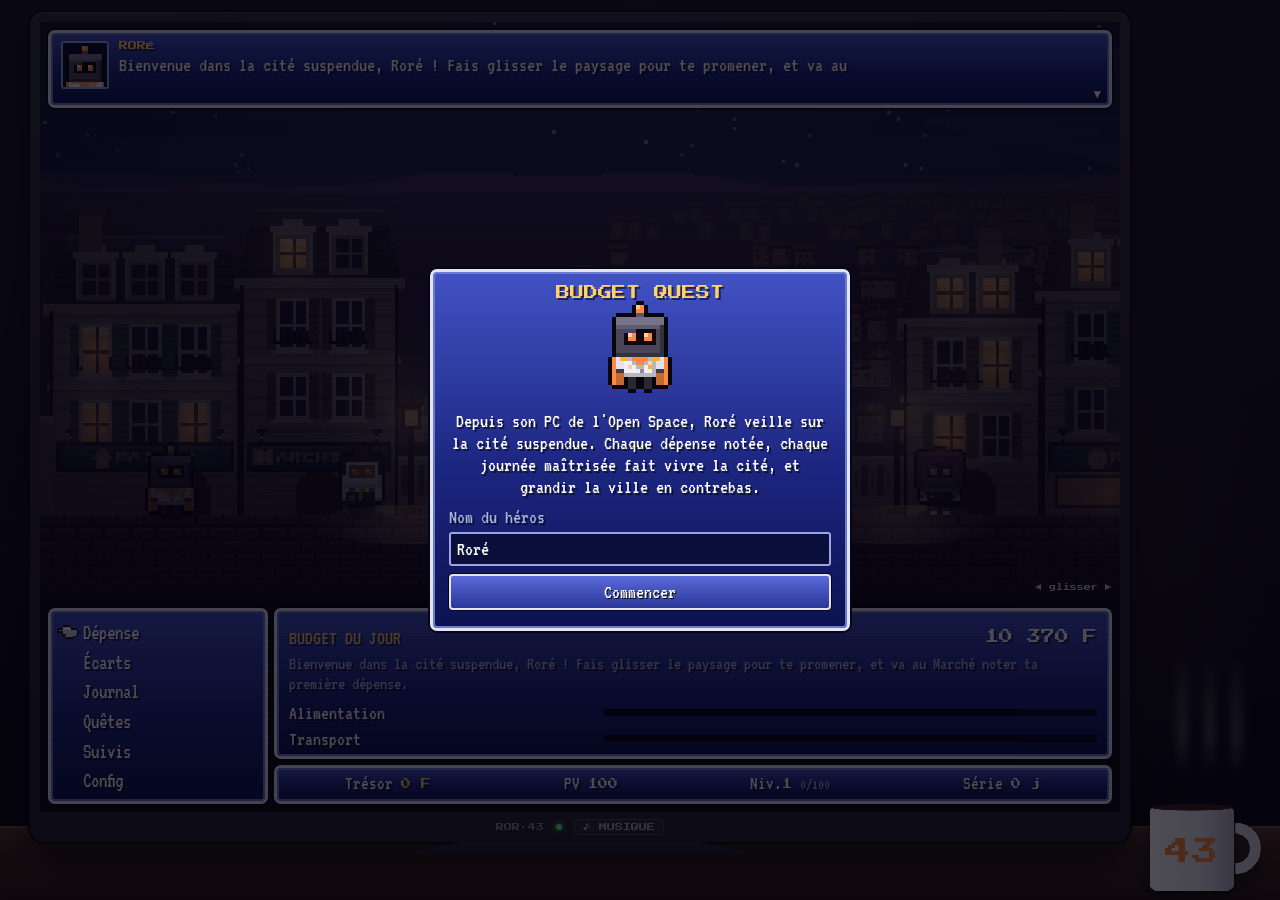
==== commit 7d392008: "Budget Quest : la scène reprend le cadrage de la maquette - Groupes de maisons et terrasses ouvertes" ====
--- a/BudgetQuest/index.html
+++ b/BudgetQuest/index.html
@@ -26,7 +26,7 @@
 img.px,canvas{image-rendering:pixelated;image-rendering:crisp-edges}
 button,input,select{font:inherit;color:inherit}
 /* ---- le moniteur ---- */
-#pc{flex:1;min-height:0;width:min(100%,1180px);display:flex;flex-direction:column;padding:10px 10px 52px;position:relative}
+#pc{flex:1;min-height:0;width:min(100% - 150px,1100px);display:flex;flex-direction:column;padding:12px 0 44px;position:relative;margin-right:120px}
 .bezel{flex:1;min-height:0;display:flex;flex-direction:column;background:linear-gradient(#34303c,#24212b);border-radius:14px;padding:10px 10px 0;
   box-shadow:0 0 0 2px #0a080e,inset 0 1px 0 #4e4958,0 18px 40px rgba(0,0,0,.6)}
 .screen{flex:1;min-height:0;display:flex;flex-direction:column;background:#000;border-radius:4px;overflow:hidden;position:relative;box-shadow:inset 0 0 0 2px #000}
@@ -36,9 +36,15 @@
 .chin button{background:#2c2934;border:1px solid #4a4656;border-radius:4px;padding:3px 8px;cursor:pointer;color:#a8a2b6;font-family:var(--px);font-size:8px}
 .chin button.on{color:var(--gold);border-color:#8a7440}
 .stand{height:14px;width:34%;margin:0 auto;background:linear-gradient(#2a2730,#1a1820);clip-path:polygon(18% 0,82% 0,100% 100%,0 100%)}
-#mug{position:absolute;right:0;bottom:6px;width:104px;height:104px;pointer-events:none;z-index:4;filter:drop-shadow(0 6px 6px rgba(0,0,0,.5))}
+#mugWrap{position:absolute;right:-150px;bottom:6px;width:136px;height:136px;pointer-events:none;z-index:4}
+#mug{width:100%;height:100%;filter:drop-shadow(0 8px 8px rgba(0,0,0,.5))}
+.steam{position:absolute;left:18%;bottom:88%;width:60%;height:90%;display:flex;justify-content:space-around}
+.steam i{width:9px;height:100%;border-radius:9px;background:linear-gradient(transparent,rgba(255,255,255,.22) 40%,rgba(255,255,255,.3) 70%,transparent);filter:blur(5px);animation:steam 3.4s ease-in-out infinite}
+.steam i:nth-child(2){animation-delay:-1.1s}.steam i:nth-child(3){animation-delay:-2.2s}
+@keyframes steam{0%{transform:translateY(16px) scaleX(1) skewX(0);opacity:0}30%{opacity:1}60%{transform:translateY(-6px) skewX(14deg)}100%{transform:translateY(-26px) skewX(-10deg);opacity:0}}
+.room::before{content:'';position:absolute;right:0;bottom:0;width:60%;height:80%;background:radial-gradient(closest-side,rgba(255,170,90,.14),rgba(255,170,90,0))}
 /* ---- la scène ---- */
-.view{position:relative;height:clamp(210px,44vh,470px);flex:none;background:#000;touch-action:pan-y}
+.view{position:relative;flex:1 1 auto;min-height:170px;background:#000;touch-action:pan-y}
 #scene{width:100%;height:100%;display:block;cursor:grab;touch-action:pan-y}
 #scene:active{cursor:grabbing}
 #dlg{position:absolute;left:8px;right:8px;top:8px;display:flex;gap:10px;align-items:flex-start;padding:8px 10px;cursor:pointer;z-index:2;min-height:64px}
@@ -48,12 +54,15 @@
 #dlgTxt{font-size:20px;line-height:1.05;min-height:2.1em}
 #dlg::after{content:'▼';position:absolute;right:8px;bottom:4px;font-size:12px;color:#fff;animation:blink 1s steps(2) infinite}
 @keyframes blink{50%{opacity:0}}
-#title{position:absolute;left:8px;bottom:8px;padding:4px 10px;font-family:var(--px);font-size:8px;z-index:2;pointer-events:none}
+#title{position:absolute;left:10px;top:10px;padding:6px 12px;font-family:var(--px);font-size:10px;z-index:2;pointer-events:none;text-transform:uppercase}
+#dlg:not([hidden])~#title{display:none}
 .hint{position:absolute;right:8px;bottom:8px;font-family:var(--px);font-size:7px;color:#fff;opacity:.75;text-shadow:1px 1px 0 #000;pointer-events:none;z-index:2}
 /* ---- les fenêtres bleues ---- */
 .ff{background:linear-gradient(180deg,var(--ffA) 0%,var(--ffB) 55%,var(--ffC) 100%);border:3px solid var(--edge);border-radius:7px;
   box-shadow:0 0 0 2px #06061a,inset 0 0 0 2px var(--edgeIn);color:#fff;text-shadow:2px 2px 0 rgba(0,0,0,.55)}
-.ui{flex:1;min-height:0;display:grid;grid-template-columns:minmax(132px,30%) 1fr;grid-template-rows:1fr auto;gap:6px;padding:6px;background:#06061a}
+.ui{flex:none;height:212px;min-height:0;display:grid;grid-template-columns:minmax(132px,30%) 1fr;grid-template-rows:1fr auto;grid-template-areas:'menu panel' 'menu status';gap:6px;padding:8px;background:#0b0910;transition:height .25s}
+body.open .ui{height:56%}
+#menu{grid-area:menu} #panel{grid-area:panel}
 #menu{display:flex;flex-direction:column;padding:6px 4px;overflow:auto;min-height:0}
 .mi{display:block;width:100%;text-align:left;background:none;border:0;padding:5px 6px 5px 28px;cursor:pointer;font-size:21px;position:relative;line-height:1;white-space:nowrap;overflow:hidden;text-overflow:ellipsis;text-shadow:inherit}
 .mi.cur{color:var(--gold)}
@@ -62,7 +71,7 @@
 .mi:focus-visible{outline:2px dashed var(--gold);outline-offset:-2px}
 #panel{padding:10px 12px;overflow:auto;min-height:0;overscroll-behavior:contain}
 #panel p{margin:6px 0}
-#status{grid-column:1/-1;display:flex;flex-wrap:wrap;gap:4px 16px;justify-content:space-around;padding:6px 10px;font-size:19px}
+#status{grid-area:status;display:flex;flex-wrap:wrap;gap:4px 16px;justify-content:space-around;padding:6px 10px;font-size:19px}
 #status b{font-family:var(--px);font-size:10px;font-weight:normal}
 .gold{color:var(--gold)} .red{color:var(--red)} .green{color:var(--green)} .dim{color:var(--dim)}
 .big{font-family:var(--px);font-size:14px;font-weight:normal}
@@ -79,8 +88,11 @@
 .li.off{opacity:.55} .li.sel{outline:2px solid var(--gold)}
 .li small{font-size:16px}
 .li>.grow{overflow:hidden;text-overflow:ellipsis;white-space:nowrap}
+.li.flat{background:none;padding:1px 0}
+.li.flat>.grow{flex:0 0 38%}
+.gauge.wide{flex:1;width:auto;height:7px;background:#06061a;border-color:#06061a}
 .wrap{flex-wrap:wrap;gap:0 8px}
-p.say{font-size:18px;margin:0 0 6px;border-bottom:1px solid rgba(255,255,255,.15);padding-bottom:6px}
+p.say{font-size:18px;margin:2px 0 4px}
 .gauge{display:inline-block;width:84px;height:8px;background:#0a0e3a;border:1px solid #9aa4e0;flex:none}
 .li.col .gauge{width:100%}
 .gauge i{display:block;height:100%}
@@ -130,29 +142,33 @@
 .banner{background:#7a1e2e;color:#fff;padding:6px 10px;font-size:18px;text-align:center}
 /* ---- au téléphone : la scène en haut, les fenêtres dessous ---- */
 @media (max-width:640px){
-  #pc{padding:6px 6px 40px}
+  #pc{padding:6px 6px 40px;width:100%;margin:0}
+  .view{flex:none;height:min(calc((100vw - 24px) * .86),46vh)}
+  .ui,body.open .ui{flex:1;height:auto;grid-template-areas:'menu panel' 'status status'}
+  #status b{font-size:9px}
   .bezel{padding:6px 6px 0;border-radius:10px}
   .view{height:clamp(190px,36vh,330px)}
-  .ui{grid-template-columns:116px 1fr;gap:5px;padding:5px}
+  .ui{grid-template-columns:128px 1fr;gap:5px;padding:5px}
   .cats{grid-template-columns:1fr 1fr}
   .cat{font-size:16px}
   .gauge{width:56px}
   .toast{padding:5px 10px;font-size:18px}
   .big{font-size:12px}
-  .mi{font-size:19px;padding:4px 4px 4px 24px}
+  .mi{font-size:18px;padding:4px 2px 4px 22px}
   .mi.sel::before{width:18px;height:13px;margin-top:-6px}
   #panel{padding:8px}
   #dlg{left:5px;right:5px;top:5px;padding:6px 8px;gap:8px;min-height:56px}
   #dlg .face{width:40px;height:40px}
   #dlgTxt{font-size:18px}
-  #status{font-size:17px;gap:2px 10px}
-  #mug{width:76px;height:76px;right:-4px;bottom:2px}
+  #status{font-size:16px;gap:2px 8px;padding:5px 6px}
+  #mugWrap{width:76px;height:76px;right:-4px;bottom:2px}
+  .steam{display:none}
   .chin{height:24px}
   .stand{height:8px}
   .room::after{height:46px}
 }
 @media (min-width:900px){ .ui{grid-template-columns:220px 1fr} }
-@media (min-width:1300px){ #mug{right:-96px;width:128px;height:128px;bottom:4px} }
+@media (max-width:900px) and (min-width:641px){ #pc{width:100%;margin:0;padding:8px 8px 44px} #mugWrap{right:-6px;width:96px;height:96px} .steam{display:none} }
 @media (prefers-reduced-motion:reduce){ .mi.sel::before,#dlg::after{animation:none} }
 </style>
 </head>
@@ -177,7 +193,7 @@
     <div class="chin"><span>ROR&middot;43</span><span class="led"></span><button id="musicBtn" data-act="music" aria-label="Musique">♪ MUSIQUE</button></div>
   </div>
   <div class="stand"></div>
-  <canvas id="mug" width="236" height="236" aria-hidden="true"></canvas>
+  <div id="mugWrap" aria-hidden="true"><div class="steam"><i></i><i></i><i></i></div><canvas id="mug" width="236" height="236"></canvas></div>
 </div>
 <div id="toasts" aria-live="polite"></div>
 <div id="modal" hidden><div id="modalBox" class="ff"></div></div>
@@ -959,7 +975,7 @@
   const riverX = y => cx + 40 * Math.sin((y - hz) * .07) - 10;
   for (let y = hz + 2; y < bottom; y++) { const p = (y - hz) / (bottom - hz), rw = 2 + p * 16, rx = riverX(y); R(y < hz + (bottom - hz) * .55 ? gFar : gMid, rx - rw / 2, y, rw, 1, mix('#c07890', '#8a5070', p)); if (r() < .3) R(y < hz + (bottom - hz) * .55 ? gFar : gMid, rx - rw / 3 + r() * rw * .6, y, 2, 1, '#e8a0b0'); }
   // des maisons de ville, vues un peu d'en haut : façade claire, toit à la Mansart, lucarne, cheminée ; plus grandes en s'approchant
-  const spanMax = 30 + level * 16;
+  const spanMax = W * .32 + level * W * .02; // la ville couvre déjà la vallée, et s'étend jusqu'aux bords avec le trésor
   const walls = ['#d8b49a', '#c8a088', '#e0c0a0', '#c89c84', '#d4ac90'], roofs = ['#b0584a', '#9a4c40', '#c06a50', '#a85a48'];
   const cityHouse = (g, x, y, s, p) => {
     const bw = Math.max(4, Math.round((7 + r() * 4) * s)), bh = Math.max(3, Math.round((6 + r() * 4) * s)), rh = Math.max(2, Math.round(4 * s)), haze = 1 - p;
@@ -978,7 +994,7 @@
     const p = row / 8, y = Math.round(hz + 4 + p * p * (bottom - hz - 10)), s = (.3 + p * .75) * (LAY === 'a' ? .9 : 1), span = spanMax * (.5 + p * .9), g = p < .5 ? gFar : gMid;
     for (let x = cx - span; x < cx + span; x += Math.round(8 * s + r() * 4 * s)) {
       if (Math.abs(x - riverX(y)) < (2 + p * 16) / 2 + 5) continue;
-      if (r() < .12) { if (p > .3) { R(g, x, y - 3 * s, 4 * s, 3 * s, mix('#3e5a3e', '#6a5a6a', 1 - p)); } continue; }
+      if (r() < .1 + .7 * Math.pow(Math.abs(x - cx) / span, 3)) { if (p > .3) { R(g, x, y - 3 * s, 4 * s, 3 * s, mix('#3e5a3e', '#6a5a6a', 1 - p)); } continue; }
       cityHouse(g, x, y, s, p);
     }
   }
@@ -1002,7 +1018,7 @@
 let LIGHTS = [], WINS = [], LAY = 'a';
 const lit = (x, y, r = 22, col = '#ffb060') => LIGHTS.push([x, y, r, col]);
 const SH = 176, HZ = 50, STREET = 150, TERRACE = STREET - 16;   // hauteur de la scène (pixels du jeu)
-const FW = 1100;                                                // longueur de la rue
+const FW = 916;                                                 // longueur de la rue
 const PAR = {sky: .08, far: .25, near: .4, mid: .7};
 const mkc = (w, h) => { const c = document.createElement('canvas'); c.width = Math.max(1, Math.ceil(w)); c.height = Math.max(1, Math.ceil(h)); const g = c.getContext('2d'); g.imageSmoothingEnabled = false; return [c, g]; };
 PICTO.home = ['..xx..', '.xxxx.', 'xxxxxx', '.xyyx.', '.xyyx.', '.xxxx.'];
@@ -1010,21 +1026,22 @@
 
 // Les lieux de la rue (x, largeur) : ce sont eux qu'on touche
 const PLACES = {
-  home:     {x: 14,  w: 56, keeper: null,                   name: 'La maison de Roré',  label: 'MAISON',   picto: 'home',  menu: 'config'},
-  archives: {x: 78,  w: 50, keeper: 'analyste_strategique', name: 'Les Archives',       label: 'ARCHIVES', picto: 'book',  menu: 'journal'},
-  market:   {x: 386, w: 58, keeper: 'styliste_extravagant', name: 'Le Marché',          label: 'MARCHÉ',   picto: 'coin',  menu: 'depense'},
-  board:    {x: 452, w: 24, keeper: 'explorateur_futuriste', name: 'Le Tableau des quêtes', label: 'QUÊTES', picto: 'star', menu: 'quetes'},
-  bank:     {x: 516, w: 46, keeper: 'hares',                name: 'La Banque des Écarts', label: 'BANQUE',  picto: 'scale', menu: 'ecarts'},
-  lab:      {x: 800, w: 50, keeper: 'robot_ingenieur',      name: 'Le Labo de Boulon',  label: 'LABO',     picto: 'flask', menu: 'suivis'},
-  belvedere:{x: 176, w: 30, keeper: 'mage_du_code',         name: 'Le Belvédère',       label: null},
+  home:     {x: 4,   w: 56, keeper: null,                    name: 'La maison de Roré',     label: 'MAISON',   picto: 'home',  menu: 'config'},
+  archives: {x: 62,  w: 46, keeper: 'analyste_strategique',  name: 'Les Archives',          label: 'ARCHIVES', picto: 'book',  menu: 'journal'},
+  belvedere:{x: 176, w: 30, keeper: 'mage_du_code',          name: 'Le Belvédère',          label: null},
+  market:   {x: 306, w: 58, keeper: 'styliste_extravagant',  name: 'Le Marché',             label: 'MARCHÉ',   picto: 'coin',  menu: 'depense'},
+  board:    {x: 404, w: 24, keeper: 'explorateur_futuriste', name: 'Le Tableau des quêtes', label: 'QUÊTES',   picto: 'star',  menu: 'quetes'},
+  bank:     {x: 530, w: 48, keeper: 'hares',                 name: 'La Banque des Écarts',  label: 'BANQUE',   picto: 'scale', menu: 'ecarts'},
+  lab:      {x: 764, w: 52, keeper: 'robot_ingenieur',       name: 'Le Labo de Boulon',     label: 'LABO',     picto: 'flask', menu: 'suivis'},
 };
-const SEGMENTS = [[0, 300], [384, 716], [796, 1084]], BRIDGES = [[300, 384], [716, 796]];
+// entre les groupes de maisons, des terrasses ouvertes sur la ville en contrebas
+const OPENINGS = [[110, 264], [366, 530], [622, 764]];
 
 /* ---- Le ciel selon l'heure et la météo (qui suit le budget du jour) ---- */
 const TOD = {
   day:     {sky: ['#5f9fdc', '#76b0e4', '#90c2ea', '#acd2ee', '#c8e0f0'], sun: '#fff6dc', haze: [200, 210, 230], ambient: 'rgba(0,0,0,0)', facade: 0},
-  evening: {sky: ['#4a2446', '#6a3052', '#8e3e5e', '#b4526a', '#d4707a'], sun: '#ffd6a0', haze: [210, 120, 140], ambient: 'rgba(40,10,60,.16)', facade: .22},
-  night:   {sky: ['#0a0c22', '#10163a', '#18204a', '#22285a', '#2e3066'], sun: '#eef2ff', haze: [70, 70, 120], ambient: 'rgba(8,8,30,.42)', facade: .42},
+  evening: {sky: ['#4a2446', '#6a3052', '#8e3e5e', '#b4526a', '#d4707a'], sun: '#ffd6a0', haze: [210, 120, 140], ambient: 'rgba(40,10,60,.08)', facade: .1},
+  night:   {sky: ['#0a0c22', '#10163a', '#18204a', '#22285a', '#2e3066'], sun: '#eef2ff', haze: [70, 70, 120], ambient: 'rgba(8,8,30,.36)', facade: .34},
 };
 function timeOfDay() { const h = new Date().getHours(); return h >= 8 && h < 18 ? 'day' : (h >= 18 && h < 21) || (h >= 6 && h < 8) ? 'evening' : 'night'; }
 function weatherOf(g) {
@@ -1044,8 +1061,7 @@
   const r = rng(5);
   if (tod === 'night') for (let i = 0; i < 120; i++) P1(g, Math.floor(r() * W), Math.floor(r() * (HZ - 4)), r() < .3 ? '#ffffff' : '#9aa8d8');
   // l'astre
-  const sx = W * .62, sy = tod === 'day' ? 14 : tod === 'evening' ? HZ - 4 : 16;
-  if (weather !== 'storm') { g.fillStyle = T.sun; g.beginPath(); g.arc(sx, sy, tod === 'night' ? 5 : 8, 0, 7); g.fill(); if (tod === 'night') { g.fillStyle = bands[0]; g.beginPath(); g.arc(sx + 2, sy - 1, 4, 0, 7); g.fill(); } }
+  const sx = Math.min(W * .62, 300), sy = tod === 'day' ? 14 : tod === 'evening' ? HZ - 4 : 16;
   // nuages en bandes
   const cloud = tod === 'day' ? ['#ffffff', '#e4f0fa', '#c8d8ea'] : tod === 'evening' ? ['#e48c8a', '#c86476', '#9a4664'] : ['#3a3c66', '#2e3058', '#24264a'];
   const n = weather === 'clear' ? 6 : weather === 'cloudy' ? 12 : 18;
@@ -1054,6 +1070,8 @@
     const cc = weather === 'clear' ? cloud : cloud.map(col => mix(col, '#585468', weather === 'cloudy' ? .3 : .6));
     for (let j = 0; j < 4; j++) { const y = cy + j * 2, x0 = cx - len / 2 + j * 6, w = len - j * 14; R(g, x0, y, w, 2, j === 0 ? cc[0] : cc[1]); for (let x = x0; x < x0 + w; x += 5 + Math.floor(r() * 6)) R(g, x, y + 2, 3, 1, cc[2]); }
   }
+  // l'astre, devant les nuages
+  if (weather !== 'storm') { g.fillStyle = T.sun; g.beginPath(); g.arc(sx, sy, tod === 'night' ? 5 : 8, 0, 7); g.fill(); if (tod !== 'night') { g.fillStyle = '#fff4e0'; g.beginPath(); g.arc(sx, sy, 5, 0, 7); g.fill(); } if (tod === 'night') { g.fillStyle = bands[0]; g.beginPath(); g.arc(sx + 2, sy - 1, 4, 0, 7); g.fill(); } }
   // l'horizon et la colline au loin
   for (let x = 0; x < W; x++) { const y = HZ - 2 + Math.round(Math.sin(x * .03) * 2 + Math.sin(x * .09)); R(g, x, y, 1, 8, mix('#7a5272', bands[4], .3)); }
   return c;
@@ -1069,73 +1087,43 @@
   if (tod === 'night') for (const g of [gf, gn]) { g.save(); g.globalCompositeOperation = 'source-atop'; g.fillStyle = 'rgba(10,10,40,.45)'; g.fillRect(0, 0, Wn, SH); g.restore(); }
   return {far, near};
 }
-/* ---- Les éperons de la cité suspendue, au second plan ---- */
-function midLayer(tod) {
-  const W = Math.ceil((FW - 200) * PAR.mid + 600), [c, g] = mkc(W, SH), r = rng(31);
-  for (const [x0, w] of [[120, 120], [380, 140], [640, 120], [900, 120]]) {
-    const top = STREET - 50;
-    for (let x = x0; x < x0 + w; x++) { const e = top + Math.round(Math.max(0, Math.max(x0 + 12 - x, x - (x0 + w - 12))) * 2.4); R(g, x, e, 1, SH - e, '#5a4652'); if ((x * 7) % 11 < 3) R(g, x, e + 6, 1, SH - e, '#4a3846'); P1(g, x, e, '#8a7480'); }
-    for (let x = x0 + 16; x < x0 + w - 18; x += 22) { for (let i = 0; i < 14; i++) { const d = Math.abs(i - 6.5), t = top + 14 + Math.round(d * d / 7); R(g, x + i, t, 1, 40, '#2a1e2a'); } R(g, x - 3, top + 10, 4, 50, '#7a6470'); }
-    for (let i = 0; i < 24; i++) R(g, x0 + 10 + Math.floor(r() * (w - 20)), top + 4 + (i % 9) * 3, 2, 3, '#3e5a3a');
-    R(g, x0 + 8, top - 2, w - 16, 3, '#b8a8a0');
-    for (let hx = x0 + 12; hx < x0 + w - 30; hx += 32) french(g, hx, top - 3, 26, {h: 30 + Math.floor(r() * 12), chim: r() < .5 ? 8 : null, shutter: r() < .5 ? '#6a5a4a' : '#5a6a7a'}, Math.floor(r() * 999));
-  }
-  shade(g, W, tod, .7);
-  return c;
-}
-/* ---- La rue : segments sur les éperons, ponts de pierre au-dessus du vide ---- */
-function bridge(g, x0, x1) {
-  const deck = TERRACE - 2;
-  R(g, x0, deck, x1 - x0, 12, '#a89890'); R(g, x0, deck, x1 - x0, 1, '#d8ccc4'); R(g, x0, deck + 11, x1 - x0, 1, '#6e5e64');
-  for (let x = x0 + 4; x < x1 - 20; x += 26) { // les arches sous le tablier
-    R(g, x, deck + 12, 22, SH - deck, '#8e7e80');
-    g.clearRect(x + 2, deck + 24, 18, SH);
-    for (let i = 0; i < 18; i++) { const d = Math.abs(i - 8.5), t = deck + 14 + Math.round(d * d / 7); g.clearRect(x + 2 + i, t, 1, SH); }
-    R(g, x, deck + 12, 22, 2, '#b8a8a0');
-  }
-  R(g, x0, deck - 10, x1 - x0, 2, '#b8a8a0'); for (let x = x0 + 2; x < x1; x += 5) { R(g, x, deck - 8, 3, 8, '#a89890'); R(g, x + 1, deck - 6, 1, 4, '#8a7a78'); }
-}
+/* ---- La rue : la terrasse et sa balustrade, des groupes de maisons, des terrasses ouvertes sur la vallée ---- */
 function frontLayer(tod) {
   LIGHTS = []; WINS = [];
-  const [c, g] = mkc(FW, SH), r = rng(7);
-  // le sol des éperons et la balustrade des terrasses
-  for (const [a, b] of SEGMENTS) {
-    R(g, a, TERRACE, b - a, SH - TERRACE, '#5a4650');
-    R(g, a, TERRACE - 2, b - a, 3, '#b8a8a0'); R(g, a, TERRACE - 2, b - a, 1, '#d8ccc4');
-    for (let x = a + 2; x < b; x += 5) { R(g, x, TERRACE + 1, 3, 9, '#a89890'); R(g, x + 1, TERRACE + 3, 1, 5, '#8a7a78'); }
-    R(g, a, TERRACE + 10, b - a, 3, '#b8a8a0');
-    for (const px of [a, b - 8]) { R(g, px, TERRACE - 12, 8, SH, '#b8a8a0'); R(g, px, TERRACE - 12, 8, 2, '#d8ccc4'); R(g, px + 6, TERRACE - 10, 2, SH, '#8a7a78'); }
-  }
-  for (const [a, b] of BRIDGES) bridge(g, a, b);
-  // les maisons : les lieux, et quelques maisons d'habitants
-  const P = PLACES;
-  french(g, P.home.x, STREET, P.home.w, {door: 34, chim: 8, h: 60, shutter: '#4a6a5a'}, 1);
-  french(g, P.archives.x, STREET, P.archives.w, {stone: '#a89488', shutter: '#6a5a4a', h: 66}, 2);
-  french(g, 242, STREET, 50, {shop: 1, door: 32, h: 56, awning: '#5a4a6a', chim: 30}, 3);
-  french(g, P.market.x, STREET, P.market.w, {shop: 1, door: 40, chim: 8, awning: '#3a5a7a', h: 62}, 4);
+  const [c, g] = mkc(FW, SH), P = PLACES;
+  R(g, 0, TERRACE, FW, STREET - TERRACE, '#5a4650');
+  R(g, 0, TERRACE - 2, FW, 3, '#b8a8a0'); R(g, 0, TERRACE - 2, FW, 1, '#d8ccc4');
+  for (let x = 2; x < FW; x += 5) { R(g, x, TERRACE + 1, 3, 9, '#a89890'); R(g, x + 1, TERRACE + 3, 1, 5, '#8a7a78'); }
+  R(g, 0, TERRACE + 10, FW, 3, '#b8a8a0');
+  for (const [a, b] of OPENINGS) for (let x = a + 30; x < b - 20; x += 40) R(g, x, TERRACE - 4, 6, 17, '#c8b8b0');
+  // les maisons de ville, serrées en groupes
+  french(g, P.home.x, STREET, P.home.w, {door: 34, chim: 8, h: 62, shutter: '#4a6a5a'}, 1);
+  french(g, P.archives.x, STREET, P.archives.w, {stone: '#a89488', shutter: '#6a5a4a', h: 70}, 2);
+  french(g, 264, STREET, 40, {stone: '#c0ac9a', h: 58, chim: 22, shutter: '#7a5a4a'}, 3);
+  french(g, P.market.x, STREET, P.market.w, {shop: 1, door: 40, chim: 8, awning: '#3a5a7a', h: 66}, 4);
   french(g, P.bank.x, STREET, P.bank.w, {stone: '#c0ac9a', h: 64, chim: 30}, 5);
-  french(g, 570, STREET, 40, {stone: '#b0a090', h: 58, shutter: '#7a5a4a'}, 6);
-  french(g, P.lab.x, STREET, P.lab.w, {shop: 1, door: 32, h: 58, awning: '#3a6a5a'}, 7);
-  french(g, 858, STREET, 38, {stone: '#a89488', h: 66, chim: 20}, 8);
-  french(g, 904, STREET, 46, {h: 56, shop: 1, door: 6, awning: '#8a3a3a'}, 9);
-  // le tableau des quêtes, sur la place, et la fontaine
+  french(g, 580, STREET, 40, {stone: '#b0a090', h: 70, shutter: '#7a5a4a'}, 6);
+  french(g, P.lab.x, STREET, P.lab.w, {shop: 1, door: 34, h: 60, awning: '#3a6a5a'}, 7);
+  french(g, 818, STREET, 40, {stone: '#a89488', h: 68, chim: 20}, 8);
+  french(g, 860, STREET, 52, {h: 58, shop: 1, door: 6, awning: '#8a3a3a'}, 9);
+  // les bouts de la rue : de gros piliers de pierre
+  for (const px of [0, FW - 4]) { R(g, px, TERRACE - 14, 4, SH, '#b8a8a0'); R(g, px, TERRACE - 14, 4, 2, '#d8ccc4'); }
+  // le tableau des quêtes et la fontaine, sur la terrasse du milieu
   const bx = P.board.x; R(g, bx + 3, STREET - 26, 2, 26, '#4e3222'); R(g, bx + 19, STREET - 26, 2, 26, '#4e3222');
   R(g, bx, STREET - 40, 24, 16, '#6e4a32'); R(g, bx, STREET - 40, 24, 1, '#8a6040'); R(g, bx + 1, STREET - 25, 22, 1, '#4e3222');
   for (const [px, py, pw, ph, col] of [[2, 3, 7, 6, '#f6f2e9'], [11, 2, 8, 5, '#ffd166'], [12, 8, 7, 6, '#f6f2e9'], [3, 10, 5, 4, '#9fe8ff']]) R(g, bx + px, STREET - 40 + py, pw, ph, col);
-  R(g, 482, STREET - 12, 28, 12, '#a89890'); R(g, 482, STREET - 12, 28, 1, '#d8ccc4'); R(g, 484, STREET - 10, 24, 5, '#6a8ab0'); R(g, 494, STREET - 26, 4, 14, '#b8a8a0'); R(g, 489, STREET - 28, 14, 3, '#a89890');
-  // le belvédère : une longue-vue de laiton sur son trépied, tournée vers la ville en contrebas
+  const fx = 470; R(g, fx, STREET - 12, 28, 12, '#a89890'); R(g, fx, STREET - 12, 28, 1, '#d8ccc4'); R(g, fx + 2, STREET - 10, 24, 5, '#6a8ab0'); R(g, fx + 12, STREET - 26, 4, 14, '#b8a8a0'); R(g, fx + 7, STREET - 28, 14, 3, '#a89890');
+  // le belvédère : une longue-vue de laiton sur son trépied, et un banc, face à la ville en contrebas
   const tx0 = P.belvedere.x + 4; R(g, tx0 + 3, STREET - 14, 1, 14, '#3a2a26'); R(g, tx0, STREET - 1, 8, 1, '#3a2a26'); R(g, tx0 + 1, STREET - 7, 1, 7, '#3a2a26'); R(g, tx0 + 6, STREET - 7, 1, 7, '#3a2a26');
   for (let i = 0; i < 12; i++) R(g, tx0 - 2 + i, STREET - 16 - Math.round(i * .35), 1, i < 4 ? 3 : 2, i % 4 === 0 ? '#e8c070' : '#b08840');
-  R(g, P.belvedere.x - 6, STREET - 6, 10, 2, '#6e4a32'); R(g, P.belvedere.x - 5, STREET - 4, 1, 4, '#4e3222'); R(g, P.belvedere.x + 2, STREET - 4, 1, 4, '#4e3222');
+  R(g, P.belvedere.x - 26, STREET - 7, 16, 2, '#6e4a32'); R(g, P.belvedere.x - 25, STREET - 5, 1, 5, '#4e3222'); R(g, P.belvedere.x - 12, STREET - 5, 1, 5, '#4e3222'); R(g, P.belvedere.x - 26, STREET - 13, 16, 2, '#6e4a32');
   // les enseignes et les lanternes
   for (const k of Object.keys(P)) { const p = P[k]; if (!p.label) continue; if (k === 'board') fascia(g, p.x - 4, STREET - 50, p.w + 8, p.label, p.picto); else fascia(g, p.x + 2, STREET - 21, p.w - 4, p.label, p.picto); }
-  for (const lx of [124, 236, 300, 380, 470, 612, 712, 796, 954, 1060]) lantern(g, lx, STREET);
+  for (const [a, b] of OPENINGS) { lantern(g, a + 2, STREET); lantern(g, b - 4, STREET); }
   // la rue pavée
-  for (const [a, b] of [[0, FW]]) {
-    R(g, a, STREET, b - a, SH - STREET, '#2e1e2a');
-    for (let x = a - 4; x < b; x += 8) { const o = (x / 8) % 2 ? 4 : 0; for (const [yy, oo] of [[0, o], [4, 4 - o], [8, o], [12, 4 - o], [16, o], [20, 4 - o]]) { R(g, x + oo, STREET + yy, 7, 3, mix('#5a4050', '#3a2834', yy / 24)); R(g, x + oo, STREET + yy, 7, 1, mix('#7a5a66', '#4a3440', yy / 24)); } }
-  }
-  // un voile du soir sur les façades : un peu de contre-jour, sans aller jusqu'à la silhouette
+  R(g, 0, STREET, FW, SH - STREET, '#2e1e2a');
+  for (let x = -4; x < FW; x += 8) { const o = (x / 8) % 2 ? 4 : 0; for (const [yy, oo] of [[0, o], [4, 4 - o], [8, o], [12, 4 - o], [16, o], [20, 4 - o]]) { R(g, x + oo, STREET + yy, 7, 3, mix('#5a4050', '#3a2834', yy / 24)); R(g, x + oo, STREET + yy, 7, 1, mix('#7a5a66', '#4a3440', yy / 24)); } }
+  // un léger voile du soir sur les façades, sans aller jusqu'à la silhouette
   shade(g, FW, tod, 1);
   for (const [x, y, w, h] of WINS) if (tod !== 'day') { R(g, x, y, w, h, '#e8a862'); R(g, x, y, w, 2, '#f8cc90'); R(g, x + Math.floor(w / 2), y, 1, h, '#3a2830'); R(g, x, y + Math.floor(h / 2), w, 1, '#3a2830'); }
   return {c, lights: LIGHTS.slice()};
@@ -1163,7 +1151,7 @@
   const key = sceneKey(g); if (SCENE.key === key && SCENE.layers) return;
   const [tod, weather, built] = key.split('|');
   const fr = frontLayer(tod), city = cityLayers(+built, tod);
-  SCENE.layers = {sky: skyLayer(tod, weather), far: city.far, near: city.near, mid: midLayer(tod), front: fr.c, glow: glowLayer(fr.lights, tod), tod, weather};
+  SCENE.layers = {sky: skyLayer(tod, weather), far: city.far, near: city.near, front: fr.c, glow: glowLayer(fr.lights, tod), tod, weather};
   SCENE.key = key;
   if (!SCENE.walkers.length) {
     const fam = [['rore', TEAM.rore.outfit, 'supervise'], ['hacker_cyberpunk', TEAM.hacker_cyberpunk.outfit, 'bounce'], ...FAMILY.slice(0, 7).map(f => ['fam:' + f.id, f.outfit, f.idle])];
@@ -1213,7 +1201,7 @@
   const T = TOD[L.tod];
   if (L.weather === 'clear' && L.tod !== 'night') {
     g.save(); g.globalCompositeOperation = 'lighter';
-    const sx = (L.sky.width * .62 - cam * PAR.sky) * z, sy = (L.tod === 'day' ? 14 : HZ - 4) * z;
+    const sx = (Math.min(L.sky.width * .62, 300) - cam * PAR.sky) * z, sy = (L.tod === 'day' ? 14 : HZ - 4) * z;
     for (let i = 0; i < 7; i++) { const a = -Math.PI * .95 + i * .26, len = cv.width * 1.5; g.fillStyle = `rgba(255,190,150,${(L.tod === 'evening' ? .02 : .012) + (i % 2) * .01})`; g.beginPath(); g.moveTo(sx, sy); g.lineTo(sx + Math.cos(a - .05) * len, sy + Math.sin(a - .05) * len); g.lineTo(sx + Math.cos(a + .05) * len, sy + Math.sin(a + .05) * len); g.fill(); }
     const sun = g.createRadialGradient(sx, sy, 0, sx, sy, 34 * z); sun.addColorStop(0, 'rgba(255,214,160,.3)'); sun.addColorStop(1, 'rgba(255,140,120,0)'); g.fillStyle = sun; g.fillRect(0, 0, cv.width, cv.height);
     g.restore();
@@ -1223,7 +1211,8 @@
   let fog = g.createLinearGradient(0, HZ * z, 0, (HZ + 34) * z); fog.addColorStop(0, `rgba(${hr},${hg},${hb},.45)`); fog.addColorStop(1, `rgba(${hr},${hg},${hb},0)`); g.fillStyle = fog; g.fillRect(0, 0, cv.width, cv.height);
   g.save(); g.filter = `blur(${Math.max(.3, z * .18)}px)`; blit(L.near, PAR.near); g.restore();
   const mist = g.createLinearGradient(0, (STREET - 60) * z, 0, STREET * z); mist.addColorStop(0, `rgba(${hr},${hg},${hb},0)`); mist.addColorStop(1, `rgba(${hr},${hg},${hb},.3)`); g.fillStyle = mist; g.fillRect(0, 0, cv.width, cv.height);
-  blit(L.mid, PAR.mid);
+  // la lueur de la ville en contrebas
+  { g.save(); g.globalCompositeOperation = 'lighter'; const vx = (L.near.width / 2 - cam * PAR.near) * z, vy = (STREET - 40) * z, gl = g.createRadialGradient(vx, vy, 0, vx, vy, 160 * z); gl.addColorStop(0, `rgba(255,170,100,${L.tod === 'day' ? .04 : .1})`); gl.addColorStop(1, 'rgba(255,170,100,0)'); g.fillStyle = gl; g.fillRect(0, 0, cv.width, cv.height); g.restore(); }
   blit(L.front, 1);
   // l'équipe devant ses lieux, et les promeneurs
   const actors = [];
@@ -1236,7 +1225,9 @@
     g.fillStyle = 'rgba(10,4,16,.45)'; g.beginPath(); g.ellipse(sx, STREET * z, 7 * z, 1.6 * z, 0, 0, 7); g.fill();
     g.drawImage(spr, sx - 10 * z, (STREET - 22 - (ie.hop || 0)) * z, 20 * z, 24 * z);
   }
-  // l'ambiance de l'heure, puis les halos
+  // l'ambiance de l'heure : l'ombre monte du bas, la lumière chaude vient du soleil couchant
+  const sh = g.createLinearGradient(0, 0, 0, cv.height); sh.addColorStop(0, 'rgba(40,10,60,0)'); sh.addColorStop(.6, 'rgba(40,10,60,.12)'); sh.addColorStop(1, 'rgba(20,6,30,.45)'); g.fillStyle = sh; g.fillRect(0, 0, cv.width, cv.height);
+  if (L.tod !== 'night') { g.save(); g.globalCompositeOperation = 'soft-light'; const k = L.tod === 'evening' ? 1 : .45, warm = g.createLinearGradient(cv.width, 0, 0, 0); warm.addColorStop(0, `rgba(255,150,110,${.32 * k})`); warm.addColorStop(1, `rgba(90,60,160,${.3 * k})`); g.fillStyle = warm; g.fillRect(0, 0, cv.width, cv.height); g.restore(); }
   g.fillStyle = T.ambient; g.fillRect(0, 0, cv.width, cv.height);
   g.save(); g.globalCompositeOperation = 'lighter'; g.drawImage(L.glow, -Math.round(cam * z), 0, FW * z, SH * z); g.restore();
   // météo : pluie, éclairs
@@ -1301,9 +1292,10 @@
 function defaultWorld() { return {seen: '', found: [], chests: {}, skins: ['classique'], skin: 'classique', built: 0, look: {...DEFAULT_LOOK}, mapv: 5}; }
 
 /* ---- Ce que disent les robots ---- */
-function lineOf(place, g) {
+function lineOf(place, g, quip) {
   const ms = g.ms, t = today(), p = PLACES[place], k = p && p.keeper, L = k ? TEAM[k].lines : null;
-  const say = L ? `« ${L[(UI.lineIdx = ((UI.lineIdx || 0) + 1)) % L.length]} » ` : '';
+  if (quip && L) return `« ${L[(UI.lineIdx = ((UI.lineIdx || 0) + 1)) % L.length]} »`;
+  const say = '';
   if (place === 'market') return say + `Qu'as-tu acheté aujourd'hui ? Il te reste ${fmt(Math.max(0, ms.todayAllowance - (ms.daily[ms.elapsed] || 0)))} pour la journée.`;
   if (place === 'bank') return say + `${ymLabel(ms.ym)} : ${fmt(ms.spent)} dépensés sur ${fmt(ms.budget)}. Écart : ${fmtS(ms.budget - ms.spent)}.`;
   if (place === 'archives') return say + `J'ai ${ms.count} dépense${ms.count > 1 ? 's' : ''} dans mes registres pour ${ymLabel(ms.ym)}.`;
@@ -1336,11 +1328,10 @@
   return '';
 }
 function idlePanel(g) {
-  const ms = g.ms, td = ms.daily[ms.elapsed] || 0, worst = [...ms.cats].sort((a, b) => b.ratio - a.ratio).slice(0, 4);
-  return `<p class="dim say">${esc(heroLine(g))}</p><div class="row between wrap"><span class="gold">BUDGET DU JOUR</span><b class="big">${fmt(ms.todayAllowance)}</b></div>
-    <div class="row between dim"><span>Aujourd'hui</span><span>${fmt(td)}</span></div>
-    <div class="list">${worst.map(c => `<div class="li">${monImg(c.cat, 18, c.ratio >= 1)}<span class="grow ${c.ratio >= 1 ? 'red' : ''}">${esc(c.cat.name)}</span>${bar(c.ratio, gaugeCol(c.ratio))}</div>`).join('')}</div>
-    <div class="row between dim"><span>Reste du mois</span><span class="${ms.remaining < 0 ? 'red' : ''}">${fmt(ms.remaining)}</span></div>`;
+  const ms = g.ms, td = ms.daily[ms.elapsed] || 0, alert = ms.cats.some(c => c.budget > 0 && c.spent > c.budget) || td > ms.todayAllowance, worst = [...ms.cats].sort((a, b) => b.ratio - a.ratio).slice(0, (matchMedia('(max-width:640px)').matches ? 4 : 3) - (alert || !S.expenses.length ? 1 : 0));
+  return `<div class="row between wrap"><span class="gold">BUDGET DU JOUR</span><b class="big">${fmt(Math.max(0, ms.todayAllowance - td))}</b></div>
+    ${alert || !S.expenses.length ? `<p class="say ${alert ? 'red' : 'dim'}">${esc(heroLine(g))}</p>` : ''}
+    <div class="list">${worst.map(c => `<div class="li flat"><span class="grow ${c.ratio >= 1 ? 'red' : ''}">${esc(c.cat.name)}</span><span class="gauge wide"><i style="width:${Math.min(100, c.ratio * 100)}%;background:${gaugeCol(c.ratio)}"></i></span></div>`).join('')}</div>`;
 }
 function addPanel() {
   const t = today();
@@ -1416,9 +1407,10 @@
   $('#menu').innerHTML = items.map(([id, label], i) => `<button class="mi ${i === UI.menuIdx ? 'sel' : ''} ${UI.place && id === curSub ? 'cur' : ''}" data-act="menu" data-i="${i}">${esc(label)}</button>`).join('');
   const pan = $('#panel'), st = pan.scrollTop; pan.innerHTML = panelHTML(g); pan.scrollTop = st;
   $('#status').innerHTML = `<span>Trésor <b class="${g.treasure < 0 ? 'red' : 'gold'}">${fmtS(g.treasure)}</b></span><span>PV <b>${g.hp}</b></span><span>Niv.<b>${g.level}</b> <small class="dim">${g.xpIn}/${g.xpNext}</small></span><span>Série <b>${g.streak} j</b></span>`;
-  $('#title').textContent = (UI.place ? PLACES[UI.place].name : 'La cité suspendue') + ' · ' + new Date().toTimeString().slice(0, 5);
+  $('#title').textContent = (UI.place ? PLACES[UI.place].name : 'La cité') + ' · ' + new Date().toTimeString().slice(0, 5);
   const dlg = $('#dlg');
   if (UI.dlg) { dlg.hidden = false; $('#dlgWho').textContent = UI.dlg.who; $('#dlgFace').innerHTML = UI.dlg.face; typeText($('#dlgTxt'), UI.dlg.text); } else dlg.hidden = true;
+  document.body.classList.toggle('open', !!UI.place);
   if (UI.place === 'bank' && UI.sub === 'daily') drawDaily();
   if (UI.place === 'lab') drawSparks();
   ensureLayers(g);
@@ -1513,7 +1505,7 @@
   edit: a => editExpense(a.dataset.id),
   delExp: a => { if (!confirm('Supprimer cette dépense ?')) return; S.expenses = S.expenses.filter(e => e.id !== a.dataset.id); closeModal(); commit(); },
   closeModal: () => closeModal(),
-  dlg: () => { if (!UI.dlg) return; if (UI.dlg.idle) { UI.dlg = null; SFX.click(); return renderUI(); } if (UI.place) { UI.dlg.text = lineOf(UI.place, UI.game); SFX.click(); renderUI(); } },
+  dlg: () => { if (!UI.dlg) return; if (UI.dlg.idle) { UI.dlg = null; SFX.click(); return renderUI(); } if (UI.place) { UI.dlg.n = (UI.dlg.n || 0) + 1; UI.dlg.text = lineOf(UI.place, UI.game, UI.dlg.n % 2 === 1); SFX.click(); renderUI(); } },
   month: a => { UI.viewYM = addMonths(UI.viewYM, +a.dataset.d); renderUI(); },
   delCat: a => { const c = catOf(a.dataset.id); if (!c) return; if (S.categories.length <= 1) return alert('Il faut garder au moins une catégorie.'); const n = S.expenses.filter(e => e.catId === c.id).length; if (n) return alert(`${n} dépense(s) utilisent « ${c.name} » : renomme-la plutôt.`); if (confirm(`Supprimer « ${c.name} » ?`)) { S.categories = S.categories.filter(x => x !== c); commit(); } },
   look: a => { S.world.look = {...heroLook(), [a.dataset.k]: a.dataset.v}; SFX.click(); commit(); },
@@ -1657,6 +1649,7 @@
     requestAnimationFrame(loop);
   };
   requestAnimationFrame(loop);
+  if (window.ResizeObserver) new ResizeObserver(() => { sizeScene(); SCENE.cam = clampCam(SCENE.cam); if (SCENE.focus) focusPlace(SCENE.focus); }).observe($('.view'));
   addEventListener('resize', () => { sizeScene(); SCENE.cam = clampCam(SCENE.cam); if (SCENE.target != null && SCENE.focus) focusPlace(SCENE.focus); });
 }
 boot();
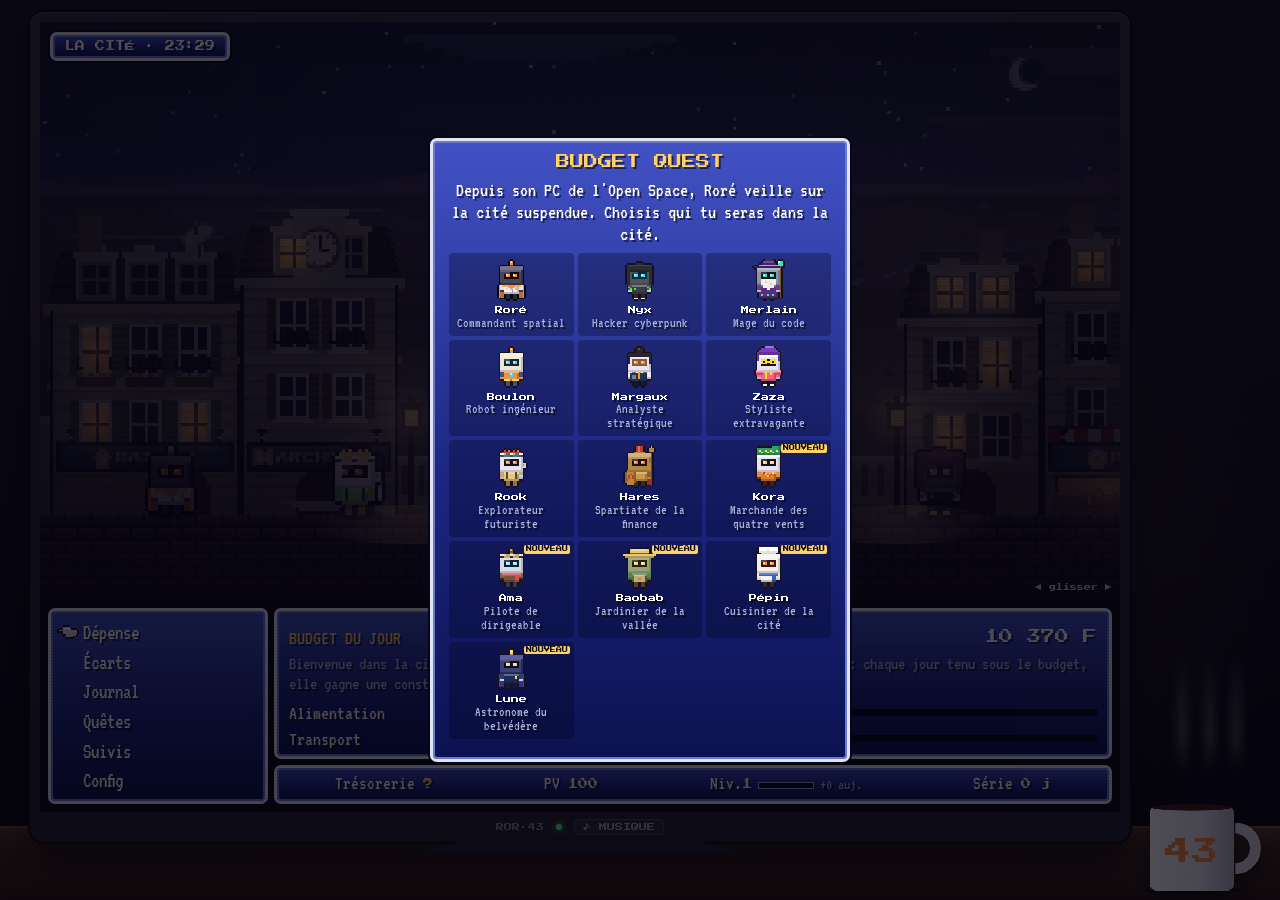
==== commit 04629162: "Budget Quest : personnages au choix, trésorerie, nouvelle XP, ville bâtie jour par jour - Accueil : " ====
--- a/BudgetQuest/index.html
+++ b/BudgetQuest/index.html
@@ -169,6 +169,37 @@
 }
 @media (min-width:900px){ .ui{grid-template-columns:220px 1fr} }
 @media (max-width:900px) and (min-width:641px){ #pc{width:100%;margin:0;padding:8px 8px 44px} #mugWrap{right:-6px;width:96px;height:96px} .steam{display:none} }
+
+/* ---- l'onglet au-dessus d'un lieu survolé ---- */
+#tag{position:absolute;z-index:3;transform:translate(-50%,-100%);padding:4px 10px 5px;font-size:17px;line-height:1.05;white-space:nowrap;pointer-events:none;text-align:center}
+#tag b{font-family:var(--px);font-size:9px;font-weight:normal}
+#tag small{font-size:16px;color:#fff}
+#tag::after{content:'';position:absolute;left:50%;bottom:-9px;margin-left:-6px;border:6px solid transparent;border-top-color:var(--edge)}
+/* ---- le sélecteur de mois : deux flèches de curseur, comme dans les menus ---- */
+.monthbar{display:flex;align-items:center;justify-content:center;gap:14px;margin:0 0 6px}
+.monthbar span{font-family:var(--px);font-size:10px;min-width:12em;text-align:center}
+.arrow{width:22px;height:22px;background:none;border:0;cursor:pointer;position:relative;padding:0}
+.arrow::before{content:'';position:absolute;inset:4px 5px;background:#fff;filter:drop-shadow(2px 2px 0 rgba(0,0,0,.6));animation:nudge .7s steps(2) infinite}
+.arrow.l::before{clip-path:polygon(100% 0,0 50%,100% 100%)}
+.arrow.r::before{clip-path:polygon(0 0,100% 50%,0 100%)}
+.arrow.l::before{--dx:-2px}.arrow.r::before{--dx:2px}
+.arrow:hover::before{background:var(--gold)}
+@keyframes nudge{50%{transform:translateX(var(--dx))}}
+/* ---- personnages, progression ---- */
+.chars{display:grid;grid-template-columns:repeat(auto-fill,minmax(96px,1fr));gap:4px;margin:6px 0}
+.charc{display:flex;flex-direction:column;align-items:center;gap:1px;background:rgba(0,0,20,.3);border:2px solid transparent;border-radius:4px;padding:4px 2px;cursor:pointer;position:relative;text-shadow:inherit}
+.charc:hover{border-color:#9aa4e0}.charc.on{border-color:var(--gold)}
+.charc b{font-family:var(--px);font-size:8px;font-weight:normal;margin-top:2px}
+.charc small{font-size:14px;color:var(--dim);text-align:center;line-height:1}
+.charc .new{position:absolute;top:2px;right:2px;font-style:normal;font-family:var(--px);font-size:6px;color:var(--ink);background:var(--gold);padding:1px 2px;border-radius:2px;text-shadow:none}
+.xpbar{display:inline-block;position:relative;width:56px;height:7px;background:#06061a;border:1px solid #9aa4e0;margin:0 6px;vertical-align:middle}
+.xpbar i{display:block;height:100%;background:linear-gradient(#9ff0a0,#4ab04a)}
+.xpbar.big-bar{display:block;width:100%;height:18px;margin:6px 0}
+.xpbar.big-bar span{position:absolute;inset:0;text-align:center;font-size:16px;line-height:16px}
+#status .cash,#status .lv{cursor:pointer}
+.sw.lock{opacity:.45;cursor:default;border-style:dashed}
+#modalBox .chars{max-height:58vh;overflow:auto}
+@media (prefers-reduced-motion:reduce){ .arrow::before{animation:none} }
 @media (prefers-reduced-motion:reduce){ .mi.sel::before,#dlg::after{animation:none} }
 </style>
 </head>
@@ -182,6 +213,7 @@
         <canvas id="scene" aria-label="La cité suspendue, vue depuis le PC de Roré"></canvas>
         <div id="dlg" class="ff" data-act="dlg" hidden><span id="dlgFace"></span><div class="grow"><div id="dlgWho"></div><div id="dlgTxt"></div></div></div>
         <div id="title" class="ff"></div>
+        <div id="tag" class="ff" hidden></div>
         <div class="hint">◀ glisser ▶</div>
       </div>
       <div class="ui">
@@ -394,42 +426,90 @@
 ];
 const ZONES = {village:[8, 10, 42, 29], east:[44, 10, 63, 29], forest:[2, 9, 30, 20], lake:[10, 8, 40, 16], mountain:[44, 15, 63, 29], south:[4, 18, 42, 29]};
 
-/* ---- Roré, le héros : son apparence (créateur) et ses tenues (coffres) ---- */
+/* ---- Les personnages jouables : l'équipe de l'Open Space, et de nouveaux venus de la cité ---- */
+const NEWCHARS = {
+  kora:   {name:'Kora', archetype:'Marchande des quatre vents', idle:'pose', isNew:true,
+    outfit:{body:'#e07a2e', arm:'#e9893c', hand:'#6b3a1e', leg:'#3a2418', eyes:'#ffd84d', colors:{wrap:'#2f9e6a', wrap2:'#ffd84d', beads:'#c0392b', beads2:'#ffd84d'}, parts:['headwrap', 'necklace']},
+    lines:['Un bon prix, ça se négocie avec le sourire.', 'Au marché, je connais chaque pièce par son prénom.', "L'argent qui dort ne fait pas pousser le mil."]},
+  ama:    {name:'Ama', archetype:'Pilote de dirigeable', idle:'scan', isNew:true,
+    outfit:{head:'#d9dce6', visor:'#10202e', eyes:'#9fe8ff', body:'#7a5236', arm:'#8a6242', hand:'#3a2a1e', leg:'#2e3a4a', colors:{scarf:'#e5484d', strap:'#3a2a1e', lens:'#c8a860'}, parts:['goggles', 'scarf']},
+    lines:["Vu d'en haut, ton budget a une belle allure.", 'Cap au sud, vent arrière : on économise le carburant.', 'Un bon pilote vérifie sa jauge avant de décoller.']},
+  baobab: {name:'Baobab', archetype:'Jardinier de la vallée', idle:'breathe', isNew:true,
+    outfit:{head:'#9aa27a', visor:'#1e2416', eyes:'#ffcd75', body:'#3e7a3a', arm:'#4e8a44', hand:'#6b4a2b', leg:'#5a3e26', colors:{straw:'#e8c86a', band:'#c0392b', apron:'#c8a878'}, parts:['strawHat', 'apron']},
+    lines:['Une graine par jour, et un jour, une forêt.', "Les arbres de la vallée poussent quand tu tiens ton budget.", 'Patience : même le baobab a commencé petit.']},
+  pepin:  {name:'Pépin', archetype:'Cuisinier de la cité', idle:'bounce', isNew:true,
+    outfit:{head:'#f4f1ea', visor:'#2a1a1a', eyes:'#ff8a3d', body:'#f6f4ee', arm:'#ece8de', hand:'#d8d4cc', leg:'#2e2a34', colors:{scarf:'#3b5dc9'}, parts:['toque', 'scarf']},
+    lines:['Cuisiner maison, c\'est la meilleure recette d\'épargne.', 'Une pincée de patience, deux louches de régularité.', 'Le marché du matin a les meilleurs prix.']},
+  lune:   {name:'Lune', archetype:'Astronome du belvédère', idle:'shimmer', isNew:true,
+    outfit:{head:'#3a4078', visor:'#0a0c22', eyes:'#ffd84d', body:'#1e2a5a', arm:'#2e3a6a', hand:'#c8cce8', leg:'#141a3a', tip:'#ffd84d', colors:{cape:'#4a3a9a', gold:'#ffd84d', headTop:'#5a60a0', headShade:'#262a58'}, parts:['cape', 'star']},
+    lines:["Les étoiles ne dépensent rien, et elles brillent quand même.", 'Chaque nuit, je compte les lumières de la ville en contrebas.', 'Une série de jours, c\'est une constellation.']},
+};
+const CHARS = {...TEAM, ...NEWCHARS};
+const CHAR_ORDER = ['rore', 'hacker_cyberpunk', 'mage_du_code', 'robot_ingenieur', 'analyste_strategique', 'styliste_extravagant', 'explorateur_futuriste', 'hares', 'kora', 'ama', 'baobab', 'pepin', 'lune'];
+
+/* ---- Le héros : son personnage, ses couleurs, les accessoires gagnés avec les niveaux, ses tenues (récompenses) ---- */
 const LOOK_EYES = {orange:'#ff8a3d', cyan:'#35e0ff', vert:'#41f509', rouge:'#ff6b5e', violet:'#c58bff', jaune:'#ffd84d'};
 const LOOK_CAPE = {orange:'#ff8a3d', rouge:'#c0392b', bleu:'#3b5dc9', vert:'#38b764', violet:'#7a3dbf', or:'#ffb02e', rose:'#f4628d', blanc:'#e4e1ec'};
-const LOOK_BODY = {blanc:'#f1eff7', noir:'#3d3d48', marine:'#223455', sable:'#e8c67e', rouge:'#b13e53'};
-const LOOK_ACC = {aucun:{name:'Aucun', parts:[]}, beret:{name:'Béret', parts:['beret']}, explorerHat:{name:"Chapeau d'explorateur", parts:['explorerHat']}, headset:{name:'Casque audio', parts:['headset']}, goggles:{name:"Lunettes d'aviateur", parts:['goggles']}, sunglasses:{name:'Lunettes de soleil', parts:['sunglasses']}, glasses:{name:'Lunettes', parts:['glasses']}};
-const DEFAULT_LOOK = {eyes:'orange', cape:'orange', body:'blanc', acc:'aucun'};
+const LOOK_BODY = {blanc:'#f1eff7', noir:'#3d3d48', marine:'#223455', sable:'#e8c67e', rouge:'#b13e53', vert:'#3e7a3a'};
+const SLOTS = {head:'Tête', face:'Visage', neck:'Cou', back:'Dos', badge:'Poitrine'};
+const ACCS = {
+  scarf:      {name:'Écharpe',               slot:'neck',  lv:2,  parts:['scarf']},
+  glasses:    {name:'Lunettes',              slot:'face',  lv:3,  parts:['glasses']},
+  beret:      {name:'Béret',                 slot:'head',  lv:4,  parts:['beret']},
+  cape:       {name:'Cape',                  slot:'back',  lv:5,  parts:['cape']},
+  headset:    {name:'Casque audio',          slot:'head',  lv:6,  parts:['headset']},
+  sunglasses: {name:'Lunettes de soleil',    slot:'face',  lv:7,  parts:['sunglasses']},
+  strawHat:   {name:'Chapeau de paille',     slot:'head',  lv:8,  parts:['strawHat']},
+  goggles:    {name:"Lunettes d'aviateur",   slot:'face',  lv:9,  parts:['goggles']},
+  star:       {name:'Étoile et épaulettes',  slot:'badge', lv:10, parts:['star', 'epaulettes']},
+  necklace:   {name:'Collier de perles',     slot:'neck',  lv:11, parts:['necklace']},
+  explorerHat:{name:"Chapeau d'explorateur", slot:'head',  lv:12, parts:['explorerHat']},
+  headwrap:   {name:'Foulard',               slot:'head',  lv:14, parts:['headwrap']},
+  chestLight: {name:'Voyant de poitrine',    slot:'badge', lv:15, parts:['chestLight']},
+  toque:      {name:'Toque',                 slot:'head',  lv:16, parts:['toque']},
+  wizardHat:  {name:'Chapeau de mage',       slot:'head',  lv:18, parts:['wizardHat']},
+  crown:      {name:'Couronne',              slot:'head',  lv:20, parts:['crown']},
+};
+const accsAt = lv => Object.entries(ACCS).filter(([, a]) => a.lv === lv).map(([k]) => k);
+const DEFAULT_LOOK = {eyes:null, cape:null, body:null, head:null, face:null, neck:null, back:null, badge:null};
 const SKINS = {
-  classique:{name:'Commandant'},
+  classique:{name:'Tenue d\'origine'},
   foret:    {name:'Rôdeur des bois', cape:'#38b764', tip:'#38b764', add:['explorerHat']},
   ocean:    {name:'Marin', cape:'#41a6f6', tip:'#41a6f6', add:['goggles']},
-  or:       {name:'Commandant doré', body:'#ffcd75', arm:'#ffe3a3', cape:'#ef7d57', gold:'#fff1b0'},
+  or:       {name:'Doré', body:'#ffcd75', arm:'#ffe3a3', cape:'#ef7d57', gold:'#fff1b0'},
   ombre:    {name:'Ombre', head:'#2b2b33', body:'#3d3d48', arm:'#4e5459', cape:'#5d275d', tip:'#b86fd6', hood:'#1a1c2c', add:['hood']},
   royal:    {name:'Royal', cape:'#b13e53', tip:'#b13e53', add:['crown']},
   legende:  {name:'Légende', body:'#f7f5fc', cape:'#73eff7', tip:'#73eff7', eyes:'#73eff7', add:['crown', 'chestLight']},
 };
 const heroLook = () => ({...DEFAULT_LOOK, ...((S && S.world && S.world.look) || {})});
-function heroOutfitFor(skinKey, look) {
-  const o = TEAM.rore.outfit, s = SKINS[skinKey] || SKINS.classique, L = look || heroLook();
-  const out = {...o, colors:{...o.colors}, parts:[...o.parts]};
-  out.eyes = s.eyes || LOOK_EYES[L.eyes] || RP.orange;
-  out.body = s.body || LOOK_BODY[L.body] || o.body;
-  if (s.arm || L.body !== 'blanc') out.arm = s.arm || rLight(out.body, .1);
+const heroChar = () => (S && S.world && CHARS[S.world.hero]) ? S.world.hero : 'rore';
+function heroOutfitFor(skinKey, look, charKey) {
+  const ch = CHARS[charKey] || CHARS.rore, o = ch.outfit, s = SKINS[skinKey] || SKINS.classique, L = look || heroLook();
+  const out = {...o, colors: {...(o.colors || {})}, parts: [...(o.parts || [])]};
+  const eyes = s.eyes || LOOK_EYES[L.eyes]; if (eyes) out.eyes = eyes;
+  const body = s.body || LOOK_BODY[L.body]; if (body) { out.body = body; out.arm = s.arm || rLight(body, .1); }
   if (s.head) { out.head = s.head; out.colors.headTop = rLight(s.head, .3); out.colors.headShade = rDark(s.head, .2); }
-  out.colors.cape = s.cape || LOOK_CAPE[L.cape] || o.colors.cape;
-  out.tip = s.tip || out.colors.cape;
+  const accent = s.cape || LOOK_CAPE[L.cape];
+  if (accent) { out.colors.cape = accent; out.tip = s.tip || accent; }
+  const acc = out.colors.cape || out.tip || '#ff8a3d';
+  for (const k of ['scarf', 'wrap']) out.colors[k] = out.colors[k] || acc;
   if (s.gold) out.colors.gold = s.gold;
   if (s.hood) out.colors.hood = s.hood;
-  const head = s.add && s.add.some(p => HEADWEAR.includes(p)) ? [] : (LOOK_ACC[L.acc] || LOOK_ACC.aucun).parts;
-  out.parts = [...out.parts, ...head, ...(s.add || [])];
+  const skinHead = s.add && s.add.some(p => HEADWEAR.includes(p));
+  for (const slot of Object.keys(SLOTS)) {
+    const a = ACCS[L[slot]]; if (!a) continue;
+    if (slot === 'head') { if (skinHead) continue; out.parts = out.parts.filter(p => !HATS.includes(p) && p !== 'headset'); }
+    if (slot === 'face') out.parts = out.parts.filter(p => !['glasses', 'sunglasses', 'goggles'].includes(p));
+    out.parts.push(...a.parts);
+  }
+  out.parts = [...new Set([...out.parts, ...(s.add || [])])];
   return out;
 }
-const heroKey = () => 'hero|' + (S ? S.world.skin : '') + '|' + JSON.stringify(heroLook());
-const heroOutfit = () => heroOutfitFor(S && S.world.skin);
+const heroKey = () => 'hero|' + heroChar() + '|' + (S ? S.world.skin : '') + '|' + JSON.stringify(heroLook());
+const heroOutfit = () => heroOutfitFor(S && S.world.skin, heroLook(), heroChar());
 
 /* ---- Le moteur de dessin (robots.ts) ---- */
-const HATS = ['beret', 'explorerHat', 'hood', 'wizardHat', 'bun', 'pompadour', 'hairTuft', 'crest', 'crown'];
+const HATS = ['beret', 'explorerHat', 'hood', 'wizardHat', 'bun', 'pompadour', 'hairTuft', 'crest', 'crown', 'headwrap', 'strawHat', 'toque'];
 const HEADWEAR = [...HATS, 'headset', 'goggles', 'sunglasses', 'glasses'];
 function rLook(o) {
   const head = o.head || '#e8e5f1', eye = o.eyes || RP.orange, colors = o.colors || {};
@@ -511,6 +591,19 @@
     for (const x of side ? [6, 9, 12] : [5, 9, 14]) { rp(g, x, 1 + y, c); }
     rr(g, 9, 0 + y, side ? 1 : 2, 1, c); rp(g, side ? 10 : 9, 3 + y, '#c0392b'); if (!side) rp(g, 10, 3 + y, '#c0392b');
   }
+  if (has('headwrap')) { // un foulard noué, motifs en pointillé
+    const c = L.c('wrap', '#2f9e6a'), c2 = L.c('wrap2', '#ffd84d'), lo = rDark(c, .25);
+    if (side) { rr(g, 4, 1 + y, 10, 4, c); rr(g, 2, 0 + y, 3, 3, c); rp(g, 2, 2 + y, lo); for (const x of [6, 9, 12]) rp(g, x, 2 + y, c2); rr(g, 4, 4 + y, 10, 1, lo); }
+    else { rr(g, 4, 1 + y, 12, 4, c); rr(g, 4, 4 + y, 12, 1, lo); for (const x of [5, 8, 11, 14]) rp(g, x, 2 + y, c2); for (const x of [6, 9, 12]) rp(g, x, 3 + y, c2); if (dir !== 'up') { rr(g, 12, -1 + y, 4, 2, c); rp(g, 13, -1 + y, c2); rr(g, 15, 0 + y, 2, 2, lo); } else rr(g, 8, -1 + y, 4, 2, c); }
+  }
+  if (has('strawHat')) { // un chapeau de paille à large bord
+    const c = L.c('straw', '#e8c86a'), band = L.c('band', '#c0392b'), lo = rDark(c, .25);
+    rr(g, side ? 2 : 1, 4 + y, side ? 16 : 18, 1, c); rr(g, side ? 3 : 2, 5 + y, side ? 14 : 16, 1, lo);
+    rr(g, 5, 1 + y, side ? 9 : 10, 3, c); rr(g, 6, 1 + y, side ? 7 : 8, 1, rLight(c, .3)); rr(g, 5, 3 + y, side ? 9 : 10, 1, band);
+  }
+  if (has('toque')) { // la toque du cuisinier
+    rr(g, 5, 0 + y, 10, 3, '#ffffff'); rr(g, 6, -1 + y, 3, 1, '#ffffff'); rr(g, 11, -1 + y, 3, 1, '#ffffff'); rr(g, 5, 2 + y, 10, 1, '#e6e2da'); rr(g, 6, 3 + y, 8, 1, '#d8d4cc'); rp(g, 9, 1 + y, '#e6e2da');
+  }
   if (has('goggles') && dir !== 'up') {
     const band = L.c('strap', '#57483c'), lens = L.c('lens', '#43748a');
     if (side) { rr(g, 4, 5 + y, 11, 1, band); rr(g, 12, 4 + y, 3, 2, lens); rp(g, 13, 4 + y, rLight(lens, .5)); }
@@ -546,10 +639,14 @@
     if (has('cape')) { const c = L.c('cape', RP.orange), lo = rDark(c, .25); rr(g, 5, y, 10, 7, c); rr(g, 8, y + 1, 1, 6, lo); rr(g, 11, y + 1, 1, 6, lo); rr(g, 5, y + 6, 10, 1, lo); }
     if (has('backpack')) { const c = L.c('pack', '#43748a'), lo = rDark(c, .3); rr(g, 5, y - 1, 10, 7, c); rr(g, 5, y + 1, 10, 1, lo); rr(g, 8, y + 3, 4, 2, lo); rr(g, 13, 9 + bob, 3, 3, '#cfd2e0'); rp(g, 14, 10 + bob, '#8a8ea2'); rr(g, 14, 12 + bob, 1, 1, '#8a8ea2'); }
     if (has('epaulettes')) { rr(g, 5, y, 2, 1, L.c('gold', '#ffb02e')); rr(g, 13, y, 2, 1, L.c('gold', '#ffb02e')); }
+    if (has('scarf')) { const c = L.c('scarf', '#e5484d'); rr(g, 5, y, 10, 2, c); rr(g, 8, y + 2, 2, 3, c); rp(g, 8, y + 4, rDark(c, .25)); }
     if (has('puffy')) { rr(g, 3, y - 1, 4, 3, L.body); rr(g, 13, y - 1, 4, 3, L.body); rr(g, 3, y - 1, 14, 1, L.bodyHi); }
     return;
   }
   if (has('puffy')) { rr(g, 3, y - 1, 4, 3, L.body); rr(g, 13, y - 1, 4, 3, L.body); rr(g, 3, y - 1, 4, 1, L.bodyHi); rr(g, 13, y - 1, 4, 1, L.bodyHi); rr(g, 3, y + 1, 4, 1, L.bodyShade); rr(g, 13, y + 1, 4, 1, L.bodyShade); }
+  if (has('apron')) { const c = L.c('apron', '#c8a878'); rr(g, 7, y + 1, 6, 4, c); rr(g, 7, y + 1, 6, 1, rLight(c, .25)); rp(g, 6, y + 1, rDark(c, .3)); rp(g, 13, y + 1, rDark(c, .3)); rr(g, 9, y + 3, 2, 1, rDark(c, .2)); }
+  if (has('scarf')) { const c = L.c('scarf', '#e5484d'); rr(g, 5, y, 10, 2, c); rr(g, 5, y, 10, 1, rLight(c, .2)); rr(g, 12, y + 2, 2, 3, c); rp(g, 12, y + 4, rDark(c, .25)); rp(g, 13, y + 4, rDark(c, .25)); }
+  if (has('necklace')) { const a = L.c('beads', '#c0392b'), b = L.c('beads2', '#ffd84d'); [[7, 0, a], [8, 1, b], [9, 1, a], [10, 1, b], [11, 1, a], [12, 0, b]].forEach(([x, dy, c]) => rp(g, x, y + dy, c)); rp(g, 9, y + 2, b); rp(g, 10, y + 2, a); }
   if (has('tie')) { rp(g, 8, y, '#f4f1ea'); rp(g, 11, y, '#f4f1ea'); rr(g, 9, y, 2, 1, L.c('tie', '#e0a526')); rr(g, 9, y + 1, 1, 3, L.c('tie', '#e0a526')); }
   if (has('tape')) { const c = L.c('tape', '#fde219'); rr(g, 8, y, 1, 4, c); rr(g, 11, y, 1, 2, c); }
   if (has('epaulettes')) { rr(g, 5, y, 2, 1, L.c('gold', '#ffb02e')); rr(g, 13, y, 2, 1, L.c('gold', '#ffb02e')); }
@@ -592,6 +689,9 @@
   if (L.parts.has('puffy')) { rr(g, 6, y - 1, 9, 3, L.body); rr(g, 6, y - 1, 9, 1, L.bodyHi); }
   if (L.parts.has('tie')) { rp(g, 13, y, '#f4f1ea'); rr(g, 13, y + 1, 1, 2, L.c('tie', '#e0a526')); }
   if (L.parts.has('toolbelt')) rr(g, 7, y + 4, 7, 1, L.c('belt', '#ffd166'));
+  if (L.parts.has('apron')) rr(g, 12, y + 1, 2, 4, L.c('apron', '#c8a878'));
+  if (L.parts.has('necklace')) { rp(g, 12, y + 1, L.c('beads', '#c0392b')); rp(g, 11, y + 1, L.c('beads2', '#ffd84d')); }
+  if (L.parts.has('scarf')) { const c = L.c('scarf', '#e5484d'); rr(g, 7, y, 7, 2, c); rr(g, 4 - (walking ? swing : 0), y + 1, 3, 2, c); rp(g, 4, y + 2, rDark(c, .25)); }
   if (L.parts.has('epaulettes')) rr(g, 9, y, 3, 1, L.c('gold', '#ffb02e'));
   if (L.parts.has('backpack')) rr(g, 8, y, 1, 4, L.c('strap', '#57483c'));
   if (L.parts.has('chestLight')) rp(g, 12, y + 2, L.eye);
@@ -691,6 +791,7 @@
 function defaultState() {
   return {
     version: 1, createdAt: today(), heroName: '', sound: true, lastLevel: 1, seenAch: [], lastCat: 'alim',
+    startCash: null, startDate: today(), incomes: [], // trésorerie de départ et rentrées d'argent
     world: defaultWorld(),
     categories: [
       {id:'alim',   name:'Alimentation', monster:'slime',    color:'vert',   budget:60000},
@@ -721,7 +822,9 @@
 function migrate(s) {
   const d = defaultState();
   for (const k of Object.keys(d)) if (s[k] === undefined) s[k] = d[k];
-  for (const k of ['categories','expenses','habits','trackers','seenAch']) if (!Array.isArray(s[k])) s[k] = d[k];
+  for (const k of ['categories','expenses','habits','trackers','seenAch','incomes']) if (!Array.isArray(s[k])) s[k] = d[k];
+  if (s.startCash != null && !isFinite(+s.startCash)) s.startCash = null;
+  if (typeof s.startDate !== 'string' || !/^\d{4}-\d{2}-\d{2}$/.test(s.startDate)) s.startDate = s.createdAt || today();
   for (const k of ['budgets','checkins','habitLog','trackerLog']) if (!s[k] || typeof s[k] !== 'object' || Array.isArray(s[k])) s[k] = {};
   if (!s.world || typeof s.world !== 'object') s.world = defaultWorld();
   const dw = defaultWorld();
@@ -730,7 +833,16 @@
   if (!Array.isArray(s.world.skins) || !s.world.skins.includes('classique')) s.world.skins = ['classique', ...(Array.isArray(s.world.skins) ? s.world.skins : [])];
   if (!s.world.chests || typeof s.world.chests !== 'object') s.world.chests = {};
   if (!SKINS[s.world.skin]) s.world.skin = 'classique';
-  if (!s.world.look || !LOOK_EYES[s.world.look.eyes] || !LOOK_CAPE[s.world.look.cape]) s.world.look = {...DEFAULT_LOOK};
+  if (!CHARS[s.world.hero]) s.world.hero = 'rore';
+  const ol = s.world.look && typeof s.world.look === 'object' ? s.world.look : {}, nl = {...DEFAULT_LOOK};
+  if ('acc' in ol) { // ancienne apparence de Roré : couleurs et un seul accessoire
+    if (LOOK_EYES[ol.eyes] && ol.eyes !== 'orange') nl.eyes = ol.eyes;
+    if (LOOK_CAPE[ol.cape] && ol.cape !== 'orange') nl.cape = ol.cape;
+    if (LOOK_BODY[ol.body] && ol.body !== 'blanc') nl.body = ol.body;
+    if (ACCS[ol.acc]) nl[ACCS[ol.acc].slot] = ol.acc;
+  } else for (const k of Object.keys(DEFAULT_LOOK)) { const v = ol[k]; if (v == null) continue; if ((k === 'eyes' && LOOK_EYES[v]) || (k === 'cape' && LOOK_CAPE[v]) || (k === 'body' && LOOK_BODY[v]) || (ACCS[v] && ACCS[v].slot === k)) nl[k] = v; }
+  s.world.look = nl;
+  s.incomes = s.incomes.filter(e => e && typeof e.date === 'string' && /^\d{4}-\d{2}-\d{2}$/.test(e.date)).map(e => ({...e, amount: Math.max(0, Math.round(+e.amount || 0))}));
   s.expenses = s.expenses.filter(e => e && typeof e.date === 'string' && /^\d{4}-\d{2}-\d{2}$/.test(e.date)).map(e => ({...e, amount: Math.max(0, Math.round(+e.amount || 0))}));
   return s;
 }
@@ -782,7 +894,9 @@
   return {ym, D, cats, daily, budget, spent, other, count, status, elapsed, allowance, todayAllowance, projection, remaining: budget - spent, remainingDays};
 }
 
-const TITLES = [[1,'Apprenti'],[3,'Écuyer'],[5,'Chevalier'],[8,'Gardien du Trésor'],[12,"Paladin de l'Épargne"],[16,'Seigneur du FCFA'],[20,'Légende vivante']];
+const TITLES = [[1,'Apprenti'],[2,'Habitant'],[3,'Écuyer'],[5,'Chevalier'],[7,'Gardien du Trésor'],[10,"Paladin de l'Épargne"],[13,'Bâtisseur de cité'],[16,'Seigneur du FCFA'],[20,'Souverain de la vallée'],[25,'Légende vivante']];
+// XP nécessaire pour passer du niveau L au suivant : la courbe monte doucement, chaque niveau reste à portée
+const xpNeed = L => 100 + 75 * (L - 1);
 const titleFor = L => TITLES.filter(t => L >= t[0]).pop()[1];
 
 const ACH = [
@@ -800,9 +914,11 @@
   {id:'h50',    name:'Quêteur',          desc:'50 quêtes accomplies',                 test:g => g.nHabit >= 50},
   {id:'t30',    name:'Alchimiste',       desc:'30 mesures de suivi',                  test:g => g.nTrack >= 30},
   {id:'e100',   name:'Chroniqueur',      desc:'100 dépenses notées',                  test:g => g.nExp >= 100},
-  {id:'explore',name:'Urbaniste',        desc:'Faire grandir 6 fois la ville en contrebas', test:g => g.built >= 6},
+  {id:'village3',name:'Bâtisseur',       desc:'10 constructions dans la ville en contrebas', test:g => g.buildDays >= 10},
+  {id:'explore',name:'Urbaniste',        desc:'50 constructions dans la ville en contrebas', test:g => g.buildDays >= 50},
+  {id:'royaume',name:'Souverain',        desc:'Bâtir le royaume (150 jours sous le budget)', test:g => g.buildDays >= 150},
+  {id:'combo',  name:'Combo ×2',         desc:'Atteindre le multiplicateur de série maximal', test:g => g.bestCombo >= 2},
   {id:'chest5', name:'Chasseur de trésors', desc:'Gagner 5 récompenses',              test:g => g.nChests >= 5},
-  {id:'village3',name:'Bâtisseur',       desc:'3 monuments dans la ville en contrebas', test:g => g.built >= 3},
 ];
 
 function habitDone(date, id) { return !!(S.habitLog[date] && S.habitLog[date][id]); }
@@ -812,6 +928,8 @@
   return n;
 }
 
+// Le multiplicateur de série : +4 % par jour de série, jusqu'à ×2 au 25e jour
+const comboOf = streak => 1 + Math.min(streak, 25) * .04;
 function computeGame() {
   const t = today(), tym = ymOf(t);
   const byDate = new Map();
@@ -819,47 +937,66 @@
   let start = S.createdAt || t;
   for (const d of byDate.keys()) if (d < start) start = d;
   for (const d in S.checkins) if (d < start) start = d;
+  for (const d in S.habitLog) if (d < start) start = d;
   if (start > t) start = t;
-  let xp = 0, streak = 0, best = 0, victories = 0, zeroDays = 0, checkDays = 0;
-  const allow = {};
+  // quêtes et suivis, jour par jour
+  const habitIds = new Set(S.habits.map(h => h.id)), habitsByDay = {};
+  let nHabit = 0, habitsThisMonth = 0;
+  for (const d in S.habitLog) { let c = 0; for (const id in S.habitLog[d]) if (S.habitLog[d][id] && habitIds.has(id)) c++; habitsByDay[d] = c; nHabit += c; if (ymOf(d) === tym) habitsThisMonth += c; }
+  const trackIds = new Map(S.trackers.map(x => [x.id, x])), trackByDay = {};
+  let nTrack = 0;
+  for (const d in S.trackerLog) for (const id in S.trackerLog[d]) {
+    const tr = trackIds.get(id), v = S.trackerLog[d][id]; if (!tr || v === '' || v == null) continue;
+    const goal = tr.goal === '' || tr.goal == null ? null : +tr.goal, ok = goal == null || (tr.dir === 'max' ? +v <= goal : +v >= goal);
+    trackByDay[d] = (trackByDay[d] || 0) + (ok ? 10 : 5); nTrack++;
+  }
+  // l'XP de chaque journée, multipliée par la série en cours
+  let xp = 0, streak = 0, best = 0, victories = 0, zeroDays = 0, checkDays = 0, buildDays = 0, bestCombo = 1, xpToday = 0, todayParts = [];
+  const allow = {}, allowOf = d => { const ym = ymOf(d); if (!(ym in allow)) allow[ym] = totalBudget(ym) / dim(ym); return allow[ym]; };
+  const msNow = monthStats(tym);
   for (let d = start; d <= t; d = addDays(d, 1)) {
-    const o = byDate.get(d), n = o ? o.n : 0, sum = o ? o.sum : 0;
-    const checked = n > 0 || !!S.checkins[d];
-    xp += 5 * Math.min(n, 10);
+    const o = byDate.get(d), n = o ? o.n : 0, sum = o ? o.sum : 0, checked = n > 0 || !!S.checkins[d], isToday = d === t;
+    const parts = [];
     if (checked) {
-      checkDays++; xp += 20; streak++; if (streak > best) best = streak;
-      if (streak % 7 === 0) xp += 100;
-      if (n === 0) { xp += 15; zeroDays++; }
-      if (d < t) {
-        const ym = ymOf(d);
-        if (!(ym in allow)) allow[ym] = totalBudget(ym) / dim(ym);
-        if (sum <= allow[ym]) { xp += 25; victories++; }
+      checkDays++; streak++; if (streak > best) best = streak;
+      parts.push(['Journal tenu', 10]);
+      if (n) parts.push([`${Math.min(n, 5)} dépense${n > 1 ? 's' : ''} notée${n > 1 ? 's' : ''}`, 2 * Math.min(n, 5)]);
+      if (n === 0) { parts.push(['Journée sans dépense', 20]); zeroDays++; }
+      const lim = isToday ? msNow.todayAllowance : allowOf(d);
+      if (sum <= lim) { // sous le budget du jour : plus on reste loin de la limite, plus ça rapporte
+        const bonus = 30 + Math.round(20 * (lim > 0 ? 1 - sum / lim : 1));
+        if (isToday) parts.push(['Sous le budget du jour (provisoire)', bonus]);
+        else { parts.push(['Sous le budget du jour', bonus]); victories++; buildDays++; }
       }
-    } else if (d < t) streak = 0;
-  }
-  const habitIds = new Set(S.habits.map(h => h.id));
-  let nHabit = 0, habitsThisMonth = 0;
-  for (const d in S.habitLog) {
-    let c = 0; for (const id in S.habitLog[d]) if (S.habitLog[d][id] && habitIds.has(id)) c++;
-    nHabit += c; if (ymOf(d) === tym) habitsThisMonth += c;
-    if (S.habits.length >= 2 && c === S.habits.length) xp += 20; // journée parfaite
-  }
-  xp += 15 * nHabit;
-  const trackIds = new Set(S.trackers.map(x => x.id));
-  let nTrack = 0;
-  for (const d in S.trackerLog) for (const id in S.trackerLog[d]) if (trackIds.has(id) && S.trackerLog[d][id] !== '' && S.trackerLog[d][id] != null) nTrack++;
-  xp += 5 * nTrack;
-  // Récompenses gagnées
+    } else if (!isToday) streak = 0;
+    if (habitsByDay[d]) { parts.push([`${habitsByDay[d]} quête${habitsByDay[d] > 1 ? 's' : ''}`, 15 * habitsByDay[d]]); if (S.habits.length >= 2 && habitsByDay[d] >= S.habits.length) parts.push(['Toutes les quêtes', 25]); }
+    if (trackByDay[d]) parts.push(['Mesures de suivi', trackByDay[d]]);
+    const combo = comboOf(checked ? streak : 0); if (combo > bestCombo) bestCombo = combo;
+    const raw = parts.reduce((a, p) => a + p[1], 0), dayXP = Math.round(raw * combo);
+    let bonus = 0;
+    if (checked && (streak === 7 || streak === 14 || streak === 30 || streak === 60 || streak === 100)) bonus = streak >= 30 ? 500 : 150;
+    xp += dayXP + bonus;
+    if (isToday) { xpToday = dayXP + bonus; todayParts = parts.slice(); if (combo > 1) todayParts.push([`Série ×${combo.toFixed(2).replace('.', ',')}`, dayXP - raw]); if (bonus) todayParts.push([`Palier de série (${streak} j)`, bonus]); }
+  }
+  // fins de mois : le mois sous le budget, et chaque catégorie tenue
+  let savings = 0, underMonths = 0, perfectMonths = 0;
+  for (let ym = ymOf(start); ym < tym; ym = addMonths(ym, 1)) {
+    const m = monthStats(ym); if (!m.count) continue;
+    savings += m.budget - m.spent;
+    if (m.spent <= m.budget) { underMonths++; xp += 300; }
+    const held = m.cats.filter(c => c.budget > 0 && c.spent <= c.budget).length; xp += 40 * held;
+    if (m.cats.every(c => c.spent <= c.budget)) perfectMonths++;
+  }
+  // récompenses gagnées
   const W_ = S.world;
   let nChests = 0;
   for (const id in W_.chests) { const ch = CHESTS.find(x => x.id === id); if (ch) { xp += ch.xp; nChests++; } }
   if (Array.isArray(W_.found)) xp += 10 * W_.found.length; // lieux découverts dans l'ancienne carte : l'XP est conservée
 
-  let level = 1; while (50 * level * (level + 1) <= xp) level++;
-  const base = 50 * (level - 1) * level;
+  let level = 1, base = 0; while (xp >= base + xpNeed(level)) { base += xpNeed(level); level++; }
 
   // PV du mois en cours
-  const ms = monthStats(tym);
+  const ms = msNow;
   let dmg = 0;
   for (const c of ms.cats) {
     if (c.budget > 0 && c.spent > c.budget) dmg += Math.min(40, 10 + Math.round((c.spent - c.budget) / c.budget * 50));
@@ -869,18 +1006,15 @@
   const heal = Math.min(30, habitsThisMonth);
   const hp = clamp(100 - dmg + heal, 0, 100);
 
-  // Trésor = économies cumulées des mois terminés (avec activité)
-  let treasure = 0, underMonths = 0, perfectMonths = 0;
-  for (let ym = ymOf(start); ym < tym; ym = addMonths(ym, 1)) {
-    const m = monthStats(ym); if (!m.count) continue;
-    treasure += m.budget - m.spent;
-    if (m.spent <= m.budget) underMonths++;
-    if (m.cats.every(c => c.spent <= c.budget)) perfectMonths++;
-  }
-  const builtNow = VILLAGE.filter(v => treasure >= v.cost).length;
-  const g = {xp, level, xpIn: xp - base, xpNext: 100 * level, streak, best, victories, zeroDays, checkDays, nExp: S.expenses.length,
-    nChests, builtNow, built: Math.max(W_.built || 0, builtNow),
-    nHabit, nTrack, hp, treasure, underMonths, perfectMonths, ms, checkedToday: (byDate.has(t) || !!S.checkins[t])};
+  // la trésorerie : ce qu'il y avait au départ, plus les rentrées, moins les dépenses depuis
+  const sd = S.startDate || S.createdAt || t;
+  const inc = S.incomes.filter(e => e.date >= sd).reduce((a, e) => a + e.amount, 0), out = S.expenses.filter(e => e.date >= sd).reduce((a, e) => a + e.amount, 0);
+  const cash = S.startCash == null ? null : S.startCash + inc - out;
+  const o = byDate.get(t), todaySum = o ? o.sum : 0, checkedToday = byDate.has(t) || !!S.checkins[t];
+  const buildToday = checkedToday && todaySum <= ms.todayAllowance;
+  const g = {xp, level, xpIn: xp - base, xpNext: xpNeed(level), streak, best, victories, zeroDays, checkDays, nExp: S.expenses.length,
+    nChests, buildDays, buildToday, builtNow: buildDays, built: buildDays, combo: comboOf(streak), bestCombo, xpToday, todayParts,
+    nHabit, nTrack, hp, treasure: savings, savings, cash, inc, out, underMonths, perfectMonths, ms, checkedToday};
   g.unlocked = ACH.filter(a => a.test(g)).map(a => a.id);
   return g;
 }
@@ -968,49 +1102,6 @@
   g.fillStyle = '#1e1424'; g.fillText(label, tx + iw + 1, y + 6.5); g.fillStyle = '#f0d090'; g.fillText(label, tx + iw, y + 6);
   for (const lx of [x + 3, x + w - 4]) { R(g, lx, y - 4, 1, 3, '#241a26'); R(g, lx - 1, y - 5, 3, 1, '#241a26'); P1(g, lx, y - 3, '#ffd27a'); }
 }
-function valleyCity(gFar, gMid, W, hz, bottom, level, style) {
-  const r = rng(17), cx = W * .5;
-  // le fond de vallée et la rivière qui serpente vers nous
-  for (let y = hz; y < bottom; y++) { const p = (y - hz) / (bottom - hz); R(gFar, 0, y, W, 1, mix('#6a4868', '#4a3a50', p)); }
-  const riverX = y => cx + 40 * Math.sin((y - hz) * .07) - 10;
-  for (let y = hz + 2; y < bottom; y++) { const p = (y - hz) / (bottom - hz), rw = 2 + p * 16, rx = riverX(y); R(y < hz + (bottom - hz) * .55 ? gFar : gMid, rx - rw / 2, y, rw, 1, mix('#c07890', '#8a5070', p)); if (r() < .3) R(y < hz + (bottom - hz) * .55 ? gFar : gMid, rx - rw / 3 + r() * rw * .6, y, 2, 1, '#e8a0b0'); }
-  // des maisons de ville, vues un peu d'en haut : façade claire, toit à la Mansart, lucarne, cheminée ; plus grandes en s'approchant
-  const spanMax = W * .32 + level * W * .02; // la ville couvre déjà la vallée, et s'étend jusqu'aux bords avec le trésor
-  const walls = ['#d8b49a', '#c8a088', '#e0c0a0', '#c89c84', '#d4ac90'], roofs = ['#b0584a', '#9a4c40', '#c06a50', '#a85a48'];
-  const cityHouse = (g, x, y, s, p) => {
-    const bw = Math.max(4, Math.round((7 + r() * 4) * s)), bh = Math.max(3, Math.round((6 + r() * 4) * s)), rh = Math.max(2, Math.round(4 * s)), haze = 1 - p;
-    const wall = mix(walls[Math.floor(r() * walls.length)], '#6a5a6a', haze * .55), roofC = mix(roofs[Math.floor(r() * roofs.length)], '#6a5a6a', haze * .45);
-    R(g, x, y - bh, bw, bh, wall); R(g, x + bw - Math.max(1, Math.round(s)), y - bh, Math.max(1, Math.round(s)), bh, mix(wall, '#000000', .18));
-    for (let i = 0; i < rh; i++) R(g, x - 1 + Math.round(i * .4), y - bh - 1 - i, bw + 2 - Math.round(i * .8), 1, i === rh - 1 ? mix(roofC, '#ffffff', .2) : roofC);
-    R(g, x - 1, y - bh - 1, bw + 2, 1, mix(roofC, '#000000', .3));
-    if (s > .55) {
-      if (r() < .6) { const cx2 = x + Math.round(bw * (.2 + r() * .5)); R(g, cx2, y - bh - rh - Math.round(2 * s), Math.max(1, Math.round(s)), Math.round(2 * s), mix('#8a6a5a', '#6a5a6a', haze * .5)); }
-      const dx = x + Math.round(bw / 2 - s), dw = Math.max(1, Math.round(2 * s)); if (s > .8) { R(g, dx, y - bh - rh + 1, dw, Math.max(1, Math.round(1.5 * s)), mix('#d8ccc0', '#6a5a6a', haze * .4)); }
-      const cols = Math.max(1, Math.floor(bw / (3 * s))), rows = Math.max(1, Math.floor(bh / (3.2 * s)));
-      for (let j = 0; j < rows; j++) for (let i = 0; i < cols; i++) { const on = r() < .3; R(g, x + 1 + Math.round(i * bw / cols), y - bh + 1 + Math.round(j * bh / rows), Math.max(1, Math.round(s * .9)), Math.max(1, Math.round(s * 1.2)), on ? '#f0b070' : mix('#3a3046', wall, .3)); }
-    } else if (r() < .45) P1(g, x + Math.floor(r() * bw), y - bh + Math.floor(r() * bh), '#f0b070');
-  };
-  for (let row = 0; row < 9; row++) {
-    const p = row / 8, y = Math.round(hz + 4 + p * p * (bottom - hz - 10)), s = (.3 + p * .75) * (LAY === 'a' ? .9 : 1), span = spanMax * (.5 + p * .9), g = p < .5 ? gFar : gMid;
-    for (let x = cx - span; x < cx + span; x += Math.round(8 * s + r() * 4 * s)) {
-      if (Math.abs(x - riverX(y)) < (2 + p * 16) / 2 + 5) continue;
-      if (r() < .1 + .7 * Math.pow(Math.abs(x - cx) / span, 3)) { if (p > .3) { R(g, x, y - 3 * s, 4 * s, 3 * s, mix('#3e5a3e', '#6a5a6a', 1 - p)); } continue; }
-      cityHouse(g, x, y, s, p);
-    }
-  }
-  // les monuments, dans l'ordre où le trésor les fait sortir de terre
-  const mon = (g, kind, x, y, s) => {
-    if (kind === 'steeple') { R(g, x, y - 14 * s, 5 * s, 14 * s, '#b8a8a8'); for (let i = 0; i < 10 * s; i++) R(g, x + i * .25, y - 14 * s - i, 5 * s - i * .5, 1, '#5a4a5a'); }
-    if (kind === 'bridge') { const bx = riverX(y), bw = 30 * s; R(g, bx - bw / 2, y - 3 * s, bw, 2 * s, '#a89090'); for (let i = 0; i < 3; i++) { R(g, bx - bw / 2 + 3 * s + i * 9 * s, y - s, 2 * s, 3 * s, '#a89090'); } }
-    if (kind === 'dome') { R(g, x - 8 * s, y - 10 * s, 16 * s, 10 * s, '#c8b8b0'); g.fillStyle = '#7a8aa0'; g.beginPath(); g.arc(x, y - 10 * s, 7 * s, Math.PI, 0); g.fill(); R(g, x - .5 * s, y - 20 * s, s, 4 * s, '#e8c070'); }
-    if (kind === 'belfry') { R(g, x, y - 26 * s, 6 * s, 26 * s, '#b8a8a8'); R(g, x + s, y - 22 * s, 4 * s, 4 * s, '#ffc070'); for (let i = 0; i < 6 * s; i++) R(g, x + i * .5, y - 26 * s - i, 6 * s - i, 1, '#5a4a5a'); }
-    if (kind === 'palace') { R(g, x - 24 * s, y - 10 * s, 48 * s, 10 * s, '#d0c0b8'); R(g, x - 8 * s, y - 16 * s, 16 * s, 6 * s, '#d0c0b8'); R(g, x - 26 * s, y - 13 * s, 52 * s, 3 * s, '#4a4258'); R(g, x - 10 * s, y - 19 * s, 20 * s, 3 * s, '#4a4258'); for (let i = -22; i < 22; i += 4) R(g, x + i * s, y - 7 * s, 2 * s, 3 * s, '#ffc070'); R(g, x, y - 26 * s, s, 7 * s, '#2a2030'); R(g, x + s, y - 26 * s, 4 * s, 2 * s, '#e5484d'); }
-  };
-  const plan = [['steeple', cx - 30, .45, .9, 1], ['bridge', 0, .6, 1, 2], ['dome', cx + 22, .5, 1, 3], ['belfry', cx - 58, .55, .9, 5], ['steeple', cx + 70, .65, 1, 6], ['palace', cx - 4, .32, .8, 8]];
-  for (const [k, x, py, s, need] of plan) if (level >= need) { const y = Math.round(hz + 4 + py * py * (bottom - hz - 10)); mon(py < .5 ? gFar : gMid, k, x, y, s * (.6 + py)); }
-}
-
-
 /* ================================================================
    LE PANORAMA — la cité suspendue, vue de côté depuis le PC de Roré
    Plans en parallaxe : ciel (0.08) · ville lointaine (0.25) · ville proche (0.4) · éperons (0.7) · la rue (1)
@@ -1019,7 +1110,7 @@
 const lit = (x, y, r = 22, col = '#ffb060') => LIGHTS.push([x, y, r, col]);
 const SH = 176, HZ = 50, STREET = 150, TERRACE = STREET - 16;   // hauteur de la scène (pixels du jeu)
 const FW = 916;                                                 // longueur de la rue
-const PAR = {sky: .08, far: .25, near: .4, mid: .7};
+const PAR = {sky: .08, valley: .32};
 const mkc = (w, h) => { const c = document.createElement('canvas'); c.width = Math.max(1, Math.ceil(w)); c.height = Math.max(1, Math.ceil(h)); const g = c.getContext('2d'); g.imageSmoothingEnabled = false; return [c, g]; };
 PICTO.home = ['..xx..', '.xxxx.', 'xxxxxx', '.xyyx.', '.xyyx.', '.xxxx.'];
 PICTO.star = ['..x...', '.xxx..', 'xxxxx.', '.xxx..', '.x.x..', '......'];
@@ -1076,54 +1167,262 @@
   for (let x = 0; x < W; x++) { const y = HZ - 2 + Math.round(Math.sin(x * .03) * 2 + Math.sin(x * .09)); R(g, x, y, 1, 8, mix('#7a5272', bands[4], .3)); }
   return c;
 }
-/* ---- La ville en contrebas : deux plans (loin et près), qui grandissent avec le trésor ---- */
-function cityLayers(level, tod) {
-  const Wf = Math.ceil((FW - 200) * PAR.far + 600), Wn = Math.ceil((FW - 200) * PAR.near + 600);
-  const [far, gf] = mkc(Wf, SH), [near, gn] = mkc(Wn, SH);
-  // on dessine la vallée deux fois plus large et on la répartit : le loin sur un plan lent, le proche sur un plan plus rapide
-  const [tmpF, gtf] = mkc(Wn, SH), [tmpN, gtn] = mkc(Wn, SH);
-  valleyCity(gtf, gtn, Wn, HZ + 2, TERRACE, level, 'b');
-  gf.drawImage(tmpF, (Wf - Wn) / 2, 0); gn.drawImage(tmpN, 0, 0);
-  if (tod === 'night') for (const g of [gf, gn]) { g.save(); g.globalCompositeOperation = 'source-atop'; g.fillStyle = 'rgba(10,10,40,.45)'; g.fillRect(0, 0, Wn, SH); g.restore(); }
-  return {far, near};
-}
+/* ---- La ville en contrebas : elle part de zéro et gagne une construction par jour tenu sous le budget ---- */
+const VALLEY = {W: 760, cx: 300, hz: 52, bottom: 134};
+const vy = p => Math.round(VALLEY.hz + 4 + p * p * (VALLEY.bottom - VALLEY.hz - 10));   // la profondeur p (0 au loin, 1 au pied de la cité) donne la ligne
+const vs = p => .35 + p * .8;                                                            // et l'échelle
+const riverX = p => VALLEY.cx - 40 + 70 * Math.sin(p * 5.2 + .4);
+const riverW = p => 2 + p * 14;
+const LAKE = {x: VALLEY.cx - 160, p: .74, rx: 46, rp: .07};
+const BUILD_NAMES = {pave: 'un bout de chemin pavé', tree: 'un arbre', house: 'une maison', garden: 'un potager', well: 'le puits', mill: 'le moulin', lake: 'le lac',
+  square: 'la place pavée', church: "l'église", bridge: 'le pont sur la rivière', hall: 'la halle du marché', tower: 'la tour de guet', dome: 'la grande coupole',
+  castle: 'le château', walls: 'un pan des remparts', palace: 'le palais royal', banners: 'les bannières du royaume'};
+// Les grands moments : le jour où ils sortent de terre. Entre eux, maisons, arbres, chemins et potagers.
+const MILESTONES = {1: 'pave', 2: 'pave', 3: 'tree', 4: 'pave', 5: 'house', 8: 'well', 10: 'garden', 14: 'mill', 20: 'lake', 25: 'square', 30: 'church', 40: 'bridge', 50: 'hall',
+  60: 'tower', 75: 'dome', 90: 'castle', 100: 'walls', 105: 'walls', 110: 'walls', 115: 'walls', 120: 'palace', 150: 'banners'};
+const FILLERS = ['house', 'tree', 'house', 'pave', 'house', 'tree', 'garden', 'house', 'tree', 'house'];
+const LANDMARKS = {well: [VALLEY.cx + 14, .7], mill: [VALLEY.cx - 230, .58], square: [VALLEY.cx - 6, .66], church: [VALLEY.cx - 40, .5], hall: [VALLEY.cx + 60, .6],
+  tower: [VALLEY.cx + 190, .5], dome: [VALLEY.cx - 100, .4], castle: [VALLEY.cx + 50, .16], palace: [VALLEY.cx - 120, .26]};
+const WALLS = [[VALLEY.cx - 250, VALLEY.cx - 130], [VALLEY.cx - 130, VALLEY.cx - 10], [VALLEY.cx + 90, VALLEY.cx + 200], [VALLEY.cx + 200, VALLEY.cx + 300]];
+const ROADS = [[[VALLEY.cx + 6, 1.02], [VALLEY.cx - 4, .86], [VALLEY.cx - 8, .74], [VALLEY.cx - 2, .66], [VALLEY.cx + 14, .54], [VALLEY.cx + 30, .4]],
+  [[VALLEY.cx - 200, .72], [VALLEY.cx - 130, .7], [VALLEY.cx - 60, .68], [VALLEY.cx, .66], [VALLEY.cx + 80, .65], [VALLEY.cx + 160, .63], [VALLEY.cx + 230, .62]]];
+let BUILD_PLAN = null;
+function buildPlan() {
+  if (BUILD_PLAN) return BUILD_PLAN;
+  const r = rng(43), cx = VALLEY.cx, plan = [];
+  // les bouts de chemin, dans l'ordre : on part du pied de la cité vers le cœur de la ville, puis la rue qui la traverse
+  const segs = []; for (const road of ROADS) for (let i = 0; i < road.length - 1; i++) segs.push([road[i], road[i + 1]]);
+  const order = [0, 1, 2, 3, 4, 7, 8, 6, 9, 5, 10];
+  const paves = order.filter(i => segs[i]).map(i => segs[i]);
+  // les emplacements libres : loin de la rivière, du lac, des monuments et des chemins
+  const nearRoad = (x, p) => segs.some(([a, b]) => { for (let k = 0; k <= 8; k++) { const q = k / 8, rx = a[0] + (b[0] - a[0]) * q, rp = a[1] + (b[1] - a[1]) * q; if (Math.abs(rp - p) < .025 && Math.abs(rx - x) < (3 + 9 * p) / 2 + 3) return true; } return false; });
+  const blocked = (x, p, pad) => Math.abs(x - riverX(p)) < riverW(p) / 2 + 4 + pad
+    || (Math.abs(x - LAKE.x) < LAKE.rx + 6 && Math.abs(p - LAKE.p) < LAKE.rp + .04)
+    || Object.values(LANDMARKS).some(([lx, lp]) => Math.abs(x - lx) < 18 + pad && Math.abs(p - lp) < .06)
+    || nearRoad(x, p);
+  const spots = [];
+  for (let p = .28; p <= 1; p += .055) for (let x = cx - 290; x < cx + 300; x += Math.round(10 * vs(p) + 3 + r() * 3)) {
+    const xx = Math.round(x + r() * 3); if (blocked(xx, p, 0)) continue;
+    spots.push({x: xx, p: +p.toFixed(3), d: Math.hypot(xx - cx, (p - .64) * 260) + r() * 14});
+  }
+  spots.sort((a, b) => a.d - b.d);
+  const used = new Set(), take = (minD, maxD) => { for (const s of spots) if (!used.has(s) && s.d >= minD && s.d <= maxD) { used.add(s); return s; } for (const s of spots) if (!used.has(s)) { used.add(s); return s; } return null; };
+  let fill = 0, pv = 0, wall = 0;
+  for (let day = 1; day <= 200; day++) {
+    let kind = MILESTONES[day] || FILLERS[fill++ % FILLERS.length];
+    if (kind === 'pave' && pv >= paves.length) kind = 'house';
+    const it = {kind, day, seed: Math.floor(r() * 1e6)};
+    if (kind === 'pave') { it.seg = paves[pv++]; it.p = (it.seg[0][1] + it.seg[1][1]) / 2; it.x = (it.seg[0][0] + it.seg[1][0]) / 2; }
+    else if (kind === 'walls') { const [a, b] = WALLS[wall++]; it.x = (a + b) / 2; it.a = a; it.b = b; it.p = .33; }
+    else if (kind === 'lake') { it.x = LAKE.x; it.p = LAKE.p; }
+    else if (kind === 'bridge') { it.p = .66; it.x = riverX(.66); }
+    else if (kind === 'banners') { it.x = LANDMARKS.castle[0]; it.p = LANDMARKS.castle[1]; }
+    else if (LANDMARKS[kind]) { [it.x, it.p] = LANDMARKS[kind]; }
+    else { const s = kind === 'tree' ? take(30, 999) : take(0, 999); if (!s) continue; it.x = s.x; it.p = s.p; }
+    plan.push(it);
+  }
+  return (BUILD_PLAN = plan);
+}
+const buildName = i => { const it = buildPlan()[i]; return it ? BUILD_NAMES[it.kind] : null; };
+
+function valleyLayer(n, chantier, tod) {
+  const {W, cx, hz, bottom} = VALLEY, [c, g] = mkc(W, SH), r = rng(17), VW = [];
+  const pal = tod === 'day' ? {far: '#a4b484', near: '#5e8a46', field: '#7a9a50', hay: '#c8b46a', water: '#78b4e0', waterLo: '#4a88c0', tree: '#3e7a34', treeHi: '#5e9a44', treeLo: '#2a5424', hill: '#7a9a74'}
+    : {far: '#9a7486', near: '#5a5250', field: '#6a6250', hay: '#a8865a', water: '#a898d0', waterLo: '#6a5a9a', tree: '#3e5a40', treeHi: '#5a7450', treeLo: '#2a3a2e', hill: '#7a5a72'};
+  // le fond de vallée : des champs en bandes, des haies, la lisière de la forêt au loin
+  for (let y = hz; y < bottom + 4; y++) { const q = (y - hz) / (bottom - hz); R(g, 0, y, W, 1, mix(pal.far, pal.near, Math.min(1, q))); }
+  for (let x = 0; x < W; x += 2) { const h = 3 + Math.round(2 * Math.sin(x * .07) + Math.sin(x * .23) + r() * 1.5); R(g, x, hz + 1, 2, h, mix(pal.tree, pal.hill, .45)); }
+  for (let i = 0; i < 26; i++) { const p = .2 + r() * .8, y = vy(p), w = Math.round((30 + r() * 60) * vs(p)), x = Math.floor(r() * W), h = Math.max(1, Math.round(4 * vs(p)));
+    R(g, x, y, w, h, r() < .35 ? mix(pal.hay, pal.near, .3 + (1 - p) * .3) : mix(pal.field, pal.near, .3 + r() * .3)); if (p > .5) for (let k = x; k < x + w; k += 3) P1(g, k, y, mix(pal.field, '#000000', .15)); }
+  for (let i = 0; i < 160; i++) { const p = .15 + r() * .85, y = vy(p), x = Math.floor(r() * W), s = vs(p); R(g, x, y - Math.round(2 * s), Math.max(1, Math.round(3 * s)), Math.max(1, Math.round(2 * s)), mix(pal.treeLo, pal.far, (1 - p) * .5)); }
+  // la rivière
+  for (let y = hz + 3; y < bottom + 4; y++) {
+    const q = (y - hz - 4) / (bottom - hz - 10), p = Math.sqrt(Math.max(0, q)), w = riverW(p), x = riverX(p);
+    R(g, x - w / 2, y, w, 1, mix(pal.water, pal.waterLo, p)); if (r() < .35) R(g, x - w / 3 + r() * w * .6, y, Math.max(1, Math.round(w / 6)), 1, mix(pal.water, '#ffffff', .4));
+  }
+  // ce qui a été bâti, du plus loin au plus près, puis le chantier du jour
+  const plan = buildPlan(), built = plan.slice(0, n).map((it, i) => ({...it, i})).sort((a, b) => a.p - b.p);
+  const D = (it, ghost) => drawBuild(g, it, pal, VW, ghost);
+  for (const it of built.filter(it => it.kind === 'lake' || it.kind === 'pave' || it.kind === 'square' || it.kind === 'garden')) D(it);
+  for (const it of built.filter(it => !['lake', 'pave', 'square', 'garden'].includes(it.kind))) D(it);
+  if (chantier && plan[n]) scaffold(g, plan[n]);
+  if (tod === 'night') { g.save(); g.globalCompositeOperation = 'source-atop'; g.fillStyle = 'rgba(10,10,40,.5)'; g.fillRect(0, 0, W, SH); g.restore(); }
+  if (tod !== 'day') for (const [x, y, w, h] of VW) R(g, x, y, w, h, '#f0b070');
+  return c;
+}
+function scaffold(g, it) { // un échafaudage de bois, là où la ville grandira demain si la journée reste sous le budget
+  const s = vs(it.p), y = vy(it.p), big = ['church', 'hall', 'tower', 'dome', 'castle', 'palace', 'walls', 'mill'].includes(it.kind);
+  const w = Math.max(4, Math.round((big ? 18 : 8) * s * (it.kind === 'castle' ? 2 : 1))), h = Math.max(4, Math.round((big ? 14 : 7) * s * (it.kind === 'castle' ? 2 : 1))), x = Math.round(it.x - w / 2);
+  const wood = '#c8a060', lo = '#8a6a3a';
+  R(g, x, y - h, 1, h, wood); R(g, x + w - 1, y - h, 1, h, wood); R(g, x + Math.floor(w / 2), y - h, 1, h, lo);
+  for (let yy = y - h; yy < y; yy += Math.max(2, Math.round(3 * s))) R(g, x, yy, w, 1, wood);
+  if (big) { R(g, x + w - 1, y - h - Math.round(6 * s), 1, Math.round(6 * s), '#e8c060'); R(g, x + w - 1 - Math.round(8 * s), y - h - Math.round(6 * s), Math.round(8 * s), 1, '#e8c060'); }
+  R(g, x - 1, y - 1, w + 2, 1, '#8a7a6a');
+}
+function drawBuild(g, it, pal, VW, ghost) {
+  const s = vs(it.p), y = vy(it.p), x = Math.round(it.x), r = rng(it.seed || 1), S1 = v => Math.max(1, Math.round(v * s));
+  const haze = (col, k = 1) => mix(col, pal.far, Math.max(0, (1 - it.p) * .55 * k));
+  const walls = ['#e2c4a6', '#d4ae92', '#e8ceb0', '#cfa488', '#dcb898'], roofs = ['#b4584a', '#a04c40', '#c06a50', '#ac5a46'];
+  const win = (wx, wy, ww, wh, on) => { R(g, wx, wy, ww, wh, on ? '#f0b070' : haze('#3e3448')); if (on) VW.push([wx, wy, ww, wh]); };
+  const roof = (rx, ry, rw, rh, col) => { for (let i = 0; i < rh; i++) R(g, rx - 1 + Math.round(i * .5), ry - 1 - i, rw + 2 - Math.round(i), 1, i === rh - 1 ? mix(col, '#ffffff', .2) : col); R(g, rx - 1, ry - 1, rw + 2, 1, mix(col, '#000000', .3)); };
+  switch (it.kind) {
+    case 'pave': { const [[x0, p0], [x1, p1]] = it.seg; for (let k = 0; k <= 40; k++) { const q = k / 40, p = p0 + (p1 - p0) * q, xx = x0 + (x1 - x0) * q, w = 3 + 9 * p, yy = vy(p); R(g, xx - w / 2, yy, w, Math.max(1, Math.round(1 + p * 1.5)), haze('#c4ae94')); if (k % 3 === 0) P1(g, xx - w / 2 + r() * w, yy, haze('#8a7660')); R(g, xx - w / 2 - 1, yy, 1, 1, haze('#8a7660')); } return; }
+    case 'square': { const w = S1(40), h = S1(7); g.fillStyle = haze('#c4ae94'); g.beginPath(); g.ellipse(x, y, w / 2, h / 2, 0, 0, 7); g.fill(); for (let i = 0; i < 40; i++) P1(g, x - w / 2 + r() * w, y - h / 2 + r() * h, haze('#a08c74')); R(g, x - S1(2), y - S1(3), S1(4), S1(3), haze('#b8a8a0')); R(g, x - S1(1), y - S1(5), S1(2), S1(2), haze('#78b4e0')); return; }
+    case 'garden': { const w = S1(11), h = S1(4); for (let i = 0; i < h; i++) R(g, x - w / 2, y - h + i, w, 1, i % 2 ? haze('#8a6a4a') : haze('#6aa04a')); for (let k = 0; k <= w; k += S1(3)) R(g, x - w / 2 + k, y - h - 1, 1, h + 1, haze('#a0805a')); return; }
+    case 'lake': { const rx = LAKE.rx * s, ry = Math.max(3, Math.round((vy(LAKE.p + LAKE.rp) - vy(LAKE.p - LAKE.rp)) / 2));
+      g.fillStyle = haze('#c8b48a'); g.beginPath(); g.ellipse(x, y, rx + 2, ry + 1.5, 0, 0, 7); g.fill();
+      g.fillStyle = pal.waterLo; g.beginPath(); g.ellipse(x, y, rx, ry, 0, 0, 7); g.fill(); g.fillStyle = pal.water; g.beginPath(); g.ellipse(x, y - 1, rx * .8, ry * .6, 0, 0, 7); g.fill();
+      for (let i = 0; i < 10; i++) R(g, x - rx * .6 + r() * rx * 1.2, y - ry * .5 + r() * ry, S1(4), 1, mix(pal.water, '#ffffff', .45));
+      for (let i = 0; i < 12; i++) { const a = r() * Math.PI * 2; R(g, x + Math.cos(a) * (rx + 1), y + Math.sin(a) * (ry + 1) - 3, 1, 3, haze('#4e7a3a')); }
+      R(g, x + rx * .3, y - 2, S1(4), 1, '#8a5a3a'); R(g, x + rx * .3 + S1(1), y - 4, 1, 2, '#e8e0d0'); return; }
+    case 'tree': { const kind = r(); if (kind < .3) { const h = S1(10), w = S1(3); R(g, x, y - S1(2), 1, S1(2), haze('#5a3e2a')); for (let i = 0; i < h; i++) { const ww = Math.max(1, Math.round(w * Math.sin(Math.PI * (i + 1) / (h + 1)))); R(g, x - Math.floor(ww / 2), y - S1(2) - h + i, ww + 1, 1, i < h / 3 ? haze(pal.treeHi) : haze(pal.tree)); } return; }
+      const rad = Math.max(1.5, 3.6 * s); R(g, x, y - S1(3), Math.max(1, Math.round(s)), S1(3), haze('#5a3e2a'));
+      g.fillStyle = haze(pal.treeLo); g.beginPath(); g.arc(x + .5, y - S1(3) - rad + 1, rad, 0, 7); g.fill(); g.fillStyle = haze(pal.tree); g.beginPath(); g.arc(x, y - S1(3) - rad, rad * .85, 0, 7); g.fill();
+      if (s > .6) { P1(g, x - 1, y - S1(3) - rad - 1, haze(pal.treeHi)); P1(g, x + 1, y - S1(3) - rad * 1.4, haze(pal.treeHi)); } return; }
+    case 'house': { const bw = S1(7 + r() * 4), bh = S1(6 + r() * 4), rh = S1(4), wall = haze(walls[Math.floor(r() * walls.length)]), rc = haze(roofs[Math.floor(r() * roofs.length)], .8);
+      R(g, x - bw / 2, y - bh, bw, bh, wall); R(g, x + bw / 2 - S1(1), y - bh, S1(1), bh, mix(wall, '#000000', .18)); roof(x - bw / 2, y - bh, bw, rh, rc);
+      if (s > .55) { if (r() < .6) R(g, x - bw / 2 + Math.round(bw * (.2 + r() * .5)), y - bh - rh - S1(2), S1(1), S1(2), haze('#8a6a5a'));
+        const cols = Math.max(1, Math.floor(bw / (3 * s))), rows = Math.max(1, Math.floor(bh / (3.2 * s)));
+        for (let j = 0; j < rows; j++) for (let i = 0; i < cols; i++) win(Math.round(x - bw / 2 + 1 + i * bw / cols), Math.round(y - bh + 1 + j * bh / rows), Math.max(1, Math.round(s * .9)), S1(1.2), r() < .35);
+        R(g, x - S1(1), y - S1(2.5), S1(2), S1(2.5), haze('#5a3a2a')); } else if (r() < .5) win(Math.round(x - bw / 2 + r() * bw), Math.round(y - bh + r() * bh * .6), 1, 1, true);
+      return; }
+    case 'well': { R(g, x - S1(3), y - S1(3), S1(6), S1(3), haze('#a89890')); R(g, x - S1(3), y - S1(3), S1(6), 1, haze('#d8ccc4')); R(g, x - S1(3), y - S1(8), 1, S1(5), haze('#6a4a32')); R(g, x + S1(3) - 1, y - S1(8), 1, S1(5), haze('#6a4a32')); roof(x - S1(4), y - S1(8), S1(8), S1(2), haze('#a04c40')); R(g, x, y - S1(7), 1, S1(3), '#8a8a8a'); return; }
+    case 'mill': { const h = S1(16), w = S1(7); for (let i = 0; i < h; i++) { const ww = Math.round(w - i * .18 * s); R(g, x - ww / 2, y - i - 1, ww, 1, haze(i % 6 === 0 ? '#d8ccc0' : '#ece0d0')); } roof(x - S1(3), y - h, S1(6), S1(3), haze('#8a4a3a'));
+      const hx = x, hy = y - h + S1(2), L2 = S1(10); for (let k = -L2; k <= L2; k++) { P1(g, hx + k, hy + k, haze('#6a4a32')); P1(g, hx + k, hy - k, haze('#6a4a32')); } for (let k = 2; k < L2; k += 2) { P1(g, hx + k + 1, hy + k, haze('#e8dccc')); P1(g, hx - k - 1, hy - k, haze('#e8dccc')); P1(g, hx + k + 1, hy - k, haze('#e8dccc')); P1(g, hx - k - 1, hy + k, haze('#e8dccc')); }
+      win(x - S1(1), y - S1(6), S1(2), S1(3), true); return; }
+    case 'church': { const wall = haze('#e8dcc8'); R(g, x - S1(10), y - S1(8), S1(16), S1(8), wall); roof(x - S1(10), y - S1(8), S1(16), S1(4), haze('#a04c40'));
+      R(g, x + S1(6), y - S1(18), S1(5), S1(18), haze('#ece2d0')); R(g, x + S1(10), y - S1(18), S1(1), S1(18), haze('#c8b8a4')); for (let i = 0; i < S1(9); i++) R(g, x + S1(6) + Math.round(i * .28), y - S1(18) - i, Math.max(1, S1(5) - Math.round(i * .56)), 1, haze('#5a4a5a'));
+      R(g, x + S1(8), y - S1(30), 1, S1(3), haze('#e8c070')); R(g, x + S1(7), y - S1(29), S1(3), 1, haze('#e8c070')); win(x + S1(7), y - S1(15), S1(2), S1(3), true); for (let i = 0; i < 3; i++) win(x - S1(8) + i * S1(4), y - S1(6), S1(2), S1(3), r() < .6);
+      R(g, x - S1(2), y - S1(4), S1(3), S1(4), haze('#5a3a2a')); return; }
+    case 'bridge': { const w = S1(26), bx = Math.round(it.x - w / 2); R(g, bx, y - S1(4), w, S1(2), haze('#c8b8a8')); R(g, bx, y - S1(4), w, 1, haze('#e8dccc')); for (let k = 0; k < 3; k++) { const ax = bx + S1(2) + k * S1(8); R(g, ax, y - S1(2), S1(6), S1(3), haze('#a89888')); R(g, ax + S1(1), y - S1(1), S1(4), S1(2), pal.waterLo); } R(g, bx, y - S1(6), 1, S1(2), haze('#c8b8a8')); R(g, bx + w - 1, y - S1(6), 1, S1(2), haze('#c8b8a8')); return; }
+    case 'hall': { const w = S1(26), h = S1(7); R(g, x - w / 2, y - h, w, h, haze('#d8c0a0')); roof(x - w / 2, y - h, w, S1(4), haze('#9a4a3c')); for (let k = 0; k < 6; k++) { const ax = Math.round(x - w / 2 + S1(1) + k * w / 6); R(g, ax, y - S1(5), S1(3), S1(5), haze('#4a3436')); if (r() < .5) { R(g, ax, y - S1(2), S1(3), S1(2), '#f0b070'); VW.push([ax, y - S1(2), S1(3), S1(2)]); } } return; }
+    case 'tower': { const w = S1(6), h = S1(22); R(g, x - w / 2, y - h, w, h, haze('#c8bcb0')); R(g, x + w / 2 - S1(1), y - h, S1(1), h, haze('#a89c90')); for (let k = 0; k < w; k += S1(2)) R(g, x - w / 2 + k, y - h - S1(2), S1(1), S1(2), haze('#c8bcb0')); win(x - S1(1), y - h + S1(4), S1(2), S1(3), true); R(g, x, y - h - S1(9), 1, S1(7), haze('#4a3a3a')); R(g, x + 1, y - h - S1(9), S1(4), S1(2), haze('#c0392b')); return; }
+    case 'dome': { const w = S1(20), h = S1(10); R(g, x - w / 2, y - h, w, h, haze('#e0d4c8')); for (let k = 0; k < 5; k++) R(g, Math.round(x - w / 2 + S1(2) + k * w / 5), y - h + S1(2), S1(1), h - S1(3), haze('#b8aca0')); g.fillStyle = haze('#7a96b4'); g.beginPath(); g.arc(x, y - h, S1(8), Math.PI, 0); g.fill(); g.fillStyle = haze('#9ab4cc'); g.beginPath(); g.arc(x - S1(2), y - h - S1(2), S1(3), Math.PI, 0); g.fill(); R(g, x, y - h - S1(13), 1, S1(5), haze('#e8c070')); return; }
+    case 'castle': { const k = 2.1, T = v => Math.max(1, Math.round(v * s * k)), O = v => Math.round(v * s * k); g.fillStyle = haze(pal.hill, .6); g.beginPath(); g.ellipse(x, y, T(26), T(6), 0, Math.PI, 0); g.fill();
+      const stone = haze('#d0c4b8', .6), dark = haze('#a89c90', .6); R(g, x - T(16), y - T(10), T(32), T(8), stone); for (let q = 0; q < T(32); q += T(2)) R(g, x - T(16) + q, y - T(11), T(1), T(1), stone);
+      for (const [tx, th] of [[-17, 16], [14, 16], [-3, 22]]) { R(g, x + O(tx), y - T(th), T(5), T(th) - T(2), stone); R(g, x + O(tx) + T(4), y - T(th), T(1), T(th) - T(2), dark); for (let i = 0; i < T(6); i++) R(g, x + O(tx) - 1 + Math.round(i * .45), y - T(th) - i, Math.max(1, T(6) - Math.round(i * .9)), 1, haze('#5a4a6a', .6)); win(x + O(tx) + T(2), y - T(th) + T(4), T(1), T(2), true); }
+      R(g, x - T(2), y - T(6), T(4), T(4), haze('#4a3436', .6)); return; }
+    case 'walls': { const a = Math.round(it.a), b = Math.round(it.b), h = S1(7); R(g, a, y - h, b - a, h, haze('#c8bcb0')); R(g, a, y - h, b - a, 1, haze('#e8dccc')); for (let q = a; q < b; q += S1(3)) R(g, q, y - h - S1(2), S1(1.5), S1(2), haze('#c8bcb0'));
+      for (const tx of [a, b]) { R(g, tx - S1(3), y - S1(13), S1(6), S1(13), haze('#d0c4b8')); for (let i = 0; i < S1(5); i++) R(g, tx - S1(3) + Math.round(i * .5), y - S1(13) - i, Math.max(1, S1(6) - i), 1, haze('#5a4a6a')); } return; }
+    case 'palace': { const w = S1(44), h = S1(10); R(g, x - w / 2, y - h, w, h, haze('#ece0d4')); R(g, x - S1(9), y - S1(17), S1(18), S1(7), haze('#ece0d4')); R(g, x - w / 2 - 1, y - h - S1(2), w + 2, S1(2), haze('#4a4258')); R(g, x - S1(10), y - S1(19), S1(20), S1(2), haze('#4a4258'));
+      for (let k = -20; k < 20; k += 4) win(x + Math.round(k * s), y - S1(7), S1(2), S1(3), r() < .7); g.fillStyle = haze('#e8c070'); g.beginPath(); g.arc(x, y - S1(19), S1(5), Math.PI, 0); g.fill(); R(g, x, y - S1(28), 1, S1(5), haze('#2a2030')); R(g, x + 1, y - S1(28), S1(4), S1(2), '#e5484d'); return; }
+    case 'banners': { const k = 2.1, s2 = vs(LANDMARKS.castle[1]), T = v => Math.max(1, Math.round(v * s2 * k)), O = v => Math.round(v * s2 * k); for (const [tx, th] of [[-17, 16], [14, 16], [-3, 22]]) { const fx = x + O(tx) + T(2); R(g, fx, y - T(th) - T(10), 1, T(5), '#3a2a2a'); R(g, fx + 1, y - T(th) - T(10), T(3), T(1.5), '#e5484d'); P1(g, fx + 1, y - T(th) - T(10), '#ffd166'); }
+      const [hx, hp] = LANDMARKS.hall, sy = vy(hp) - S1(10); for (let q = -40; q < 40; q += 3) P1(g, hx + q, sy + Math.round(Math.abs(q) / 14), ['#e5484d', '#ffd166', '#3b5dc9', '#86cf7c'][((q + 40) / 3) % 4 | 0]); return; }
+  }
+}
+
 /* ---- La rue : la terrasse et sa balustrade, des groupes de maisons, des terrasses ouvertes sur la vallée ---- */
+// Ce qui rend chaque lieu reconnaissable
+const PLACE_INFO = {
+  home: 'Héros, budgets, trésorerie, apparence', archives: 'Le journal du mois', market: 'Noter une dépense ou une rentrée',
+  board: 'Les quêtes et la progression', bank: 'Budget, réel et écarts', lab: 'Les suivis personnalisés', belvedere: 'Un conseil, face à la vallée',
+};
+const DIGITS = {'4': ['x.x', 'x.x', 'xxx', '..x', '..x'], '3': ['xxx', '..x', '.xx', '..x', 'xxx']};
+const pxText = (g, x, y, txt, col) => [...txt].forEach((ch, k) => (DIGITS[ch] || []).forEach((row, j) => [...row].forEach((v, i) => { if (v === 'x') P1(g, x + k * 4 + i, y + j, col); })));
+const frenchCols = (x, w) => { const cols = Math.max(2, Math.floor(w / 17)); return Array.from({length: cols}, (_, i) => x + 6 + i * (w - 12) / cols + ((w - 12) / cols - 8) / 2); };
+function homeArt(g, p) { // la maison du héros : jardinières fleuries, antenne parabolique, plaque « 43 »
+  const h = 62, top = STREET - h; french(g, p.x, STREET, p.w, {door: 34, chim: 8, h, shutter: '#4a6a5a'}, 1);
+  for (const wx of frenchCols(p.x, p.w)) for (const by of [top + 20, top + 41]) { R(g, wx - 2, by, 12, 3, '#6e4a32'); for (let k = 0; k < 12; k += 2) P1(g, wx - 2 + k, by - 1, ['#ff6fa8', '#ffd166', '#e5484d', '#f4f4f4'][(k / 2) % 4]); for (let k = 1; k < 12; k += 3) P1(g, wx - 2 + k, by - 1, '#56a040'); }
+  const dx = p.x + p.w - 16, dy = top - 26; R(g, dx + 4, dy + 4, 1, 6, '#5a5068'); g.fillStyle = '#d8dce6'; g.beginPath(); g.ellipse(dx + 4, dy + 3, 5, 2.5, -.5, 0, 7); g.fill(); R(g, dx + 3, dy, 1, 3, '#5a5068'); P1(g, dx + 3, dy - 1, '#ff8a3d');
+  R(g, p.x + 28, STREET - 12, 10, 7, '#2e4a66'); R(g, p.x + 28, STREET - 12, 10, 1, '#e8c070'); pxText(g, p.x + 29, STREET - 11, '43', '#ff8a3d');
+}
+function archivesArt(g, p) { // les Archives : haute façade de pierre, horloge dans le toit, perron
+  const h = 70, top = STREET - h; french(g, p.x, STREET, p.w, {stone: '#b0a094', shutter: '#6a5a4a', h}, 2);
+  const cx = p.x + p.w / 2, cy = top - 11; R(g, cx - 8, top - 22, 16, 20, '#c8bcb0'); R(g, cx - 9, top - 23, 18, 2, '#e0d6cc');
+  g.fillStyle = '#3a2e36'; g.beginPath(); g.arc(cx, cy, 6.5, 0, 7); g.fill(); g.fillStyle = '#f4efe6'; g.beginPath(); g.arc(cx, cy, 5.5, 0, 7); g.fill();
+  for (let k = 0; k < 12; k++) { const a = k / 12 * Math.PI * 2; P1(g, cx + Math.round(Math.cos(a) * 4.5) - .5, cy + Math.round(Math.sin(a) * 4.5) - .5, '#8a7a6a'); }
+  R(g, cx - .5, cy - 4, 1, 4, '#241a26'); R(g, cx - .5, cy - .5, 3, 1, '#241a26'); P1(g, cx - .5, cy - .5, '#c0392b');
+  for (let k = 0; k < 3; k++) R(g, p.x + p.w / 2 - 10 + k * 2, STREET - 2 + k - 2, 20 - k * 4, 1, '#d8ccc4');
+}
+function marketArt(g, p) { // le Marché : auvent rayé festonné, cagettes de fruits devant l'étal
+  french(g, p.x, STREET, p.w, {shop: 1, door: 40, chim: 8, h: 66, awning: '#c0392b'}, 4);
+  const ax = p.x + 1, aw = p.w - 2, ay = STREET - 26;
+  for (let x = 0; x < aw; x++) { const col = Math.floor(x / 4) % 2 ? '#f4efe6' : '#c0392b'; R(g, ax + x, ay, 1, 5 + (x % 4 === 1 || x % 4 === 2 ? 1 : 0), col); }
+  R(g, ax, ay - 1, aw, 1, '#5a2a2a');
+  for (const [cx, fruit] of [[p.x + 2, ['#ff8a3d', '#ffa64d']], [p.x + 14, ['#86cf7c', '#56a040']], [p.x + p.w - 14, ['#e5484d', '#ff6fa8']]]) {
+    R(g, cx, STREET - 6, 11, 6, '#8a6040'); R(g, cx, STREET - 6, 11, 1, '#a87850'); R(g, cx, STREET - 3, 11, 1, '#6e4a32');
+    for (let k = 0; k < 5; k++) { P1(g, cx + 1 + k * 2, STREET - 7, fruit[k % 2]); P1(g, cx + 2 + k * 2, STREET - 8, fruit[(k + 1) % 2]); }
+  }
+}
+function bankArt(g, p) { // la Banque : temple de pierre claire, colonnes, fronton et pièce d'or, porte de bronze
+  const x = p.x, w = p.w, h = 58, top = STREET - h, stone = '#ddd2c2', lo = '#b8ac9c';
+  R(g, x, top, w, h, stone); for (let yy = STREET - 14; yy < STREET; yy += 3) R(g, x, yy, w, 1, lo);
+  for (let k = 0; k < 3; k++) R(g, x - 2 + k * -1, STREET - 1 - k, w + 4 + k * 2, 1, k % 2 ? '#c8bcb0' : '#e8e0d4');
+  R(g, x - 2, top, w + 4, 5, '#e8e0d4'); R(g, x - 2, top + 4, w + 4, 1, lo); for (let xx = x; xx < x + w; xx += 4) R(g, xx, top + 1, 2, 2, lo);
+  for (let i = 0; i < 12; i++) R(g, x - 3 + i * 2, top - 1 - i, w + 6 - i * 4, 1, i % 4 === 3 ? lo : '#e8e0d4');
+  const cx = x + w / 2; g.fillStyle = '#e8c070'; g.beginPath(); g.arc(cx, top - 6, 3.5, 0, 7); g.fill(); g.fillStyle = '#b8862e'; g.beginPath(); g.arc(cx, top - 6, 2, 0, 7); g.fill(); P1(g, cx - 1, top - 8, '#fff1b0');
+  for (let k = 0; k < 4; k++) { const colx = x + 3 + k * (w - 10) / 3; R(g, colx, top + 6, 4, h - 22, '#f0e8dc'); R(g, colx + 3, top + 6, 1, h - 22, lo); R(g, colx - 1, top + 5, 6, 2, '#e8e0d4'); R(g, colx - 1, STREET - 16, 6, 2, '#e8e0d4'); }
+  for (let k = 0; k < 3; k++) { const wx = x + 9 + k * (w - 10) / 3; win(g, wx, top + 10, 6, 14, k !== 1, '#c8bcb0'); }
+  R(g, cx - 6, STREET - 14, 12, 14, '#8a5a2e'); R(g, cx - 6, STREET - 14, 12, 1, '#c8862e'); R(g, cx, STREET - 13, 1, 13, '#5a3a1e'); for (const yy of [-11, -7, -3]) { P1(g, cx - 4, STREET + yy, '#ffd166'); P1(g, cx + 3, STREET + yy, '#ffd166'); }
+  R(g, x - 1, top, 1, h, '#1e1424'); R(g, x + w, top, 1, h, '#1e1424');
+}
+function labArt(g, p) { // le Labo : brique rouge, verrière lumineuse, cheminée, bobine électrique, roue dentée
+  const x = p.x, w = p.w, h = 52, top = STREET - h, brick = '#9a4a3a', mortar = '#6a3028';
+  R(g, x, top, w, h, brick); for (let yy = top; yy < STREET; yy += 3) { R(g, x, yy, w, 1, mortar); for (let xx = x + ((yy / 3) % 2 ? 0 : 3); xx < x + w; xx += 6) R(g, xx, yy, 1, 3, mortar); }
+  R(g, x - 2, top - 2, w + 4, 3, '#c8b8a8');
+  // la verrière en dents de scie
+  for (let k = 0; k < 3; k++) { const sx = x + k * w / 3; for (let i = 0; i < 12; i++) { R(g, sx + i * (w / 3) / 12, top - 3 - i, 1, i + 1, '#3a5a5a'); } for (let i = 2; i < 12; i += 2) R(g, sx + i * (w / 3) / 12, top - 2 - i, 1, i - 1, '#7cf0b0'); R(g, sx + w / 3 - 1, top - 15, 1, 13, '#2a3a3a'); lit(sx + 8, top - 8, 14, '#7cf0b0'); }
+  // la grande baie de l'atelier
+  const bx = x + 6, by = top + 8, bw = w - 12, bh = 22; R(g, bx - 1, by - 1, bw + 2, bh + 2, '#3a2a2a'); R(g, bx, by, bw, bh, '#5ae0a0'); R(g, bx, by, bw, 3, '#a8ffd0');
+  for (let xx = bx + 6; xx < bx + bw; xx += 7) R(g, xx, by, 1, bh, '#2a4a3a'); for (let yy = by + 7; yy < by + bh; yy += 7) R(g, bx, yy, bw, 1, '#2a4a3a'); lit(bx + bw / 2, by + bh / 2, 26, '#7cf0b0');
+  for (let i = 0; i < bw; i++) { const d = Math.abs(i - bw / 2), t = by - 1 - Math.round(Math.sqrt(Math.max(0, (bw / 2) ** 2 - d * d)) / 3); R(g, bx + i, t, 1, by - t, '#7a3a2e'); }
+  R(g, x + 4, STREET - 14, 12, 14, '#3a2a30'); R(g, x + 5, STREET - 13, 10, 13, '#4a5a68'); P1(g, x + 13, STREET - 7, '#ffd166');
+  // la cheminée et la bobine sur le toit
+  R(g, x + w - 12, top - 26, 6, 24, '#7a3a2e'); R(g, x + w - 13, top - 27, 8, 2, '#4a2a22');
+  const kx = x + 14; R(g, kx, top - 22, 2, 20, '#5a5068'); for (let k = 0; k < 5; k++) R(g, kx - 2, top - 20 + k * 3, 6, 1, '#c87a3a'); g.fillStyle = '#c8cce8'; g.beginPath(); g.arc(kx + 1, top - 25, 3.5, 0, 7); g.fill(); P1(g, kx, top - 27, '#ffffff');
+  // la roue dentée de l'enseigne
+  const gx = x + w - 10, gy = top + 4; g.fillStyle = '#c8a050'; g.beginPath(); g.arc(gx, gy + 3, 3, 0, 7); g.fill(); for (let k = 0; k < 8; k++) { const a = k / 8 * Math.PI * 2; P1(g, gx + Math.round(Math.cos(a) * 4) - .5, gy + 3 + Math.round(Math.sin(a) * 4) - .5, '#c8a050'); } P1(g, gx - .5, gy + 2.5, '#3a2a2a');
+  R(g, x - 1, top, 1, h, '#1e1424'); R(g, x + w, top, 1, h, '#1e1424');
+  LAB_FX.chimney = [x + w - 9, top - 28]; LAB_FX.coil = [kx + 1, top - 25];
+}
+function boardArt(g, p) { // le tableau des quêtes : petit toit, avis épinglés, cloche
+  const bx = p.x; R(g, bx + 3, STREET - 26, 2, 26, '#4e3222'); R(g, bx + 19, STREET - 26, 2, 26, '#4e3222');
+  R(g, bx, STREET - 40, 24, 16, '#6e4a32'); R(g, bx, STREET - 40, 24, 1, '#8a6040'); R(g, bx + 1, STREET - 25, 22, 1, '#4e3222');
+  for (const [px, py, pw, ph, col] of [[2, 3, 7, 6, '#f6f2e9'], [11, 2, 8, 5, '#ffd166'], [12, 8, 7, 6, '#f6f2e9'], [3, 10, 5, 4, '#9fe8ff']]) { R(g, bx + px, STREET - 40 + py, pw, ph, col); P1(g, bx + px + 1, STREET - 40 + py, '#c0392b'); }
+  for (let i = 0; i < 5; i++) R(g, bx - 3 + i, STREET - 42 - i, 30 - i * 2, 1, i % 2 ? '#7a3a2e' : '#9a4a3a');
+  R(g, bx + 26, STREET - 30, 1, 6, '#4e3222'); R(g, bx + 24, STREET - 25, 5, 4, '#e8c070'); R(g, bx + 25, STREET - 22, 3, 1, '#b8862e');
+}
+function belvedereArt(g, p) { // le belvédère : longue-vue de laiton, banc, pots de fleurs
+  const tx0 = p.x + 4; R(g, tx0 + 3, STREET - 14, 1, 14, '#3a2a26'); R(g, tx0, STREET - 1, 8, 1, '#3a2a26'); R(g, tx0 + 1, STREET - 7, 1, 7, '#3a2a26'); R(g, tx0 + 6, STREET - 7, 1, 7, '#3a2a26');
+  for (let i = 0; i < 12; i++) R(g, tx0 - 2 + i, STREET - 16 - Math.round(i * .35), 1, i < 4 ? 3 : 2, i % 4 === 0 ? '#e8c070' : '#b08840');
+  R(g, p.x - 26, STREET - 7, 16, 2, '#6e4a32'); R(g, p.x - 25, STREET - 5, 1, 5, '#4e3222'); R(g, p.x - 12, STREET - 5, 1, 5, '#4e3222'); R(g, p.x - 26, STREET - 13, 16, 2, '#6e4a32');
+  for (const fx of [p.x + 16, p.x + 24]) { R(g, fx, STREET - 5, 5, 5, '#b8604a'); R(g, fx, STREET - 5, 5, 1, '#d8806a'); for (let k = 0; k < 5; k++) P1(g, fx + k, STREET - 6 - (k % 2), k % 2 ? '#ff6fa8' : '#56a040'); }
+}
+const PLACE_ARTS = {home: homeArt, archives: archivesArt, market: marketArt, board: boardArt, bank: bankArt, lab: labArt, belvedere: belvedereArt};
+let PLACE_ART = {}, LAB_FX = {};
+// Chaque lieu est dessiné sur son propre calque : on en tire sa silhouette pour l'illuminer
+function placeLayer(id) {
+  const p = PLACES[id], x0 = Math.max(0, p.x - (id === 'belvedere' ? 30 : 6)), x1 = Math.min(FW, p.x + p.w + (id === 'board' ? 10 : 6)), w = x1 - x0;
+  const [full, gf] = mkc(w, SH); gf.translate(-x0, 0); PLACE_ARTS[id](gf, p);
+  if (p.label) { if (id === 'board') fascia(gf, p.x - 4, STREET - 50, p.w + 8, p.label, p.picto); else fascia(gf, p.x + 2, STREET - 21, p.w - 4, p.label, p.picto); }
+  const d = gf.getImageData(0, 0, w, SH).data; let top = SH; for (let y = 0; y < SH && top === SH; y++) for (let x = 0; x < w; x++) if (d[(y * w + x) * 4 + 3]) { top = y; break; }
+  const h = SH - top, [img, gi] = mkc(w, h); gi.drawImage(full, 0, -top);
+  const [sil, gs] = mkc(w, h); gs.drawImage(img, 0, 0); gs.globalCompositeOperation = 'source-in'; gs.fillStyle = '#ffd27a'; gs.fillRect(0, 0, w, h);
+  const [ring, gr] = mkc(w + 4, h + 4); for (const [ox, oy] of [[1, 2], [3, 2], [2, 1], [2, 3], [1, 1], [3, 3], [1, 3], [3, 1]]) gr.drawImage(sil, ox, oy); gr.globalCompositeOperation = 'destination-out'; gr.drawImage(sil, 2, 2);
+  const [hole, gh] = mkc(w, h); gh.fillStyle = 'rgba(10,4,20,.42)'; gh.fillRect(0, 0, w, h); gh.globalCompositeOperation = 'destination-out'; gh.drawImage(img, 0, 0);
+  return {img, ring, hole, x: x0, y: top, w, h};
+}
 function frontLayer(tod) {
-  LIGHTS = []; WINS = [];
+  LIGHTS = []; WINS = []; PLACE_ART = {}; LAB_FX = {};
   const [c, g] = mkc(FW, SH), P = PLACES;
   R(g, 0, TERRACE, FW, STREET - TERRACE, '#5a4650');
   R(g, 0, TERRACE - 2, FW, 3, '#b8a8a0'); R(g, 0, TERRACE - 2, FW, 1, '#d8ccc4');
   for (let x = 2; x < FW; x += 5) { R(g, x, TERRACE + 1, 3, 9, '#a89890'); R(g, x + 1, TERRACE + 3, 1, 5, '#8a7a78'); }
   R(g, 0, TERRACE + 10, FW, 3, '#b8a8a0');
   for (const [a, b] of OPENINGS) for (let x = a + 30; x < b - 20; x += 40) R(g, x, TERRACE - 4, 6, 17, '#c8b8b0');
-  // les maisons de ville, serrées en groupes
-  french(g, P.home.x, STREET, P.home.w, {door: 34, chim: 8, h: 62, shutter: '#4a6a5a'}, 1);
-  french(g, P.archives.x, STREET, P.archives.w, {stone: '#a89488', shutter: '#6a5a4a', h: 70}, 2);
+  // les maisons des habitants, entre les lieux
   french(g, 264, STREET, 40, {stone: '#c0ac9a', h: 58, chim: 22, shutter: '#7a5a4a'}, 3);
-  french(g, P.market.x, STREET, P.market.w, {shop: 1, door: 40, chim: 8, awning: '#3a5a7a', h: 66}, 4);
-  french(g, P.bank.x, STREET, P.bank.w, {stone: '#c0ac9a', h: 64, chim: 30}, 5);
   french(g, 580, STREET, 40, {stone: '#b0a090', h: 70, shutter: '#7a5a4a'}, 6);
-  french(g, P.lab.x, STREET, P.lab.w, {shop: 1, door: 34, h: 60, awning: '#3a6a5a'}, 7);
   french(g, 818, STREET, 40, {stone: '#a89488', h: 68, chim: 20}, 8);
   french(g, 860, STREET, 52, {h: 58, shop: 1, door: 6, awning: '#8a3a3a'}, 9);
-  // les bouts de la rue : de gros piliers de pierre
   for (const px of [0, FW - 4]) { R(g, px, TERRACE - 14, 4, SH, '#b8a8a0'); R(g, px, TERRACE - 14, 4, 2, '#d8ccc4'); }
-  // le tableau des quêtes et la fontaine, sur la terrasse du milieu
-  const bx = P.board.x; R(g, bx + 3, STREET - 26, 2, 26, '#4e3222'); R(g, bx + 19, STREET - 26, 2, 26, '#4e3222');
-  R(g, bx, STREET - 40, 24, 16, '#6e4a32'); R(g, bx, STREET - 40, 24, 1, '#8a6040'); R(g, bx + 1, STREET - 25, 22, 1, '#4e3222');
-  for (const [px, py, pw, ph, col] of [[2, 3, 7, 6, '#f6f2e9'], [11, 2, 8, 5, '#ffd166'], [12, 8, 7, 6, '#f6f2e9'], [3, 10, 5, 4, '#9fe8ff']]) R(g, bx + px, STREET - 40 + py, pw, ph, col);
   const fx = 470; R(g, fx, STREET - 12, 28, 12, '#a89890'); R(g, fx, STREET - 12, 28, 1, '#d8ccc4'); R(g, fx + 2, STREET - 10, 24, 5, '#6a8ab0'); R(g, fx + 12, STREET - 26, 4, 14, '#b8a8a0'); R(g, fx + 7, STREET - 28, 14, 3, '#a89890');
-  // le belvédère : une longue-vue de laiton sur son trépied, et un banc, face à la ville en contrebas
-  const tx0 = P.belvedere.x + 4; R(g, tx0 + 3, STREET - 14, 1, 14, '#3a2a26'); R(g, tx0, STREET - 1, 8, 1, '#3a2a26'); R(g, tx0 + 1, STREET - 7, 1, 7, '#3a2a26'); R(g, tx0 + 6, STREET - 7, 1, 7, '#3a2a26');
-  for (let i = 0; i < 12; i++) R(g, tx0 - 2 + i, STREET - 16 - Math.round(i * .35), 1, i < 4 ? 3 : 2, i % 4 === 0 ? '#e8c070' : '#b08840');
-  R(g, P.belvedere.x - 26, STREET - 7, 16, 2, '#6e4a32'); R(g, P.belvedere.x - 25, STREET - 5, 1, 5, '#4e3222'); R(g, P.belvedere.x - 12, STREET - 5, 1, 5, '#4e3222'); R(g, P.belvedere.x - 26, STREET - 13, 16, 2, '#6e4a32');
-  // les enseignes et les lanternes
-  for (const k of Object.keys(P)) { const p = P[k]; if (!p.label) continue; if (k === 'board') fascia(g, p.x - 4, STREET - 50, p.w + 8, p.label, p.picto); else fascia(g, p.x + 2, STREET - 21, p.w - 4, p.label, p.picto); }
+  // les lieux, chacun sur son calque
+  for (const id of Object.keys(P)) { const A = PLACE_ART[id] = placeLayer(id); g.drawImage(A.img, A.x, A.y); }
   for (const [a, b] of OPENINGS) { lantern(g, a + 2, STREET); lantern(g, b - 4, STREET); }
   // la rue pavée
   R(g, 0, STREET, FW, SH - STREET, '#2e1e2a');
   for (let x = -4; x < FW; x += 8) { const o = (x / 8) % 2 ? 4 : 0; for (const [yy, oo] of [[0, o], [4, 4 - o], [8, o], [12, 4 - o], [16, o], [20, 4 - o]]) { R(g, x + oo, STREET + yy, 7, 3, mix('#5a4050', '#3a2834', yy / 24)); R(g, x + oo, STREET + yy, 7, 1, mix('#7a5a66', '#4a3440', yy / 24)); } }
-  // un léger voile du soir sur les façades, sans aller jusqu'à la silhouette
   shade(g, FW, tod, 1);
   for (const [x, y, w, h] of WINS) if (tod !== 'day') { R(g, x, y, w, h, '#e8a862'); R(g, x, y, w, 2, '#f8cc90'); R(g, x + Math.floor(w / 2), y, 1, h, '#3a2830'); R(g, x, y + Math.floor(h / 2), w, 1, '#3a2830'); }
   return {c, lights: LIGHTS.slice()};
@@ -1146,16 +1445,22 @@
 
 /* ---- La scène vivante ---- */
 const SCENE = {cam: 300, camV: 0, target: null, focus: null, layers: null, key: '', walkers: [], t0: performance.now(), drag: null, rain: []};
-function sceneKey(g) { return timeOfDay() + '|' + weatherOf(g) + '|' + (S.world.built || 0); }
+function sceneKey(g) { return timeOfDay() + '|' + weatherOf(g) + '|' + (g ? g.buildDays : 0) + '|' + (g && g.buildToday ? 1 : 0) + '|' + heroChar(); }
+// Si le héros choisi tient d'habitude un lieu, Roré prend sa place
+const keeperOf = id => { const k = PLACES[id] && PLACES[id].keeper; return k && k === heroChar() ? 'rore' : k; };
 function ensureLayers(g) {
   const key = sceneKey(g); if (SCENE.key === key && SCENE.layers) return;
-  const [tod, weather, built] = key.split('|');
-  const fr = frontLayer(tod), city = cityLayers(+built, tod);
-  SCENE.layers = {sky: skyLayer(tod, weather), far: city.far, near: city.near, front: fr.c, glow: glowLayer(fr.lights, tod), tod, weather};
+  const [tod, weather, built, chantier] = key.split('|');
+  const fr = frontLayer(tod);
+  SCENE.layers = {sky: skyLayer(tod, weather), valley: valleyLayer(+built, chantier === '1', tod), front: fr.c, glow: glowLayer(fr.lights, tod), tod, weather};
   SCENE.key = key;
+  if (SCENE.heroFor !== heroChar()) { SCENE.walkers = []; SCENE.heroFor = heroChar(); }
   if (!SCENE.walkers.length) {
-    const fam = [['rore', TEAM.rore.outfit, 'supervise'], ['hacker_cyberpunk', TEAM.hacker_cyberpunk.outfit, 'bounce'], ...FAMILY.slice(0, 7).map(f => ['fam:' + f.id, f.outfit, f.idle])];
-    SCENE.walkers = fam.map(([key2, outfit, idle], i) => ({key: key2, outfit, idle, x: 40 + i * 117 % 1000, tx: null, wait: 1 + i, dir: 'down', step: 0, i}));
+    const hero = heroChar(), keepers = new Set(Object.keys(PLACES).map(keeperOf));
+    const list = [['hero', null, CHARS[hero].idle]];
+    for (const k of ['rore', 'hacker_cyberpunk']) if (k !== hero && !keepers.has(k)) list.push([k, CHARS[k].outfit, CHARS[k].idle]);
+    list.push(...FAMILY.slice(0, 7).map(f => ['fam:' + f.id, f.outfit, f.idle]));
+    SCENE.walkers = list.map(([key2, outfit, idle], i) => ({key: key2, outfit, idle, x: 40 + i * 117 % 880, tx: null, wait: 1 + i, dir: 'down', step: 0, i}));
   }
 }
 const sceneEl = () => $('#scene');
@@ -1173,7 +1478,7 @@
   SCENE.focus = id; SCENE.target = clampCam(p.x + p.w / 2 - VWG / 2);
 }
 function unfocus() { SCENE.focus = null; SCENE.target = null; }
-function placeAt(wx, wy) { for (const [id, p] of Object.entries(PLACES)) if (wx >= p.x - 2 && wx <= p.x + p.w + 2 && wy >= STREET - (id === 'belvedere' ? 34 : 90) && wy <= STREET + 6) return id; return null; }
+function placeAt(wx, wy) { for (const [id, A] of Object.entries(PLACE_ART)) if (wx >= A.x && wx <= A.x + A.w && wy >= A.y && wy <= STREET + 6) return id; return null; }
 function updateScene(dt, now) {
   // la caméra : glisse vers sa cible, ou garde son élan après un glissé
   if (SCENE.target != null) { SCENE.cam += (SCENE.target - SCENE.cam) * Math.min(1, dt * 4); if (Math.abs(SCENE.target - SCENE.cam) < .5) SCENE.cam = SCENE.target; }
@@ -1206,18 +1511,26 @@
     const sun = g.createRadialGradient(sx, sy, 0, sx, sy, 34 * z); sun.addColorStop(0, 'rgba(255,214,160,.3)'); sun.addColorStop(1, 'rgba(255,140,120,0)'); g.fillStyle = sun; g.fillRect(0, 0, cv.width, cv.height);
     g.restore();
   }
-  g.save(); g.filter = `blur(${Math.max(.5, z * .4)}px)`; blit(L.far, PAR.far); g.restore();
+  // la vallée : un seul plan, un peu plus flou au loin
+  g.save(); g.beginPath(); g.rect(0, 0, cv.width, (HZ + 20) * z); g.clip(); g.filter = `blur(${Math.max(.5, z * .35)}px)`; blit(L.valley, PAR.valley); g.restore();
+  g.save(); g.beginPath(); g.rect(0, (HZ + 20) * z, cv.width, cv.height); g.clip(); g.filter = `blur(${Math.max(.3, z * .14)}px)`; blit(L.valley, PAR.valley); g.restore();
   const [hr, hg, hb] = T.haze;
   let fog = g.createLinearGradient(0, HZ * z, 0, (HZ + 34) * z); fog.addColorStop(0, `rgba(${hr},${hg},${hb},.45)`); fog.addColorStop(1, `rgba(${hr},${hg},${hb},0)`); g.fillStyle = fog; g.fillRect(0, 0, cv.width, cv.height);
-  g.save(); g.filter = `blur(${Math.max(.3, z * .18)}px)`; blit(L.near, PAR.near); g.restore();
   const mist = g.createLinearGradient(0, (STREET - 60) * z, 0, STREET * z); mist.addColorStop(0, `rgba(${hr},${hg},${hb},0)`); mist.addColorStop(1, `rgba(${hr},${hg},${hb},.3)`); g.fillStyle = mist; g.fillRect(0, 0, cv.width, cv.height);
   // la lueur de la ville en contrebas
-  { g.save(); g.globalCompositeOperation = 'lighter'; const vx = (L.near.width / 2 - cam * PAR.near) * z, vy = (STREET - 40) * z, gl = g.createRadialGradient(vx, vy, 0, vx, vy, 160 * z); gl.addColorStop(0, `rgba(255,170,100,${L.tod === 'day' ? .04 : .1})`); gl.addColorStop(1, 'rgba(255,170,100,0)'); g.fillStyle = gl; g.fillRect(0, 0, cv.width, cv.height); g.restore(); }
+  { g.save(); g.globalCompositeOperation = 'lighter'; const vx = (VALLEY.cx - cam * PAR.valley) * z, vy = (STREET - 40) * z, gl = g.createRadialGradient(vx, vy, 0, vx, vy, 160 * z); gl.addColorStop(0, `rgba(255,170,100,${L.tod === 'day' ? .04 : .1})`); gl.addColorStop(1, 'rgba(255,170,100,0)'); g.fillStyle = gl; g.fillRect(0, 0, cv.width, cv.height); g.restore(); }
   blit(L.front, 1);
+  // le labo fume, et sa bobine crépite de temps en temps
+  if (LAB_FX.chimney) {
+    const [cx0, cy0] = LAB_FX.chimney; g.save();
+    for (let i = 0; i < 6; i++) { const ph = (t * .3 + i / 6) % 1, px = (cx0 + Math.sin(ph * 5 + i) * 2 + ph * 10 - cam) * z, py = (cy0 - ph * 34) * z; g.fillStyle = `rgba(${L.tod === 'night' ? '120,120,150' : '220,214,224'},${.4 * (1 - ph)})`; g.beginPath(); g.arc(px, py, (1.5 + ph * 4) * z, 0, 7); g.fill(); }
+    const [kx, ky] = LAB_FX.coil; if (Math.floor(t * 10) % 23 < 2) { g.strokeStyle = '#bff8ff'; g.lineWidth = Math.max(1, z * .6); g.shadowColor = '#7cf0ff'; g.shadowBlur = 6 * z; g.beginPath(); let px = kx, py = ky; g.moveTo((px - cam) * z, py * z); for (let k = 0; k < 4; k++) { px += (k % 2 ? -3 : 3) + Math.sin(t * 40 + k) * 2; py -= 2 + k; g.lineTo((px - cam) * z, py * z); } g.stroke(); }
+    g.restore();
+  }
   // l'équipe devant ses lieux, et les promeneurs
   const actors = [];
-  for (const [id, p] of Object.entries(PLACES)) if (p.keeper) actors.push({key: p.keeper, outfit: TEAM[p.keeper].outfit, idle: TEAM[p.keeper].idle, x: id === 'board' ? p.x + 30 : id === 'belvedere' ? p.x + 22 : p.x + p.w - 10, pose: SCENE.focus === id && now - (UI.focusAt || 0) < 2200 ? 'wave' : 'stand', i: p.x});
-  for (const w of SCENE.walkers) { const cheer = w.key === 'rore' && now < (UI.cheerUntil || 0); actors.push({key: w.key, outfit: w.key === 'rore' ? heroOutfit() : w.outfit, idle: w.idle, x: w.x, pose: cheer ? 'cheer' : w.tx != null ? 'walk' : 'stand', dir: cheer ? 'down' : w.dir, frame: cheer ? Math.floor(t * 6) % 2 : w.tx != null ? Math.floor(w.step * 7) % 4 : 0, eyes: cheer ? 'happy' : null, i: w.i, hero: w.key === 'rore'}); }
+  for (const [id, p] of Object.entries(PLACES)) if (p.keeper) { const k = keeperOf(id); actors.push({key: k, outfit: CHARS[k].outfit, idle: CHARS[k].idle, x: id === 'board' ? p.x + 30 : id === 'belvedere' ? p.x + 22 : p.x + p.w - 10, pose: SCENE.focus === id && now - (UI.focusAt || 0) < 2200 ? 'wave' : 'stand', i: p.x}); }
+  for (const w of SCENE.walkers) { const cheer = w.key === 'hero' && now < (UI.cheerUntil || 0); actors.push({key: w.key, outfit: w.key === 'hero' ? heroOutfit() : w.outfit, idle: w.idle, x: w.x, pose: cheer ? 'cheer' : w.tx != null ? 'walk' : 'stand', dir: cheer ? 'down' : w.dir, frame: cheer ? Math.floor(t * 6) % 2 : w.tx != null ? Math.floor(w.step * 7) % 4 : 0, eyes: cheer ? 'happy' : null, i: w.i, hero: w.key === 'hero'}); }
   for (const a of actors) {
     const sx = Math.round((a.x - cam) * z); if (sx < -40 * z || sx > cv.width + 40 * z) continue;
     const ie = a.pose === 'stand' ? idleEffect(a.idle, t + a.i * .37) : {};
@@ -1233,11 +1546,29 @@
   // météo : pluie, éclairs
   if (SCENE.rain.length) { g.strokeStyle = 'rgba(200,210,240,.45)'; g.lineWidth = Math.max(1, z * .5); g.beginPath(); for (const p of SCENE.rain) { g.moveTo(p.x * z, p.y * z); g.lineTo((p.x - 1.5) * z, (p.y + 6) * z); } g.stroke(); }
   if (L.weather === 'storm' && (t % 7) < .12) { g.fillStyle = 'rgba(255,255,255,.35)'; g.fillRect(0, 0, cv.width, cv.height); }
-  // le lieu choisi : le reste s'assombrit, son contour s'illumine
-  if (SCENE.focus) {
-    const p = PLACES[SCENE.focus], fx = (p.x - 4 - cam) * z, fy = (STREET - (SCENE.focus === 'board' ? 54 : SCENE.focus === 'belvedere' ? 30 : 92)) * z, fw = (p.w + 8) * z, fh = (STREET + 2) * z - fy;
-    g.save(); g.fillStyle = 'rgba(10,4,20,.38)'; g.beginPath(); g.rect(0, 0, cv.width, cv.height); g.rect(fx + fw, fy, -fw, fh); g.fill('evenodd'); g.restore();
-    g.save(); g.strokeStyle = 'rgba(255,214,150,.9)'; g.lineWidth = Math.max(1, z * .7); g.shadowColor = '#ffd27a'; g.shadowBlur = 10; g.strokeRect(fx, fy, fw, fh); g.restore();
+  // le lieu choisi : le reste s'assombrit autour de sa silhouette ; le lieu survolé ou choisi s'illumine
+  const FA = SCENE.focus && PLACE_ART[SCENE.focus];
+  if (FA) {
+    const X = Math.round((FA.x - cam) * z), Y = Math.round(FA.y * z), Wd = Math.round(FA.w * z), Hd = cv.height - Y;
+    g.save(); g.fillStyle = 'rgba(10,4,20,.42)'; g.fillRect(0, 0, cv.width, Y); g.fillRect(0, Y, Math.max(0, X), Hd); g.fillRect(X + Wd, Y, cv.width, Hd); g.imageSmoothingEnabled = false; g.drawImage(FA.hole, X, Y, Wd, FA.h * z); g.restore();
+  }
+  for (const id of new Set([SCENE.focus, UI.hover].filter(Boolean))) {
+    const A = PLACE_ART[id]; if (!A) continue; const X = (A.x - cam) * z, Y = A.y * z, pulse = .5 + .5 * Math.sin(t * 3.2);
+    g.save(); g.imageSmoothingEnabled = false; g.shadowColor = '#ffd27a'; g.shadowBlur = 5 * z; g.globalAlpha = .7 + .3 * pulse; g.drawImage(A.ring, X - 2 * z, Y - 2 * z, (A.w + 4) * z, (A.h + 4) * z); g.restore();
+    g.save(); g.imageSmoothingEnabled = false; g.globalCompositeOperation = 'lighter'; g.globalAlpha = .08 + .08 * pulse; g.drawImage(A.img, X, Y, A.w * z, A.h * z); g.restore();
+  }
+  // le lieu sous la souris
+  if (UI.mouse) { const r = cv.getBoundingClientRect(), k = (window.devicePixelRatio || 1) / SZ, id = placeAt(cam + (UI.mouse[0] - r.left) * k, (UI.mouse[1] - r.top) * k); if (id !== UI.hover) { UI.hover = id; cv.style.cursor = id ? 'pointer' : ''; } }
+  else if (UI.hover) { UI.hover = null; cv.style.cursor = ''; }
+  // l'onglet du lieu survolé
+  const tag = $('#tag'), tid = !SCENE.drag && !UI.place && UI.hover && PLACE_ART[UI.hover] ? UI.hover : null;
+  if (tag) {
+    if (tid) {
+      const A = PLACE_ART[tid], dpr = window.devicePixelRatio || 1, p = PLACES[tid], k = keeperOf(tid), html = `<b class="gold">${esc(p.label || 'BELVÉDÈRE')}</b>${k ? ` <span class="dim">· ${esc(CHARS[k].name)}</span>` : ''}<br><small>${esc(PLACE_INFO[tid])}</small>`;
+      if (tag.dataset.id !== tid) { tag.innerHTML = html; tag.dataset.id = tid; }
+      const vw = cv.clientWidth, tw = tag.offsetWidth, cxp = (A.x + A.w / 2 - cam) * z / dpr;
+      tag.style.left = Math.round(clamp(cxp, tw / 2 + 6, vw - tw / 2 - 6)) + 'px'; tag.style.top = Math.round(Math.max(tag.offsetHeight + 14, A.y * z / dpr - 4)) + 'px'; tag.hidden = false;
+    } else if (!tag.hidden) { tag.hidden = true; tag.dataset.id = ''; }
   }
   // vignettage
   const vig = g.createRadialGradient(cv.width / 2, cv.height * .45, cv.height * .3, cv.width / 2, cv.height * .45, cv.width * .75); vig.addColorStop(0, 'rgba(0,0,0,0)'); vig.addColorStop(1, 'rgba(8,2,14,.45)'); g.fillStyle = vig; g.fillRect(0, 0, cv.width, cv.height);
@@ -1250,15 +1581,18 @@
 const UI = {place: null, sub: null, menuIdx: 0, viewYM: ymOf(today()), selDay: null, draft: {amount: '', note: '', date: ''}, pickCat: null, game: null, keyScroll: 0, focusAt: 0, trackerDate: today(), tipIdx: 0};
 const MAIN_MENU = [['market', 'Dépense'], ['bank', 'Écarts'], ['archives', 'Journal'], ['board', 'Quêtes'], ['lab', 'Suivis'], ['home', 'Config']];
 const SUBMENUS = {
-  market:   [['add', 'Noter'], ['zero', 'Jour zéro'], ['recent', 'Récentes'], ['back', 'Retour']],
-  bank:     [['bilan', 'Bilan'], ['cats', 'Catégories'], ['daily', 'Par jour'], ['top', 'Top'], ['prev', '◀ Mois'], ['next', 'Mois ▶'], ['back', 'Retour']],
-  archives: [['cal', 'Calendrier'], ['list', 'Liste'], ['prev', '◀ Mois'], ['next', 'Mois ▶'], ['back', 'Retour']],
-  board:    [['today', 'Du jour'], ['week', 'Semaine'], ['trophies', 'Trophées'], ['stats', 'Stats'], ['newq', '+ Quête'], ['back', 'Retour']],
+  market:   [['add', 'Noter'], ['income', 'Rentrée'], ['zero', 'Jour zéro'], ['recent', 'Récentes'], ['back', 'Retour']],
+  bank:     [['bilan', 'Bilan'], ['cats', 'Catégories'], ['daily', 'Par jour'], ['top', 'Top'], ['back', 'Retour']],
+  archives: [['cal', 'Calendrier'], ['list', 'Liste'], ['back', 'Retour']],
+  board:    [['today', 'Du jour'], ['week', 'Semaine'], ['progress', 'Progrès'], ['trophies', 'Trophées'], ['newq', '+ Quête'], ['back', 'Retour']],
   lab:      [['measures', 'Mesures'], ['newt', '+ Suivi'], ['back', 'Retour']],
-  home:     [['hero', 'Héros'], ['budgets', 'Budgets'], ['cats', 'Catégories'], ['look', 'Apparence'], ['skins', 'Tenues'], ['save', 'Sauvegarde'], ['rules', 'Règles'], ['back', 'Retour']],
+  home:     [['hero', 'Héros'], ['cash', 'Trésorerie'], ['char', 'Personnage'], ['look', 'Apparence'], ['skins', 'Tenues'], ['budgets', 'Budgets'], ['cats', 'Catégories'], ['save', 'Sauvegarde'], ['rules', 'Règles'], ['back', 'Retour']],
   belvedere:[['tip', 'Un conseil'], ['back', 'Retour']],
 };
-const heroName = () => S.heroName || 'Roré';
+const heroName = () => S.heroName || CHARS[heroChar()].name;
+const placeName = id => id === 'home' ? `La maison de ${heroName()}` : PLACES[id].name;
+// le sélecteur de mois, en tête des écrans qui en ont besoin
+const monthBar = ym => `<div class="monthbar"><button class="arrow l" data-act="month" data-d="-1" aria-label="Mois précédent"></button><span class="gold">${ymLabel(ym).toUpperCase()}</span><button class="arrow r" data-act="month" data-d="1" aria-label="Mois suivant"></button></div>`;
 const catOf = id => S.categories.find(c => c.id === id);
 const rageLv = r => r >= 1 ? 4 : r >= .8 ? 3 : r >= .5 ? 2 : 1;
 const gaugeCol = r => r >= 1 ? '#e5484d' : r >= .8 ? '#ffb84a' : '#86cf7c';
@@ -1268,13 +1602,10 @@
   "Quand une catégorie dépasse 80 %, ralentis dessus jusqu'à la fin du mois.",
   "Avant un achat plaisir, attends 24 heures. Souvent, l'envie passe.",
   'Règle 50/30/20 : besoins, envies, épargne.',
-  'Une journée sans dépense rapporte 35 XP. Le Marché sait les compter.',
+  'Une journée sans dépense rapporte 60 XP, et plus encore avec une longue série.',
   'Regarde la Banque au milieu du mois : il est encore temps de corriger.',
-  'Chaque mois terminé sous le budget fait grandir la ville en contrebas.',
-];
-const VILLAGE = [ // ce que le trésor fait sortir de terre, dans la ville en contrebas
-  {name: 'un clocher', cost: 5000}, {name: 'le pont sur la rivière', cost: 15000}, {name: 'la grande coupole', cost: 30000}, {name: 'un nouveau quartier', cost: 60000},
-  {name: 'le beffroi', cost: 100000}, {name: 'une seconde église', cost: 175000}, {name: 'les quais', cost: 300000}, {name: 'le palais', cost: 500000}, {name: 'la cité entière', cost: 1000000},
+  'Chaque jour tenu sous le budget du jour, la ville en contrebas gagne une construction.',
+  'Ta série multiplie toute ton XP : +4 % par jour, jusqu\'à ×2.',
 ];
 const CHESTS = [ // les récompenses : elles s'ouvrent seules quand la condition est remplie
   {id: 'start',  name: 'Cadeau de bienvenue',  xp: 50},
@@ -1289,11 +1620,11 @@
 ];
 const condVal = (k, g) => k === 'trophies' ? g.unlocked.length : g[k];
 const condMet = (c, g) => !c.cond || condVal(c.cond.k, g) >= c.cond.n;
-function defaultWorld() { return {seen: '', found: [], chests: {}, skins: ['classique'], skin: 'classique', built: 0, look: {...DEFAULT_LOOK}, mapv: 5}; }
+function defaultWorld() { return {seen: '', found: [], chests: {}, skins: ['classique'], skin: 'classique', built: 0, hero: 'rore', look: {...DEFAULT_LOOK}, mapv: 6}; }
 
 /* ---- Ce que disent les robots ---- */
 function lineOf(place, g, quip) {
-  const ms = g.ms, t = today(), p = PLACES[place], k = p && p.keeper, L = k ? TEAM[k].lines : null;
+  const ms = g.ms, t = today(), k = PLACES[place] && keeperOf(place), L = k ? CHARS[k].lines : null;
   if (quip && L) return `« ${L[(UI.lineIdx = ((UI.lineIdx || 0) + 1)) % L.length]} »`;
   const say = '';
   if (place === 'market') return say + `Qu'as-tu acheté aujourd'hui ? Il te reste ${fmt(Math.max(0, ms.todayAllowance - (ms.daily[ms.elapsed] || 0)))} pour la journée.`;
@@ -1306,7 +1637,7 @@
 }
 function heroLine(g) {
   const ms = g.ms, n = heroName(), td = ms.daily[ms.elapsed] || 0;
-  if (!S.expenses.length && !Object.keys(S.checkins).length) return `Bienvenue dans la cité suspendue, ${n} ! Fais glisser le paysage pour te promener, et va au Marché noter ta première dépense.`;
+  if (!S.expenses.length && !Object.keys(S.checkins).length) return `Bienvenue dans la cité suspendue, ${n} ! La vallée en contrebas est encore vide : chaque jour tenu sous le budget, elle gagne une construction. Va au Marché noter ta première dépense.`;
   const broken = ms.cats.filter(c => c.budget > 0 && c.spent > c.budget);
   if (broken.length) return `Attention : « ${broken[0].cat.name} » a dépassé son budget de ${fmt(broken[0].spent - broken[0].budget)}. L'orage gronde sur la cité.`;
   if (td > ms.todayAllowance) return `${fmt(td - ms.todayAllowance)} au-dessus du budget du jour : il pleut sur la cité. Demain, on se rattrape !`;
@@ -1318,13 +1649,13 @@
 function panelHTML(g) {
   const p = UI.place, s = UI.sub, ms = g.ms;
   if (!p) return idlePanel(g);
-  if (p === 'market') return s === 'recent' ? recentPanel() : s === 'zero' ? zeroPanel() : addPanel();
+  if (p === 'market') return s === 'recent' ? recentPanel() : s === 'zero' ? zeroPanel() : s === 'income' ? incomePanel() : addPanel();
   if (p === 'bank') return bankPanel(s || 'bilan');
   if (p === 'archives') return s === 'list' ? listPanel() : calPanel();
-  if (p === 'board') return s === 'week' ? weekPanel() : s === 'trophies' ? trophyPanel(g) : s === 'stats' ? statsPanel(g) : s === 'newq' ? newQuestPanel() : todayQuests();
+  if (p === 'board') return s === 'week' ? weekPanel() : s === 'trophies' ? trophyPanel(g) : s === 'progress' ? progressPanel(g) : s === 'newq' ? newQuestPanel() : todayQuests();
   if (p === 'lab') return s === 'newt' ? newTrackerPanel() : measuresPanel();
   if (p === 'home') return homePanel(s || 'hero', g);
-  if (p === 'belvedere') return `<p>${esc(TIPS[UI.tipIdx % TIPS.length])}</p><p class="dim">Merlain regarde la ville en contrebas. Elle a grandi de ${S.world.built || 0} étape${(S.world.built || 0) > 1 ? 's' : ''} grâce à ton trésor.</p>`;
+  if (p === 'belvedere') { const nx = buildName(g.buildDays); return `<p>${esc(TIPS[UI.tipIdx % TIPS.length])}</p><p class="dim">La ville en contrebas compte ${g.buildDays} construction${g.buildDays > 1 ? 's' : ''}.${nx ? ` Prochaine : ${esc(nx)}${g.buildToday ? ' (en chantier aujourd\'hui)' : ''}.` : ' Le royaume est achevé.'}</p>`; }
   return '';
 }
 function idlePanel(g) {
@@ -1352,7 +1683,7 @@
 function expenseRow(e) { const c = catOf(e.catId); return `<button class="li" data-act="edit" data-id="${e.id}">${c ? monImg(c, 16) : ''}<span class="grow">${esc(e.note || (c ? c.name : '—'))}<br><small class="dim">${dayLabel(e.date)} · ${esc(c ? c.name : '—')}</small></span><span>${fmt(e.amount)}</span></button>`; }
 function recentPanel() { const ex = [...S.expenses].sort((a, b) => b.date.localeCompare(a.date) || (b.ts || 0) - (a.ts || 0)).slice(0, 12); return ex.length ? `<div class="list">${ex.map(expenseRow).join('')}</div>` : '<p class="dim">Aucune dépense pour le moment.</p>'; }
 function bankPanel(s) {
-  const ms = monthStats(UI.viewYM), ecart = ms.budget - ms.spent, pct = ms.budget ? ms.spent / ms.budget : 0, head = `<div class="gold center">${ymLabel(ms.ym).toUpperCase()}</div>`;
+  const ms = monthStats(UI.viewYM), ecart = ms.budget - ms.spent, pct = ms.budget ? ms.spent / ms.budget : 0, head = monthBar(ms.ym);
   if (s === 'cats') return head + `<div class="list">${[...ms.cats].sort((a, b) => (a.budget - a.spent) - (b.budget - b.spent)).map(c => `<div class="li col"><div class="row between">${monImg(c.cat, 16, c.ratio >= 1)}<span class="grow">${esc(c.cat.name)}</span><span class="${c.budget - c.spent < 0 ? 'red' : 'green'}">${fmtS(c.budget - c.spent)}</span></div>${bar(c.ratio, gaugeCol(c.ratio))}<small class="dim">${fmt(c.spent)} / ${fmt(c.budget)} · ${Math.round(c.ratio * 100)} %</small></div>`).join('')}</div>`;
   if (s === 'daily') return head + `<canvas id="dchart" width="${ms.D * 6 + 2}" height="60"></canvas><div class="row between dim"><small>1</small><small>${ms.D}</small></div><p class="dim">Vert : sous le budget moyen de ${fmt(ms.allowance)} par jour. Rouge : au-dessus.</p>`;
   if (s === 'top') { const top = S.expenses.filter(e => ymOf(e.date) === ms.ym).sort((a, b) => b.amount - a.amount).slice(0, 8); return head + (top.length ? `<div class="list">${top.map(expenseRow).join('')}</div>` : '<p class="dim">Rien ce mois-ci.</p>'); }
@@ -1369,9 +1700,9 @@
     cells += `<button class="day ${cls} ${ds === t ? 'today' : ''} ${ds === UI.selDay ? 'sel' : ''}" data-act="day" data-d="${ds}">${d}</button>`;
   }
   const sel = UI.selDay && ymOf(UI.selDay) === ym ? S.expenses.filter(e => e.date === UI.selDay) : null;
-  return `<div class="gold center">${ymLabel(ym).toUpperCase()}</div><div class="cal">${cells}</div>` + (sel ? `<div class="gold">${dayLabel(UI.selDay)}</div>${sel.length ? `<div class="list">${sel.map(expenseRow).join('')}</div>` : `<p class="dim">${S.checkins[UI.selDay] ? 'Journée sans dépense.' : 'Aucune dépense.'}</p>`}` : '<p class="dim">Touche un jour pour voir ses dépenses.</p>');
-}
-function listPanel() { const ex = S.expenses.filter(e => ymOf(e.date) === UI.viewYM).sort((a, b) => b.date.localeCompare(a.date)); return `<div class="gold center">${ymLabel(UI.viewYM).toUpperCase()}</div>` + (ex.length ? `<div class="list">${ex.map(expenseRow).join('')}</div>` : '<p class="dim">Aucune dépense ce mois-ci.</p>'); }
+  return monthBar(ym) + `<div class="cal">${cells}</div>` + (sel ? `<div class="gold">${dayLabel(UI.selDay)}</div>${sel.length ? `<div class="list">${sel.map(expenseRow).join('')}</div>` : `<p class="dim">${S.checkins[UI.selDay] ? 'Journée sans dépense.' : 'Aucune dépense.'}</p>`}` : '<p class="dim">Touche un jour pour voir ses dépenses.</p>');
+}
+function listPanel() { const ex = S.expenses.filter(e => ymOf(e.date) === UI.viewYM).sort((a, b) => b.date.localeCompare(a.date)); return monthBar(UI.viewYM) + (ex.length ? `<div class="list">${ex.map(expenseRow).join('')}</div>` : '<p class="dim">Aucune dépense ce mois-ci.</p>'); }
 function todayQuests() {
   const t = today();
   return S.habits.length ? `<div class="list">${S.habits.map(h => { const on = habitDone(t, h.id); return `<div class="li"><button class="box ${on ? 'on' : ''}" data-act="habit" data-id="${h.id}" data-date="${t}" aria-label="Accomplir">${on ? '✓' : ''}</button><span class="grow">${esc(h.name)}</span><small class="dim">série ${habitStreak(h.id)}</small><button class="x" data-act="delHabit" data-id="${h.id}" aria-label="Supprimer">×</button></div>`; }).join('')}</div><p class="dim">+15 XP par quête. Toutes accomplies : +20 XP.</p>` : '<p class="dim">Aucune quête. Choisis « Nouvelle quête ».</p>';
@@ -1381,7 +1712,41 @@
   return `<div class="list">${S.habits.map(h => `<div class="li col"><span>${esc(h.name)}</span><div class="week">${days.map(d => `<button class="wd ${habitDone(d, h.id) ? 'on' : ''} ${d === t ? 'today' : ''}" data-act="habit" data-id="${h.id}" data-date="${d}">${['D', 'L', 'M', 'M', 'J', 'V', 'S'][parseD(d).getDay()]}</button>`).join('')}</div></div>`).join('')}</div>`;
 }
 function trophyPanel(g) { return `<div class="list">${ACH.map(a => { const on = g.unlocked.includes(a.id); return `<div class="li ${on ? '' : 'off'}"><span class="${on ? 'gold' : 'dim'}">${on ? '★' : '☆'}</span><span class="grow">${esc(a.name)}<br><small class="dim">${esc(a.desc)}</small></span></div>`; }).join('')}</div>`; }
-function statsPanel(g) { return `<div class="kv"><span>XP totale</span><b>${num(g.xp)}</b><span>Meilleure série</span><b>${g.best} j</b><span>Jours pointés</span><b>${g.checkDays}</b><span>Jours maîtrisés</span><b>${g.victories}</b><span>Sans dépense</span><b>${g.zeroDays}</b><span>Quêtes</span><b>${g.nHabit}</b><span>Mois réussis</span><b>${g.underMonths}</b></div>`; }
+function progressPanel(g) { // le tableau de progression : où j'en suis, ce que ça rapporte, ce qui arrive
+  const nextAcc = Object.entries(ACCS).filter(([, a]) => a.lv > g.level).sort((a, b) => a[1].lv - b[1].lv)[0], nb = buildName(g.buildDays), nextTitle = TITLES.find(t => t[0] > g.level);
+  const parts = g.todayParts.length ? g.todayParts.map(([l, v]) => `<span>${esc(l)}</span><b class="green">+${num(v)}</b>`).join('') : '<span class="dim">Rien encore aujourd\'hui</span><b></b>';
+  return `<div class="row between"><span class="gold">NIVEAU ${g.level}</span><span>${esc(titleFor(g.level))}</span></div>
+    <div class="xpbar big-bar"><i style="width:${Math.round(g.xpIn / g.xpNext * 100)}%"></i><span>${num(g.xpIn)} / ${num(g.xpNext)} XP</span></div>
+    <div class="row between"><span>Série ${g.streak} j</span><span class="gold">Combo ×${g.combo.toFixed(2).replace('.', ',')}</span></div>
+    <div class="gold">AUJOURD'HUI : +${num(g.xpToday)} XP</div><div class="kv">${parts}</div>
+    <div class="gold">À VENIR</div><div class="kv">
+      ${nextAcc ? `<span>Niveau ${nextAcc[1].lv}</span><b>${esc(nextAcc[1].name)}</b>` : ''}${nextTitle ? `<span>Niveau ${nextTitle[0]}</span><b>${esc(nextTitle[1])}</b>` : ''}
+      ${nb ? `<span>Prochain jour tenu</span><b>${esc(nb)}</b>` : ''}<span>Série de ${g.streak < 7 ? 7 : g.streak < 14 ? 14 : g.streak < 30 ? 30 : g.streak < 60 ? 60 : 100} j</span><b>+${g.streak < 30 ? 150 : 500} XP</b></div>
+    <div class="gold">BILAN</div><div class="kv"><span>XP totale</span><b>${num(g.xp)}</b><span>Meilleure série</span><b>${g.best} j</b><span>Jours sous le budget</span><b>${g.victories}</b><span>Sans dépense</span><b>${g.zeroDays}</b><span>Quêtes</span><b>${g.nHabit}</b><span>Mois réussis</span><b>${g.underMonths}</b><span>Constructions</span><b>${g.buildDays}</b></div>`;
+}
+function incomePanel() {
+  return `<p class="dim">Une rentrée d'argent (salaire, vente, remboursement) s'ajoute à ta trésorerie.</p><form data-form="income" autocomplete="off">
+    <div class="row"><input class="amount" name="amount" inputmode="numeric" placeholder="0" aria-label="Montant"><span class="gold">F</span></div>
+    <input name="note" class="full" placeholder="Origine (salaire, vente…)" maxlength="60">
+    <div class="row"><input type="date" name="date" class="grow" value="${today()}"><button class="ffbtn">Ajouter</button></div></form>`;
+}
+function charPanel() { // choisir son personnage : l'équipe de l'Open Space, et les nouveaux venus de la cité
+  return `<p class="dim">Ton niveau, tes accessoires et tes tenues te suivent quel que soit le personnage.</p><div class="chars">${CHAR_ORDER.map(k => `<button class="charc ${heroChar() === k ? 'on' : ''}" data-act="pickChar" data-k="${k}">${robotImg(k, CHARS[k].outfit, 44)}<b>${esc(CHARS[k].name)}</b><small>${esc(CHARS[k].archetype)}</small>${CHARS[k].isNew ? '<i class="new">NOUVEAU</i>' : ''}</button>`).join('')}</div>`;
+}
+function cashPanel(g) {
+  const ms = g.ms, inc = [...S.incomes].sort((a, b) => b.date.localeCompare(a.date)).slice(0, 8);
+  return `<div class="row between"><span class="gold">TRÉSORERIE</span><b class="big ${g.cash != null && g.cash < 0 ? 'red' : ''}">${g.cash == null ? '—' : fmt(g.cash)}</b></div>
+    <form data-form="cash" class="col"><label class="dim">Trésorerie de départ</label><div class="row"><input name="amount" class="amount" inputmode="numeric" value="${S.startCash == null ? '' : num(S.startCash)}" placeholder="0"><span class="gold">F</span></div>
+    <div class="row"><span class="dim">au</span><input type="date" name="date" class="grow" value="${esc(S.startDate || today())}"><button class="ffbtn">OK</button></div></form>
+    ${g.cash != null ? `<div class="kv"><span>Départ</span><b>${fmt(S.startCash)}</b><span>+ Rentrées</span><b class="green">${fmt(g.inc)}</b><span>− Dépenses</span><b class="red">${fmt(g.out)}</b><span>Fin du mois (si le budget est tenu)</span><b>${fmt(g.cash - Math.max(0, ms.remaining))}</b></div>` : '<p class="dim">Indique combien tu as aujourd\'hui : la trésorerie suivra tes dépenses et tes rentrées.</p>'}
+    <div class="gold">RENTRÉES</div>${inc.length ? `<div class="list">${inc.map(e => `<div class="li"><span class="grow">${esc(e.note || 'Rentrée')}<br><small class="dim">${dayLabel(e.date)}</small></span><span class="green">+${fmt(e.amount)}</span><button class="x" data-act="delIncome" data-id="${e.id}" aria-label="Supprimer">×</button></div>`).join('')}</div>` : '<p class="dim">Aucune. Marché › Rentrée pour en ajouter.</p>'}`;
+}
+function lookPanel(g) { // l'apparence : les couleurs, et les accessoires gagnés avec les niveaux
+  const L = heroLook(), sw = c => `<i style="background:${c}"></i>`, o = (k, v, inner) => `<button class="sw ${L[k] === v ? 'on' : ''}" data-act="look" data-k="${k}" data-v="${v == null ? '' : v}">${inner}</button>`;
+  const colors = (k, map) => o(k, null, '<small>Origine</small>') + Object.entries(map).map(([n, c]) => o(k, n, sw(c))).join('');
+  const slots = Object.entries(SLOTS).map(([slot, label]) => { const items = Object.entries(ACCS).filter(([, a]) => a.slot === slot); return `<div class="dim">${label}</div><div class="sws">${o(slot, null, '<small>Aucun</small>')}${items.map(([k, a]) => a.lv <= g.level ? o(slot, k, `<small>${esc(a.name)}</small>`) : `<button class="sw lock" disabled><small>Niv. ${a.lv}</small></button>`).join('')}</div>`; }).join('');
+  return `<div class="center">${robotImg(heroKey(), heroOutfit(), 72)}${robotImg(heroKey(), heroOutfit(), 72, {dir: 'right'})}</div>${slots}<div class="dim">Visière</div><div class="sws">${colors('eyes', LOOK_EYES)}</div><div class="dim">Cape, écharpe, foulard</div><div class="sws">${colors('cape', LOOK_CAPE)}</div><div class="dim">Corps</div><div class="sws">${colors('body', LOOK_BODY)}</div>`;
+}
 function newQuestPanel() { return `<form data-form="habit"><input name="name" class="full" placeholder="Ex. cuisiner maison" maxlength="50" required><button class="ffbtn">Ajouter la quête</button></form>`; }
 function measuresPanel() {
   const t = today(), d = UI.trackerDate;
@@ -1389,13 +1754,15 @@
 }
 function newTrackerPanel() { return `<form data-form="tracker"><input name="name" class="full" placeholder="Nom (ex. Cafés)" maxlength="40" required><div class="row"><input name="unit" class="grow" placeholder="Unité" maxlength="15"><select name="dir"><option value="min">au moins</option><option value="max">au plus</option></select><input name="goal" type="number" step="any" placeholder="Objectif" style="width:5.5em"></div><button class="ffbtn">Créer</button></form>`; }
 function homePanel(s, g) {
-  if (s === 'budgets') { const ym = UI.viewYM; return `<div class="row between"><button class="ffbtn sm" data-act="month" data-d="-1">◀</button><span class="gold">${ymLabel(ym).toUpperCase()}</span><button class="ffbtn sm" data-act="month" data-d="1">▶</button></div><p class="dim">S'applique à ce mois et aux suivants.</p><div class="list">${S.categories.map(c => `<div class="li">${monImg(c, 16)}<span class="grow">${esc(c.name)}</span><input class="money" inputmode="numeric" value="${num(getBudget(ym, c))}" data-chg="catBud" data-id="${c.id}"></div>`).join('')}</div><div class="row between"><span>Total</span><b class="gold">${fmt(totalBudget(ym))}</b></div>`; }
+  if (s === 'budgets') { const ym = UI.viewYM; return `${monthBar(ym)}<p class="dim">S'applique à ce mois et aux suivants.</p><div class="list">${S.categories.map(c => `<div class="li">${monImg(c, 16)}<span class="grow">${esc(c.name)}</span><input class="money" inputmode="numeric" value="${num(getBudget(ym, c))}" data-chg="catBud" data-id="${c.id}"></div>`).join('')}</div><div class="row between"><span>Total</span><b class="gold">${fmt(totalBudget(ym))}</b></div>`; }
   if (s === 'cats') return `<div class="list">${S.categories.map(c => `<div class="li">${monImg(c, 16)}<input class="grow" value="${esc(c.name)}" maxlength="24" data-chg="catName" data-id="${c.id}"><button class="x" data-act="delCat" data-id="${c.id}">×</button></div>`).join('')}</div><form data-form="cat" class="row"><input name="name" class="grow" placeholder="Nouvelle catégorie" required maxlength="24"><input name="budget" inputmode="numeric" placeholder="Budget" style="width:6em"><button class="ffbtn sm">+</button></form>`;
-  if (s === 'look') { const L = heroLook(), o = (k, v, inner) => `<button class="sw ${L[k] === v ? 'on' : ''}" data-act="look" data-k="${k}" data-v="${v}">${inner}</button>`, sw = c => `<i style="background:${c}"></i>`; return `<div class="center">${robotImg(heroKey(), heroOutfit(), 72)}${robotImg(heroKey(), heroOutfit(), 72, {dir: 'right'})}</div><div class="dim">Yeux</div><div class="sws">${Object.entries(LOOK_EYES).map(([k, c]) => o('eyes', k, sw(c))).join('')}</div><div class="dim">Cape</div><div class="sws">${Object.entries(LOOK_CAPE).map(([k, c]) => o('cape', k, sw(c))).join('')}</div><div class="dim">Veste</div><div class="sws">${Object.entries(LOOK_BODY).map(([k, c]) => o('body', k, sw(c))).join('')}</div><div class="dim">Sur la tête</div><div class="sws">${Object.entries(LOOK_ACC).map(([k, a]) => o('acc', k, `<small>${esc(a.name)}</small>`)).join('')}</div>`; }
-  if (s === 'skins') return `<div class="list">${Object.entries(SKINS).map(([k, sk]) => { const on = S.world.skins.includes(k), src = CHESTS.find(c => c.skin === k); return `<button class="li ${on ? '' : 'off'} ${S.world.skin === k ? 'sel' : ''}" ${on ? `data-act="skin" data-id="${k}"` : 'disabled'}>${robotImg('hero|' + k + '|' + JSON.stringify(heroLook()), heroOutfitFor(k, heroLook()), 32, on ? {} : {grey: true})}<span class="grow">${on ? esc(sk.name) : '???'}<br><small class="dim">${on ? (S.world.skin === k ? 'Portée' : 'Toucher pour porter') : esc(src && src.cond ? 'À débloquer : ' + src.cond.txt : '')}</small></span></button>`; }).join('')}</div>`;
+  if (s === 'look') return lookPanel(g);
+  if (s === 'char') return charPanel();
+  if (s === 'cash') return cashPanel(g);
+  if (s === 'skins') return `<div class="list">${Object.entries(SKINS).map(([k, sk]) => { const on = S.world.skins.includes(k), src = CHESTS.find(c => c.skin === k); return `<button class="li ${on ? '' : 'off'} ${S.world.skin === k ? 'sel' : ''}" ${on ? `data-act="skin" data-id="${k}"` : 'disabled'}>${robotImg('hero|' + heroChar() + '|' + k + '|' + JSON.stringify(heroLook()), heroOutfitFor(k, heroLook(), heroChar()), 32, on ? {} : {grey: true})}<span class="grow">${on ? esc(sk.name) : '???'}<br><small class="dim">${on ? (S.world.skin === k ? 'Portée' : 'Toucher pour porter') : esc(src && src.cond ? 'À débloquer : ' + src.cond.txt : '')}</small></span></button>`; }).join('')}</div>`;
   if (s === 'save') return `<p class="dim">Tes données restent sur cet appareil. Exporte-les pour les garder ou les transférer.</p><div class="col gap"><button class="ffbtn" data-act="export">Exporter (JSON)</button><button class="ffbtn" data-act="csv">Exporter (CSV)</button><button class="ffbtn" data-act="import">Importer</button><button class="ffbtn red" data-act="reset">Tout effacer</button></div><input type="file" id="importFile" accept=".json,application/json" hidden>`;
-  if (s === 'rules') return `<p>Chaque catégorie a son budget du mois. Le <b class="gold">budget du jour</b> = ce qui reste ÷ jours restants.</p><p><b class="gold">XP</b> : +5 par dépense, +20 par jour pointé, +25 par jour sous le budget, +15 par journée sans dépense, +100 tous les 7 jours de série, +15 par quête, +5 par mesure.</p><p><b class="gold">Météo</b> : soleil sous le budget du jour, nuages près de la limite, pluie au-delà, orage si une catégorie déborde.</p><p><b class="gold">La ville en contrebas</b> grandit avec ton trésor : les économies des mois terminés.</p>`;
-  return `<label class="dim">Nom du héros</label><input class="full" value="${esc(S.heroName)}" maxlength="20" data-chg="heroName" placeholder="Roré"><div class="kv"><span>Niveau</span><b>${g.level} · ${titleFor(g.level)}</b><span>PV</span><b>${g.hp}/100</b><span>XP</span><b>${g.xpIn}/${g.xpNext}</b></div><div class="col gap"><button class="ffbtn" data-act="sound">Sons : ${S.sound ? 'oui' : 'non'}</button><button class="ffbtn" data-act="music">Musique : ${MUSIC.on ? 'oui' : 'non'}</button></div>`;
+  if (s === 'rules') return `<p>Chaque catégorie a son budget du mois. Le <b class="gold">budget du jour</b> = ce qui reste ÷ jours restants.</p><p><b class="gold">XP par jour</b> : +10 journal tenu, +2 par dépense notée (5 max), +30 à +50 sous le budget du jour (plus tu restes loin de la limite, plus ça rapporte), +20 sans dépense, +15 par quête, +25 si toutes sont faites, +5 par mesure (+10 si l'objectif est atteint).</p><p><b class="gold">Combo</b> : chaque jour de série ajoute 4 % à l'XP du jour, jusqu'à ×2. Paliers : +150 XP à 7 et 14 jours, +500 à 30, 60 et 100.</p><p><b class="gold">Fin de mois</b> : +300 XP si le mois est sous le budget, +40 par catégorie tenue.</p><p><b class="gold">Niveaux</b> : chaque niveau demande 75 XP de plus que le précédent, et débloque souvent un accessoire.</p><p><b class="gold">La ville en contrebas</b> part de zéro : chaque jour terminé sous le budget du jour lui ajoute une construction (chemin, arbre, maison, puits, moulin, lac, église… jusqu'au royaume). Le chantier du jour apparaît dès que la journée est sur la bonne voie.</p><p><b class="gold">Météo</b> : soleil sous le budget du jour, nuages près de la limite, pluie au-delà, orage si une catégorie déborde.</p>`;
+  return `<label class="dim">Nom du héros</label><input class="full" value="${esc(S.heroName)}" maxlength="20" data-chg="heroName" placeholder="${esc(CHARS[heroChar()].name)}"><div class="kv"><span>Niveau</span><b>${g.level} · ${titleFor(g.level)}</b><span>PV</span><b>${g.hp}/100</b><span>XP</span><b>${num(g.xpIn)}/${num(g.xpNext)}</b><span>Trésorerie</span><b>${g.cash == null ? '—' : fmt(g.cash)}</b></div><div class="col gap"><button class="ffbtn" data-act="sound">Sons : ${S.sound ? 'oui' : 'non'}</button><button class="ffbtn" data-act="music">Musique : ${MUSIC.on ? 'oui' : 'non'}</button></div>`;
 }
 
 /* ---- Le rendu de l'interface ---- */
@@ -1406,8 +1773,8 @@
   const curSub = UI.sub || (UI.place ? SUBMENUS[UI.place][0][0] : null);
   $('#menu').innerHTML = items.map(([id, label], i) => `<button class="mi ${i === UI.menuIdx ? 'sel' : ''} ${UI.place && id === curSub ? 'cur' : ''}" data-act="menu" data-i="${i}">${esc(label)}</button>`).join('');
   const pan = $('#panel'), st = pan.scrollTop; pan.innerHTML = panelHTML(g); pan.scrollTop = st;
-  $('#status').innerHTML = `<span>Trésor <b class="${g.treasure < 0 ? 'red' : 'gold'}">${fmtS(g.treasure)}</b></span><span>PV <b>${g.hp}</b></span><span>Niv.<b>${g.level}</b> <small class="dim">${g.xpIn}/${g.xpNext}</small></span><span>Série <b>${g.streak} j</b></span>`;
-  $('#title').textContent = (UI.place ? PLACES[UI.place].name : 'La cité') + ' · ' + new Date().toTimeString().slice(0, 5);
+  $('#status').innerHTML = `<span class="cash" data-act="goCash">Trésorerie <b class="${g.cash != null && g.cash < 0 ? 'red' : 'gold'}">${g.cash == null ? '?' : fmt(g.cash)}</b></span><span>PV <b>${g.hp}</b></span><span class="lv" data-act="goProgress">Niv.<b>${g.level}</b><span class="xpbar"><i style="width:${Math.round(g.xpIn / g.xpNext * 100)}%"></i></span><small class="dim">+${num(g.xpToday)} auj.</small></span><span>Série <b>${g.streak} j</b>${g.combo > 1 ? ` <small class="gold">×${g.combo.toFixed(2).replace('.', ',')}</small>` : ''}</span>`;
+  $('#title').textContent = (UI.place ? placeName(UI.place) : 'La cité') + ' · ' + new Date().toTimeString().slice(0, 5);
   const dlg = $('#dlg');
   if (UI.dlg) { dlg.hidden = false; $('#dlgWho').textContent = UI.dlg.who; $('#dlgFace').innerHTML = UI.dlg.face; typeText($('#dlgTxt'), UI.dlg.text); } else dlg.hidden = true;
   document.body.classList.toggle('open', !!UI.place);
@@ -1422,8 +1789,8 @@
   if (!PLACES[id]) return;
   UI.place = id; UI.sub = sub || SUBMENUS[id][0][0]; UI.menuIdx = Math.max(0, SUBMENUS[id].findIndex(m => m[0] === UI.sub)); UI.focusAt = performance.now();
   focusPlace(id); SFX.click();
-  const p = PLACES[id], k = p.keeper;
-  UI.dlg = {who: k ? TEAM[k].name.toUpperCase() : heroName().toUpperCase(), face: k ? robotFace(k, TEAM[k].outfit, 40) : robotFace(heroKey(), heroOutfit(), 40), text: lineOf(id, UI.game || computeGame())};
+  const k = keeperOf(id);
+  UI.dlg = {who: k ? CHARS[k].name.toUpperCase() : heroName().toUpperCase(), face: k ? robotFace(k, CHARS[k].outfit, 40) : robotFace(heroKey(), heroOutfit(), 40), text: lineOf(id, UI.game || computeGame())};
   renderUI();
 }
 function idleDlg() { return {who: heroName().toUpperCase(), face: robotFace(heroKey(), heroOutfit(), 40), text: heroLine(UI.game || computeGame()), idle: true}; }
@@ -1434,14 +1801,13 @@
   if (!UI.place) return openPlace(it[0]);
   const [id] = it;
   if (id === 'back') return closePlace();
-  if (id === 'prev' || id === 'next') { UI.viewYM = addMonths(UI.viewYM, id === 'prev' ? -1 : 1); UI.selDay = null; SFX.click(); return renderUI(); }
   if (id === 'tip') { UI.tipIdx++; UI.dlg.text = lineOf('belvedere', UI.game); SFX.click(); return renderUI(); }
   UI.sub = id; SFX.click(); renderUI();
-  if (id === 'add') setTimeout(() => { const a = $('#panel [name=amount]'); if (a && matchMedia('(pointer:fine)').matches) a.focus(); }, 30);
+  if (id === 'add' || id === 'income') setTimeout(() => { const a = $('#panel [name=amount]'); if (a && matchMedia('(pointer:fine)').matches) a.focus(); }, 30);
 }
 
 /* ---- Valider, progresser ---- */
-function toast(title, msg) { const el = document.createElement('div'); el.className = 'ff toast'; el.innerHTML = `<b class="gold">${esc(title)}</b><br>${esc(msg)}`; $('#toasts').appendChild(el); setTimeout(() => el.remove(), 3600); }
+function toast(title, msg) { const box = $('#toasts'); while (box.children.length >= 3) box.firstChild.remove(); const el = document.createElement('div'); el.className = 'ff toast'; el.innerHTML = `<b class="gold">${esc(title)}</b><br>${esc(msg)}`; $('#toasts').appendChild(el); setTimeout(() => el.remove(), 3600); }
 function commit(fx) {
   const before = UI.game || computeGame();
   save(); const g = renderUI();
@@ -1455,11 +1821,20 @@
     if (ch.skin && !S.world.skins.includes(ch.skin)) S.world.skins.push(ch.skin);
     if (!quiet) setTimeout(() => { toast('Récompense : ' + ch.name, ch.skin ? `Nouvelle tenue pour ${heroName()} : ${SKINS[ch.skin].name} (Config › Tenues).` : `+${ch.xp} XP`); SFX.quest(); }, 900);
   }
-  if (g.level > (S.lastLevel || 1) && !quiet) { S.lastLevel = g.level; changed = true; fanfare(); setTimeout(() => modal(`<div class="center"><div class="gold big">NIVEAU ${g.level} !</div>${robotImg(heroKey(), heroOutfit(), 96, {pose: 'cheer', eyes: 'happy'})}<p>${esc(heroName())} devient ${esc(titleFor(g.level))}.</p><button class="ffbtn" data-act="closeModal">Continuer</button></div>`), 300); }
+  if (g.level > (S.lastLevel || 1) && !quiet) { // montée de niveau : les accessoires gagnés sont portés tout de suite
+    const gained = []; for (let lv = (S.lastLevel || 1) + 1; lv <= g.level; lv++) gained.push(...accsAt(lv));
+    for (const k of gained) S.world.look = {...heroLook(), [ACCS[k].slot]: k};
+    const newTitle = TITLES.some(t => t[0] > (S.lastLevel || 1) && t[0] <= g.level);
+    S.lastLevel = g.level; changed = true; fanfare();
+    setTimeout(() => modal(`<div class="center"><div class="gold big">NIVEAU ${g.level} !</div>${robotImg(heroKey(), heroOutfit(), 96, {pose: 'cheer', eyes: 'happy'})}${newTitle ? `<p>${esc(heroName())} devient <b class="gold">${esc(titleFor(g.level))}</b>.</p>` : ''}${gained.length ? `<p>Nouvel accessoire : <b class="gold">${gained.map(k => esc(ACCS[k].name)).join(', ')}</b>. ${esc(heroName())} le porte déjà (Config › Apparence pour changer).</p>` : ''}<p class="dim">Prochain niveau : ${num(xpNeed(g.level))} XP.</p><button class="ffbtn" data-act="closeModal">Continuer</button></div>`), 300);
+  }
   else if (g.level !== S.lastLevel) { S.lastLevel = g.level; changed = true; }
   const fresh = g.unlocked.filter(id => !S.seenAch.includes(id));
   if (fresh.length) { S.seenAch.push(...fresh); changed = true; if (!quiet) fresh.forEach((id, i) => setTimeout(() => { const a = ACH.find(x => x.id === id); toast('Trophée : ' + a.name, a.desc); SFX.quest(); }, 600 + i * 700)); }
-  if (g.builtNow > (S.world.built || 0)) { const old = S.world.built || 0; S.world.built = g.builtNow; changed = true; if (!quiet) for (let i = old; i < g.builtNow; i++) setTimeout(() => toast('La ville s\'agrandit', `Ton trésor fait sortir de terre ${VILLAGE[i].name}.`), 1200); }
+  if (g.buildDays !== (S.world.built || 0)) { // la ville en contrebas : une construction par jour tenu
+    const old = S.world.built || 0; S.world.built = g.buildDays; changed = true;
+    if (!quiet && g.buildDays > old) for (let i = old, k = 0; i < g.buildDays && k < 3; i++, k++) { const nm = buildName(i); if (nm) setTimeout(() => { toast('La ville grandit', `Hier tenu sous le budget : ${nm} sort de terre.`); SFX.quest(); }, 1200 + k * 900); }
+  }
   if (changed) { save(); if (!quiet) renderUI(); }
 }
 function modal(html) { const m = $('#modal'); $('#modalBox').innerHTML = html; m.hidden = false; }
@@ -1506,9 +1881,15 @@
   delExp: a => { if (!confirm('Supprimer cette dépense ?')) return; S.expenses = S.expenses.filter(e => e.id !== a.dataset.id); closeModal(); commit(); },
   closeModal: () => closeModal(),
   dlg: () => { if (!UI.dlg) return; if (UI.dlg.idle) { UI.dlg = null; SFX.click(); return renderUI(); } if (UI.place) { UI.dlg.n = (UI.dlg.n || 0) + 1; UI.dlg.text = lineOf(UI.place, UI.game, UI.dlg.n % 2 === 1); SFX.click(); renderUI(); } },
-  month: a => { UI.viewYM = addMonths(UI.viewYM, +a.dataset.d); renderUI(); },
+  month: a => { UI.viewYM = addMonths(UI.viewYM, +a.dataset.d); UI.selDay = null; SFX.click(); renderUI(); },
+  pickChar: a => { if (!CHARS[a.dataset.k]) return; const was = heroChar(); S.world.hero = a.dataset.k; if (!S.heroName || S.heroName === CHARS[was].name) S.heroName = ''; SFX.quest(); commit(); },
+  welcomeChar: a => { if (!CHARS[a.dataset.k]) return; S.world.hero = a.dataset.k; SFX.click(); welcome(2); },
+  welcomeBack: () => { SFX.click(); welcome(); },
+  delIncome: a => { const e = S.incomes.find(x => x.id === a.dataset.id); if (e && confirm(`Supprimer la rentrée de ${fmt(e.amount)} ?`)) { S.incomes = S.incomes.filter(x => x !== e); commit(); } },
+  goCash: () => openPlace('home', 'cash'),
+  goProgress: () => openPlace('board', 'progress'),
   delCat: a => { const c = catOf(a.dataset.id); if (!c) return; if (S.categories.length <= 1) return alert('Il faut garder au moins une catégorie.'); const n = S.expenses.filter(e => e.catId === c.id).length; if (n) return alert(`${n} dépense(s) utilisent « ${c.name} » : renomme-la plutôt.`); if (confirm(`Supprimer « ${c.name} » ?`)) { S.categories = S.categories.filter(x => x !== c); commit(); } },
-  look: a => { S.world.look = {...heroLook(), [a.dataset.k]: a.dataset.v}; SFX.click(); commit(); },
+  look: a => { const v = a.dataset.v || null; if (v && ACCS[v] && ACCS[v].lv > (UI.game || computeGame()).level) return; S.world.look = {...heroLook(), [a.dataset.k]: v}; SFX.click(); commit(); },
   skin: a => { if (!S.world.skins.includes(a.dataset.id)) return; S.world.skin = a.dataset.id; SFX.quest(); commit(); },
   sound: () => { S.sound = !S.sound; save(); renderUI(); SFX.click(); },
   music: () => { toggleMusic(); renderUI(); },
@@ -1552,21 +1933,31 @@
   else if (k === 'tracker') { S.trackers.push({id: uid(), name: v('name').trim(), unit: v('unit').trim(), goal: v('goal') === '' ? '' : +v('goal'), dir: v('dir') || 'min'}); UI.sub = 'measures'; SFX.coin(); commit(); }
   else if (k === 'track') { const val = v('v'); if (val === '' || isNaN(+val)) return; const d = UI.trackerDate; S.trackerLog[d] = S.trackerLog[d] || {}; S.trackerLog[d][f.dataset.id] = +val; SFX.coin(); commit('Mesure enregistrée.'); }
   else if (k === 'cat') { const id = uid(), mons = Object.keys(MONS), cols = Object.keys(COLORS); S.categories.push({id, name: v('name').trim(), monster: mons[S.categories.length % mons.length], color: cols[S.categories.length % cols.length], budget: 0}); S.budgets[UI.viewYM] = S.budgets[UI.viewYM] || {}; S.budgets[UI.viewYM][id] = parseAmt(v('budget')); commit(); }
-  else if (k === 'welcome') { S.heroName = v('name').trim().slice(0, 20) || 'Roré'; closeModal(); save(); renderUI(); progress(UI.game, true); openPlace('home', 'hero'); }
+  else if (k === 'welcome') { S.onboarded = true; S.heroName = v('name').trim().slice(0, 20) || CHARS[heroChar()].name; const c = v('cash'); if (c.trim()) { S.startCash = parseAmt(c); S.startDate = today(); } closeModal(); save(); renderUI(); progress(UI.game, true); UI.dlg = idleDlg(); renderUI(); }
+  else if (k === 'income') { const amount = parseAmt(v('amount')); if (!amount) { toast('Montant ?', 'Indique combien tu as reçu.'); return; } S.incomes.push({id: uid(), date: v('date') || today(), amount, note: v('note').trim().slice(0, 60)}); SFX.coin(); toast('Rentrée notée', `+${fmt(amount)} dans la trésorerie.`); UI.sub = 'income'; commit(); }
+  else if (k === 'cash') { const c = v('amount'); S.startCash = c.trim() ? parseAmt(c) : null; S.startDate = v('date') || today(); SFX.coin(); commit(); }
 });
-function welcome() { modal(`<div class="center"><div class="gold big">BUDGET QUEST</div>${robotImg('rore', TEAM.rore.outfit, 96)}<p>Depuis son PC de l'Open Space, Roré veille sur la cité suspendue. Chaque dépense notée, chaque journée maîtrisée fait vivre la cité, et grandir la ville en contrebas.</p></div><form data-form="welcome"><label class="dim">Nom du héros</label><input name="name" class="full" value="Roré" maxlength="20"><button class="ffbtn full">Commencer</button></form>`); }
+function welcome(step) { // l'accueil : choisir son personnage, puis son nom et sa trésorerie de départ
+  if (!step) return modal(`<div class="center"><div class="gold big">BUDGET QUEST</div><p>Depuis son PC de l'Open Space, Roré veille sur la cité suspendue. Choisis qui tu seras dans la cité.</p></div><div class="chars">${CHAR_ORDER.map(k => `<button class="charc" data-act="welcomeChar" data-k="${k}">${robotImg(k, CHARS[k].outfit, 44)}<b>${esc(CHARS[k].name)}</b><small>${esc(CHARS[k].archetype)}</small>${CHARS[k].isNew ? '<i class="new">NOUVEAU</i>' : ''}</button>`).join('')}</div>`);
+  const k = heroChar();
+  modal(`<div class="center">${robotImg(k, CHARS[k].outfit, 80)}<div class="gold">${esc(CHARS[k].name.toUpperCase())}</div><small class="dim">${esc(CHARS[k].archetype)}</small></div><form data-form="welcome" autocomplete="off"><label class="dim">Nom du héros</label><input name="name" class="full" value="${esc(CHARS[k].name)}" maxlength="20"><label class="dim">Trésorerie de départ (ce que tu as aujourd'hui)</label><div class="row"><input name="cash" class="amount" inputmode="numeric" placeholder="0"><span class="gold">F</span></div><p class="dim">Tu pourras la changer dans Config › Trésorerie. La vallée en contrebas est vide : elle se bâtira jour après jour.</p><div class="row"><button type="button" class="ffbtn" data-act="welcomeBack">◂ Retour</button><button class="ffbtn grow">Commencer</button></div></form>`);
+}
+
 
 /* ---- Le panorama : glisser pour se promener, toucher un lieu pour l'ouvrir ---- */
 (function sceneInput() {
   const cv = () => $('#scene');
   let down = null;
   document.addEventListener('pointerdown', e => { if (e.target.id !== 'scene') return; down = {x: e.clientX, cam: SCENE.cam, t: performance.now(), moved: false, last: e.clientX, lt: performance.now()}; SCENE.drag = true; SCENE.target = null; SCENE.camV = 0; e.target.setPointerCapture(e.pointerId); });
-  document.addEventListener('pointermove', e => { if (!down) return; const dx = e.clientX - down.x, k = (window.devicePixelRatio || 1) / SZ; if (Math.abs(dx) > 6) down.moved = true; SCENE.cam = clampCam(down.cam - dx * k); const now = performance.now(); if (now > down.lt) { SCENE.camV = -(e.clientX - down.last) * k / ((now - down.lt) / 1000); down.last = e.clientX; down.lt = now; } });
+  document.addEventListener('pointermove', e => { // le survol : l'onglet du lieu et sa surbrillance
+    if (e.pointerType !== 'touch') UI.mouse = !down && e.target.id === 'scene' ? [e.clientX, e.clientY] : null;
+    if (!down) return; const dx = e.clientX - down.x, k = (window.devicePixelRatio || 1) / SZ; if (Math.abs(dx) > 6) down.moved = true; SCENE.cam = clampCam(down.cam - dx * k); const now = performance.now(); if (now > down.lt) { SCENE.camV = -(e.clientX - down.last) * k / ((now - down.lt) / 1000); down.last = e.clientX; down.lt = now; } });
   document.addEventListener('pointerup', e => {
     if (!down) return; SCENE.drag = false;
     if (!down.moved) { const r = cv().getBoundingClientRect(), k = (window.devicePixelRatio || 1) / SZ, wx = SCENE.cam + (e.clientX - r.left) * k, wy = (e.clientY - r.top) * k; const id = placeAt(wx, wy); if (id) openPlace(id); SCENE.camV = 0; }
     down = null;
   });
+  document.addEventListener('pointerout', e => { if (e.target.id === 'scene' && e.pointerType !== 'touch') UI.mouse = null; });
   document.addEventListener('wheel', e => { if (e.target.id !== 'scene') return; e.preventDefault(); SCENE.target = null; SCENE.cam = clampCam(SCENE.cam + (e.deltaX || e.deltaY) / SZ); }, {passive: false});
   const tag = () => (document.activeElement && document.activeElement.tagName) || '';
   document.addEventListener('keydown', e => {
@@ -1577,6 +1968,7 @@
     else if (e.key === 'Enter' || e.key === ' ') { e.preventDefault(); chooseMenu(UI.menuIdx); }
     else if (e.key === 'Escape' || e.key === 'Backspace') { if (UI.place) { e.preventDefault(); closePlace(); } }
     else if (e.key === 'ArrowLeft' || e.key === 'ArrowRight') { e.preventDefault(); SCENE.target = null; UI.keyScroll = e.key === 'ArrowLeft' ? -1 : 1; }
+    else if ((e.key === 'PageUp' || e.key === 'PageDown') && document.querySelector('#panel .monthbar')) { e.preventDefault(); UI.viewYM = addMonths(UI.viewYM, e.key === 'PageUp' ? -1 : 1); UI.selDay = null; SFX.click(); renderUI(); }
   });
   document.addEventListener('keyup', e => { if (e.key === 'ArrowLeft' || e.key === 'ArrowRight') UI.keyScroll = 0; });
 })();
@@ -1633,12 +2025,12 @@
 function boot() {
   S = load() || defaultState(); save();
   handCursor(); sizeScene();
-  UI.game = computeGame(); UI.dlg = S.expenses.length ? null : idleDlg();
+  UI.game = computeGame(); UI.dlg = S.onboarded && !S.expenses.length ? idleDlg() : null;
   SCENE.cam = clampCam(0);
   renderUI(); progress(UI.game, true);
   try { MUSIC.wanted = localStorage.getItem(STORE_KEY + '.music') === '1'; } catch (e) {}
   if (MUSIC.wanted) { const b = $('#musicBtn'); if (b) b.classList.add('on'); const go = () => { document.removeEventListener('pointerdown', go); if (MUSIC.wanted && !MUSIC.on) toggleMusic(true); }; document.addEventListener('pointerdown', go); }
-  if (!S.heroName) welcome();
+  if (!S.onboarded) { if (S.heroName || S.expenses.length) { S.onboarded = true; save(); } else welcome(); }
   drawMug();
   if (document.fonts && document.fonts.load) Promise.all([document.fonts.load("8px 'Press Start 2P'"), document.fonts.load("20px 'VT323'")]).then(() => { SCENE.key = ''; ensureLayers(UI.game); drawMug(); }).catch(() => {});
   let last = performance.now(), lastMin = new Date().getMinutes();
